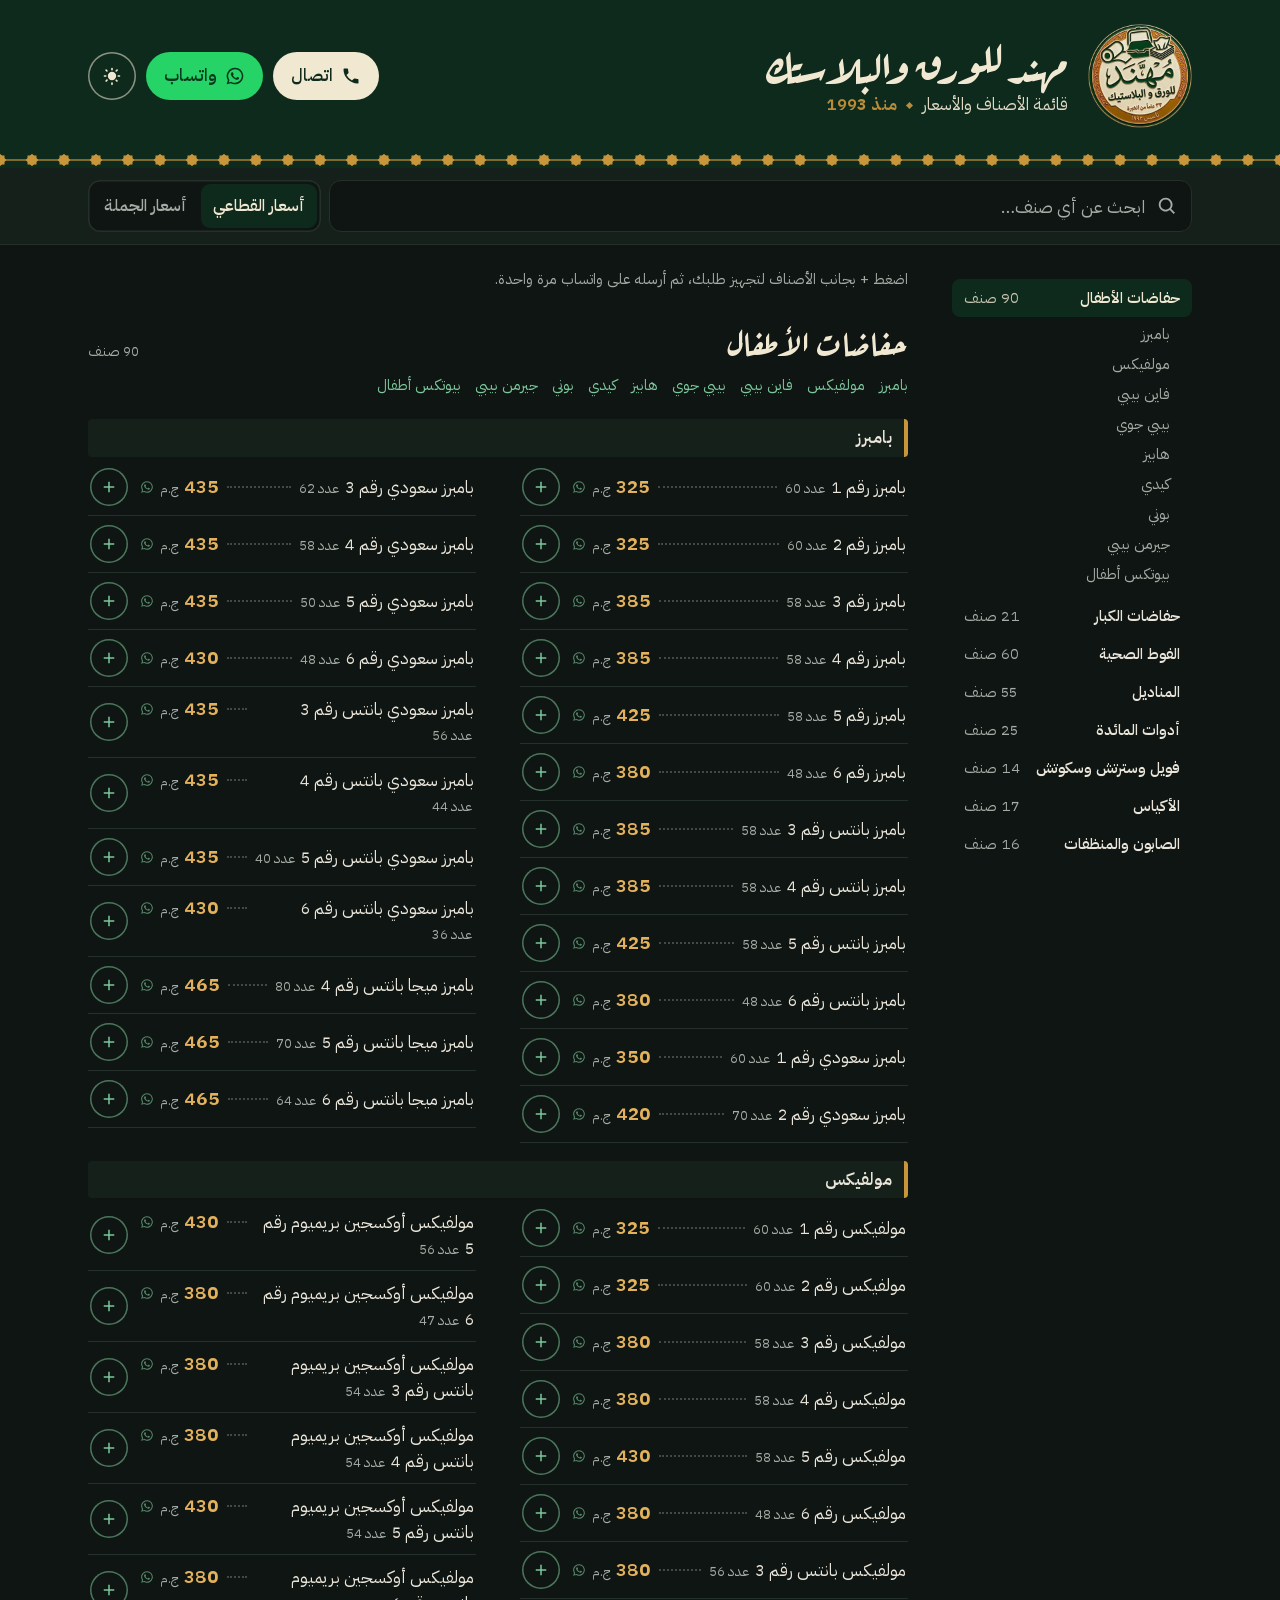
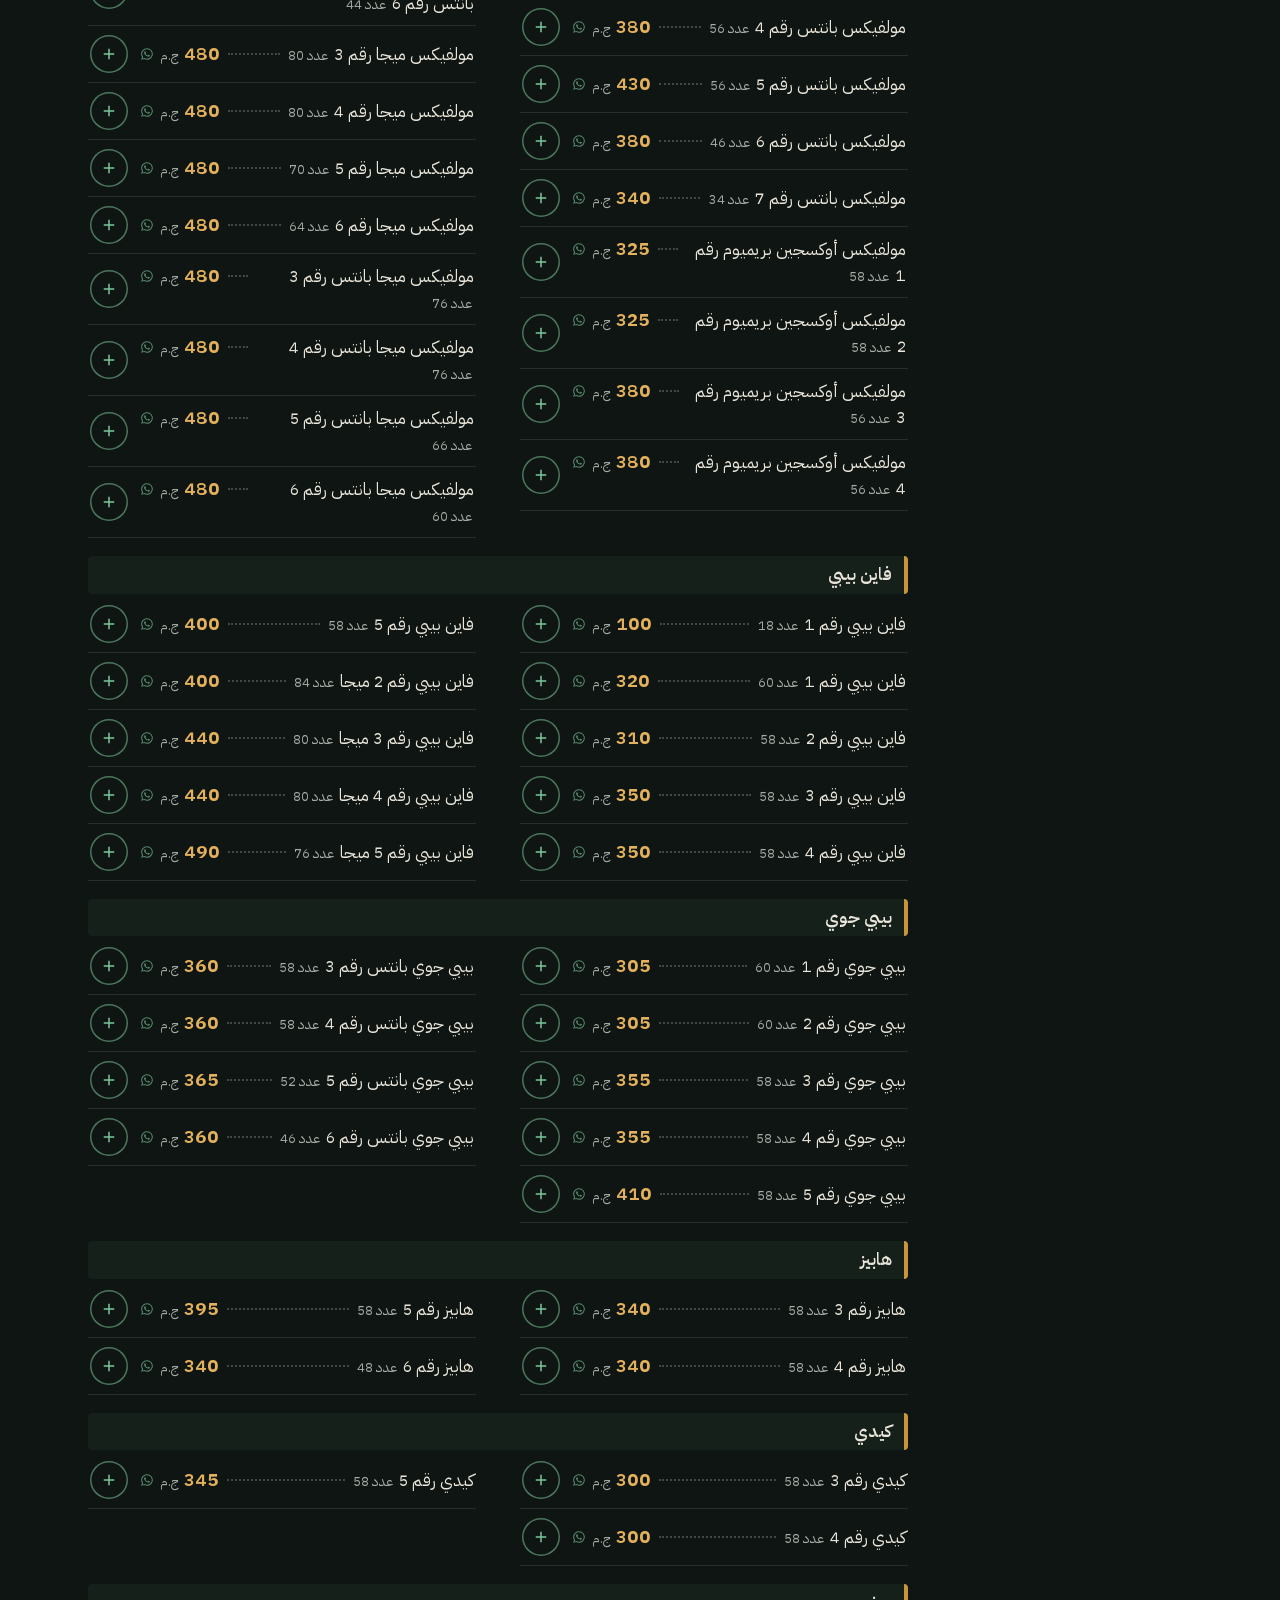
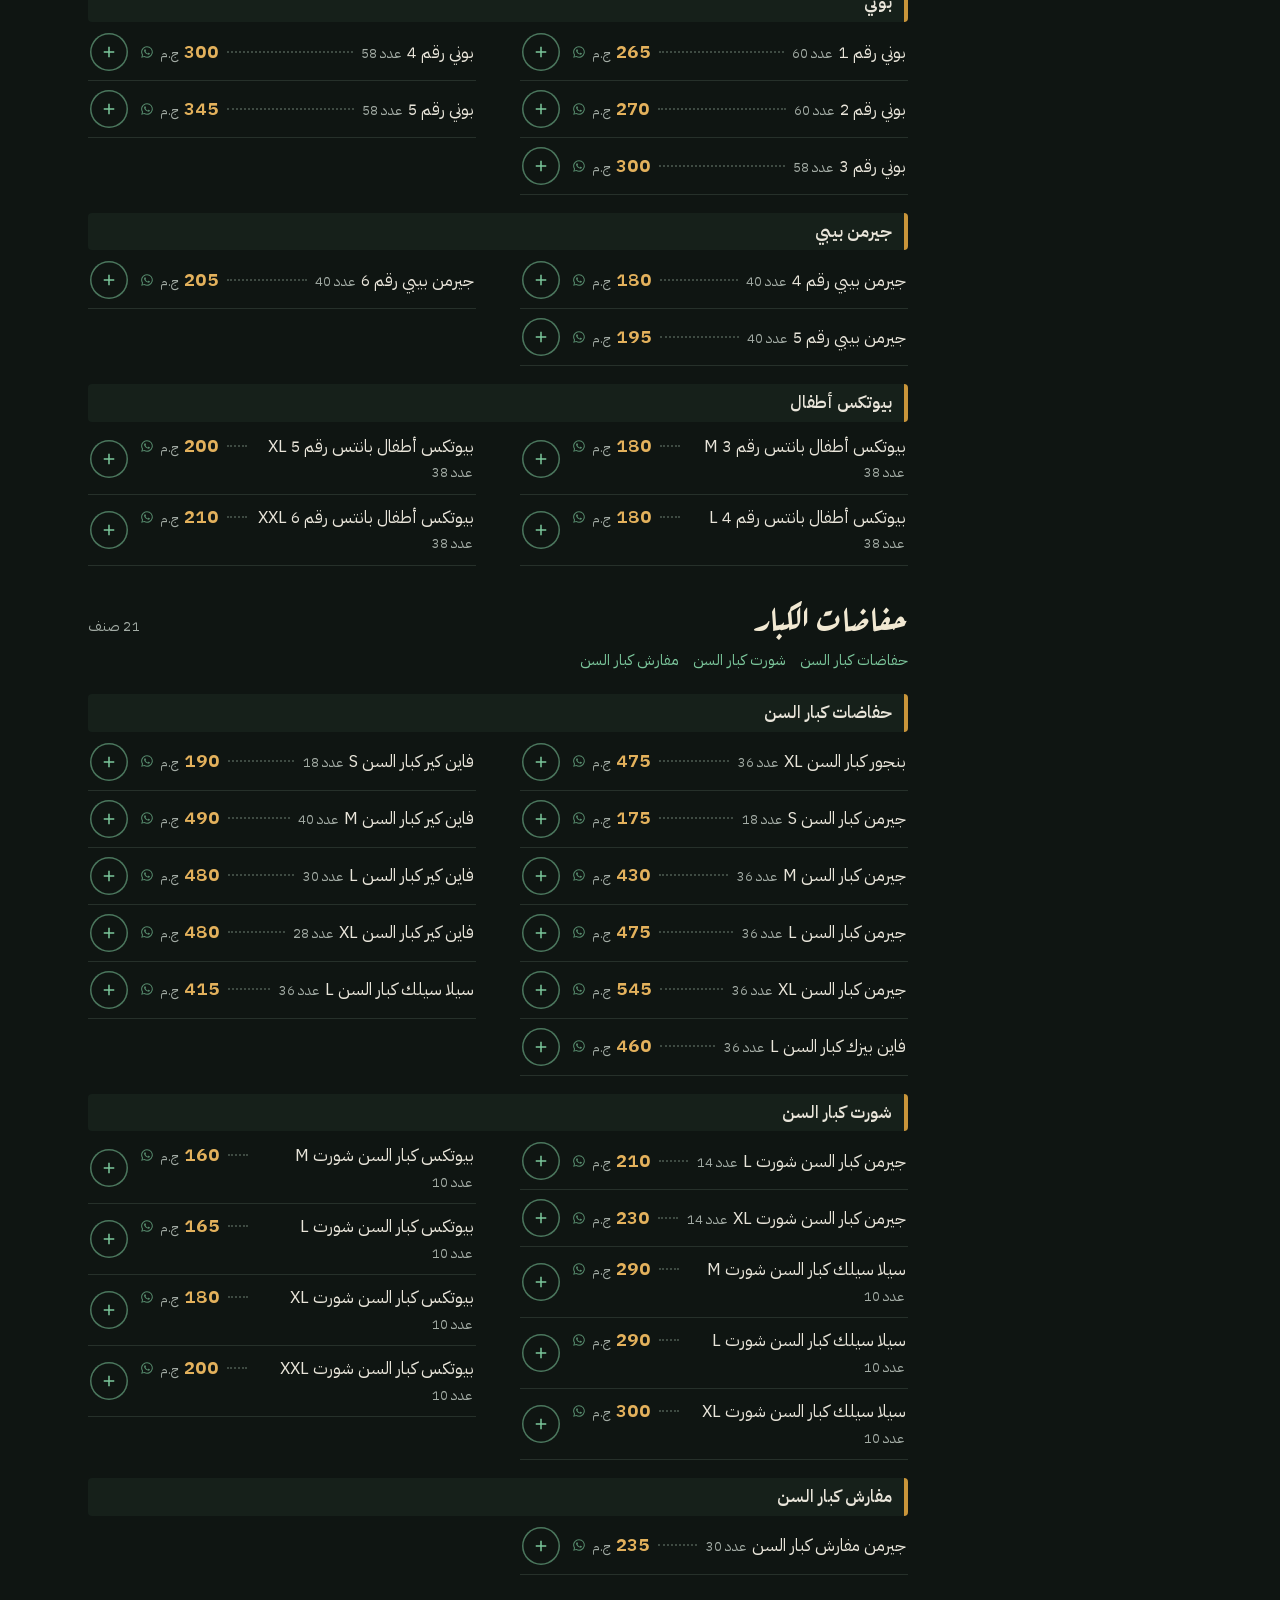
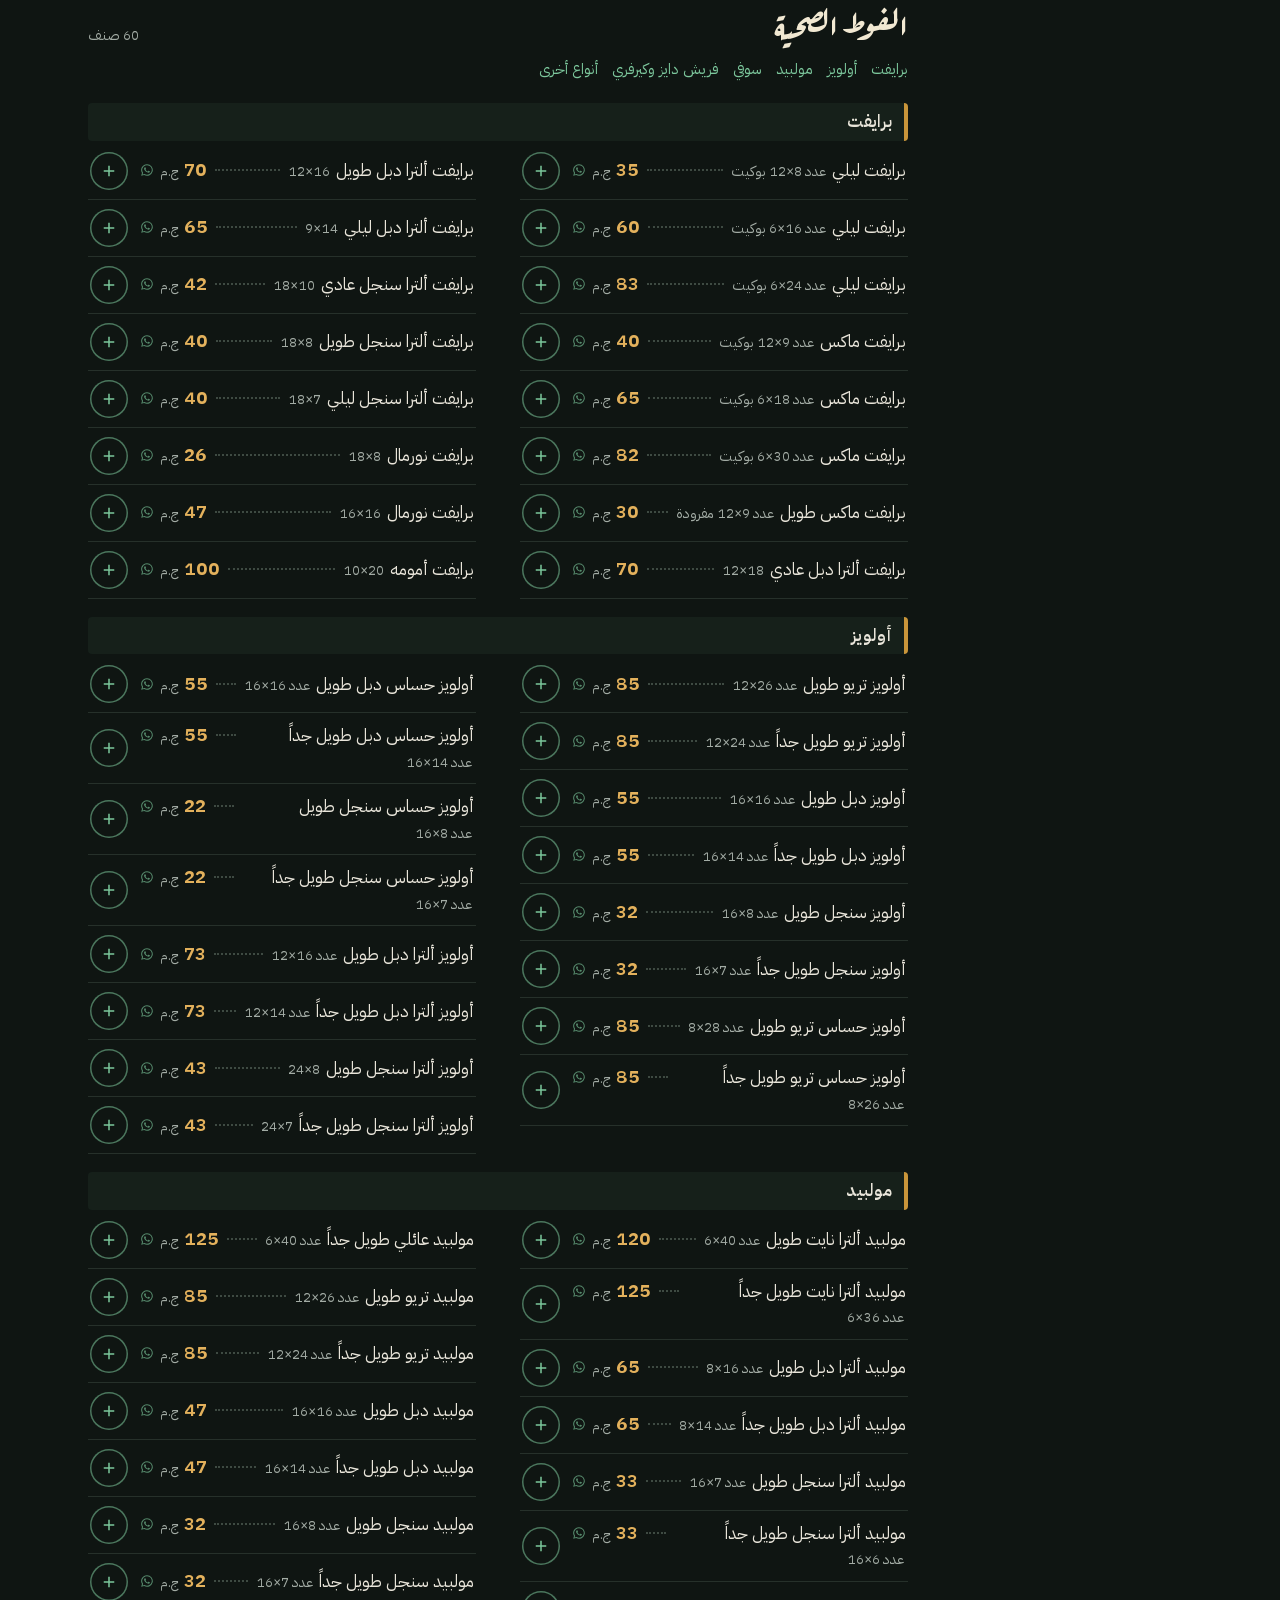
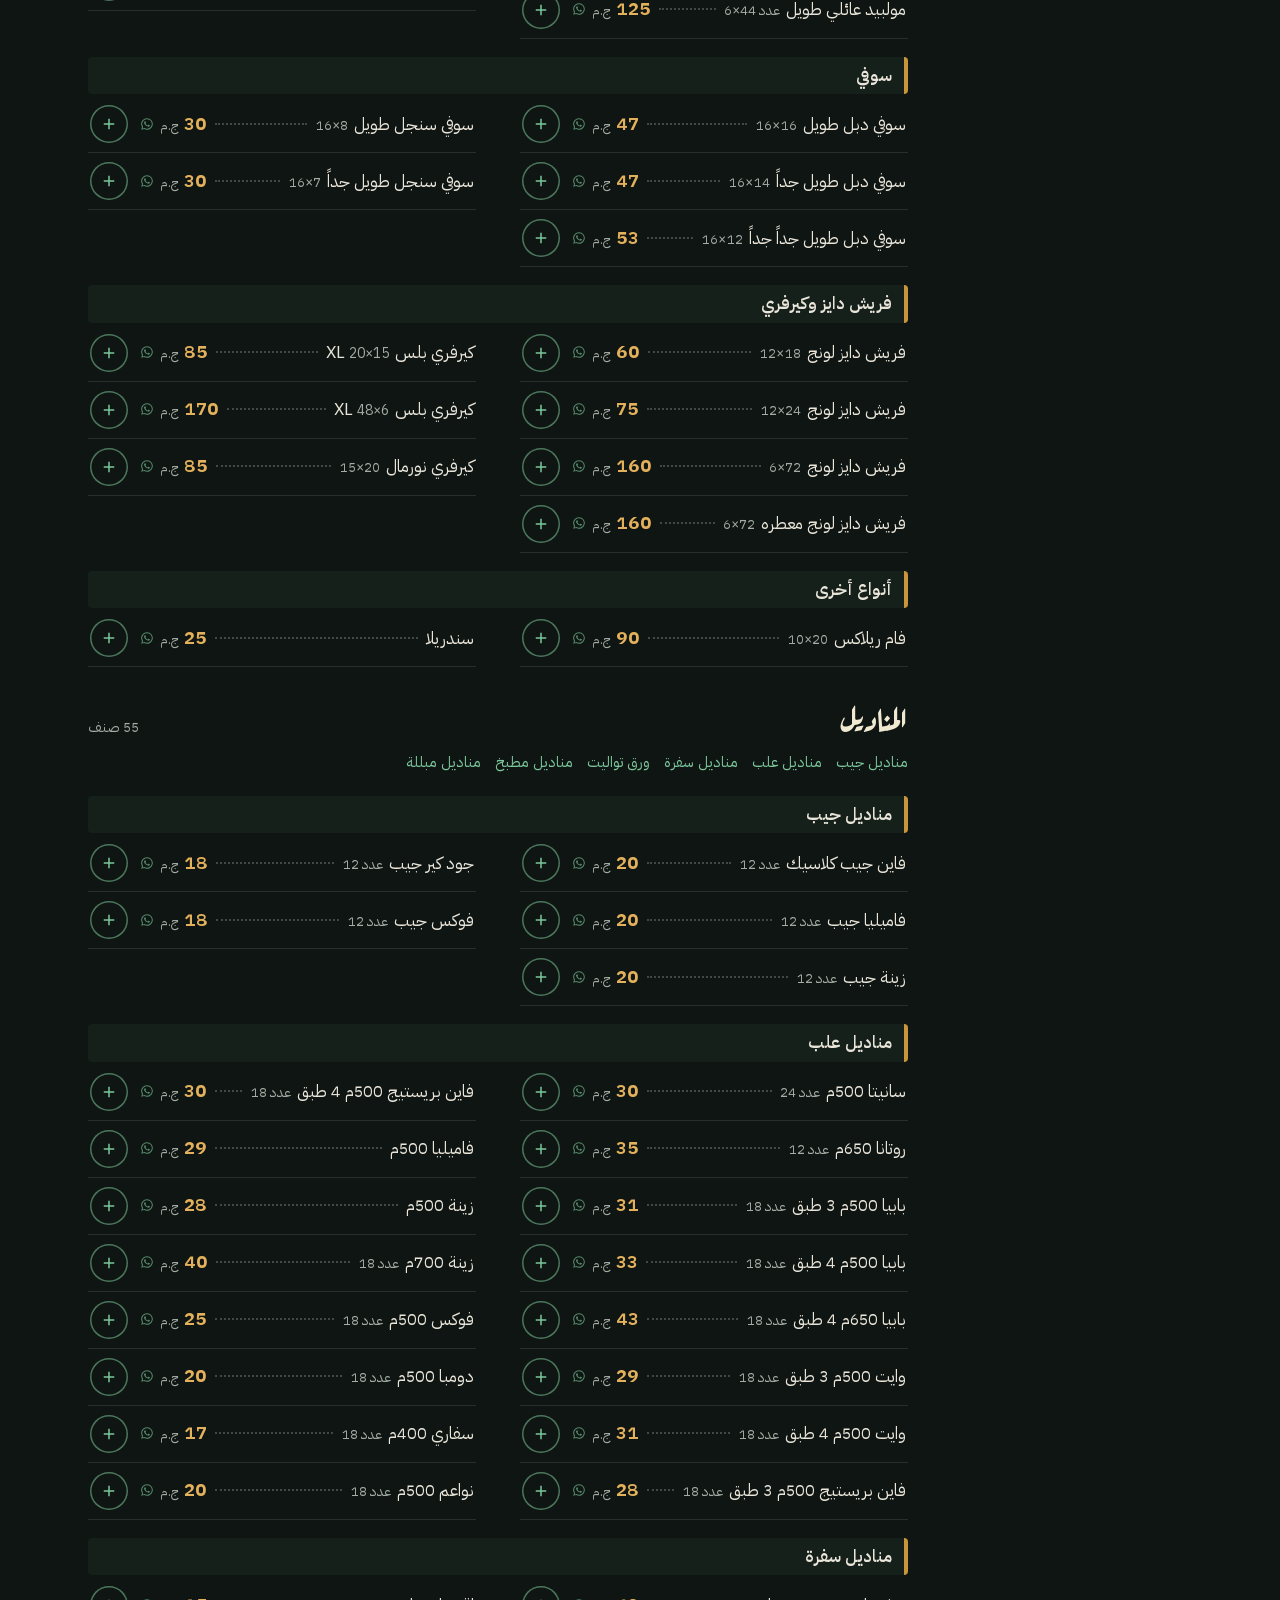
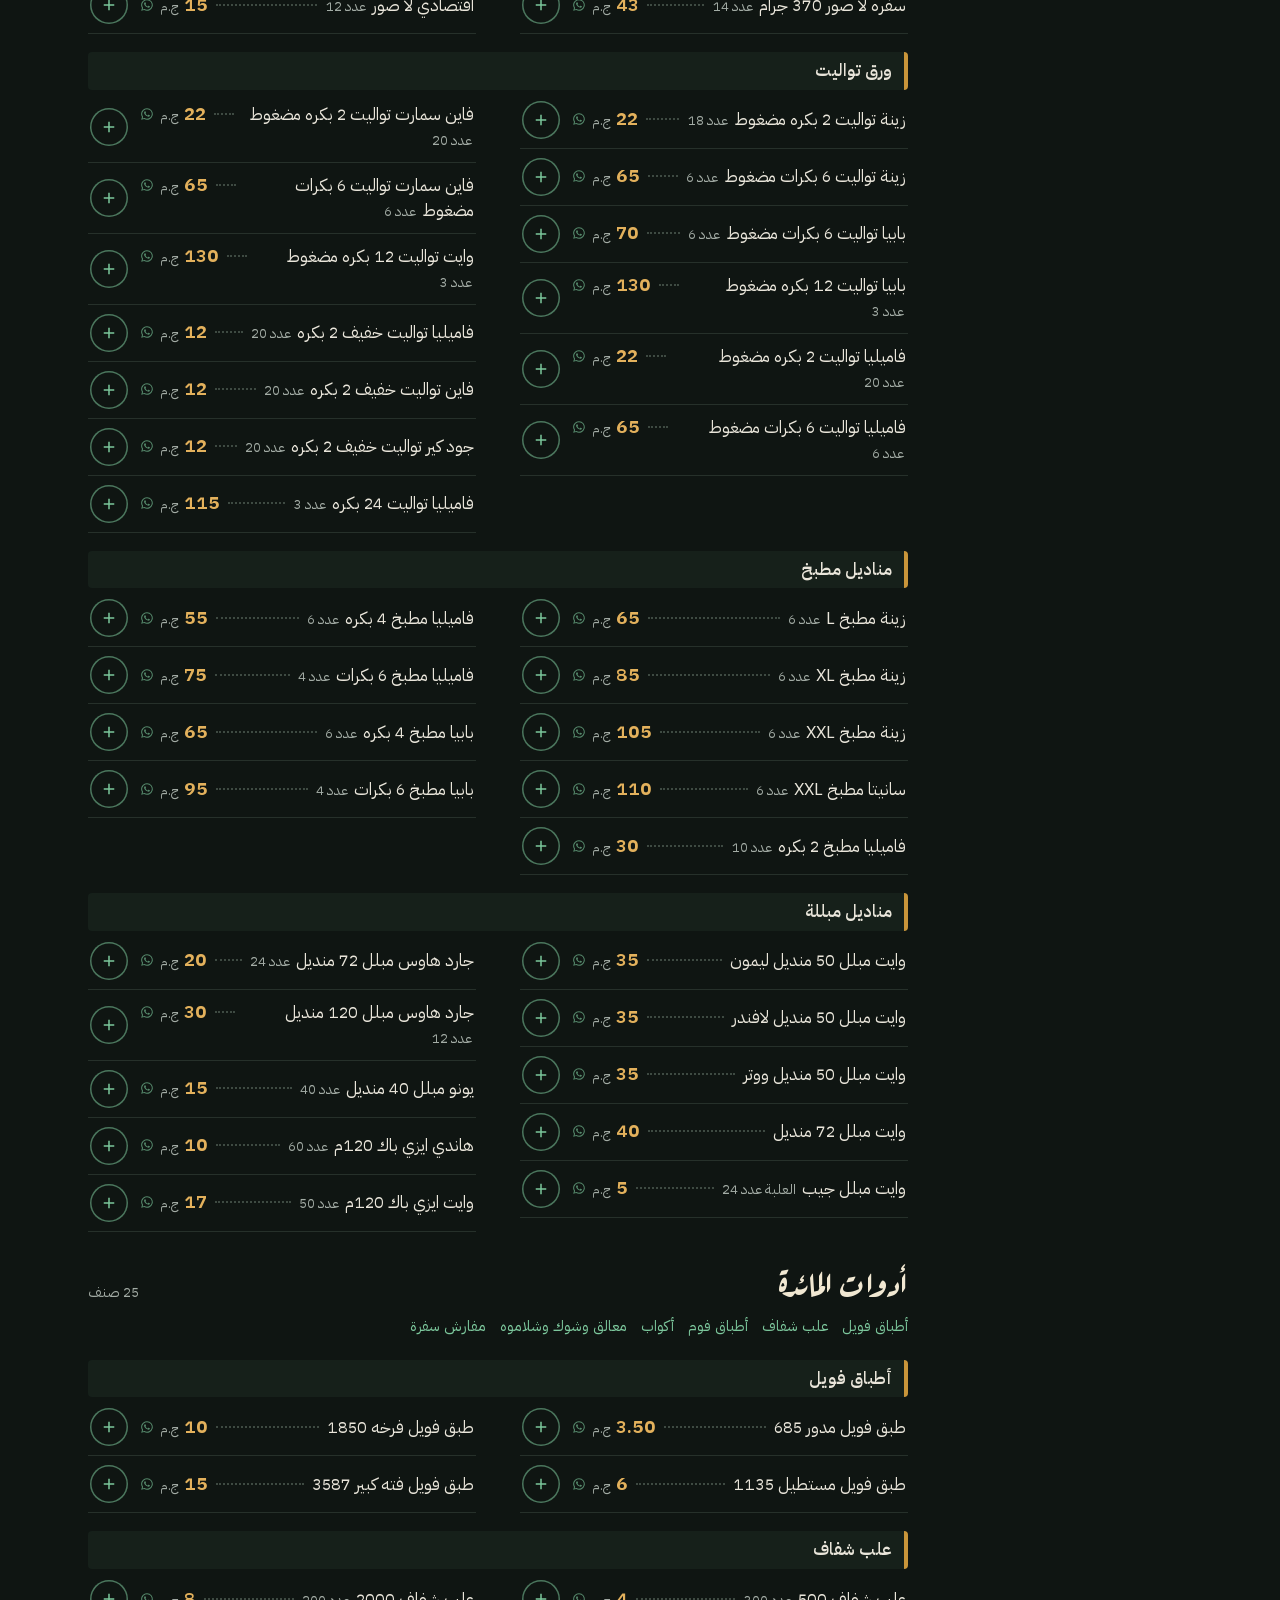
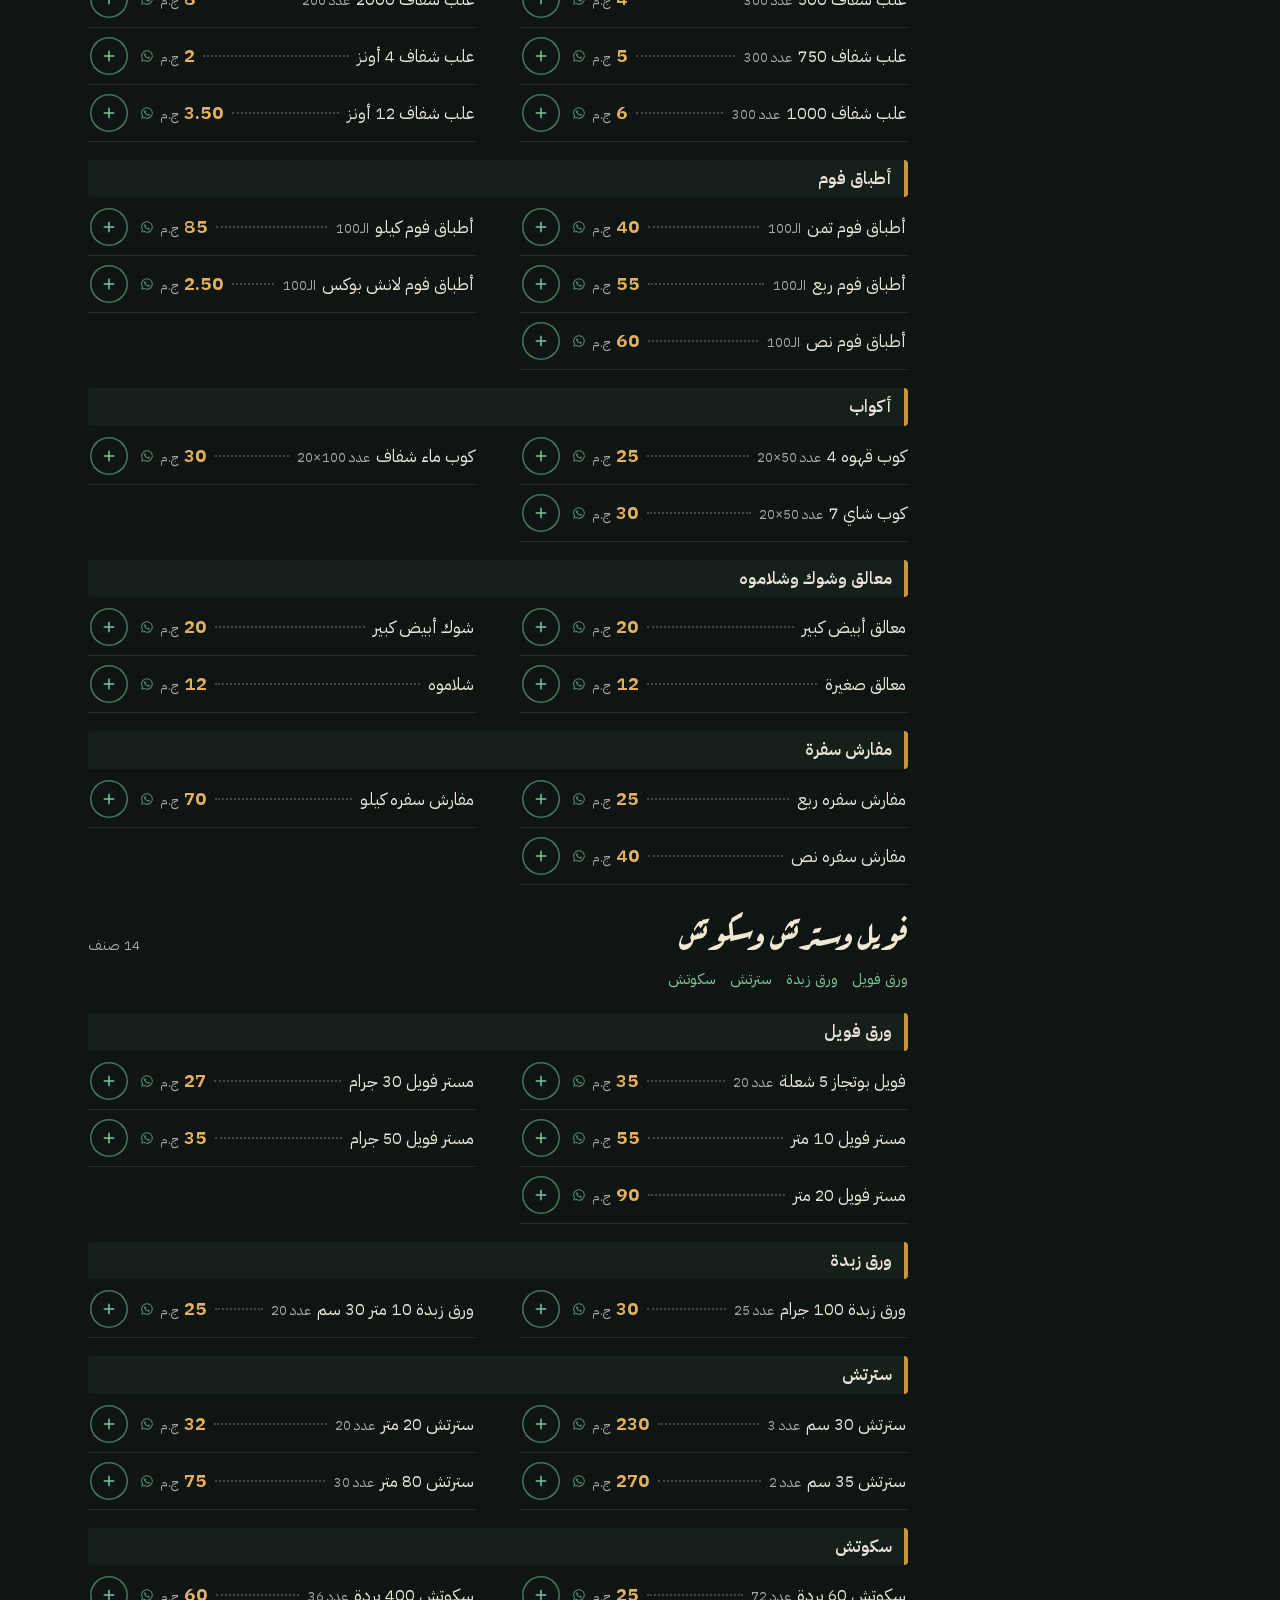
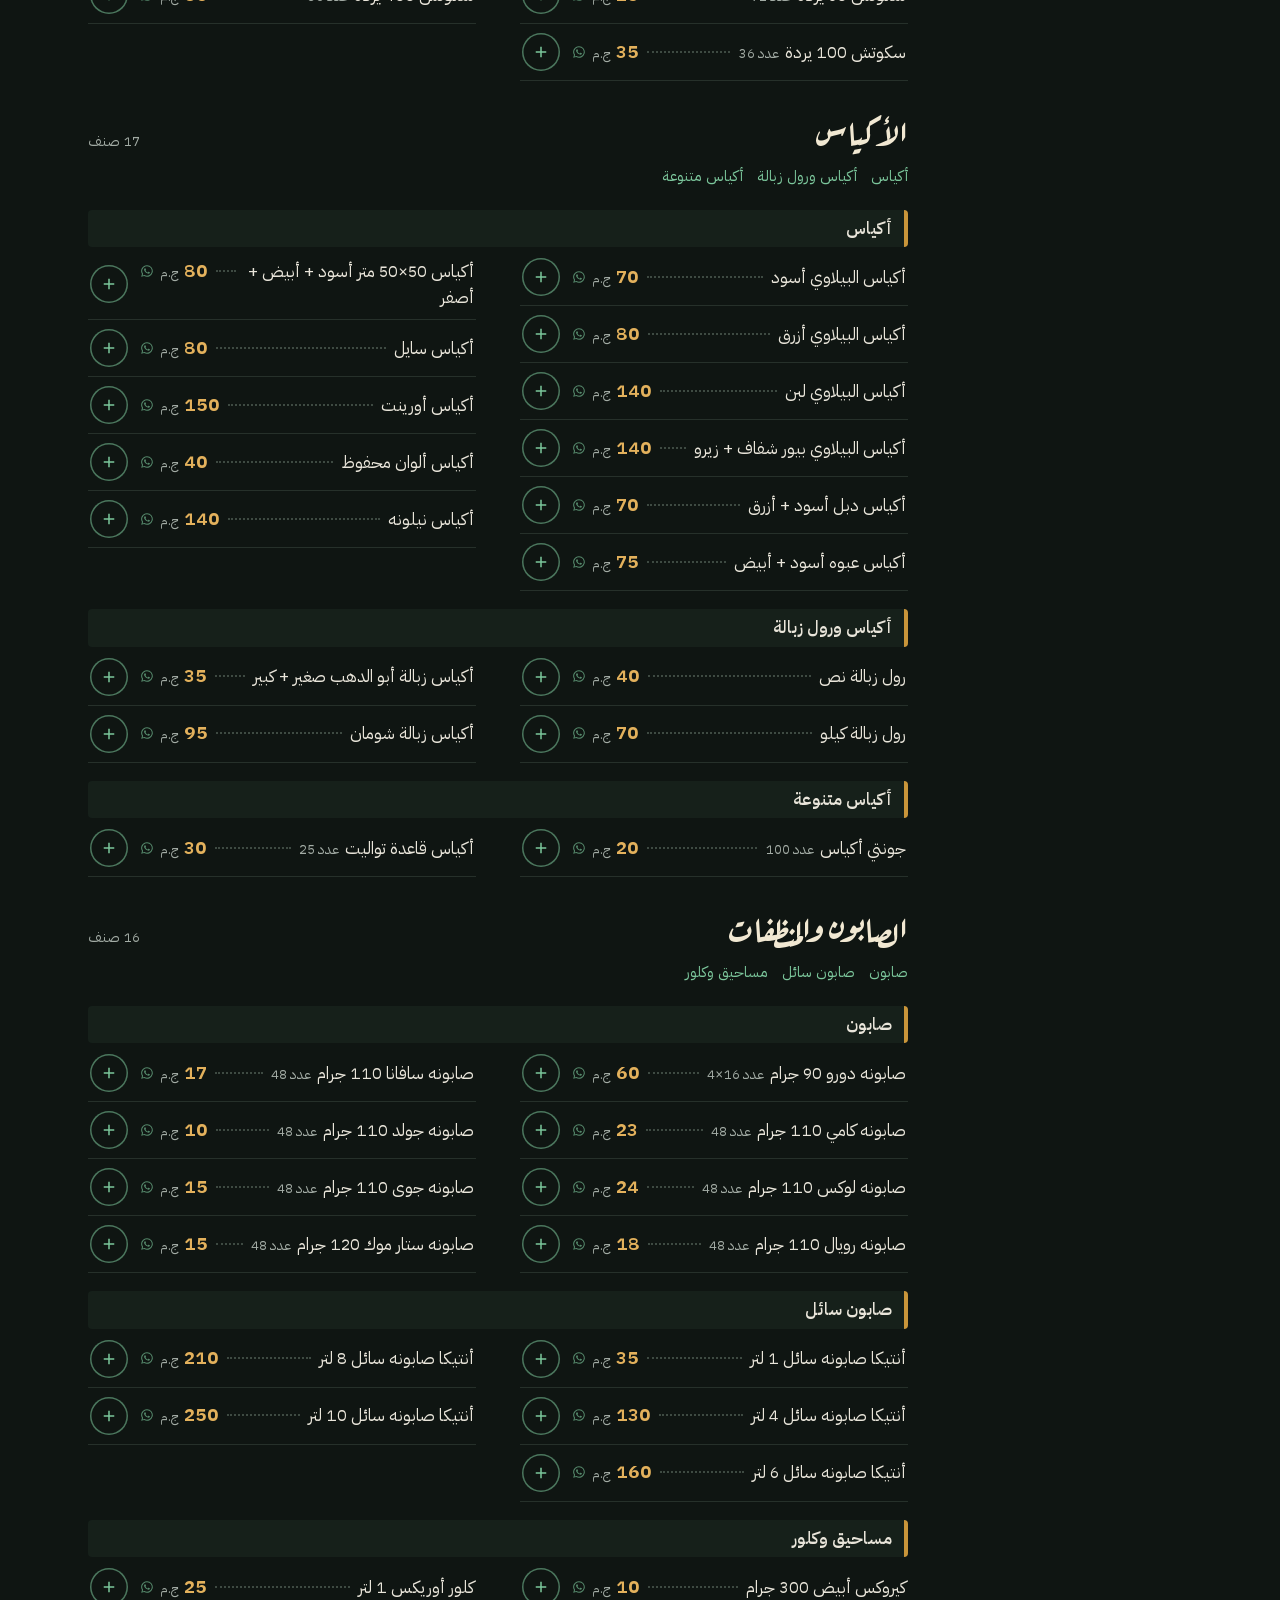
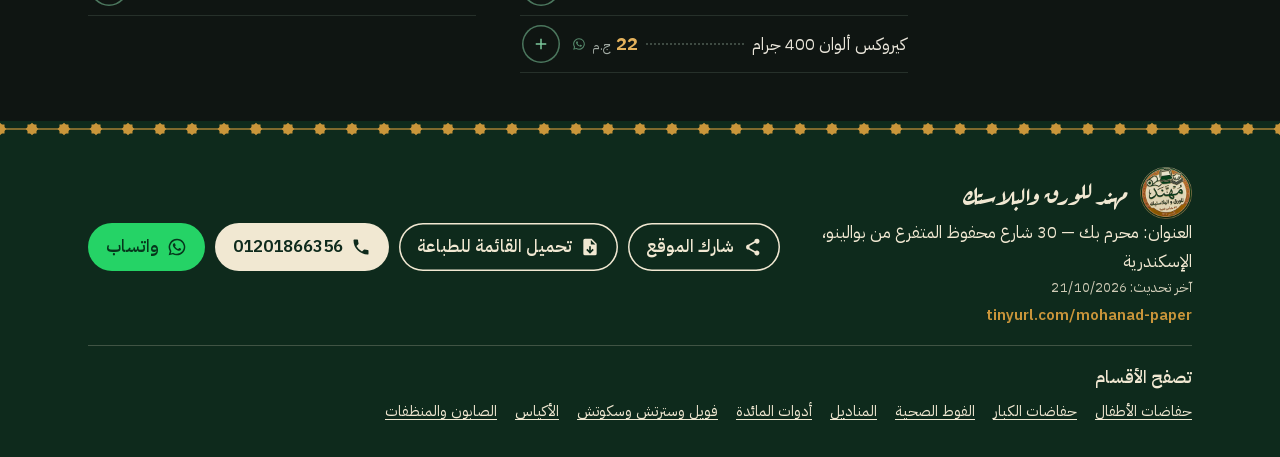
==== index.html @ f9e0cb02 "تحديث الموقع: 21/10/2026" ====
<!doctype html>
<html lang="ar-EG" dir="rtl">
<head>
<meta charset="utf-8">
<meta http-equiv="Content-Security-Policy" content="default-src 'none'; script-src 'self' 'sha256-9eelh3zD/TNMWQGXBB+wxtoSGQHvkjI2sVw8g6r19EQ=' https://gc.zgo.at; style-src 'self' 'unsafe-inline'; img-src 'self' data: https://mohanadforpaper-plastic.goatcounter.com; font-src 'self'; connect-src 'self' https://mohanadforpaper-plastic.goatcounter.com; manifest-src 'self'; base-uri 'none'; form-action 'self'; object-src 'none'">
<meta name="referrer" content="strict-origin-when-cross-origin">
<meta name="viewport" content="width=device-width, initial-scale=1, viewport-fit=cover">
<title>مهند للورق والبلاستك | أسعار الجملة والقطاعي في الإسكندرية</title>
<meta name="description" content="أسعار الجملة والقطاعي في مهند للورق والبلاستك، محرم بك — 30 شارع محفوظ المتفرع من بوالينو، الإسكندرية: حفاضات الأطفال، حفاضات الكبار، الفوط الصحية، المناديل، أدوات المائدة، فويل وسترتش وسكوتش، الأكياس، والصابون والمنظفات. ابحث عن أي صنف واطلبه على واتساب.">
<meta name="theme-color" content="#0E2A1C" id="theme-color" data-light="#17432D" data-dark="#0E2A1C">
<meta name="mhnd-build" content="6ec0ffd54ffd486b928156d19df4129b">
<meta name="mhnd-root" content="./">
<meta name="format-detection" content="telephone=no">
<link rel="canonical" href="https://asser22.github.io/MohanadForPaper-Plastic/">
<meta property="og:type" content="website">
<meta property="og:locale" content="ar_EG">
<meta property="og:site_name" content="مهند للورق والبلاستك">
<meta property="og:title" content="مهند للورق والبلاستك | أسعار الجملة والقطاعي في الإسكندرية">
<meta property="og:description" content="أسعار الجملة والقطاعي في مهند للورق والبلاستك، محرم بك — 30 شارع محفوظ المتفرع من بوالينو، الإسكندرية: حفاضات الأطفال، حفاضات الكبار، الفوط الصحية، المناديل، أدوات المائدة، فويل وسترتش وسكوتش، الأكياس، والصابون والمنظفات. ابحث عن أي صنف واطلبه على واتساب.">
<meta property="og:url" content="https://asser22.github.io/MohanadForPaper-Plastic/">
<meta property="og:image" content="https://asser22.github.io/MohanadForPaper-Plastic/assets/share-054e0ee3a5.jpg">
<meta property="og:image:width" content="1200">
<meta property="og:image:height" content="630">
<meta property="og:image:alt" content="مهند للورق والبلاستك | أسعار الجملة والقطاعي في الإسكندرية">
<meta name="twitter:card" content="summary_large_image">
<link rel="icon" type="image/png" sizes="48x48" href="assets/icon-48-b977ab478d.png">
<link rel="apple-touch-icon" href="assets/icon-180-ed1270382b.png">
<link rel="manifest" href="manifest.webmanifest">
<link rel="preload" href="assets/fonts/plex-arabic-400.woff2" as="font" type="font/woff2" crossorigin>
<link rel="preload" href="assets/fonts/aref-ruqaa-700.woff2" as="font" type="font/woff2" crossorigin>
<link rel="stylesheet" href="assets/site-5ad9ae9028.css">
<style>
:root{--sign:#0E2A1C;--sign-ink:#F1E8D2;--gold:#C9953A;--paper:#0F1512;--wash:#16201A;--ink:#E9E5DA;--ink-soft:#A3ACA5;--rule:#26302A;--leader:#3E4A42;--price:#E3B15C;--accent:#7CC79C;--whatsapp:#25D366;--whatsapp-ink:#06361C;--danger:#F2B8B5;--open:#5BD08A}
:root[data-theme="light"]{--sign:#17432D;--sign-ink:#F4ECD8;--gold:#CC9636;--paper:#FFFFFF;--wash:#F6F2E7;--ink:#1A1E1B;--ink-soft:#5D655F;--rule:#E4E1D8;--leader:#CDC6B2;--price:#7E5410;--accent:#1F6B45;--whatsapp:#25D366;--whatsapp-ink:#06361C;--danger:#B3261E;--open:#1F8A4C}
</style>
<script>
(function (d) {
  d.className += " js";
  // From the first paint: wholesale prices for whoever chose them (or opened that link),
  // and the light look for whoever chose it (dark is the shop's default).
  try {
    var p = new URLSearchParams(location.search).get("prices") || localStorage.getItem("mhnd-prices");
    if (p === "wholesale") d.setAttribute("data-prices", "wholesale");
    if (localStorage.getItem("mhnd-theme") === "light") d.setAttribute("data-theme", "light");
  } catch (e) {}
})(document.documentElement);
</script>
<script type="application/ld+json">{"@context":"https://schema.org","@graph":[{"@id":"https://asser22.github.io/MohanadForPaper-Plastic/#store","@type":"WholesaleStore","address":{"@type":"PostalAddress","addressCountry":"EG","addressLocality":"الإسكندرية","addressRegion":"الإسكندرية","streetAddress":"محرم بك — 30 شارع محفوظ المتفرع من بوالينو"},"areaServed":{"@type":"City","name":"الإسكندرية"},"contactPoint":{"@type":"ContactPoint","areaServed":"EG","availableLanguage":"ar","contactType":"sales","telephone":"+201201866356"},"currenciesAccepted":"EGP","description":"أسعار الجملة والقطاعي في مهند للورق والبلاستك، محرم بك — 30 شارع محفوظ المتفرع من بوالينو، الإسكندرية: حفاضات الأطفال، حفاضات الكبار، الفوط الصحية، المناديل، أدوات المائدة، فويل وسترتش وسكوتش، الأكياس، والصابون والمنظفات. ابحث عن أي صنف واطلبه على واتساب.","foundingDate":"1993","hasOfferCatalog":{"@type":"OfferCatalog","itemListElement":[{"@type":"OfferCatalog","name":"حفاضات الأطفال","url":"https://asser22.github.io/MohanadForPaper-Plastic/baby-diapers/"},{"@type":"OfferCatalog","name":"حفاضات الكبار","url":"https://asser22.github.io/MohanadForPaper-Plastic/adult-care/"},{"@type":"OfferCatalog","name":"الفوط الصحية","url":"https://asser22.github.io/MohanadForPaper-Plastic/pads/"},{"@type":"OfferCatalog","name":"المناديل","url":"https://asser22.github.io/MohanadForPaper-Plastic/tissues/"},{"@type":"OfferCatalog","name":"أدوات المائدة","url":"https://asser22.github.io/MohanadForPaper-Plastic/disposables/"},{"@type":"OfferCatalog","name":"فويل وسترتش وسكوتش","url":"https://asser22.github.io/MohanadForPaper-Plastic/wraps/"},{"@type":"OfferCatalog","name":"الأكياس","url":"https://asser22.github.io/MohanadForPaper-Plastic/bags/"},{"@type":"OfferCatalog","name":"الصابون والمنظفات","url":"https://asser22.github.io/MohanadForPaper-Plastic/cleaning/"}],"name":"قائمة الأصناف والأسعار"},"image":"https://asser22.github.io/MohanadForPaper-Plastic/assets/share-054e0ee3a5.jpg","knowsLanguage":"ar","logo":"https://asser22.github.io/MohanadForPaper-Plastic/assets/icon-512-cffcc57439.png","name":"مهند للورق والبلاستك","telephone":"+201201866356","url":"https://asser22.github.io/MohanadForPaper-Plastic/"},{"@id":"https://asser22.github.io/MohanadForPaper-Plastic/#site","@type":"WebSite","inLanguage":"ar-EG","name":"مهند للورق والبلاستك","potentialAction":{"@type":"SearchAction","query-input":"required name=search_term_string","target":{"@type":"EntryPoint","urlTemplate":"https://asser22.github.io/MohanadForPaper-Plastic/?q={search_term_string}"}},"publisher":{"@id":"https://asser22.github.io/MohanadForPaper-Plastic/#store"},"url":"https://asser22.github.io/MohanadForPaper-Plastic/"}]}</script>
</head>
<body>
<a class="skip" href="#catalog">انتقل إلى القائمة</a>

<svg width="0" height="0" style="position:absolute" aria-hidden="true" focusable="false">
  <symbol id="i-phone" viewBox="0 0 24 24"><path d="M6.6 10.8a15.2 15.2 0 0 0 6.6 6.6l2.2-2.2a1 1 0 0 1 1-.25 11.4 11.4 0 0 0 3.6.58 1 1 0 0 1 1 1V20a1 1 0 0 1-1 1A17 17 0 0 1 3 4a1 1 0 0 1 1-1h3.5a1 1 0 0 1 1 1c0 1.25.2 2.45.57 3.57a1 1 0 0 1-.25 1.02z"/></symbol>
  <symbol id="i-wa" viewBox="0 0 24 24"><path d="M12 2a10 10 0 0 0-8.6 15.1L2 22l5-1.3A10 10 0 1 0 12 2zm0 18.2a8.2 8.2 0 0 1-4.2-1.15l-.3-.18-3 .78.8-2.9-.2-.3A8.2 8.2 0 1 1 12 20.2zm4.5-6.1c-.25-.12-1.46-.72-1.69-.8-.23-.09-.39-.13-.56.12-.16.25-.64.8-.78.97-.14.16-.29.18-.53.06a6.7 6.7 0 0 1-3.37-2.95c-.25-.44.25-.41.72-1.36.08-.16.04-.3-.02-.43l-.76-1.83c-.2-.48-.4-.41-.56-.42h-.47a.9.9 0 0 0-.65.3 2.7 2.7 0 0 0-.85 2.02 4.7 4.7 0 0 0 1 2.5 10.8 10.8 0 0 0 4.13 3.65c1.54.66 2.14.72 2.9.6.47-.07 1.46-.6 1.66-1.17.2-.58.2-1.07.15-1.17-.07-.1-.23-.16-.47-.28z"/></symbol>
  <symbol id="i-search" viewBox="0 0 24 24"><path d="M10.5 3a7.5 7.5 0 0 1 5.96 12.05l4.25 4.24-1.42 1.42-4.24-4.25A7.5 7.5 0 1 1 10.5 3zm0 2a5.5 5.5 0 1 0 0 11 5.5 5.5 0 0 0 0-11z"/></symbol>
  <symbol id="i-x" viewBox="0 0 24 24"><path d="M6.4 5 12 10.6 17.6 5 19 6.4 13.4 12l5.6 5.6-1.4 1.4-5.6-5.6L6.4 19 5 17.6l5.6-5.6L5 6.4z"/></symbol>
  <symbol id="i-up" viewBox="0 0 24 24"><path d="M12 5.6 19.4 13 18 14.4l-5-5V20h-2V9.4l-5 5L4.6 13z"/></symbol>
  <symbol id="i-file" viewBox="0 0 24 24"><path d="M6 2h8l6 6v12a2 2 0 0 1-2 2H6a2 2 0 0 1-2-2V4a2 2 0 0 1 2-2zm7 1.5V9h5.5zM11 11v5.2l-2.1-2.1-1.4 1.4L12 20l4.5-4.5-1.4-1.4-2.1 2.1V11z"/></symbol>
  <symbol id="i-pin" viewBox="0 0 24 24"><path d="M12 2a7 7 0 0 1 7 7c0 5.2-7 13-7 13S5 14.2 5 9a7 7 0 0 1 7-7zm0 4.5a2.5 2.5 0 1 0 0 5 2.5 2.5 0 0 0 0-5z"/></symbol>
  <symbol id="i-sun" viewBox="0 0 24 24"><path d="M12 7a5 5 0 1 1 0 10 5 5 0 0 1 0-10zm0-5h0a1 1 0 0 1 1 1v1.5a1 1 0 0 1-2 0V3a1 1 0 0 1 1-1zm0 17.5a1 1 0 0 1 1 1V22a1 1 0 0 1-2 0v-1.5a1 1 0 0 1 1-1zM3 11h1.5a1 1 0 0 1 0 2H3a1 1 0 0 1 0-2zm16.5 0H21a1 1 0 0 1 0 2h-1.5a1 1 0 0 1 0-2zM5.6 4.2l1.1 1.1a1 1 0 0 1-1.4 1.4L4.2 5.6a1 1 0 0 1 1.4-1.4zm12.1 12.1 1.1 1.1a1 1 0 0 1-1.4 1.4l-1.1-1.1a1 1 0 0 1 1.4-1.4zM18.8 4.2a1 1 0 0 1 0 1.4l-1.1 1.1a1 1 0 0 1-1.4-1.4l1.1-1.1a1 1 0 0 1 1.4 0zM6.7 16.3a1 1 0 0 1 0 1.4l-1.1 1.1a1 1 0 0 1-1.4-1.4l1.1-1.1a1 1 0 0 1 1.4 0z"/></symbol>
  <symbol id="i-moon" viewBox="0 0 24 24"><path d="M14.5 2.3a1 1 0 0 1 .3 1.1A8 8 0 0 0 20.6 13a1 1 0 0 1 1.3 1.2A10 10 0 1 1 13.4 2a1 1 0 0 1 1.1.3z"/></symbol>
  <symbol id="i-share" viewBox="0 0 24 24"><path d="M18 2a3 3 0 1 1-2.2 5l-6.9 3.7a3 3 0 0 1 0 2.6l6.9 3.7a3 3 0 1 1-.9 1.8l-6.9-3.7a3 3 0 1 1 0-6.2l6.9-3.7A3 3 0 0 1 18 2z"/></symbol>
  <symbol id="i-star" viewBox="0 0 24 24"><path d="M12 1.7l3 4.4 5.3-1-1 5.3 4.4 3-4.4 3 1 5.3-5.3-1-3 4.4-3-4.4-5.3 1 1-5.3-4.4-3 4.4-3-1-5.3 5.3 1z"/></symbol>
  <symbol id="i-plus" viewBox="0 0 24 24"><path d="M11 5h2v6h6v2h-6v6h-2v-6H5v-2h6z"/></symbol>
  <symbol id="i-minus" viewBox="0 0 24 24"><path d="M5 11h14v2H5z"/></symbol>
  <symbol id="i-trash" viewBox="0 0 24 24"><path d="M9 3h6l1 2h4v2H4V5h4l1-2zM6 9h12l-1 12H7L6 9zm4 2v8h1.6v-8H10zm2.4 0v8H14v-8h-1.6z"/></symbol>
  <symbol id="i-bag" viewBox="0 0 24 24"><path d="M7 7V6a5 5 0 0 1 10 0v1h3l-1.2 14H5.2L4 7h3zm2 0h6V6a3 3 0 0 0-6 0v1z"/></symbol>
</svg>

<header class="sign">
  <div class="wrap sign__in">
<img class="sign__badge" src="assets/badge-43ed2de1d3.webp" width="104" height="104" alt="شعار مهند للورق والبلاستك">    <div>
<h1 class="sign__name">مهند للورق والبلاستك</h1>      <p class="sign__line">قائمة الأصناف والأسعار<span class="sign__since">منذ 1993</span></p>
    </div>
    <div class="sign__contact">
<a class="btn btn--call" href="tel:+201201866356" aria-label="اتصل بالمحل: 01201866356"><svg class="icon" aria-hidden="true"><use href="#i-phone"/></svg>اتصال</a><a class="btn btn--wa" href="https://wa.me/201201866356?text=%D8%A7%D9%84%D8%B3%D9%84%D8%A7%D9%85%20%D8%B9%D9%84%D9%8A%D9%83%D9%85" aria-label="راسل المحل على واتساب"><svg class="icon" aria-hidden="true"><use href="#i-wa"/></svg>واتساب</a>      <button class="btn btn--theme js-only" id="theme" type="button" aria-label="الوضع الفاتح" data-light="الوضع الفاتح" data-dark="الوضع الداكن"><svg class="icon icon--sun" aria-hidden="true"><use href="#i-sun"/></svg><svg class="icon icon--moon" aria-hidden="true"><use href="#i-moon"/></svg></button>
    </div>
  </div>
  <div class="ornament" aria-hidden="true"></div>
</header>

<div class="bar" id="bar">
  <div class="wrap bar__in">
    <div class="bar__row">
    <form class="search js-only" id="search" role="search" action="">
      <label class="sr" for="q">ابحث عن صنف</label>
      <svg class="search__icon" aria-hidden="true"><use href="#i-search"/></svg>
      <input class="search__input" id="q" name="q" type="search" placeholder="ابحث عن أي صنف…" autocomplete="off" autocorrect="off" spellcheck="false" enterkeyhint="search">
      <button class="search__clear" id="q-clear" type="button" aria-label="مسح البحث" hidden><svg class="icon" aria-hidden="true"><use href="#i-x"/></svg></button>
    </form>
    <div class="prices" role="radiogroup" aria-label="نوع الأسعار">
      <button class="prices__opt" type="button" role="radio" data-set-prices="retail" aria-checked="true"><span class="prices__short">قطاعي</span><span class="prices__long">أسعار القطاعي</span></button>
      <button class="prices__opt" type="button" role="radio" data-set-prices="wholesale" aria-checked="false"><span class="prices__short">جملة</span><span class="prices__long">أسعار الجملة</span></button>
    </div>
    </div>
    <nav class="chips" id="chips" aria-label="الأقسام">
<a class="chip" href="#s-baby-diapers" data-for="s-baby-diapers">حفاضات الأطفال</a><a class="chip" href="#s-adult-care" data-for="s-adult-care">حفاضات الكبار</a><a class="chip" href="#s-pads" data-for="s-pads">الفوط الصحية</a><a class="chip" href="#s-tissues" data-for="s-tissues">المناديل</a><a class="chip" href="#s-disposables" data-for="s-disposables">أدوات المائدة</a><a class="chip" href="#s-wraps" data-for="s-wraps">فويل وسترتش وسكوتش</a><a class="chip" href="#s-bags" data-for="s-bags">الأكياس</a><a class="chip" href="#s-cleaning" data-for="s-cleaning">الصابون والمنظفات</a>    </nav>
  </div>
</div>

<main class="wrap layout">
  <nav class="toc" aria-label="الأقسام">
    <ol>
      <li>
        <a class="toc__sec" href="#s-baby-diapers" data-for="s-baby-diapers">حفاضات الأطفال<span>90 صنف</span></a>
<ol class="toc__subs"><li><a href="#s-baby-diapers-pampers">بامبرز</a></li><li><a href="#s-baby-diapers-molfix">مولفيكس</a></li><li><a href="#s-baby-diapers-fine-baby">فاين بيبي</a></li><li><a href="#s-baby-diapers-baby-joy">بيبي جوي</a></li><li><a href="#s-baby-diapers-huggies">هابيز</a></li><li><a href="#s-baby-diapers-kiddy">كيدي</a></li><li><a href="#s-baby-diapers-boni">بوني</a></li><li><a href="#s-baby-diapers-german-baby">جيرمن بيبي</a></li><li><a href="#s-baby-diapers-biotex-kids">بيوتكس أطفال</a></li></ol>      </li>
      <li>
        <a class="toc__sec" href="#s-adult-care" data-for="s-adult-care">حفاضات الكبار<span>21 صنف</span></a>
<ol class="toc__subs"><li><a href="#s-adult-care-adult-diapers">حفاضات كبار السن</a></li><li><a href="#s-adult-care-adult-pants">شورت كبار السن</a></li><li><a href="#s-adult-care-underpads">مفارش كبار السن</a></li></ol>      </li>
      <li>
        <a class="toc__sec" href="#s-pads" data-for="s-pads">الفوط الصحية<span>60 صنف</span></a>
<ol class="toc__subs"><li><a href="#s-pads-private">برايفت</a></li><li><a href="#s-pads-always">أولويز</a></li><li><a href="#s-pads-molped">مولبيد</a></li><li><a href="#s-pads-sofy">سوفي</a></li><li><a href="#s-pads-liners">فريش دايز وكيرفري</a></li><li><a href="#s-pads-pads-other">أنواع أخرى</a></li></ol>      </li>
      <li>
        <a class="toc__sec" href="#s-tissues" data-for="s-tissues">المناديل<span>55 صنف</span></a>
<ol class="toc__subs"><li><a href="#s-tissues-pocket">مناديل جيب</a></li><li><a href="#s-tissues-boxes">مناديل علب</a></li><li><a href="#s-tissues-napkins">مناديل سفرة</a></li><li><a href="#s-tissues-toilet">ورق تواليت</a></li><li><a href="#s-tissues-kitchen">مناديل مطبخ</a></li><li><a href="#s-tissues-wet">مناديل مبللة</a></li></ol>      </li>
      <li>
        <a class="toc__sec" href="#s-disposables" data-for="s-disposables">أدوات المائدة<span>25 صنف</span></a>
<ol class="toc__subs"><li><a href="#s-disposables-foil-trays">أطباق فويل</a></li><li><a href="#s-disposables-clear-boxes">علب شفاف</a></li><li><a href="#s-disposables-foam">أطباق فوم</a></li><li><a href="#s-disposables-cups">أكواب</a></li><li><a href="#s-disposables-cutlery">معالق وشوك وشلاموه</a></li><li><a href="#s-disposables-table-covers">مفارش سفرة</a></li></ol>      </li>
      <li>
        <a class="toc__sec" href="#s-wraps" data-for="s-wraps">فويل وسترتش وسكوتش<span>14 صنف</span></a>
<ol class="toc__subs"><li><a href="#s-wraps-foil">ورق فويل</a></li><li><a href="#s-wraps-butter-paper">ورق زبدة</a></li><li><a href="#s-wraps-stretch">سترتش</a></li><li><a href="#s-wraps-tape">سكوتش</a></li></ol>      </li>
      <li>
        <a class="toc__sec" href="#s-bags" data-for="s-bags">الأكياس<span>17 صنف</span></a>
<ol class="toc__subs"><li><a href="#s-bags-bags">أكياس</a></li><li><a href="#s-bags-garbage">أكياس ورول زبالة</a></li><li><a href="#s-bags-bags-other">أكياس متنوعة</a></li></ol>      </li>
      <li>
        <a class="toc__sec" href="#s-cleaning" data-for="s-cleaning">الصابون والمنظفات<span>16 صنف</span></a>
<ol class="toc__subs"><li><a href="#s-cleaning-soap">صابون</a></li><li><a href="#s-cleaning-liquid-soap">صابون سائل</a></li><li><a href="#s-cleaning-detergents">مساحيق وكلور</a></li></ol>      </li>
    </ol>
  </nav>

  <div>
    <section class="results" id="results" aria-live="polite" hidden>
      <p class="results__head" id="results-head"></p>
      <ul class="items" id="results-list"></ul>
      <div class="results__empty" id="results-empty" hidden>
        <p>جرّب كلمة أخرى أو اسمًا أقصر، أو اسألنا مباشرة.</p>
<a class="btn btn--wa-quiet" id="results-ask" href="https://wa.me/201201866356?text=%D8%A7%D9%84%D8%B3%D9%84%D8%A7%D9%85%20%D8%B9%D9%84%D9%8A%D9%83%D9%85"><svg class="icon" aria-hidden="true"><use href="#i-wa"/></svg>اسألنا على واتساب</a>      </div>
    </section>

    <div id="catalog">
<p class="hint js-only">اضغط + بجانب الأصناف لتجهيز طلبك، ثم أرسله على واتساب مرة واحدة.</p><section class="cat" id="s-baby-diapers" aria-labelledby="s-baby-diapers-h">
  <div class="cat__head">
    <h2 class="cat__name" id="s-baby-diapers-h">حفاضات الأطفال</h2>
    <span class="cat__count">90 صنف</span>
  </div>
  <nav class="subnav" aria-label="أقسام حفاضات الأطفال">
<a href="#s-baby-diapers-pampers">بامبرز</a><a href="#s-baby-diapers-molfix">مولفيكس</a><a href="#s-baby-diapers-fine-baby">فاين بيبي</a><a href="#s-baby-diapers-baby-joy">بيبي جوي</a><a href="#s-baby-diapers-huggies">هابيز</a><a href="#s-baby-diapers-kiddy">كيدي</a><a href="#s-baby-diapers-boni">بوني</a><a href="#s-baby-diapers-german-baby">جيرمن بيبي</a><a href="#s-baby-diapers-biotex-kids">بيوتكس أطفال</a>  </nav>
  <section class="sub" id="s-baby-diapers-pampers">
    <h3 class="sub__name">بامبرز</h3>
    <ul class="items">
<li class="item" id="i1">
  <div class="item__body" data-r="32500">
    <div class="item__line">
      <span class="item__name">بامبرز رقم 1 <span class="item__pack">عدد 60</span></span>
      <span class="item__lead" aria-hidden="true"></span>
      <span class="item__slot item__slot--retail"><a class="item__price item__order" href="https://wa.me/201201866356?text=%D8%A7%D9%84%D8%B3%D9%84%D8%A7%D9%85%20%D8%B9%D9%84%D9%8A%D9%83%D9%85%D8%8C%20%D8%B9%D8%A7%D9%8A%D8%B2%20%D8%A3%D8%B7%D9%84%D8%A8%20%D8%A8%D8%A7%D9%85%D8%A8%D8%B1%D8%B2%20%D8%B1%D9%82%D9%85%201%20%28%D8%B9%D8%AF%D8%AF%2060%29%20%D9%82%D8%B7%D8%A7%D8%B9%D9%8A%20%D8%A8%D8%B3%D8%B9%D8%B1%20325%20%D8%AC.%D9%85" aria-label="اطلب بامبرز رقم 1 (عدد 60) قطاعي على واتساب">325 <span class="item__cur">ج.م</span><svg class="icon item__wa" aria-hidden="true"><use href="#i-wa"/></svg></a></span>
      <span class="item__slot item__slot--wholesale"><a class="item__ask" href="https://wa.me/201201866356?text=%D8%A7%D9%84%D8%B3%D9%84%D8%A7%D9%85%20%D8%B9%D9%84%D9%8A%D9%83%D9%85%D8%8C%20%D8%A8%D9%83%D8%A7%D9%85%20%D8%A8%D8%A7%D9%85%D8%A8%D8%B1%D8%B2%20%D8%B1%D9%82%D9%85%201%20%28%D8%B9%D8%AF%D8%AF%2060%29%20%D8%AC%D9%85%D9%84%D8%A9%D8%9F" aria-label="اسأل عن سعر جملة بامبرز رقم 1 (عدد 60) على واتساب"><svg class="icon" aria-hidden="true"><use href="#i-wa"/></svg>اسأل</a></span>
    </div>
  </div>
</li>
<li class="item" id="i2">
  <div class="item__body" data-r="32500">
    <div class="item__line">
      <span class="item__name">بامبرز رقم 2 <span class="item__pack">عدد 60</span></span>
      <span class="item__lead" aria-hidden="true"></span>
      <span class="item__slot item__slot--retail"><a class="item__price item__order" href="https://wa.me/201201866356?text=%D8%A7%D9%84%D8%B3%D9%84%D8%A7%D9%85%20%D8%B9%D9%84%D9%8A%D9%83%D9%85%D8%8C%20%D8%B9%D8%A7%D9%8A%D8%B2%20%D8%A3%D8%B7%D9%84%D8%A8%20%D8%A8%D8%A7%D9%85%D8%A8%D8%B1%D8%B2%20%D8%B1%D9%82%D9%85%202%20%28%D8%B9%D8%AF%D8%AF%2060%29%20%D9%82%D8%B7%D8%A7%D8%B9%D9%8A%20%D8%A8%D8%B3%D8%B9%D8%B1%20325%20%D8%AC.%D9%85" aria-label="اطلب بامبرز رقم 2 (عدد 60) قطاعي على واتساب">325 <span class="item__cur">ج.م</span><svg class="icon item__wa" aria-hidden="true"><use href="#i-wa"/></svg></a></span>
      <span class="item__slot item__slot--wholesale"><a class="item__ask" href="https://wa.me/201201866356?text=%D8%A7%D9%84%D8%B3%D9%84%D8%A7%D9%85%20%D8%B9%D9%84%D9%8A%D9%83%D9%85%D8%8C%20%D8%A8%D9%83%D8%A7%D9%85%20%D8%A8%D8%A7%D9%85%D8%A8%D8%B1%D8%B2%20%D8%B1%D9%82%D9%85%202%20%28%D8%B9%D8%AF%D8%AF%2060%29%20%D8%AC%D9%85%D9%84%D8%A9%D8%9F" aria-label="اسأل عن سعر جملة بامبرز رقم 2 (عدد 60) على واتساب"><svg class="icon" aria-hidden="true"><use href="#i-wa"/></svg>اسأل</a></span>
    </div>
  </div>
</li>
<li class="item" id="i3">
  <div class="item__body" data-r="38500">
    <div class="item__line">
      <span class="item__name">بامبرز رقم 3 <span class="item__pack">عدد 58</span></span>
      <span class="item__lead" aria-hidden="true"></span>
      <span class="item__slot item__slot--retail"><a class="item__price item__order" href="https://wa.me/201201866356?text=%D8%A7%D9%84%D8%B3%D9%84%D8%A7%D9%85%20%D8%B9%D9%84%D9%8A%D9%83%D9%85%D8%8C%20%D8%B9%D8%A7%D9%8A%D8%B2%20%D8%A3%D8%B7%D9%84%D8%A8%20%D8%A8%D8%A7%D9%85%D8%A8%D8%B1%D8%B2%20%D8%B1%D9%82%D9%85%203%20%28%D8%B9%D8%AF%D8%AF%2058%29%20%D9%82%D8%B7%D8%A7%D8%B9%D9%8A%20%D8%A8%D8%B3%D8%B9%D8%B1%20385%20%D8%AC.%D9%85" aria-label="اطلب بامبرز رقم 3 (عدد 58) قطاعي على واتساب">385 <span class="item__cur">ج.م</span><svg class="icon item__wa" aria-hidden="true"><use href="#i-wa"/></svg></a></span>
      <span class="item__slot item__slot--wholesale"><a class="item__ask" href="https://wa.me/201201866356?text=%D8%A7%D9%84%D8%B3%D9%84%D8%A7%D9%85%20%D8%B9%D9%84%D9%8A%D9%83%D9%85%D8%8C%20%D8%A8%D9%83%D8%A7%D9%85%20%D8%A8%D8%A7%D9%85%D8%A8%D8%B1%D8%B2%20%D8%B1%D9%82%D9%85%203%20%28%D8%B9%D8%AF%D8%AF%2058%29%20%D8%AC%D9%85%D9%84%D8%A9%D8%9F" aria-label="اسأل عن سعر جملة بامبرز رقم 3 (عدد 58) على واتساب"><svg class="icon" aria-hidden="true"><use href="#i-wa"/></svg>اسأل</a></span>
    </div>
  </div>
</li>
<li class="item" id="i4">
  <div class="item__body" data-r="38500">
    <div class="item__line">
      <span class="item__name">بامبرز رقم 4 <span class="item__pack">عدد 58</span></span>
      <span class="item__lead" aria-hidden="true"></span>
      <span class="item__slot item__slot--retail"><a class="item__price item__order" href="https://wa.me/201201866356?text=%D8%A7%D9%84%D8%B3%D9%84%D8%A7%D9%85%20%D8%B9%D9%84%D9%8A%D9%83%D9%85%D8%8C%20%D8%B9%D8%A7%D9%8A%D8%B2%20%D8%A3%D8%B7%D9%84%D8%A8%20%D8%A8%D8%A7%D9%85%D8%A8%D8%B1%D8%B2%20%D8%B1%D9%82%D9%85%204%20%28%D8%B9%D8%AF%D8%AF%2058%29%20%D9%82%D8%B7%D8%A7%D8%B9%D9%8A%20%D8%A8%D8%B3%D8%B9%D8%B1%20385%20%D8%AC.%D9%85" aria-label="اطلب بامبرز رقم 4 (عدد 58) قطاعي على واتساب">385 <span class="item__cur">ج.م</span><svg class="icon item__wa" aria-hidden="true"><use href="#i-wa"/></svg></a></span>
      <span class="item__slot item__slot--wholesale"><a class="item__ask" href="https://wa.me/201201866356?text=%D8%A7%D9%84%D8%B3%D9%84%D8%A7%D9%85%20%D8%B9%D9%84%D9%8A%D9%83%D9%85%D8%8C%20%D8%A8%D9%83%D8%A7%D9%85%20%D8%A8%D8%A7%D9%85%D8%A8%D8%B1%D8%B2%20%D8%B1%D9%82%D9%85%204%20%28%D8%B9%D8%AF%D8%AF%2058%29%20%D8%AC%D9%85%D9%84%D8%A9%D8%9F" aria-label="اسأل عن سعر جملة بامبرز رقم 4 (عدد 58) على واتساب"><svg class="icon" aria-hidden="true"><use href="#i-wa"/></svg>اسأل</a></span>
    </div>
  </div>
</li>
<li class="item" id="i5">
  <div class="item__body" data-r="42500">
    <div class="item__line">
      <span class="item__name">بامبرز رقم 5 <span class="item__pack">عدد 58</span></span>
      <span class="item__lead" aria-hidden="true"></span>
      <span class="item__slot item__slot--retail"><a class="item__price item__order" href="https://wa.me/201201866356?text=%D8%A7%D9%84%D8%B3%D9%84%D8%A7%D9%85%20%D8%B9%D9%84%D9%8A%D9%83%D9%85%D8%8C%20%D8%B9%D8%A7%D9%8A%D8%B2%20%D8%A3%D8%B7%D9%84%D8%A8%20%D8%A8%D8%A7%D9%85%D8%A8%D8%B1%D8%B2%20%D8%B1%D9%82%D9%85%205%20%28%D8%B9%D8%AF%D8%AF%2058%29%20%D9%82%D8%B7%D8%A7%D8%B9%D9%8A%20%D8%A8%D8%B3%D8%B9%D8%B1%20425%20%D8%AC.%D9%85" aria-label="اطلب بامبرز رقم 5 (عدد 58) قطاعي على واتساب">425 <span class="item__cur">ج.م</span><svg class="icon item__wa" aria-hidden="true"><use href="#i-wa"/></svg></a></span>
      <span class="item__slot item__slot--wholesale"><a class="item__ask" href="https://wa.me/201201866356?text=%D8%A7%D9%84%D8%B3%D9%84%D8%A7%D9%85%20%D8%B9%D9%84%D9%8A%D9%83%D9%85%D8%8C%20%D8%A8%D9%83%D8%A7%D9%85%20%D8%A8%D8%A7%D9%85%D8%A8%D8%B1%D8%B2%20%D8%B1%D9%82%D9%85%205%20%28%D8%B9%D8%AF%D8%AF%2058%29%20%D8%AC%D9%85%D9%84%D8%A9%D8%9F" aria-label="اسأل عن سعر جملة بامبرز رقم 5 (عدد 58) على واتساب"><svg class="icon" aria-hidden="true"><use href="#i-wa"/></svg>اسأل</a></span>
    </div>
  </div>
</li>
<li class="item" id="i6">
  <div class="item__body" data-r="38000">
    <div class="item__line">
      <span class="item__name">بامبرز رقم 6 <span class="item__pack">عدد 48</span></span>
      <span class="item__lead" aria-hidden="true"></span>
      <span class="item__slot item__slot--retail"><a class="item__price item__order" href="https://wa.me/201201866356?text=%D8%A7%D9%84%D8%B3%D9%84%D8%A7%D9%85%20%D8%B9%D9%84%D9%8A%D9%83%D9%85%D8%8C%20%D8%B9%D8%A7%D9%8A%D8%B2%20%D8%A3%D8%B7%D9%84%D8%A8%20%D8%A8%D8%A7%D9%85%D8%A8%D8%B1%D8%B2%20%D8%B1%D9%82%D9%85%206%20%28%D8%B9%D8%AF%D8%AF%2048%29%20%D9%82%D8%B7%D8%A7%D8%B9%D9%8A%20%D8%A8%D8%B3%D8%B9%D8%B1%20380%20%D8%AC.%D9%85" aria-label="اطلب بامبرز رقم 6 (عدد 48) قطاعي على واتساب">380 <span class="item__cur">ج.م</span><svg class="icon item__wa" aria-hidden="true"><use href="#i-wa"/></svg></a></span>
      <span class="item__slot item__slot--wholesale"><a class="item__ask" href="https://wa.me/201201866356?text=%D8%A7%D9%84%D8%B3%D9%84%D8%A7%D9%85%20%D8%B9%D9%84%D9%8A%D9%83%D9%85%D8%8C%20%D8%A8%D9%83%D8%A7%D9%85%20%D8%A8%D8%A7%D9%85%D8%A8%D8%B1%D8%B2%20%D8%B1%D9%82%D9%85%206%20%28%D8%B9%D8%AF%D8%AF%2048%29%20%D8%AC%D9%85%D9%84%D8%A9%D8%9F" aria-label="اسأل عن سعر جملة بامبرز رقم 6 (عدد 48) على واتساب"><svg class="icon" aria-hidden="true"><use href="#i-wa"/></svg>اسأل</a></span>
    </div>
  </div>
</li>
<li class="item" id="i7">
  <div class="item__body" data-r="38500">
    <div class="item__line">
      <span class="item__name">بامبرز بانتس رقم 3 <span class="item__pack">عدد 58</span></span>
      <span class="item__lead" aria-hidden="true"></span>
      <span class="item__slot item__slot--retail"><a class="item__price item__order" href="https://wa.me/201201866356?text=%D8%A7%D9%84%D8%B3%D9%84%D8%A7%D9%85%20%D8%B9%D9%84%D9%8A%D9%83%D9%85%D8%8C%20%D8%B9%D8%A7%D9%8A%D8%B2%20%D8%A3%D8%B7%D9%84%D8%A8%20%D8%A8%D8%A7%D9%85%D8%A8%D8%B1%D8%B2%20%D8%A8%D8%A7%D9%86%D8%AA%D8%B3%20%D8%B1%D9%82%D9%85%203%20%28%D8%B9%D8%AF%D8%AF%2058%29%20%D9%82%D8%B7%D8%A7%D8%B9%D9%8A%20%D8%A8%D8%B3%D8%B9%D8%B1%20385%20%D8%AC.%D9%85" aria-label="اطلب بامبرز بانتس رقم 3 (عدد 58) قطاعي على واتساب">385 <span class="item__cur">ج.م</span><svg class="icon item__wa" aria-hidden="true"><use href="#i-wa"/></svg></a></span>
      <span class="item__slot item__slot--wholesale"><a class="item__ask" href="https://wa.me/201201866356?text=%D8%A7%D9%84%D8%B3%D9%84%D8%A7%D9%85%20%D8%B9%D9%84%D9%8A%D9%83%D9%85%D8%8C%20%D8%A8%D9%83%D8%A7%D9%85%20%D8%A8%D8%A7%D9%85%D8%A8%D8%B1%D8%B2%20%D8%A8%D8%A7%D9%86%D8%AA%D8%B3%20%D8%B1%D9%82%D9%85%203%20%28%D8%B9%D8%AF%D8%AF%2058%29%20%D8%AC%D9%85%D9%84%D8%A9%D8%9F" aria-label="اسأل عن سعر جملة بامبرز بانتس رقم 3 (عدد 58) على واتساب"><svg class="icon" aria-hidden="true"><use href="#i-wa"/></svg>اسأل</a></span>
    </div>
  </div>
</li>
<li class="item" id="i8">
  <div class="item__body" data-r="38500">
    <div class="item__line">
      <span class="item__name">بامبرز بانتس رقم 4 <span class="item__pack">عدد 58</span></span>
      <span class="item__lead" aria-hidden="true"></span>
      <span class="item__slot item__slot--retail"><a class="item__price item__order" href="https://wa.me/201201866356?text=%D8%A7%D9%84%D8%B3%D9%84%D8%A7%D9%85%20%D8%B9%D9%84%D9%8A%D9%83%D9%85%D8%8C%20%D8%B9%D8%A7%D9%8A%D8%B2%20%D8%A3%D8%B7%D9%84%D8%A8%20%D8%A8%D8%A7%D9%85%D8%A8%D8%B1%D8%B2%20%D8%A8%D8%A7%D9%86%D8%AA%D8%B3%20%D8%B1%D9%82%D9%85%204%20%28%D8%B9%D8%AF%D8%AF%2058%29%20%D9%82%D8%B7%D8%A7%D8%B9%D9%8A%20%D8%A8%D8%B3%D8%B9%D8%B1%20385%20%D8%AC.%D9%85" aria-label="اطلب بامبرز بانتس رقم 4 (عدد 58) قطاعي على واتساب">385 <span class="item__cur">ج.م</span><svg class="icon item__wa" aria-hidden="true"><use href="#i-wa"/></svg></a></span>
      <span class="item__slot item__slot--wholesale"><a class="item__ask" href="https://wa.me/201201866356?text=%D8%A7%D9%84%D8%B3%D9%84%D8%A7%D9%85%20%D8%B9%D9%84%D9%8A%D9%83%D9%85%D8%8C%20%D8%A8%D9%83%D8%A7%D9%85%20%D8%A8%D8%A7%D9%85%D8%A8%D8%B1%D8%B2%20%D8%A8%D8%A7%D9%86%D8%AA%D8%B3%20%D8%B1%D9%82%D9%85%204%20%28%D8%B9%D8%AF%D8%AF%2058%29%20%D8%AC%D9%85%D9%84%D8%A9%D8%9F" aria-label="اسأل عن سعر جملة بامبرز بانتس رقم 4 (عدد 58) على واتساب"><svg class="icon" aria-hidden="true"><use href="#i-wa"/></svg>اسأل</a></span>
    </div>
  </div>
</li>
<li class="item" id="i9">
  <div class="item__body" data-r="42500">
    <div class="item__line">
      <span class="item__name">بامبرز بانتس رقم 5 <span class="item__pack">عدد 58</span></span>
      <span class="item__lead" aria-hidden="true"></span>
      <span class="item__slot item__slot--retail"><a class="item__price item__order" href="https://wa.me/201201866356?text=%D8%A7%D9%84%D8%B3%D9%84%D8%A7%D9%85%20%D8%B9%D9%84%D9%8A%D9%83%D9%85%D8%8C%20%D8%B9%D8%A7%D9%8A%D8%B2%20%D8%A3%D8%B7%D9%84%D8%A8%20%D8%A8%D8%A7%D9%85%D8%A8%D8%B1%D8%B2%20%D8%A8%D8%A7%D9%86%D8%AA%D8%B3%20%D8%B1%D9%82%D9%85%205%20%28%D8%B9%D8%AF%D8%AF%2058%29%20%D9%82%D8%B7%D8%A7%D8%B9%D9%8A%20%D8%A8%D8%B3%D8%B9%D8%B1%20425%20%D8%AC.%D9%85" aria-label="اطلب بامبرز بانتس رقم 5 (عدد 58) قطاعي على واتساب">425 <span class="item__cur">ج.م</span><svg class="icon item__wa" aria-hidden="true"><use href="#i-wa"/></svg></a></span>
      <span class="item__slot item__slot--wholesale"><a class="item__ask" href="https://wa.me/201201866356?text=%D8%A7%D9%84%D8%B3%D9%84%D8%A7%D9%85%20%D8%B9%D9%84%D9%8A%D9%83%D9%85%D8%8C%20%D8%A8%D9%83%D8%A7%D9%85%20%D8%A8%D8%A7%D9%85%D8%A8%D8%B1%D8%B2%20%D8%A8%D8%A7%D9%86%D8%AA%D8%B3%20%D8%B1%D9%82%D9%85%205%20%28%D8%B9%D8%AF%D8%AF%2058%29%20%D8%AC%D9%85%D9%84%D8%A9%D8%9F" aria-label="اسأل عن سعر جملة بامبرز بانتس رقم 5 (عدد 58) على واتساب"><svg class="icon" aria-hidden="true"><use href="#i-wa"/></svg>اسأل</a></span>
    </div>
  </div>
</li>
<li class="item" id="i10">
  <div class="item__body" data-r="38000">
    <div class="item__line">
      <span class="item__name">بامبرز بانتس رقم 6 <span class="item__pack">عدد 48</span></span>
      <span class="item__lead" aria-hidden="true"></span>
      <span class="item__slot item__slot--retail"><a class="item__price item__order" href="https://wa.me/201201866356?text=%D8%A7%D9%84%D8%B3%D9%84%D8%A7%D9%85%20%D8%B9%D9%84%D9%8A%D9%83%D9%85%D8%8C%20%D8%B9%D8%A7%D9%8A%D8%B2%20%D8%A3%D8%B7%D9%84%D8%A8%20%D8%A8%D8%A7%D9%85%D8%A8%D8%B1%D8%B2%20%D8%A8%D8%A7%D9%86%D8%AA%D8%B3%20%D8%B1%D9%82%D9%85%206%20%28%D8%B9%D8%AF%D8%AF%2048%29%20%D9%82%D8%B7%D8%A7%D8%B9%D9%8A%20%D8%A8%D8%B3%D8%B9%D8%B1%20380%20%D8%AC.%D9%85" aria-label="اطلب بامبرز بانتس رقم 6 (عدد 48) قطاعي على واتساب">380 <span class="item__cur">ج.م</span><svg class="icon item__wa" aria-hidden="true"><use href="#i-wa"/></svg></a></span>
      <span class="item__slot item__slot--wholesale"><a class="item__ask" href="https://wa.me/201201866356?text=%D8%A7%D9%84%D8%B3%D9%84%D8%A7%D9%85%20%D8%B9%D9%84%D9%8A%D9%83%D9%85%D8%8C%20%D8%A8%D9%83%D8%A7%D9%85%20%D8%A8%D8%A7%D9%85%D8%A8%D8%B1%D8%B2%20%D8%A8%D8%A7%D9%86%D8%AA%D8%B3%20%D8%B1%D9%82%D9%85%206%20%28%D8%B9%D8%AF%D8%AF%2048%29%20%D8%AC%D9%85%D9%84%D8%A9%D8%9F" aria-label="اسأل عن سعر جملة بامبرز بانتس رقم 6 (عدد 48) على واتساب"><svg class="icon" aria-hidden="true"><use href="#i-wa"/></svg>اسأل</a></span>
    </div>
  </div>
</li>
<li class="item" id="i11">
  <div class="item__body" data-r="35000">
    <div class="item__line">
      <span class="item__name">بامبرز سعودي رقم 1 <span class="item__pack">عدد 60</span></span>
      <span class="item__lead" aria-hidden="true"></span>
      <span class="item__slot item__slot--retail"><a class="item__price item__order" href="https://wa.me/201201866356?text=%D8%A7%D9%84%D8%B3%D9%84%D8%A7%D9%85%20%D8%B9%D9%84%D9%8A%D9%83%D9%85%D8%8C%20%D8%B9%D8%A7%D9%8A%D8%B2%20%D8%A3%D8%B7%D9%84%D8%A8%20%D8%A8%D8%A7%D9%85%D8%A8%D8%B1%D8%B2%20%D8%B3%D8%B9%D9%88%D8%AF%D9%8A%20%D8%B1%D9%82%D9%85%201%20%28%D8%B9%D8%AF%D8%AF%2060%29%20%D9%82%D8%B7%D8%A7%D8%B9%D9%8A%20%D8%A8%D8%B3%D8%B9%D8%B1%20350%20%D8%AC.%D9%85" aria-label="اطلب بامبرز سعودي رقم 1 (عدد 60) قطاعي على واتساب">350 <span class="item__cur">ج.م</span><svg class="icon item__wa" aria-hidden="true"><use href="#i-wa"/></svg></a></span>
      <span class="item__slot item__slot--wholesale"><a class="item__ask" href="https://wa.me/201201866356?text=%D8%A7%D9%84%D8%B3%D9%84%D8%A7%D9%85%20%D8%B9%D9%84%D9%8A%D9%83%D9%85%D8%8C%20%D8%A8%D9%83%D8%A7%D9%85%20%D8%A8%D8%A7%D9%85%D8%A8%D8%B1%D8%B2%20%D8%B3%D8%B9%D9%88%D8%AF%D9%8A%20%D8%B1%D9%82%D9%85%201%20%28%D8%B9%D8%AF%D8%AF%2060%29%20%D8%AC%D9%85%D9%84%D8%A9%D8%9F" aria-label="اسأل عن سعر جملة بامبرز سعودي رقم 1 (عدد 60) على واتساب"><svg class="icon" aria-hidden="true"><use href="#i-wa"/></svg>اسأل</a></span>
    </div>
  </div>
</li>
<li class="item" id="i12">
  <div class="item__body" data-r="42000">
    <div class="item__line">
      <span class="item__name">بامبرز سعودي رقم 2 <span class="item__pack">عدد 70</span></span>
      <span class="item__lead" aria-hidden="true"></span>
      <span class="item__slot item__slot--retail"><a class="item__price item__order" href="https://wa.me/201201866356?text=%D8%A7%D9%84%D8%B3%D9%84%D8%A7%D9%85%20%D8%B9%D9%84%D9%8A%D9%83%D9%85%D8%8C%20%D8%B9%D8%A7%D9%8A%D8%B2%20%D8%A3%D8%B7%D9%84%D8%A8%20%D8%A8%D8%A7%D9%85%D8%A8%D8%B1%D8%B2%20%D8%B3%D8%B9%D9%88%D8%AF%D9%8A%20%D8%B1%D9%82%D9%85%202%20%28%D8%B9%D8%AF%D8%AF%2070%29%20%D9%82%D8%B7%D8%A7%D8%B9%D9%8A%20%D8%A8%D8%B3%D8%B9%D8%B1%20420%20%D8%AC.%D9%85" aria-label="اطلب بامبرز سعودي رقم 2 (عدد 70) قطاعي على واتساب">420 <span class="item__cur">ج.م</span><svg class="icon item__wa" aria-hidden="true"><use href="#i-wa"/></svg></a></span>
      <span class="item__slot item__slot--wholesale"><a class="item__ask" href="https://wa.me/201201866356?text=%D8%A7%D9%84%D8%B3%D9%84%D8%A7%D9%85%20%D8%B9%D9%84%D9%8A%D9%83%D9%85%D8%8C%20%D8%A8%D9%83%D8%A7%D9%85%20%D8%A8%D8%A7%D9%85%D8%A8%D8%B1%D8%B2%20%D8%B3%D8%B9%D9%88%D8%AF%D9%8A%20%D8%B1%D9%82%D9%85%202%20%28%D8%B9%D8%AF%D8%AF%2070%29%20%D8%AC%D9%85%D9%84%D8%A9%D8%9F" aria-label="اسأل عن سعر جملة بامبرز سعودي رقم 2 (عدد 70) على واتساب"><svg class="icon" aria-hidden="true"><use href="#i-wa"/></svg>اسأل</a></span>
    </div>
  </div>
</li>
<li class="item" id="i13">
  <div class="item__body" data-r="43500">
    <div class="item__line">
      <span class="item__name">بامبرز سعودي رقم 3 <span class="item__pack">عدد 62</span></span>
      <span class="item__lead" aria-hidden="true"></span>
      <span class="item__slot item__slot--retail"><a class="item__price item__order" href="https://wa.me/201201866356?text=%D8%A7%D9%84%D8%B3%D9%84%D8%A7%D9%85%20%D8%B9%D9%84%D9%8A%D9%83%D9%85%D8%8C%20%D8%B9%D8%A7%D9%8A%D8%B2%20%D8%A3%D8%B7%D9%84%D8%A8%20%D8%A8%D8%A7%D9%85%D8%A8%D8%B1%D8%B2%20%D8%B3%D8%B9%D9%88%D8%AF%D9%8A%20%D8%B1%D9%82%D9%85%203%20%28%D8%B9%D8%AF%D8%AF%2062%29%20%D9%82%D8%B7%D8%A7%D8%B9%D9%8A%20%D8%A8%D8%B3%D8%B9%D8%B1%20435%20%D8%AC.%D9%85" aria-label="اطلب بامبرز سعودي رقم 3 (عدد 62) قطاعي على واتساب">435 <span class="item__cur">ج.م</span><svg class="icon item__wa" aria-hidden="true"><use href="#i-wa"/></svg></a></span>
      <span class="item__slot item__slot--wholesale"><a class="item__ask" href="https://wa.me/201201866356?text=%D8%A7%D9%84%D8%B3%D9%84%D8%A7%D9%85%20%D8%B9%D9%84%D9%8A%D9%83%D9%85%D8%8C%20%D8%A8%D9%83%D8%A7%D9%85%20%D8%A8%D8%A7%D9%85%D8%A8%D8%B1%D8%B2%20%D8%B3%D8%B9%D9%88%D8%AF%D9%8A%20%D8%B1%D9%82%D9%85%203%20%28%D8%B9%D8%AF%D8%AF%2062%29%20%D8%AC%D9%85%D9%84%D8%A9%D8%9F" aria-label="اسأل عن سعر جملة بامبرز سعودي رقم 3 (عدد 62) على واتساب"><svg class="icon" aria-hidden="true"><use href="#i-wa"/></svg>اسأل</a></span>
    </div>
  </div>
</li>
<li class="item" id="i14">
  <div class="item__body" data-r="43500">
    <div class="item__line">
      <span class="item__name">بامبرز سعودي رقم 4 <span class="item__pack">عدد 58</span></span>
      <span class="item__lead" aria-hidden="true"></span>
      <span class="item__slot item__slot--retail"><a class="item__price item__order" href="https://wa.me/201201866356?text=%D8%A7%D9%84%D8%B3%D9%84%D8%A7%D9%85%20%D8%B9%D9%84%D9%8A%D9%83%D9%85%D8%8C%20%D8%B9%D8%A7%D9%8A%D8%B2%20%D8%A3%D8%B7%D9%84%D8%A8%20%D8%A8%D8%A7%D9%85%D8%A8%D8%B1%D8%B2%20%D8%B3%D8%B9%D9%88%D8%AF%D9%8A%20%D8%B1%D9%82%D9%85%204%20%28%D8%B9%D8%AF%D8%AF%2058%29%20%D9%82%D8%B7%D8%A7%D8%B9%D9%8A%20%D8%A8%D8%B3%D8%B9%D8%B1%20435%20%D8%AC.%D9%85" aria-label="اطلب بامبرز سعودي رقم 4 (عدد 58) قطاعي على واتساب">435 <span class="item__cur">ج.م</span><svg class="icon item__wa" aria-hidden="true"><use href="#i-wa"/></svg></a></span>
      <span class="item__slot item__slot--wholesale"><a class="item__ask" href="https://wa.me/201201866356?text=%D8%A7%D9%84%D8%B3%D9%84%D8%A7%D9%85%20%D8%B9%D9%84%D9%8A%D9%83%D9%85%D8%8C%20%D8%A8%D9%83%D8%A7%D9%85%20%D8%A8%D8%A7%D9%85%D8%A8%D8%B1%D8%B2%20%D8%B3%D8%B9%D9%88%D8%AF%D9%8A%20%D8%B1%D9%82%D9%85%204%20%28%D8%B9%D8%AF%D8%AF%2058%29%20%D8%AC%D9%85%D9%84%D8%A9%D8%9F" aria-label="اسأل عن سعر جملة بامبرز سعودي رقم 4 (عدد 58) على واتساب"><svg class="icon" aria-hidden="true"><use href="#i-wa"/></svg>اسأل</a></span>
    </div>
  </div>
</li>
<li class="item" id="i15">
  <div class="item__body" data-r="43500">
    <div class="item__line">
      <span class="item__name">بامبرز سعودي رقم 5 <span class="item__pack">عدد 50</span></span>
      <span class="item__lead" aria-hidden="true"></span>
      <span class="item__slot item__slot--retail"><a class="item__price item__order" href="https://wa.me/201201866356?text=%D8%A7%D9%84%D8%B3%D9%84%D8%A7%D9%85%20%D8%B9%D9%84%D9%8A%D9%83%D9%85%D8%8C%20%D8%B9%D8%A7%D9%8A%D8%B2%20%D8%A3%D8%B7%D9%84%D8%A8%20%D8%A8%D8%A7%D9%85%D8%A8%D8%B1%D8%B2%20%D8%B3%D8%B9%D9%88%D8%AF%D9%8A%20%D8%B1%D9%82%D9%85%205%20%28%D8%B9%D8%AF%D8%AF%2050%29%20%D9%82%D8%B7%D8%A7%D8%B9%D9%8A%20%D8%A8%D8%B3%D8%B9%D8%B1%20435%20%D8%AC.%D9%85" aria-label="اطلب بامبرز سعودي رقم 5 (عدد 50) قطاعي على واتساب">435 <span class="item__cur">ج.م</span><svg class="icon item__wa" aria-hidden="true"><use href="#i-wa"/></svg></a></span>
      <span class="item__slot item__slot--wholesale"><a class="item__ask" href="https://wa.me/201201866356?text=%D8%A7%D9%84%D8%B3%D9%84%D8%A7%D9%85%20%D8%B9%D9%84%D9%8A%D9%83%D9%85%D8%8C%20%D8%A8%D9%83%D8%A7%D9%85%20%D8%A8%D8%A7%D9%85%D8%A8%D8%B1%D8%B2%20%D8%B3%D8%B9%D9%88%D8%AF%D9%8A%20%D8%B1%D9%82%D9%85%205%20%28%D8%B9%D8%AF%D8%AF%2050%29%20%D8%AC%D9%85%D9%84%D8%A9%D8%9F" aria-label="اسأل عن سعر جملة بامبرز سعودي رقم 5 (عدد 50) على واتساب"><svg class="icon" aria-hidden="true"><use href="#i-wa"/></svg>اسأل</a></span>
    </div>
  </div>
</li>
<li class="item" id="i16">
  <div class="item__body" data-r="43000">
    <div class="item__line">
      <span class="item__name">بامبرز سعودي رقم 6 <span class="item__pack">عدد 48</span></span>
      <span class="item__lead" aria-hidden="true"></span>
      <span class="item__slot item__slot--retail"><a class="item__price item__order" href="https://wa.me/201201866356?text=%D8%A7%D9%84%D8%B3%D9%84%D8%A7%D9%85%20%D8%B9%D9%84%D9%8A%D9%83%D9%85%D8%8C%20%D8%B9%D8%A7%D9%8A%D8%B2%20%D8%A3%D8%B7%D9%84%D8%A8%20%D8%A8%D8%A7%D9%85%D8%A8%D8%B1%D8%B2%20%D8%B3%D8%B9%D9%88%D8%AF%D9%8A%20%D8%B1%D9%82%D9%85%206%20%28%D8%B9%D8%AF%D8%AF%2048%29%20%D9%82%D8%B7%D8%A7%D8%B9%D9%8A%20%D8%A8%D8%B3%D8%B9%D8%B1%20430%20%D8%AC.%D9%85" aria-label="اطلب بامبرز سعودي رقم 6 (عدد 48) قطاعي على واتساب">430 <span class="item__cur">ج.م</span><svg class="icon item__wa" aria-hidden="true"><use href="#i-wa"/></svg></a></span>
      <span class="item__slot item__slot--wholesale"><a class="item__ask" href="https://wa.me/201201866356?text=%D8%A7%D9%84%D8%B3%D9%84%D8%A7%D9%85%20%D8%B9%D9%84%D9%8A%D9%83%D9%85%D8%8C%20%D8%A8%D9%83%D8%A7%D9%85%20%D8%A8%D8%A7%D9%85%D8%A8%D8%B1%D8%B2%20%D8%B3%D8%B9%D9%88%D8%AF%D9%8A%20%D8%B1%D9%82%D9%85%206%20%28%D8%B9%D8%AF%D8%AF%2048%29%20%D8%AC%D9%85%D9%84%D8%A9%D8%9F" aria-label="اسأل عن سعر جملة بامبرز سعودي رقم 6 (عدد 48) على واتساب"><svg class="icon" aria-hidden="true"><use href="#i-wa"/></svg>اسأل</a></span>
    </div>
  </div>
</li>
<li class="item" id="i17">
  <div class="item__body" data-r="43500">
    <div class="item__line">
      <span class="item__name">بامبرز سعودي بانتس رقم 3 <span class="item__pack">عدد 56</span></span>
      <span class="item__lead" aria-hidden="true"></span>
      <span class="item__slot item__slot--retail"><a class="item__price item__order" href="https://wa.me/201201866356?text=%D8%A7%D9%84%D8%B3%D9%84%D8%A7%D9%85%20%D8%B9%D9%84%D9%8A%D9%83%D9%85%D8%8C%20%D8%B9%D8%A7%D9%8A%D8%B2%20%D8%A3%D8%B7%D9%84%D8%A8%20%D8%A8%D8%A7%D9%85%D8%A8%D8%B1%D8%B2%20%D8%B3%D8%B9%D9%88%D8%AF%D9%8A%20%D8%A8%D8%A7%D9%86%D8%AA%D8%B3%20%D8%B1%D9%82%D9%85%203%20%28%D8%B9%D8%AF%D8%AF%2056%29%20%D9%82%D8%B7%D8%A7%D8%B9%D9%8A%20%D8%A8%D8%B3%D8%B9%D8%B1%20435%20%D8%AC.%D9%85" aria-label="اطلب بامبرز سعودي بانتس رقم 3 (عدد 56) قطاعي على واتساب">435 <span class="item__cur">ج.م</span><svg class="icon item__wa" aria-hidden="true"><use href="#i-wa"/></svg></a></span>
      <span class="item__slot item__slot--wholesale"><a class="item__ask" href="https://wa.me/201201866356?text=%D8%A7%D9%84%D8%B3%D9%84%D8%A7%D9%85%20%D8%B9%D9%84%D9%8A%D9%83%D9%85%D8%8C%20%D8%A8%D9%83%D8%A7%D9%85%20%D8%A8%D8%A7%D9%85%D8%A8%D8%B1%D8%B2%20%D8%B3%D8%B9%D9%88%D8%AF%D9%8A%20%D8%A8%D8%A7%D9%86%D8%AA%D8%B3%20%D8%B1%D9%82%D9%85%203%20%28%D8%B9%D8%AF%D8%AF%2056%29%20%D8%AC%D9%85%D9%84%D8%A9%D8%9F" aria-label="اسأل عن سعر جملة بامبرز سعودي بانتس رقم 3 (عدد 56) على واتساب"><svg class="icon" aria-hidden="true"><use href="#i-wa"/></svg>اسأل</a></span>
    </div>
  </div>
</li>
<li class="item" id="i18">
  <div class="item__body" data-r="43500">
    <div class="item__line">
      <span class="item__name">بامبرز سعودي بانتس رقم 4 <span class="item__pack">عدد 44</span></span>
      <span class="item__lead" aria-hidden="true"></span>
      <span class="item__slot item__slot--retail"><a class="item__price item__order" href="https://wa.me/201201866356?text=%D8%A7%D9%84%D8%B3%D9%84%D8%A7%D9%85%20%D8%B9%D9%84%D9%8A%D9%83%D9%85%D8%8C%20%D8%B9%D8%A7%D9%8A%D8%B2%20%D8%A3%D8%B7%D9%84%D8%A8%20%D8%A8%D8%A7%D9%85%D8%A8%D8%B1%D8%B2%20%D8%B3%D8%B9%D9%88%D8%AF%D9%8A%20%D8%A8%D8%A7%D9%86%D8%AA%D8%B3%20%D8%B1%D9%82%D9%85%204%20%28%D8%B9%D8%AF%D8%AF%2044%29%20%D9%82%D8%B7%D8%A7%D8%B9%D9%8A%20%D8%A8%D8%B3%D8%B9%D8%B1%20435%20%D8%AC.%D9%85" aria-label="اطلب بامبرز سعودي بانتس رقم 4 (عدد 44) قطاعي على واتساب">435 <span class="item__cur">ج.م</span><svg class="icon item__wa" aria-hidden="true"><use href="#i-wa"/></svg></a></span>
      <span class="item__slot item__slot--wholesale"><a class="item__ask" href="https://wa.me/201201866356?text=%D8%A7%D9%84%D8%B3%D9%84%D8%A7%D9%85%20%D8%B9%D9%84%D9%8A%D9%83%D9%85%D8%8C%20%D8%A8%D9%83%D8%A7%D9%85%20%D8%A8%D8%A7%D9%85%D8%A8%D8%B1%D8%B2%20%D8%B3%D8%B9%D9%88%D8%AF%D9%8A%20%D8%A8%D8%A7%D9%86%D8%AA%D8%B3%20%D8%B1%D9%82%D9%85%204%20%28%D8%B9%D8%AF%D8%AF%2044%29%20%D8%AC%D9%85%D9%84%D8%A9%D8%9F" aria-label="اسأل عن سعر جملة بامبرز سعودي بانتس رقم 4 (عدد 44) على واتساب"><svg class="icon" aria-hidden="true"><use href="#i-wa"/></svg>اسأل</a></span>
    </div>
  </div>
</li>
<li class="item" id="i19">
  <div class="item__body" data-r="43500">
    <div class="item__line">
      <span class="item__name">بامبرز سعودي بانتس رقم 5 <span class="item__pack">عدد 40</span></span>
      <span class="item__lead" aria-hidden="true"></span>
      <span class="item__slot item__slot--retail"><a class="item__price item__order" href="https://wa.me/201201866356?text=%D8%A7%D9%84%D8%B3%D9%84%D8%A7%D9%85%20%D8%B9%D9%84%D9%8A%D9%83%D9%85%D8%8C%20%D8%B9%D8%A7%D9%8A%D8%B2%20%D8%A3%D8%B7%D9%84%D8%A8%20%D8%A8%D8%A7%D9%85%D8%A8%D8%B1%D8%B2%20%D8%B3%D8%B9%D9%88%D8%AF%D9%8A%20%D8%A8%D8%A7%D9%86%D8%AA%D8%B3%20%D8%B1%D9%82%D9%85%205%20%28%D8%B9%D8%AF%D8%AF%2040%29%20%D9%82%D8%B7%D8%A7%D8%B9%D9%8A%20%D8%A8%D8%B3%D8%B9%D8%B1%20435%20%D8%AC.%D9%85" aria-label="اطلب بامبرز سعودي بانتس رقم 5 (عدد 40) قطاعي على واتساب">435 <span class="item__cur">ج.م</span><svg class="icon item__wa" aria-hidden="true"><use href="#i-wa"/></svg></a></span>
      <span class="item__slot item__slot--wholesale"><a class="item__ask" href="https://wa.me/201201866356?text=%D8%A7%D9%84%D8%B3%D9%84%D8%A7%D9%85%20%D8%B9%D9%84%D9%8A%D9%83%D9%85%D8%8C%20%D8%A8%D9%83%D8%A7%D9%85%20%D8%A8%D8%A7%D9%85%D8%A8%D8%B1%D8%B2%20%D8%B3%D8%B9%D9%88%D8%AF%D9%8A%20%D8%A8%D8%A7%D9%86%D8%AA%D8%B3%20%D8%B1%D9%82%D9%85%205%20%28%D8%B9%D8%AF%D8%AF%2040%29%20%D8%AC%D9%85%D9%84%D8%A9%D8%9F" aria-label="اسأل عن سعر جملة بامبرز سعودي بانتس رقم 5 (عدد 40) على واتساب"><svg class="icon" aria-hidden="true"><use href="#i-wa"/></svg>اسأل</a></span>
    </div>
  </div>
</li>
<li class="item" id="i20">
  <div class="item__body" data-r="43000">
    <div class="item__line">
      <span class="item__name">بامبرز سعودي بانتس رقم 6 <span class="item__pack">عدد 36</span></span>
      <span class="item__lead" aria-hidden="true"></span>
      <span class="item__slot item__slot--retail"><a class="item__price item__order" href="https://wa.me/201201866356?text=%D8%A7%D9%84%D8%B3%D9%84%D8%A7%D9%85%20%D8%B9%D9%84%D9%8A%D9%83%D9%85%D8%8C%20%D8%B9%D8%A7%D9%8A%D8%B2%20%D8%A3%D8%B7%D9%84%D8%A8%20%D8%A8%D8%A7%D9%85%D8%A8%D8%B1%D8%B2%20%D8%B3%D8%B9%D9%88%D8%AF%D9%8A%20%D8%A8%D8%A7%D9%86%D8%AA%D8%B3%20%D8%B1%D9%82%D9%85%206%20%28%D8%B9%D8%AF%D8%AF%2036%29%20%D9%82%D8%B7%D8%A7%D8%B9%D9%8A%20%D8%A8%D8%B3%D8%B9%D8%B1%20430%20%D8%AC.%D9%85" aria-label="اطلب بامبرز سعودي بانتس رقم 6 (عدد 36) قطاعي على واتساب">430 <span class="item__cur">ج.م</span><svg class="icon item__wa" aria-hidden="true"><use href="#i-wa"/></svg></a></span>
      <span class="item__slot item__slot--wholesale"><a class="item__ask" href="https://wa.me/201201866356?text=%D8%A7%D9%84%D8%B3%D9%84%D8%A7%D9%85%20%D8%B9%D9%84%D9%8A%D9%83%D9%85%D8%8C%20%D8%A8%D9%83%D8%A7%D9%85%20%D8%A8%D8%A7%D9%85%D8%A8%D8%B1%D8%B2%20%D8%B3%D8%B9%D9%88%D8%AF%D9%8A%20%D8%A8%D8%A7%D9%86%D8%AA%D8%B3%20%D8%B1%D9%82%D9%85%206%20%28%D8%B9%D8%AF%D8%AF%2036%29%20%D8%AC%D9%85%D9%84%D8%A9%D8%9F" aria-label="اسأل عن سعر جملة بامبرز سعودي بانتس رقم 6 (عدد 36) على واتساب"><svg class="icon" aria-hidden="true"><use href="#i-wa"/></svg>اسأل</a></span>
    </div>
  </div>
</li>
<li class="item" id="i21">
  <div class="item__body" data-r="46500">
    <div class="item__line">
      <span class="item__name">بامبرز ميجا بانتس رقم 4 <span class="item__pack">عدد 80</span></span>
      <span class="item__lead" aria-hidden="true"></span>
      <span class="item__slot item__slot--retail"><a class="item__price item__order" href="https://wa.me/201201866356?text=%D8%A7%D9%84%D8%B3%D9%84%D8%A7%D9%85%20%D8%B9%D9%84%D9%8A%D9%83%D9%85%D8%8C%20%D8%B9%D8%A7%D9%8A%D8%B2%20%D8%A3%D8%B7%D9%84%D8%A8%20%D8%A8%D8%A7%D9%85%D8%A8%D8%B1%D8%B2%20%D9%85%D9%8A%D8%AC%D8%A7%20%D8%A8%D8%A7%D9%86%D8%AA%D8%B3%20%D8%B1%D9%82%D9%85%204%20%28%D8%B9%D8%AF%D8%AF%2080%29%20%D9%82%D8%B7%D8%A7%D8%B9%D9%8A%20%D8%A8%D8%B3%D8%B9%D8%B1%20465%20%D8%AC.%D9%85" aria-label="اطلب بامبرز ميجا بانتس رقم 4 (عدد 80) قطاعي على واتساب">465 <span class="item__cur">ج.م</span><svg class="icon item__wa" aria-hidden="true"><use href="#i-wa"/></svg></a></span>
      <span class="item__slot item__slot--wholesale"><a class="item__ask" href="https://wa.me/201201866356?text=%D8%A7%D9%84%D8%B3%D9%84%D8%A7%D9%85%20%D8%B9%D9%84%D9%8A%D9%83%D9%85%D8%8C%20%D8%A8%D9%83%D8%A7%D9%85%20%D8%A8%D8%A7%D9%85%D8%A8%D8%B1%D8%B2%20%D9%85%D9%8A%D8%AC%D8%A7%20%D8%A8%D8%A7%D9%86%D8%AA%D8%B3%20%D8%B1%D9%82%D9%85%204%20%28%D8%B9%D8%AF%D8%AF%2080%29%20%D8%AC%D9%85%D9%84%D8%A9%D8%9F" aria-label="اسأل عن سعر جملة بامبرز ميجا بانتس رقم 4 (عدد 80) على واتساب"><svg class="icon" aria-hidden="true"><use href="#i-wa"/></svg>اسأل</a></span>
    </div>
  </div>
</li>
<li class="item" id="i22">
  <div class="item__body" data-r="46500">
    <div class="item__line">
      <span class="item__name">بامبرز ميجا بانتس رقم 5 <span class="item__pack">عدد 70</span></span>
      <span class="item__lead" aria-hidden="true"></span>
      <span class="item__slot item__slot--retail"><a class="item__price item__order" href="https://wa.me/201201866356?text=%D8%A7%D9%84%D8%B3%D9%84%D8%A7%D9%85%20%D8%B9%D9%84%D9%8A%D9%83%D9%85%D8%8C%20%D8%B9%D8%A7%D9%8A%D8%B2%20%D8%A3%D8%B7%D9%84%D8%A8%20%D8%A8%D8%A7%D9%85%D8%A8%D8%B1%D8%B2%20%D9%85%D9%8A%D8%AC%D8%A7%20%D8%A8%D8%A7%D9%86%D8%AA%D8%B3%20%D8%B1%D9%82%D9%85%205%20%28%D8%B9%D8%AF%D8%AF%2070%29%20%D9%82%D8%B7%D8%A7%D8%B9%D9%8A%20%D8%A8%D8%B3%D8%B9%D8%B1%20465%20%D8%AC.%D9%85" aria-label="اطلب بامبرز ميجا بانتس رقم 5 (عدد 70) قطاعي على واتساب">465 <span class="item__cur">ج.م</span><svg class="icon item__wa" aria-hidden="true"><use href="#i-wa"/></svg></a></span>
      <span class="item__slot item__slot--wholesale"><a class="item__ask" href="https://wa.me/201201866356?text=%D8%A7%D9%84%D8%B3%D9%84%D8%A7%D9%85%20%D8%B9%D9%84%D9%8A%D9%83%D9%85%D8%8C%20%D8%A8%D9%83%D8%A7%D9%85%20%D8%A8%D8%A7%D9%85%D8%A8%D8%B1%D8%B2%20%D9%85%D9%8A%D8%AC%D8%A7%20%D8%A8%D8%A7%D9%86%D8%AA%D8%B3%20%D8%B1%D9%82%D9%85%205%20%28%D8%B9%D8%AF%D8%AF%2070%29%20%D8%AC%D9%85%D9%84%D8%A9%D8%9F" aria-label="اسأل عن سعر جملة بامبرز ميجا بانتس رقم 5 (عدد 70) على واتساب"><svg class="icon" aria-hidden="true"><use href="#i-wa"/></svg>اسأل</a></span>
    </div>
  </div>
</li>
<li class="item" id="i23">
  <div class="item__body" data-r="46500">
    <div class="item__line">
      <span class="item__name">بامبرز ميجا بانتس رقم 6 <span class="item__pack">عدد 64</span></span>
      <span class="item__lead" aria-hidden="true"></span>
      <span class="item__slot item__slot--retail"><a class="item__price item__order" href="https://wa.me/201201866356?text=%D8%A7%D9%84%D8%B3%D9%84%D8%A7%D9%85%20%D8%B9%D9%84%D9%8A%D9%83%D9%85%D8%8C%20%D8%B9%D8%A7%D9%8A%D8%B2%20%D8%A3%D8%B7%D9%84%D8%A8%20%D8%A8%D8%A7%D9%85%D8%A8%D8%B1%D8%B2%20%D9%85%D9%8A%D8%AC%D8%A7%20%D8%A8%D8%A7%D9%86%D8%AA%D8%B3%20%D8%B1%D9%82%D9%85%206%20%28%D8%B9%D8%AF%D8%AF%2064%29%20%D9%82%D8%B7%D8%A7%D8%B9%D9%8A%20%D8%A8%D8%B3%D8%B9%D8%B1%20465%20%D8%AC.%D9%85" aria-label="اطلب بامبرز ميجا بانتس رقم 6 (عدد 64) قطاعي على واتساب">465 <span class="item__cur">ج.م</span><svg class="icon item__wa" aria-hidden="true"><use href="#i-wa"/></svg></a></span>
      <span class="item__slot item__slot--wholesale"><a class="item__ask" href="https://wa.me/201201866356?text=%D8%A7%D9%84%D8%B3%D9%84%D8%A7%D9%85%20%D8%B9%D9%84%D9%8A%D9%83%D9%85%D8%8C%20%D8%A8%D9%83%D8%A7%D9%85%20%D8%A8%D8%A7%D9%85%D8%A8%D8%B1%D8%B2%20%D9%85%D9%8A%D8%AC%D8%A7%20%D8%A8%D8%A7%D9%86%D8%AA%D8%B3%20%D8%B1%D9%82%D9%85%206%20%28%D8%B9%D8%AF%D8%AF%2064%29%20%D8%AC%D9%85%D9%84%D8%A9%D8%9F" aria-label="اسأل عن سعر جملة بامبرز ميجا بانتس رقم 6 (عدد 64) على واتساب"><svg class="icon" aria-hidden="true"><use href="#i-wa"/></svg>اسأل</a></span>
    </div>
  </div>
</li>
    </ul>
  </section>
  <section class="sub" id="s-baby-diapers-molfix">
    <h3 class="sub__name">مولفيكس</h3>
    <ul class="items">
<li class="item" id="i24">
  <div class="item__body" data-r="32500">
    <div class="item__line">
      <span class="item__name">مولفيكس رقم 1 <span class="item__pack">عدد 60</span></span>
      <span class="item__lead" aria-hidden="true"></span>
      <span class="item__slot item__slot--retail"><a class="item__price item__order" href="https://wa.me/201201866356?text=%D8%A7%D9%84%D8%B3%D9%84%D8%A7%D9%85%20%D8%B9%D9%84%D9%8A%D9%83%D9%85%D8%8C%20%D8%B9%D8%A7%D9%8A%D8%B2%20%D8%A3%D8%B7%D9%84%D8%A8%20%D9%85%D9%88%D9%84%D9%81%D9%8A%D9%83%D8%B3%20%D8%B1%D9%82%D9%85%201%20%28%D8%B9%D8%AF%D8%AF%2060%29%20%D9%82%D8%B7%D8%A7%D8%B9%D9%8A%20%D8%A8%D8%B3%D8%B9%D8%B1%20325%20%D8%AC.%D9%85" aria-label="اطلب مولفيكس رقم 1 (عدد 60) قطاعي على واتساب">325 <span class="item__cur">ج.م</span><svg class="icon item__wa" aria-hidden="true"><use href="#i-wa"/></svg></a></span>
      <span class="item__slot item__slot--wholesale"><a class="item__ask" href="https://wa.me/201201866356?text=%D8%A7%D9%84%D8%B3%D9%84%D8%A7%D9%85%20%D8%B9%D9%84%D9%8A%D9%83%D9%85%D8%8C%20%D8%A8%D9%83%D8%A7%D9%85%20%D9%85%D9%88%D9%84%D9%81%D9%8A%D9%83%D8%B3%20%D8%B1%D9%82%D9%85%201%20%28%D8%B9%D8%AF%D8%AF%2060%29%20%D8%AC%D9%85%D9%84%D8%A9%D8%9F" aria-label="اسأل عن سعر جملة مولفيكس رقم 1 (عدد 60) على واتساب"><svg class="icon" aria-hidden="true"><use href="#i-wa"/></svg>اسأل</a></span>
    </div>
  </div>
</li>
<li class="item" id="i25">
  <div class="item__body" data-r="32500">
    <div class="item__line">
      <span class="item__name">مولفيكس رقم 2 <span class="item__pack">عدد 60</span></span>
      <span class="item__lead" aria-hidden="true"></span>
      <span class="item__slot item__slot--retail"><a class="item__price item__order" href="https://wa.me/201201866356?text=%D8%A7%D9%84%D8%B3%D9%84%D8%A7%D9%85%20%D8%B9%D9%84%D9%8A%D9%83%D9%85%D8%8C%20%D8%B9%D8%A7%D9%8A%D8%B2%20%D8%A3%D8%B7%D9%84%D8%A8%20%D9%85%D9%88%D9%84%D9%81%D9%8A%D9%83%D8%B3%20%D8%B1%D9%82%D9%85%202%20%28%D8%B9%D8%AF%D8%AF%2060%29%20%D9%82%D8%B7%D8%A7%D8%B9%D9%8A%20%D8%A8%D8%B3%D8%B9%D8%B1%20325%20%D8%AC.%D9%85" aria-label="اطلب مولفيكس رقم 2 (عدد 60) قطاعي على واتساب">325 <span class="item__cur">ج.م</span><svg class="icon item__wa" aria-hidden="true"><use href="#i-wa"/></svg></a></span>
      <span class="item__slot item__slot--wholesale"><a class="item__ask" href="https://wa.me/201201866356?text=%D8%A7%D9%84%D8%B3%D9%84%D8%A7%D9%85%20%D8%B9%D9%84%D9%8A%D9%83%D9%85%D8%8C%20%D8%A8%D9%83%D8%A7%D9%85%20%D9%85%D9%88%D9%84%D9%81%D9%8A%D9%83%D8%B3%20%D8%B1%D9%82%D9%85%202%20%28%D8%B9%D8%AF%D8%AF%2060%29%20%D8%AC%D9%85%D9%84%D8%A9%D8%9F" aria-label="اسأل عن سعر جملة مولفيكس رقم 2 (عدد 60) على واتساب"><svg class="icon" aria-hidden="true"><use href="#i-wa"/></svg>اسأل</a></span>
    </div>
  </div>
</li>
<li class="item" id="i26">
  <div class="item__body" data-r="38000">
    <div class="item__line">
      <span class="item__name">مولفيكس رقم 3 <span class="item__pack">عدد 58</span></span>
      <span class="item__lead" aria-hidden="true"></span>
      <span class="item__slot item__slot--retail"><a class="item__price item__order" href="https://wa.me/201201866356?text=%D8%A7%D9%84%D8%B3%D9%84%D8%A7%D9%85%20%D8%B9%D9%84%D9%8A%D9%83%D9%85%D8%8C%20%D8%B9%D8%A7%D9%8A%D8%B2%20%D8%A3%D8%B7%D9%84%D8%A8%20%D9%85%D9%88%D9%84%D9%81%D9%8A%D9%83%D8%B3%20%D8%B1%D9%82%D9%85%203%20%28%D8%B9%D8%AF%D8%AF%2058%29%20%D9%82%D8%B7%D8%A7%D8%B9%D9%8A%20%D8%A8%D8%B3%D8%B9%D8%B1%20380%20%D8%AC.%D9%85" aria-label="اطلب مولفيكس رقم 3 (عدد 58) قطاعي على واتساب">380 <span class="item__cur">ج.م</span><svg class="icon item__wa" aria-hidden="true"><use href="#i-wa"/></svg></a></span>
      <span class="item__slot item__slot--wholesale"><a class="item__ask" href="https://wa.me/201201866356?text=%D8%A7%D9%84%D8%B3%D9%84%D8%A7%D9%85%20%D8%B9%D9%84%D9%8A%D9%83%D9%85%D8%8C%20%D8%A8%D9%83%D8%A7%D9%85%20%D9%85%D9%88%D9%84%D9%81%D9%8A%D9%83%D8%B3%20%D8%B1%D9%82%D9%85%203%20%28%D8%B9%D8%AF%D8%AF%2058%29%20%D8%AC%D9%85%D9%84%D8%A9%D8%9F" aria-label="اسأل عن سعر جملة مولفيكس رقم 3 (عدد 58) على واتساب"><svg class="icon" aria-hidden="true"><use href="#i-wa"/></svg>اسأل</a></span>
    </div>
  </div>
</li>
<li class="item" id="i27">
  <div class="item__body" data-r="38000">
    <div class="item__line">
      <span class="item__name">مولفيكس رقم 4 <span class="item__pack">عدد 58</span></span>
      <span class="item__lead" aria-hidden="true"></span>
      <span class="item__slot item__slot--retail"><a class="item__price item__order" href="https://wa.me/201201866356?text=%D8%A7%D9%84%D8%B3%D9%84%D8%A7%D9%85%20%D8%B9%D9%84%D9%8A%D9%83%D9%85%D8%8C%20%D8%B9%D8%A7%D9%8A%D8%B2%20%D8%A3%D8%B7%D9%84%D8%A8%20%D9%85%D9%88%D9%84%D9%81%D9%8A%D9%83%D8%B3%20%D8%B1%D9%82%D9%85%204%20%28%D8%B9%D8%AF%D8%AF%2058%29%20%D9%82%D8%B7%D8%A7%D8%B9%D9%8A%20%D8%A8%D8%B3%D8%B9%D8%B1%20380%20%D8%AC.%D9%85" aria-label="اطلب مولفيكس رقم 4 (عدد 58) قطاعي على واتساب">380 <span class="item__cur">ج.م</span><svg class="icon item__wa" aria-hidden="true"><use href="#i-wa"/></svg></a></span>
      <span class="item__slot item__slot--wholesale"><a class="item__ask" href="https://wa.me/201201866356?text=%D8%A7%D9%84%D8%B3%D9%84%D8%A7%D9%85%20%D8%B9%D9%84%D9%8A%D9%83%D9%85%D8%8C%20%D8%A8%D9%83%D8%A7%D9%85%20%D9%85%D9%88%D9%84%D9%81%D9%8A%D9%83%D8%B3%20%D8%B1%D9%82%D9%85%204%20%28%D8%B9%D8%AF%D8%AF%2058%29%20%D8%AC%D9%85%D9%84%D8%A9%D8%9F" aria-label="اسأل عن سعر جملة مولفيكس رقم 4 (عدد 58) على واتساب"><svg class="icon" aria-hidden="true"><use href="#i-wa"/></svg>اسأل</a></span>
    </div>
  </div>
</li>
<li class="item" id="i28">
  <div class="item__body" data-r="43000">
    <div class="item__line">
      <span class="item__name">مولفيكس رقم 5 <span class="item__pack">عدد 58</span></span>
      <span class="item__lead" aria-hidden="true"></span>
      <span class="item__slot item__slot--retail"><a class="item__price item__order" href="https://wa.me/201201866356?text=%D8%A7%D9%84%D8%B3%D9%84%D8%A7%D9%85%20%D8%B9%D9%84%D9%8A%D9%83%D9%85%D8%8C%20%D8%B9%D8%A7%D9%8A%D8%B2%20%D8%A3%D8%B7%D9%84%D8%A8%20%D9%85%D9%88%D9%84%D9%81%D9%8A%D9%83%D8%B3%20%D8%B1%D9%82%D9%85%205%20%28%D8%B9%D8%AF%D8%AF%2058%29%20%D9%82%D8%B7%D8%A7%D8%B9%D9%8A%20%D8%A8%D8%B3%D8%B9%D8%B1%20430%20%D8%AC.%D9%85" aria-label="اطلب مولفيكس رقم 5 (عدد 58) قطاعي على واتساب">430 <span class="item__cur">ج.م</span><svg class="icon item__wa" aria-hidden="true"><use href="#i-wa"/></svg></a></span>
      <span class="item__slot item__slot--wholesale"><a class="item__ask" href="https://wa.me/201201866356?text=%D8%A7%D9%84%D8%B3%D9%84%D8%A7%D9%85%20%D8%B9%D9%84%D9%8A%D9%83%D9%85%D8%8C%20%D8%A8%D9%83%D8%A7%D9%85%20%D9%85%D9%88%D9%84%D9%81%D9%8A%D9%83%D8%B3%20%D8%B1%D9%82%D9%85%205%20%28%D8%B9%D8%AF%D8%AF%2058%29%20%D8%AC%D9%85%D9%84%D8%A9%D8%9F" aria-label="اسأل عن سعر جملة مولفيكس رقم 5 (عدد 58) على واتساب"><svg class="icon" aria-hidden="true"><use href="#i-wa"/></svg>اسأل</a></span>
    </div>
  </div>
</li>
<li class="item" id="i29">
  <div class="item__body" data-r="38000">
    <div class="item__line">
      <span class="item__name">مولفيكس رقم 6 <span class="item__pack">عدد 48</span></span>
      <span class="item__lead" aria-hidden="true"></span>
      <span class="item__slot item__slot--retail"><a class="item__price item__order" href="https://wa.me/201201866356?text=%D8%A7%D9%84%D8%B3%D9%84%D8%A7%D9%85%20%D8%B9%D9%84%D9%8A%D9%83%D9%85%D8%8C%20%D8%B9%D8%A7%D9%8A%D8%B2%20%D8%A3%D8%B7%D9%84%D8%A8%20%D9%85%D9%88%D9%84%D9%81%D9%8A%D9%83%D8%B3%20%D8%B1%D9%82%D9%85%206%20%28%D8%B9%D8%AF%D8%AF%2048%29%20%D9%82%D8%B7%D8%A7%D8%B9%D9%8A%20%D8%A8%D8%B3%D8%B9%D8%B1%20380%20%D8%AC.%D9%85" aria-label="اطلب مولفيكس رقم 6 (عدد 48) قطاعي على واتساب">380 <span class="item__cur">ج.م</span><svg class="icon item__wa" aria-hidden="true"><use href="#i-wa"/></svg></a></span>
      <span class="item__slot item__slot--wholesale"><a class="item__ask" href="https://wa.me/201201866356?text=%D8%A7%D9%84%D8%B3%D9%84%D8%A7%D9%85%20%D8%B9%D9%84%D9%8A%D9%83%D9%85%D8%8C%20%D8%A8%D9%83%D8%A7%D9%85%20%D9%85%D9%88%D9%84%D9%81%D9%8A%D9%83%D8%B3%20%D8%B1%D9%82%D9%85%206%20%28%D8%B9%D8%AF%D8%AF%2048%29%20%D8%AC%D9%85%D9%84%D8%A9%D8%9F" aria-label="اسأل عن سعر جملة مولفيكس رقم 6 (عدد 48) على واتساب"><svg class="icon" aria-hidden="true"><use href="#i-wa"/></svg>اسأل</a></span>
    </div>
  </div>
</li>
<li class="item" id="i30">
  <div class="item__body" data-r="38000">
    <div class="item__line">
      <span class="item__name">مولفيكس بانتس رقم 3 <span class="item__pack">عدد 56</span></span>
      <span class="item__lead" aria-hidden="true"></span>
      <span class="item__slot item__slot--retail"><a class="item__price item__order" href="https://wa.me/201201866356?text=%D8%A7%D9%84%D8%B3%D9%84%D8%A7%D9%85%20%D8%B9%D9%84%D9%8A%D9%83%D9%85%D8%8C%20%D8%B9%D8%A7%D9%8A%D8%B2%20%D8%A3%D8%B7%D9%84%D8%A8%20%D9%85%D9%88%D9%84%D9%81%D9%8A%D9%83%D8%B3%20%D8%A8%D8%A7%D9%86%D8%AA%D8%B3%20%D8%B1%D9%82%D9%85%203%20%28%D8%B9%D8%AF%D8%AF%2056%29%20%D9%82%D8%B7%D8%A7%D8%B9%D9%8A%20%D8%A8%D8%B3%D8%B9%D8%B1%20380%20%D8%AC.%D9%85" aria-label="اطلب مولفيكس بانتس رقم 3 (عدد 56) قطاعي على واتساب">380 <span class="item__cur">ج.م</span><svg class="icon item__wa" aria-hidden="true"><use href="#i-wa"/></svg></a></span>
      <span class="item__slot item__slot--wholesale"><a class="item__ask" href="https://wa.me/201201866356?text=%D8%A7%D9%84%D8%B3%D9%84%D8%A7%D9%85%20%D8%B9%D9%84%D9%8A%D9%83%D9%85%D8%8C%20%D8%A8%D9%83%D8%A7%D9%85%20%D9%85%D9%88%D9%84%D9%81%D9%8A%D9%83%D8%B3%20%D8%A8%D8%A7%D9%86%D8%AA%D8%B3%20%D8%B1%D9%82%D9%85%203%20%28%D8%B9%D8%AF%D8%AF%2056%29%20%D8%AC%D9%85%D9%84%D8%A9%D8%9F" aria-label="اسأل عن سعر جملة مولفيكس بانتس رقم 3 (عدد 56) على واتساب"><svg class="icon" aria-hidden="true"><use href="#i-wa"/></svg>اسأل</a></span>
    </div>
  </div>
</li>
<li class="item" id="i31">
  <div class="item__body" data-r="38000">
    <div class="item__line">
      <span class="item__name">مولفيكس بانتس رقم 4 <span class="item__pack">عدد 56</span></span>
      <span class="item__lead" aria-hidden="true"></span>
      <span class="item__slot item__slot--retail"><a class="item__price item__order" href="https://wa.me/201201866356?text=%D8%A7%D9%84%D8%B3%D9%84%D8%A7%D9%85%20%D8%B9%D9%84%D9%8A%D9%83%D9%85%D8%8C%20%D8%B9%D8%A7%D9%8A%D8%B2%20%D8%A3%D8%B7%D9%84%D8%A8%20%D9%85%D9%88%D9%84%D9%81%D9%8A%D9%83%D8%B3%20%D8%A8%D8%A7%D9%86%D8%AA%D8%B3%20%D8%B1%D9%82%D9%85%204%20%28%D8%B9%D8%AF%D8%AF%2056%29%20%D9%82%D8%B7%D8%A7%D8%B9%D9%8A%20%D8%A8%D8%B3%D8%B9%D8%B1%20380%20%D8%AC.%D9%85" aria-label="اطلب مولفيكس بانتس رقم 4 (عدد 56) قطاعي على واتساب">380 <span class="item__cur">ج.م</span><svg class="icon item__wa" aria-hidden="true"><use href="#i-wa"/></svg></a></span>
      <span class="item__slot item__slot--wholesale"><a class="item__ask" href="https://wa.me/201201866356?text=%D8%A7%D9%84%D8%B3%D9%84%D8%A7%D9%85%20%D8%B9%D9%84%D9%8A%D9%83%D9%85%D8%8C%20%D8%A8%D9%83%D8%A7%D9%85%20%D9%85%D9%88%D9%84%D9%81%D9%8A%D9%83%D8%B3%20%D8%A8%D8%A7%D9%86%D8%AA%D8%B3%20%D8%B1%D9%82%D9%85%204%20%28%D8%B9%D8%AF%D8%AF%2056%29%20%D8%AC%D9%85%D9%84%D8%A9%D8%9F" aria-label="اسأل عن سعر جملة مولفيكس بانتس رقم 4 (عدد 56) على واتساب"><svg class="icon" aria-hidden="true"><use href="#i-wa"/></svg>اسأل</a></span>
    </div>
  </div>
</li>
<li class="item" id="i32">
  <div class="item__body" data-r="43000">
    <div class="item__line">
      <span class="item__name">مولفيكس بانتس رقم 5 <span class="item__pack">عدد 56</span></span>
      <span class="item__lead" aria-hidden="true"></span>
      <span class="item__slot item__slot--retail"><a class="item__price item__order" href="https://wa.me/201201866356?text=%D8%A7%D9%84%D8%B3%D9%84%D8%A7%D9%85%20%D8%B9%D9%84%D9%8A%D9%83%D9%85%D8%8C%20%D8%B9%D8%A7%D9%8A%D8%B2%20%D8%A3%D8%B7%D9%84%D8%A8%20%D9%85%D9%88%D9%84%D9%81%D9%8A%D9%83%D8%B3%20%D8%A8%D8%A7%D9%86%D8%AA%D8%B3%20%D8%B1%D9%82%D9%85%205%20%28%D8%B9%D8%AF%D8%AF%2056%29%20%D9%82%D8%B7%D8%A7%D8%B9%D9%8A%20%D8%A8%D8%B3%D8%B9%D8%B1%20430%20%D8%AC.%D9%85" aria-label="اطلب مولفيكس بانتس رقم 5 (عدد 56) قطاعي على واتساب">430 <span class="item__cur">ج.م</span><svg class="icon item__wa" aria-hidden="true"><use href="#i-wa"/></svg></a></span>
      <span class="item__slot item__slot--wholesale"><a class="item__ask" href="https://wa.me/201201866356?text=%D8%A7%D9%84%D8%B3%D9%84%D8%A7%D9%85%20%D8%B9%D9%84%D9%8A%D9%83%D9%85%D8%8C%20%D8%A8%D9%83%D8%A7%D9%85%20%D9%85%D9%88%D9%84%D9%81%D9%8A%D9%83%D8%B3%20%D8%A8%D8%A7%D9%86%D8%AA%D8%B3%20%D8%B1%D9%82%D9%85%205%20%28%D8%B9%D8%AF%D8%AF%2056%29%20%D8%AC%D9%85%D9%84%D8%A9%D8%9F" aria-label="اسأل عن سعر جملة مولفيكس بانتس رقم 5 (عدد 56) على واتساب"><svg class="icon" aria-hidden="true"><use href="#i-wa"/></svg>اسأل</a></span>
    </div>
  </div>
</li>
<li class="item" id="i33">
  <div class="item__body" data-r="38000">
    <div class="item__line">
      <span class="item__name">مولفيكس بانتس رقم 6 <span class="item__pack">عدد 46</span></span>
      <span class="item__lead" aria-hidden="true"></span>
      <span class="item__slot item__slot--retail"><a class="item__price item__order" href="https://wa.me/201201866356?text=%D8%A7%D9%84%D8%B3%D9%84%D8%A7%D9%85%20%D8%B9%D9%84%D9%8A%D9%83%D9%85%D8%8C%20%D8%B9%D8%A7%D9%8A%D8%B2%20%D8%A3%D8%B7%D9%84%D8%A8%20%D9%85%D9%88%D9%84%D9%81%D9%8A%D9%83%D8%B3%20%D8%A8%D8%A7%D9%86%D8%AA%D8%B3%20%D8%B1%D9%82%D9%85%206%20%28%D8%B9%D8%AF%D8%AF%2046%29%20%D9%82%D8%B7%D8%A7%D8%B9%D9%8A%20%D8%A8%D8%B3%D8%B9%D8%B1%20380%20%D8%AC.%D9%85" aria-label="اطلب مولفيكس بانتس رقم 6 (عدد 46) قطاعي على واتساب">380 <span class="item__cur">ج.م</span><svg class="icon item__wa" aria-hidden="true"><use href="#i-wa"/></svg></a></span>
      <span class="item__slot item__slot--wholesale"><a class="item__ask" href="https://wa.me/201201866356?text=%D8%A7%D9%84%D8%B3%D9%84%D8%A7%D9%85%20%D8%B9%D9%84%D9%8A%D9%83%D9%85%D8%8C%20%D8%A8%D9%83%D8%A7%D9%85%20%D9%85%D9%88%D9%84%D9%81%D9%8A%D9%83%D8%B3%20%D8%A8%D8%A7%D9%86%D8%AA%D8%B3%20%D8%B1%D9%82%D9%85%206%20%28%D8%B9%D8%AF%D8%AF%2046%29%20%D8%AC%D9%85%D9%84%D8%A9%D8%9F" aria-label="اسأل عن سعر جملة مولفيكس بانتس رقم 6 (عدد 46) على واتساب"><svg class="icon" aria-hidden="true"><use href="#i-wa"/></svg>اسأل</a></span>
    </div>
  </div>
</li>
<li class="item" id="i34">
  <div class="item__body" data-r="34000">
    <div class="item__line">
      <span class="item__name">مولفيكس بانتس رقم 7 <span class="item__pack">عدد 34</span></span>
      <span class="item__lead" aria-hidden="true"></span>
      <span class="item__slot item__slot--retail"><a class="item__price item__order" href="https://wa.me/201201866356?text=%D8%A7%D9%84%D8%B3%D9%84%D8%A7%D9%85%20%D8%B9%D9%84%D9%8A%D9%83%D9%85%D8%8C%20%D8%B9%D8%A7%D9%8A%D8%B2%20%D8%A3%D8%B7%D9%84%D8%A8%20%D9%85%D9%88%D9%84%D9%81%D9%8A%D9%83%D8%B3%20%D8%A8%D8%A7%D9%86%D8%AA%D8%B3%20%D8%B1%D9%82%D9%85%207%20%28%D8%B9%D8%AF%D8%AF%2034%29%20%D9%82%D8%B7%D8%A7%D8%B9%D9%8A%20%D8%A8%D8%B3%D8%B9%D8%B1%20340%20%D8%AC.%D9%85" aria-label="اطلب مولفيكس بانتس رقم 7 (عدد 34) قطاعي على واتساب">340 <span class="item__cur">ج.م</span><svg class="icon item__wa" aria-hidden="true"><use href="#i-wa"/></svg></a></span>
      <span class="item__slot item__slot--wholesale"><a class="item__ask" href="https://wa.me/201201866356?text=%D8%A7%D9%84%D8%B3%D9%84%D8%A7%D9%85%20%D8%B9%D9%84%D9%8A%D9%83%D9%85%D8%8C%20%D8%A8%D9%83%D8%A7%D9%85%20%D9%85%D9%88%D9%84%D9%81%D9%8A%D9%83%D8%B3%20%D8%A8%D8%A7%D9%86%D8%AA%D8%B3%20%D8%B1%D9%82%D9%85%207%20%28%D8%B9%D8%AF%D8%AF%2034%29%20%D8%AC%D9%85%D9%84%D8%A9%D8%9F" aria-label="اسأل عن سعر جملة مولفيكس بانتس رقم 7 (عدد 34) على واتساب"><svg class="icon" aria-hidden="true"><use href="#i-wa"/></svg>اسأل</a></span>
    </div>
  </div>
</li>
<li class="item" id="i35">
  <div class="item__body" data-r="32500">
    <div class="item__line">
      <span class="item__name">مولفيكس أوكسجين بريميوم رقم 1 <span class="item__pack">عدد 58</span></span>
      <span class="item__lead" aria-hidden="true"></span>
      <span class="item__slot item__slot--retail"><a class="item__price item__order" href="https://wa.me/201201866356?text=%D8%A7%D9%84%D8%B3%D9%84%D8%A7%D9%85%20%D8%B9%D9%84%D9%8A%D9%83%D9%85%D8%8C%20%D8%B9%D8%A7%D9%8A%D8%B2%20%D8%A3%D8%B7%D9%84%D8%A8%20%D9%85%D9%88%D9%84%D9%81%D9%8A%D9%83%D8%B3%20%D8%A3%D9%88%D9%83%D8%B3%D8%AC%D9%8A%D9%86%20%D8%A8%D8%B1%D9%8A%D9%85%D9%8A%D9%88%D9%85%20%D8%B1%D9%82%D9%85%201%20%28%D8%B9%D8%AF%D8%AF%2058%29%20%D9%82%D8%B7%D8%A7%D8%B9%D9%8A%20%D8%A8%D8%B3%D8%B9%D8%B1%20325%20%D8%AC.%D9%85" aria-label="اطلب مولفيكس أوكسجين بريميوم رقم 1 (عدد 58) قطاعي على واتساب">325 <span class="item__cur">ج.م</span><svg class="icon item__wa" aria-hidden="true"><use href="#i-wa"/></svg></a></span>
      <span class="item__slot item__slot--wholesale"><a class="item__ask" href="https://wa.me/201201866356?text=%D8%A7%D9%84%D8%B3%D9%84%D8%A7%D9%85%20%D8%B9%D9%84%D9%8A%D9%83%D9%85%D8%8C%20%D8%A8%D9%83%D8%A7%D9%85%20%D9%85%D9%88%D9%84%D9%81%D9%8A%D9%83%D8%B3%20%D8%A3%D9%88%D9%83%D8%B3%D8%AC%D9%8A%D9%86%20%D8%A8%D8%B1%D9%8A%D9%85%D9%8A%D9%88%D9%85%20%D8%B1%D9%82%D9%85%201%20%28%D8%B9%D8%AF%D8%AF%2058%29%20%D8%AC%D9%85%D9%84%D8%A9%D8%9F" aria-label="اسأل عن سعر جملة مولفيكس أوكسجين بريميوم رقم 1 (عدد 58) على واتساب"><svg class="icon" aria-hidden="true"><use href="#i-wa"/></svg>اسأل</a></span>
    </div>
  </div>
</li>
<li class="item" id="i36">
  <div class="item__body" data-r="32500">
    <div class="item__line">
      <span class="item__name">مولفيكس أوكسجين بريميوم رقم 2 <span class="item__pack">عدد 58</span></span>
      <span class="item__lead" aria-hidden="true"></span>
      <span class="item__slot item__slot--retail"><a class="item__price item__order" href="https://wa.me/201201866356?text=%D8%A7%D9%84%D8%B3%D9%84%D8%A7%D9%85%20%D8%B9%D9%84%D9%8A%D9%83%D9%85%D8%8C%20%D8%B9%D8%A7%D9%8A%D8%B2%20%D8%A3%D8%B7%D9%84%D8%A8%20%D9%85%D9%88%D9%84%D9%81%D9%8A%D9%83%D8%B3%20%D8%A3%D9%88%D9%83%D8%B3%D8%AC%D9%8A%D9%86%20%D8%A8%D8%B1%D9%8A%D9%85%D9%8A%D9%88%D9%85%20%D8%B1%D9%82%D9%85%202%20%28%D8%B9%D8%AF%D8%AF%2058%29%20%D9%82%D8%B7%D8%A7%D8%B9%D9%8A%20%D8%A8%D8%B3%D8%B9%D8%B1%20325%20%D8%AC.%D9%85" aria-label="اطلب مولفيكس أوكسجين بريميوم رقم 2 (عدد 58) قطاعي على واتساب">325 <span class="item__cur">ج.م</span><svg class="icon item__wa" aria-hidden="true"><use href="#i-wa"/></svg></a></span>
      <span class="item__slot item__slot--wholesale"><a class="item__ask" href="https://wa.me/201201866356?text=%D8%A7%D9%84%D8%B3%D9%84%D8%A7%D9%85%20%D8%B9%D9%84%D9%8A%D9%83%D9%85%D8%8C%20%D8%A8%D9%83%D8%A7%D9%85%20%D9%85%D9%88%D9%84%D9%81%D9%8A%D9%83%D8%B3%20%D8%A3%D9%88%D9%83%D8%B3%D8%AC%D9%8A%D9%86%20%D8%A8%D8%B1%D9%8A%D9%85%D9%8A%D9%88%D9%85%20%D8%B1%D9%82%D9%85%202%20%28%D8%B9%D8%AF%D8%AF%2058%29%20%D8%AC%D9%85%D9%84%D8%A9%D8%9F" aria-label="اسأل عن سعر جملة مولفيكس أوكسجين بريميوم رقم 2 (عدد 58) على واتساب"><svg class="icon" aria-hidden="true"><use href="#i-wa"/></svg>اسأل</a></span>
    </div>
  </div>
</li>
<li class="item" id="i37">
  <div class="item__body" data-r="38000">
    <div class="item__line">
      <span class="item__name">مولفيكس أوكسجين بريميوم رقم 3 <span class="item__pack">عدد 56</span></span>
      <span class="item__lead" aria-hidden="true"></span>
      <span class="item__slot item__slot--retail"><a class="item__price item__order" href="https://wa.me/201201866356?text=%D8%A7%D9%84%D8%B3%D9%84%D8%A7%D9%85%20%D8%B9%D9%84%D9%8A%D9%83%D9%85%D8%8C%20%D8%B9%D8%A7%D9%8A%D8%B2%20%D8%A3%D8%B7%D9%84%D8%A8%20%D9%85%D9%88%D9%84%D9%81%D9%8A%D9%83%D8%B3%20%D8%A3%D9%88%D9%83%D8%B3%D8%AC%D9%8A%D9%86%20%D8%A8%D8%B1%D9%8A%D9%85%D9%8A%D9%88%D9%85%20%D8%B1%D9%82%D9%85%203%20%28%D8%B9%D8%AF%D8%AF%2056%29%20%D9%82%D8%B7%D8%A7%D8%B9%D9%8A%20%D8%A8%D8%B3%D8%B9%D8%B1%20380%20%D8%AC.%D9%85" aria-label="اطلب مولفيكس أوكسجين بريميوم رقم 3 (عدد 56) قطاعي على واتساب">380 <span class="item__cur">ج.م</span><svg class="icon item__wa" aria-hidden="true"><use href="#i-wa"/></svg></a></span>
      <span class="item__slot item__slot--wholesale"><a class="item__ask" href="https://wa.me/201201866356?text=%D8%A7%D9%84%D8%B3%D9%84%D8%A7%D9%85%20%D8%B9%D9%84%D9%8A%D9%83%D9%85%D8%8C%20%D8%A8%D9%83%D8%A7%D9%85%20%D9%85%D9%88%D9%84%D9%81%D9%8A%D9%83%D8%B3%20%D8%A3%D9%88%D9%83%D8%B3%D8%AC%D9%8A%D9%86%20%D8%A8%D8%B1%D9%8A%D9%85%D9%8A%D9%88%D9%85%20%D8%B1%D9%82%D9%85%203%20%28%D8%B9%D8%AF%D8%AF%2056%29%20%D8%AC%D9%85%D9%84%D8%A9%D8%9F" aria-label="اسأل عن سعر جملة مولفيكس أوكسجين بريميوم رقم 3 (عدد 56) على واتساب"><svg class="icon" aria-hidden="true"><use href="#i-wa"/></svg>اسأل</a></span>
    </div>
  </div>
</li>
<li class="item" id="i38">
  <div class="item__body" data-r="38000">
    <div class="item__line">
      <span class="item__name">مولفيكس أوكسجين بريميوم رقم 4 <span class="item__pack">عدد 56</span></span>
      <span class="item__lead" aria-hidden="true"></span>
      <span class="item__slot item__slot--retail"><a class="item__price item__order" href="https://wa.me/201201866356?text=%D8%A7%D9%84%D8%B3%D9%84%D8%A7%D9%85%20%D8%B9%D9%84%D9%8A%D9%83%D9%85%D8%8C%20%D8%B9%D8%A7%D9%8A%D8%B2%20%D8%A3%D8%B7%D9%84%D8%A8%20%D9%85%D9%88%D9%84%D9%81%D9%8A%D9%83%D8%B3%20%D8%A3%D9%88%D9%83%D8%B3%D8%AC%D9%8A%D9%86%20%D8%A8%D8%B1%D9%8A%D9%85%D9%8A%D9%88%D9%85%20%D8%B1%D9%82%D9%85%204%20%28%D8%B9%D8%AF%D8%AF%2056%29%20%D9%82%D8%B7%D8%A7%D8%B9%D9%8A%20%D8%A8%D8%B3%D8%B9%D8%B1%20380%20%D8%AC.%D9%85" aria-label="اطلب مولفيكس أوكسجين بريميوم رقم 4 (عدد 56) قطاعي على واتساب">380 <span class="item__cur">ج.م</span><svg class="icon item__wa" aria-hidden="true"><use href="#i-wa"/></svg></a></span>
      <span class="item__slot item__slot--wholesale"><a class="item__ask" href="https://wa.me/201201866356?text=%D8%A7%D9%84%D8%B3%D9%84%D8%A7%D9%85%20%D8%B9%D9%84%D9%8A%D9%83%D9%85%D8%8C%20%D8%A8%D9%83%D8%A7%D9%85%20%D9%85%D9%88%D9%84%D9%81%D9%8A%D9%83%D8%B3%20%D8%A3%D9%88%D9%83%D8%B3%D8%AC%D9%8A%D9%86%20%D8%A8%D8%B1%D9%8A%D9%85%D9%8A%D9%88%D9%85%20%D8%B1%D9%82%D9%85%204%20%28%D8%B9%D8%AF%D8%AF%2056%29%20%D8%AC%D9%85%D9%84%D8%A9%D8%9F" aria-label="اسأل عن سعر جملة مولفيكس أوكسجين بريميوم رقم 4 (عدد 56) على واتساب"><svg class="icon" aria-hidden="true"><use href="#i-wa"/></svg>اسأل</a></span>
    </div>
  </div>
</li>
<li class="item" id="i39">
  <div class="item__body" data-r="43000">
    <div class="item__line">
      <span class="item__name">مولفيكس أوكسجين بريميوم رقم 5 <span class="item__pack">عدد 56</span></span>
      <span class="item__lead" aria-hidden="true"></span>
      <span class="item__slot item__slot--retail"><a class="item__price item__order" href="https://wa.me/201201866356?text=%D8%A7%D9%84%D8%B3%D9%84%D8%A7%D9%85%20%D8%B9%D9%84%D9%8A%D9%83%D9%85%D8%8C%20%D8%B9%D8%A7%D9%8A%D8%B2%20%D8%A3%D8%B7%D9%84%D8%A8%20%D9%85%D9%88%D9%84%D9%81%D9%8A%D9%83%D8%B3%20%D8%A3%D9%88%D9%83%D8%B3%D8%AC%D9%8A%D9%86%20%D8%A8%D8%B1%D9%8A%D9%85%D9%8A%D9%88%D9%85%20%D8%B1%D9%82%D9%85%205%20%28%D8%B9%D8%AF%D8%AF%2056%29%20%D9%82%D8%B7%D8%A7%D8%B9%D9%8A%20%D8%A8%D8%B3%D8%B9%D8%B1%20430%20%D8%AC.%D9%85" aria-label="اطلب مولفيكس أوكسجين بريميوم رقم 5 (عدد 56) قطاعي على واتساب">430 <span class="item__cur">ج.م</span><svg class="icon item__wa" aria-hidden="true"><use href="#i-wa"/></svg></a></span>
      <span class="item__slot item__slot--wholesale"><a class="item__ask" href="https://wa.me/201201866356?text=%D8%A7%D9%84%D8%B3%D9%84%D8%A7%D9%85%20%D8%B9%D9%84%D9%8A%D9%83%D9%85%D8%8C%20%D8%A8%D9%83%D8%A7%D9%85%20%D9%85%D9%88%D9%84%D9%81%D9%8A%D9%83%D8%B3%20%D8%A3%D9%88%D9%83%D8%B3%D8%AC%D9%8A%D9%86%20%D8%A8%D8%B1%D9%8A%D9%85%D9%8A%D9%88%D9%85%20%D8%B1%D9%82%D9%85%205%20%28%D8%B9%D8%AF%D8%AF%2056%29%20%D8%AC%D9%85%D9%84%D8%A9%D8%9F" aria-label="اسأل عن سعر جملة مولفيكس أوكسجين بريميوم رقم 5 (عدد 56) على واتساب"><svg class="icon" aria-hidden="true"><use href="#i-wa"/></svg>اسأل</a></span>
    </div>
  </div>
</li>
<li class="item" id="i40">
  <div class="item__body" data-r="38000">
    <div class="item__line">
      <span class="item__name">مولفيكس أوكسجين بريميوم رقم 6 <span class="item__pack">عدد 47</span></span>
      <span class="item__lead" aria-hidden="true"></span>
      <span class="item__slot item__slot--retail"><a class="item__price item__order" href="https://wa.me/201201866356?text=%D8%A7%D9%84%D8%B3%D9%84%D8%A7%D9%85%20%D8%B9%D9%84%D9%8A%D9%83%D9%85%D8%8C%20%D8%B9%D8%A7%D9%8A%D8%B2%20%D8%A3%D8%B7%D9%84%D8%A8%20%D9%85%D9%88%D9%84%D9%81%D9%8A%D9%83%D8%B3%20%D8%A3%D9%88%D9%83%D8%B3%D8%AC%D9%8A%D9%86%20%D8%A8%D8%B1%D9%8A%D9%85%D9%8A%D9%88%D9%85%20%D8%B1%D9%82%D9%85%206%20%28%D8%B9%D8%AF%D8%AF%2047%29%20%D9%82%D8%B7%D8%A7%D8%B9%D9%8A%20%D8%A8%D8%B3%D8%B9%D8%B1%20380%20%D8%AC.%D9%85" aria-label="اطلب مولفيكس أوكسجين بريميوم رقم 6 (عدد 47) قطاعي على واتساب">380 <span class="item__cur">ج.م</span><svg class="icon item__wa" aria-hidden="true"><use href="#i-wa"/></svg></a></span>
      <span class="item__slot item__slot--wholesale"><a class="item__ask" href="https://wa.me/201201866356?text=%D8%A7%D9%84%D8%B3%D9%84%D8%A7%D9%85%20%D8%B9%D9%84%D9%8A%D9%83%D9%85%D8%8C%20%D8%A8%D9%83%D8%A7%D9%85%20%D9%85%D9%88%D9%84%D9%81%D9%8A%D9%83%D8%B3%20%D8%A3%D9%88%D9%83%D8%B3%D8%AC%D9%8A%D9%86%20%D8%A8%D8%B1%D9%8A%D9%85%D9%8A%D9%88%D9%85%20%D8%B1%D9%82%D9%85%206%20%28%D8%B9%D8%AF%D8%AF%2047%29%20%D8%AC%D9%85%D9%84%D8%A9%D8%9F" aria-label="اسأل عن سعر جملة مولفيكس أوكسجين بريميوم رقم 6 (عدد 47) على واتساب"><svg class="icon" aria-hidden="true"><use href="#i-wa"/></svg>اسأل</a></span>
    </div>
  </div>
</li>
<li class="item" id="i41">
  <div class="item__body" data-r="38000">
    <div class="item__line">
      <span class="item__name">مولفيكس أوكسجين بريميوم بانتس رقم 3 <span class="item__pack">عدد 54</span></span>
      <span class="item__lead" aria-hidden="true"></span>
      <span class="item__slot item__slot--retail"><a class="item__price item__order" href="https://wa.me/201201866356?text=%D8%A7%D9%84%D8%B3%D9%84%D8%A7%D9%85%20%D8%B9%D9%84%D9%8A%D9%83%D9%85%D8%8C%20%D8%B9%D8%A7%D9%8A%D8%B2%20%D8%A3%D8%B7%D9%84%D8%A8%20%D9%85%D9%88%D9%84%D9%81%D9%8A%D9%83%D8%B3%20%D8%A3%D9%88%D9%83%D8%B3%D8%AC%D9%8A%D9%86%20%D8%A8%D8%B1%D9%8A%D9%85%D9%8A%D9%88%D9%85%20%D8%A8%D8%A7%D9%86%D8%AA%D8%B3%20%D8%B1%D9%82%D9%85%203%20%28%D8%B9%D8%AF%D8%AF%2054%29%20%D9%82%D8%B7%D8%A7%D8%B9%D9%8A%20%D8%A8%D8%B3%D8%B9%D8%B1%20380%20%D8%AC.%D9%85" aria-label="اطلب مولفيكس أوكسجين بريميوم بانتس رقم 3 (عدد 54) قطاعي على واتساب">380 <span class="item__cur">ج.م</span><svg class="icon item__wa" aria-hidden="true"><use href="#i-wa"/></svg></a></span>
      <span class="item__slot item__slot--wholesale"><a class="item__ask" href="https://wa.me/201201866356?text=%D8%A7%D9%84%D8%B3%D9%84%D8%A7%D9%85%20%D8%B9%D9%84%D9%8A%D9%83%D9%85%D8%8C%20%D8%A8%D9%83%D8%A7%D9%85%20%D9%85%D9%88%D9%84%D9%81%D9%8A%D9%83%D8%B3%20%D8%A3%D9%88%D9%83%D8%B3%D8%AC%D9%8A%D9%86%20%D8%A8%D8%B1%D9%8A%D9%85%D9%8A%D9%88%D9%85%20%D8%A8%D8%A7%D9%86%D8%AA%D8%B3%20%D8%B1%D9%82%D9%85%203%20%28%D8%B9%D8%AF%D8%AF%2054%29%20%D8%AC%D9%85%D9%84%D8%A9%D8%9F" aria-label="اسأل عن سعر جملة مولفيكس أوكسجين بريميوم بانتس رقم 3 (عدد 54) على واتساب"><svg class="icon" aria-hidden="true"><use href="#i-wa"/></svg>اسأل</a></span>
    </div>
  </div>
</li>
<li class="item" id="i42">
  <div class="item__body" data-r="38000">
    <div class="item__line">
      <span class="item__name">مولفيكس أوكسجين بريميوم بانتس رقم 4 <span class="item__pack">عدد 54</span></span>
      <span class="item__lead" aria-hidden="true"></span>
      <span class="item__slot item__slot--retail"><a class="item__price item__order" href="https://wa.me/201201866356?text=%D8%A7%D9%84%D8%B3%D9%84%D8%A7%D9%85%20%D8%B9%D9%84%D9%8A%D9%83%D9%85%D8%8C%20%D8%B9%D8%A7%D9%8A%D8%B2%20%D8%A3%D8%B7%D9%84%D8%A8%20%D9%85%D9%88%D9%84%D9%81%D9%8A%D9%83%D8%B3%20%D8%A3%D9%88%D9%83%D8%B3%D8%AC%D9%8A%D9%86%20%D8%A8%D8%B1%D9%8A%D9%85%D9%8A%D9%88%D9%85%20%D8%A8%D8%A7%D9%86%D8%AA%D8%B3%20%D8%B1%D9%82%D9%85%204%20%28%D8%B9%D8%AF%D8%AF%2054%29%20%D9%82%D8%B7%D8%A7%D8%B9%D9%8A%20%D8%A8%D8%B3%D8%B9%D8%B1%20380%20%D8%AC.%D9%85" aria-label="اطلب مولفيكس أوكسجين بريميوم بانتس رقم 4 (عدد 54) قطاعي على واتساب">380 <span class="item__cur">ج.م</span><svg class="icon item__wa" aria-hidden="true"><use href="#i-wa"/></svg></a></span>
      <span class="item__slot item__slot--wholesale"><a class="item__ask" href="https://wa.me/201201866356?text=%D8%A7%D9%84%D8%B3%D9%84%D8%A7%D9%85%20%D8%B9%D9%84%D9%8A%D9%83%D9%85%D8%8C%20%D8%A8%D9%83%D8%A7%D9%85%20%D9%85%D9%88%D9%84%D9%81%D9%8A%D9%83%D8%B3%20%D8%A3%D9%88%D9%83%D8%B3%D8%AC%D9%8A%D9%86%20%D8%A8%D8%B1%D9%8A%D9%85%D9%8A%D9%88%D9%85%20%D8%A8%D8%A7%D9%86%D8%AA%D8%B3%20%D8%B1%D9%82%D9%85%204%20%28%D8%B9%D8%AF%D8%AF%2054%29%20%D8%AC%D9%85%D9%84%D8%A9%D8%9F" aria-label="اسأل عن سعر جملة مولفيكس أوكسجين بريميوم بانتس رقم 4 (عدد 54) على واتساب"><svg class="icon" aria-hidden="true"><use href="#i-wa"/></svg>اسأل</a></span>
    </div>
  </div>
</li>
<li class="item" id="i43">
  <div class="item__body" data-r="43000">
    <div class="item__line">
      <span class="item__name">مولفيكس أوكسجين بريميوم بانتس رقم 5 <span class="item__pack">عدد 54</span></span>
      <span class="item__lead" aria-hidden="true"></span>
      <span class="item__slot item__slot--retail"><a class="item__price item__order" href="https://wa.me/201201866356?text=%D8%A7%D9%84%D8%B3%D9%84%D8%A7%D9%85%20%D8%B9%D9%84%D9%8A%D9%83%D9%85%D8%8C%20%D8%B9%D8%A7%D9%8A%D8%B2%20%D8%A3%D8%B7%D9%84%D8%A8%20%D9%85%D9%88%D9%84%D9%81%D9%8A%D9%83%D8%B3%20%D8%A3%D9%88%D9%83%D8%B3%D8%AC%D9%8A%D9%86%20%D8%A8%D8%B1%D9%8A%D9%85%D9%8A%D9%88%D9%85%20%D8%A8%D8%A7%D9%86%D8%AA%D8%B3%20%D8%B1%D9%82%D9%85%205%20%28%D8%B9%D8%AF%D8%AF%2054%29%20%D9%82%D8%B7%D8%A7%D8%B9%D9%8A%20%D8%A8%D8%B3%D8%B9%D8%B1%20430%20%D8%AC.%D9%85" aria-label="اطلب مولفيكس أوكسجين بريميوم بانتس رقم 5 (عدد 54) قطاعي على واتساب">430 <span class="item__cur">ج.م</span><svg class="icon item__wa" aria-hidden="true"><use href="#i-wa"/></svg></a></span>
      <span class="item__slot item__slot--wholesale"><a class="item__ask" href="https://wa.me/201201866356?text=%D8%A7%D9%84%D8%B3%D9%84%D8%A7%D9%85%20%D8%B9%D9%84%D9%8A%D9%83%D9%85%D8%8C%20%D8%A8%D9%83%D8%A7%D9%85%20%D9%85%D9%88%D9%84%D9%81%D9%8A%D9%83%D8%B3%20%D8%A3%D9%88%D9%83%D8%B3%D8%AC%D9%8A%D9%86%20%D8%A8%D8%B1%D9%8A%D9%85%D9%8A%D9%88%D9%85%20%D8%A8%D8%A7%D9%86%D8%AA%D8%B3%20%D8%B1%D9%82%D9%85%205%20%28%D8%B9%D8%AF%D8%AF%2054%29%20%D8%AC%D9%85%D9%84%D8%A9%D8%9F" aria-label="اسأل عن سعر جملة مولفيكس أوكسجين بريميوم بانتس رقم 5 (عدد 54) على واتساب"><svg class="icon" aria-hidden="true"><use href="#i-wa"/></svg>اسأل</a></span>
    </div>
  </div>
</li>
<li class="item" id="i44">
  <div class="item__body" data-r="38000">
    <div class="item__line">
      <span class="item__name">مولفيكس أوكسجين بريميوم بانتس رقم 6 <span class="item__pack">عدد 44</span></span>
      <span class="item__lead" aria-hidden="true"></span>
      <span class="item__slot item__slot--retail"><a class="item__price item__order" href="https://wa.me/201201866356?text=%D8%A7%D9%84%D8%B3%D9%84%D8%A7%D9%85%20%D8%B9%D9%84%D9%8A%D9%83%D9%85%D8%8C%20%D8%B9%D8%A7%D9%8A%D8%B2%20%D8%A3%D8%B7%D9%84%D8%A8%20%D9%85%D9%88%D9%84%D9%81%D9%8A%D9%83%D8%B3%20%D8%A3%D9%88%D9%83%D8%B3%D8%AC%D9%8A%D9%86%20%D8%A8%D8%B1%D9%8A%D9%85%D9%8A%D9%88%D9%85%20%D8%A8%D8%A7%D9%86%D8%AA%D8%B3%20%D8%B1%D9%82%D9%85%206%20%28%D8%B9%D8%AF%D8%AF%2044%29%20%D9%82%D8%B7%D8%A7%D8%B9%D9%8A%20%D8%A8%D8%B3%D8%B9%D8%B1%20380%20%D8%AC.%D9%85" aria-label="اطلب مولفيكس أوكسجين بريميوم بانتس رقم 6 (عدد 44) قطاعي على واتساب">380 <span class="item__cur">ج.م</span><svg class="icon item__wa" aria-hidden="true"><use href="#i-wa"/></svg></a></span>
      <span class="item__slot item__slot--wholesale"><a class="item__ask" href="https://wa.me/201201866356?text=%D8%A7%D9%84%D8%B3%D9%84%D8%A7%D9%85%20%D8%B9%D9%84%D9%8A%D9%83%D9%85%D8%8C%20%D8%A8%D9%83%D8%A7%D9%85%20%D9%85%D9%88%D9%84%D9%81%D9%8A%D9%83%D8%B3%20%D8%A3%D9%88%D9%83%D8%B3%D8%AC%D9%8A%D9%86%20%D8%A8%D8%B1%D9%8A%D9%85%D9%8A%D9%88%D9%85%20%D8%A8%D8%A7%D9%86%D8%AA%D8%B3%20%D8%B1%D9%82%D9%85%206%20%28%D8%B9%D8%AF%D8%AF%2044%29%20%D8%AC%D9%85%D9%84%D8%A9%D8%9F" aria-label="اسأل عن سعر جملة مولفيكس أوكسجين بريميوم بانتس رقم 6 (عدد 44) على واتساب"><svg class="icon" aria-hidden="true"><use href="#i-wa"/></svg>اسأل</a></span>
    </div>
  </div>
</li>
<li class="item" id="i45">
  <div class="item__body" data-r="48000">
    <div class="item__line">
      <span class="item__name">مولفيكس ميجا رقم 3 <span class="item__pack">عدد 80</span></span>
      <span class="item__lead" aria-hidden="true"></span>
      <span class="item__slot item__slot--retail"><a class="item__price item__order" href="https://wa.me/201201866356?text=%D8%A7%D9%84%D8%B3%D9%84%D8%A7%D9%85%20%D8%B9%D9%84%D9%8A%D9%83%D9%85%D8%8C%20%D8%B9%D8%A7%D9%8A%D8%B2%20%D8%A3%D8%B7%D9%84%D8%A8%20%D9%85%D9%88%D9%84%D9%81%D9%8A%D9%83%D8%B3%20%D9%85%D9%8A%D8%AC%D8%A7%20%D8%B1%D9%82%D9%85%203%20%28%D8%B9%D8%AF%D8%AF%2080%29%20%D9%82%D8%B7%D8%A7%D8%B9%D9%8A%20%D8%A8%D8%B3%D8%B9%D8%B1%20480%20%D8%AC.%D9%85" aria-label="اطلب مولفيكس ميجا رقم 3 (عدد 80) قطاعي على واتساب">480 <span class="item__cur">ج.م</span><svg class="icon item__wa" aria-hidden="true"><use href="#i-wa"/></svg></a></span>
      <span class="item__slot item__slot--wholesale"><a class="item__ask" href="https://wa.me/201201866356?text=%D8%A7%D9%84%D8%B3%D9%84%D8%A7%D9%85%20%D8%B9%D9%84%D9%8A%D9%83%D9%85%D8%8C%20%D8%A8%D9%83%D8%A7%D9%85%20%D9%85%D9%88%D9%84%D9%81%D9%8A%D9%83%D8%B3%20%D9%85%D9%8A%D8%AC%D8%A7%20%D8%B1%D9%82%D9%85%203%20%28%D8%B9%D8%AF%D8%AF%2080%29%20%D8%AC%D9%85%D9%84%D8%A9%D8%9F" aria-label="اسأل عن سعر جملة مولفيكس ميجا رقم 3 (عدد 80) على واتساب"><svg class="icon" aria-hidden="true"><use href="#i-wa"/></svg>اسأل</a></span>
    </div>
  </div>
</li>
<li class="item" id="i46">
  <div class="item__body" data-r="48000">
    <div class="item__line">
      <span class="item__name">مولفيكس ميجا رقم 4 <span class="item__pack">عدد 80</span></span>
      <span class="item__lead" aria-hidden="true"></span>
      <span class="item__slot item__slot--retail"><a class="item__price item__order" href="https://wa.me/201201866356?text=%D8%A7%D9%84%D8%B3%D9%84%D8%A7%D9%85%20%D8%B9%D9%84%D9%8A%D9%83%D9%85%D8%8C%20%D8%B9%D8%A7%D9%8A%D8%B2%20%D8%A3%D8%B7%D9%84%D8%A8%20%D9%85%D9%88%D9%84%D9%81%D9%8A%D9%83%D8%B3%20%D9%85%D9%8A%D8%AC%D8%A7%20%D8%B1%D9%82%D9%85%204%20%28%D8%B9%D8%AF%D8%AF%2080%29%20%D9%82%D8%B7%D8%A7%D8%B9%D9%8A%20%D8%A8%D8%B3%D8%B9%D8%B1%20480%20%D8%AC.%D9%85" aria-label="اطلب مولفيكس ميجا رقم 4 (عدد 80) قطاعي على واتساب">480 <span class="item__cur">ج.م</span><svg class="icon item__wa" aria-hidden="true"><use href="#i-wa"/></svg></a></span>
      <span class="item__slot item__slot--wholesale"><a class="item__ask" href="https://wa.me/201201866356?text=%D8%A7%D9%84%D8%B3%D9%84%D8%A7%D9%85%20%D8%B9%D9%84%D9%8A%D9%83%D9%85%D8%8C%20%D8%A8%D9%83%D8%A7%D9%85%20%D9%85%D9%88%D9%84%D9%81%D9%8A%D9%83%D8%B3%20%D9%85%D9%8A%D8%AC%D8%A7%20%D8%B1%D9%82%D9%85%204%20%28%D8%B9%D8%AF%D8%AF%2080%29%20%D8%AC%D9%85%D9%84%D8%A9%D8%9F" aria-label="اسأل عن سعر جملة مولفيكس ميجا رقم 4 (عدد 80) على واتساب"><svg class="icon" aria-hidden="true"><use href="#i-wa"/></svg>اسأل</a></span>
    </div>
  </div>
</li>
<li class="item" id="i47">
  <div class="item__body" data-r="48000">
    <div class="item__line">
      <span class="item__name">مولفيكس ميجا رقم 5 <span class="item__pack">عدد 70</span></span>
      <span class="item__lead" aria-hidden="true"></span>
      <span class="item__slot item__slot--retail"><a class="item__price item__order" href="https://wa.me/201201866356?text=%D8%A7%D9%84%D8%B3%D9%84%D8%A7%D9%85%20%D8%B9%D9%84%D9%8A%D9%83%D9%85%D8%8C%20%D8%B9%D8%A7%D9%8A%D8%B2%20%D8%A3%D8%B7%D9%84%D8%A8%20%D9%85%D9%88%D9%84%D9%81%D9%8A%D9%83%D8%B3%20%D9%85%D9%8A%D8%AC%D8%A7%20%D8%B1%D9%82%D9%85%205%20%28%D8%B9%D8%AF%D8%AF%2070%29%20%D9%82%D8%B7%D8%A7%D8%B9%D9%8A%20%D8%A8%D8%B3%D8%B9%D8%B1%20480%20%D8%AC.%D9%85" aria-label="اطلب مولفيكس ميجا رقم 5 (عدد 70) قطاعي على واتساب">480 <span class="item__cur">ج.م</span><svg class="icon item__wa" aria-hidden="true"><use href="#i-wa"/></svg></a></span>
      <span class="item__slot item__slot--wholesale"><a class="item__ask" href="https://wa.me/201201866356?text=%D8%A7%D9%84%D8%B3%D9%84%D8%A7%D9%85%20%D8%B9%D9%84%D9%8A%D9%83%D9%85%D8%8C%20%D8%A8%D9%83%D8%A7%D9%85%20%D9%85%D9%88%D9%84%D9%81%D9%8A%D9%83%D8%B3%20%D9%85%D9%8A%D8%AC%D8%A7%20%D8%B1%D9%82%D9%85%205%20%28%D8%B9%D8%AF%D8%AF%2070%29%20%D8%AC%D9%85%D9%84%D8%A9%D8%9F" aria-label="اسأل عن سعر جملة مولفيكس ميجا رقم 5 (عدد 70) على واتساب"><svg class="icon" aria-hidden="true"><use href="#i-wa"/></svg>اسأل</a></span>
    </div>
  </div>
</li>
<li class="item" id="i48">
  <div class="item__body" data-r="48000">
    <div class="item__line">
      <span class="item__name">مولفيكس ميجا رقم 6 <span class="item__pack">عدد 64</span></span>
      <span class="item__lead" aria-hidden="true"></span>
      <span class="item__slot item__slot--retail"><a class="item__price item__order" href="https://wa.me/201201866356?text=%D8%A7%D9%84%D8%B3%D9%84%D8%A7%D9%85%20%D8%B9%D9%84%D9%8A%D9%83%D9%85%D8%8C%20%D8%B9%D8%A7%D9%8A%D8%B2%20%D8%A3%D8%B7%D9%84%D8%A8%20%D9%85%D9%88%D9%84%D9%81%D9%8A%D9%83%D8%B3%20%D9%85%D9%8A%D8%AC%D8%A7%20%D8%B1%D9%82%D9%85%206%20%28%D8%B9%D8%AF%D8%AF%2064%29%20%D9%82%D8%B7%D8%A7%D8%B9%D9%8A%20%D8%A8%D8%B3%D8%B9%D8%B1%20480%20%D8%AC.%D9%85" aria-label="اطلب مولفيكس ميجا رقم 6 (عدد 64) قطاعي على واتساب">480 <span class="item__cur">ج.م</span><svg class="icon item__wa" aria-hidden="true"><use href="#i-wa"/></svg></a></span>
      <span class="item__slot item__slot--wholesale"><a class="item__ask" href="https://wa.me/201201866356?text=%D8%A7%D9%84%D8%B3%D9%84%D8%A7%D9%85%20%D8%B9%D9%84%D9%8A%D9%83%D9%85%D8%8C%20%D8%A8%D9%83%D8%A7%D9%85%20%D9%85%D9%88%D9%84%D9%81%D9%8A%D9%83%D8%B3%20%D9%85%D9%8A%D8%AC%D8%A7%20%D8%B1%D9%82%D9%85%206%20%28%D8%B9%D8%AF%D8%AF%2064%29%20%D8%AC%D9%85%D9%84%D8%A9%D8%9F" aria-label="اسأل عن سعر جملة مولفيكس ميجا رقم 6 (عدد 64) على واتساب"><svg class="icon" aria-hidden="true"><use href="#i-wa"/></svg>اسأل</a></span>
    </div>
  </div>
</li>
<li class="item" id="i49">
  <div class="item__body" data-r="48000">
    <div class="item__line">
      <span class="item__name">مولفيكس ميجا بانتس رقم 3 <span class="item__pack">عدد 76</span></span>
      <span class="item__lead" aria-hidden="true"></span>
      <span class="item__slot item__slot--retail"><a class="item__price item__order" href="https://wa.me/201201866356?text=%D8%A7%D9%84%D8%B3%D9%84%D8%A7%D9%85%20%D8%B9%D9%84%D9%8A%D9%83%D9%85%D8%8C%20%D8%B9%D8%A7%D9%8A%D8%B2%20%D8%A3%D8%B7%D9%84%D8%A8%20%D9%85%D9%88%D9%84%D9%81%D9%8A%D9%83%D8%B3%20%D9%85%D9%8A%D8%AC%D8%A7%20%D8%A8%D8%A7%D9%86%D8%AA%D8%B3%20%D8%B1%D9%82%D9%85%203%20%28%D8%B9%D8%AF%D8%AF%2076%29%20%D9%82%D8%B7%D8%A7%D8%B9%D9%8A%20%D8%A8%D8%B3%D8%B9%D8%B1%20480%20%D8%AC.%D9%85" aria-label="اطلب مولفيكس ميجا بانتس رقم 3 (عدد 76) قطاعي على واتساب">480 <span class="item__cur">ج.م</span><svg class="icon item__wa" aria-hidden="true"><use href="#i-wa"/></svg></a></span>
      <span class="item__slot item__slot--wholesale"><a class="item__ask" href="https://wa.me/201201866356?text=%D8%A7%D9%84%D8%B3%D9%84%D8%A7%D9%85%20%D8%B9%D9%84%D9%8A%D9%83%D9%85%D8%8C%20%D8%A8%D9%83%D8%A7%D9%85%20%D9%85%D9%88%D9%84%D9%81%D9%8A%D9%83%D8%B3%20%D9%85%D9%8A%D8%AC%D8%A7%20%D8%A8%D8%A7%D9%86%D8%AA%D8%B3%20%D8%B1%D9%82%D9%85%203%20%28%D8%B9%D8%AF%D8%AF%2076%29%20%D8%AC%D9%85%D9%84%D8%A9%D8%9F" aria-label="اسأل عن سعر جملة مولفيكس ميجا بانتس رقم 3 (عدد 76) على واتساب"><svg class="icon" aria-hidden="true"><use href="#i-wa"/></svg>اسأل</a></span>
    </div>
  </div>
</li>
<li class="item" id="i50">
  <div class="item__body" data-r="48000">
    <div class="item__line">
      <span class="item__name">مولفيكس ميجا بانتس رقم 4 <span class="item__pack">عدد 76</span></span>
      <span class="item__lead" aria-hidden="true"></span>
      <span class="item__slot item__slot--retail"><a class="item__price item__order" href="https://wa.me/201201866356?text=%D8%A7%D9%84%D8%B3%D9%84%D8%A7%D9%85%20%D8%B9%D9%84%D9%8A%D9%83%D9%85%D8%8C%20%D8%B9%D8%A7%D9%8A%D8%B2%20%D8%A3%D8%B7%D9%84%D8%A8%20%D9%85%D9%88%D9%84%D9%81%D9%8A%D9%83%D8%B3%20%D9%85%D9%8A%D8%AC%D8%A7%20%D8%A8%D8%A7%D9%86%D8%AA%D8%B3%20%D8%B1%D9%82%D9%85%204%20%28%D8%B9%D8%AF%D8%AF%2076%29%20%D9%82%D8%B7%D8%A7%D8%B9%D9%8A%20%D8%A8%D8%B3%D8%B9%D8%B1%20480%20%D8%AC.%D9%85" aria-label="اطلب مولفيكس ميجا بانتس رقم 4 (عدد 76) قطاعي على واتساب">480 <span class="item__cur">ج.م</span><svg class="icon item__wa" aria-hidden="true"><use href="#i-wa"/></svg></a></span>
      <span class="item__slot item__slot--wholesale"><a class="item__ask" href="https://wa.me/201201866356?text=%D8%A7%D9%84%D8%B3%D9%84%D8%A7%D9%85%20%D8%B9%D9%84%D9%8A%D9%83%D9%85%D8%8C%20%D8%A8%D9%83%D8%A7%D9%85%20%D9%85%D9%88%D9%84%D9%81%D9%8A%D9%83%D8%B3%20%D9%85%D9%8A%D8%AC%D8%A7%20%D8%A8%D8%A7%D9%86%D8%AA%D8%B3%20%D8%B1%D9%82%D9%85%204%20%28%D8%B9%D8%AF%D8%AF%2076%29%20%D8%AC%D9%85%D9%84%D8%A9%D8%9F" aria-label="اسأل عن سعر جملة مولفيكس ميجا بانتس رقم 4 (عدد 76) على واتساب"><svg class="icon" aria-hidden="true"><use href="#i-wa"/></svg>اسأل</a></span>
    </div>
  </div>
</li>
<li class="item" id="i51">
  <div class="item__body" data-r="48000">
    <div class="item__line">
      <span class="item__name">مولفيكس ميجا بانتس رقم 5 <span class="item__pack">عدد 66</span></span>
      <span class="item__lead" aria-hidden="true"></span>
      <span class="item__slot item__slot--retail"><a class="item__price item__order" href="https://wa.me/201201866356?text=%D8%A7%D9%84%D8%B3%D9%84%D8%A7%D9%85%20%D8%B9%D9%84%D9%8A%D9%83%D9%85%D8%8C%20%D8%B9%D8%A7%D9%8A%D8%B2%20%D8%A3%D8%B7%D9%84%D8%A8%20%D9%85%D9%88%D9%84%D9%81%D9%8A%D9%83%D8%B3%20%D9%85%D9%8A%D8%AC%D8%A7%20%D8%A8%D8%A7%D9%86%D8%AA%D8%B3%20%D8%B1%D9%82%D9%85%205%20%28%D8%B9%D8%AF%D8%AF%2066%29%20%D9%82%D8%B7%D8%A7%D8%B9%D9%8A%20%D8%A8%D8%B3%D8%B9%D8%B1%20480%20%D8%AC.%D9%85" aria-label="اطلب مولفيكس ميجا بانتس رقم 5 (عدد 66) قطاعي على واتساب">480 <span class="item__cur">ج.م</span><svg class="icon item__wa" aria-hidden="true"><use href="#i-wa"/></svg></a></span>
      <span class="item__slot item__slot--wholesale"><a class="item__ask" href="https://wa.me/201201866356?text=%D8%A7%D9%84%D8%B3%D9%84%D8%A7%D9%85%20%D8%B9%D9%84%D9%8A%D9%83%D9%85%D8%8C%20%D8%A8%D9%83%D8%A7%D9%85%20%D9%85%D9%88%D9%84%D9%81%D9%8A%D9%83%D8%B3%20%D9%85%D9%8A%D8%AC%D8%A7%20%D8%A8%D8%A7%D9%86%D8%AA%D8%B3%20%D8%B1%D9%82%D9%85%205%20%28%D8%B9%D8%AF%D8%AF%2066%29%20%D8%AC%D9%85%D9%84%D8%A9%D8%9F" aria-label="اسأل عن سعر جملة مولفيكس ميجا بانتس رقم 5 (عدد 66) على واتساب"><svg class="icon" aria-hidden="true"><use href="#i-wa"/></svg>اسأل</a></span>
    </div>
  </div>
</li>
<li class="item" id="i52">
  <div class="item__body" data-r="48000">
    <div class="item__line">
      <span class="item__name">مولفيكس ميجا بانتس رقم 6 <span class="item__pack">عدد 60</span></span>
      <span class="item__lead" aria-hidden="true"></span>
      <span class="item__slot item__slot--retail"><a class="item__price item__order" href="https://wa.me/201201866356?text=%D8%A7%D9%84%D8%B3%D9%84%D8%A7%D9%85%20%D8%B9%D9%84%D9%8A%D9%83%D9%85%D8%8C%20%D8%B9%D8%A7%D9%8A%D8%B2%20%D8%A3%D8%B7%D9%84%D8%A8%20%D9%85%D9%88%D9%84%D9%81%D9%8A%D9%83%D8%B3%20%D9%85%D9%8A%D8%AC%D8%A7%20%D8%A8%D8%A7%D9%86%D8%AA%D8%B3%20%D8%B1%D9%82%D9%85%206%20%28%D8%B9%D8%AF%D8%AF%2060%29%20%D9%82%D8%B7%D8%A7%D8%B9%D9%8A%20%D8%A8%D8%B3%D8%B9%D8%B1%20480%20%D8%AC.%D9%85" aria-label="اطلب مولفيكس ميجا بانتس رقم 6 (عدد 60) قطاعي على واتساب">480 <span class="item__cur">ج.م</span><svg class="icon item__wa" aria-hidden="true"><use href="#i-wa"/></svg></a></span>
      <span class="item__slot item__slot--wholesale"><a class="item__ask" href="https://wa.me/201201866356?text=%D8%A7%D9%84%D8%B3%D9%84%D8%A7%D9%85%20%D8%B9%D9%84%D9%8A%D9%83%D9%85%D8%8C%20%D8%A8%D9%83%D8%A7%D9%85%20%D9%85%D9%88%D9%84%D9%81%D9%8A%D9%83%D8%B3%20%D9%85%D9%8A%D8%AC%D8%A7%20%D8%A8%D8%A7%D9%86%D8%AA%D8%B3%20%D8%B1%D9%82%D9%85%206%20%28%D8%B9%D8%AF%D8%AF%2060%29%20%D8%AC%D9%85%D9%84%D8%A9%D8%9F" aria-label="اسأل عن سعر جملة مولفيكس ميجا بانتس رقم 6 (عدد 60) على واتساب"><svg class="icon" aria-hidden="true"><use href="#i-wa"/></svg>اسأل</a></span>
    </div>
  </div>
</li>
    </ul>
  </section>
  <section class="sub" id="s-baby-diapers-fine-baby">
    <h3 class="sub__name">فاين بيبي</h3>
    <ul class="items">
<li class="item" id="i53">
  <div class="item__body" data-r="10000">
    <div class="item__line">
      <span class="item__name">فاين بيبي رقم 1 <span class="item__pack">عدد 18</span></span>
      <span class="item__lead" aria-hidden="true"></span>
      <span class="item__slot item__slot--retail"><a class="item__price item__order" href="https://wa.me/201201866356?text=%D8%A7%D9%84%D8%B3%D9%84%D8%A7%D9%85%20%D8%B9%D9%84%D9%8A%D9%83%D9%85%D8%8C%20%D8%B9%D8%A7%D9%8A%D8%B2%20%D8%A3%D8%B7%D9%84%D8%A8%20%D9%81%D8%A7%D9%8A%D9%86%20%D8%A8%D9%8A%D8%A8%D9%8A%20%D8%B1%D9%82%D9%85%201%20%28%D8%B9%D8%AF%D8%AF%2018%29%20%D9%82%D8%B7%D8%A7%D8%B9%D9%8A%20%D8%A8%D8%B3%D8%B9%D8%B1%20100%20%D8%AC.%D9%85" aria-label="اطلب فاين بيبي رقم 1 (عدد 18) قطاعي على واتساب">100 <span class="item__cur">ج.م</span><svg class="icon item__wa" aria-hidden="true"><use href="#i-wa"/></svg></a></span>
      <span class="item__slot item__slot--wholesale"><a class="item__ask" href="https://wa.me/201201866356?text=%D8%A7%D9%84%D8%B3%D9%84%D8%A7%D9%85%20%D8%B9%D9%84%D9%8A%D9%83%D9%85%D8%8C%20%D8%A8%D9%83%D8%A7%D9%85%20%D9%81%D8%A7%D9%8A%D9%86%20%D8%A8%D9%8A%D8%A8%D9%8A%20%D8%B1%D9%82%D9%85%201%20%28%D8%B9%D8%AF%D8%AF%2018%29%20%D8%AC%D9%85%D9%84%D8%A9%D8%9F" aria-label="اسأل عن سعر جملة فاين بيبي رقم 1 (عدد 18) على واتساب"><svg class="icon" aria-hidden="true"><use href="#i-wa"/></svg>اسأل</a></span>
    </div>
  </div>
</li>
<li class="item" id="i54">
  <div class="item__body" data-r="32000">
    <div class="item__line">
      <span class="item__name">فاين بيبي رقم 1 <span class="item__pack">عدد 60</span></span>
      <span class="item__lead" aria-hidden="true"></span>
      <span class="item__slot item__slot--retail"><a class="item__price item__order" href="https://wa.me/201201866356?text=%D8%A7%D9%84%D8%B3%D9%84%D8%A7%D9%85%20%D8%B9%D9%84%D9%8A%D9%83%D9%85%D8%8C%20%D8%B9%D8%A7%D9%8A%D8%B2%20%D8%A3%D8%B7%D9%84%D8%A8%20%D9%81%D8%A7%D9%8A%D9%86%20%D8%A8%D9%8A%D8%A8%D9%8A%20%D8%B1%D9%82%D9%85%201%20%28%D8%B9%D8%AF%D8%AF%2060%29%20%D9%82%D8%B7%D8%A7%D8%B9%D9%8A%20%D8%A8%D8%B3%D8%B9%D8%B1%20320%20%D8%AC.%D9%85" aria-label="اطلب فاين بيبي رقم 1 (عدد 60) قطاعي على واتساب">320 <span class="item__cur">ج.م</span><svg class="icon item__wa" aria-hidden="true"><use href="#i-wa"/></svg></a></span>
      <span class="item__slot item__slot--wholesale"><a class="item__ask" href="https://wa.me/201201866356?text=%D8%A7%D9%84%D8%B3%D9%84%D8%A7%D9%85%20%D8%B9%D9%84%D9%8A%D9%83%D9%85%D8%8C%20%D8%A8%D9%83%D8%A7%D9%85%20%D9%81%D8%A7%D9%8A%D9%86%20%D8%A8%D9%8A%D8%A8%D9%8A%20%D8%B1%D9%82%D9%85%201%20%28%D8%B9%D8%AF%D8%AF%2060%29%20%D8%AC%D9%85%D9%84%D8%A9%D8%9F" aria-label="اسأل عن سعر جملة فاين بيبي رقم 1 (عدد 60) على واتساب"><svg class="icon" aria-hidden="true"><use href="#i-wa"/></svg>اسأل</a></span>
    </div>
  </div>
</li>
<li class="item" id="i55">
  <div class="item__body" data-r="31000">
    <div class="item__line">
      <span class="item__name">فاين بيبي رقم 2 <span class="item__pack">عدد 58</span></span>
      <span class="item__lead" aria-hidden="true"></span>
      <span class="item__slot item__slot--retail"><a class="item__price item__order" href="https://wa.me/201201866356?text=%D8%A7%D9%84%D8%B3%D9%84%D8%A7%D9%85%20%D8%B9%D9%84%D9%8A%D9%83%D9%85%D8%8C%20%D8%B9%D8%A7%D9%8A%D8%B2%20%D8%A3%D8%B7%D9%84%D8%A8%20%D9%81%D8%A7%D9%8A%D9%86%20%D8%A8%D9%8A%D8%A8%D9%8A%20%D8%B1%D9%82%D9%85%202%20%28%D8%B9%D8%AF%D8%AF%2058%29%20%D9%82%D8%B7%D8%A7%D8%B9%D9%8A%20%D8%A8%D8%B3%D8%B9%D8%B1%20310%20%D8%AC.%D9%85" aria-label="اطلب فاين بيبي رقم 2 (عدد 58) قطاعي على واتساب">310 <span class="item__cur">ج.م</span><svg class="icon item__wa" aria-hidden="true"><use href="#i-wa"/></svg></a></span>
      <span class="item__slot item__slot--wholesale"><a class="item__ask" href="https://wa.me/201201866356?text=%D8%A7%D9%84%D8%B3%D9%84%D8%A7%D9%85%20%D8%B9%D9%84%D9%8A%D9%83%D9%85%D8%8C%20%D8%A8%D9%83%D8%A7%D9%85%20%D9%81%D8%A7%D9%8A%D9%86%20%D8%A8%D9%8A%D8%A8%D9%8A%20%D8%B1%D9%82%D9%85%202%20%28%D8%B9%D8%AF%D8%AF%2058%29%20%D8%AC%D9%85%D9%84%D8%A9%D8%9F" aria-label="اسأل عن سعر جملة فاين بيبي رقم 2 (عدد 58) على واتساب"><svg class="icon" aria-hidden="true"><use href="#i-wa"/></svg>اسأل</a></span>
    </div>
  </div>
</li>
<li class="item" id="i56">
  <div class="item__body" data-r="35000">
    <div class="item__line">
      <span class="item__name">فاين بيبي رقم 3 <span class="item__pack">عدد 58</span></span>
      <span class="item__lead" aria-hidden="true"></span>
      <span class="item__slot item__slot--retail"><a class="item__price item__order" href="https://wa.me/201201866356?text=%D8%A7%D9%84%D8%B3%D9%84%D8%A7%D9%85%20%D8%B9%D9%84%D9%8A%D9%83%D9%85%D8%8C%20%D8%B9%D8%A7%D9%8A%D8%B2%20%D8%A3%D8%B7%D9%84%D8%A8%20%D9%81%D8%A7%D9%8A%D9%86%20%D8%A8%D9%8A%D8%A8%D9%8A%20%D8%B1%D9%82%D9%85%203%20%28%D8%B9%D8%AF%D8%AF%2058%29%20%D9%82%D8%B7%D8%A7%D8%B9%D9%8A%20%D8%A8%D8%B3%D8%B9%D8%B1%20350%20%D8%AC.%D9%85" aria-label="اطلب فاين بيبي رقم 3 (عدد 58) قطاعي على واتساب">350 <span class="item__cur">ج.م</span><svg class="icon item__wa" aria-hidden="true"><use href="#i-wa"/></svg></a></span>
      <span class="item__slot item__slot--wholesale"><a class="item__ask" href="https://wa.me/201201866356?text=%D8%A7%D9%84%D8%B3%D9%84%D8%A7%D9%85%20%D8%B9%D9%84%D9%8A%D9%83%D9%85%D8%8C%20%D8%A8%D9%83%D8%A7%D9%85%20%D9%81%D8%A7%D9%8A%D9%86%20%D8%A8%D9%8A%D8%A8%D9%8A%20%D8%B1%D9%82%D9%85%203%20%28%D8%B9%D8%AF%D8%AF%2058%29%20%D8%AC%D9%85%D9%84%D8%A9%D8%9F" aria-label="اسأل عن سعر جملة فاين بيبي رقم 3 (عدد 58) على واتساب"><svg class="icon" aria-hidden="true"><use href="#i-wa"/></svg>اسأل</a></span>
    </div>
  </div>
</li>
<li class="item" id="i57">
  <div class="item__body" data-r="35000">
    <div class="item__line">
      <span class="item__name">فاين بيبي رقم 4 <span class="item__pack">عدد 58</span></span>
      <span class="item__lead" aria-hidden="true"></span>
      <span class="item__slot item__slot--retail"><a class="item__price item__order" href="https://wa.me/201201866356?text=%D8%A7%D9%84%D8%B3%D9%84%D8%A7%D9%85%20%D8%B9%D9%84%D9%8A%D9%83%D9%85%D8%8C%20%D8%B9%D8%A7%D9%8A%D8%B2%20%D8%A3%D8%B7%D9%84%D8%A8%20%D9%81%D8%A7%D9%8A%D9%86%20%D8%A8%D9%8A%D8%A8%D9%8A%20%D8%B1%D9%82%D9%85%204%20%28%D8%B9%D8%AF%D8%AF%2058%29%20%D9%82%D8%B7%D8%A7%D8%B9%D9%8A%20%D8%A8%D8%B3%D8%B9%D8%B1%20350%20%D8%AC.%D9%85" aria-label="اطلب فاين بيبي رقم 4 (عدد 58) قطاعي على واتساب">350 <span class="item__cur">ج.م</span><svg class="icon item__wa" aria-hidden="true"><use href="#i-wa"/></svg></a></span>
      <span class="item__slot item__slot--wholesale"><a class="item__ask" href="https://wa.me/201201866356?text=%D8%A7%D9%84%D8%B3%D9%84%D8%A7%D9%85%20%D8%B9%D9%84%D9%8A%D9%83%D9%85%D8%8C%20%D8%A8%D9%83%D8%A7%D9%85%20%D9%81%D8%A7%D9%8A%D9%86%20%D8%A8%D9%8A%D8%A8%D9%8A%20%D8%B1%D9%82%D9%85%204%20%28%D8%B9%D8%AF%D8%AF%2058%29%20%D8%AC%D9%85%D9%84%D8%A9%D8%9F" aria-label="اسأل عن سعر جملة فاين بيبي رقم 4 (عدد 58) على واتساب"><svg class="icon" aria-hidden="true"><use href="#i-wa"/></svg>اسأل</a></span>
    </div>
  </div>
</li>
<li class="item" id="i58">
  <div class="item__body" data-r="40000">
    <div class="item__line">
      <span class="item__name">فاين بيبي رقم 5 <span class="item__pack">عدد 58</span></span>
      <span class="item__lead" aria-hidden="true"></span>
      <span class="item__slot item__slot--retail"><a class="item__price item__order" href="https://wa.me/201201866356?text=%D8%A7%D9%84%D8%B3%D9%84%D8%A7%D9%85%20%D8%B9%D9%84%D9%8A%D9%83%D9%85%D8%8C%20%D8%B9%D8%A7%D9%8A%D8%B2%20%D8%A3%D8%B7%D9%84%D8%A8%20%D9%81%D8%A7%D9%8A%D9%86%20%D8%A8%D9%8A%D8%A8%D9%8A%20%D8%B1%D9%82%D9%85%205%20%28%D8%B9%D8%AF%D8%AF%2058%29%20%D9%82%D8%B7%D8%A7%D8%B9%D9%8A%20%D8%A8%D8%B3%D8%B9%D8%B1%20400%20%D8%AC.%D9%85" aria-label="اطلب فاين بيبي رقم 5 (عدد 58) قطاعي على واتساب">400 <span class="item__cur">ج.م</span><svg class="icon item__wa" aria-hidden="true"><use href="#i-wa"/></svg></a></span>
      <span class="item__slot item__slot--wholesale"><a class="item__ask" href="https://wa.me/201201866356?text=%D8%A7%D9%84%D8%B3%D9%84%D8%A7%D9%85%20%D8%B9%D9%84%D9%8A%D9%83%D9%85%D8%8C%20%D8%A8%D9%83%D8%A7%D9%85%20%D9%81%D8%A7%D9%8A%D9%86%20%D8%A8%D9%8A%D8%A8%D9%8A%20%D8%B1%D9%82%D9%85%205%20%28%D8%B9%D8%AF%D8%AF%2058%29%20%D8%AC%D9%85%D9%84%D8%A9%D8%9F" aria-label="اسأل عن سعر جملة فاين بيبي رقم 5 (عدد 58) على واتساب"><svg class="icon" aria-hidden="true"><use href="#i-wa"/></svg>اسأل</a></span>
    </div>
  </div>
</li>
<li class="item" id="i59">
  <div class="item__body" data-r="40000">
    <div class="item__line">
      <span class="item__name">فاين بيبي رقم 2 ميجا <span class="item__pack">عدد 84</span></span>
      <span class="item__lead" aria-hidden="true"></span>
      <span class="item__slot item__slot--retail"><a class="item__price item__order" href="https://wa.me/201201866356?text=%D8%A7%D9%84%D8%B3%D9%84%D8%A7%D9%85%20%D8%B9%D9%84%D9%8A%D9%83%D9%85%D8%8C%20%D8%B9%D8%A7%D9%8A%D8%B2%20%D8%A3%D8%B7%D9%84%D8%A8%20%D9%81%D8%A7%D9%8A%D9%86%20%D8%A8%D9%8A%D8%A8%D9%8A%20%D8%B1%D9%82%D9%85%202%20%D9%85%D9%8A%D8%AC%D8%A7%20%28%D8%B9%D8%AF%D8%AF%2084%29%20%D9%82%D8%B7%D8%A7%D8%B9%D9%8A%20%D8%A8%D8%B3%D8%B9%D8%B1%20400%20%D8%AC.%D9%85" aria-label="اطلب فاين بيبي رقم 2 ميجا (عدد 84) قطاعي على واتساب">400 <span class="item__cur">ج.م</span><svg class="icon item__wa" aria-hidden="true"><use href="#i-wa"/></svg></a></span>
      <span class="item__slot item__slot--wholesale"><a class="item__ask" href="https://wa.me/201201866356?text=%D8%A7%D9%84%D8%B3%D9%84%D8%A7%D9%85%20%D8%B9%D9%84%D9%8A%D9%83%D9%85%D8%8C%20%D8%A8%D9%83%D8%A7%D9%85%20%D9%81%D8%A7%D9%8A%D9%86%20%D8%A8%D9%8A%D8%A8%D9%8A%20%D8%B1%D9%82%D9%85%202%20%D9%85%D9%8A%D8%AC%D8%A7%20%28%D8%B9%D8%AF%D8%AF%2084%29%20%D8%AC%D9%85%D9%84%D8%A9%D8%9F" aria-label="اسأل عن سعر جملة فاين بيبي رقم 2 ميجا (عدد 84) على واتساب"><svg class="icon" aria-hidden="true"><use href="#i-wa"/></svg>اسأل</a></span>
    </div>
  </div>
</li>
<li class="item" id="i60">
  <div class="item__body" data-r="44000">
    <div class="item__line">
      <span class="item__name">فاين بيبي رقم 3 ميجا <span class="item__pack">عدد 80</span></span>
      <span class="item__lead" aria-hidden="true"></span>
      <span class="item__slot item__slot--retail"><a class="item__price item__order" href="https://wa.me/201201866356?text=%D8%A7%D9%84%D8%B3%D9%84%D8%A7%D9%85%20%D8%B9%D9%84%D9%8A%D9%83%D9%85%D8%8C%20%D8%B9%D8%A7%D9%8A%D8%B2%20%D8%A3%D8%B7%D9%84%D8%A8%20%D9%81%D8%A7%D9%8A%D9%86%20%D8%A8%D9%8A%D8%A8%D9%8A%20%D8%B1%D9%82%D9%85%203%20%D9%85%D9%8A%D8%AC%D8%A7%20%28%D8%B9%D8%AF%D8%AF%2080%29%20%D9%82%D8%B7%D8%A7%D8%B9%D9%8A%20%D8%A8%D8%B3%D8%B9%D8%B1%20440%20%D8%AC.%D9%85" aria-label="اطلب فاين بيبي رقم 3 ميجا (عدد 80) قطاعي على واتساب">440 <span class="item__cur">ج.م</span><svg class="icon item__wa" aria-hidden="true"><use href="#i-wa"/></svg></a></span>
      <span class="item__slot item__slot--wholesale"><a class="item__ask" href="https://wa.me/201201866356?text=%D8%A7%D9%84%D8%B3%D9%84%D8%A7%D9%85%20%D8%B9%D9%84%D9%8A%D9%83%D9%85%D8%8C%20%D8%A8%D9%83%D8%A7%D9%85%20%D9%81%D8%A7%D9%8A%D9%86%20%D8%A8%D9%8A%D8%A8%D9%8A%20%D8%B1%D9%82%D9%85%203%20%D9%85%D9%8A%D8%AC%D8%A7%20%28%D8%B9%D8%AF%D8%AF%2080%29%20%D8%AC%D9%85%D9%84%D8%A9%D8%9F" aria-label="اسأل عن سعر جملة فاين بيبي رقم 3 ميجا (عدد 80) على واتساب"><svg class="icon" aria-hidden="true"><use href="#i-wa"/></svg>اسأل</a></span>
    </div>
  </div>
</li>
<li class="item" id="i61">
  <div class="item__body" data-r="44000">
    <div class="item__line">
      <span class="item__name">فاين بيبي رقم 4 ميجا <span class="item__pack">عدد 80</span></span>
      <span class="item__lead" aria-hidden="true"></span>
      <span class="item__slot item__slot--retail"><a class="item__price item__order" href="https://wa.me/201201866356?text=%D8%A7%D9%84%D8%B3%D9%84%D8%A7%D9%85%20%D8%B9%D9%84%D9%8A%D9%83%D9%85%D8%8C%20%D8%B9%D8%A7%D9%8A%D8%B2%20%D8%A3%D8%B7%D9%84%D8%A8%20%D9%81%D8%A7%D9%8A%D9%86%20%D8%A8%D9%8A%D8%A8%D9%8A%20%D8%B1%D9%82%D9%85%204%20%D9%85%D9%8A%D8%AC%D8%A7%20%28%D8%B9%D8%AF%D8%AF%2080%29%20%D9%82%D8%B7%D8%A7%D8%B9%D9%8A%20%D8%A8%D8%B3%D8%B9%D8%B1%20440%20%D8%AC.%D9%85" aria-label="اطلب فاين بيبي رقم 4 ميجا (عدد 80) قطاعي على واتساب">440 <span class="item__cur">ج.م</span><svg class="icon item__wa" aria-hidden="true"><use href="#i-wa"/></svg></a></span>
      <span class="item__slot item__slot--wholesale"><a class="item__ask" href="https://wa.me/201201866356?text=%D8%A7%D9%84%D8%B3%D9%84%D8%A7%D9%85%20%D8%B9%D9%84%D9%8A%D9%83%D9%85%D8%8C%20%D8%A8%D9%83%D8%A7%D9%85%20%D9%81%D8%A7%D9%8A%D9%86%20%D8%A8%D9%8A%D8%A8%D9%8A%20%D8%B1%D9%82%D9%85%204%20%D9%85%D9%8A%D8%AC%D8%A7%20%28%D8%B9%D8%AF%D8%AF%2080%29%20%D8%AC%D9%85%D9%84%D8%A9%D8%9F" aria-label="اسأل عن سعر جملة فاين بيبي رقم 4 ميجا (عدد 80) على واتساب"><svg class="icon" aria-hidden="true"><use href="#i-wa"/></svg>اسأل</a></span>
    </div>
  </div>
</li>
<li class="item" id="i62">
  <div class="item__body" data-r="49000">
    <div class="item__line">
      <span class="item__name">فاين بيبي رقم 5 ميجا <span class="item__pack">عدد 76</span></span>
      <span class="item__lead" aria-hidden="true"></span>
      <span class="item__slot item__slot--retail"><a class="item__price item__order" href="https://wa.me/201201866356?text=%D8%A7%D9%84%D8%B3%D9%84%D8%A7%D9%85%20%D8%B9%D9%84%D9%8A%D9%83%D9%85%D8%8C%20%D8%B9%D8%A7%D9%8A%D8%B2%20%D8%A3%D8%B7%D9%84%D8%A8%20%D9%81%D8%A7%D9%8A%D9%86%20%D8%A8%D9%8A%D8%A8%D9%8A%20%D8%B1%D9%82%D9%85%205%20%D9%85%D9%8A%D8%AC%D8%A7%20%28%D8%B9%D8%AF%D8%AF%2076%29%20%D9%82%D8%B7%D8%A7%D8%B9%D9%8A%20%D8%A8%D8%B3%D8%B9%D8%B1%20490%20%D8%AC.%D9%85" aria-label="اطلب فاين بيبي رقم 5 ميجا (عدد 76) قطاعي على واتساب">490 <span class="item__cur">ج.م</span><svg class="icon item__wa" aria-hidden="true"><use href="#i-wa"/></svg></a></span>
      <span class="item__slot item__slot--wholesale"><a class="item__ask" href="https://wa.me/201201866356?text=%D8%A7%D9%84%D8%B3%D9%84%D8%A7%D9%85%20%D8%B9%D9%84%D9%8A%D9%83%D9%85%D8%8C%20%D8%A8%D9%83%D8%A7%D9%85%20%D9%81%D8%A7%D9%8A%D9%86%20%D8%A8%D9%8A%D8%A8%D9%8A%20%D8%B1%D9%82%D9%85%205%20%D9%85%D9%8A%D8%AC%D8%A7%20%28%D8%B9%D8%AF%D8%AF%2076%29%20%D8%AC%D9%85%D9%84%D8%A9%D8%9F" aria-label="اسأل عن سعر جملة فاين بيبي رقم 5 ميجا (عدد 76) على واتساب"><svg class="icon" aria-hidden="true"><use href="#i-wa"/></svg>اسأل</a></span>
    </div>
  </div>
</li>
    </ul>
  </section>
  <section class="sub" id="s-baby-diapers-baby-joy">
    <h3 class="sub__name">بيبي جوي</h3>
    <ul class="items">
<li class="item" id="i63">
  <div class="item__body" data-r="30500">
    <div class="item__line">
      <span class="item__name">بيبي جوي رقم 1 <span class="item__pack">عدد 60</span></span>
      <span class="item__lead" aria-hidden="true"></span>
      <span class="item__slot item__slot--retail"><a class="item__price item__order" href="https://wa.me/201201866356?text=%D8%A7%D9%84%D8%B3%D9%84%D8%A7%D9%85%20%D8%B9%D9%84%D9%8A%D9%83%D9%85%D8%8C%20%D8%B9%D8%A7%D9%8A%D8%B2%20%D8%A3%D8%B7%D9%84%D8%A8%20%D8%A8%D9%8A%D8%A8%D9%8A%20%D8%AC%D9%88%D9%8A%20%D8%B1%D9%82%D9%85%201%20%28%D8%B9%D8%AF%D8%AF%2060%29%20%D9%82%D8%B7%D8%A7%D8%B9%D9%8A%20%D8%A8%D8%B3%D8%B9%D8%B1%20305%20%D8%AC.%D9%85" aria-label="اطلب بيبي جوي رقم 1 (عدد 60) قطاعي على واتساب">305 <span class="item__cur">ج.م</span><svg class="icon item__wa" aria-hidden="true"><use href="#i-wa"/></svg></a></span>
      <span class="item__slot item__slot--wholesale"><a class="item__ask" href="https://wa.me/201201866356?text=%D8%A7%D9%84%D8%B3%D9%84%D8%A7%D9%85%20%D8%B9%D9%84%D9%8A%D9%83%D9%85%D8%8C%20%D8%A8%D9%83%D8%A7%D9%85%20%D8%A8%D9%8A%D8%A8%D9%8A%20%D8%AC%D9%88%D9%8A%20%D8%B1%D9%82%D9%85%201%20%28%D8%B9%D8%AF%D8%AF%2060%29%20%D8%AC%D9%85%D9%84%D8%A9%D8%9F" aria-label="اسأل عن سعر جملة بيبي جوي رقم 1 (عدد 60) على واتساب"><svg class="icon" aria-hidden="true"><use href="#i-wa"/></svg>اسأل</a></span>
    </div>
  </div>
</li>
<li class="item" id="i64">
  <div class="item__body" data-r="30500">
    <div class="item__line">
      <span class="item__name">بيبي جوي رقم 2 <span class="item__pack">عدد 60</span></span>
      <span class="item__lead" aria-hidden="true"></span>
      <span class="item__slot item__slot--retail"><a class="item__price item__order" href="https://wa.me/201201866356?text=%D8%A7%D9%84%D8%B3%D9%84%D8%A7%D9%85%20%D8%B9%D9%84%D9%8A%D9%83%D9%85%D8%8C%20%D8%B9%D8%A7%D9%8A%D8%B2%20%D8%A3%D8%B7%D9%84%D8%A8%20%D8%A8%D9%8A%D8%A8%D9%8A%20%D8%AC%D9%88%D9%8A%20%D8%B1%D9%82%D9%85%202%20%28%D8%B9%D8%AF%D8%AF%2060%29%20%D9%82%D8%B7%D8%A7%D8%B9%D9%8A%20%D8%A8%D8%B3%D8%B9%D8%B1%20305%20%D8%AC.%D9%85" aria-label="اطلب بيبي جوي رقم 2 (عدد 60) قطاعي على واتساب">305 <span class="item__cur">ج.م</span><svg class="icon item__wa" aria-hidden="true"><use href="#i-wa"/></svg></a></span>
      <span class="item__slot item__slot--wholesale"><a class="item__ask" href="https://wa.me/201201866356?text=%D8%A7%D9%84%D8%B3%D9%84%D8%A7%D9%85%20%D8%B9%D9%84%D9%8A%D9%83%D9%85%D8%8C%20%D8%A8%D9%83%D8%A7%D9%85%20%D8%A8%D9%8A%D8%A8%D9%8A%20%D8%AC%D9%88%D9%8A%20%D8%B1%D9%82%D9%85%202%20%28%D8%B9%D8%AF%D8%AF%2060%29%20%D8%AC%D9%85%D9%84%D8%A9%D8%9F" aria-label="اسأل عن سعر جملة بيبي جوي رقم 2 (عدد 60) على واتساب"><svg class="icon" aria-hidden="true"><use href="#i-wa"/></svg>اسأل</a></span>
    </div>
  </div>
</li>
<li class="item" id="i65">
  <div class="item__body" data-r="35500">
    <div class="item__line">
      <span class="item__name">بيبي جوي رقم 3 <span class="item__pack">عدد 58</span></span>
      <span class="item__lead" aria-hidden="true"></span>
      <span class="item__slot item__slot--retail"><a class="item__price item__order" href="https://wa.me/201201866356?text=%D8%A7%D9%84%D8%B3%D9%84%D8%A7%D9%85%20%D8%B9%D9%84%D9%8A%D9%83%D9%85%D8%8C%20%D8%B9%D8%A7%D9%8A%D8%B2%20%D8%A3%D8%B7%D9%84%D8%A8%20%D8%A8%D9%8A%D8%A8%D9%8A%20%D8%AC%D9%88%D9%8A%20%D8%B1%D9%82%D9%85%203%20%28%D8%B9%D8%AF%D8%AF%2058%29%20%D9%82%D8%B7%D8%A7%D8%B9%D9%8A%20%D8%A8%D8%B3%D8%B9%D8%B1%20355%20%D8%AC.%D9%85" aria-label="اطلب بيبي جوي رقم 3 (عدد 58) قطاعي على واتساب">355 <span class="item__cur">ج.م</span><svg class="icon item__wa" aria-hidden="true"><use href="#i-wa"/></svg></a></span>
      <span class="item__slot item__slot--wholesale"><a class="item__ask" href="https://wa.me/201201866356?text=%D8%A7%D9%84%D8%B3%D9%84%D8%A7%D9%85%20%D8%B9%D9%84%D9%8A%D9%83%D9%85%D8%8C%20%D8%A8%D9%83%D8%A7%D9%85%20%D8%A8%D9%8A%D8%A8%D9%8A%20%D8%AC%D9%88%D9%8A%20%D8%B1%D9%82%D9%85%203%20%28%D8%B9%D8%AF%D8%AF%2058%29%20%D8%AC%D9%85%D9%84%D8%A9%D8%9F" aria-label="اسأل عن سعر جملة بيبي جوي رقم 3 (عدد 58) على واتساب"><svg class="icon" aria-hidden="true"><use href="#i-wa"/></svg>اسأل</a></span>
    </div>
  </div>
</li>
<li class="item" id="i66">
  <div class="item__body" data-r="35500">
    <div class="item__line">
      <span class="item__name">بيبي جوي رقم 4 <span class="item__pack">عدد 58</span></span>
      <span class="item__lead" aria-hidden="true"></span>
      <span class="item__slot item__slot--retail"><a class="item__price item__order" href="https://wa.me/201201866356?text=%D8%A7%D9%84%D8%B3%D9%84%D8%A7%D9%85%20%D8%B9%D9%84%D9%8A%D9%83%D9%85%D8%8C%20%D8%B9%D8%A7%D9%8A%D8%B2%20%D8%A3%D8%B7%D9%84%D8%A8%20%D8%A8%D9%8A%D8%A8%D9%8A%20%D8%AC%D9%88%D9%8A%20%D8%B1%D9%82%D9%85%204%20%28%D8%B9%D8%AF%D8%AF%2058%29%20%D9%82%D8%B7%D8%A7%D8%B9%D9%8A%20%D8%A8%D8%B3%D8%B9%D8%B1%20355%20%D8%AC.%D9%85" aria-label="اطلب بيبي جوي رقم 4 (عدد 58) قطاعي على واتساب">355 <span class="item__cur">ج.م</span><svg class="icon item__wa" aria-hidden="true"><use href="#i-wa"/></svg></a></span>
      <span class="item__slot item__slot--wholesale"><a class="item__ask" href="https://wa.me/201201866356?text=%D8%A7%D9%84%D8%B3%D9%84%D8%A7%D9%85%20%D8%B9%D9%84%D9%8A%D9%83%D9%85%D8%8C%20%D8%A8%D9%83%D8%A7%D9%85%20%D8%A8%D9%8A%D8%A8%D9%8A%20%D8%AC%D9%88%D9%8A%20%D8%B1%D9%82%D9%85%204%20%28%D8%B9%D8%AF%D8%AF%2058%29%20%D8%AC%D9%85%D9%84%D8%A9%D8%9F" aria-label="اسأل عن سعر جملة بيبي جوي رقم 4 (عدد 58) على واتساب"><svg class="icon" aria-hidden="true"><use href="#i-wa"/></svg>اسأل</a></span>
    </div>
  </div>
</li>
<li class="item" id="i67">
  <div class="item__body" data-r="41000">
    <div class="item__line">
      <span class="item__name">بيبي جوي رقم 5 <span class="item__pack">عدد 58</span></span>
      <span class="item__lead" aria-hidden="true"></span>
      <span class="item__slot item__slot--retail"><a class="item__price item__order" href="https://wa.me/201201866356?text=%D8%A7%D9%84%D8%B3%D9%84%D8%A7%D9%85%20%D8%B9%D9%84%D9%8A%D9%83%D9%85%D8%8C%20%D8%B9%D8%A7%D9%8A%D8%B2%20%D8%A3%D8%B7%D9%84%D8%A8%20%D8%A8%D9%8A%D8%A8%D9%8A%20%D8%AC%D9%88%D9%8A%20%D8%B1%D9%82%D9%85%205%20%28%D8%B9%D8%AF%D8%AF%2058%29%20%D9%82%D8%B7%D8%A7%D8%B9%D9%8A%20%D8%A8%D8%B3%D8%B9%D8%B1%20410%20%D8%AC.%D9%85" aria-label="اطلب بيبي جوي رقم 5 (عدد 58) قطاعي على واتساب">410 <span class="item__cur">ج.م</span><svg class="icon item__wa" aria-hidden="true"><use href="#i-wa"/></svg></a></span>
      <span class="item__slot item__slot--wholesale"><a class="item__ask" href="https://wa.me/201201866356?text=%D8%A7%D9%84%D8%B3%D9%84%D8%A7%D9%85%20%D8%B9%D9%84%D9%8A%D9%83%D9%85%D8%8C%20%D8%A8%D9%83%D8%A7%D9%85%20%D8%A8%D9%8A%D8%A8%D9%8A%20%D8%AC%D9%88%D9%8A%20%D8%B1%D9%82%D9%85%205%20%28%D8%B9%D8%AF%D8%AF%2058%29%20%D8%AC%D9%85%D9%84%D8%A9%D8%9F" aria-label="اسأل عن سعر جملة بيبي جوي رقم 5 (عدد 58) على واتساب"><svg class="icon" aria-hidden="true"><use href="#i-wa"/></svg>اسأل</a></span>
    </div>
  </div>
</li>
<li class="item" id="i68">
  <div class="item__body" data-r="36000">
    <div class="item__line">
      <span class="item__name">بيبي جوي بانتس رقم 3 <span class="item__pack">عدد 58</span></span>
      <span class="item__lead" aria-hidden="true"></span>
      <span class="item__slot item__slot--retail"><a class="item__price item__order" href="https://wa.me/201201866356?text=%D8%A7%D9%84%D8%B3%D9%84%D8%A7%D9%85%20%D8%B9%D9%84%D9%8A%D9%83%D9%85%D8%8C%20%D8%B9%D8%A7%D9%8A%D8%B2%20%D8%A3%D8%B7%D9%84%D8%A8%20%D8%A8%D9%8A%D8%A8%D9%8A%20%D8%AC%D9%88%D9%8A%20%D8%A8%D8%A7%D9%86%D8%AA%D8%B3%20%D8%B1%D9%82%D9%85%203%20%28%D8%B9%D8%AF%D8%AF%2058%29%20%D9%82%D8%B7%D8%A7%D8%B9%D9%8A%20%D8%A8%D8%B3%D8%B9%D8%B1%20360%20%D8%AC.%D9%85" aria-label="اطلب بيبي جوي بانتس رقم 3 (عدد 58) قطاعي على واتساب">360 <span class="item__cur">ج.م</span><svg class="icon item__wa" aria-hidden="true"><use href="#i-wa"/></svg></a></span>
      <span class="item__slot item__slot--wholesale"><a class="item__ask" href="https://wa.me/201201866356?text=%D8%A7%D9%84%D8%B3%D9%84%D8%A7%D9%85%20%D8%B9%D9%84%D9%8A%D9%83%D9%85%D8%8C%20%D8%A8%D9%83%D8%A7%D9%85%20%D8%A8%D9%8A%D8%A8%D9%8A%20%D8%AC%D9%88%D9%8A%20%D8%A8%D8%A7%D9%86%D8%AA%D8%B3%20%D8%B1%D9%82%D9%85%203%20%28%D8%B9%D8%AF%D8%AF%2058%29%20%D8%AC%D9%85%D9%84%D8%A9%D8%9F" aria-label="اسأل عن سعر جملة بيبي جوي بانتس رقم 3 (عدد 58) على واتساب"><svg class="icon" aria-hidden="true"><use href="#i-wa"/></svg>اسأل</a></span>
    </div>
  </div>
</li>
<li class="item" id="i69">
  <div class="item__body" data-r="36000">
    <div class="item__line">
      <span class="item__name">بيبي جوي بانتس رقم 4 <span class="item__pack">عدد 58</span></span>
      <span class="item__lead" aria-hidden="true"></span>
      <span class="item__slot item__slot--retail"><a class="item__price item__order" href="https://wa.me/201201866356?text=%D8%A7%D9%84%D8%B3%D9%84%D8%A7%D9%85%20%D8%B9%D9%84%D9%8A%D9%83%D9%85%D8%8C%20%D8%B9%D8%A7%D9%8A%D8%B2%20%D8%A3%D8%B7%D9%84%D8%A8%20%D8%A8%D9%8A%D8%A8%D9%8A%20%D8%AC%D9%88%D9%8A%20%D8%A8%D8%A7%D9%86%D8%AA%D8%B3%20%D8%B1%D9%82%D9%85%204%20%28%D8%B9%D8%AF%D8%AF%2058%29%20%D9%82%D8%B7%D8%A7%D8%B9%D9%8A%20%D8%A8%D8%B3%D8%B9%D8%B1%20360%20%D8%AC.%D9%85" aria-label="اطلب بيبي جوي بانتس رقم 4 (عدد 58) قطاعي على واتساب">360 <span class="item__cur">ج.م</span><svg class="icon item__wa" aria-hidden="true"><use href="#i-wa"/></svg></a></span>
      <span class="item__slot item__slot--wholesale"><a class="item__ask" href="https://wa.me/201201866356?text=%D8%A7%D9%84%D8%B3%D9%84%D8%A7%D9%85%20%D8%B9%D9%84%D9%8A%D9%83%D9%85%D8%8C%20%D8%A8%D9%83%D8%A7%D9%85%20%D8%A8%D9%8A%D8%A8%D9%8A%20%D8%AC%D9%88%D9%8A%20%D8%A8%D8%A7%D9%86%D8%AA%D8%B3%20%D8%B1%D9%82%D9%85%204%20%28%D8%B9%D8%AF%D8%AF%2058%29%20%D8%AC%D9%85%D9%84%D8%A9%D8%9F" aria-label="اسأل عن سعر جملة بيبي جوي بانتس رقم 4 (عدد 58) على واتساب"><svg class="icon" aria-hidden="true"><use href="#i-wa"/></svg>اسأل</a></span>
    </div>
  </div>
</li>
<li class="item" id="i70">
  <div class="item__body" data-r="36500">
    <div class="item__line">
      <span class="item__name">بيبي جوي بانتس رقم 5 <span class="item__pack">عدد 52</span></span>
      <span class="item__lead" aria-hidden="true"></span>
      <span class="item__slot item__slot--retail"><a class="item__price item__order" href="https://wa.me/201201866356?text=%D8%A7%D9%84%D8%B3%D9%84%D8%A7%D9%85%20%D8%B9%D9%84%D9%8A%D9%83%D9%85%D8%8C%20%D8%B9%D8%A7%D9%8A%D8%B2%20%D8%A3%D8%B7%D9%84%D8%A8%20%D8%A8%D9%8A%D8%A8%D9%8A%20%D8%AC%D9%88%D9%8A%20%D8%A8%D8%A7%D9%86%D8%AA%D8%B3%20%D8%B1%D9%82%D9%85%205%20%28%D8%B9%D8%AF%D8%AF%2052%29%20%D9%82%D8%B7%D8%A7%D8%B9%D9%8A%20%D8%A8%D8%B3%D8%B9%D8%B1%20365%20%D8%AC.%D9%85" aria-label="اطلب بيبي جوي بانتس رقم 5 (عدد 52) قطاعي على واتساب">365 <span class="item__cur">ج.م</span><svg class="icon item__wa" aria-hidden="true"><use href="#i-wa"/></svg></a></span>
      <span class="item__slot item__slot--wholesale"><a class="item__ask" href="https://wa.me/201201866356?text=%D8%A7%D9%84%D8%B3%D9%84%D8%A7%D9%85%20%D8%B9%D9%84%D9%8A%D9%83%D9%85%D8%8C%20%D8%A8%D9%83%D8%A7%D9%85%20%D8%A8%D9%8A%D8%A8%D9%8A%20%D8%AC%D9%88%D9%8A%20%D8%A8%D8%A7%D9%86%D8%AA%D8%B3%20%D8%B1%D9%82%D9%85%205%20%28%D8%B9%D8%AF%D8%AF%2052%29%20%D8%AC%D9%85%D9%84%D8%A9%D8%9F" aria-label="اسأل عن سعر جملة بيبي جوي بانتس رقم 5 (عدد 52) على واتساب"><svg class="icon" aria-hidden="true"><use href="#i-wa"/></svg>اسأل</a></span>
    </div>
  </div>
</li>
<li class="item" id="i71">
  <div class="item__body" data-r="36000">
    <div class="item__line">
      <span class="item__name">بيبي جوي بانتس رقم 6 <span class="item__pack">عدد 46</span></span>
      <span class="item__lead" aria-hidden="true"></span>
      <span class="item__slot item__slot--retail"><a class="item__price item__order" href="https://wa.me/201201866356?text=%D8%A7%D9%84%D8%B3%D9%84%D8%A7%D9%85%20%D8%B9%D9%84%D9%8A%D9%83%D9%85%D8%8C%20%D8%B9%D8%A7%D9%8A%D8%B2%20%D8%A3%D8%B7%D9%84%D8%A8%20%D8%A8%D9%8A%D8%A8%D9%8A%20%D8%AC%D9%88%D9%8A%20%D8%A8%D8%A7%D9%86%D8%AA%D8%B3%20%D8%B1%D9%82%D9%85%206%20%28%D8%B9%D8%AF%D8%AF%2046%29%20%D9%82%D8%B7%D8%A7%D8%B9%D9%8A%20%D8%A8%D8%B3%D8%B9%D8%B1%20360%20%D8%AC.%D9%85" aria-label="اطلب بيبي جوي بانتس رقم 6 (عدد 46) قطاعي على واتساب">360 <span class="item__cur">ج.م</span><svg class="icon item__wa" aria-hidden="true"><use href="#i-wa"/></svg></a></span>
      <span class="item__slot item__slot--wholesale"><a class="item__ask" href="https://wa.me/201201866356?text=%D8%A7%D9%84%D8%B3%D9%84%D8%A7%D9%85%20%D8%B9%D9%84%D9%8A%D9%83%D9%85%D8%8C%20%D8%A8%D9%83%D8%A7%D9%85%20%D8%A8%D9%8A%D8%A8%D9%8A%20%D8%AC%D9%88%D9%8A%20%D8%A8%D8%A7%D9%86%D8%AA%D8%B3%20%D8%B1%D9%82%D9%85%206%20%28%D8%B9%D8%AF%D8%AF%2046%29%20%D8%AC%D9%85%D9%84%D8%A9%D8%9F" aria-label="اسأل عن سعر جملة بيبي جوي بانتس رقم 6 (عدد 46) على واتساب"><svg class="icon" aria-hidden="true"><use href="#i-wa"/></svg>اسأل</a></span>
    </div>
  </div>
</li>
    </ul>
  </section>
  <section class="sub" id="s-baby-diapers-huggies">
    <h3 class="sub__name">هابيز</h3>
    <ul class="items">
<li class="item" id="i72">
  <div class="item__body" data-r="34000">
    <div class="item__line">
      <span class="item__name">هابيز رقم 3 <span class="item__pack">عدد 58</span></span>
      <span class="item__lead" aria-hidden="true"></span>
      <span class="item__slot item__slot--retail"><a class="item__price item__order" href="https://wa.me/201201866356?text=%D8%A7%D9%84%D8%B3%D9%84%D8%A7%D9%85%20%D8%B9%D9%84%D9%8A%D9%83%D9%85%D8%8C%20%D8%B9%D8%A7%D9%8A%D8%B2%20%D8%A3%D8%B7%D9%84%D8%A8%20%D9%87%D8%A7%D8%A8%D9%8A%D8%B2%20%D8%B1%D9%82%D9%85%203%20%28%D8%B9%D8%AF%D8%AF%2058%29%20%D9%82%D8%B7%D8%A7%D8%B9%D9%8A%20%D8%A8%D8%B3%D8%B9%D8%B1%20340%20%D8%AC.%D9%85" aria-label="اطلب هابيز رقم 3 (عدد 58) قطاعي على واتساب">340 <span class="item__cur">ج.م</span><svg class="icon item__wa" aria-hidden="true"><use href="#i-wa"/></svg></a></span>
      <span class="item__slot item__slot--wholesale"><a class="item__ask" href="https://wa.me/201201866356?text=%D8%A7%D9%84%D8%B3%D9%84%D8%A7%D9%85%20%D8%B9%D9%84%D9%8A%D9%83%D9%85%D8%8C%20%D8%A8%D9%83%D8%A7%D9%85%20%D9%87%D8%A7%D8%A8%D9%8A%D8%B2%20%D8%B1%D9%82%D9%85%203%20%28%D8%B9%D8%AF%D8%AF%2058%29%20%D8%AC%D9%85%D9%84%D8%A9%D8%9F" aria-label="اسأل عن سعر جملة هابيز رقم 3 (عدد 58) على واتساب"><svg class="icon" aria-hidden="true"><use href="#i-wa"/></svg>اسأل</a></span>
    </div>
  </div>
</li>
<li class="item" id="i73">
  <div class="item__body" data-r="34000">
    <div class="item__line">
      <span class="item__name">هابيز رقم 4 <span class="item__pack">عدد 58</span></span>
      <span class="item__lead" aria-hidden="true"></span>
      <span class="item__slot item__slot--retail"><a class="item__price item__order" href="https://wa.me/201201866356?text=%D8%A7%D9%84%D8%B3%D9%84%D8%A7%D9%85%20%D8%B9%D9%84%D9%8A%D9%83%D9%85%D8%8C%20%D8%B9%D8%A7%D9%8A%D8%B2%20%D8%A3%D8%B7%D9%84%D8%A8%20%D9%87%D8%A7%D8%A8%D9%8A%D8%B2%20%D8%B1%D9%82%D9%85%204%20%28%D8%B9%D8%AF%D8%AF%2058%29%20%D9%82%D8%B7%D8%A7%D8%B9%D9%8A%20%D8%A8%D8%B3%D8%B9%D8%B1%20340%20%D8%AC.%D9%85" aria-label="اطلب هابيز رقم 4 (عدد 58) قطاعي على واتساب">340 <span class="item__cur">ج.م</span><svg class="icon item__wa" aria-hidden="true"><use href="#i-wa"/></svg></a></span>
      <span class="item__slot item__slot--wholesale"><a class="item__ask" href="https://wa.me/201201866356?text=%D8%A7%D9%84%D8%B3%D9%84%D8%A7%D9%85%20%D8%B9%D9%84%D9%8A%D9%83%D9%85%D8%8C%20%D8%A8%D9%83%D8%A7%D9%85%20%D9%87%D8%A7%D8%A8%D9%8A%D8%B2%20%D8%B1%D9%82%D9%85%204%20%28%D8%B9%D8%AF%D8%AF%2058%29%20%D8%AC%D9%85%D9%84%D8%A9%D8%9F" aria-label="اسأل عن سعر جملة هابيز رقم 4 (عدد 58) على واتساب"><svg class="icon" aria-hidden="true"><use href="#i-wa"/></svg>اسأل</a></span>
    </div>
  </div>
</li>
<li class="item" id="i74">
  <div class="item__body" data-r="39500">
    <div class="item__line">
      <span class="item__name">هابيز رقم 5 <span class="item__pack">عدد 58</span></span>
      <span class="item__lead" aria-hidden="true"></span>
      <span class="item__slot item__slot--retail"><a class="item__price item__order" href="https://wa.me/201201866356?text=%D8%A7%D9%84%D8%B3%D9%84%D8%A7%D9%85%20%D8%B9%D9%84%D9%8A%D9%83%D9%85%D8%8C%20%D8%B9%D8%A7%D9%8A%D8%B2%20%D8%A3%D8%B7%D9%84%D8%A8%20%D9%87%D8%A7%D8%A8%D9%8A%D8%B2%20%D8%B1%D9%82%D9%85%205%20%28%D8%B9%D8%AF%D8%AF%2058%29%20%D9%82%D8%B7%D8%A7%D8%B9%D9%8A%20%D8%A8%D8%B3%D8%B9%D8%B1%20395%20%D8%AC.%D9%85" aria-label="اطلب هابيز رقم 5 (عدد 58) قطاعي على واتساب">395 <span class="item__cur">ج.م</span><svg class="icon item__wa" aria-hidden="true"><use href="#i-wa"/></svg></a></span>
      <span class="item__slot item__slot--wholesale"><a class="item__ask" href="https://wa.me/201201866356?text=%D8%A7%D9%84%D8%B3%D9%84%D8%A7%D9%85%20%D8%B9%D9%84%D9%8A%D9%83%D9%85%D8%8C%20%D8%A8%D9%83%D8%A7%D9%85%20%D9%87%D8%A7%D8%A8%D9%8A%D8%B2%20%D8%B1%D9%82%D9%85%205%20%28%D8%B9%D8%AF%D8%AF%2058%29%20%D8%AC%D9%85%D9%84%D8%A9%D8%9F" aria-label="اسأل عن سعر جملة هابيز رقم 5 (عدد 58) على واتساب"><svg class="icon" aria-hidden="true"><use href="#i-wa"/></svg>اسأل</a></span>
    </div>
  </div>
</li>
<li class="item" id="i75">
  <div class="item__body" data-r="34000">
    <div class="item__line">
      <span class="item__name">هابيز رقم 6 <span class="item__pack">عدد 48</span></span>
      <span class="item__lead" aria-hidden="true"></span>
      <span class="item__slot item__slot--retail"><a class="item__price item__order" href="https://wa.me/201201866356?text=%D8%A7%D9%84%D8%B3%D9%84%D8%A7%D9%85%20%D8%B9%D9%84%D9%8A%D9%83%D9%85%D8%8C%20%D8%B9%D8%A7%D9%8A%D8%B2%20%D8%A3%D8%B7%D9%84%D8%A8%20%D9%87%D8%A7%D8%A8%D9%8A%D8%B2%20%D8%B1%D9%82%D9%85%206%20%28%D8%B9%D8%AF%D8%AF%2048%29%20%D9%82%D8%B7%D8%A7%D8%B9%D9%8A%20%D8%A8%D8%B3%D8%B9%D8%B1%20340%20%D8%AC.%D9%85" aria-label="اطلب هابيز رقم 6 (عدد 48) قطاعي على واتساب">340 <span class="item__cur">ج.م</span><svg class="icon item__wa" aria-hidden="true"><use href="#i-wa"/></svg></a></span>
      <span class="item__slot item__slot--wholesale"><a class="item__ask" href="https://wa.me/201201866356?text=%D8%A7%D9%84%D8%B3%D9%84%D8%A7%D9%85%20%D8%B9%D9%84%D9%8A%D9%83%D9%85%D8%8C%20%D8%A8%D9%83%D8%A7%D9%85%20%D9%87%D8%A7%D8%A8%D9%8A%D8%B2%20%D8%B1%D9%82%D9%85%206%20%28%D8%B9%D8%AF%D8%AF%2048%29%20%D8%AC%D9%85%D9%84%D8%A9%D8%9F" aria-label="اسأل عن سعر جملة هابيز رقم 6 (عدد 48) على واتساب"><svg class="icon" aria-hidden="true"><use href="#i-wa"/></svg>اسأل</a></span>
    </div>
  </div>
</li>
    </ul>
  </section>
  <section class="sub" id="s-baby-diapers-kiddy">
    <h3 class="sub__name">كيدي</h3>
    <ul class="items">
<li class="item" id="i76">
  <div class="item__body" data-r="30000">
    <div class="item__line">
      <span class="item__name">كيدي رقم 3 <span class="item__pack">عدد 58</span></span>
      <span class="item__lead" aria-hidden="true"></span>
      <span class="item__slot item__slot--retail"><a class="item__price item__order" href="https://wa.me/201201866356?text=%D8%A7%D9%84%D8%B3%D9%84%D8%A7%D9%85%20%D8%B9%D9%84%D9%8A%D9%83%D9%85%D8%8C%20%D8%B9%D8%A7%D9%8A%D8%B2%20%D8%A3%D8%B7%D9%84%D8%A8%20%D9%83%D9%8A%D8%AF%D9%8A%20%D8%B1%D9%82%D9%85%203%20%28%D8%B9%D8%AF%D8%AF%2058%29%20%D9%82%D8%B7%D8%A7%D8%B9%D9%8A%20%D8%A8%D8%B3%D8%B9%D8%B1%20300%20%D8%AC.%D9%85" aria-label="اطلب كيدي رقم 3 (عدد 58) قطاعي على واتساب">300 <span class="item__cur">ج.م</span><svg class="icon item__wa" aria-hidden="true"><use href="#i-wa"/></svg></a></span>
      <span class="item__slot item__slot--wholesale"><a class="item__ask" href="https://wa.me/201201866356?text=%D8%A7%D9%84%D8%B3%D9%84%D8%A7%D9%85%20%D8%B9%D9%84%D9%8A%D9%83%D9%85%D8%8C%20%D8%A8%D9%83%D8%A7%D9%85%20%D9%83%D9%8A%D8%AF%D9%8A%20%D8%B1%D9%82%D9%85%203%20%28%D8%B9%D8%AF%D8%AF%2058%29%20%D8%AC%D9%85%D9%84%D8%A9%D8%9F" aria-label="اسأل عن سعر جملة كيدي رقم 3 (عدد 58) على واتساب"><svg class="icon" aria-hidden="true"><use href="#i-wa"/></svg>اسأل</a></span>
    </div>
  </div>
</li>
<li class="item" id="i77">
  <div class="item__body" data-r="30000">
    <div class="item__line">
      <span class="item__name">كيدي رقم 4 <span class="item__pack">عدد 58</span></span>
      <span class="item__lead" aria-hidden="true"></span>
      <span class="item__slot item__slot--retail"><a class="item__price item__order" href="https://wa.me/201201866356?text=%D8%A7%D9%84%D8%B3%D9%84%D8%A7%D9%85%20%D8%B9%D9%84%D9%8A%D9%83%D9%85%D8%8C%20%D8%B9%D8%A7%D9%8A%D8%B2%20%D8%A3%D8%B7%D9%84%D8%A8%20%D9%83%D9%8A%D8%AF%D9%8A%20%D8%B1%D9%82%D9%85%204%20%28%D8%B9%D8%AF%D8%AF%2058%29%20%D9%82%D8%B7%D8%A7%D8%B9%D9%8A%20%D8%A8%D8%B3%D8%B9%D8%B1%20300%20%D8%AC.%D9%85" aria-label="اطلب كيدي رقم 4 (عدد 58) قطاعي على واتساب">300 <span class="item__cur">ج.م</span><svg class="icon item__wa" aria-hidden="true"><use href="#i-wa"/></svg></a></span>
      <span class="item__slot item__slot--wholesale"><a class="item__ask" href="https://wa.me/201201866356?text=%D8%A7%D9%84%D8%B3%D9%84%D8%A7%D9%85%20%D8%B9%D9%84%D9%8A%D9%83%D9%85%D8%8C%20%D8%A8%D9%83%D8%A7%D9%85%20%D9%83%D9%8A%D8%AF%D9%8A%20%D8%B1%D9%82%D9%85%204%20%28%D8%B9%D8%AF%D8%AF%2058%29%20%D8%AC%D9%85%D9%84%D8%A9%D8%9F" aria-label="اسأل عن سعر جملة كيدي رقم 4 (عدد 58) على واتساب"><svg class="icon" aria-hidden="true"><use href="#i-wa"/></svg>اسأل</a></span>
    </div>
  </div>
</li>
<li class="item" id="i78">
  <div class="item__body" data-r="34500">
    <div class="item__line">
      <span class="item__name">كيدي رقم 5 <span class="item__pack">عدد 58</span></span>
      <span class="item__lead" aria-hidden="true"></span>
      <span class="item__slot item__slot--retail"><a class="item__price item__order" href="https://wa.me/201201866356?text=%D8%A7%D9%84%D8%B3%D9%84%D8%A7%D9%85%20%D8%B9%D9%84%D9%8A%D9%83%D9%85%D8%8C%20%D8%B9%D8%A7%D9%8A%D8%B2%20%D8%A3%D8%B7%D9%84%D8%A8%20%D9%83%D9%8A%D8%AF%D9%8A%20%D8%B1%D9%82%D9%85%205%20%28%D8%B9%D8%AF%D8%AF%2058%29%20%D9%82%D8%B7%D8%A7%D8%B9%D9%8A%20%D8%A8%D8%B3%D8%B9%D8%B1%20345%20%D8%AC.%D9%85" aria-label="اطلب كيدي رقم 5 (عدد 58) قطاعي على واتساب">345 <span class="item__cur">ج.م</span><svg class="icon item__wa" aria-hidden="true"><use href="#i-wa"/></svg></a></span>
      <span class="item__slot item__slot--wholesale"><a class="item__ask" href="https://wa.me/201201866356?text=%D8%A7%D9%84%D8%B3%D9%84%D8%A7%D9%85%20%D8%B9%D9%84%D9%8A%D9%83%D9%85%D8%8C%20%D8%A8%D9%83%D8%A7%D9%85%20%D9%83%D9%8A%D8%AF%D9%8A%20%D8%B1%D9%82%D9%85%205%20%28%D8%B9%D8%AF%D8%AF%2058%29%20%D8%AC%D9%85%D9%84%D8%A9%D8%9F" aria-label="اسأل عن سعر جملة كيدي رقم 5 (عدد 58) على واتساب"><svg class="icon" aria-hidden="true"><use href="#i-wa"/></svg>اسأل</a></span>
    </div>
  </div>
</li>
    </ul>
  </section>
  <section class="sub" id="s-baby-diapers-boni">
    <h3 class="sub__name">بوني</h3>
    <ul class="items">
<li class="item" id="i79">
  <div class="item__body" data-r="26500">
    <div class="item__line">
      <span class="item__name">بوني رقم 1 <span class="item__pack">عدد 60</span></span>
      <span class="item__lead" aria-hidden="true"></span>
      <span class="item__slot item__slot--retail"><a class="item__price item__order" href="https://wa.me/201201866356?text=%D8%A7%D9%84%D8%B3%D9%84%D8%A7%D9%85%20%D8%B9%D9%84%D9%8A%D9%83%D9%85%D8%8C%20%D8%B9%D8%A7%D9%8A%D8%B2%20%D8%A3%D8%B7%D9%84%D8%A8%20%D8%A8%D9%88%D9%86%D9%8A%20%D8%B1%D9%82%D9%85%201%20%28%D8%B9%D8%AF%D8%AF%2060%29%20%D9%82%D8%B7%D8%A7%D8%B9%D9%8A%20%D8%A8%D8%B3%D8%B9%D8%B1%20265%20%D8%AC.%D9%85" aria-label="اطلب بوني رقم 1 (عدد 60) قطاعي على واتساب">265 <span class="item__cur">ج.م</span><svg class="icon item__wa" aria-hidden="true"><use href="#i-wa"/></svg></a></span>
      <span class="item__slot item__slot--wholesale"><a class="item__ask" href="https://wa.me/201201866356?text=%D8%A7%D9%84%D8%B3%D9%84%D8%A7%D9%85%20%D8%B9%D9%84%D9%8A%D9%83%D9%85%D8%8C%20%D8%A8%D9%83%D8%A7%D9%85%20%D8%A8%D9%88%D9%86%D9%8A%20%D8%B1%D9%82%D9%85%201%20%28%D8%B9%D8%AF%D8%AF%2060%29%20%D8%AC%D9%85%D9%84%D8%A9%D8%9F" aria-label="اسأل عن سعر جملة بوني رقم 1 (عدد 60) على واتساب"><svg class="icon" aria-hidden="true"><use href="#i-wa"/></svg>اسأل</a></span>
    </div>
  </div>
</li>
<li class="item" id="i80">
  <div class="item__body" data-r="27000">
    <div class="item__line">
      <span class="item__name">بوني رقم 2 <span class="item__pack">عدد 60</span></span>
      <span class="item__lead" aria-hidden="true"></span>
      <span class="item__slot item__slot--retail"><a class="item__price item__order" href="https://wa.me/201201866356?text=%D8%A7%D9%84%D8%B3%D9%84%D8%A7%D9%85%20%D8%B9%D9%84%D9%8A%D9%83%D9%85%D8%8C%20%D8%B9%D8%A7%D9%8A%D8%B2%20%D8%A3%D8%B7%D9%84%D8%A8%20%D8%A8%D9%88%D9%86%D9%8A%20%D8%B1%D9%82%D9%85%202%20%28%D8%B9%D8%AF%D8%AF%2060%29%20%D9%82%D8%B7%D8%A7%D8%B9%D9%8A%20%D8%A8%D8%B3%D8%B9%D8%B1%20270%20%D8%AC.%D9%85" aria-label="اطلب بوني رقم 2 (عدد 60) قطاعي على واتساب">270 <span class="item__cur">ج.م</span><svg class="icon item__wa" aria-hidden="true"><use href="#i-wa"/></svg></a></span>
      <span class="item__slot item__slot--wholesale"><a class="item__ask" href="https://wa.me/201201866356?text=%D8%A7%D9%84%D8%B3%D9%84%D8%A7%D9%85%20%D8%B9%D9%84%D9%8A%D9%83%D9%85%D8%8C%20%D8%A8%D9%83%D8%A7%D9%85%20%D8%A8%D9%88%D9%86%D9%8A%20%D8%B1%D9%82%D9%85%202%20%28%D8%B9%D8%AF%D8%AF%2060%29%20%D8%AC%D9%85%D9%84%D8%A9%D8%9F" aria-label="اسأل عن سعر جملة بوني رقم 2 (عدد 60) على واتساب"><svg class="icon" aria-hidden="true"><use href="#i-wa"/></svg>اسأل</a></span>
    </div>
  </div>
</li>
<li class="item" id="i81">
  <div class="item__body" data-r="30000">
    <div class="item__line">
      <span class="item__name">بوني رقم 3 <span class="item__pack">عدد 58</span></span>
      <span class="item__lead" aria-hidden="true"></span>
      <span class="item__slot item__slot--retail"><a class="item__price item__order" href="https://wa.me/201201866356?text=%D8%A7%D9%84%D8%B3%D9%84%D8%A7%D9%85%20%D8%B9%D9%84%D9%8A%D9%83%D9%85%D8%8C%20%D8%B9%D8%A7%D9%8A%D8%B2%20%D8%A3%D8%B7%D9%84%D8%A8%20%D8%A8%D9%88%D9%86%D9%8A%20%D8%B1%D9%82%D9%85%203%20%28%D8%B9%D8%AF%D8%AF%2058%29%20%D9%82%D8%B7%D8%A7%D8%B9%D9%8A%20%D8%A8%D8%B3%D8%B9%D8%B1%20300%20%D8%AC.%D9%85" aria-label="اطلب بوني رقم 3 (عدد 58) قطاعي على واتساب">300 <span class="item__cur">ج.م</span><svg class="icon item__wa" aria-hidden="true"><use href="#i-wa"/></svg></a></span>
      <span class="item__slot item__slot--wholesale"><a class="item__ask" href="https://wa.me/201201866356?text=%D8%A7%D9%84%D8%B3%D9%84%D8%A7%D9%85%20%D8%B9%D9%84%D9%8A%D9%83%D9%85%D8%8C%20%D8%A8%D9%83%D8%A7%D9%85%20%D8%A8%D9%88%D9%86%D9%8A%20%D8%B1%D9%82%D9%85%203%20%28%D8%B9%D8%AF%D8%AF%2058%29%20%D8%AC%D9%85%D9%84%D8%A9%D8%9F" aria-label="اسأل عن سعر جملة بوني رقم 3 (عدد 58) على واتساب"><svg class="icon" aria-hidden="true"><use href="#i-wa"/></svg>اسأل</a></span>
    </div>
  </div>
</li>
<li class="item" id="i82">
  <div class="item__body" data-r="30000">
    <div class="item__line">
      <span class="item__name">بوني رقم 4 <span class="item__pack">عدد 58</span></span>
      <span class="item__lead" aria-hidden="true"></span>
      <span class="item__slot item__slot--retail"><a class="item__price item__order" href="https://wa.me/201201866356?text=%D8%A7%D9%84%D8%B3%D9%84%D8%A7%D9%85%20%D8%B9%D9%84%D9%8A%D9%83%D9%85%D8%8C%20%D8%B9%D8%A7%D9%8A%D8%B2%20%D8%A3%D8%B7%D9%84%D8%A8%20%D8%A8%D9%88%D9%86%D9%8A%20%D8%B1%D9%82%D9%85%204%20%28%D8%B9%D8%AF%D8%AF%2058%29%20%D9%82%D8%B7%D8%A7%D8%B9%D9%8A%20%D8%A8%D8%B3%D8%B9%D8%B1%20300%20%D8%AC.%D9%85" aria-label="اطلب بوني رقم 4 (عدد 58) قطاعي على واتساب">300 <span class="item__cur">ج.م</span><svg class="icon item__wa" aria-hidden="true"><use href="#i-wa"/></svg></a></span>
      <span class="item__slot item__slot--wholesale"><a class="item__ask" href="https://wa.me/201201866356?text=%D8%A7%D9%84%D8%B3%D9%84%D8%A7%D9%85%20%D8%B9%D9%84%D9%8A%D9%83%D9%85%D8%8C%20%D8%A8%D9%83%D8%A7%D9%85%20%D8%A8%D9%88%D9%86%D9%8A%20%D8%B1%D9%82%D9%85%204%20%28%D8%B9%D8%AF%D8%AF%2058%29%20%D8%AC%D9%85%D9%84%D8%A9%D8%9F" aria-label="اسأل عن سعر جملة بوني رقم 4 (عدد 58) على واتساب"><svg class="icon" aria-hidden="true"><use href="#i-wa"/></svg>اسأل</a></span>
    </div>
  </div>
</li>
<li class="item" id="i83">
  <div class="item__body" data-r="34500">
    <div class="item__line">
      <span class="item__name">بوني رقم 5 <span class="item__pack">عدد 58</span></span>
      <span class="item__lead" aria-hidden="true"></span>
      <span class="item__slot item__slot--retail"><a class="item__price item__order" href="https://wa.me/201201866356?text=%D8%A7%D9%84%D8%B3%D9%84%D8%A7%D9%85%20%D8%B9%D9%84%D9%8A%D9%83%D9%85%D8%8C%20%D8%B9%D8%A7%D9%8A%D8%B2%20%D8%A3%D8%B7%D9%84%D8%A8%20%D8%A8%D9%88%D9%86%D9%8A%20%D8%B1%D9%82%D9%85%205%20%28%D8%B9%D8%AF%D8%AF%2058%29%20%D9%82%D8%B7%D8%A7%D8%B9%D9%8A%20%D8%A8%D8%B3%D8%B9%D8%B1%20345%20%D8%AC.%D9%85" aria-label="اطلب بوني رقم 5 (عدد 58) قطاعي على واتساب">345 <span class="item__cur">ج.م</span><svg class="icon item__wa" aria-hidden="true"><use href="#i-wa"/></svg></a></span>
      <span class="item__slot item__slot--wholesale"><a class="item__ask" href="https://wa.me/201201866356?text=%D8%A7%D9%84%D8%B3%D9%84%D8%A7%D9%85%20%D8%B9%D9%84%D9%8A%D9%83%D9%85%D8%8C%20%D8%A8%D9%83%D8%A7%D9%85%20%D8%A8%D9%88%D9%86%D9%8A%20%D8%B1%D9%82%D9%85%205%20%28%D8%B9%D8%AF%D8%AF%2058%29%20%D8%AC%D9%85%D9%84%D8%A9%D8%9F" aria-label="اسأل عن سعر جملة بوني رقم 5 (عدد 58) على واتساب"><svg class="icon" aria-hidden="true"><use href="#i-wa"/></svg>اسأل</a></span>
    </div>
  </div>
</li>
    </ul>
  </section>
  <section class="sub" id="s-baby-diapers-german-baby">
    <h3 class="sub__name">جيرمن بيبي</h3>
    <ul class="items">
<li class="item" id="i84">
  <div class="item__body" data-r="18000">
    <div class="item__line">
      <span class="item__name">جيرمن بيبي رقم 4 <span class="item__pack">عدد 40</span></span>
      <span class="item__lead" aria-hidden="true"></span>
      <span class="item__slot item__slot--retail"><a class="item__price item__order" href="https://wa.me/201201866356?text=%D8%A7%D9%84%D8%B3%D9%84%D8%A7%D9%85%20%D8%B9%D9%84%D9%8A%D9%83%D9%85%D8%8C%20%D8%B9%D8%A7%D9%8A%D8%B2%20%D8%A3%D8%B7%D9%84%D8%A8%20%D8%AC%D9%8A%D8%B1%D9%85%D9%86%20%D8%A8%D9%8A%D8%A8%D9%8A%20%D8%B1%D9%82%D9%85%204%20%28%D8%B9%D8%AF%D8%AF%2040%29%20%D9%82%D8%B7%D8%A7%D8%B9%D9%8A%20%D8%A8%D8%B3%D8%B9%D8%B1%20180%20%D8%AC.%D9%85" aria-label="اطلب جيرمن بيبي رقم 4 (عدد 40) قطاعي على واتساب">180 <span class="item__cur">ج.م</span><svg class="icon item__wa" aria-hidden="true"><use href="#i-wa"/></svg></a></span>
      <span class="item__slot item__slot--wholesale"><a class="item__ask" href="https://wa.me/201201866356?text=%D8%A7%D9%84%D8%B3%D9%84%D8%A7%D9%85%20%D8%B9%D9%84%D9%8A%D9%83%D9%85%D8%8C%20%D8%A8%D9%83%D8%A7%D9%85%20%D8%AC%D9%8A%D8%B1%D9%85%D9%86%20%D8%A8%D9%8A%D8%A8%D9%8A%20%D8%B1%D9%82%D9%85%204%20%28%D8%B9%D8%AF%D8%AF%2040%29%20%D8%AC%D9%85%D9%84%D8%A9%D8%9F" aria-label="اسأل عن سعر جملة جيرمن بيبي رقم 4 (عدد 40) على واتساب"><svg class="icon" aria-hidden="true"><use href="#i-wa"/></svg>اسأل</a></span>
    </div>
  </div>
</li>
<li class="item" id="i85">
  <div class="item__body" data-r="19500">
    <div class="item__line">
      <span class="item__name">جيرمن بيبي رقم 5 <span class="item__pack">عدد 40</span></span>
      <span class="item__lead" aria-hidden="true"></span>
      <span class="item__slot item__slot--retail"><a class="item__price item__order" href="https://wa.me/201201866356?text=%D8%A7%D9%84%D8%B3%D9%84%D8%A7%D9%85%20%D8%B9%D9%84%D9%8A%D9%83%D9%85%D8%8C%20%D8%B9%D8%A7%D9%8A%D8%B2%20%D8%A3%D8%B7%D9%84%D8%A8%20%D8%AC%D9%8A%D8%B1%D9%85%D9%86%20%D8%A8%D9%8A%D8%A8%D9%8A%20%D8%B1%D9%82%D9%85%205%20%28%D8%B9%D8%AF%D8%AF%2040%29%20%D9%82%D8%B7%D8%A7%D8%B9%D9%8A%20%D8%A8%D8%B3%D8%B9%D8%B1%20195%20%D8%AC.%D9%85" aria-label="اطلب جيرمن بيبي رقم 5 (عدد 40) قطاعي على واتساب">195 <span class="item__cur">ج.م</span><svg class="icon item__wa" aria-hidden="true"><use href="#i-wa"/></svg></a></span>
      <span class="item__slot item__slot--wholesale"><a class="item__ask" href="https://wa.me/201201866356?text=%D8%A7%D9%84%D8%B3%D9%84%D8%A7%D9%85%20%D8%B9%D9%84%D9%8A%D9%83%D9%85%D8%8C%20%D8%A8%D9%83%D8%A7%D9%85%20%D8%AC%D9%8A%D8%B1%D9%85%D9%86%20%D8%A8%D9%8A%D8%A8%D9%8A%20%D8%B1%D9%82%D9%85%205%20%28%D8%B9%D8%AF%D8%AF%2040%29%20%D8%AC%D9%85%D9%84%D8%A9%D8%9F" aria-label="اسأل عن سعر جملة جيرمن بيبي رقم 5 (عدد 40) على واتساب"><svg class="icon" aria-hidden="true"><use href="#i-wa"/></svg>اسأل</a></span>
    </div>
  </div>
</li>
<li class="item" id="i86">
  <div class="item__body" data-r="20500">
    <div class="item__line">
      <span class="item__name">جيرمن بيبي رقم 6 <span class="item__pack">عدد 40</span></span>
      <span class="item__lead" aria-hidden="true"></span>
      <span class="item__slot item__slot--retail"><a class="item__price item__order" href="https://wa.me/201201866356?text=%D8%A7%D9%84%D8%B3%D9%84%D8%A7%D9%85%20%D8%B9%D9%84%D9%8A%D9%83%D9%85%D8%8C%20%D8%B9%D8%A7%D9%8A%D8%B2%20%D8%A3%D8%B7%D9%84%D8%A8%20%D8%AC%D9%8A%D8%B1%D9%85%D9%86%20%D8%A8%D9%8A%D8%A8%D9%8A%20%D8%B1%D9%82%D9%85%206%20%28%D8%B9%D8%AF%D8%AF%2040%29%20%D9%82%D8%B7%D8%A7%D8%B9%D9%8A%20%D8%A8%D8%B3%D8%B9%D8%B1%20205%20%D8%AC.%D9%85" aria-label="اطلب جيرمن بيبي رقم 6 (عدد 40) قطاعي على واتساب">205 <span class="item__cur">ج.م</span><svg class="icon item__wa" aria-hidden="true"><use href="#i-wa"/></svg></a></span>
      <span class="item__slot item__slot--wholesale"><a class="item__ask" href="https://wa.me/201201866356?text=%D8%A7%D9%84%D8%B3%D9%84%D8%A7%D9%85%20%D8%B9%D9%84%D9%8A%D9%83%D9%85%D8%8C%20%D8%A8%D9%83%D8%A7%D9%85%20%D8%AC%D9%8A%D8%B1%D9%85%D9%86%20%D8%A8%D9%8A%D8%A8%D9%8A%20%D8%B1%D9%82%D9%85%206%20%28%D8%B9%D8%AF%D8%AF%2040%29%20%D8%AC%D9%85%D9%84%D8%A9%D8%9F" aria-label="اسأل عن سعر جملة جيرمن بيبي رقم 6 (عدد 40) على واتساب"><svg class="icon" aria-hidden="true"><use href="#i-wa"/></svg>اسأل</a></span>
    </div>
  </div>
</li>
    </ul>
  </section>
  <section class="sub" id="s-baby-diapers-biotex-kids">
    <h3 class="sub__name">بيوتكس أطفال</h3>
    <ul class="items">
<li class="item" id="i87">
  <div class="item__body" data-r="18000">
    <div class="item__line">
      <span class="item__name">بيوتكس أطفال بانتس رقم 3 M <span class="item__pack">عدد 38</span></span>
      <span class="item__lead" aria-hidden="true"></span>
      <span class="item__slot item__slot--retail"><a class="item__price item__order" href="https://wa.me/201201866356?text=%D8%A7%D9%84%D8%B3%D9%84%D8%A7%D9%85%20%D8%B9%D9%84%D9%8A%D9%83%D9%85%D8%8C%20%D8%B9%D8%A7%D9%8A%D8%B2%20%D8%A3%D8%B7%D9%84%D8%A8%20%D8%A8%D9%8A%D9%88%D8%AA%D9%83%D8%B3%20%D8%A3%D8%B7%D9%81%D8%A7%D9%84%20%D8%A8%D8%A7%D9%86%D8%AA%D8%B3%20%D8%B1%D9%82%D9%85%203%20M%20%28%D8%B9%D8%AF%D8%AF%2038%29%20%D9%82%D8%B7%D8%A7%D8%B9%D9%8A%20%D8%A8%D8%B3%D8%B9%D8%B1%20180%20%D8%AC.%D9%85" aria-label="اطلب بيوتكس أطفال بانتس رقم 3 M (عدد 38) قطاعي على واتساب">180 <span class="item__cur">ج.م</span><svg class="icon item__wa" aria-hidden="true"><use href="#i-wa"/></svg></a></span>
      <span class="item__slot item__slot--wholesale"><a class="item__ask" href="https://wa.me/201201866356?text=%D8%A7%D9%84%D8%B3%D9%84%D8%A7%D9%85%20%D8%B9%D9%84%D9%8A%D9%83%D9%85%D8%8C%20%D8%A8%D9%83%D8%A7%D9%85%20%D8%A8%D9%8A%D9%88%D8%AA%D9%83%D8%B3%20%D8%A3%D8%B7%D9%81%D8%A7%D9%84%20%D8%A8%D8%A7%D9%86%D8%AA%D8%B3%20%D8%B1%D9%82%D9%85%203%20M%20%28%D8%B9%D8%AF%D8%AF%2038%29%20%D8%AC%D9%85%D9%84%D8%A9%D8%9F" aria-label="اسأل عن سعر جملة بيوتكس أطفال بانتس رقم 3 M (عدد 38) على واتساب"><svg class="icon" aria-hidden="true"><use href="#i-wa"/></svg>اسأل</a></span>
    </div>
  </div>
</li>
<li class="item" id="i88">
  <div class="item__body" data-r="18000">
    <div class="item__line">
      <span class="item__name">بيوتكس أطفال بانتس رقم 4 L <span class="item__pack">عدد 38</span></span>
      <span class="item__lead" aria-hidden="true"></span>
      <span class="item__slot item__slot--retail"><a class="item__price item__order" href="https://wa.me/201201866356?text=%D8%A7%D9%84%D8%B3%D9%84%D8%A7%D9%85%20%D8%B9%D9%84%D9%8A%D9%83%D9%85%D8%8C%20%D8%B9%D8%A7%D9%8A%D8%B2%20%D8%A3%D8%B7%D9%84%D8%A8%20%D8%A8%D9%8A%D9%88%D8%AA%D9%83%D8%B3%20%D8%A3%D8%B7%D9%81%D8%A7%D9%84%20%D8%A8%D8%A7%D9%86%D8%AA%D8%B3%20%D8%B1%D9%82%D9%85%204%20L%20%28%D8%B9%D8%AF%D8%AF%2038%29%20%D9%82%D8%B7%D8%A7%D8%B9%D9%8A%20%D8%A8%D8%B3%D8%B9%D8%B1%20180%20%D8%AC.%D9%85" aria-label="اطلب بيوتكس أطفال بانتس رقم 4 L (عدد 38) قطاعي على واتساب">180 <span class="item__cur">ج.م</span><svg class="icon item__wa" aria-hidden="true"><use href="#i-wa"/></svg></a></span>
      <span class="item__slot item__slot--wholesale"><a class="item__ask" href="https://wa.me/201201866356?text=%D8%A7%D9%84%D8%B3%D9%84%D8%A7%D9%85%20%D8%B9%D9%84%D9%8A%D9%83%D9%85%D8%8C%20%D8%A8%D9%83%D8%A7%D9%85%20%D8%A8%D9%8A%D9%88%D8%AA%D9%83%D8%B3%20%D8%A3%D8%B7%D9%81%D8%A7%D9%84%20%D8%A8%D8%A7%D9%86%D8%AA%D8%B3%20%D8%B1%D9%82%D9%85%204%20L%20%28%D8%B9%D8%AF%D8%AF%2038%29%20%D8%AC%D9%85%D9%84%D8%A9%D8%9F" aria-label="اسأل عن سعر جملة بيوتكس أطفال بانتس رقم 4 L (عدد 38) على واتساب"><svg class="icon" aria-hidden="true"><use href="#i-wa"/></svg>اسأل</a></span>
    </div>
  </div>
</li>
<li class="item" id="i89">
  <div class="item__body" data-r="20000">
    <div class="item__line">
      <span class="item__name">بيوتكس أطفال بانتس رقم 5 XL <span class="item__pack">عدد 38</span></span>
      <span class="item__lead" aria-hidden="true"></span>
      <span class="item__slot item__slot--retail"><a class="item__price item__order" href="https://wa.me/201201866356?text=%D8%A7%D9%84%D8%B3%D9%84%D8%A7%D9%85%20%D8%B9%D9%84%D9%8A%D9%83%D9%85%D8%8C%20%D8%B9%D8%A7%D9%8A%D8%B2%20%D8%A3%D8%B7%D9%84%D8%A8%20%D8%A8%D9%8A%D9%88%D8%AA%D9%83%D8%B3%20%D8%A3%D8%B7%D9%81%D8%A7%D9%84%20%D8%A8%D8%A7%D9%86%D8%AA%D8%B3%20%D8%B1%D9%82%D9%85%205%20XL%20%28%D8%B9%D8%AF%D8%AF%2038%29%20%D9%82%D8%B7%D8%A7%D8%B9%D9%8A%20%D8%A8%D8%B3%D8%B9%D8%B1%20200%20%D8%AC.%D9%85" aria-label="اطلب بيوتكس أطفال بانتس رقم 5 XL (عدد 38) قطاعي على واتساب">200 <span class="item__cur">ج.م</span><svg class="icon item__wa" aria-hidden="true"><use href="#i-wa"/></svg></a></span>
      <span class="item__slot item__slot--wholesale"><a class="item__ask" href="https://wa.me/201201866356?text=%D8%A7%D9%84%D8%B3%D9%84%D8%A7%D9%85%20%D8%B9%D9%84%D9%8A%D9%83%D9%85%D8%8C%20%D8%A8%D9%83%D8%A7%D9%85%20%D8%A8%D9%8A%D9%88%D8%AA%D9%83%D8%B3%20%D8%A3%D8%B7%D9%81%D8%A7%D9%84%20%D8%A8%D8%A7%D9%86%D8%AA%D8%B3%20%D8%B1%D9%82%D9%85%205%20XL%20%28%D8%B9%D8%AF%D8%AF%2038%29%20%D8%AC%D9%85%D9%84%D8%A9%D8%9F" aria-label="اسأل عن سعر جملة بيوتكس أطفال بانتس رقم 5 XL (عدد 38) على واتساب"><svg class="icon" aria-hidden="true"><use href="#i-wa"/></svg>اسأل</a></span>
    </div>
  </div>
</li>
<li class="item" id="i90">
  <div class="item__body" data-r="21000">
    <div class="item__line">
      <span class="item__name">بيوتكس أطفال بانتس رقم 6 XXL <span class="item__pack">عدد 38</span></span>
      <span class="item__lead" aria-hidden="true"></span>
      <span class="item__slot item__slot--retail"><a class="item__price item__order" href="https://wa.me/201201866356?text=%D8%A7%D9%84%D8%B3%D9%84%D8%A7%D9%85%20%D8%B9%D9%84%D9%8A%D9%83%D9%85%D8%8C%20%D8%B9%D8%A7%D9%8A%D8%B2%20%D8%A3%D8%B7%D9%84%D8%A8%20%D8%A8%D9%8A%D9%88%D8%AA%D9%83%D8%B3%20%D8%A3%D8%B7%D9%81%D8%A7%D9%84%20%D8%A8%D8%A7%D9%86%D8%AA%D8%B3%20%D8%B1%D9%82%D9%85%206%20XXL%20%28%D8%B9%D8%AF%D8%AF%2038%29%20%D9%82%D8%B7%D8%A7%D8%B9%D9%8A%20%D8%A8%D8%B3%D8%B9%D8%B1%20210%20%D8%AC.%D9%85" aria-label="اطلب بيوتكس أطفال بانتس رقم 6 XXL (عدد 38) قطاعي على واتساب">210 <span class="item__cur">ج.م</span><svg class="icon item__wa" aria-hidden="true"><use href="#i-wa"/></svg></a></span>
      <span class="item__slot item__slot--wholesale"><a class="item__ask" href="https://wa.me/201201866356?text=%D8%A7%D9%84%D8%B3%D9%84%D8%A7%D9%85%20%D8%B9%D9%84%D9%8A%D9%83%D9%85%D8%8C%20%D8%A8%D9%83%D8%A7%D9%85%20%D8%A8%D9%8A%D9%88%D8%AA%D9%83%D8%B3%20%D8%A3%D8%B7%D9%81%D8%A7%D9%84%20%D8%A8%D8%A7%D9%86%D8%AA%D8%B3%20%D8%B1%D9%82%D9%85%206%20XXL%20%28%D8%B9%D8%AF%D8%AF%2038%29%20%D8%AC%D9%85%D9%84%D8%A9%D8%9F" aria-label="اسأل عن سعر جملة بيوتكس أطفال بانتس رقم 6 XXL (عدد 38) على واتساب"><svg class="icon" aria-hidden="true"><use href="#i-wa"/></svg>اسأل</a></span>
    </div>
  </div>
</li>
    </ul>
  </section>
</section>
<section class="cat" id="s-adult-care" aria-labelledby="s-adult-care-h">
  <div class="cat__head">
    <h2 class="cat__name" id="s-adult-care-h">حفاضات الكبار</h2>
    <span class="cat__count">21 صنف</span>
  </div>
  <nav class="subnav" aria-label="أقسام حفاضات الكبار">
<a href="#s-adult-care-adult-diapers">حفاضات كبار السن</a><a href="#s-adult-care-adult-pants">شورت كبار السن</a><a href="#s-adult-care-underpads">مفارش كبار السن</a>  </nav>
  <section class="sub" id="s-adult-care-adult-diapers">
    <h3 class="sub__name">حفاضات كبار السن</h3>
    <ul class="items">
<li class="item" id="i91">
  <div class="item__body" data-r="47500">
    <div class="item__line">
      <span class="item__name">بنجور كبار السن XL <span class="item__pack">عدد 36</span></span>
      <span class="item__lead" aria-hidden="true"></span>
      <span class="item__slot item__slot--retail"><a class="item__price item__order" href="https://wa.me/201201866356?text=%D8%A7%D9%84%D8%B3%D9%84%D8%A7%D9%85%20%D8%B9%D9%84%D9%8A%D9%83%D9%85%D8%8C%20%D8%B9%D8%A7%D9%8A%D8%B2%20%D8%A3%D8%B7%D9%84%D8%A8%20%D8%A8%D9%86%D8%AC%D9%88%D8%B1%20%D9%83%D8%A8%D8%A7%D8%B1%20%D8%A7%D9%84%D8%B3%D9%86%20XL%20%28%D8%B9%D8%AF%D8%AF%2036%29%20%D9%82%D8%B7%D8%A7%D8%B9%D9%8A%20%D8%A8%D8%B3%D8%B9%D8%B1%20475%20%D8%AC.%D9%85" aria-label="اطلب بنجور كبار السن XL (عدد 36) قطاعي على واتساب">475 <span class="item__cur">ج.م</span><svg class="icon item__wa" aria-hidden="true"><use href="#i-wa"/></svg></a></span>
      <span class="item__slot item__slot--wholesale"><a class="item__ask" href="https://wa.me/201201866356?text=%D8%A7%D9%84%D8%B3%D9%84%D8%A7%D9%85%20%D8%B9%D9%84%D9%8A%D9%83%D9%85%D8%8C%20%D8%A8%D9%83%D8%A7%D9%85%20%D8%A8%D9%86%D8%AC%D9%88%D8%B1%20%D9%83%D8%A8%D8%A7%D8%B1%20%D8%A7%D9%84%D8%B3%D9%86%20XL%20%28%D8%B9%D8%AF%D8%AF%2036%29%20%D8%AC%D9%85%D9%84%D8%A9%D8%9F" aria-label="اسأل عن سعر جملة بنجور كبار السن XL (عدد 36) على واتساب"><svg class="icon" aria-hidden="true"><use href="#i-wa"/></svg>اسأل</a></span>
    </div>
  </div>
</li>
<li class="item" id="i92">
  <div class="item__body" data-r="17500">
    <div class="item__line">
      <span class="item__name">جيرمن كبار السن S <span class="item__pack">عدد 18</span></span>
      <span class="item__lead" aria-hidden="true"></span>
      <span class="item__slot item__slot--retail"><a class="item__price item__order" href="https://wa.me/201201866356?text=%D8%A7%D9%84%D8%B3%D9%84%D8%A7%D9%85%20%D8%B9%D9%84%D9%8A%D9%83%D9%85%D8%8C%20%D8%B9%D8%A7%D9%8A%D8%B2%20%D8%A3%D8%B7%D9%84%D8%A8%20%D8%AC%D9%8A%D8%B1%D9%85%D9%86%20%D9%83%D8%A8%D8%A7%D8%B1%20%D8%A7%D9%84%D8%B3%D9%86%20S%20%28%D8%B9%D8%AF%D8%AF%2018%29%20%D9%82%D8%B7%D8%A7%D8%B9%D9%8A%20%D8%A8%D8%B3%D8%B9%D8%B1%20175%20%D8%AC.%D9%85" aria-label="اطلب جيرمن كبار السن S (عدد 18) قطاعي على واتساب">175 <span class="item__cur">ج.م</span><svg class="icon item__wa" aria-hidden="true"><use href="#i-wa"/></svg></a></span>
      <span class="item__slot item__slot--wholesale"><a class="item__ask" href="https://wa.me/201201866356?text=%D8%A7%D9%84%D8%B3%D9%84%D8%A7%D9%85%20%D8%B9%D9%84%D9%8A%D9%83%D9%85%D8%8C%20%D8%A8%D9%83%D8%A7%D9%85%20%D8%AC%D9%8A%D8%B1%D9%85%D9%86%20%D9%83%D8%A8%D8%A7%D8%B1%20%D8%A7%D9%84%D8%B3%D9%86%20S%20%28%D8%B9%D8%AF%D8%AF%2018%29%20%D8%AC%D9%85%D9%84%D8%A9%D8%9F" aria-label="اسأل عن سعر جملة جيرمن كبار السن S (عدد 18) على واتساب"><svg class="icon" aria-hidden="true"><use href="#i-wa"/></svg>اسأل</a></span>
    </div>
  </div>
</li>
<li class="item" id="i93">
  <div class="item__body" data-r="43000">
    <div class="item__line">
      <span class="item__name">جيرمن كبار السن M <span class="item__pack">عدد 36</span></span>
      <span class="item__lead" aria-hidden="true"></span>
      <span class="item__slot item__slot--retail"><a class="item__price item__order" href="https://wa.me/201201866356?text=%D8%A7%D9%84%D8%B3%D9%84%D8%A7%D9%85%20%D8%B9%D9%84%D9%8A%D9%83%D9%85%D8%8C%20%D8%B9%D8%A7%D9%8A%D8%B2%20%D8%A3%D8%B7%D9%84%D8%A8%20%D8%AC%D9%8A%D8%B1%D9%85%D9%86%20%D9%83%D8%A8%D8%A7%D8%B1%20%D8%A7%D9%84%D8%B3%D9%86%20M%20%28%D8%B9%D8%AF%D8%AF%2036%29%20%D9%82%D8%B7%D8%A7%D8%B9%D9%8A%20%D8%A8%D8%B3%D8%B9%D8%B1%20430%20%D8%AC.%D9%85" aria-label="اطلب جيرمن كبار السن M (عدد 36) قطاعي على واتساب">430 <span class="item__cur">ج.م</span><svg class="icon item__wa" aria-hidden="true"><use href="#i-wa"/></svg></a></span>
      <span class="item__slot item__slot--wholesale"><a class="item__ask" href="https://wa.me/201201866356?text=%D8%A7%D9%84%D8%B3%D9%84%D8%A7%D9%85%20%D8%B9%D9%84%D9%8A%D9%83%D9%85%D8%8C%20%D8%A8%D9%83%D8%A7%D9%85%20%D8%AC%D9%8A%D8%B1%D9%85%D9%86%20%D9%83%D8%A8%D8%A7%D8%B1%20%D8%A7%D9%84%D8%B3%D9%86%20M%20%28%D8%B9%D8%AF%D8%AF%2036%29%20%D8%AC%D9%85%D9%84%D8%A9%D8%9F" aria-label="اسأل عن سعر جملة جيرمن كبار السن M (عدد 36) على واتساب"><svg class="icon" aria-hidden="true"><use href="#i-wa"/></svg>اسأل</a></span>
    </div>
  </div>
</li>
<li class="item" id="i94">
  <div class="item__body" data-r="47500">
    <div class="item__line">
      <span class="item__name">جيرمن كبار السن L <span class="item__pack">عدد 36</span></span>
      <span class="item__lead" aria-hidden="true"></span>
      <span class="item__slot item__slot--retail"><a class="item__price item__order" href="https://wa.me/201201866356?text=%D8%A7%D9%84%D8%B3%D9%84%D8%A7%D9%85%20%D8%B9%D9%84%D9%8A%D9%83%D9%85%D8%8C%20%D8%B9%D8%A7%D9%8A%D8%B2%20%D8%A3%D8%B7%D9%84%D8%A8%20%D8%AC%D9%8A%D8%B1%D9%85%D9%86%20%D9%83%D8%A8%D8%A7%D8%B1%20%D8%A7%D9%84%D8%B3%D9%86%20L%20%28%D8%B9%D8%AF%D8%AF%2036%29%20%D9%82%D8%B7%D8%A7%D8%B9%D9%8A%20%D8%A8%D8%B3%D8%B9%D8%B1%20475%20%D8%AC.%D9%85" aria-label="اطلب جيرمن كبار السن L (عدد 36) قطاعي على واتساب">475 <span class="item__cur">ج.م</span><svg class="icon item__wa" aria-hidden="true"><use href="#i-wa"/></svg></a></span>
      <span class="item__slot item__slot--wholesale"><a class="item__ask" href="https://wa.me/201201866356?text=%D8%A7%D9%84%D8%B3%D9%84%D8%A7%D9%85%20%D8%B9%D9%84%D9%8A%D9%83%D9%85%D8%8C%20%D8%A8%D9%83%D8%A7%D9%85%20%D8%AC%D9%8A%D8%B1%D9%85%D9%86%20%D9%83%D8%A8%D8%A7%D8%B1%20%D8%A7%D9%84%D8%B3%D9%86%20L%20%28%D8%B9%D8%AF%D8%AF%2036%29%20%D8%AC%D9%85%D9%84%D8%A9%D8%9F" aria-label="اسأل عن سعر جملة جيرمن كبار السن L (عدد 36) على واتساب"><svg class="icon" aria-hidden="true"><use href="#i-wa"/></svg>اسأل</a></span>
    </div>
  </div>
</li>
<li class="item" id="i95">
  <div class="item__body" data-r="54500">
    <div class="item__line">
      <span class="item__name">جيرمن كبار السن XL <span class="item__pack">عدد 36</span></span>
      <span class="item__lead" aria-hidden="true"></span>
      <span class="item__slot item__slot--retail"><a class="item__price item__order" href="https://wa.me/201201866356?text=%D8%A7%D9%84%D8%B3%D9%84%D8%A7%D9%85%20%D8%B9%D9%84%D9%8A%D9%83%D9%85%D8%8C%20%D8%B9%D8%A7%D9%8A%D8%B2%20%D8%A3%D8%B7%D9%84%D8%A8%20%D8%AC%D9%8A%D8%B1%D9%85%D9%86%20%D9%83%D8%A8%D8%A7%D8%B1%20%D8%A7%D9%84%D8%B3%D9%86%20XL%20%28%D8%B9%D8%AF%D8%AF%2036%29%20%D9%82%D8%B7%D8%A7%D8%B9%D9%8A%20%D8%A8%D8%B3%D8%B9%D8%B1%20545%20%D8%AC.%D9%85" aria-label="اطلب جيرمن كبار السن XL (عدد 36) قطاعي على واتساب">545 <span class="item__cur">ج.م</span><svg class="icon item__wa" aria-hidden="true"><use href="#i-wa"/></svg></a></span>
      <span class="item__slot item__slot--wholesale"><a class="item__ask" href="https://wa.me/201201866356?text=%D8%A7%D9%84%D8%B3%D9%84%D8%A7%D9%85%20%D8%B9%D9%84%D9%8A%D9%83%D9%85%D8%8C%20%D8%A8%D9%83%D8%A7%D9%85%20%D8%AC%D9%8A%D8%B1%D9%85%D9%86%20%D9%83%D8%A8%D8%A7%D8%B1%20%D8%A7%D9%84%D8%B3%D9%86%20XL%20%28%D8%B9%D8%AF%D8%AF%2036%29%20%D8%AC%D9%85%D9%84%D8%A9%D8%9F" aria-label="اسأل عن سعر جملة جيرمن كبار السن XL (عدد 36) على واتساب"><svg class="icon" aria-hidden="true"><use href="#i-wa"/></svg>اسأل</a></span>
    </div>
  </div>
</li>
<li class="item" id="i96">
  <div class="item__body" data-r="46000">
    <div class="item__line">
      <span class="item__name">فاين بيزك كبار السن L <span class="item__pack">عدد 36</span></span>
      <span class="item__lead" aria-hidden="true"></span>
      <span class="item__slot item__slot--retail"><a class="item__price item__order" href="https://wa.me/201201866356?text=%D8%A7%D9%84%D8%B3%D9%84%D8%A7%D9%85%20%D8%B9%D9%84%D9%8A%D9%83%D9%85%D8%8C%20%D8%B9%D8%A7%D9%8A%D8%B2%20%D8%A3%D8%B7%D9%84%D8%A8%20%D9%81%D8%A7%D9%8A%D9%86%20%D8%A8%D9%8A%D8%B2%D9%83%20%D9%83%D8%A8%D8%A7%D8%B1%20%D8%A7%D9%84%D8%B3%D9%86%20L%20%28%D8%B9%D8%AF%D8%AF%2036%29%20%D9%82%D8%B7%D8%A7%D8%B9%D9%8A%20%D8%A8%D8%B3%D8%B9%D8%B1%20460%20%D8%AC.%D9%85" aria-label="اطلب فاين بيزك كبار السن L (عدد 36) قطاعي على واتساب">460 <span class="item__cur">ج.م</span><svg class="icon item__wa" aria-hidden="true"><use href="#i-wa"/></svg></a></span>
      <span class="item__slot item__slot--wholesale"><a class="item__ask" href="https://wa.me/201201866356?text=%D8%A7%D9%84%D8%B3%D9%84%D8%A7%D9%85%20%D8%B9%D9%84%D9%8A%D9%83%D9%85%D8%8C%20%D8%A8%D9%83%D8%A7%D9%85%20%D9%81%D8%A7%D9%8A%D9%86%20%D8%A8%D9%8A%D8%B2%D9%83%20%D9%83%D8%A8%D8%A7%D8%B1%20%D8%A7%D9%84%D8%B3%D9%86%20L%20%28%D8%B9%D8%AF%D8%AF%2036%29%20%D8%AC%D9%85%D9%84%D8%A9%D8%9F" aria-label="اسأل عن سعر جملة فاين بيزك كبار السن L (عدد 36) على واتساب"><svg class="icon" aria-hidden="true"><use href="#i-wa"/></svg>اسأل</a></span>
    </div>
  </div>
</li>
<li class="item" id="i97">
  <div class="item__body" data-r="19000">
    <div class="item__line">
      <span class="item__name">فاين كير كبار السن S <span class="item__pack">عدد 18</span></span>
      <span class="item__lead" aria-hidden="true"></span>
      <span class="item__slot item__slot--retail"><a class="item__price item__order" href="https://wa.me/201201866356?text=%D8%A7%D9%84%D8%B3%D9%84%D8%A7%D9%85%20%D8%B9%D9%84%D9%8A%D9%83%D9%85%D8%8C%20%D8%B9%D8%A7%D9%8A%D8%B2%20%D8%A3%D8%B7%D9%84%D8%A8%20%D9%81%D8%A7%D9%8A%D9%86%20%D9%83%D9%8A%D8%B1%20%D9%83%D8%A8%D8%A7%D8%B1%20%D8%A7%D9%84%D8%B3%D9%86%20S%20%28%D8%B9%D8%AF%D8%AF%2018%29%20%D9%82%D8%B7%D8%A7%D8%B9%D9%8A%20%D8%A8%D8%B3%D8%B9%D8%B1%20190%20%D8%AC.%D9%85" aria-label="اطلب فاين كير كبار السن S (عدد 18) قطاعي على واتساب">190 <span class="item__cur">ج.م</span><svg class="icon item__wa" aria-hidden="true"><use href="#i-wa"/></svg></a></span>
      <span class="item__slot item__slot--wholesale"><a class="item__ask" href="https://wa.me/201201866356?text=%D8%A7%D9%84%D8%B3%D9%84%D8%A7%D9%85%20%D8%B9%D9%84%D9%8A%D9%83%D9%85%D8%8C%20%D8%A8%D9%83%D8%A7%D9%85%20%D9%81%D8%A7%D9%8A%D9%86%20%D9%83%D9%8A%D8%B1%20%D9%83%D8%A8%D8%A7%D8%B1%20%D8%A7%D9%84%D8%B3%D9%86%20S%20%28%D8%B9%D8%AF%D8%AF%2018%29%20%D8%AC%D9%85%D9%84%D8%A9%D8%9F" aria-label="اسأل عن سعر جملة فاين كير كبار السن S (عدد 18) على واتساب"><svg class="icon" aria-hidden="true"><use href="#i-wa"/></svg>اسأل</a></span>
    </div>
  </div>
</li>
<li class="item" id="i98">
  <div class="item__body" data-r="49000">
    <div class="item__line">
      <span class="item__name">فاين كير كبار السن M <span class="item__pack">عدد 40</span></span>
      <span class="item__lead" aria-hidden="true"></span>
      <span class="item__slot item__slot--retail"><a class="item__price item__order" href="https://wa.me/201201866356?text=%D8%A7%D9%84%D8%B3%D9%84%D8%A7%D9%85%20%D8%B9%D9%84%D9%8A%D9%83%D9%85%D8%8C%20%D8%B9%D8%A7%D9%8A%D8%B2%20%D8%A3%D8%B7%D9%84%D8%A8%20%D9%81%D8%A7%D9%8A%D9%86%20%D9%83%D9%8A%D8%B1%20%D9%83%D8%A8%D8%A7%D8%B1%20%D8%A7%D9%84%D8%B3%D9%86%20M%20%28%D8%B9%D8%AF%D8%AF%2040%29%20%D9%82%D8%B7%D8%A7%D8%B9%D9%8A%20%D8%A8%D8%B3%D8%B9%D8%B1%20490%20%D8%AC.%D9%85" aria-label="اطلب فاين كير كبار السن M (عدد 40) قطاعي على واتساب">490 <span class="item__cur">ج.م</span><svg class="icon item__wa" aria-hidden="true"><use href="#i-wa"/></svg></a></span>
      <span class="item__slot item__slot--wholesale"><a class="item__ask" href="https://wa.me/201201866356?text=%D8%A7%D9%84%D8%B3%D9%84%D8%A7%D9%85%20%D8%B9%D9%84%D9%8A%D9%83%D9%85%D8%8C%20%D8%A8%D9%83%D8%A7%D9%85%20%D9%81%D8%A7%D9%8A%D9%86%20%D9%83%D9%8A%D8%B1%20%D9%83%D8%A8%D8%A7%D8%B1%20%D8%A7%D9%84%D8%B3%D9%86%20M%20%28%D8%B9%D8%AF%D8%AF%2040%29%20%D8%AC%D9%85%D9%84%D8%A9%D8%9F" aria-label="اسأل عن سعر جملة فاين كير كبار السن M (عدد 40) على واتساب"><svg class="icon" aria-hidden="true"><use href="#i-wa"/></svg>اسأل</a></span>
    </div>
  </div>
</li>
<li class="item" id="i99">
  <div class="item__body" data-r="48000">
    <div class="item__line">
      <span class="item__name">فاين كير كبار السن L <span class="item__pack">عدد 30</span></span>
      <span class="item__lead" aria-hidden="true"></span>
      <span class="item__slot item__slot--retail"><a class="item__price item__order" href="https://wa.me/201201866356?text=%D8%A7%D9%84%D8%B3%D9%84%D8%A7%D9%85%20%D8%B9%D9%84%D9%8A%D9%83%D9%85%D8%8C%20%D8%B9%D8%A7%D9%8A%D8%B2%20%D8%A3%D8%B7%D9%84%D8%A8%20%D9%81%D8%A7%D9%8A%D9%86%20%D9%83%D9%8A%D8%B1%20%D9%83%D8%A8%D8%A7%D8%B1%20%D8%A7%D9%84%D8%B3%D9%86%20L%20%28%D8%B9%D8%AF%D8%AF%2030%29%20%D9%82%D8%B7%D8%A7%D8%B9%D9%8A%20%D8%A8%D8%B3%D8%B9%D8%B1%20480%20%D8%AC.%D9%85" aria-label="اطلب فاين كير كبار السن L (عدد 30) قطاعي على واتساب">480 <span class="item__cur">ج.م</span><svg class="icon item__wa" aria-hidden="true"><use href="#i-wa"/></svg></a></span>
      <span class="item__slot item__slot--wholesale"><a class="item__ask" href="https://wa.me/201201866356?text=%D8%A7%D9%84%D8%B3%D9%84%D8%A7%D9%85%20%D8%B9%D9%84%D9%8A%D9%83%D9%85%D8%8C%20%D8%A8%D9%83%D8%A7%D9%85%20%D9%81%D8%A7%D9%8A%D9%86%20%D9%83%D9%8A%D8%B1%20%D9%83%D8%A8%D8%A7%D8%B1%20%D8%A7%D9%84%D8%B3%D9%86%20L%20%28%D8%B9%D8%AF%D8%AF%2030%29%20%D8%AC%D9%85%D9%84%D8%A9%D8%9F" aria-label="اسأل عن سعر جملة فاين كير كبار السن L (عدد 30) على واتساب"><svg class="icon" aria-hidden="true"><use href="#i-wa"/></svg>اسأل</a></span>
    </div>
  </div>
</li>
<li class="item" id="i100">
  <div class="item__body" data-r="48000">
    <div class="item__line">
      <span class="item__name">فاين كير كبار السن XL <span class="item__pack">عدد 28</span></span>
      <span class="item__lead" aria-hidden="true"></span>
      <span class="item__slot item__slot--retail"><a class="item__price item__order" href="https://wa.me/201201866356?text=%D8%A7%D9%84%D8%B3%D9%84%D8%A7%D9%85%20%D8%B9%D9%84%D9%8A%D9%83%D9%85%D8%8C%20%D8%B9%D8%A7%D9%8A%D8%B2%20%D8%A3%D8%B7%D9%84%D8%A8%20%D9%81%D8%A7%D9%8A%D9%86%20%D9%83%D9%8A%D8%B1%20%D9%83%D8%A8%D8%A7%D8%B1%20%D8%A7%D9%84%D8%B3%D9%86%20XL%20%28%D8%B9%D8%AF%D8%AF%2028%29%20%D9%82%D8%B7%D8%A7%D8%B9%D9%8A%20%D8%A8%D8%B3%D8%B9%D8%B1%20480%20%D8%AC.%D9%85" aria-label="اطلب فاين كير كبار السن XL (عدد 28) قطاعي على واتساب">480 <span class="item__cur">ج.م</span><svg class="icon item__wa" aria-hidden="true"><use href="#i-wa"/></svg></a></span>
      <span class="item__slot item__slot--wholesale"><a class="item__ask" href="https://wa.me/201201866356?text=%D8%A7%D9%84%D8%B3%D9%84%D8%A7%D9%85%20%D8%B9%D9%84%D9%8A%D9%83%D9%85%D8%8C%20%D8%A8%D9%83%D8%A7%D9%85%20%D9%81%D8%A7%D9%8A%D9%86%20%D9%83%D9%8A%D8%B1%20%D9%83%D8%A8%D8%A7%D8%B1%20%D8%A7%D9%84%D8%B3%D9%86%20XL%20%28%D8%B9%D8%AF%D8%AF%2028%29%20%D8%AC%D9%85%D9%84%D8%A9%D8%9F" aria-label="اسأل عن سعر جملة فاين كير كبار السن XL (عدد 28) على واتساب"><svg class="icon" aria-hidden="true"><use href="#i-wa"/></svg>اسأل</a></span>
    </div>
  </div>
</li>
<li class="item" id="i101">
  <div class="item__body" data-r="41500">
    <div class="item__line">
      <span class="item__name">سيلا سيلك كبار السن L <span class="item__pack">عدد 36</span></span>
      <span class="item__lead" aria-hidden="true"></span>
      <span class="item__slot item__slot--retail"><a class="item__price item__order" href="https://wa.me/201201866356?text=%D8%A7%D9%84%D8%B3%D9%84%D8%A7%D9%85%20%D8%B9%D9%84%D9%8A%D9%83%D9%85%D8%8C%20%D8%B9%D8%A7%D9%8A%D8%B2%20%D8%A3%D8%B7%D9%84%D8%A8%20%D8%B3%D9%8A%D9%84%D8%A7%20%D8%B3%D9%8A%D9%84%D9%83%20%D9%83%D8%A8%D8%A7%D8%B1%20%D8%A7%D9%84%D8%B3%D9%86%20L%20%28%D8%B9%D8%AF%D8%AF%2036%29%20%D9%82%D8%B7%D8%A7%D8%B9%D9%8A%20%D8%A8%D8%B3%D8%B9%D8%B1%20415%20%D8%AC.%D9%85" aria-label="اطلب سيلا سيلك كبار السن L (عدد 36) قطاعي على واتساب">415 <span class="item__cur">ج.م</span><svg class="icon item__wa" aria-hidden="true"><use href="#i-wa"/></svg></a></span>
      <span class="item__slot item__slot--wholesale"><a class="item__ask" href="https://wa.me/201201866356?text=%D8%A7%D9%84%D8%B3%D9%84%D8%A7%D9%85%20%D8%B9%D9%84%D9%8A%D9%83%D9%85%D8%8C%20%D8%A8%D9%83%D8%A7%D9%85%20%D8%B3%D9%8A%D9%84%D8%A7%20%D8%B3%D9%8A%D9%84%D9%83%20%D9%83%D8%A8%D8%A7%D8%B1%20%D8%A7%D9%84%D8%B3%D9%86%20L%20%28%D8%B9%D8%AF%D8%AF%2036%29%20%D8%AC%D9%85%D9%84%D8%A9%D8%9F" aria-label="اسأل عن سعر جملة سيلا سيلك كبار السن L (عدد 36) على واتساب"><svg class="icon" aria-hidden="true"><use href="#i-wa"/></svg>اسأل</a></span>
    </div>
  </div>
</li>
    </ul>
  </section>
  <section class="sub" id="s-adult-care-adult-pants">
    <h3 class="sub__name">شورت كبار السن</h3>
    <ul class="items">
<li class="item" id="i102">
  <div class="item__body" data-r="21000">
    <div class="item__line">
      <span class="item__name">جيرمن كبار السن شورت L <span class="item__pack">عدد 14</span></span>
      <span class="item__lead" aria-hidden="true"></span>
      <span class="item__slot item__slot--retail"><a class="item__price item__order" href="https://wa.me/201201866356?text=%D8%A7%D9%84%D8%B3%D9%84%D8%A7%D9%85%20%D8%B9%D9%84%D9%8A%D9%83%D9%85%D8%8C%20%D8%B9%D8%A7%D9%8A%D8%B2%20%D8%A3%D8%B7%D9%84%D8%A8%20%D8%AC%D9%8A%D8%B1%D9%85%D9%86%20%D9%83%D8%A8%D8%A7%D8%B1%20%D8%A7%D9%84%D8%B3%D9%86%20%D8%B4%D9%88%D8%B1%D8%AA%20L%20%28%D8%B9%D8%AF%D8%AF%2014%29%20%D9%82%D8%B7%D8%A7%D8%B9%D9%8A%20%D8%A8%D8%B3%D8%B9%D8%B1%20210%20%D8%AC.%D9%85" aria-label="اطلب جيرمن كبار السن شورت L (عدد 14) قطاعي على واتساب">210 <span class="item__cur">ج.م</span><svg class="icon item__wa" aria-hidden="true"><use href="#i-wa"/></svg></a></span>
      <span class="item__slot item__slot--wholesale"><a class="item__ask" href="https://wa.me/201201866356?text=%D8%A7%D9%84%D8%B3%D9%84%D8%A7%D9%85%20%D8%B9%D9%84%D9%8A%D9%83%D9%85%D8%8C%20%D8%A8%D9%83%D8%A7%D9%85%20%D8%AC%D9%8A%D8%B1%D9%85%D9%86%20%D9%83%D8%A8%D8%A7%D8%B1%20%D8%A7%D9%84%D8%B3%D9%86%20%D8%B4%D9%88%D8%B1%D8%AA%20L%20%28%D8%B9%D8%AF%D8%AF%2014%29%20%D8%AC%D9%85%D9%84%D8%A9%D8%9F" aria-label="اسأل عن سعر جملة جيرمن كبار السن شورت L (عدد 14) على واتساب"><svg class="icon" aria-hidden="true"><use href="#i-wa"/></svg>اسأل</a></span>
    </div>
  </div>
</li>
<li class="item" id="i103">
  <div class="item__body" data-r="23000">
    <div class="item__line">
      <span class="item__name">جيرمن كبار السن شورت XL <span class="item__pack">عدد 14</span></span>
      <span class="item__lead" aria-hidden="true"></span>
      <span class="item__slot item__slot--retail"><a class="item__price item__order" href="https://wa.me/201201866356?text=%D8%A7%D9%84%D8%B3%D9%84%D8%A7%D9%85%20%D8%B9%D9%84%D9%8A%D9%83%D9%85%D8%8C%20%D8%B9%D8%A7%D9%8A%D8%B2%20%D8%A3%D8%B7%D9%84%D8%A8%20%D8%AC%D9%8A%D8%B1%D9%85%D9%86%20%D9%83%D8%A8%D8%A7%D8%B1%20%D8%A7%D9%84%D8%B3%D9%86%20%D8%B4%D9%88%D8%B1%D8%AA%20XL%20%28%D8%B9%D8%AF%D8%AF%2014%29%20%D9%82%D8%B7%D8%A7%D8%B9%D9%8A%20%D8%A8%D8%B3%D8%B9%D8%B1%20230%20%D8%AC.%D9%85" aria-label="اطلب جيرمن كبار السن شورت XL (عدد 14) قطاعي على واتساب">230 <span class="item__cur">ج.م</span><svg class="icon item__wa" aria-hidden="true"><use href="#i-wa"/></svg></a></span>
      <span class="item__slot item__slot--wholesale"><a class="item__ask" href="https://wa.me/201201866356?text=%D8%A7%D9%84%D8%B3%D9%84%D8%A7%D9%85%20%D8%B9%D9%84%D9%8A%D9%83%D9%85%D8%8C%20%D8%A8%D9%83%D8%A7%D9%85%20%D8%AC%D9%8A%D8%B1%D9%85%D9%86%20%D9%83%D8%A8%D8%A7%D8%B1%20%D8%A7%D9%84%D8%B3%D9%86%20%D8%B4%D9%88%D8%B1%D8%AA%20XL%20%28%D8%B9%D8%AF%D8%AF%2014%29%20%D8%AC%D9%85%D9%84%D8%A9%D8%9F" aria-label="اسأل عن سعر جملة جيرمن كبار السن شورت XL (عدد 14) على واتساب"><svg class="icon" aria-hidden="true"><use href="#i-wa"/></svg>اسأل</a></span>
    </div>
  </div>
</li>
<li class="item" id="i104">
  <div class="item__body" data-r="29000">
    <div class="item__line">
      <span class="item__name">سيلا سيلك كبار السن شورت M <span class="item__pack">عدد 10</span></span>
      <span class="item__lead" aria-hidden="true"></span>
      <span class="item__slot item__slot--retail"><a class="item__price item__order" href="https://wa.me/201201866356?text=%D8%A7%D9%84%D8%B3%D9%84%D8%A7%D9%85%20%D8%B9%D9%84%D9%8A%D9%83%D9%85%D8%8C%20%D8%B9%D8%A7%D9%8A%D8%B2%20%D8%A3%D8%B7%D9%84%D8%A8%20%D8%B3%D9%8A%D9%84%D8%A7%20%D8%B3%D9%8A%D9%84%D9%83%20%D9%83%D8%A8%D8%A7%D8%B1%20%D8%A7%D9%84%D8%B3%D9%86%20%D8%B4%D9%88%D8%B1%D8%AA%20M%20%28%D8%B9%D8%AF%D8%AF%2010%29%20%D9%82%D8%B7%D8%A7%D8%B9%D9%8A%20%D8%A8%D8%B3%D8%B9%D8%B1%20290%20%D8%AC.%D9%85" aria-label="اطلب سيلا سيلك كبار السن شورت M (عدد 10) قطاعي على واتساب">290 <span class="item__cur">ج.م</span><svg class="icon item__wa" aria-hidden="true"><use href="#i-wa"/></svg></a></span>
      <span class="item__slot item__slot--wholesale"><a class="item__ask" href="https://wa.me/201201866356?text=%D8%A7%D9%84%D8%B3%D9%84%D8%A7%D9%85%20%D8%B9%D9%84%D9%8A%D9%83%D9%85%D8%8C%20%D8%A8%D9%83%D8%A7%D9%85%20%D8%B3%D9%8A%D9%84%D8%A7%20%D8%B3%D9%8A%D9%84%D9%83%20%D9%83%D8%A8%D8%A7%D8%B1%20%D8%A7%D9%84%D8%B3%D9%86%20%D8%B4%D9%88%D8%B1%D8%AA%20M%20%28%D8%B9%D8%AF%D8%AF%2010%29%20%D8%AC%D9%85%D9%84%D8%A9%D8%9F" aria-label="اسأل عن سعر جملة سيلا سيلك كبار السن شورت M (عدد 10) على واتساب"><svg class="icon" aria-hidden="true"><use href="#i-wa"/></svg>اسأل</a></span>
    </div>
  </div>
</li>
<li class="item" id="i105">
  <div class="item__body" data-r="29000">
    <div class="item__line">
      <span class="item__name">سيلا سيلك كبار السن شورت L <span class="item__pack">عدد 10</span></span>
      <span class="item__lead" aria-hidden="true"></span>
      <span class="item__slot item__slot--retail"><a class="item__price item__order" href="https://wa.me/201201866356?text=%D8%A7%D9%84%D8%B3%D9%84%D8%A7%D9%85%20%D8%B9%D9%84%D9%8A%D9%83%D9%85%D8%8C%20%D8%B9%D8%A7%D9%8A%D8%B2%20%D8%A3%D8%B7%D9%84%D8%A8%20%D8%B3%D9%8A%D9%84%D8%A7%20%D8%B3%D9%8A%D9%84%D9%83%20%D9%83%D8%A8%D8%A7%D8%B1%20%D8%A7%D9%84%D8%B3%D9%86%20%D8%B4%D9%88%D8%B1%D8%AA%20L%20%28%D8%B9%D8%AF%D8%AF%2010%29%20%D9%82%D8%B7%D8%A7%D8%B9%D9%8A%20%D8%A8%D8%B3%D8%B9%D8%B1%20290%20%D8%AC.%D9%85" aria-label="اطلب سيلا سيلك كبار السن شورت L (عدد 10) قطاعي على واتساب">290 <span class="item__cur">ج.م</span><svg class="icon item__wa" aria-hidden="true"><use href="#i-wa"/></svg></a></span>
      <span class="item__slot item__slot--wholesale"><a class="item__ask" href="https://wa.me/201201866356?text=%D8%A7%D9%84%D8%B3%D9%84%D8%A7%D9%85%20%D8%B9%D9%84%D9%8A%D9%83%D9%85%D8%8C%20%D8%A8%D9%83%D8%A7%D9%85%20%D8%B3%D9%8A%D9%84%D8%A7%20%D8%B3%D9%8A%D9%84%D9%83%20%D9%83%D8%A8%D8%A7%D8%B1%20%D8%A7%D9%84%D8%B3%D9%86%20%D8%B4%D9%88%D8%B1%D8%AA%20L%20%28%D8%B9%D8%AF%D8%AF%2010%29%20%D8%AC%D9%85%D9%84%D8%A9%D8%9F" aria-label="اسأل عن سعر جملة سيلا سيلك كبار السن شورت L (عدد 10) على واتساب"><svg class="icon" aria-hidden="true"><use href="#i-wa"/></svg>اسأل</a></span>
    </div>
  </div>
</li>
<li class="item" id="i106">
  <div class="item__body" data-r="30000">
    <div class="item__line">
      <span class="item__name">سيلا سيلك كبار السن شورت XL <span class="item__pack">عدد 10</span></span>
      <span class="item__lead" aria-hidden="true"></span>
      <span class="item__slot item__slot--retail"><a class="item__price item__order" href="https://wa.me/201201866356?text=%D8%A7%D9%84%D8%B3%D9%84%D8%A7%D9%85%20%D8%B9%D9%84%D9%8A%D9%83%D9%85%D8%8C%20%D8%B9%D8%A7%D9%8A%D8%B2%20%D8%A3%D8%B7%D9%84%D8%A8%20%D8%B3%D9%8A%D9%84%D8%A7%20%D8%B3%D9%8A%D9%84%D9%83%20%D9%83%D8%A8%D8%A7%D8%B1%20%D8%A7%D9%84%D8%B3%D9%86%20%D8%B4%D9%88%D8%B1%D8%AA%20XL%20%28%D8%B9%D8%AF%D8%AF%2010%29%20%D9%82%D8%B7%D8%A7%D8%B9%D9%8A%20%D8%A8%D8%B3%D8%B9%D8%B1%20300%20%D8%AC.%D9%85" aria-label="اطلب سيلا سيلك كبار السن شورت XL (عدد 10) قطاعي على واتساب">300 <span class="item__cur">ج.م</span><svg class="icon item__wa" aria-hidden="true"><use href="#i-wa"/></svg></a></span>
      <span class="item__slot item__slot--wholesale"><a class="item__ask" href="https://wa.me/201201866356?text=%D8%A7%D9%84%D8%B3%D9%84%D8%A7%D9%85%20%D8%B9%D9%84%D9%8A%D9%83%D9%85%D8%8C%20%D8%A8%D9%83%D8%A7%D9%85%20%D8%B3%D9%8A%D9%84%D8%A7%20%D8%B3%D9%8A%D9%84%D9%83%20%D9%83%D8%A8%D8%A7%D8%B1%20%D8%A7%D9%84%D8%B3%D9%86%20%D8%B4%D9%88%D8%B1%D8%AA%20XL%20%28%D8%B9%D8%AF%D8%AF%2010%29%20%D8%AC%D9%85%D9%84%D8%A9%D8%9F" aria-label="اسأل عن سعر جملة سيلا سيلك كبار السن شورت XL (عدد 10) على واتساب"><svg class="icon" aria-hidden="true"><use href="#i-wa"/></svg>اسأل</a></span>
    </div>
  </div>
</li>
<li class="item" id="i107">
  <div class="item__body" data-r="16000">
    <div class="item__line">
      <span class="item__name">بيوتكس كبار السن شورت M <span class="item__pack">عدد 10</span></span>
      <span class="item__lead" aria-hidden="true"></span>
      <span class="item__slot item__slot--retail"><a class="item__price item__order" href="https://wa.me/201201866356?text=%D8%A7%D9%84%D8%B3%D9%84%D8%A7%D9%85%20%D8%B9%D9%84%D9%8A%D9%83%D9%85%D8%8C%20%D8%B9%D8%A7%D9%8A%D8%B2%20%D8%A3%D8%B7%D9%84%D8%A8%20%D8%A8%D9%8A%D9%88%D8%AA%D9%83%D8%B3%20%D9%83%D8%A8%D8%A7%D8%B1%20%D8%A7%D9%84%D8%B3%D9%86%20%D8%B4%D9%88%D8%B1%D8%AA%20M%20%28%D8%B9%D8%AF%D8%AF%2010%29%20%D9%82%D8%B7%D8%A7%D8%B9%D9%8A%20%D8%A8%D8%B3%D8%B9%D8%B1%20160%20%D8%AC.%D9%85" aria-label="اطلب بيوتكس كبار السن شورت M (عدد 10) قطاعي على واتساب">160 <span class="item__cur">ج.م</span><svg class="icon item__wa" aria-hidden="true"><use href="#i-wa"/></svg></a></span>
      <span class="item__slot item__slot--wholesale"><a class="item__ask" href="https://wa.me/201201866356?text=%D8%A7%D9%84%D8%B3%D9%84%D8%A7%D9%85%20%D8%B9%D9%84%D9%8A%D9%83%D9%85%D8%8C%20%D8%A8%D9%83%D8%A7%D9%85%20%D8%A8%D9%8A%D9%88%D8%AA%D9%83%D8%B3%20%D9%83%D8%A8%D8%A7%D8%B1%20%D8%A7%D9%84%D8%B3%D9%86%20%D8%B4%D9%88%D8%B1%D8%AA%20M%20%28%D8%B9%D8%AF%D8%AF%2010%29%20%D8%AC%D9%85%D9%84%D8%A9%D8%9F" aria-label="اسأل عن سعر جملة بيوتكس كبار السن شورت M (عدد 10) على واتساب"><svg class="icon" aria-hidden="true"><use href="#i-wa"/></svg>اسأل</a></span>
    </div>
  </div>
</li>
<li class="item" id="i108">
  <div class="item__body" data-r="16500">
    <div class="item__line">
      <span class="item__name">بيوتكس كبار السن شورت L <span class="item__pack">عدد 10</span></span>
      <span class="item__lead" aria-hidden="true"></span>
      <span class="item__slot item__slot--retail"><a class="item__price item__order" href="https://wa.me/201201866356?text=%D8%A7%D9%84%D8%B3%D9%84%D8%A7%D9%85%20%D8%B9%D9%84%D9%8A%D9%83%D9%85%D8%8C%20%D8%B9%D8%A7%D9%8A%D8%B2%20%D8%A3%D8%B7%D9%84%D8%A8%20%D8%A8%D9%8A%D9%88%D8%AA%D9%83%D8%B3%20%D9%83%D8%A8%D8%A7%D8%B1%20%D8%A7%D9%84%D8%B3%D9%86%20%D8%B4%D9%88%D8%B1%D8%AA%20L%20%28%D8%B9%D8%AF%D8%AF%2010%29%20%D9%82%D8%B7%D8%A7%D8%B9%D9%8A%20%D8%A8%D8%B3%D8%B9%D8%B1%20165%20%D8%AC.%D9%85" aria-label="اطلب بيوتكس كبار السن شورت L (عدد 10) قطاعي على واتساب">165 <span class="item__cur">ج.م</span><svg class="icon item__wa" aria-hidden="true"><use href="#i-wa"/></svg></a></span>
      <span class="item__slot item__slot--wholesale"><a class="item__ask" href="https://wa.me/201201866356?text=%D8%A7%D9%84%D8%B3%D9%84%D8%A7%D9%85%20%D8%B9%D9%84%D9%8A%D9%83%D9%85%D8%8C%20%D8%A8%D9%83%D8%A7%D9%85%20%D8%A8%D9%8A%D9%88%D8%AA%D9%83%D8%B3%20%D9%83%D8%A8%D8%A7%D8%B1%20%D8%A7%D9%84%D8%B3%D9%86%20%D8%B4%D9%88%D8%B1%D8%AA%20L%20%28%D8%B9%D8%AF%D8%AF%2010%29%20%D8%AC%D9%85%D9%84%D8%A9%D8%9F" aria-label="اسأل عن سعر جملة بيوتكس كبار السن شورت L (عدد 10) على واتساب"><svg class="icon" aria-hidden="true"><use href="#i-wa"/></svg>اسأل</a></span>
    </div>
  </div>
</li>
<li class="item" id="i109">
  <div class="item__body" data-r="18000">
    <div class="item__line">
      <span class="item__name">بيوتكس كبار السن شورت XL <span class="item__pack">عدد 10</span></span>
      <span class="item__lead" aria-hidden="true"></span>
      <span class="item__slot item__slot--retail"><a class="item__price item__order" href="https://wa.me/201201866356?text=%D8%A7%D9%84%D8%B3%D9%84%D8%A7%D9%85%20%D8%B9%D9%84%D9%8A%D9%83%D9%85%D8%8C%20%D8%B9%D8%A7%D9%8A%D8%B2%20%D8%A3%D8%B7%D9%84%D8%A8%20%D8%A8%D9%8A%D9%88%D8%AA%D9%83%D8%B3%20%D9%83%D8%A8%D8%A7%D8%B1%20%D8%A7%D9%84%D8%B3%D9%86%20%D8%B4%D9%88%D8%B1%D8%AA%20XL%20%28%D8%B9%D8%AF%D8%AF%2010%29%20%D9%82%D8%B7%D8%A7%D8%B9%D9%8A%20%D8%A8%D8%B3%D8%B9%D8%B1%20180%20%D8%AC.%D9%85" aria-label="اطلب بيوتكس كبار السن شورت XL (عدد 10) قطاعي على واتساب">180 <span class="item__cur">ج.م</span><svg class="icon item__wa" aria-hidden="true"><use href="#i-wa"/></svg></a></span>
      <span class="item__slot item__slot--wholesale"><a class="item__ask" href="https://wa.me/201201866356?text=%D8%A7%D9%84%D8%B3%D9%84%D8%A7%D9%85%20%D8%B9%D9%84%D9%8A%D9%83%D9%85%D8%8C%20%D8%A8%D9%83%D8%A7%D9%85%20%D8%A8%D9%8A%D9%88%D8%AA%D9%83%D8%B3%20%D9%83%D8%A8%D8%A7%D8%B1%20%D8%A7%D9%84%D8%B3%D9%86%20%D8%B4%D9%88%D8%B1%D8%AA%20XL%20%28%D8%B9%D8%AF%D8%AF%2010%29%20%D8%AC%D9%85%D9%84%D8%A9%D8%9F" aria-label="اسأل عن سعر جملة بيوتكس كبار السن شورت XL (عدد 10) على واتساب"><svg class="icon" aria-hidden="true"><use href="#i-wa"/></svg>اسأل</a></span>
    </div>
  </div>
</li>
<li class="item" id="i110">
  <div class="item__body" data-r="20000">
    <div class="item__line">
      <span class="item__name">بيوتكس كبار السن شورت XXL <span class="item__pack">عدد 10</span></span>
      <span class="item__lead" aria-hidden="true"></span>
      <span class="item__slot item__slot--retail"><a class="item__price item__order" href="https://wa.me/201201866356?text=%D8%A7%D9%84%D8%B3%D9%84%D8%A7%D9%85%20%D8%B9%D9%84%D9%8A%D9%83%D9%85%D8%8C%20%D8%B9%D8%A7%D9%8A%D8%B2%20%D8%A3%D8%B7%D9%84%D8%A8%20%D8%A8%D9%8A%D9%88%D8%AA%D9%83%D8%B3%20%D9%83%D8%A8%D8%A7%D8%B1%20%D8%A7%D9%84%D8%B3%D9%86%20%D8%B4%D9%88%D8%B1%D8%AA%20XXL%20%28%D8%B9%D8%AF%D8%AF%2010%29%20%D9%82%D8%B7%D8%A7%D8%B9%D9%8A%20%D8%A8%D8%B3%D8%B9%D8%B1%20200%20%D8%AC.%D9%85" aria-label="اطلب بيوتكس كبار السن شورت XXL (عدد 10) قطاعي على واتساب">200 <span class="item__cur">ج.م</span><svg class="icon item__wa" aria-hidden="true"><use href="#i-wa"/></svg></a></span>
      <span class="item__slot item__slot--wholesale"><a class="item__ask" href="https://wa.me/201201866356?text=%D8%A7%D9%84%D8%B3%D9%84%D8%A7%D9%85%20%D8%B9%D9%84%D9%8A%D9%83%D9%85%D8%8C%20%D8%A8%D9%83%D8%A7%D9%85%20%D8%A8%D9%8A%D9%88%D8%AA%D9%83%D8%B3%20%D9%83%D8%A8%D8%A7%D8%B1%20%D8%A7%D9%84%D8%B3%D9%86%20%D8%B4%D9%88%D8%B1%D8%AA%20XXL%20%28%D8%B9%D8%AF%D8%AF%2010%29%20%D8%AC%D9%85%D9%84%D8%A9%D8%9F" aria-label="اسأل عن سعر جملة بيوتكس كبار السن شورت XXL (عدد 10) على واتساب"><svg class="icon" aria-hidden="true"><use href="#i-wa"/></svg>اسأل</a></span>
    </div>
  </div>
</li>
    </ul>
  </section>
  <section class="sub" id="s-adult-care-underpads">
    <h3 class="sub__name">مفارش كبار السن</h3>
    <ul class="items">
<li class="item" id="i111">
  <div class="item__body" data-r="23500">
    <div class="item__line">
      <span class="item__name">جيرمن مفارش كبار السن <span class="item__pack">عدد 30</span></span>
      <span class="item__lead" aria-hidden="true"></span>
      <span class="item__slot item__slot--retail"><a class="item__price item__order" href="https://wa.me/201201866356?text=%D8%A7%D9%84%D8%B3%D9%84%D8%A7%D9%85%20%D8%B9%D9%84%D9%8A%D9%83%D9%85%D8%8C%20%D8%B9%D8%A7%D9%8A%D8%B2%20%D8%A3%D8%B7%D9%84%D8%A8%20%D8%AC%D9%8A%D8%B1%D9%85%D9%86%20%D9%85%D9%81%D8%A7%D8%B1%D8%B4%20%D9%83%D8%A8%D8%A7%D8%B1%20%D8%A7%D9%84%D8%B3%D9%86%20%28%D8%B9%D8%AF%D8%AF%2030%29%20%D9%82%D8%B7%D8%A7%D8%B9%D9%8A%20%D8%A8%D8%B3%D8%B9%D8%B1%20235%20%D8%AC.%D9%85" aria-label="اطلب جيرمن مفارش كبار السن (عدد 30) قطاعي على واتساب">235 <span class="item__cur">ج.م</span><svg class="icon item__wa" aria-hidden="true"><use href="#i-wa"/></svg></a></span>
      <span class="item__slot item__slot--wholesale"><a class="item__ask" href="https://wa.me/201201866356?text=%D8%A7%D9%84%D8%B3%D9%84%D8%A7%D9%85%20%D8%B9%D9%84%D9%8A%D9%83%D9%85%D8%8C%20%D8%A8%D9%83%D8%A7%D9%85%20%D8%AC%D9%8A%D8%B1%D9%85%D9%86%20%D9%85%D9%81%D8%A7%D8%B1%D8%B4%20%D9%83%D8%A8%D8%A7%D8%B1%20%D8%A7%D9%84%D8%B3%D9%86%20%28%D8%B9%D8%AF%D8%AF%2030%29%20%D8%AC%D9%85%D9%84%D8%A9%D8%9F" aria-label="اسأل عن سعر جملة جيرمن مفارش كبار السن (عدد 30) على واتساب"><svg class="icon" aria-hidden="true"><use href="#i-wa"/></svg>اسأل</a></span>
    </div>
  </div>
</li>
    </ul>
  </section>
</section>
<section class="cat" id="s-pads" aria-labelledby="s-pads-h">
  <div class="cat__head">
    <h2 class="cat__name" id="s-pads-h">الفوط الصحية</h2>
    <span class="cat__count">60 صنف</span>
  </div>
  <nav class="subnav" aria-label="أقسام الفوط الصحية">
<a href="#s-pads-private">برايفت</a><a href="#s-pads-always">أولويز</a><a href="#s-pads-molped">مولبيد</a><a href="#s-pads-sofy">سوفي</a><a href="#s-pads-liners">فريش دايز وكيرفري</a><a href="#s-pads-pads-other">أنواع أخرى</a>  </nav>
  <section class="sub" id="s-pads-private">
    <h3 class="sub__name">برايفت</h3>
    <ul class="items">
<li class="item" id="i112">
  <div class="item__body" data-r="3500">
    <div class="item__line">
      <span class="item__name">برايفت ليلي <span class="item__pack">عدد 8×12 بوكيت</span></span>
      <span class="item__lead" aria-hidden="true"></span>
      <span class="item__slot item__slot--retail"><a class="item__price item__order" href="https://wa.me/201201866356?text=%D8%A7%D9%84%D8%B3%D9%84%D8%A7%D9%85%20%D8%B9%D9%84%D9%8A%D9%83%D9%85%D8%8C%20%D8%B9%D8%A7%D9%8A%D8%B2%20%D8%A3%D8%B7%D9%84%D8%A8%20%D8%A8%D8%B1%D8%A7%D9%8A%D9%81%D8%AA%20%D9%84%D9%8A%D9%84%D9%8A%20%28%D8%B9%D8%AF%D8%AF%208%C3%9712%20%D8%A8%D9%88%D9%83%D9%8A%D8%AA%29%20%D9%82%D8%B7%D8%A7%D8%B9%D9%8A%20%D8%A8%D8%B3%D8%B9%D8%B1%2035%20%D8%AC.%D9%85" aria-label="اطلب برايفت ليلي (عدد 8×12 بوكيت) قطاعي على واتساب">35 <span class="item__cur">ج.م</span><svg class="icon item__wa" aria-hidden="true"><use href="#i-wa"/></svg></a></span>
      <span class="item__slot item__slot--wholesale"><a class="item__ask" href="https://wa.me/201201866356?text=%D8%A7%D9%84%D8%B3%D9%84%D8%A7%D9%85%20%D8%B9%D9%84%D9%8A%D9%83%D9%85%D8%8C%20%D8%A8%D9%83%D8%A7%D9%85%20%D8%A8%D8%B1%D8%A7%D9%8A%D9%81%D8%AA%20%D9%84%D9%8A%D9%84%D9%8A%20%28%D8%B9%D8%AF%D8%AF%208%C3%9712%20%D8%A8%D9%88%D9%83%D9%8A%D8%AA%29%20%D8%AC%D9%85%D9%84%D8%A9%D8%9F" aria-label="اسأل عن سعر جملة برايفت ليلي (عدد 8×12 بوكيت) على واتساب"><svg class="icon" aria-hidden="true"><use href="#i-wa"/></svg>اسأل</a></span>
    </div>
  </div>
</li>
<li class="item" id="i113">
  <div class="item__body" data-r="6000">
    <div class="item__line">
      <span class="item__name">برايفت ليلي <span class="item__pack">عدد 16×6 بوكيت</span></span>
      <span class="item__lead" aria-hidden="true"></span>
      <span class="item__slot item__slot--retail"><a class="item__price item__order" href="https://wa.me/201201866356?text=%D8%A7%D9%84%D8%B3%D9%84%D8%A7%D9%85%20%D8%B9%D9%84%D9%8A%D9%83%D9%85%D8%8C%20%D8%B9%D8%A7%D9%8A%D8%B2%20%D8%A3%D8%B7%D9%84%D8%A8%20%D8%A8%D8%B1%D8%A7%D9%8A%D9%81%D8%AA%20%D9%84%D9%8A%D9%84%D9%8A%20%28%D8%B9%D8%AF%D8%AF%2016%C3%976%20%D8%A8%D9%88%D9%83%D9%8A%D8%AA%29%20%D9%82%D8%B7%D8%A7%D8%B9%D9%8A%20%D8%A8%D8%B3%D8%B9%D8%B1%2060%20%D8%AC.%D9%85" aria-label="اطلب برايفت ليلي (عدد 16×6 بوكيت) قطاعي على واتساب">60 <span class="item__cur">ج.م</span><svg class="icon item__wa" aria-hidden="true"><use href="#i-wa"/></svg></a></span>
      <span class="item__slot item__slot--wholesale"><a class="item__ask" href="https://wa.me/201201866356?text=%D8%A7%D9%84%D8%B3%D9%84%D8%A7%D9%85%20%D8%B9%D9%84%D9%8A%D9%83%D9%85%D8%8C%20%D8%A8%D9%83%D8%A7%D9%85%20%D8%A8%D8%B1%D8%A7%D9%8A%D9%81%D8%AA%20%D9%84%D9%8A%D9%84%D9%8A%20%28%D8%B9%D8%AF%D8%AF%2016%C3%976%20%D8%A8%D9%88%D9%83%D9%8A%D8%AA%29%20%D8%AC%D9%85%D9%84%D8%A9%D8%9F" aria-label="اسأل عن سعر جملة برايفت ليلي (عدد 16×6 بوكيت) على واتساب"><svg class="icon" aria-hidden="true"><use href="#i-wa"/></svg>اسأل</a></span>
    </div>
  </div>
</li>
<li class="item" id="i114">
  <div class="item__body" data-r="8300">
    <div class="item__line">
      <span class="item__name">برايفت ليلي <span class="item__pack">عدد 24×6 بوكيت</span></span>
      <span class="item__lead" aria-hidden="true"></span>
      <span class="item__slot item__slot--retail"><a class="item__price item__order" href="https://wa.me/201201866356?text=%D8%A7%D9%84%D8%B3%D9%84%D8%A7%D9%85%20%D8%B9%D9%84%D9%8A%D9%83%D9%85%D8%8C%20%D8%B9%D8%A7%D9%8A%D8%B2%20%D8%A3%D8%B7%D9%84%D8%A8%20%D8%A8%D8%B1%D8%A7%D9%8A%D9%81%D8%AA%20%D9%84%D9%8A%D9%84%D9%8A%20%28%D8%B9%D8%AF%D8%AF%2024%C3%976%20%D8%A8%D9%88%D9%83%D9%8A%D8%AA%29%20%D9%82%D8%B7%D8%A7%D8%B9%D9%8A%20%D8%A8%D8%B3%D8%B9%D8%B1%2083%20%D8%AC.%D9%85" aria-label="اطلب برايفت ليلي (عدد 24×6 بوكيت) قطاعي على واتساب">83 <span class="item__cur">ج.م</span><svg class="icon item__wa" aria-hidden="true"><use href="#i-wa"/></svg></a></span>
      <span class="item__slot item__slot--wholesale"><a class="item__ask" href="https://wa.me/201201866356?text=%D8%A7%D9%84%D8%B3%D9%84%D8%A7%D9%85%20%D8%B9%D9%84%D9%8A%D9%83%D9%85%D8%8C%20%D8%A8%D9%83%D8%A7%D9%85%20%D8%A8%D8%B1%D8%A7%D9%8A%D9%81%D8%AA%20%D9%84%D9%8A%D9%84%D9%8A%20%28%D8%B9%D8%AF%D8%AF%2024%C3%976%20%D8%A8%D9%88%D9%83%D9%8A%D8%AA%29%20%D8%AC%D9%85%D9%84%D8%A9%D8%9F" aria-label="اسأل عن سعر جملة برايفت ليلي (عدد 24×6 بوكيت) على واتساب"><svg class="icon" aria-hidden="true"><use href="#i-wa"/></svg>اسأل</a></span>
    </div>
  </div>
</li>
<li class="item" id="i115">
  <div class="item__body" data-r="4000">
    <div class="item__line">
      <span class="item__name">برايفت ماكس <span class="item__pack">عدد 9×12 بوكيت</span></span>
      <span class="item__lead" aria-hidden="true"></span>
      <span class="item__slot item__slot--retail"><a class="item__price item__order" href="https://wa.me/201201866356?text=%D8%A7%D9%84%D8%B3%D9%84%D8%A7%D9%85%20%D8%B9%D9%84%D9%8A%D9%83%D9%85%D8%8C%20%D8%B9%D8%A7%D9%8A%D8%B2%20%D8%A3%D8%B7%D9%84%D8%A8%20%D8%A8%D8%B1%D8%A7%D9%8A%D9%81%D8%AA%20%D9%85%D8%A7%D9%83%D8%B3%20%28%D8%B9%D8%AF%D8%AF%209%C3%9712%20%D8%A8%D9%88%D9%83%D9%8A%D8%AA%29%20%D9%82%D8%B7%D8%A7%D8%B9%D9%8A%20%D8%A8%D8%B3%D8%B9%D8%B1%2040%20%D8%AC.%D9%85" aria-label="اطلب برايفت ماكس (عدد 9×12 بوكيت) قطاعي على واتساب">40 <span class="item__cur">ج.م</span><svg class="icon item__wa" aria-hidden="true"><use href="#i-wa"/></svg></a></span>
      <span class="item__slot item__slot--wholesale"><a class="item__ask" href="https://wa.me/201201866356?text=%D8%A7%D9%84%D8%B3%D9%84%D8%A7%D9%85%20%D8%B9%D9%84%D9%8A%D9%83%D9%85%D8%8C%20%D8%A8%D9%83%D8%A7%D9%85%20%D8%A8%D8%B1%D8%A7%D9%8A%D9%81%D8%AA%20%D9%85%D8%A7%D9%83%D8%B3%20%28%D8%B9%D8%AF%D8%AF%209%C3%9712%20%D8%A8%D9%88%D9%83%D9%8A%D8%AA%29%20%D8%AC%D9%85%D9%84%D8%A9%D8%9F" aria-label="اسأل عن سعر جملة برايفت ماكس (عدد 9×12 بوكيت) على واتساب"><svg class="icon" aria-hidden="true"><use href="#i-wa"/></svg>اسأل</a></span>
    </div>
  </div>
</li>
<li class="item" id="i116">
  <div class="item__body" data-r="6500">
    <div class="item__line">
      <span class="item__name">برايفت ماكس <span class="item__pack">عدد 18×6 بوكيت</span></span>
      <span class="item__lead" aria-hidden="true"></span>
      <span class="item__slot item__slot--retail"><a class="item__price item__order" href="https://wa.me/201201866356?text=%D8%A7%D9%84%D8%B3%D9%84%D8%A7%D9%85%20%D8%B9%D9%84%D9%8A%D9%83%D9%85%D8%8C%20%D8%B9%D8%A7%D9%8A%D8%B2%20%D8%A3%D8%B7%D9%84%D8%A8%20%D8%A8%D8%B1%D8%A7%D9%8A%D9%81%D8%AA%20%D9%85%D8%A7%D9%83%D8%B3%20%28%D8%B9%D8%AF%D8%AF%2018%C3%976%20%D8%A8%D9%88%D9%83%D9%8A%D8%AA%29%20%D9%82%D8%B7%D8%A7%D8%B9%D9%8A%20%D8%A8%D8%B3%D8%B9%D8%B1%2065%20%D8%AC.%D9%85" aria-label="اطلب برايفت ماكس (عدد 18×6 بوكيت) قطاعي على واتساب">65 <span class="item__cur">ج.م</span><svg class="icon item__wa" aria-hidden="true"><use href="#i-wa"/></svg></a></span>
      <span class="item__slot item__slot--wholesale"><a class="item__ask" href="https://wa.me/201201866356?text=%D8%A7%D9%84%D8%B3%D9%84%D8%A7%D9%85%20%D8%B9%D9%84%D9%8A%D9%83%D9%85%D8%8C%20%D8%A8%D9%83%D8%A7%D9%85%20%D8%A8%D8%B1%D8%A7%D9%8A%D9%81%D8%AA%20%D9%85%D8%A7%D9%83%D8%B3%20%28%D8%B9%D8%AF%D8%AF%2018%C3%976%20%D8%A8%D9%88%D9%83%D9%8A%D8%AA%29%20%D8%AC%D9%85%D9%84%D8%A9%D8%9F" aria-label="اسأل عن سعر جملة برايفت ماكس (عدد 18×6 بوكيت) على واتساب"><svg class="icon" aria-hidden="true"><use href="#i-wa"/></svg>اسأل</a></span>
    </div>
  </div>
</li>
<li class="item" id="i117">
  <div class="item__body" data-r="8200">
    <div class="item__line">
      <span class="item__name">برايفت ماكس <span class="item__pack">عدد 30×6 بوكيت</span></span>
      <span class="item__lead" aria-hidden="true"></span>
      <span class="item__slot item__slot--retail"><a class="item__price item__order" href="https://wa.me/201201866356?text=%D8%A7%D9%84%D8%B3%D9%84%D8%A7%D9%85%20%D8%B9%D9%84%D9%8A%D9%83%D9%85%D8%8C%20%D8%B9%D8%A7%D9%8A%D8%B2%20%D8%A3%D8%B7%D9%84%D8%A8%20%D8%A8%D8%B1%D8%A7%D9%8A%D9%81%D8%AA%20%D9%85%D8%A7%D9%83%D8%B3%20%28%D8%B9%D8%AF%D8%AF%2030%C3%976%20%D8%A8%D9%88%D9%83%D9%8A%D8%AA%29%20%D9%82%D8%B7%D8%A7%D8%B9%D9%8A%20%D8%A8%D8%B3%D8%B9%D8%B1%2082%20%D8%AC.%D9%85" aria-label="اطلب برايفت ماكس (عدد 30×6 بوكيت) قطاعي على واتساب">82 <span class="item__cur">ج.م</span><svg class="icon item__wa" aria-hidden="true"><use href="#i-wa"/></svg></a></span>
      <span class="item__slot item__slot--wholesale"><a class="item__ask" href="https://wa.me/201201866356?text=%D8%A7%D9%84%D8%B3%D9%84%D8%A7%D9%85%20%D8%B9%D9%84%D9%8A%D9%83%D9%85%D8%8C%20%D8%A8%D9%83%D8%A7%D9%85%20%D8%A8%D8%B1%D8%A7%D9%8A%D9%81%D8%AA%20%D9%85%D8%A7%D9%83%D8%B3%20%28%D8%B9%D8%AF%D8%AF%2030%C3%976%20%D8%A8%D9%88%D9%83%D9%8A%D8%AA%29%20%D8%AC%D9%85%D9%84%D8%A9%D8%9F" aria-label="اسأل عن سعر جملة برايفت ماكس (عدد 30×6 بوكيت) على واتساب"><svg class="icon" aria-hidden="true"><use href="#i-wa"/></svg>اسأل</a></span>
    </div>
  </div>
</li>
<li class="item" id="i118">
  <div class="item__body" data-r="3000">
    <div class="item__line">
      <span class="item__name">برايفت ماكس طويل <span class="item__pack">عدد 9×12 مفرودة</span></span>
      <span class="item__lead" aria-hidden="true"></span>
      <span class="item__slot item__slot--retail"><a class="item__price item__order" href="https://wa.me/201201866356?text=%D8%A7%D9%84%D8%B3%D9%84%D8%A7%D9%85%20%D8%B9%D9%84%D9%8A%D9%83%D9%85%D8%8C%20%D8%B9%D8%A7%D9%8A%D8%B2%20%D8%A3%D8%B7%D9%84%D8%A8%20%D8%A8%D8%B1%D8%A7%D9%8A%D9%81%D8%AA%20%D9%85%D8%A7%D9%83%D8%B3%20%D8%B7%D9%88%D9%8A%D9%84%20%28%D8%B9%D8%AF%D8%AF%209%C3%9712%20%D9%85%D9%81%D8%B1%D9%88%D8%AF%D8%A9%29%20%D9%82%D8%B7%D8%A7%D8%B9%D9%8A%20%D8%A8%D8%B3%D8%B9%D8%B1%2030%20%D8%AC.%D9%85" aria-label="اطلب برايفت ماكس طويل (عدد 9×12 مفرودة) قطاعي على واتساب">30 <span class="item__cur">ج.م</span><svg class="icon item__wa" aria-hidden="true"><use href="#i-wa"/></svg></a></span>
      <span class="item__slot item__slot--wholesale"><a class="item__ask" href="https://wa.me/201201866356?text=%D8%A7%D9%84%D8%B3%D9%84%D8%A7%D9%85%20%D8%B9%D9%84%D9%8A%D9%83%D9%85%D8%8C%20%D8%A8%D9%83%D8%A7%D9%85%20%D8%A8%D8%B1%D8%A7%D9%8A%D9%81%D8%AA%20%D9%85%D8%A7%D9%83%D8%B3%20%D8%B7%D9%88%D9%8A%D9%84%20%28%D8%B9%D8%AF%D8%AF%209%C3%9712%20%D9%85%D9%81%D8%B1%D9%88%D8%AF%D8%A9%29%20%D8%AC%D9%85%D9%84%D8%A9%D8%9F" aria-label="اسأل عن سعر جملة برايفت ماكس طويل (عدد 9×12 مفرودة) على واتساب"><svg class="icon" aria-hidden="true"><use href="#i-wa"/></svg>اسأل</a></span>
    </div>
  </div>
</li>
<li class="item" id="i119">
  <div class="item__body" data-r="7000">
    <div class="item__line">
      <span class="item__name">برايفت ألترا دبل عادي <span class="item__pack">18×12</span></span>
      <span class="item__lead" aria-hidden="true"></span>
      <span class="item__slot item__slot--retail"><a class="item__price item__order" href="https://wa.me/201201866356?text=%D8%A7%D9%84%D8%B3%D9%84%D8%A7%D9%85%20%D8%B9%D9%84%D9%8A%D9%83%D9%85%D8%8C%20%D8%B9%D8%A7%D9%8A%D8%B2%20%D8%A3%D8%B7%D9%84%D8%A8%20%D8%A8%D8%B1%D8%A7%D9%8A%D9%81%D8%AA%20%D8%A3%D9%84%D8%AA%D8%B1%D8%A7%20%D8%AF%D8%A8%D9%84%20%D8%B9%D8%A7%D8%AF%D9%8A%20%2818%C3%9712%29%20%D9%82%D8%B7%D8%A7%D8%B9%D9%8A%20%D8%A8%D8%B3%D8%B9%D8%B1%2070%20%D8%AC.%D9%85" aria-label="اطلب برايفت ألترا دبل عادي (18×12) قطاعي على واتساب">70 <span class="item__cur">ج.م</span><svg class="icon item__wa" aria-hidden="true"><use href="#i-wa"/></svg></a></span>
      <span class="item__slot item__slot--wholesale"><a class="item__ask" href="https://wa.me/201201866356?text=%D8%A7%D9%84%D8%B3%D9%84%D8%A7%D9%85%20%D8%B9%D9%84%D9%8A%D9%83%D9%85%D8%8C%20%D8%A8%D9%83%D8%A7%D9%85%20%D8%A8%D8%B1%D8%A7%D9%8A%D9%81%D8%AA%20%D8%A3%D9%84%D8%AA%D8%B1%D8%A7%20%D8%AF%D8%A8%D9%84%20%D8%B9%D8%A7%D8%AF%D9%8A%20%2818%C3%9712%29%20%D8%AC%D9%85%D9%84%D8%A9%D8%9F" aria-label="اسأل عن سعر جملة برايفت ألترا دبل عادي (18×12) على واتساب"><svg class="icon" aria-hidden="true"><use href="#i-wa"/></svg>اسأل</a></span>
    </div>
  </div>
</li>
<li class="item" id="i120">
  <div class="item__body" data-r="7000">
    <div class="item__line">
      <span class="item__name">برايفت ألترا دبل طويل <span class="item__pack">16×12</span></span>
      <span class="item__lead" aria-hidden="true"></span>
      <span class="item__slot item__slot--retail"><a class="item__price item__order" href="https://wa.me/201201866356?text=%D8%A7%D9%84%D8%B3%D9%84%D8%A7%D9%85%20%D8%B9%D9%84%D9%8A%D9%83%D9%85%D8%8C%20%D8%B9%D8%A7%D9%8A%D8%B2%20%D8%A3%D8%B7%D9%84%D8%A8%20%D8%A8%D8%B1%D8%A7%D9%8A%D9%81%D8%AA%20%D8%A3%D9%84%D8%AA%D8%B1%D8%A7%20%D8%AF%D8%A8%D9%84%20%D8%B7%D9%88%D9%8A%D9%84%20%2816%C3%9712%29%20%D9%82%D8%B7%D8%A7%D8%B9%D9%8A%20%D8%A8%D8%B3%D8%B9%D8%B1%2070%20%D8%AC.%D9%85" aria-label="اطلب برايفت ألترا دبل طويل (16×12) قطاعي على واتساب">70 <span class="item__cur">ج.م</span><svg class="icon item__wa" aria-hidden="true"><use href="#i-wa"/></svg></a></span>
      <span class="item__slot item__slot--wholesale"><a class="item__ask" href="https://wa.me/201201866356?text=%D8%A7%D9%84%D8%B3%D9%84%D8%A7%D9%85%20%D8%B9%D9%84%D9%8A%D9%83%D9%85%D8%8C%20%D8%A8%D9%83%D8%A7%D9%85%20%D8%A8%D8%B1%D8%A7%D9%8A%D9%81%D8%AA%20%D8%A3%D9%84%D8%AA%D8%B1%D8%A7%20%D8%AF%D8%A8%D9%84%20%D8%B7%D9%88%D9%8A%D9%84%20%2816%C3%9712%29%20%D8%AC%D9%85%D9%84%D8%A9%D8%9F" aria-label="اسأل عن سعر جملة برايفت ألترا دبل طويل (16×12) على واتساب"><svg class="icon" aria-hidden="true"><use href="#i-wa"/></svg>اسأل</a></span>
    </div>
  </div>
</li>
<li class="item" id="i121">
  <div class="item__body" data-r="6500">
    <div class="item__line">
      <span class="item__name">برايفت ألترا دبل ليلي <span class="item__pack">14×9</span></span>
      <span class="item__lead" aria-hidden="true"></span>
      <span class="item__slot item__slot--retail"><a class="item__price item__order" href="https://wa.me/201201866356?text=%D8%A7%D9%84%D8%B3%D9%84%D8%A7%D9%85%20%D8%B9%D9%84%D9%8A%D9%83%D9%85%D8%8C%20%D8%B9%D8%A7%D9%8A%D8%B2%20%D8%A3%D8%B7%D9%84%D8%A8%20%D8%A8%D8%B1%D8%A7%D9%8A%D9%81%D8%AA%20%D8%A3%D9%84%D8%AA%D8%B1%D8%A7%20%D8%AF%D8%A8%D9%84%20%D9%84%D9%8A%D9%84%D9%8A%20%2814%C3%979%29%20%D9%82%D8%B7%D8%A7%D8%B9%D9%8A%20%D8%A8%D8%B3%D8%B9%D8%B1%2065%20%D8%AC.%D9%85" aria-label="اطلب برايفت ألترا دبل ليلي (14×9) قطاعي على واتساب">65 <span class="item__cur">ج.م</span><svg class="icon item__wa" aria-hidden="true"><use href="#i-wa"/></svg></a></span>
      <span class="item__slot item__slot--wholesale"><a class="item__ask" href="https://wa.me/201201866356?text=%D8%A7%D9%84%D8%B3%D9%84%D8%A7%D9%85%20%D8%B9%D9%84%D9%8A%D9%83%D9%85%D8%8C%20%D8%A8%D9%83%D8%A7%D9%85%20%D8%A8%D8%B1%D8%A7%D9%8A%D9%81%D8%AA%20%D8%A3%D9%84%D8%AA%D8%B1%D8%A7%20%D8%AF%D8%A8%D9%84%20%D9%84%D9%8A%D9%84%D9%8A%20%2814%C3%979%29%20%D8%AC%D9%85%D9%84%D8%A9%D8%9F" aria-label="اسأل عن سعر جملة برايفت ألترا دبل ليلي (14×9) على واتساب"><svg class="icon" aria-hidden="true"><use href="#i-wa"/></svg>اسأل</a></span>
    </div>
  </div>
</li>
<li class="item" id="i122">
  <div class="item__body" data-r="4200">
    <div class="item__line">
      <span class="item__name">برايفت ألترا سنجل عادي <span class="item__pack">10×18</span></span>
      <span class="item__lead" aria-hidden="true"></span>
      <span class="item__slot item__slot--retail"><a class="item__price item__order" href="https://wa.me/201201866356?text=%D8%A7%D9%84%D8%B3%D9%84%D8%A7%D9%85%20%D8%B9%D9%84%D9%8A%D9%83%D9%85%D8%8C%20%D8%B9%D8%A7%D9%8A%D8%B2%20%D8%A3%D8%B7%D9%84%D8%A8%20%D8%A8%D8%B1%D8%A7%D9%8A%D9%81%D8%AA%20%D8%A3%D9%84%D8%AA%D8%B1%D8%A7%20%D8%B3%D9%86%D8%AC%D9%84%20%D8%B9%D8%A7%D8%AF%D9%8A%20%2810%C3%9718%29%20%D9%82%D8%B7%D8%A7%D8%B9%D9%8A%20%D8%A8%D8%B3%D8%B9%D8%B1%2042%20%D8%AC.%D9%85" aria-label="اطلب برايفت ألترا سنجل عادي (10×18) قطاعي على واتساب">42 <span class="item__cur">ج.م</span><svg class="icon item__wa" aria-hidden="true"><use href="#i-wa"/></svg></a></span>
      <span class="item__slot item__slot--wholesale"><a class="item__ask" href="https://wa.me/201201866356?text=%D8%A7%D9%84%D8%B3%D9%84%D8%A7%D9%85%20%D8%B9%D9%84%D9%8A%D9%83%D9%85%D8%8C%20%D8%A8%D9%83%D8%A7%D9%85%20%D8%A8%D8%B1%D8%A7%D9%8A%D9%81%D8%AA%20%D8%A3%D9%84%D8%AA%D8%B1%D8%A7%20%D8%B3%D9%86%D8%AC%D9%84%20%D8%B9%D8%A7%D8%AF%D9%8A%20%2810%C3%9718%29%20%D8%AC%D9%85%D9%84%D8%A9%D8%9F" aria-label="اسأل عن سعر جملة برايفت ألترا سنجل عادي (10×18) على واتساب"><svg class="icon" aria-hidden="true"><use href="#i-wa"/></svg>اسأل</a></span>
    </div>
  </div>
</li>
<li class="item" id="i123">
  <div class="item__body" data-r="4000">
    <div class="item__line">
      <span class="item__name">برايفت ألترا سنجل طويل <span class="item__pack">8×18</span></span>
      <span class="item__lead" aria-hidden="true"></span>
      <span class="item__slot item__slot--retail"><a class="item__price item__order" href="https://wa.me/201201866356?text=%D8%A7%D9%84%D8%B3%D9%84%D8%A7%D9%85%20%D8%B9%D9%84%D9%8A%D9%83%D9%85%D8%8C%20%D8%B9%D8%A7%D9%8A%D8%B2%20%D8%A3%D8%B7%D9%84%D8%A8%20%D8%A8%D8%B1%D8%A7%D9%8A%D9%81%D8%AA%20%D8%A3%D9%84%D8%AA%D8%B1%D8%A7%20%D8%B3%D9%86%D8%AC%D9%84%20%D8%B7%D9%88%D9%8A%D9%84%20%288%C3%9718%29%20%D9%82%D8%B7%D8%A7%D8%B9%D9%8A%20%D8%A8%D8%B3%D8%B9%D8%B1%2040%20%D8%AC.%D9%85" aria-label="اطلب برايفت ألترا سنجل طويل (8×18) قطاعي على واتساب">40 <span class="item__cur">ج.م</span><svg class="icon item__wa" aria-hidden="true"><use href="#i-wa"/></svg></a></span>
      <span class="item__slot item__slot--wholesale"><a class="item__ask" href="https://wa.me/201201866356?text=%D8%A7%D9%84%D8%B3%D9%84%D8%A7%D9%85%20%D8%B9%D9%84%D9%8A%D9%83%D9%85%D8%8C%20%D8%A8%D9%83%D8%A7%D9%85%20%D8%A8%D8%B1%D8%A7%D9%8A%D9%81%D8%AA%20%D8%A3%D9%84%D8%AA%D8%B1%D8%A7%20%D8%B3%D9%86%D8%AC%D9%84%20%D8%B7%D9%88%D9%8A%D9%84%20%288%C3%9718%29%20%D8%AC%D9%85%D9%84%D8%A9%D8%9F" aria-label="اسأل عن سعر جملة برايفت ألترا سنجل طويل (8×18) على واتساب"><svg class="icon" aria-hidden="true"><use href="#i-wa"/></svg>اسأل</a></span>
    </div>
  </div>
</li>
<li class="item" id="i124">
  <div class="item__body" data-r="4000">
    <div class="item__line">
      <span class="item__name">برايفت ألترا سنجل ليلي <span class="item__pack">7×18</span></span>
      <span class="item__lead" aria-hidden="true"></span>
      <span class="item__slot item__slot--retail"><a class="item__price item__order" href="https://wa.me/201201866356?text=%D8%A7%D9%84%D8%B3%D9%84%D8%A7%D9%85%20%D8%B9%D9%84%D9%8A%D9%83%D9%85%D8%8C%20%D8%B9%D8%A7%D9%8A%D8%B2%20%D8%A3%D8%B7%D9%84%D8%A8%20%D8%A8%D8%B1%D8%A7%D9%8A%D9%81%D8%AA%20%D8%A3%D9%84%D8%AA%D8%B1%D8%A7%20%D8%B3%D9%86%D8%AC%D9%84%20%D9%84%D9%8A%D9%84%D9%8A%20%287%C3%9718%29%20%D9%82%D8%B7%D8%A7%D8%B9%D9%8A%20%D8%A8%D8%B3%D8%B9%D8%B1%2040%20%D8%AC.%D9%85" aria-label="اطلب برايفت ألترا سنجل ليلي (7×18) قطاعي على واتساب">40 <span class="item__cur">ج.م</span><svg class="icon item__wa" aria-hidden="true"><use href="#i-wa"/></svg></a></span>
      <span class="item__slot item__slot--wholesale"><a class="item__ask" href="https://wa.me/201201866356?text=%D8%A7%D9%84%D8%B3%D9%84%D8%A7%D9%85%20%D8%B9%D9%84%D9%8A%D9%83%D9%85%D8%8C%20%D8%A8%D9%83%D8%A7%D9%85%20%D8%A8%D8%B1%D8%A7%D9%8A%D9%81%D8%AA%20%D8%A3%D9%84%D8%AA%D8%B1%D8%A7%20%D8%B3%D9%86%D8%AC%D9%84%20%D9%84%D9%8A%D9%84%D9%8A%20%287%C3%9718%29%20%D8%AC%D9%85%D9%84%D8%A9%D8%9F" aria-label="اسأل عن سعر جملة برايفت ألترا سنجل ليلي (7×18) على واتساب"><svg class="icon" aria-hidden="true"><use href="#i-wa"/></svg>اسأل</a></span>
    </div>
  </div>
</li>
<li class="item" id="i125">
  <div class="item__body" data-r="2600">
    <div class="item__line">
      <span class="item__name">برايفت نورمال <span class="item__pack">8×18</span></span>
      <span class="item__lead" aria-hidden="true"></span>
      <span class="item__slot item__slot--retail"><a class="item__price item__order" href="https://wa.me/201201866356?text=%D8%A7%D9%84%D8%B3%D9%84%D8%A7%D9%85%20%D8%B9%D9%84%D9%8A%D9%83%D9%85%D8%8C%20%D8%B9%D8%A7%D9%8A%D8%B2%20%D8%A3%D8%B7%D9%84%D8%A8%20%D8%A8%D8%B1%D8%A7%D9%8A%D9%81%D8%AA%20%D9%86%D9%88%D8%B1%D9%85%D8%A7%D9%84%20%288%C3%9718%29%20%D9%82%D8%B7%D8%A7%D8%B9%D9%8A%20%D8%A8%D8%B3%D8%B9%D8%B1%2026%20%D8%AC.%D9%85" aria-label="اطلب برايفت نورمال (8×18) قطاعي على واتساب">26 <span class="item__cur">ج.م</span><svg class="icon item__wa" aria-hidden="true"><use href="#i-wa"/></svg></a></span>
      <span class="item__slot item__slot--wholesale"><a class="item__ask" href="https://wa.me/201201866356?text=%D8%A7%D9%84%D8%B3%D9%84%D8%A7%D9%85%20%D8%B9%D9%84%D9%8A%D9%83%D9%85%D8%8C%20%D8%A8%D9%83%D8%A7%D9%85%20%D8%A8%D8%B1%D8%A7%D9%8A%D9%81%D8%AA%20%D9%86%D9%88%D8%B1%D9%85%D8%A7%D9%84%20%288%C3%9718%29%20%D8%AC%D9%85%D9%84%D8%A9%D8%9F" aria-label="اسأل عن سعر جملة برايفت نورمال (8×18) على واتساب"><svg class="icon" aria-hidden="true"><use href="#i-wa"/></svg>اسأل</a></span>
    </div>
  </div>
</li>
<li class="item" id="i126">
  <div class="item__body" data-r="4700">
    <div class="item__line">
      <span class="item__name">برايفت نورمال <span class="item__pack">16×16</span></span>
      <span class="item__lead" aria-hidden="true"></span>
      <span class="item__slot item__slot--retail"><a class="item__price item__order" href="https://wa.me/201201866356?text=%D8%A7%D9%84%D8%B3%D9%84%D8%A7%D9%85%20%D8%B9%D9%84%D9%8A%D9%83%D9%85%D8%8C%20%D8%B9%D8%A7%D9%8A%D8%B2%20%D8%A3%D8%B7%D9%84%D8%A8%20%D8%A8%D8%B1%D8%A7%D9%8A%D9%81%D8%AA%20%D9%86%D9%88%D8%B1%D9%85%D8%A7%D9%84%20%2816%C3%9716%29%20%D9%82%D8%B7%D8%A7%D8%B9%D9%8A%20%D8%A8%D8%B3%D8%B9%D8%B1%2047%20%D8%AC.%D9%85" aria-label="اطلب برايفت نورمال (16×16) قطاعي على واتساب">47 <span class="item__cur">ج.م</span><svg class="icon item__wa" aria-hidden="true"><use href="#i-wa"/></svg></a></span>
      <span class="item__slot item__slot--wholesale"><a class="item__ask" href="https://wa.me/201201866356?text=%D8%A7%D9%84%D8%B3%D9%84%D8%A7%D9%85%20%D8%B9%D9%84%D9%8A%D9%83%D9%85%D8%8C%20%D8%A8%D9%83%D8%A7%D9%85%20%D8%A8%D8%B1%D8%A7%D9%8A%D9%81%D8%AA%20%D9%86%D9%88%D8%B1%D9%85%D8%A7%D9%84%20%2816%C3%9716%29%20%D8%AC%D9%85%D9%84%D8%A9%D8%9F" aria-label="اسأل عن سعر جملة برايفت نورمال (16×16) على واتساب"><svg class="icon" aria-hidden="true"><use href="#i-wa"/></svg>اسأل</a></span>
    </div>
  </div>
</li>
<li class="item" id="i127">
  <div class="item__body" data-r="10000">
    <div class="item__line">
      <span class="item__name">برايفت أمومه <span class="item__pack">20×10</span></span>
      <span class="item__lead" aria-hidden="true"></span>
      <span class="item__slot item__slot--retail"><a class="item__price item__order" href="https://wa.me/201201866356?text=%D8%A7%D9%84%D8%B3%D9%84%D8%A7%D9%85%20%D8%B9%D9%84%D9%8A%D9%83%D9%85%D8%8C%20%D8%B9%D8%A7%D9%8A%D8%B2%20%D8%A3%D8%B7%D9%84%D8%A8%20%D8%A8%D8%B1%D8%A7%D9%8A%D9%81%D8%AA%20%D8%A3%D9%85%D9%88%D9%85%D9%87%20%2820%C3%9710%29%20%D9%82%D8%B7%D8%A7%D8%B9%D9%8A%20%D8%A8%D8%B3%D8%B9%D8%B1%20100%20%D8%AC.%D9%85" aria-label="اطلب برايفت أمومه (20×10) قطاعي على واتساب">100 <span class="item__cur">ج.م</span><svg class="icon item__wa" aria-hidden="true"><use href="#i-wa"/></svg></a></span>
      <span class="item__slot item__slot--wholesale"><a class="item__ask" href="https://wa.me/201201866356?text=%D8%A7%D9%84%D8%B3%D9%84%D8%A7%D9%85%20%D8%B9%D9%84%D9%8A%D9%83%D9%85%D8%8C%20%D8%A8%D9%83%D8%A7%D9%85%20%D8%A8%D8%B1%D8%A7%D9%8A%D9%81%D8%AA%20%D8%A3%D9%85%D9%88%D9%85%D9%87%20%2820%C3%9710%29%20%D8%AC%D9%85%D9%84%D8%A9%D8%9F" aria-label="اسأل عن سعر جملة برايفت أمومه (20×10) على واتساب"><svg class="icon" aria-hidden="true"><use href="#i-wa"/></svg>اسأل</a></span>
    </div>
  </div>
</li>
    </ul>
  </section>
  <section class="sub" id="s-pads-always">
    <h3 class="sub__name">أولويز</h3>
    <ul class="items">
<li class="item" id="i128">
  <div class="item__body" data-r="8500">
    <div class="item__line">
      <span class="item__name">أولويز تريو طويل <span class="item__pack">عدد 26×12</span></span>
      <span class="item__lead" aria-hidden="true"></span>
      <span class="item__slot item__slot--retail"><a class="item__price item__order" href="https://wa.me/201201866356?text=%D8%A7%D9%84%D8%B3%D9%84%D8%A7%D9%85%20%D8%B9%D9%84%D9%8A%D9%83%D9%85%D8%8C%20%D8%B9%D8%A7%D9%8A%D8%B2%20%D8%A3%D8%B7%D9%84%D8%A8%20%D8%A3%D9%88%D9%84%D9%88%D9%8A%D8%B2%20%D8%AA%D8%B1%D9%8A%D9%88%20%D8%B7%D9%88%D9%8A%D9%84%20%28%D8%B9%D8%AF%D8%AF%2026%C3%9712%29%20%D9%82%D8%B7%D8%A7%D8%B9%D9%8A%20%D8%A8%D8%B3%D8%B9%D8%B1%2085%20%D8%AC.%D9%85" aria-label="اطلب أولويز تريو طويل (عدد 26×12) قطاعي على واتساب">85 <span class="item__cur">ج.م</span><svg class="icon item__wa" aria-hidden="true"><use href="#i-wa"/></svg></a></span>
      <span class="item__slot item__slot--wholesale"><a class="item__ask" href="https://wa.me/201201866356?text=%D8%A7%D9%84%D8%B3%D9%84%D8%A7%D9%85%20%D8%B9%D9%84%D9%8A%D9%83%D9%85%D8%8C%20%D8%A8%D9%83%D8%A7%D9%85%20%D8%A3%D9%88%D9%84%D9%88%D9%8A%D8%B2%20%D8%AA%D8%B1%D9%8A%D9%88%20%D8%B7%D9%88%D9%8A%D9%84%20%28%D8%B9%D8%AF%D8%AF%2026%C3%9712%29%20%D8%AC%D9%85%D9%84%D8%A9%D8%9F" aria-label="اسأل عن سعر جملة أولويز تريو طويل (عدد 26×12) على واتساب"><svg class="icon" aria-hidden="true"><use href="#i-wa"/></svg>اسأل</a></span>
    </div>
  </div>
</li>
<li class="item" id="i129">
  <div class="item__body" data-r="8500">
    <div class="item__line">
      <span class="item__name">أولويز تريو طويل جداً <span class="item__pack">عدد 24×12</span></span>
      <span class="item__lead" aria-hidden="true"></span>
      <span class="item__slot item__slot--retail"><a class="item__price item__order" href="https://wa.me/201201866356?text=%D8%A7%D9%84%D8%B3%D9%84%D8%A7%D9%85%20%D8%B9%D9%84%D9%8A%D9%83%D9%85%D8%8C%20%D8%B9%D8%A7%D9%8A%D8%B2%20%D8%A3%D8%B7%D9%84%D8%A8%20%D8%A3%D9%88%D9%84%D9%88%D9%8A%D8%B2%20%D8%AA%D8%B1%D9%8A%D9%88%20%D8%B7%D9%88%D9%8A%D9%84%20%D8%AC%D8%AF%D8%A7%D9%8B%20%28%D8%B9%D8%AF%D8%AF%2024%C3%9712%29%20%D9%82%D8%B7%D8%A7%D8%B9%D9%8A%20%D8%A8%D8%B3%D8%B9%D8%B1%2085%20%D8%AC.%D9%85" aria-label="اطلب أولويز تريو طويل جداً (عدد 24×12) قطاعي على واتساب">85 <span class="item__cur">ج.م</span><svg class="icon item__wa" aria-hidden="true"><use href="#i-wa"/></svg></a></span>
      <span class="item__slot item__slot--wholesale"><a class="item__ask" href="https://wa.me/201201866356?text=%D8%A7%D9%84%D8%B3%D9%84%D8%A7%D9%85%20%D8%B9%D9%84%D9%8A%D9%83%D9%85%D8%8C%20%D8%A8%D9%83%D8%A7%D9%85%20%D8%A3%D9%88%D9%84%D9%88%D9%8A%D8%B2%20%D8%AA%D8%B1%D9%8A%D9%88%20%D8%B7%D9%88%D9%8A%D9%84%20%D8%AC%D8%AF%D8%A7%D9%8B%20%28%D8%B9%D8%AF%D8%AF%2024%C3%9712%29%20%D8%AC%D9%85%D9%84%D8%A9%D8%9F" aria-label="اسأل عن سعر جملة أولويز تريو طويل جداً (عدد 24×12) على واتساب"><svg class="icon" aria-hidden="true"><use href="#i-wa"/></svg>اسأل</a></span>
    </div>
  </div>
</li>
<li class="item" id="i130">
  <div class="item__body" data-r="5500">
    <div class="item__line">
      <span class="item__name">أولويز دبل طويل <span class="item__pack">عدد 16×16</span></span>
      <span class="item__lead" aria-hidden="true"></span>
      <span class="item__slot item__slot--retail"><a class="item__price item__order" href="https://wa.me/201201866356?text=%D8%A7%D9%84%D8%B3%D9%84%D8%A7%D9%85%20%D8%B9%D9%84%D9%8A%D9%83%D9%85%D8%8C%20%D8%B9%D8%A7%D9%8A%D8%B2%20%D8%A3%D8%B7%D9%84%D8%A8%20%D8%A3%D9%88%D9%84%D9%88%D9%8A%D8%B2%20%D8%AF%D8%A8%D9%84%20%D8%B7%D9%88%D9%8A%D9%84%20%28%D8%B9%D8%AF%D8%AF%2016%C3%9716%29%20%D9%82%D8%B7%D8%A7%D8%B9%D9%8A%20%D8%A8%D8%B3%D8%B9%D8%B1%2055%20%D8%AC.%D9%85" aria-label="اطلب أولويز دبل طويل (عدد 16×16) قطاعي على واتساب">55 <span class="item__cur">ج.م</span><svg class="icon item__wa" aria-hidden="true"><use href="#i-wa"/></svg></a></span>
      <span class="item__slot item__slot--wholesale"><a class="item__ask" href="https://wa.me/201201866356?text=%D8%A7%D9%84%D8%B3%D9%84%D8%A7%D9%85%20%D8%B9%D9%84%D9%8A%D9%83%D9%85%D8%8C%20%D8%A8%D9%83%D8%A7%D9%85%20%D8%A3%D9%88%D9%84%D9%88%D9%8A%D8%B2%20%D8%AF%D8%A8%D9%84%20%D8%B7%D9%88%D9%8A%D9%84%20%28%D8%B9%D8%AF%D8%AF%2016%C3%9716%29%20%D8%AC%D9%85%D9%84%D8%A9%D8%9F" aria-label="اسأل عن سعر جملة أولويز دبل طويل (عدد 16×16) على واتساب"><svg class="icon" aria-hidden="true"><use href="#i-wa"/></svg>اسأل</a></span>
    </div>
  </div>
</li>
<li class="item" id="i131">
  <div class="item__body" data-r="5500">
    <div class="item__line">
      <span class="item__name">أولويز دبل طويل جداً <span class="item__pack">عدد 14×16</span></span>
      <span class="item__lead" aria-hidden="true"></span>
      <span class="item__slot item__slot--retail"><a class="item__price item__order" href="https://wa.me/201201866356?text=%D8%A7%D9%84%D8%B3%D9%84%D8%A7%D9%85%20%D8%B9%D9%84%D9%8A%D9%83%D9%85%D8%8C%20%D8%B9%D8%A7%D9%8A%D8%B2%20%D8%A3%D8%B7%D9%84%D8%A8%20%D8%A3%D9%88%D9%84%D9%88%D9%8A%D8%B2%20%D8%AF%D8%A8%D9%84%20%D8%B7%D9%88%D9%8A%D9%84%20%D8%AC%D8%AF%D8%A7%D9%8B%20%28%D8%B9%D8%AF%D8%AF%2014%C3%9716%29%20%D9%82%D8%B7%D8%A7%D8%B9%D9%8A%20%D8%A8%D8%B3%D8%B9%D8%B1%2055%20%D8%AC.%D9%85" aria-label="اطلب أولويز دبل طويل جداً (عدد 14×16) قطاعي على واتساب">55 <span class="item__cur">ج.م</span><svg class="icon item__wa" aria-hidden="true"><use href="#i-wa"/></svg></a></span>
      <span class="item__slot item__slot--wholesale"><a class="item__ask" href="https://wa.me/201201866356?text=%D8%A7%D9%84%D8%B3%D9%84%D8%A7%D9%85%20%D8%B9%D9%84%D9%8A%D9%83%D9%85%D8%8C%20%D8%A8%D9%83%D8%A7%D9%85%20%D8%A3%D9%88%D9%84%D9%88%D9%8A%D8%B2%20%D8%AF%D8%A8%D9%84%20%D8%B7%D9%88%D9%8A%D9%84%20%D8%AC%D8%AF%D8%A7%D9%8B%20%28%D8%B9%D8%AF%D8%AF%2014%C3%9716%29%20%D8%AC%D9%85%D9%84%D8%A9%D8%9F" aria-label="اسأل عن سعر جملة أولويز دبل طويل جداً (عدد 14×16) على واتساب"><svg class="icon" aria-hidden="true"><use href="#i-wa"/></svg>اسأل</a></span>
    </div>
  </div>
</li>
<li class="item" id="i132">
  <div class="item__body" data-r="3200">
    <div class="item__line">
      <span class="item__name">أولويز سنجل طويل <span class="item__pack">عدد 8×16</span></span>
      <span class="item__lead" aria-hidden="true"></span>
      <span class="item__slot item__slot--retail"><a class="item__price item__order" href="https://wa.me/201201866356?text=%D8%A7%D9%84%D8%B3%D9%84%D8%A7%D9%85%20%D8%B9%D9%84%D9%8A%D9%83%D9%85%D8%8C%20%D8%B9%D8%A7%D9%8A%D8%B2%20%D8%A3%D8%B7%D9%84%D8%A8%20%D8%A3%D9%88%D9%84%D9%88%D9%8A%D8%B2%20%D8%B3%D9%86%D8%AC%D9%84%20%D8%B7%D9%88%D9%8A%D9%84%20%28%D8%B9%D8%AF%D8%AF%208%C3%9716%29%20%D9%82%D8%B7%D8%A7%D8%B9%D9%8A%20%D8%A8%D8%B3%D8%B9%D8%B1%2032%20%D8%AC.%D9%85" aria-label="اطلب أولويز سنجل طويل (عدد 8×16) قطاعي على واتساب">32 <span class="item__cur">ج.م</span><svg class="icon item__wa" aria-hidden="true"><use href="#i-wa"/></svg></a></span>
      <span class="item__slot item__slot--wholesale"><a class="item__ask" href="https://wa.me/201201866356?text=%D8%A7%D9%84%D8%B3%D9%84%D8%A7%D9%85%20%D8%B9%D9%84%D9%8A%D9%83%D9%85%D8%8C%20%D8%A8%D9%83%D8%A7%D9%85%20%D8%A3%D9%88%D9%84%D9%88%D9%8A%D8%B2%20%D8%B3%D9%86%D8%AC%D9%84%20%D8%B7%D9%88%D9%8A%D9%84%20%28%D8%B9%D8%AF%D8%AF%208%C3%9716%29%20%D8%AC%D9%85%D9%84%D8%A9%D8%9F" aria-label="اسأل عن سعر جملة أولويز سنجل طويل (عدد 8×16) على واتساب"><svg class="icon" aria-hidden="true"><use href="#i-wa"/></svg>اسأل</a></span>
    </div>
  </div>
</li>
<li class="item" id="i133">
  <div class="item__body" data-r="3200">
    <div class="item__line">
      <span class="item__name">أولويز سنجل طويل جداً <span class="item__pack">عدد 7×16</span></span>
      <span class="item__lead" aria-hidden="true"></span>
      <span class="item__slot item__slot--retail"><a class="item__price item__order" href="https://wa.me/201201866356?text=%D8%A7%D9%84%D8%B3%D9%84%D8%A7%D9%85%20%D8%B9%D9%84%D9%8A%D9%83%D9%85%D8%8C%20%D8%B9%D8%A7%D9%8A%D8%B2%20%D8%A3%D8%B7%D9%84%D8%A8%20%D8%A3%D9%88%D9%84%D9%88%D9%8A%D8%B2%20%D8%B3%D9%86%D8%AC%D9%84%20%D8%B7%D9%88%D9%8A%D9%84%20%D8%AC%D8%AF%D8%A7%D9%8B%20%28%D8%B9%D8%AF%D8%AF%207%C3%9716%29%20%D9%82%D8%B7%D8%A7%D8%B9%D9%8A%20%D8%A8%D8%B3%D8%B9%D8%B1%2032%20%D8%AC.%D9%85" aria-label="اطلب أولويز سنجل طويل جداً (عدد 7×16) قطاعي على واتساب">32 <span class="item__cur">ج.م</span><svg class="icon item__wa" aria-hidden="true"><use href="#i-wa"/></svg></a></span>
      <span class="item__slot item__slot--wholesale"><a class="item__ask" href="https://wa.me/201201866356?text=%D8%A7%D9%84%D8%B3%D9%84%D8%A7%D9%85%20%D8%B9%D9%84%D9%8A%D9%83%D9%85%D8%8C%20%D8%A8%D9%83%D8%A7%D9%85%20%D8%A3%D9%88%D9%84%D9%88%D9%8A%D8%B2%20%D8%B3%D9%86%D8%AC%D9%84%20%D8%B7%D9%88%D9%8A%D9%84%20%D8%AC%D8%AF%D8%A7%D9%8B%20%28%D8%B9%D8%AF%D8%AF%207%C3%9716%29%20%D8%AC%D9%85%D9%84%D8%A9%D8%9F" aria-label="اسأل عن سعر جملة أولويز سنجل طويل جداً (عدد 7×16) على واتساب"><svg class="icon" aria-hidden="true"><use href="#i-wa"/></svg>اسأل</a></span>
    </div>
  </div>
</li>
<li class="item" id="i134">
  <div class="item__body" data-r="8500">
    <div class="item__line">
      <span class="item__name">أولويز حساس تريو طويل <span class="item__pack">عدد 28×8</span></span>
      <span class="item__lead" aria-hidden="true"></span>
      <span class="item__slot item__slot--retail"><a class="item__price item__order" href="https://wa.me/201201866356?text=%D8%A7%D9%84%D8%B3%D9%84%D8%A7%D9%85%20%D8%B9%D9%84%D9%8A%D9%83%D9%85%D8%8C%20%D8%B9%D8%A7%D9%8A%D8%B2%20%D8%A3%D8%B7%D9%84%D8%A8%20%D8%A3%D9%88%D9%84%D9%88%D9%8A%D8%B2%20%D8%AD%D8%B3%D8%A7%D8%B3%20%D8%AA%D8%B1%D9%8A%D9%88%20%D8%B7%D9%88%D9%8A%D9%84%20%28%D8%B9%D8%AF%D8%AF%2028%C3%978%29%20%D9%82%D8%B7%D8%A7%D8%B9%D9%8A%20%D8%A8%D8%B3%D8%B9%D8%B1%2085%20%D8%AC.%D9%85" aria-label="اطلب أولويز حساس تريو طويل (عدد 28×8) قطاعي على واتساب">85 <span class="item__cur">ج.م</span><svg class="icon item__wa" aria-hidden="true"><use href="#i-wa"/></svg></a></span>
      <span class="item__slot item__slot--wholesale"><a class="item__ask" href="https://wa.me/201201866356?text=%D8%A7%D9%84%D8%B3%D9%84%D8%A7%D9%85%20%D8%B9%D9%84%D9%8A%D9%83%D9%85%D8%8C%20%D8%A8%D9%83%D8%A7%D9%85%20%D8%A3%D9%88%D9%84%D9%88%D9%8A%D8%B2%20%D8%AD%D8%B3%D8%A7%D8%B3%20%D8%AA%D8%B1%D9%8A%D9%88%20%D8%B7%D9%88%D9%8A%D9%84%20%28%D8%B9%D8%AF%D8%AF%2028%C3%978%29%20%D8%AC%D9%85%D9%84%D8%A9%D8%9F" aria-label="اسأل عن سعر جملة أولويز حساس تريو طويل (عدد 28×8) على واتساب"><svg class="icon" aria-hidden="true"><use href="#i-wa"/></svg>اسأل</a></span>
    </div>
  </div>
</li>
<li class="item" id="i135">
  <div class="item__body" data-r="8500">
    <div class="item__line">
      <span class="item__name">أولويز حساس تريو طويل جداً <span class="item__pack">عدد 26×8</span></span>
      <span class="item__lead" aria-hidden="true"></span>
      <span class="item__slot item__slot--retail"><a class="item__price item__order" href="https://wa.me/201201866356?text=%D8%A7%D9%84%D8%B3%D9%84%D8%A7%D9%85%20%D8%B9%D9%84%D9%8A%D9%83%D9%85%D8%8C%20%D8%B9%D8%A7%D9%8A%D8%B2%20%D8%A3%D8%B7%D9%84%D8%A8%20%D8%A3%D9%88%D9%84%D9%88%D9%8A%D8%B2%20%D8%AD%D8%B3%D8%A7%D8%B3%20%D8%AA%D8%B1%D9%8A%D9%88%20%D8%B7%D9%88%D9%8A%D9%84%20%D8%AC%D8%AF%D8%A7%D9%8B%20%28%D8%B9%D8%AF%D8%AF%2026%C3%978%29%20%D9%82%D8%B7%D8%A7%D8%B9%D9%8A%20%D8%A8%D8%B3%D8%B9%D8%B1%2085%20%D8%AC.%D9%85" aria-label="اطلب أولويز حساس تريو طويل جداً (عدد 26×8) قطاعي على واتساب">85 <span class="item__cur">ج.م</span><svg class="icon item__wa" aria-hidden="true"><use href="#i-wa"/></svg></a></span>
      <span class="item__slot item__slot--wholesale"><a class="item__ask" href="https://wa.me/201201866356?text=%D8%A7%D9%84%D8%B3%D9%84%D8%A7%D9%85%20%D8%B9%D9%84%D9%8A%D9%83%D9%85%D8%8C%20%D8%A8%D9%83%D8%A7%D9%85%20%D8%A3%D9%88%D9%84%D9%88%D9%8A%D8%B2%20%D8%AD%D8%B3%D8%A7%D8%B3%20%D8%AA%D8%B1%D9%8A%D9%88%20%D8%B7%D9%88%D9%8A%D9%84%20%D8%AC%D8%AF%D8%A7%D9%8B%20%28%D8%B9%D8%AF%D8%AF%2026%C3%978%29%20%D8%AC%D9%85%D9%84%D8%A9%D8%9F" aria-label="اسأل عن سعر جملة أولويز حساس تريو طويل جداً (عدد 26×8) على واتساب"><svg class="icon" aria-hidden="true"><use href="#i-wa"/></svg>اسأل</a></span>
    </div>
  </div>
</li>
<li class="item" id="i136">
  <div class="item__body" data-r="5500">
    <div class="item__line">
      <span class="item__name">أولويز حساس دبل طويل <span class="item__pack">عدد 16×16</span></span>
      <span class="item__lead" aria-hidden="true"></span>
      <span class="item__slot item__slot--retail"><a class="item__price item__order" href="https://wa.me/201201866356?text=%D8%A7%D9%84%D8%B3%D9%84%D8%A7%D9%85%20%D8%B9%D9%84%D9%8A%D9%83%D9%85%D8%8C%20%D8%B9%D8%A7%D9%8A%D8%B2%20%D8%A3%D8%B7%D9%84%D8%A8%20%D8%A3%D9%88%D9%84%D9%88%D9%8A%D8%B2%20%D8%AD%D8%B3%D8%A7%D8%B3%20%D8%AF%D8%A8%D9%84%20%D8%B7%D9%88%D9%8A%D9%84%20%28%D8%B9%D8%AF%D8%AF%2016%C3%9716%29%20%D9%82%D8%B7%D8%A7%D8%B9%D9%8A%20%D8%A8%D8%B3%D8%B9%D8%B1%2055%20%D8%AC.%D9%85" aria-label="اطلب أولويز حساس دبل طويل (عدد 16×16) قطاعي على واتساب">55 <span class="item__cur">ج.م</span><svg class="icon item__wa" aria-hidden="true"><use href="#i-wa"/></svg></a></span>
      <span class="item__slot item__slot--wholesale"><a class="item__ask" href="https://wa.me/201201866356?text=%D8%A7%D9%84%D8%B3%D9%84%D8%A7%D9%85%20%D8%B9%D9%84%D9%8A%D9%83%D9%85%D8%8C%20%D8%A8%D9%83%D8%A7%D9%85%20%D8%A3%D9%88%D9%84%D9%88%D9%8A%D8%B2%20%D8%AD%D8%B3%D8%A7%D8%B3%20%D8%AF%D8%A8%D9%84%20%D8%B7%D9%88%D9%8A%D9%84%20%28%D8%B9%D8%AF%D8%AF%2016%C3%9716%29%20%D8%AC%D9%85%D9%84%D8%A9%D8%9F" aria-label="اسأل عن سعر جملة أولويز حساس دبل طويل (عدد 16×16) على واتساب"><svg class="icon" aria-hidden="true"><use href="#i-wa"/></svg>اسأل</a></span>
    </div>
  </div>
</li>
<li class="item" id="i137">
  <div class="item__body" data-r="5500">
    <div class="item__line">
      <span class="item__name">أولويز حساس دبل طويل جداً <span class="item__pack">عدد 14×16</span></span>
      <span class="item__lead" aria-hidden="true"></span>
      <span class="item__slot item__slot--retail"><a class="item__price item__order" href="https://wa.me/201201866356?text=%D8%A7%D9%84%D8%B3%D9%84%D8%A7%D9%85%20%D8%B9%D9%84%D9%8A%D9%83%D9%85%D8%8C%20%D8%B9%D8%A7%D9%8A%D8%B2%20%D8%A3%D8%B7%D9%84%D8%A8%20%D8%A3%D9%88%D9%84%D9%88%D9%8A%D8%B2%20%D8%AD%D8%B3%D8%A7%D8%B3%20%D8%AF%D8%A8%D9%84%20%D8%B7%D9%88%D9%8A%D9%84%20%D8%AC%D8%AF%D8%A7%D9%8B%20%28%D8%B9%D8%AF%D8%AF%2014%C3%9716%29%20%D9%82%D8%B7%D8%A7%D8%B9%D9%8A%20%D8%A8%D8%B3%D8%B9%D8%B1%2055%20%D8%AC.%D9%85" aria-label="اطلب أولويز حساس دبل طويل جداً (عدد 14×16) قطاعي على واتساب">55 <span class="item__cur">ج.م</span><svg class="icon item__wa" aria-hidden="true"><use href="#i-wa"/></svg></a></span>
      <span class="item__slot item__slot--wholesale"><a class="item__ask" href="https://wa.me/201201866356?text=%D8%A7%D9%84%D8%B3%D9%84%D8%A7%D9%85%20%D8%B9%D9%84%D9%8A%D9%83%D9%85%D8%8C%20%D8%A8%D9%83%D8%A7%D9%85%20%D8%A3%D9%88%D9%84%D9%88%D9%8A%D8%B2%20%D8%AD%D8%B3%D8%A7%D8%B3%20%D8%AF%D8%A8%D9%84%20%D8%B7%D9%88%D9%8A%D9%84%20%D8%AC%D8%AF%D8%A7%D9%8B%20%28%D8%B9%D8%AF%D8%AF%2014%C3%9716%29%20%D8%AC%D9%85%D9%84%D8%A9%D8%9F" aria-label="اسأل عن سعر جملة أولويز حساس دبل طويل جداً (عدد 14×16) على واتساب"><svg class="icon" aria-hidden="true"><use href="#i-wa"/></svg>اسأل</a></span>
    </div>
  </div>
</li>
<li class="item" id="i138">
  <div class="item__body" data-r="2200">
    <div class="item__line">
      <span class="item__name">أولويز حساس سنجل طويل <span class="item__pack">عدد 8×16</span></span>
      <span class="item__lead" aria-hidden="true"></span>
      <span class="item__slot item__slot--retail"><a class="item__price item__order" href="https://wa.me/201201866356?text=%D8%A7%D9%84%D8%B3%D9%84%D8%A7%D9%85%20%D8%B9%D9%84%D9%8A%D9%83%D9%85%D8%8C%20%D8%B9%D8%A7%D9%8A%D8%B2%20%D8%A3%D8%B7%D9%84%D8%A8%20%D8%A3%D9%88%D9%84%D9%88%D9%8A%D8%B2%20%D8%AD%D8%B3%D8%A7%D8%B3%20%D8%B3%D9%86%D8%AC%D9%84%20%D8%B7%D9%88%D9%8A%D9%84%20%28%D8%B9%D8%AF%D8%AF%208%C3%9716%29%20%D9%82%D8%B7%D8%A7%D8%B9%D9%8A%20%D8%A8%D8%B3%D8%B9%D8%B1%2022%20%D8%AC.%D9%85" aria-label="اطلب أولويز حساس سنجل طويل (عدد 8×16) قطاعي على واتساب">22 <span class="item__cur">ج.م</span><svg class="icon item__wa" aria-hidden="true"><use href="#i-wa"/></svg></a></span>
      <span class="item__slot item__slot--wholesale"><a class="item__ask" href="https://wa.me/201201866356?text=%D8%A7%D9%84%D8%B3%D9%84%D8%A7%D9%85%20%D8%B9%D9%84%D9%8A%D9%83%D9%85%D8%8C%20%D8%A8%D9%83%D8%A7%D9%85%20%D8%A3%D9%88%D9%84%D9%88%D9%8A%D8%B2%20%D8%AD%D8%B3%D8%A7%D8%B3%20%D8%B3%D9%86%D8%AC%D9%84%20%D8%B7%D9%88%D9%8A%D9%84%20%28%D8%B9%D8%AF%D8%AF%208%C3%9716%29%20%D8%AC%D9%85%D9%84%D8%A9%D8%9F" aria-label="اسأل عن سعر جملة أولويز حساس سنجل طويل (عدد 8×16) على واتساب"><svg class="icon" aria-hidden="true"><use href="#i-wa"/></svg>اسأل</a></span>
    </div>
  </div>
</li>
<li class="item" id="i139">
  <div class="item__body" data-r="2200">
    <div class="item__line">
      <span class="item__name">أولويز حساس سنجل طويل جداً <span class="item__pack">عدد 7×16</span></span>
      <span class="item__lead" aria-hidden="true"></span>
      <span class="item__slot item__slot--retail"><a class="item__price item__order" href="https://wa.me/201201866356?text=%D8%A7%D9%84%D8%B3%D9%84%D8%A7%D9%85%20%D8%B9%D9%84%D9%8A%D9%83%D9%85%D8%8C%20%D8%B9%D8%A7%D9%8A%D8%B2%20%D8%A3%D8%B7%D9%84%D8%A8%20%D8%A3%D9%88%D9%84%D9%88%D9%8A%D8%B2%20%D8%AD%D8%B3%D8%A7%D8%B3%20%D8%B3%D9%86%D8%AC%D9%84%20%D8%B7%D9%88%D9%8A%D9%84%20%D8%AC%D8%AF%D8%A7%D9%8B%20%28%D8%B9%D8%AF%D8%AF%207%C3%9716%29%20%D9%82%D8%B7%D8%A7%D8%B9%D9%8A%20%D8%A8%D8%B3%D8%B9%D8%B1%2022%20%D8%AC.%D9%85" aria-label="اطلب أولويز حساس سنجل طويل جداً (عدد 7×16) قطاعي على واتساب">22 <span class="item__cur">ج.م</span><svg class="icon item__wa" aria-hidden="true"><use href="#i-wa"/></svg></a></span>
      <span class="item__slot item__slot--wholesale"><a class="item__ask" href="https://wa.me/201201866356?text=%D8%A7%D9%84%D8%B3%D9%84%D8%A7%D9%85%20%D8%B9%D9%84%D9%8A%D9%83%D9%85%D8%8C%20%D8%A8%D9%83%D8%A7%D9%85%20%D8%A3%D9%88%D9%84%D9%88%D9%8A%D8%B2%20%D8%AD%D8%B3%D8%A7%D8%B3%20%D8%B3%D9%86%D8%AC%D9%84%20%D8%B7%D9%88%D9%8A%D9%84%20%D8%AC%D8%AF%D8%A7%D9%8B%20%28%D8%B9%D8%AF%D8%AF%207%C3%9716%29%20%D8%AC%D9%85%D9%84%D8%A9%D8%9F" aria-label="اسأل عن سعر جملة أولويز حساس سنجل طويل جداً (عدد 7×16) على واتساب"><svg class="icon" aria-hidden="true"><use href="#i-wa"/></svg>اسأل</a></span>
    </div>
  </div>
</li>
<li class="item" id="i140">
  <div class="item__body" data-r="7300">
    <div class="item__line">
      <span class="item__name">أولويز ألترا دبل طويل <span class="item__pack">عدد 16×12</span></span>
      <span class="item__lead" aria-hidden="true"></span>
      <span class="item__slot item__slot--retail"><a class="item__price item__order" href="https://wa.me/201201866356?text=%D8%A7%D9%84%D8%B3%D9%84%D8%A7%D9%85%20%D8%B9%D9%84%D9%8A%D9%83%D9%85%D8%8C%20%D8%B9%D8%A7%D9%8A%D8%B2%20%D8%A3%D8%B7%D9%84%D8%A8%20%D8%A3%D9%88%D9%84%D9%88%D9%8A%D8%B2%20%D8%A3%D9%84%D8%AA%D8%B1%D8%A7%20%D8%AF%D8%A8%D9%84%20%D8%B7%D9%88%D9%8A%D9%84%20%28%D8%B9%D8%AF%D8%AF%2016%C3%9712%29%20%D9%82%D8%B7%D8%A7%D8%B9%D9%8A%20%D8%A8%D8%B3%D8%B9%D8%B1%2073%20%D8%AC.%D9%85" aria-label="اطلب أولويز ألترا دبل طويل (عدد 16×12) قطاعي على واتساب">73 <span class="item__cur">ج.م</span><svg class="icon item__wa" aria-hidden="true"><use href="#i-wa"/></svg></a></span>
      <span class="item__slot item__slot--wholesale"><a class="item__ask" href="https://wa.me/201201866356?text=%D8%A7%D9%84%D8%B3%D9%84%D8%A7%D9%85%20%D8%B9%D9%84%D9%8A%D9%83%D9%85%D8%8C%20%D8%A8%D9%83%D8%A7%D9%85%20%D8%A3%D9%88%D9%84%D9%88%D9%8A%D8%B2%20%D8%A3%D9%84%D8%AA%D8%B1%D8%A7%20%D8%AF%D8%A8%D9%84%20%D8%B7%D9%88%D9%8A%D9%84%20%28%D8%B9%D8%AF%D8%AF%2016%C3%9712%29%20%D8%AC%D9%85%D9%84%D8%A9%D8%9F" aria-label="اسأل عن سعر جملة أولويز ألترا دبل طويل (عدد 16×12) على واتساب"><svg class="icon" aria-hidden="true"><use href="#i-wa"/></svg>اسأل</a></span>
    </div>
  </div>
</li>
<li class="item" id="i141">
  <div class="item__body" data-r="7300">
    <div class="item__line">
      <span class="item__name">أولويز ألترا دبل طويل جداً <span class="item__pack">عدد 14×12</span></span>
      <span class="item__lead" aria-hidden="true"></span>
      <span class="item__slot item__slot--retail"><a class="item__price item__order" href="https://wa.me/201201866356?text=%D8%A7%D9%84%D8%B3%D9%84%D8%A7%D9%85%20%D8%B9%D9%84%D9%8A%D9%83%D9%85%D8%8C%20%D8%B9%D8%A7%D9%8A%D8%B2%20%D8%A3%D8%B7%D9%84%D8%A8%20%D8%A3%D9%88%D9%84%D9%88%D9%8A%D8%B2%20%D8%A3%D9%84%D8%AA%D8%B1%D8%A7%20%D8%AF%D8%A8%D9%84%20%D8%B7%D9%88%D9%8A%D9%84%20%D8%AC%D8%AF%D8%A7%D9%8B%20%28%D8%B9%D8%AF%D8%AF%2014%C3%9712%29%20%D9%82%D8%B7%D8%A7%D8%B9%D9%8A%20%D8%A8%D8%B3%D8%B9%D8%B1%2073%20%D8%AC.%D9%85" aria-label="اطلب أولويز ألترا دبل طويل جداً (عدد 14×12) قطاعي على واتساب">73 <span class="item__cur">ج.م</span><svg class="icon item__wa" aria-hidden="true"><use href="#i-wa"/></svg></a></span>
      <span class="item__slot item__slot--wholesale"><a class="item__ask" href="https://wa.me/201201866356?text=%D8%A7%D9%84%D8%B3%D9%84%D8%A7%D9%85%20%D8%B9%D9%84%D9%8A%D9%83%D9%85%D8%8C%20%D8%A8%D9%83%D8%A7%D9%85%20%D8%A3%D9%88%D9%84%D9%88%D9%8A%D8%B2%20%D8%A3%D9%84%D8%AA%D8%B1%D8%A7%20%D8%AF%D8%A8%D9%84%20%D8%B7%D9%88%D9%8A%D9%84%20%D8%AC%D8%AF%D8%A7%D9%8B%20%28%D8%B9%D8%AF%D8%AF%2014%C3%9712%29%20%D8%AC%D9%85%D9%84%D8%A9%D8%9F" aria-label="اسأل عن سعر جملة أولويز ألترا دبل طويل جداً (عدد 14×12) على واتساب"><svg class="icon" aria-hidden="true"><use href="#i-wa"/></svg>اسأل</a></span>
    </div>
  </div>
</li>
<li class="item" id="i142">
  <div class="item__body" data-r="4300">
    <div class="item__line">
      <span class="item__name">أولويز ألترا سنجل طويل <span class="item__pack">8×24</span></span>
      <span class="item__lead" aria-hidden="true"></span>
      <span class="item__slot item__slot--retail"><a class="item__price item__order" href="https://wa.me/201201866356?text=%D8%A7%D9%84%D8%B3%D9%84%D8%A7%D9%85%20%D8%B9%D9%84%D9%8A%D9%83%D9%85%D8%8C%20%D8%B9%D8%A7%D9%8A%D8%B2%20%D8%A3%D8%B7%D9%84%D8%A8%20%D8%A3%D9%88%D9%84%D9%88%D9%8A%D8%B2%20%D8%A3%D9%84%D8%AA%D8%B1%D8%A7%20%D8%B3%D9%86%D8%AC%D9%84%20%D8%B7%D9%88%D9%8A%D9%84%20%288%C3%9724%29%20%D9%82%D8%B7%D8%A7%D8%B9%D9%8A%20%D8%A8%D8%B3%D8%B9%D8%B1%2043%20%D8%AC.%D9%85" aria-label="اطلب أولويز ألترا سنجل طويل (8×24) قطاعي على واتساب">43 <span class="item__cur">ج.م</span><svg class="icon item__wa" aria-hidden="true"><use href="#i-wa"/></svg></a></span>
      <span class="item__slot item__slot--wholesale"><a class="item__ask" href="https://wa.me/201201866356?text=%D8%A7%D9%84%D8%B3%D9%84%D8%A7%D9%85%20%D8%B9%D9%84%D9%8A%D9%83%D9%85%D8%8C%20%D8%A8%D9%83%D8%A7%D9%85%20%D8%A3%D9%88%D9%84%D9%88%D9%8A%D8%B2%20%D8%A3%D9%84%D8%AA%D8%B1%D8%A7%20%D8%B3%D9%86%D8%AC%D9%84%20%D8%B7%D9%88%D9%8A%D9%84%20%288%C3%9724%29%20%D8%AC%D9%85%D9%84%D8%A9%D8%9F" aria-label="اسأل عن سعر جملة أولويز ألترا سنجل طويل (8×24) على واتساب"><svg class="icon" aria-hidden="true"><use href="#i-wa"/></svg>اسأل</a></span>
    </div>
  </div>
</li>
<li class="item" id="i143">
  <div class="item__body" data-r="4300">
    <div class="item__line">
      <span class="item__name">أولويز ألترا سنجل طويل جداً <span class="item__pack">7×24</span></span>
      <span class="item__lead" aria-hidden="true"></span>
      <span class="item__slot item__slot--retail"><a class="item__price item__order" href="https://wa.me/201201866356?text=%D8%A7%D9%84%D8%B3%D9%84%D8%A7%D9%85%20%D8%B9%D9%84%D9%8A%D9%83%D9%85%D8%8C%20%D8%B9%D8%A7%D9%8A%D8%B2%20%D8%A3%D8%B7%D9%84%D8%A8%20%D8%A3%D9%88%D9%84%D9%88%D9%8A%D8%B2%20%D8%A3%D9%84%D8%AA%D8%B1%D8%A7%20%D8%B3%D9%86%D8%AC%D9%84%20%D8%B7%D9%88%D9%8A%D9%84%20%D8%AC%D8%AF%D8%A7%D9%8B%20%287%C3%9724%29%20%D9%82%D8%B7%D8%A7%D8%B9%D9%8A%20%D8%A8%D8%B3%D8%B9%D8%B1%2043%20%D8%AC.%D9%85" aria-label="اطلب أولويز ألترا سنجل طويل جداً (7×24) قطاعي على واتساب">43 <span class="item__cur">ج.م</span><svg class="icon item__wa" aria-hidden="true"><use href="#i-wa"/></svg></a></span>
      <span class="item__slot item__slot--wholesale"><a class="item__ask" href="https://wa.me/201201866356?text=%D8%A7%D9%84%D8%B3%D9%84%D8%A7%D9%85%20%D8%B9%D9%84%D9%8A%D9%83%D9%85%D8%8C%20%D8%A8%D9%83%D8%A7%D9%85%20%D8%A3%D9%88%D9%84%D9%88%D9%8A%D8%B2%20%D8%A3%D9%84%D8%AA%D8%B1%D8%A7%20%D8%B3%D9%86%D8%AC%D9%84%20%D8%B7%D9%88%D9%8A%D9%84%20%D8%AC%D8%AF%D8%A7%D9%8B%20%287%C3%9724%29%20%D8%AC%D9%85%D9%84%D8%A9%D8%9F" aria-label="اسأل عن سعر جملة أولويز ألترا سنجل طويل جداً (7×24) على واتساب"><svg class="icon" aria-hidden="true"><use href="#i-wa"/></svg>اسأل</a></span>
    </div>
  </div>
</li>
    </ul>
  </section>
  <section class="sub" id="s-pads-molped">
    <h3 class="sub__name">مولبيد</h3>
    <ul class="items">
<li class="item" id="i144">
  <div class="item__body" data-r="12000">
    <div class="item__line">
      <span class="item__name">مولبيد ألترا نايت طويل <span class="item__pack">عدد 40×6</span></span>
      <span class="item__lead" aria-hidden="true"></span>
      <span class="item__slot item__slot--retail"><a class="item__price item__order" href="https://wa.me/201201866356?text=%D8%A7%D9%84%D8%B3%D9%84%D8%A7%D9%85%20%D8%B9%D9%84%D9%8A%D9%83%D9%85%D8%8C%20%D8%B9%D8%A7%D9%8A%D8%B2%20%D8%A3%D8%B7%D9%84%D8%A8%20%D9%85%D9%88%D9%84%D8%A8%D9%8A%D8%AF%20%D8%A3%D9%84%D8%AA%D8%B1%D8%A7%20%D9%86%D8%A7%D9%8A%D8%AA%20%D8%B7%D9%88%D9%8A%D9%84%20%28%D8%B9%D8%AF%D8%AF%2040%C3%976%29%20%D9%82%D8%B7%D8%A7%D8%B9%D9%8A%20%D8%A8%D8%B3%D8%B9%D8%B1%20120%20%D8%AC.%D9%85" aria-label="اطلب مولبيد ألترا نايت طويل (عدد 40×6) قطاعي على واتساب">120 <span class="item__cur">ج.م</span><svg class="icon item__wa" aria-hidden="true"><use href="#i-wa"/></svg></a></span>
      <span class="item__slot item__slot--wholesale"><a class="item__ask" href="https://wa.me/201201866356?text=%D8%A7%D9%84%D8%B3%D9%84%D8%A7%D9%85%20%D8%B9%D9%84%D9%8A%D9%83%D9%85%D8%8C%20%D8%A8%D9%83%D8%A7%D9%85%20%D9%85%D9%88%D9%84%D8%A8%D9%8A%D8%AF%20%D8%A3%D9%84%D8%AA%D8%B1%D8%A7%20%D9%86%D8%A7%D9%8A%D8%AA%20%D8%B7%D9%88%D9%8A%D9%84%20%28%D8%B9%D8%AF%D8%AF%2040%C3%976%29%20%D8%AC%D9%85%D9%84%D8%A9%D8%9F" aria-label="اسأل عن سعر جملة مولبيد ألترا نايت طويل (عدد 40×6) على واتساب"><svg class="icon" aria-hidden="true"><use href="#i-wa"/></svg>اسأل</a></span>
    </div>
  </div>
</li>
<li class="item" id="i145">
  <div class="item__body" data-r="12500">
    <div class="item__line">
      <span class="item__name">مولبيد ألترا نايت طويل جداً <span class="item__pack">عدد 36×6</span></span>
      <span class="item__lead" aria-hidden="true"></span>
      <span class="item__slot item__slot--retail"><a class="item__price item__order" href="https://wa.me/201201866356?text=%D8%A7%D9%84%D8%B3%D9%84%D8%A7%D9%85%20%D8%B9%D9%84%D9%8A%D9%83%D9%85%D8%8C%20%D8%B9%D8%A7%D9%8A%D8%B2%20%D8%A3%D8%B7%D9%84%D8%A8%20%D9%85%D9%88%D9%84%D8%A8%D9%8A%D8%AF%20%D8%A3%D9%84%D8%AA%D8%B1%D8%A7%20%D9%86%D8%A7%D9%8A%D8%AA%20%D8%B7%D9%88%D9%8A%D9%84%20%D8%AC%D8%AF%D8%A7%D9%8B%20%28%D8%B9%D8%AF%D8%AF%2036%C3%976%29%20%D9%82%D8%B7%D8%A7%D8%B9%D9%8A%20%D8%A8%D8%B3%D8%B9%D8%B1%20125%20%D8%AC.%D9%85" aria-label="اطلب مولبيد ألترا نايت طويل جداً (عدد 36×6) قطاعي على واتساب">125 <span class="item__cur">ج.م</span><svg class="icon item__wa" aria-hidden="true"><use href="#i-wa"/></svg></a></span>
      <span class="item__slot item__slot--wholesale"><a class="item__ask" href="https://wa.me/201201866356?text=%D8%A7%D9%84%D8%B3%D9%84%D8%A7%D9%85%20%D8%B9%D9%84%D9%8A%D9%83%D9%85%D8%8C%20%D8%A8%D9%83%D8%A7%D9%85%20%D9%85%D9%88%D9%84%D8%A8%D9%8A%D8%AF%20%D8%A3%D9%84%D8%AA%D8%B1%D8%A7%20%D9%86%D8%A7%D9%8A%D8%AA%20%D8%B7%D9%88%D9%8A%D9%84%20%D8%AC%D8%AF%D8%A7%D9%8B%20%28%D8%B9%D8%AF%D8%AF%2036%C3%976%29%20%D8%AC%D9%85%D9%84%D8%A9%D8%9F" aria-label="اسأل عن سعر جملة مولبيد ألترا نايت طويل جداً (عدد 36×6) على واتساب"><svg class="icon" aria-hidden="true"><use href="#i-wa"/></svg>اسأل</a></span>
    </div>
  </div>
</li>
<li class="item" id="i146">
  <div class="item__body" data-r="6500">
    <div class="item__line">
      <span class="item__name">مولبيد ألترا دبل طويل <span class="item__pack">عدد 16×8</span></span>
      <span class="item__lead" aria-hidden="true"></span>
      <span class="item__slot item__slot--retail"><a class="item__price item__order" href="https://wa.me/201201866356?text=%D8%A7%D9%84%D8%B3%D9%84%D8%A7%D9%85%20%D8%B9%D9%84%D9%8A%D9%83%D9%85%D8%8C%20%D8%B9%D8%A7%D9%8A%D8%B2%20%D8%A3%D8%B7%D9%84%D8%A8%20%D9%85%D9%88%D9%84%D8%A8%D9%8A%D8%AF%20%D8%A3%D9%84%D8%AA%D8%B1%D8%A7%20%D8%AF%D8%A8%D9%84%20%D8%B7%D9%88%D9%8A%D9%84%20%28%D8%B9%D8%AF%D8%AF%2016%C3%978%29%20%D9%82%D8%B7%D8%A7%D8%B9%D9%8A%20%D8%A8%D8%B3%D8%B9%D8%B1%2065%20%D8%AC.%D9%85" aria-label="اطلب مولبيد ألترا دبل طويل (عدد 16×8) قطاعي على واتساب">65 <span class="item__cur">ج.م</span><svg class="icon item__wa" aria-hidden="true"><use href="#i-wa"/></svg></a></span>
      <span class="item__slot item__slot--wholesale"><a class="item__ask" href="https://wa.me/201201866356?text=%D8%A7%D9%84%D8%B3%D9%84%D8%A7%D9%85%20%D8%B9%D9%84%D9%8A%D9%83%D9%85%D8%8C%20%D8%A8%D9%83%D8%A7%D9%85%20%D9%85%D9%88%D9%84%D8%A8%D9%8A%D8%AF%20%D8%A3%D9%84%D8%AA%D8%B1%D8%A7%20%D8%AF%D8%A8%D9%84%20%D8%B7%D9%88%D9%8A%D9%84%20%28%D8%B9%D8%AF%D8%AF%2016%C3%978%29%20%D8%AC%D9%85%D9%84%D8%A9%D8%9F" aria-label="اسأل عن سعر جملة مولبيد ألترا دبل طويل (عدد 16×8) على واتساب"><svg class="icon" aria-hidden="true"><use href="#i-wa"/></svg>اسأل</a></span>
    </div>
  </div>
</li>
<li class="item" id="i147">
  <div class="item__body" data-r="6500">
    <div class="item__line">
      <span class="item__name">مولبيد ألترا دبل طويل جداً <span class="item__pack">عدد 14×8</span></span>
      <span class="item__lead" aria-hidden="true"></span>
      <span class="item__slot item__slot--retail"><a class="item__price item__order" href="https://wa.me/201201866356?text=%D8%A7%D9%84%D8%B3%D9%84%D8%A7%D9%85%20%D8%B9%D9%84%D9%8A%D9%83%D9%85%D8%8C%20%D8%B9%D8%A7%D9%8A%D8%B2%20%D8%A3%D8%B7%D9%84%D8%A8%20%D9%85%D9%88%D9%84%D8%A8%D9%8A%D8%AF%20%D8%A3%D9%84%D8%AA%D8%B1%D8%A7%20%D8%AF%D8%A8%D9%84%20%D8%B7%D9%88%D9%8A%D9%84%20%D8%AC%D8%AF%D8%A7%D9%8B%20%28%D8%B9%D8%AF%D8%AF%2014%C3%978%29%20%D9%82%D8%B7%D8%A7%D8%B9%D9%8A%20%D8%A8%D8%B3%D8%B9%D8%B1%2065%20%D8%AC.%D9%85" aria-label="اطلب مولبيد ألترا دبل طويل جداً (عدد 14×8) قطاعي على واتساب">65 <span class="item__cur">ج.م</span><svg class="icon item__wa" aria-hidden="true"><use href="#i-wa"/></svg></a></span>
      <span class="item__slot item__slot--wholesale"><a class="item__ask" href="https://wa.me/201201866356?text=%D8%A7%D9%84%D8%B3%D9%84%D8%A7%D9%85%20%D8%B9%D9%84%D9%8A%D9%83%D9%85%D8%8C%20%D8%A8%D9%83%D8%A7%D9%85%20%D9%85%D9%88%D9%84%D8%A8%D9%8A%D8%AF%20%D8%A3%D9%84%D8%AA%D8%B1%D8%A7%20%D8%AF%D8%A8%D9%84%20%D8%B7%D9%88%D9%8A%D9%84%20%D8%AC%D8%AF%D8%A7%D9%8B%20%28%D8%B9%D8%AF%D8%AF%2014%C3%978%29%20%D8%AC%D9%85%D9%84%D8%A9%D8%9F" aria-label="اسأل عن سعر جملة مولبيد ألترا دبل طويل جداً (عدد 14×8) على واتساب"><svg class="icon" aria-hidden="true"><use href="#i-wa"/></svg>اسأل</a></span>
    </div>
  </div>
</li>
<li class="item" id="i148">
  <div class="item__body" data-r="3300">
    <div class="item__line">
      <span class="item__name">مولبيد ألترا سنجل طويل <span class="item__pack">عدد 7×16</span></span>
      <span class="item__lead" aria-hidden="true"></span>
      <span class="item__slot item__slot--retail"><a class="item__price item__order" href="https://wa.me/201201866356?text=%D8%A7%D9%84%D8%B3%D9%84%D8%A7%D9%85%20%D8%B9%D9%84%D9%8A%D9%83%D9%85%D8%8C%20%D8%B9%D8%A7%D9%8A%D8%B2%20%D8%A3%D8%B7%D9%84%D8%A8%20%D9%85%D9%88%D9%84%D8%A8%D9%8A%D8%AF%20%D8%A3%D9%84%D8%AA%D8%B1%D8%A7%20%D8%B3%D9%86%D8%AC%D9%84%20%D8%B7%D9%88%D9%8A%D9%84%20%28%D8%B9%D8%AF%D8%AF%207%C3%9716%29%20%D9%82%D8%B7%D8%A7%D8%B9%D9%8A%20%D8%A8%D8%B3%D8%B9%D8%B1%2033%20%D8%AC.%D9%85" aria-label="اطلب مولبيد ألترا سنجل طويل (عدد 7×16) قطاعي على واتساب">33 <span class="item__cur">ج.م</span><svg class="icon item__wa" aria-hidden="true"><use href="#i-wa"/></svg></a></span>
      <span class="item__slot item__slot--wholesale"><a class="item__ask" href="https://wa.me/201201866356?text=%D8%A7%D9%84%D8%B3%D9%84%D8%A7%D9%85%20%D8%B9%D9%84%D9%8A%D9%83%D9%85%D8%8C%20%D8%A8%D9%83%D8%A7%D9%85%20%D9%85%D9%88%D9%84%D8%A8%D9%8A%D8%AF%20%D8%A3%D9%84%D8%AA%D8%B1%D8%A7%20%D8%B3%D9%86%D8%AC%D9%84%20%D8%B7%D9%88%D9%8A%D9%84%20%28%D8%B9%D8%AF%D8%AF%207%C3%9716%29%20%D8%AC%D9%85%D9%84%D8%A9%D8%9F" aria-label="اسأل عن سعر جملة مولبيد ألترا سنجل طويل (عدد 7×16) على واتساب"><svg class="icon" aria-hidden="true"><use href="#i-wa"/></svg>اسأل</a></span>
    </div>
  </div>
</li>
<li class="item" id="i149">
  <div class="item__body" data-r="3300">
    <div class="item__line">
      <span class="item__name">مولبيد ألترا سنجل طويل جداً <span class="item__pack">عدد 6×16</span></span>
      <span class="item__lead" aria-hidden="true"></span>
      <span class="item__slot item__slot--retail"><a class="item__price item__order" href="https://wa.me/201201866356?text=%D8%A7%D9%84%D8%B3%D9%84%D8%A7%D9%85%20%D8%B9%D9%84%D9%8A%D9%83%D9%85%D8%8C%20%D8%B9%D8%A7%D9%8A%D8%B2%20%D8%A3%D8%B7%D9%84%D8%A8%20%D9%85%D9%88%D9%84%D8%A8%D9%8A%D8%AF%20%D8%A3%D9%84%D8%AA%D8%B1%D8%A7%20%D8%B3%D9%86%D8%AC%D9%84%20%D8%B7%D9%88%D9%8A%D9%84%20%D8%AC%D8%AF%D8%A7%D9%8B%20%28%D8%B9%D8%AF%D8%AF%206%C3%9716%29%20%D9%82%D8%B7%D8%A7%D8%B9%D9%8A%20%D8%A8%D8%B3%D8%B9%D8%B1%2033%20%D8%AC.%D9%85" aria-label="اطلب مولبيد ألترا سنجل طويل جداً (عدد 6×16) قطاعي على واتساب">33 <span class="item__cur">ج.م</span><svg class="icon item__wa" aria-hidden="true"><use href="#i-wa"/></svg></a></span>
      <span class="item__slot item__slot--wholesale"><a class="item__ask" href="https://wa.me/201201866356?text=%D8%A7%D9%84%D8%B3%D9%84%D8%A7%D9%85%20%D8%B9%D9%84%D9%8A%D9%83%D9%85%D8%8C%20%D8%A8%D9%83%D8%A7%D9%85%20%D9%85%D9%88%D9%84%D8%A8%D9%8A%D8%AF%20%D8%A3%D9%84%D8%AA%D8%B1%D8%A7%20%D8%B3%D9%86%D8%AC%D9%84%20%D8%B7%D9%88%D9%8A%D9%84%20%D8%AC%D8%AF%D8%A7%D9%8B%20%28%D8%B9%D8%AF%D8%AF%206%C3%9716%29%20%D8%AC%D9%85%D9%84%D8%A9%D8%9F" aria-label="اسأل عن سعر جملة مولبيد ألترا سنجل طويل جداً (عدد 6×16) على واتساب"><svg class="icon" aria-hidden="true"><use href="#i-wa"/></svg>اسأل</a></span>
    </div>
  </div>
</li>
<li class="item" id="i150">
  <div class="item__body" data-r="12500">
    <div class="item__line">
      <span class="item__name">مولبيد عائلي طويل <span class="item__pack">عدد 44×6</span></span>
      <span class="item__lead" aria-hidden="true"></span>
      <span class="item__slot item__slot--retail"><a class="item__price item__order" href="https://wa.me/201201866356?text=%D8%A7%D9%84%D8%B3%D9%84%D8%A7%D9%85%20%D8%B9%D9%84%D9%8A%D9%83%D9%85%D8%8C%20%D8%B9%D8%A7%D9%8A%D8%B2%20%D8%A3%D8%B7%D9%84%D8%A8%20%D9%85%D9%88%D9%84%D8%A8%D9%8A%D8%AF%20%D8%B9%D8%A7%D8%A6%D9%84%D9%8A%20%D8%B7%D9%88%D9%8A%D9%84%20%28%D8%B9%D8%AF%D8%AF%2044%C3%976%29%20%D9%82%D8%B7%D8%A7%D8%B9%D9%8A%20%D8%A8%D8%B3%D8%B9%D8%B1%20125%20%D8%AC.%D9%85" aria-label="اطلب مولبيد عائلي طويل (عدد 44×6) قطاعي على واتساب">125 <span class="item__cur">ج.م</span><svg class="icon item__wa" aria-hidden="true"><use href="#i-wa"/></svg></a></span>
      <span class="item__slot item__slot--wholesale"><a class="item__ask" href="https://wa.me/201201866356?text=%D8%A7%D9%84%D8%B3%D9%84%D8%A7%D9%85%20%D8%B9%D9%84%D9%8A%D9%83%D9%85%D8%8C%20%D8%A8%D9%83%D8%A7%D9%85%20%D9%85%D9%88%D9%84%D8%A8%D9%8A%D8%AF%20%D8%B9%D8%A7%D8%A6%D9%84%D9%8A%20%D8%B7%D9%88%D9%8A%D9%84%20%28%D8%B9%D8%AF%D8%AF%2044%C3%976%29%20%D8%AC%D9%85%D9%84%D8%A9%D8%9F" aria-label="اسأل عن سعر جملة مولبيد عائلي طويل (عدد 44×6) على واتساب"><svg class="icon" aria-hidden="true"><use href="#i-wa"/></svg>اسأل</a></span>
    </div>
  </div>
</li>
<li class="item" id="i151">
  <div class="item__body" data-r="12500">
    <div class="item__line">
      <span class="item__name">مولبيد عائلي طويل جداً <span class="item__pack">عدد 40×6</span></span>
      <span class="item__lead" aria-hidden="true"></span>
      <span class="item__slot item__slot--retail"><a class="item__price item__order" href="https://wa.me/201201866356?text=%D8%A7%D9%84%D8%B3%D9%84%D8%A7%D9%85%20%D8%B9%D9%84%D9%8A%D9%83%D9%85%D8%8C%20%D8%B9%D8%A7%D9%8A%D8%B2%20%D8%A3%D8%B7%D9%84%D8%A8%20%D9%85%D9%88%D9%84%D8%A8%D9%8A%D8%AF%20%D8%B9%D8%A7%D8%A6%D9%84%D9%8A%20%D8%B7%D9%88%D9%8A%D9%84%20%D8%AC%D8%AF%D8%A7%D9%8B%20%28%D8%B9%D8%AF%D8%AF%2040%C3%976%29%20%D9%82%D8%B7%D8%A7%D8%B9%D9%8A%20%D8%A8%D8%B3%D8%B9%D8%B1%20125%20%D8%AC.%D9%85" aria-label="اطلب مولبيد عائلي طويل جداً (عدد 40×6) قطاعي على واتساب">125 <span class="item__cur">ج.م</span><svg class="icon item__wa" aria-hidden="true"><use href="#i-wa"/></svg></a></span>
      <span class="item__slot item__slot--wholesale"><a class="item__ask" href="https://wa.me/201201866356?text=%D8%A7%D9%84%D8%B3%D9%84%D8%A7%D9%85%20%D8%B9%D9%84%D9%8A%D9%83%D9%85%D8%8C%20%D8%A8%D9%83%D8%A7%D9%85%20%D9%85%D9%88%D9%84%D8%A8%D9%8A%D8%AF%20%D8%B9%D8%A7%D8%A6%D9%84%D9%8A%20%D8%B7%D9%88%D9%8A%D9%84%20%D8%AC%D8%AF%D8%A7%D9%8B%20%28%D8%B9%D8%AF%D8%AF%2040%C3%976%29%20%D8%AC%D9%85%D9%84%D8%A9%D8%9F" aria-label="اسأل عن سعر جملة مولبيد عائلي طويل جداً (عدد 40×6) على واتساب"><svg class="icon" aria-hidden="true"><use href="#i-wa"/></svg>اسأل</a></span>
    </div>
  </div>
</li>
<li class="item" id="i152">
  <div class="item__body" data-r="8500">
    <div class="item__line">
      <span class="item__name">مولبيد تريو طويل <span class="item__pack">عدد 26×12</span></span>
      <span class="item__lead" aria-hidden="true"></span>
      <span class="item__slot item__slot--retail"><a class="item__price item__order" href="https://wa.me/201201866356?text=%D8%A7%D9%84%D8%B3%D9%84%D8%A7%D9%85%20%D8%B9%D9%84%D9%8A%D9%83%D9%85%D8%8C%20%D8%B9%D8%A7%D9%8A%D8%B2%20%D8%A3%D8%B7%D9%84%D8%A8%20%D9%85%D9%88%D9%84%D8%A8%D9%8A%D8%AF%20%D8%AA%D8%B1%D9%8A%D9%88%20%D8%B7%D9%88%D9%8A%D9%84%20%28%D8%B9%D8%AF%D8%AF%2026%C3%9712%29%20%D9%82%D8%B7%D8%A7%D8%B9%D9%8A%20%D8%A8%D8%B3%D8%B9%D8%B1%2085%20%D8%AC.%D9%85" aria-label="اطلب مولبيد تريو طويل (عدد 26×12) قطاعي على واتساب">85 <span class="item__cur">ج.م</span><svg class="icon item__wa" aria-hidden="true"><use href="#i-wa"/></svg></a></span>
      <span class="item__slot item__slot--wholesale"><a class="item__ask" href="https://wa.me/201201866356?text=%D8%A7%D9%84%D8%B3%D9%84%D8%A7%D9%85%20%D8%B9%D9%84%D9%8A%D9%83%D9%85%D8%8C%20%D8%A8%D9%83%D8%A7%D9%85%20%D9%85%D9%88%D9%84%D8%A8%D9%8A%D8%AF%20%D8%AA%D8%B1%D9%8A%D9%88%20%D8%B7%D9%88%D9%8A%D9%84%20%28%D8%B9%D8%AF%D8%AF%2026%C3%9712%29%20%D8%AC%D9%85%D9%84%D8%A9%D8%9F" aria-label="اسأل عن سعر جملة مولبيد تريو طويل (عدد 26×12) على واتساب"><svg class="icon" aria-hidden="true"><use href="#i-wa"/></svg>اسأل</a></span>
    </div>
  </div>
</li>
<li class="item" id="i153">
  <div class="item__body" data-r="8500">
    <div class="item__line">
      <span class="item__name">مولبيد تريو طويل جداً <span class="item__pack">عدد 24×12</span></span>
      <span class="item__lead" aria-hidden="true"></span>
      <span class="item__slot item__slot--retail"><a class="item__price item__order" href="https://wa.me/201201866356?text=%D8%A7%D9%84%D8%B3%D9%84%D8%A7%D9%85%20%D8%B9%D9%84%D9%8A%D9%83%D9%85%D8%8C%20%D8%B9%D8%A7%D9%8A%D8%B2%20%D8%A3%D8%B7%D9%84%D8%A8%20%D9%85%D9%88%D9%84%D8%A8%D9%8A%D8%AF%20%D8%AA%D8%B1%D9%8A%D9%88%20%D8%B7%D9%88%D9%8A%D9%84%20%D8%AC%D8%AF%D8%A7%D9%8B%20%28%D8%B9%D8%AF%D8%AF%2024%C3%9712%29%20%D9%82%D8%B7%D8%A7%D8%B9%D9%8A%20%D8%A8%D8%B3%D8%B9%D8%B1%2085%20%D8%AC.%D9%85" aria-label="اطلب مولبيد تريو طويل جداً (عدد 24×12) قطاعي على واتساب">85 <span class="item__cur">ج.م</span><svg class="icon item__wa" aria-hidden="true"><use href="#i-wa"/></svg></a></span>
      <span class="item__slot item__slot--wholesale"><a class="item__ask" href="https://wa.me/201201866356?text=%D8%A7%D9%84%D8%B3%D9%84%D8%A7%D9%85%20%D8%B9%D9%84%D9%8A%D9%83%D9%85%D8%8C%20%D8%A8%D9%83%D8%A7%D9%85%20%D9%85%D9%88%D9%84%D8%A8%D9%8A%D8%AF%20%D8%AA%D8%B1%D9%8A%D9%88%20%D8%B7%D9%88%D9%8A%D9%84%20%D8%AC%D8%AF%D8%A7%D9%8B%20%28%D8%B9%D8%AF%D8%AF%2024%C3%9712%29%20%D8%AC%D9%85%D9%84%D8%A9%D8%9F" aria-label="اسأل عن سعر جملة مولبيد تريو طويل جداً (عدد 24×12) على واتساب"><svg class="icon" aria-hidden="true"><use href="#i-wa"/></svg>اسأل</a></span>
    </div>
  </div>
</li>
<li class="item" id="i154">
  <div class="item__body" data-r="4700">
    <div class="item__line">
      <span class="item__name">مولبيد دبل طويل <span class="item__pack">عدد 16×16</span></span>
      <span class="item__lead" aria-hidden="true"></span>
      <span class="item__slot item__slot--retail"><a class="item__price item__order" href="https://wa.me/201201866356?text=%D8%A7%D9%84%D8%B3%D9%84%D8%A7%D9%85%20%D8%B9%D9%84%D9%8A%D9%83%D9%85%D8%8C%20%D8%B9%D8%A7%D9%8A%D8%B2%20%D8%A3%D8%B7%D9%84%D8%A8%20%D9%85%D9%88%D9%84%D8%A8%D9%8A%D8%AF%20%D8%AF%D8%A8%D9%84%20%D8%B7%D9%88%D9%8A%D9%84%20%28%D8%B9%D8%AF%D8%AF%2016%C3%9716%29%20%D9%82%D8%B7%D8%A7%D8%B9%D9%8A%20%D8%A8%D8%B3%D8%B9%D8%B1%2047%20%D8%AC.%D9%85" aria-label="اطلب مولبيد دبل طويل (عدد 16×16) قطاعي على واتساب">47 <span class="item__cur">ج.م</span><svg class="icon item__wa" aria-hidden="true"><use href="#i-wa"/></svg></a></span>
      <span class="item__slot item__slot--wholesale"><a class="item__ask" href="https://wa.me/201201866356?text=%D8%A7%D9%84%D8%B3%D9%84%D8%A7%D9%85%20%D8%B9%D9%84%D9%8A%D9%83%D9%85%D8%8C%20%D8%A8%D9%83%D8%A7%D9%85%20%D9%85%D9%88%D9%84%D8%A8%D9%8A%D8%AF%20%D8%AF%D8%A8%D9%84%20%D8%B7%D9%88%D9%8A%D9%84%20%28%D8%B9%D8%AF%D8%AF%2016%C3%9716%29%20%D8%AC%D9%85%D9%84%D8%A9%D8%9F" aria-label="اسأل عن سعر جملة مولبيد دبل طويل (عدد 16×16) على واتساب"><svg class="icon" aria-hidden="true"><use href="#i-wa"/></svg>اسأل</a></span>
    </div>
  </div>
</li>
<li class="item" id="i155">
  <div class="item__body" data-r="4700">
    <div class="item__line">
      <span class="item__name">مولبيد دبل طويل جداً <span class="item__pack">عدد 14×16</span></span>
      <span class="item__lead" aria-hidden="true"></span>
      <span class="item__slot item__slot--retail"><a class="item__price item__order" href="https://wa.me/201201866356?text=%D8%A7%D9%84%D8%B3%D9%84%D8%A7%D9%85%20%D8%B9%D9%84%D9%8A%D9%83%D9%85%D8%8C%20%D8%B9%D8%A7%D9%8A%D8%B2%20%D8%A3%D8%B7%D9%84%D8%A8%20%D9%85%D9%88%D9%84%D8%A8%D9%8A%D8%AF%20%D8%AF%D8%A8%D9%84%20%D8%B7%D9%88%D9%8A%D9%84%20%D8%AC%D8%AF%D8%A7%D9%8B%20%28%D8%B9%D8%AF%D8%AF%2014%C3%9716%29%20%D9%82%D8%B7%D8%A7%D8%B9%D9%8A%20%D8%A8%D8%B3%D8%B9%D8%B1%2047%20%D8%AC.%D9%85" aria-label="اطلب مولبيد دبل طويل جداً (عدد 14×16) قطاعي على واتساب">47 <span class="item__cur">ج.م</span><svg class="icon item__wa" aria-hidden="true"><use href="#i-wa"/></svg></a></span>
      <span class="item__slot item__slot--wholesale"><a class="item__ask" href="https://wa.me/201201866356?text=%D8%A7%D9%84%D8%B3%D9%84%D8%A7%D9%85%20%D8%B9%D9%84%D9%8A%D9%83%D9%85%D8%8C%20%D8%A8%D9%83%D8%A7%D9%85%20%D9%85%D9%88%D9%84%D8%A8%D9%8A%D8%AF%20%D8%AF%D8%A8%D9%84%20%D8%B7%D9%88%D9%8A%D9%84%20%D8%AC%D8%AF%D8%A7%D9%8B%20%28%D8%B9%D8%AF%D8%AF%2014%C3%9716%29%20%D8%AC%D9%85%D9%84%D8%A9%D8%9F" aria-label="اسأل عن سعر جملة مولبيد دبل طويل جداً (عدد 14×16) على واتساب"><svg class="icon" aria-hidden="true"><use href="#i-wa"/></svg>اسأل</a></span>
    </div>
  </div>
</li>
<li class="item" id="i156">
  <div class="item__body" data-r="3200">
    <div class="item__line">
      <span class="item__name">مولبيد سنجل طويل <span class="item__pack">عدد 8×16</span></span>
      <span class="item__lead" aria-hidden="true"></span>
      <span class="item__slot item__slot--retail"><a class="item__price item__order" href="https://wa.me/201201866356?text=%D8%A7%D9%84%D8%B3%D9%84%D8%A7%D9%85%20%D8%B9%D9%84%D9%8A%D9%83%D9%85%D8%8C%20%D8%B9%D8%A7%D9%8A%D8%B2%20%D8%A3%D8%B7%D9%84%D8%A8%20%D9%85%D9%88%D9%84%D8%A8%D9%8A%D8%AF%20%D8%B3%D9%86%D8%AC%D9%84%20%D8%B7%D9%88%D9%8A%D9%84%20%28%D8%B9%D8%AF%D8%AF%208%C3%9716%29%20%D9%82%D8%B7%D8%A7%D8%B9%D9%8A%20%D8%A8%D8%B3%D8%B9%D8%B1%2032%20%D8%AC.%D9%85" aria-label="اطلب مولبيد سنجل طويل (عدد 8×16) قطاعي على واتساب">32 <span class="item__cur">ج.م</span><svg class="icon item__wa" aria-hidden="true"><use href="#i-wa"/></svg></a></span>
      <span class="item__slot item__slot--wholesale"><a class="item__ask" href="https://wa.me/201201866356?text=%D8%A7%D9%84%D8%B3%D9%84%D8%A7%D9%85%20%D8%B9%D9%84%D9%8A%D9%83%D9%85%D8%8C%20%D8%A8%D9%83%D8%A7%D9%85%20%D9%85%D9%88%D9%84%D8%A8%D9%8A%D8%AF%20%D8%B3%D9%86%D8%AC%D9%84%20%D8%B7%D9%88%D9%8A%D9%84%20%28%D8%B9%D8%AF%D8%AF%208%C3%9716%29%20%D8%AC%D9%85%D9%84%D8%A9%D8%9F" aria-label="اسأل عن سعر جملة مولبيد سنجل طويل (عدد 8×16) على واتساب"><svg class="icon" aria-hidden="true"><use href="#i-wa"/></svg>اسأل</a></span>
    </div>
  </div>
</li>
<li class="item" id="i157">
  <div class="item__body" data-r="3200">
    <div class="item__line">
      <span class="item__name">مولبيد سنجل طويل جداً <span class="item__pack">عدد 7×16</span></span>
      <span class="item__lead" aria-hidden="true"></span>
      <span class="item__slot item__slot--retail"><a class="item__price item__order" href="https://wa.me/201201866356?text=%D8%A7%D9%84%D8%B3%D9%84%D8%A7%D9%85%20%D8%B9%D9%84%D9%8A%D9%83%D9%85%D8%8C%20%D8%B9%D8%A7%D9%8A%D8%B2%20%D8%A3%D8%B7%D9%84%D8%A8%20%D9%85%D9%88%D9%84%D8%A8%D9%8A%D8%AF%20%D8%B3%D9%86%D8%AC%D9%84%20%D8%B7%D9%88%D9%8A%D9%84%20%D8%AC%D8%AF%D8%A7%D9%8B%20%28%D8%B9%D8%AF%D8%AF%207%C3%9716%29%20%D9%82%D8%B7%D8%A7%D8%B9%D9%8A%20%D8%A8%D8%B3%D8%B9%D8%B1%2032%20%D8%AC.%D9%85" aria-label="اطلب مولبيد سنجل طويل جداً (عدد 7×16) قطاعي على واتساب">32 <span class="item__cur">ج.م</span><svg class="icon item__wa" aria-hidden="true"><use href="#i-wa"/></svg></a></span>
      <span class="item__slot item__slot--wholesale"><a class="item__ask" href="https://wa.me/201201866356?text=%D8%A7%D9%84%D8%B3%D9%84%D8%A7%D9%85%20%D8%B9%D9%84%D9%8A%D9%83%D9%85%D8%8C%20%D8%A8%D9%83%D8%A7%D9%85%20%D9%85%D9%88%D9%84%D8%A8%D9%8A%D8%AF%20%D8%B3%D9%86%D8%AC%D9%84%20%D8%B7%D9%88%D9%8A%D9%84%20%D8%AC%D8%AF%D8%A7%D9%8B%20%28%D8%B9%D8%AF%D8%AF%207%C3%9716%29%20%D8%AC%D9%85%D9%84%D8%A9%D8%9F" aria-label="اسأل عن سعر جملة مولبيد سنجل طويل جداً (عدد 7×16) على واتساب"><svg class="icon" aria-hidden="true"><use href="#i-wa"/></svg>اسأل</a></span>
    </div>
  </div>
</li>
    </ul>
  </section>
  <section class="sub" id="s-pads-sofy">
    <h3 class="sub__name">سوفي</h3>
    <ul class="items">
<li class="item" id="i158">
  <div class="item__body" data-r="4700">
    <div class="item__line">
      <span class="item__name">سوفي دبل طويل <span class="item__pack">16×16</span></span>
      <span class="item__lead" aria-hidden="true"></span>
      <span class="item__slot item__slot--retail"><a class="item__price item__order" href="https://wa.me/201201866356?text=%D8%A7%D9%84%D8%B3%D9%84%D8%A7%D9%85%20%D8%B9%D9%84%D9%8A%D9%83%D9%85%D8%8C%20%D8%B9%D8%A7%D9%8A%D8%B2%20%D8%A3%D8%B7%D9%84%D8%A8%20%D8%B3%D9%88%D9%81%D9%8A%20%D8%AF%D8%A8%D9%84%20%D8%B7%D9%88%D9%8A%D9%84%20%2816%C3%9716%29%20%D9%82%D8%B7%D8%A7%D8%B9%D9%8A%20%D8%A8%D8%B3%D8%B9%D8%B1%2047%20%D8%AC.%D9%85" aria-label="اطلب سوفي دبل طويل (16×16) قطاعي على واتساب">47 <span class="item__cur">ج.م</span><svg class="icon item__wa" aria-hidden="true"><use href="#i-wa"/></svg></a></span>
      <span class="item__slot item__slot--wholesale"><a class="item__ask" href="https://wa.me/201201866356?text=%D8%A7%D9%84%D8%B3%D9%84%D8%A7%D9%85%20%D8%B9%D9%84%D9%8A%D9%83%D9%85%D8%8C%20%D8%A8%D9%83%D8%A7%D9%85%20%D8%B3%D9%88%D9%81%D9%8A%20%D8%AF%D8%A8%D9%84%20%D8%B7%D9%88%D9%8A%D9%84%20%2816%C3%9716%29%20%D8%AC%D9%85%D9%84%D8%A9%D8%9F" aria-label="اسأل عن سعر جملة سوفي دبل طويل (16×16) على واتساب"><svg class="icon" aria-hidden="true"><use href="#i-wa"/></svg>اسأل</a></span>
    </div>
  </div>
</li>
<li class="item" id="i159">
  <div class="item__body" data-r="4700">
    <div class="item__line">
      <span class="item__name">سوفي دبل طويل جداً <span class="item__pack">14×16</span></span>
      <span class="item__lead" aria-hidden="true"></span>
      <span class="item__slot item__slot--retail"><a class="item__price item__order" href="https://wa.me/201201866356?text=%D8%A7%D9%84%D8%B3%D9%84%D8%A7%D9%85%20%D8%B9%D9%84%D9%8A%D9%83%D9%85%D8%8C%20%D8%B9%D8%A7%D9%8A%D8%B2%20%D8%A3%D8%B7%D9%84%D8%A8%20%D8%B3%D9%88%D9%81%D9%8A%20%D8%AF%D8%A8%D9%84%20%D8%B7%D9%88%D9%8A%D9%84%20%D8%AC%D8%AF%D8%A7%D9%8B%20%2814%C3%9716%29%20%D9%82%D8%B7%D8%A7%D8%B9%D9%8A%20%D8%A8%D8%B3%D8%B9%D8%B1%2047%20%D8%AC.%D9%85" aria-label="اطلب سوفي دبل طويل جداً (14×16) قطاعي على واتساب">47 <span class="item__cur">ج.م</span><svg class="icon item__wa" aria-hidden="true"><use href="#i-wa"/></svg></a></span>
      <span class="item__slot item__slot--wholesale"><a class="item__ask" href="https://wa.me/201201866356?text=%D8%A7%D9%84%D8%B3%D9%84%D8%A7%D9%85%20%D8%B9%D9%84%D9%8A%D9%83%D9%85%D8%8C%20%D8%A8%D9%83%D8%A7%D9%85%20%D8%B3%D9%88%D9%81%D9%8A%20%D8%AF%D8%A8%D9%84%20%D8%B7%D9%88%D9%8A%D9%84%20%D8%AC%D8%AF%D8%A7%D9%8B%20%2814%C3%9716%29%20%D8%AC%D9%85%D9%84%D8%A9%D8%9F" aria-label="اسأل عن سعر جملة سوفي دبل طويل جداً (14×16) على واتساب"><svg class="icon" aria-hidden="true"><use href="#i-wa"/></svg>اسأل</a></span>
    </div>
  </div>
</li>
<li class="item" id="i160">
  <div class="item__body" data-r="5300">
    <div class="item__line">
      <span class="item__name">سوفي دبل طويل جداً جداً <span class="item__pack">12×16</span></span>
      <span class="item__lead" aria-hidden="true"></span>
      <span class="item__slot item__slot--retail"><a class="item__price item__order" href="https://wa.me/201201866356?text=%D8%A7%D9%84%D8%B3%D9%84%D8%A7%D9%85%20%D8%B9%D9%84%D9%8A%D9%83%D9%85%D8%8C%20%D8%B9%D8%A7%D9%8A%D8%B2%20%D8%A3%D8%B7%D9%84%D8%A8%20%D8%B3%D9%88%D9%81%D9%8A%20%D8%AF%D8%A8%D9%84%20%D8%B7%D9%88%D9%8A%D9%84%20%D8%AC%D8%AF%D8%A7%D9%8B%20%D8%AC%D8%AF%D8%A7%D9%8B%20%2812%C3%9716%29%20%D9%82%D8%B7%D8%A7%D8%B9%D9%8A%20%D8%A8%D8%B3%D8%B9%D8%B1%2053%20%D8%AC.%D9%85" aria-label="اطلب سوفي دبل طويل جداً جداً (12×16) قطاعي على واتساب">53 <span class="item__cur">ج.م</span><svg class="icon item__wa" aria-hidden="true"><use href="#i-wa"/></svg></a></span>
      <span class="item__slot item__slot--wholesale"><a class="item__ask" href="https://wa.me/201201866356?text=%D8%A7%D9%84%D8%B3%D9%84%D8%A7%D9%85%20%D8%B9%D9%84%D9%8A%D9%83%D9%85%D8%8C%20%D8%A8%D9%83%D8%A7%D9%85%20%D8%B3%D9%88%D9%81%D9%8A%20%D8%AF%D8%A8%D9%84%20%D8%B7%D9%88%D9%8A%D9%84%20%D8%AC%D8%AF%D8%A7%D9%8B%20%D8%AC%D8%AF%D8%A7%D9%8B%20%2812%C3%9716%29%20%D8%AC%D9%85%D9%84%D8%A9%D8%9F" aria-label="اسأل عن سعر جملة سوفي دبل طويل جداً جداً (12×16) على واتساب"><svg class="icon" aria-hidden="true"><use href="#i-wa"/></svg>اسأل</a></span>
    </div>
  </div>
</li>
<li class="item" id="i161">
  <div class="item__body" data-r="3000">
    <div class="item__line">
      <span class="item__name">سوفي سنجل طويل <span class="item__pack">8×16</span></span>
      <span class="item__lead" aria-hidden="true"></span>
      <span class="item__slot item__slot--retail"><a class="item__price item__order" href="https://wa.me/201201866356?text=%D8%A7%D9%84%D8%B3%D9%84%D8%A7%D9%85%20%D8%B9%D9%84%D9%8A%D9%83%D9%85%D8%8C%20%D8%B9%D8%A7%D9%8A%D8%B2%20%D8%A3%D8%B7%D9%84%D8%A8%20%D8%B3%D9%88%D9%81%D9%8A%20%D8%B3%D9%86%D8%AC%D9%84%20%D8%B7%D9%88%D9%8A%D9%84%20%288%C3%9716%29%20%D9%82%D8%B7%D8%A7%D8%B9%D9%8A%20%D8%A8%D8%B3%D8%B9%D8%B1%2030%20%D8%AC.%D9%85" aria-label="اطلب سوفي سنجل طويل (8×16) قطاعي على واتساب">30 <span class="item__cur">ج.م</span><svg class="icon item__wa" aria-hidden="true"><use href="#i-wa"/></svg></a></span>
      <span class="item__slot item__slot--wholesale"><a class="item__ask" href="https://wa.me/201201866356?text=%D8%A7%D9%84%D8%B3%D9%84%D8%A7%D9%85%20%D8%B9%D9%84%D9%8A%D9%83%D9%85%D8%8C%20%D8%A8%D9%83%D8%A7%D9%85%20%D8%B3%D9%88%D9%81%D9%8A%20%D8%B3%D9%86%D8%AC%D9%84%20%D8%B7%D9%88%D9%8A%D9%84%20%288%C3%9716%29%20%D8%AC%D9%85%D9%84%D8%A9%D8%9F" aria-label="اسأل عن سعر جملة سوفي سنجل طويل (8×16) على واتساب"><svg class="icon" aria-hidden="true"><use href="#i-wa"/></svg>اسأل</a></span>
    </div>
  </div>
</li>
<li class="item" id="i162">
  <div class="item__body" data-r="3000">
    <div class="item__line">
      <span class="item__name">سوفي سنجل طويل جداً <span class="item__pack">7×16</span></span>
      <span class="item__lead" aria-hidden="true"></span>
      <span class="item__slot item__slot--retail"><a class="item__price item__order" href="https://wa.me/201201866356?text=%D8%A7%D9%84%D8%B3%D9%84%D8%A7%D9%85%20%D8%B9%D9%84%D9%8A%D9%83%D9%85%D8%8C%20%D8%B9%D8%A7%D9%8A%D8%B2%20%D8%A3%D8%B7%D9%84%D8%A8%20%D8%B3%D9%88%D9%81%D9%8A%20%D8%B3%D9%86%D8%AC%D9%84%20%D8%B7%D9%88%D9%8A%D9%84%20%D8%AC%D8%AF%D8%A7%D9%8B%20%287%C3%9716%29%20%D9%82%D8%B7%D8%A7%D8%B9%D9%8A%20%D8%A8%D8%B3%D8%B9%D8%B1%2030%20%D8%AC.%D9%85" aria-label="اطلب سوفي سنجل طويل جداً (7×16) قطاعي على واتساب">30 <span class="item__cur">ج.م</span><svg class="icon item__wa" aria-hidden="true"><use href="#i-wa"/></svg></a></span>
      <span class="item__slot item__slot--wholesale"><a class="item__ask" href="https://wa.me/201201866356?text=%D8%A7%D9%84%D8%B3%D9%84%D8%A7%D9%85%20%D8%B9%D9%84%D9%8A%D9%83%D9%85%D8%8C%20%D8%A8%D9%83%D8%A7%D9%85%20%D8%B3%D9%88%D9%81%D9%8A%20%D8%B3%D9%86%D8%AC%D9%84%20%D8%B7%D9%88%D9%8A%D9%84%20%D8%AC%D8%AF%D8%A7%D9%8B%20%287%C3%9716%29%20%D8%AC%D9%85%D9%84%D8%A9%D8%9F" aria-label="اسأل عن سعر جملة سوفي سنجل طويل جداً (7×16) على واتساب"><svg class="icon" aria-hidden="true"><use href="#i-wa"/></svg>اسأل</a></span>
    </div>
  </div>
</li>
    </ul>
  </section>
  <section class="sub" id="s-pads-liners">
    <h3 class="sub__name">فريش دايز وكيرفري</h3>
    <ul class="items">
<li class="item" id="i163">
  <div class="item__body" data-r="6000">
    <div class="item__line">
      <span class="item__name">فريش دايز لونج <span class="item__pack">18×12</span></span>
      <span class="item__lead" aria-hidden="true"></span>
      <span class="item__slot item__slot--retail"><a class="item__price item__order" href="https://wa.me/201201866356?text=%D8%A7%D9%84%D8%B3%D9%84%D8%A7%D9%85%20%D8%B9%D9%84%D9%8A%D9%83%D9%85%D8%8C%20%D8%B9%D8%A7%D9%8A%D8%B2%20%D8%A3%D8%B7%D9%84%D8%A8%20%D9%81%D8%B1%D9%8A%D8%B4%20%D8%AF%D8%A7%D9%8A%D8%B2%20%D9%84%D9%88%D9%86%D8%AC%20%2818%C3%9712%29%20%D9%82%D8%B7%D8%A7%D8%B9%D9%8A%20%D8%A8%D8%B3%D8%B9%D8%B1%2060%20%D8%AC.%D9%85" aria-label="اطلب فريش دايز لونج (18×12) قطاعي على واتساب">60 <span class="item__cur">ج.م</span><svg class="icon item__wa" aria-hidden="true"><use href="#i-wa"/></svg></a></span>
      <span class="item__slot item__slot--wholesale"><a class="item__ask" href="https://wa.me/201201866356?text=%D8%A7%D9%84%D8%B3%D9%84%D8%A7%D9%85%20%D8%B9%D9%84%D9%8A%D9%83%D9%85%D8%8C%20%D8%A8%D9%83%D8%A7%D9%85%20%D9%81%D8%B1%D9%8A%D8%B4%20%D8%AF%D8%A7%D9%8A%D8%B2%20%D9%84%D9%88%D9%86%D8%AC%20%2818%C3%9712%29%20%D8%AC%D9%85%D9%84%D8%A9%D8%9F" aria-label="اسأل عن سعر جملة فريش دايز لونج (18×12) على واتساب"><svg class="icon" aria-hidden="true"><use href="#i-wa"/></svg>اسأل</a></span>
    </div>
  </div>
</li>
<li class="item" id="i164">
  <div class="item__body" data-r="7500">
    <div class="item__line">
      <span class="item__name">فريش دايز لونج <span class="item__pack">24×12</span></span>
      <span class="item__lead" aria-hidden="true"></span>
      <span class="item__slot item__slot--retail"><a class="item__price item__order" href="https://wa.me/201201866356?text=%D8%A7%D9%84%D8%B3%D9%84%D8%A7%D9%85%20%D8%B9%D9%84%D9%8A%D9%83%D9%85%D8%8C%20%D8%B9%D8%A7%D9%8A%D8%B2%20%D8%A3%D8%B7%D9%84%D8%A8%20%D9%81%D8%B1%D9%8A%D8%B4%20%D8%AF%D8%A7%D9%8A%D8%B2%20%D9%84%D9%88%D9%86%D8%AC%20%2824%C3%9712%29%20%D9%82%D8%B7%D8%A7%D8%B9%D9%8A%20%D8%A8%D8%B3%D8%B9%D8%B1%2075%20%D8%AC.%D9%85" aria-label="اطلب فريش دايز لونج (24×12) قطاعي على واتساب">75 <span class="item__cur">ج.م</span><svg class="icon item__wa" aria-hidden="true"><use href="#i-wa"/></svg></a></span>
      <span class="item__slot item__slot--wholesale"><a class="item__ask" href="https://wa.me/201201866356?text=%D8%A7%D9%84%D8%B3%D9%84%D8%A7%D9%85%20%D8%B9%D9%84%D9%8A%D9%83%D9%85%D8%8C%20%D8%A8%D9%83%D8%A7%D9%85%20%D9%81%D8%B1%D9%8A%D8%B4%20%D8%AF%D8%A7%D9%8A%D8%B2%20%D9%84%D9%88%D9%86%D8%AC%20%2824%C3%9712%29%20%D8%AC%D9%85%D9%84%D8%A9%D8%9F" aria-label="اسأل عن سعر جملة فريش دايز لونج (24×12) على واتساب"><svg class="icon" aria-hidden="true"><use href="#i-wa"/></svg>اسأل</a></span>
    </div>
  </div>
</li>
<li class="item" id="i165">
  <div class="item__body" data-r="16000">
    <div class="item__line">
      <span class="item__name">فريش دايز لونج <span class="item__pack">72×6</span></span>
      <span class="item__lead" aria-hidden="true"></span>
      <span class="item__slot item__slot--retail"><a class="item__price item__order" href="https://wa.me/201201866356?text=%D8%A7%D9%84%D8%B3%D9%84%D8%A7%D9%85%20%D8%B9%D9%84%D9%8A%D9%83%D9%85%D8%8C%20%D8%B9%D8%A7%D9%8A%D8%B2%20%D8%A3%D8%B7%D9%84%D8%A8%20%D9%81%D8%B1%D9%8A%D8%B4%20%D8%AF%D8%A7%D9%8A%D8%B2%20%D9%84%D9%88%D9%86%D8%AC%20%2872%C3%976%29%20%D9%82%D8%B7%D8%A7%D8%B9%D9%8A%20%D8%A8%D8%B3%D8%B9%D8%B1%20160%20%D8%AC.%D9%85" aria-label="اطلب فريش دايز لونج (72×6) قطاعي على واتساب">160 <span class="item__cur">ج.م</span><svg class="icon item__wa" aria-hidden="true"><use href="#i-wa"/></svg></a></span>
      <span class="item__slot item__slot--wholesale"><a class="item__ask" href="https://wa.me/201201866356?text=%D8%A7%D9%84%D8%B3%D9%84%D8%A7%D9%85%20%D8%B9%D9%84%D9%8A%D9%83%D9%85%D8%8C%20%D8%A8%D9%83%D8%A7%D9%85%20%D9%81%D8%B1%D9%8A%D8%B4%20%D8%AF%D8%A7%D9%8A%D8%B2%20%D9%84%D9%88%D9%86%D8%AC%20%2872%C3%976%29%20%D8%AC%D9%85%D9%84%D8%A9%D8%9F" aria-label="اسأل عن سعر جملة فريش دايز لونج (72×6) على واتساب"><svg class="icon" aria-hidden="true"><use href="#i-wa"/></svg>اسأل</a></span>
    </div>
  </div>
</li>
<li class="item" id="i166">
  <div class="item__body" data-r="16000">
    <div class="item__line">
      <span class="item__name">فريش دايز لونج معطره <span class="item__pack">72×6</span></span>
      <span class="item__lead" aria-hidden="true"></span>
      <span class="item__slot item__slot--retail"><a class="item__price item__order" href="https://wa.me/201201866356?text=%D8%A7%D9%84%D8%B3%D9%84%D8%A7%D9%85%20%D8%B9%D9%84%D9%8A%D9%83%D9%85%D8%8C%20%D8%B9%D8%A7%D9%8A%D8%B2%20%D8%A3%D8%B7%D9%84%D8%A8%20%D9%81%D8%B1%D9%8A%D8%B4%20%D8%AF%D8%A7%D9%8A%D8%B2%20%D9%84%D9%88%D9%86%D8%AC%20%D9%85%D8%B9%D8%B7%D8%B1%D9%87%20%2872%C3%976%29%20%D9%82%D8%B7%D8%A7%D8%B9%D9%8A%20%D8%A8%D8%B3%D8%B9%D8%B1%20160%20%D8%AC.%D9%85" aria-label="اطلب فريش دايز لونج معطره (72×6) قطاعي على واتساب">160 <span class="item__cur">ج.م</span><svg class="icon item__wa" aria-hidden="true"><use href="#i-wa"/></svg></a></span>
      <span class="item__slot item__slot--wholesale"><a class="item__ask" href="https://wa.me/201201866356?text=%D8%A7%D9%84%D8%B3%D9%84%D8%A7%D9%85%20%D8%B9%D9%84%D9%8A%D9%83%D9%85%D8%8C%20%D8%A8%D9%83%D8%A7%D9%85%20%D9%81%D8%B1%D9%8A%D8%B4%20%D8%AF%D8%A7%D9%8A%D8%B2%20%D9%84%D9%88%D9%86%D8%AC%20%D9%85%D8%B9%D8%B7%D8%B1%D9%87%20%2872%C3%976%29%20%D8%AC%D9%85%D9%84%D8%A9%D8%9F" aria-label="اسأل عن سعر جملة فريش دايز لونج معطره (72×6) على واتساب"><svg class="icon" aria-hidden="true"><use href="#i-wa"/></svg>اسأل</a></span>
    </div>
  </div>
</li>
<li class="item" id="i167">
  <div class="item__body" data-r="8500">
    <div class="item__line">
      <span class="item__name">كيرفري بلس XL <span class="item__pack">20×15</span></span>
      <span class="item__lead" aria-hidden="true"></span>
      <span class="item__slot item__slot--retail"><a class="item__price item__order" href="https://wa.me/201201866356?text=%D8%A7%D9%84%D8%B3%D9%84%D8%A7%D9%85%20%D8%B9%D9%84%D9%8A%D9%83%D9%85%D8%8C%20%D8%B9%D8%A7%D9%8A%D8%B2%20%D8%A3%D8%B7%D9%84%D8%A8%20%D9%83%D9%8A%D8%B1%D9%81%D8%B1%D9%8A%20%D8%A8%D9%84%D8%B3%20XL%20%2820%C3%9715%29%20%D9%82%D8%B7%D8%A7%D8%B9%D9%8A%20%D8%A8%D8%B3%D8%B9%D8%B1%2085%20%D8%AC.%D9%85" aria-label="اطلب كيرفري بلس XL (20×15) قطاعي على واتساب">85 <span class="item__cur">ج.م</span><svg class="icon item__wa" aria-hidden="true"><use href="#i-wa"/></svg></a></span>
      <span class="item__slot item__slot--wholesale"><a class="item__ask" href="https://wa.me/201201866356?text=%D8%A7%D9%84%D8%B3%D9%84%D8%A7%D9%85%20%D8%B9%D9%84%D9%8A%D9%83%D9%85%D8%8C%20%D8%A8%D9%83%D8%A7%D9%85%20%D9%83%D9%8A%D8%B1%D9%81%D8%B1%D9%8A%20%D8%A8%D9%84%D8%B3%20XL%20%2820%C3%9715%29%20%D8%AC%D9%85%D9%84%D8%A9%D8%9F" aria-label="اسأل عن سعر جملة كيرفري بلس XL (20×15) على واتساب"><svg class="icon" aria-hidden="true"><use href="#i-wa"/></svg>اسأل</a></span>
    </div>
  </div>
</li>
<li class="item" id="i168">
  <div class="item__body" data-r="17000">
    <div class="item__line">
      <span class="item__name">كيرفري بلس XL <span class="item__pack">48×6</span></span>
      <span class="item__lead" aria-hidden="true"></span>
      <span class="item__slot item__slot--retail"><a class="item__price item__order" href="https://wa.me/201201866356?text=%D8%A7%D9%84%D8%B3%D9%84%D8%A7%D9%85%20%D8%B9%D9%84%D9%8A%D9%83%D9%85%D8%8C%20%D8%B9%D8%A7%D9%8A%D8%B2%20%D8%A3%D8%B7%D9%84%D8%A8%20%D9%83%D9%8A%D8%B1%D9%81%D8%B1%D9%8A%20%D8%A8%D9%84%D8%B3%20XL%20%2848%C3%976%29%20%D9%82%D8%B7%D8%A7%D8%B9%D9%8A%20%D8%A8%D8%B3%D8%B9%D8%B1%20170%20%D8%AC.%D9%85" aria-label="اطلب كيرفري بلس XL (48×6) قطاعي على واتساب">170 <span class="item__cur">ج.م</span><svg class="icon item__wa" aria-hidden="true"><use href="#i-wa"/></svg></a></span>
      <span class="item__slot item__slot--wholesale"><a class="item__ask" href="https://wa.me/201201866356?text=%D8%A7%D9%84%D8%B3%D9%84%D8%A7%D9%85%20%D8%B9%D9%84%D9%8A%D9%83%D9%85%D8%8C%20%D8%A8%D9%83%D8%A7%D9%85%20%D9%83%D9%8A%D8%B1%D9%81%D8%B1%D9%8A%20%D8%A8%D9%84%D8%B3%20XL%20%2848%C3%976%29%20%D8%AC%D9%85%D9%84%D8%A9%D8%9F" aria-label="اسأل عن سعر جملة كيرفري بلس XL (48×6) على واتساب"><svg class="icon" aria-hidden="true"><use href="#i-wa"/></svg>اسأل</a></span>
    </div>
  </div>
</li>
<li class="item" id="i169">
  <div class="item__body" data-r="8500">
    <div class="item__line">
      <span class="item__name">كيرفري نورمال <span class="item__pack">20×15</span></span>
      <span class="item__lead" aria-hidden="true"></span>
      <span class="item__slot item__slot--retail"><a class="item__price item__order" href="https://wa.me/201201866356?text=%D8%A7%D9%84%D8%B3%D9%84%D8%A7%D9%85%20%D8%B9%D9%84%D9%8A%D9%83%D9%85%D8%8C%20%D8%B9%D8%A7%D9%8A%D8%B2%20%D8%A3%D8%B7%D9%84%D8%A8%20%D9%83%D9%8A%D8%B1%D9%81%D8%B1%D9%8A%20%D9%86%D9%88%D8%B1%D9%85%D8%A7%D9%84%20%2820%C3%9715%29%20%D9%82%D8%B7%D8%A7%D8%B9%D9%8A%20%D8%A8%D8%B3%D8%B9%D8%B1%2085%20%D8%AC.%D9%85" aria-label="اطلب كيرفري نورمال (20×15) قطاعي على واتساب">85 <span class="item__cur">ج.م</span><svg class="icon item__wa" aria-hidden="true"><use href="#i-wa"/></svg></a></span>
      <span class="item__slot item__slot--wholesale"><a class="item__ask" href="https://wa.me/201201866356?text=%D8%A7%D9%84%D8%B3%D9%84%D8%A7%D9%85%20%D8%B9%D9%84%D9%8A%D9%83%D9%85%D8%8C%20%D8%A8%D9%83%D8%A7%D9%85%20%D9%83%D9%8A%D8%B1%D9%81%D8%B1%D9%8A%20%D9%86%D9%88%D8%B1%D9%85%D8%A7%D9%84%20%2820%C3%9715%29%20%D8%AC%D9%85%D9%84%D8%A9%D8%9F" aria-label="اسأل عن سعر جملة كيرفري نورمال (20×15) على واتساب"><svg class="icon" aria-hidden="true"><use href="#i-wa"/></svg>اسأل</a></span>
    </div>
  </div>
</li>
    </ul>
  </section>
  <section class="sub" id="s-pads-pads-other">
    <h3 class="sub__name">أنواع أخرى</h3>
    <ul class="items">
<li class="item" id="i170">
  <div class="item__body" data-r="9000">
    <div class="item__line">
      <span class="item__name">فام ريلاكس <span class="item__pack">20×10</span></span>
      <span class="item__lead" aria-hidden="true"></span>
      <span class="item__slot item__slot--retail"><a class="item__price item__order" href="https://wa.me/201201866356?text=%D8%A7%D9%84%D8%B3%D9%84%D8%A7%D9%85%20%D8%B9%D9%84%D9%8A%D9%83%D9%85%D8%8C%20%D8%B9%D8%A7%D9%8A%D8%B2%20%D8%A3%D8%B7%D9%84%D8%A8%20%D9%81%D8%A7%D9%85%20%D8%B1%D9%8A%D9%84%D8%A7%D9%83%D8%B3%20%2820%C3%9710%29%20%D9%82%D8%B7%D8%A7%D8%B9%D9%8A%20%D8%A8%D8%B3%D8%B9%D8%B1%2090%20%D8%AC.%D9%85" aria-label="اطلب فام ريلاكس (20×10) قطاعي على واتساب">90 <span class="item__cur">ج.م</span><svg class="icon item__wa" aria-hidden="true"><use href="#i-wa"/></svg></a></span>
      <span class="item__slot item__slot--wholesale"><a class="item__ask" href="https://wa.me/201201866356?text=%D8%A7%D9%84%D8%B3%D9%84%D8%A7%D9%85%20%D8%B9%D9%84%D9%8A%D9%83%D9%85%D8%8C%20%D8%A8%D9%83%D8%A7%D9%85%20%D9%81%D8%A7%D9%85%20%D8%B1%D9%8A%D9%84%D8%A7%D9%83%D8%B3%20%2820%C3%9710%29%20%D8%AC%D9%85%D9%84%D8%A9%D8%9F" aria-label="اسأل عن سعر جملة فام ريلاكس (20×10) على واتساب"><svg class="icon" aria-hidden="true"><use href="#i-wa"/></svg>اسأل</a></span>
    </div>
  </div>
</li>
<li class="item" id="i171">
  <div class="item__body" data-r="2500">
    <div class="item__line">
      <span class="item__name">سندريلا</span>
      <span class="item__lead" aria-hidden="true"></span>
      <span class="item__slot item__slot--retail"><a class="item__price item__order" href="https://wa.me/201201866356?text=%D8%A7%D9%84%D8%B3%D9%84%D8%A7%D9%85%20%D8%B9%D9%84%D9%8A%D9%83%D9%85%D8%8C%20%D8%B9%D8%A7%D9%8A%D8%B2%20%D8%A3%D8%B7%D9%84%D8%A8%20%D8%B3%D9%86%D8%AF%D8%B1%D9%8A%D9%84%D8%A7%20%D9%82%D8%B7%D8%A7%D8%B9%D9%8A%20%D8%A8%D8%B3%D8%B9%D8%B1%2025%20%D8%AC.%D9%85" aria-label="اطلب سندريلا قطاعي على واتساب">25 <span class="item__cur">ج.م</span><svg class="icon item__wa" aria-hidden="true"><use href="#i-wa"/></svg></a></span>
      <span class="item__slot item__slot--wholesale"><a class="item__ask" href="https://wa.me/201201866356?text=%D8%A7%D9%84%D8%B3%D9%84%D8%A7%D9%85%20%D8%B9%D9%84%D9%8A%D9%83%D9%85%D8%8C%20%D8%A8%D9%83%D8%A7%D9%85%20%D8%B3%D9%86%D8%AF%D8%B1%D9%8A%D9%84%D8%A7%20%D8%AC%D9%85%D9%84%D8%A9%D8%9F" aria-label="اسأل عن سعر جملة سندريلا على واتساب"><svg class="icon" aria-hidden="true"><use href="#i-wa"/></svg>اسأل</a></span>
    </div>
  </div>
</li>
    </ul>
  </section>
</section>
<section class="cat" id="s-tissues" aria-labelledby="s-tissues-h">
  <div class="cat__head">
    <h2 class="cat__name" id="s-tissues-h">المناديل</h2>
    <span class="cat__count">55 صنف</span>
  </div>
  <nav class="subnav" aria-label="أقسام المناديل">
<a href="#s-tissues-pocket">مناديل جيب</a><a href="#s-tissues-boxes">مناديل علب</a><a href="#s-tissues-napkins">مناديل سفرة</a><a href="#s-tissues-toilet">ورق تواليت</a><a href="#s-tissues-kitchen">مناديل مطبخ</a><a href="#s-tissues-wet">مناديل مبللة</a>  </nav>
  <section class="sub" id="s-tissues-pocket">
    <h3 class="sub__name">مناديل جيب</h3>
    <ul class="items">
<li class="item" id="i172">
  <div class="item__body" data-r="2000">
    <div class="item__line">
      <span class="item__name">فاين جيب كلاسيك <span class="item__pack">عدد 12</span></span>
      <span class="item__lead" aria-hidden="true"></span>
      <span class="item__slot item__slot--retail"><a class="item__price item__order" href="https://wa.me/201201866356?text=%D8%A7%D9%84%D8%B3%D9%84%D8%A7%D9%85%20%D8%B9%D9%84%D9%8A%D9%83%D9%85%D8%8C%20%D8%B9%D8%A7%D9%8A%D8%B2%20%D8%A3%D8%B7%D9%84%D8%A8%20%D9%81%D8%A7%D9%8A%D9%86%20%D8%AC%D9%8A%D8%A8%20%D9%83%D9%84%D8%A7%D8%B3%D9%8A%D9%83%20%28%D8%B9%D8%AF%D8%AF%2012%29%20%D9%82%D8%B7%D8%A7%D8%B9%D9%8A%20%D8%A8%D8%B3%D8%B9%D8%B1%2020%20%D8%AC.%D9%85" aria-label="اطلب فاين جيب كلاسيك (عدد 12) قطاعي على واتساب">20 <span class="item__cur">ج.م</span><svg class="icon item__wa" aria-hidden="true"><use href="#i-wa"/></svg></a></span>
      <span class="item__slot item__slot--wholesale"><a class="item__ask" href="https://wa.me/201201866356?text=%D8%A7%D9%84%D8%B3%D9%84%D8%A7%D9%85%20%D8%B9%D9%84%D9%8A%D9%83%D9%85%D8%8C%20%D8%A8%D9%83%D8%A7%D9%85%20%D9%81%D8%A7%D9%8A%D9%86%20%D8%AC%D9%8A%D8%A8%20%D9%83%D9%84%D8%A7%D8%B3%D9%8A%D9%83%20%28%D8%B9%D8%AF%D8%AF%2012%29%20%D8%AC%D9%85%D9%84%D8%A9%D8%9F" aria-label="اسأل عن سعر جملة فاين جيب كلاسيك (عدد 12) على واتساب"><svg class="icon" aria-hidden="true"><use href="#i-wa"/></svg>اسأل</a></span>
    </div>
  </div>
</li>
<li class="item" id="i173">
  <div class="item__body" data-r="2000">
    <div class="item__line">
      <span class="item__name">فاميليا جيب <span class="item__pack">عدد 12</span></span>
      <span class="item__lead" aria-hidden="true"></span>
      <span class="item__slot item__slot--retail"><a class="item__price item__order" href="https://wa.me/201201866356?text=%D8%A7%D9%84%D8%B3%D9%84%D8%A7%D9%85%20%D8%B9%D9%84%D9%8A%D9%83%D9%85%D8%8C%20%D8%B9%D8%A7%D9%8A%D8%B2%20%D8%A3%D8%B7%D9%84%D8%A8%20%D9%81%D8%A7%D9%85%D9%8A%D9%84%D9%8A%D8%A7%20%D8%AC%D9%8A%D8%A8%20%28%D8%B9%D8%AF%D8%AF%2012%29%20%D9%82%D8%B7%D8%A7%D8%B9%D9%8A%20%D8%A8%D8%B3%D8%B9%D8%B1%2020%20%D8%AC.%D9%85" aria-label="اطلب فاميليا جيب (عدد 12) قطاعي على واتساب">20 <span class="item__cur">ج.م</span><svg class="icon item__wa" aria-hidden="true"><use href="#i-wa"/></svg></a></span>
      <span class="item__slot item__slot--wholesale"><a class="item__ask" href="https://wa.me/201201866356?text=%D8%A7%D9%84%D8%B3%D9%84%D8%A7%D9%85%20%D8%B9%D9%84%D9%8A%D9%83%D9%85%D8%8C%20%D8%A8%D9%83%D8%A7%D9%85%20%D9%81%D8%A7%D9%85%D9%8A%D9%84%D9%8A%D8%A7%20%D8%AC%D9%8A%D8%A8%20%28%D8%B9%D8%AF%D8%AF%2012%29%20%D8%AC%D9%85%D9%84%D8%A9%D8%9F" aria-label="اسأل عن سعر جملة فاميليا جيب (عدد 12) على واتساب"><svg class="icon" aria-hidden="true"><use href="#i-wa"/></svg>اسأل</a></span>
    </div>
  </div>
</li>
<li class="item" id="i174">
  <div class="item__body" data-r="2000">
    <div class="item__line">
      <span class="item__name">زينة جيب <span class="item__pack">عدد 12</span></span>
      <span class="item__lead" aria-hidden="true"></span>
      <span class="item__slot item__slot--retail"><a class="item__price item__order" href="https://wa.me/201201866356?text=%D8%A7%D9%84%D8%B3%D9%84%D8%A7%D9%85%20%D8%B9%D9%84%D9%8A%D9%83%D9%85%D8%8C%20%D8%B9%D8%A7%D9%8A%D8%B2%20%D8%A3%D8%B7%D9%84%D8%A8%20%D8%B2%D9%8A%D9%86%D8%A9%20%D8%AC%D9%8A%D8%A8%20%28%D8%B9%D8%AF%D8%AF%2012%29%20%D9%82%D8%B7%D8%A7%D8%B9%D9%8A%20%D8%A8%D8%B3%D8%B9%D8%B1%2020%20%D8%AC.%D9%85" aria-label="اطلب زينة جيب (عدد 12) قطاعي على واتساب">20 <span class="item__cur">ج.م</span><svg class="icon item__wa" aria-hidden="true"><use href="#i-wa"/></svg></a></span>
      <span class="item__slot item__slot--wholesale"><a class="item__ask" href="https://wa.me/201201866356?text=%D8%A7%D9%84%D8%B3%D9%84%D8%A7%D9%85%20%D8%B9%D9%84%D9%8A%D9%83%D9%85%D8%8C%20%D8%A8%D9%83%D8%A7%D9%85%20%D8%B2%D9%8A%D9%86%D8%A9%20%D8%AC%D9%8A%D8%A8%20%28%D8%B9%D8%AF%D8%AF%2012%29%20%D8%AC%D9%85%D9%84%D8%A9%D8%9F" aria-label="اسأل عن سعر جملة زينة جيب (عدد 12) على واتساب"><svg class="icon" aria-hidden="true"><use href="#i-wa"/></svg>اسأل</a></span>
    </div>
  </div>
</li>
<li class="item" id="i175">
  <div class="item__body" data-r="1800">
    <div class="item__line">
      <span class="item__name">جود كير جيب <span class="item__pack">عدد 12</span></span>
      <span class="item__lead" aria-hidden="true"></span>
      <span class="item__slot item__slot--retail"><a class="item__price item__order" href="https://wa.me/201201866356?text=%D8%A7%D9%84%D8%B3%D9%84%D8%A7%D9%85%20%D8%B9%D9%84%D9%8A%D9%83%D9%85%D8%8C%20%D8%B9%D8%A7%D9%8A%D8%B2%20%D8%A3%D8%B7%D9%84%D8%A8%20%D8%AC%D9%88%D8%AF%20%D9%83%D9%8A%D8%B1%20%D8%AC%D9%8A%D8%A8%20%28%D8%B9%D8%AF%D8%AF%2012%29%20%D9%82%D8%B7%D8%A7%D8%B9%D9%8A%20%D8%A8%D8%B3%D8%B9%D8%B1%2018%20%D8%AC.%D9%85" aria-label="اطلب جود كير جيب (عدد 12) قطاعي على واتساب">18 <span class="item__cur">ج.م</span><svg class="icon item__wa" aria-hidden="true"><use href="#i-wa"/></svg></a></span>
      <span class="item__slot item__slot--wholesale"><a class="item__ask" href="https://wa.me/201201866356?text=%D8%A7%D9%84%D8%B3%D9%84%D8%A7%D9%85%20%D8%B9%D9%84%D9%8A%D9%83%D9%85%D8%8C%20%D8%A8%D9%83%D8%A7%D9%85%20%D8%AC%D9%88%D8%AF%20%D9%83%D9%8A%D8%B1%20%D8%AC%D9%8A%D8%A8%20%28%D8%B9%D8%AF%D8%AF%2012%29%20%D8%AC%D9%85%D9%84%D8%A9%D8%9F" aria-label="اسأل عن سعر جملة جود كير جيب (عدد 12) على واتساب"><svg class="icon" aria-hidden="true"><use href="#i-wa"/></svg>اسأل</a></span>
    </div>
  </div>
</li>
<li class="item" id="i176">
  <div class="item__body" data-r="1800">
    <div class="item__line">
      <span class="item__name">فوكس جيب <span class="item__pack">عدد 12</span></span>
      <span class="item__lead" aria-hidden="true"></span>
      <span class="item__slot item__slot--retail"><a class="item__price item__order" href="https://wa.me/201201866356?text=%D8%A7%D9%84%D8%B3%D9%84%D8%A7%D9%85%20%D8%B9%D9%84%D9%8A%D9%83%D9%85%D8%8C%20%D8%B9%D8%A7%D9%8A%D8%B2%20%D8%A3%D8%B7%D9%84%D8%A8%20%D9%81%D9%88%D9%83%D8%B3%20%D8%AC%D9%8A%D8%A8%20%28%D8%B9%D8%AF%D8%AF%2012%29%20%D9%82%D8%B7%D8%A7%D8%B9%D9%8A%20%D8%A8%D8%B3%D8%B9%D8%B1%2018%20%D8%AC.%D9%85" aria-label="اطلب فوكس جيب (عدد 12) قطاعي على واتساب">18 <span class="item__cur">ج.م</span><svg class="icon item__wa" aria-hidden="true"><use href="#i-wa"/></svg></a></span>
      <span class="item__slot item__slot--wholesale"><a class="item__ask" href="https://wa.me/201201866356?text=%D8%A7%D9%84%D8%B3%D9%84%D8%A7%D9%85%20%D8%B9%D9%84%D9%8A%D9%83%D9%85%D8%8C%20%D8%A8%D9%83%D8%A7%D9%85%20%D9%81%D9%88%D9%83%D8%B3%20%D8%AC%D9%8A%D8%A8%20%28%D8%B9%D8%AF%D8%AF%2012%29%20%D8%AC%D9%85%D9%84%D8%A9%D8%9F" aria-label="اسأل عن سعر جملة فوكس جيب (عدد 12) على واتساب"><svg class="icon" aria-hidden="true"><use href="#i-wa"/></svg>اسأل</a></span>
    </div>
  </div>
</li>
    </ul>
  </section>
  <section class="sub" id="s-tissues-boxes">
    <h3 class="sub__name">مناديل علب</h3>
    <ul class="items">
<li class="item" id="i177">
  <div class="item__body" data-r="3000">
    <div class="item__line">
      <span class="item__name">سانيتا 500م <span class="item__pack">عدد 24</span></span>
      <span class="item__lead" aria-hidden="true"></span>
      <span class="item__slot item__slot--retail"><a class="item__price item__order" href="https://wa.me/201201866356?text=%D8%A7%D9%84%D8%B3%D9%84%D8%A7%D9%85%20%D8%B9%D9%84%D9%8A%D9%83%D9%85%D8%8C%20%D8%B9%D8%A7%D9%8A%D8%B2%20%D8%A3%D8%B7%D9%84%D8%A8%20%D8%B3%D8%A7%D9%86%D9%8A%D8%AA%D8%A7%20500%D9%85%20%28%D8%B9%D8%AF%D8%AF%2024%29%20%D9%82%D8%B7%D8%A7%D8%B9%D9%8A%20%D8%A8%D8%B3%D8%B9%D8%B1%2030%20%D8%AC.%D9%85" aria-label="اطلب سانيتا 500م (عدد 24) قطاعي على واتساب">30 <span class="item__cur">ج.م</span><svg class="icon item__wa" aria-hidden="true"><use href="#i-wa"/></svg></a></span>
      <span class="item__slot item__slot--wholesale"><a class="item__ask" href="https://wa.me/201201866356?text=%D8%A7%D9%84%D8%B3%D9%84%D8%A7%D9%85%20%D8%B9%D9%84%D9%8A%D9%83%D9%85%D8%8C%20%D8%A8%D9%83%D8%A7%D9%85%20%D8%B3%D8%A7%D9%86%D9%8A%D8%AA%D8%A7%20500%D9%85%20%28%D8%B9%D8%AF%D8%AF%2024%29%20%D8%AC%D9%85%D9%84%D8%A9%D8%9F" aria-label="اسأل عن سعر جملة سانيتا 500م (عدد 24) على واتساب"><svg class="icon" aria-hidden="true"><use href="#i-wa"/></svg>اسأل</a></span>
    </div>
  </div>
</li>
<li class="item" id="i178">
  <div class="item__body" data-r="3500">
    <div class="item__line">
      <span class="item__name">روتانا 650م <span class="item__pack">عدد 12</span></span>
      <span class="item__lead" aria-hidden="true"></span>
      <span class="item__slot item__slot--retail"><a class="item__price item__order" href="https://wa.me/201201866356?text=%D8%A7%D9%84%D8%B3%D9%84%D8%A7%D9%85%20%D8%B9%D9%84%D9%8A%D9%83%D9%85%D8%8C%20%D8%B9%D8%A7%D9%8A%D8%B2%20%D8%A3%D8%B7%D9%84%D8%A8%20%D8%B1%D9%88%D8%AA%D8%A7%D9%86%D8%A7%20650%D9%85%20%28%D8%B9%D8%AF%D8%AF%2012%29%20%D9%82%D8%B7%D8%A7%D8%B9%D9%8A%20%D8%A8%D8%B3%D8%B9%D8%B1%2035%20%D8%AC.%D9%85" aria-label="اطلب روتانا 650م (عدد 12) قطاعي على واتساب">35 <span class="item__cur">ج.م</span><svg class="icon item__wa" aria-hidden="true"><use href="#i-wa"/></svg></a></span>
      <span class="item__slot item__slot--wholesale"><a class="item__ask" href="https://wa.me/201201866356?text=%D8%A7%D9%84%D8%B3%D9%84%D8%A7%D9%85%20%D8%B9%D9%84%D9%8A%D9%83%D9%85%D8%8C%20%D8%A8%D9%83%D8%A7%D9%85%20%D8%B1%D9%88%D8%AA%D8%A7%D9%86%D8%A7%20650%D9%85%20%28%D8%B9%D8%AF%D8%AF%2012%29%20%D8%AC%D9%85%D9%84%D8%A9%D8%9F" aria-label="اسأل عن سعر جملة روتانا 650م (عدد 12) على واتساب"><svg class="icon" aria-hidden="true"><use href="#i-wa"/></svg>اسأل</a></span>
    </div>
  </div>
</li>
<li class="item" id="i179">
  <div class="item__body" data-r="3100">
    <div class="item__line">
      <span class="item__name">بابيا 500م 3 طبق <span class="item__pack">عدد 18</span></span>
      <span class="item__lead" aria-hidden="true"></span>
      <span class="item__slot item__slot--retail"><a class="item__price item__order" href="https://wa.me/201201866356?text=%D8%A7%D9%84%D8%B3%D9%84%D8%A7%D9%85%20%D8%B9%D9%84%D9%8A%D9%83%D9%85%D8%8C%20%D8%B9%D8%A7%D9%8A%D8%B2%20%D8%A3%D8%B7%D9%84%D8%A8%20%D8%A8%D8%A7%D8%A8%D9%8A%D8%A7%20500%D9%85%203%20%D8%B7%D8%A8%D9%82%20%28%D8%B9%D8%AF%D8%AF%2018%29%20%D9%82%D8%B7%D8%A7%D8%B9%D9%8A%20%D8%A8%D8%B3%D8%B9%D8%B1%2031%20%D8%AC.%D9%85" aria-label="اطلب بابيا 500م 3 طبق (عدد 18) قطاعي على واتساب">31 <span class="item__cur">ج.م</span><svg class="icon item__wa" aria-hidden="true"><use href="#i-wa"/></svg></a></span>
      <span class="item__slot item__slot--wholesale"><a class="item__ask" href="https://wa.me/201201866356?text=%D8%A7%D9%84%D8%B3%D9%84%D8%A7%D9%85%20%D8%B9%D9%84%D9%8A%D9%83%D9%85%D8%8C%20%D8%A8%D9%83%D8%A7%D9%85%20%D8%A8%D8%A7%D8%A8%D9%8A%D8%A7%20500%D9%85%203%20%D8%B7%D8%A8%D9%82%20%28%D8%B9%D8%AF%D8%AF%2018%29%20%D8%AC%D9%85%D9%84%D8%A9%D8%9F" aria-label="اسأل عن سعر جملة بابيا 500م 3 طبق (عدد 18) على واتساب"><svg class="icon" aria-hidden="true"><use href="#i-wa"/></svg>اسأل</a></span>
    </div>
  </div>
</li>
<li class="item" id="i180">
  <div class="item__body" data-r="3300">
    <div class="item__line">
      <span class="item__name">بابيا 500م 4 طبق <span class="item__pack">عدد 18</span></span>
      <span class="item__lead" aria-hidden="true"></span>
      <span class="item__slot item__slot--retail"><a class="item__price item__order" href="https://wa.me/201201866356?text=%D8%A7%D9%84%D8%B3%D9%84%D8%A7%D9%85%20%D8%B9%D9%84%D9%8A%D9%83%D9%85%D8%8C%20%D8%B9%D8%A7%D9%8A%D8%B2%20%D8%A3%D8%B7%D9%84%D8%A8%20%D8%A8%D8%A7%D8%A8%D9%8A%D8%A7%20500%D9%85%204%20%D8%B7%D8%A8%D9%82%20%28%D8%B9%D8%AF%D8%AF%2018%29%20%D9%82%D8%B7%D8%A7%D8%B9%D9%8A%20%D8%A8%D8%B3%D8%B9%D8%B1%2033%20%D8%AC.%D9%85" aria-label="اطلب بابيا 500م 4 طبق (عدد 18) قطاعي على واتساب">33 <span class="item__cur">ج.م</span><svg class="icon item__wa" aria-hidden="true"><use href="#i-wa"/></svg></a></span>
      <span class="item__slot item__slot--wholesale"><a class="item__ask" href="https://wa.me/201201866356?text=%D8%A7%D9%84%D8%B3%D9%84%D8%A7%D9%85%20%D8%B9%D9%84%D9%8A%D9%83%D9%85%D8%8C%20%D8%A8%D9%83%D8%A7%D9%85%20%D8%A8%D8%A7%D8%A8%D9%8A%D8%A7%20500%D9%85%204%20%D8%B7%D8%A8%D9%82%20%28%D8%B9%D8%AF%D8%AF%2018%29%20%D8%AC%D9%85%D9%84%D8%A9%D8%9F" aria-label="اسأل عن سعر جملة بابيا 500م 4 طبق (عدد 18) على واتساب"><svg class="icon" aria-hidden="true"><use href="#i-wa"/></svg>اسأل</a></span>
    </div>
  </div>
</li>
<li class="item" id="i181">
  <div class="item__body" data-r="4300">
    <div class="item__line">
      <span class="item__name">بابيا 650م 4 طبق <span class="item__pack">عدد 18</span></span>
      <span class="item__lead" aria-hidden="true"></span>
      <span class="item__slot item__slot--retail"><a class="item__price item__order" href="https://wa.me/201201866356?text=%D8%A7%D9%84%D8%B3%D9%84%D8%A7%D9%85%20%D8%B9%D9%84%D9%8A%D9%83%D9%85%D8%8C%20%D8%B9%D8%A7%D9%8A%D8%B2%20%D8%A3%D8%B7%D9%84%D8%A8%20%D8%A8%D8%A7%D8%A8%D9%8A%D8%A7%20650%D9%85%204%20%D8%B7%D8%A8%D9%82%20%28%D8%B9%D8%AF%D8%AF%2018%29%20%D9%82%D8%B7%D8%A7%D8%B9%D9%8A%20%D8%A8%D8%B3%D8%B9%D8%B1%2043%20%D8%AC.%D9%85" aria-label="اطلب بابيا 650م 4 طبق (عدد 18) قطاعي على واتساب">43 <span class="item__cur">ج.م</span><svg class="icon item__wa" aria-hidden="true"><use href="#i-wa"/></svg></a></span>
      <span class="item__slot item__slot--wholesale"><a class="item__ask" href="https://wa.me/201201866356?text=%D8%A7%D9%84%D8%B3%D9%84%D8%A7%D9%85%20%D8%B9%D9%84%D9%8A%D9%83%D9%85%D8%8C%20%D8%A8%D9%83%D8%A7%D9%85%20%D8%A8%D8%A7%D8%A8%D9%8A%D8%A7%20650%D9%85%204%20%D8%B7%D8%A8%D9%82%20%28%D8%B9%D8%AF%D8%AF%2018%29%20%D8%AC%D9%85%D9%84%D8%A9%D8%9F" aria-label="اسأل عن سعر جملة بابيا 650م 4 طبق (عدد 18) على واتساب"><svg class="icon" aria-hidden="true"><use href="#i-wa"/></svg>اسأل</a></span>
    </div>
  </div>
</li>
<li class="item" id="i182">
  <div class="item__body" data-r="2900">
    <div class="item__line">
      <span class="item__name">وايت 500م 3 طبق <span class="item__pack">عدد 18</span></span>
      <span class="item__lead" aria-hidden="true"></span>
      <span class="item__slot item__slot--retail"><a class="item__price item__order" href="https://wa.me/201201866356?text=%D8%A7%D9%84%D8%B3%D9%84%D8%A7%D9%85%20%D8%B9%D9%84%D9%8A%D9%83%D9%85%D8%8C%20%D8%B9%D8%A7%D9%8A%D8%B2%20%D8%A3%D8%B7%D9%84%D8%A8%20%D9%88%D8%A7%D9%8A%D8%AA%20500%D9%85%203%20%D8%B7%D8%A8%D9%82%20%28%D8%B9%D8%AF%D8%AF%2018%29%20%D9%82%D8%B7%D8%A7%D8%B9%D9%8A%20%D8%A8%D8%B3%D8%B9%D8%B1%2029%20%D8%AC.%D9%85" aria-label="اطلب وايت 500م 3 طبق (عدد 18) قطاعي على واتساب">29 <span class="item__cur">ج.م</span><svg class="icon item__wa" aria-hidden="true"><use href="#i-wa"/></svg></a></span>
      <span class="item__slot item__slot--wholesale"><a class="item__ask" href="https://wa.me/201201866356?text=%D8%A7%D9%84%D8%B3%D9%84%D8%A7%D9%85%20%D8%B9%D9%84%D9%8A%D9%83%D9%85%D8%8C%20%D8%A8%D9%83%D8%A7%D9%85%20%D9%88%D8%A7%D9%8A%D8%AA%20500%D9%85%203%20%D8%B7%D8%A8%D9%82%20%28%D8%B9%D8%AF%D8%AF%2018%29%20%D8%AC%D9%85%D9%84%D8%A9%D8%9F" aria-label="اسأل عن سعر جملة وايت 500م 3 طبق (عدد 18) على واتساب"><svg class="icon" aria-hidden="true"><use href="#i-wa"/></svg>اسأل</a></span>
    </div>
  </div>
</li>
<li class="item" id="i183">
  <div class="item__body" data-r="3100">
    <div class="item__line">
      <span class="item__name">وايت 500م 4 طبق <span class="item__pack">عدد 18</span></span>
      <span class="item__lead" aria-hidden="true"></span>
      <span class="item__slot item__slot--retail"><a class="item__price item__order" href="https://wa.me/201201866356?text=%D8%A7%D9%84%D8%B3%D9%84%D8%A7%D9%85%20%D8%B9%D9%84%D9%8A%D9%83%D9%85%D8%8C%20%D8%B9%D8%A7%D9%8A%D8%B2%20%D8%A3%D8%B7%D9%84%D8%A8%20%D9%88%D8%A7%D9%8A%D8%AA%20500%D9%85%204%20%D8%B7%D8%A8%D9%82%20%28%D8%B9%D8%AF%D8%AF%2018%29%20%D9%82%D8%B7%D8%A7%D8%B9%D9%8A%20%D8%A8%D8%B3%D8%B9%D8%B1%2031%20%D8%AC.%D9%85" aria-label="اطلب وايت 500م 4 طبق (عدد 18) قطاعي على واتساب">31 <span class="item__cur">ج.م</span><svg class="icon item__wa" aria-hidden="true"><use href="#i-wa"/></svg></a></span>
      <span class="item__slot item__slot--wholesale"><a class="item__ask" href="https://wa.me/201201866356?text=%D8%A7%D9%84%D8%B3%D9%84%D8%A7%D9%85%20%D8%B9%D9%84%D9%8A%D9%83%D9%85%D8%8C%20%D8%A8%D9%83%D8%A7%D9%85%20%D9%88%D8%A7%D9%8A%D8%AA%20500%D9%85%204%20%D8%B7%D8%A8%D9%82%20%28%D8%B9%D8%AF%D8%AF%2018%29%20%D8%AC%D9%85%D9%84%D8%A9%D8%9F" aria-label="اسأل عن سعر جملة وايت 500م 4 طبق (عدد 18) على واتساب"><svg class="icon" aria-hidden="true"><use href="#i-wa"/></svg>اسأل</a></span>
    </div>
  </div>
</li>
<li class="item" id="i184">
  <div class="item__body" data-r="2800">
    <div class="item__line">
      <span class="item__name">فاين بريستيج 500م 3 طبق <span class="item__pack">عدد 18</span></span>
      <span class="item__lead" aria-hidden="true"></span>
      <span class="item__slot item__slot--retail"><a class="item__price item__order" href="https://wa.me/201201866356?text=%D8%A7%D9%84%D8%B3%D9%84%D8%A7%D9%85%20%D8%B9%D9%84%D9%8A%D9%83%D9%85%D8%8C%20%D8%B9%D8%A7%D9%8A%D8%B2%20%D8%A3%D8%B7%D9%84%D8%A8%20%D9%81%D8%A7%D9%8A%D9%86%20%D8%A8%D8%B1%D9%8A%D8%B3%D8%AA%D9%8A%D8%AC%20500%D9%85%203%20%D8%B7%D8%A8%D9%82%20%28%D8%B9%D8%AF%D8%AF%2018%29%20%D9%82%D8%B7%D8%A7%D8%B9%D9%8A%20%D8%A8%D8%B3%D8%B9%D8%B1%2028%20%D8%AC.%D9%85" aria-label="اطلب فاين بريستيج 500م 3 طبق (عدد 18) قطاعي على واتساب">28 <span class="item__cur">ج.م</span><svg class="icon item__wa" aria-hidden="true"><use href="#i-wa"/></svg></a></span>
      <span class="item__slot item__slot--wholesale"><a class="item__ask" href="https://wa.me/201201866356?text=%D8%A7%D9%84%D8%B3%D9%84%D8%A7%D9%85%20%D8%B9%D9%84%D9%8A%D9%83%D9%85%D8%8C%20%D8%A8%D9%83%D8%A7%D9%85%20%D9%81%D8%A7%D9%8A%D9%86%20%D8%A8%D8%B1%D9%8A%D8%B3%D8%AA%D9%8A%D8%AC%20500%D9%85%203%20%D8%B7%D8%A8%D9%82%20%28%D8%B9%D8%AF%D8%AF%2018%29%20%D8%AC%D9%85%D9%84%D8%A9%D8%9F" aria-label="اسأل عن سعر جملة فاين بريستيج 500م 3 طبق (عدد 18) على واتساب"><svg class="icon" aria-hidden="true"><use href="#i-wa"/></svg>اسأل</a></span>
    </div>
  </div>
</li>
<li class="item" id="i185">
  <div class="item__body" data-r="3000">
    <div class="item__line">
      <span class="item__name">فاين بريستيج 500م 4 طبق <span class="item__pack">عدد 18</span></span>
      <span class="item__lead" aria-hidden="true"></span>
      <span class="item__slot item__slot--retail"><a class="item__price item__order" href="https://wa.me/201201866356?text=%D8%A7%D9%84%D8%B3%D9%84%D8%A7%D9%85%20%D8%B9%D9%84%D9%8A%D9%83%D9%85%D8%8C%20%D8%B9%D8%A7%D9%8A%D8%B2%20%D8%A3%D8%B7%D9%84%D8%A8%20%D9%81%D8%A7%D9%8A%D9%86%20%D8%A8%D8%B1%D9%8A%D8%B3%D8%AA%D9%8A%D8%AC%20500%D9%85%204%20%D8%B7%D8%A8%D9%82%20%28%D8%B9%D8%AF%D8%AF%2018%29%20%D9%82%D8%B7%D8%A7%D8%B9%D9%8A%20%D8%A8%D8%B3%D8%B9%D8%B1%2030%20%D8%AC.%D9%85" aria-label="اطلب فاين بريستيج 500م 4 طبق (عدد 18) قطاعي على واتساب">30 <span class="item__cur">ج.م</span><svg class="icon item__wa" aria-hidden="true"><use href="#i-wa"/></svg></a></span>
      <span class="item__slot item__slot--wholesale"><a class="item__ask" href="https://wa.me/201201866356?text=%D8%A7%D9%84%D8%B3%D9%84%D8%A7%D9%85%20%D8%B9%D9%84%D9%8A%D9%83%D9%85%D8%8C%20%D8%A8%D9%83%D8%A7%D9%85%20%D9%81%D8%A7%D9%8A%D9%86%20%D8%A8%D8%B1%D9%8A%D8%B3%D8%AA%D9%8A%D8%AC%20500%D9%85%204%20%D8%B7%D8%A8%D9%82%20%28%D8%B9%D8%AF%D8%AF%2018%29%20%D8%AC%D9%85%D9%84%D8%A9%D8%9F" aria-label="اسأل عن سعر جملة فاين بريستيج 500م 4 طبق (عدد 18) على واتساب"><svg class="icon" aria-hidden="true"><use href="#i-wa"/></svg>اسأل</a></span>
    </div>
  </div>
</li>
<li class="item" id="i186">
  <div class="item__body" data-r="2900">
    <div class="item__line">
      <span class="item__name">فاميليا 500م</span>
      <span class="item__lead" aria-hidden="true"></span>
      <span class="item__slot item__slot--retail"><a class="item__price item__order" href="https://wa.me/201201866356?text=%D8%A7%D9%84%D8%B3%D9%84%D8%A7%D9%85%20%D8%B9%D9%84%D9%8A%D9%83%D9%85%D8%8C%20%D8%B9%D8%A7%D9%8A%D8%B2%20%D8%A3%D8%B7%D9%84%D8%A8%20%D9%81%D8%A7%D9%85%D9%8A%D9%84%D9%8A%D8%A7%20500%D9%85%20%D9%82%D8%B7%D8%A7%D8%B9%D9%8A%20%D8%A8%D8%B3%D8%B9%D8%B1%2029%20%D8%AC.%D9%85" aria-label="اطلب فاميليا 500م قطاعي على واتساب">29 <span class="item__cur">ج.م</span><svg class="icon item__wa" aria-hidden="true"><use href="#i-wa"/></svg></a></span>
      <span class="item__slot item__slot--wholesale"><a class="item__ask" href="https://wa.me/201201866356?text=%D8%A7%D9%84%D8%B3%D9%84%D8%A7%D9%85%20%D8%B9%D9%84%D9%8A%D9%83%D9%85%D8%8C%20%D8%A8%D9%83%D8%A7%D9%85%20%D9%81%D8%A7%D9%85%D9%8A%D9%84%D9%8A%D8%A7%20500%D9%85%20%D8%AC%D9%85%D9%84%D8%A9%D8%9F" aria-label="اسأل عن سعر جملة فاميليا 500م على واتساب"><svg class="icon" aria-hidden="true"><use href="#i-wa"/></svg>اسأل</a></span>
    </div>
  </div>
</li>
<li class="item" id="i187">
  <div class="item__body" data-r="2800">
    <div class="item__line">
      <span class="item__name">زينة 500م</span>
      <span class="item__lead" aria-hidden="true"></span>
      <span class="item__slot item__slot--retail"><a class="item__price item__order" href="https://wa.me/201201866356?text=%D8%A7%D9%84%D8%B3%D9%84%D8%A7%D9%85%20%D8%B9%D9%84%D9%8A%D9%83%D9%85%D8%8C%20%D8%B9%D8%A7%D9%8A%D8%B2%20%D8%A3%D8%B7%D9%84%D8%A8%20%D8%B2%D9%8A%D9%86%D8%A9%20500%D9%85%20%D9%82%D8%B7%D8%A7%D8%B9%D9%8A%20%D8%A8%D8%B3%D8%B9%D8%B1%2028%20%D8%AC.%D9%85" aria-label="اطلب زينة 500م قطاعي على واتساب">28 <span class="item__cur">ج.م</span><svg class="icon item__wa" aria-hidden="true"><use href="#i-wa"/></svg></a></span>
      <span class="item__slot item__slot--wholesale"><a class="item__ask" href="https://wa.me/201201866356?text=%D8%A7%D9%84%D8%B3%D9%84%D8%A7%D9%85%20%D8%B9%D9%84%D9%8A%D9%83%D9%85%D8%8C%20%D8%A8%D9%83%D8%A7%D9%85%20%D8%B2%D9%8A%D9%86%D8%A9%20500%D9%85%20%D8%AC%D9%85%D9%84%D8%A9%D8%9F" aria-label="اسأل عن سعر جملة زينة 500م على واتساب"><svg class="icon" aria-hidden="true"><use href="#i-wa"/></svg>اسأل</a></span>
    </div>
  </div>
</li>
<li class="item" id="i188">
  <div class="item__body" data-r="4000">
    <div class="item__line">
      <span class="item__name">زينة 700م <span class="item__pack">عدد 18</span></span>
      <span class="item__lead" aria-hidden="true"></span>
      <span class="item__slot item__slot--retail"><a class="item__price item__order" href="https://wa.me/201201866356?text=%D8%A7%D9%84%D8%B3%D9%84%D8%A7%D9%85%20%D8%B9%D9%84%D9%8A%D9%83%D9%85%D8%8C%20%D8%B9%D8%A7%D9%8A%D8%B2%20%D8%A3%D8%B7%D9%84%D8%A8%20%D8%B2%D9%8A%D9%86%D8%A9%20700%D9%85%20%28%D8%B9%D8%AF%D8%AF%2018%29%20%D9%82%D8%B7%D8%A7%D8%B9%D9%8A%20%D8%A8%D8%B3%D8%B9%D8%B1%2040%20%D8%AC.%D9%85" aria-label="اطلب زينة 700م (عدد 18) قطاعي على واتساب">40 <span class="item__cur">ج.م</span><svg class="icon item__wa" aria-hidden="true"><use href="#i-wa"/></svg></a></span>
      <span class="item__slot item__slot--wholesale"><a class="item__ask" href="https://wa.me/201201866356?text=%D8%A7%D9%84%D8%B3%D9%84%D8%A7%D9%85%20%D8%B9%D9%84%D9%8A%D9%83%D9%85%D8%8C%20%D8%A8%D9%83%D8%A7%D9%85%20%D8%B2%D9%8A%D9%86%D8%A9%20700%D9%85%20%28%D8%B9%D8%AF%D8%AF%2018%29%20%D8%AC%D9%85%D9%84%D8%A9%D8%9F" aria-label="اسأل عن سعر جملة زينة 700م (عدد 18) على واتساب"><svg class="icon" aria-hidden="true"><use href="#i-wa"/></svg>اسأل</a></span>
    </div>
  </div>
</li>
<li class="item" id="i189">
  <div class="item__body" data-r="2500">
    <div class="item__line">
      <span class="item__name">فوكس 500م <span class="item__pack">عدد 18</span></span>
      <span class="item__lead" aria-hidden="true"></span>
      <span class="item__slot item__slot--retail"><a class="item__price item__order" href="https://wa.me/201201866356?text=%D8%A7%D9%84%D8%B3%D9%84%D8%A7%D9%85%20%D8%B9%D9%84%D9%8A%D9%83%D9%85%D8%8C%20%D8%B9%D8%A7%D9%8A%D8%B2%20%D8%A3%D8%B7%D9%84%D8%A8%20%D9%81%D9%88%D9%83%D8%B3%20500%D9%85%20%28%D8%B9%D8%AF%D8%AF%2018%29%20%D9%82%D8%B7%D8%A7%D8%B9%D9%8A%20%D8%A8%D8%B3%D8%B9%D8%B1%2025%20%D8%AC.%D9%85" aria-label="اطلب فوكس 500م (عدد 18) قطاعي على واتساب">25 <span class="item__cur">ج.م</span><svg class="icon item__wa" aria-hidden="true"><use href="#i-wa"/></svg></a></span>
      <span class="item__slot item__slot--wholesale"><a class="item__ask" href="https://wa.me/201201866356?text=%D8%A7%D9%84%D8%B3%D9%84%D8%A7%D9%85%20%D8%B9%D9%84%D9%8A%D9%83%D9%85%D8%8C%20%D8%A8%D9%83%D8%A7%D9%85%20%D9%81%D9%88%D9%83%D8%B3%20500%D9%85%20%28%D8%B9%D8%AF%D8%AF%2018%29%20%D8%AC%D9%85%D9%84%D8%A9%D8%9F" aria-label="اسأل عن سعر جملة فوكس 500م (عدد 18) على واتساب"><svg class="icon" aria-hidden="true"><use href="#i-wa"/></svg>اسأل</a></span>
    </div>
  </div>
</li>
<li class="item" id="i190">
  <div class="item__body" data-r="2000">
    <div class="item__line">
      <span class="item__name">دومبا 500م <span class="item__pack">عدد 18</span></span>
      <span class="item__lead" aria-hidden="true"></span>
      <span class="item__slot item__slot--retail"><a class="item__price item__order" href="https://wa.me/201201866356?text=%D8%A7%D9%84%D8%B3%D9%84%D8%A7%D9%85%20%D8%B9%D9%84%D9%8A%D9%83%D9%85%D8%8C%20%D8%B9%D8%A7%D9%8A%D8%B2%20%D8%A3%D8%B7%D9%84%D8%A8%20%D8%AF%D9%88%D9%85%D8%A8%D8%A7%20500%D9%85%20%28%D8%B9%D8%AF%D8%AF%2018%29%20%D9%82%D8%B7%D8%A7%D8%B9%D9%8A%20%D8%A8%D8%B3%D8%B9%D8%B1%2020%20%D8%AC.%D9%85" aria-label="اطلب دومبا 500م (عدد 18) قطاعي على واتساب">20 <span class="item__cur">ج.م</span><svg class="icon item__wa" aria-hidden="true"><use href="#i-wa"/></svg></a></span>
      <span class="item__slot item__slot--wholesale"><a class="item__ask" href="https://wa.me/201201866356?text=%D8%A7%D9%84%D8%B3%D9%84%D8%A7%D9%85%20%D8%B9%D9%84%D9%8A%D9%83%D9%85%D8%8C%20%D8%A8%D9%83%D8%A7%D9%85%20%D8%AF%D9%88%D9%85%D8%A8%D8%A7%20500%D9%85%20%28%D8%B9%D8%AF%D8%AF%2018%29%20%D8%AC%D9%85%D9%84%D8%A9%D8%9F" aria-label="اسأل عن سعر جملة دومبا 500م (عدد 18) على واتساب"><svg class="icon" aria-hidden="true"><use href="#i-wa"/></svg>اسأل</a></span>
    </div>
  </div>
</li>
<li class="item" id="i191">
  <div class="item__body" data-r="1700">
    <div class="item__line">
      <span class="item__name">سفاري 400م <span class="item__pack">عدد 18</span></span>
      <span class="item__lead" aria-hidden="true"></span>
      <span class="item__slot item__slot--retail"><a class="item__price item__order" href="https://wa.me/201201866356?text=%D8%A7%D9%84%D8%B3%D9%84%D8%A7%D9%85%20%D8%B9%D9%84%D9%8A%D9%83%D9%85%D8%8C%20%D8%B9%D8%A7%D9%8A%D8%B2%20%D8%A3%D8%B7%D9%84%D8%A8%20%D8%B3%D9%81%D8%A7%D8%B1%D9%8A%20400%D9%85%20%28%D8%B9%D8%AF%D8%AF%2018%29%20%D9%82%D8%B7%D8%A7%D8%B9%D9%8A%20%D8%A8%D8%B3%D8%B9%D8%B1%2017%20%D8%AC.%D9%85" aria-label="اطلب سفاري 400م (عدد 18) قطاعي على واتساب">17 <span class="item__cur">ج.م</span><svg class="icon item__wa" aria-hidden="true"><use href="#i-wa"/></svg></a></span>
      <span class="item__slot item__slot--wholesale"><a class="item__ask" href="https://wa.me/201201866356?text=%D8%A7%D9%84%D8%B3%D9%84%D8%A7%D9%85%20%D8%B9%D9%84%D9%8A%D9%83%D9%85%D8%8C%20%D8%A8%D9%83%D8%A7%D9%85%20%D8%B3%D9%81%D8%A7%D8%B1%D9%8A%20400%D9%85%20%28%D8%B9%D8%AF%D8%AF%2018%29%20%D8%AC%D9%85%D9%84%D8%A9%D8%9F" aria-label="اسأل عن سعر جملة سفاري 400م (عدد 18) على واتساب"><svg class="icon" aria-hidden="true"><use href="#i-wa"/></svg>اسأل</a></span>
    </div>
  </div>
</li>
<li class="item" id="i192">
  <div class="item__body" data-r="2000">
    <div class="item__line">
      <span class="item__name">نواعم 500م <span class="item__pack">عدد 18</span></span>
      <span class="item__lead" aria-hidden="true"></span>
      <span class="item__slot item__slot--retail"><a class="item__price item__order" href="https://wa.me/201201866356?text=%D8%A7%D9%84%D8%B3%D9%84%D8%A7%D9%85%20%D8%B9%D9%84%D9%8A%D9%83%D9%85%D8%8C%20%D8%B9%D8%A7%D9%8A%D8%B2%20%D8%A3%D8%B7%D9%84%D8%A8%20%D9%86%D9%88%D8%A7%D8%B9%D9%85%20500%D9%85%20%28%D8%B9%D8%AF%D8%AF%2018%29%20%D9%82%D8%B7%D8%A7%D8%B9%D9%8A%20%D8%A8%D8%B3%D8%B9%D8%B1%2020%20%D8%AC.%D9%85" aria-label="اطلب نواعم 500م (عدد 18) قطاعي على واتساب">20 <span class="item__cur">ج.م</span><svg class="icon item__wa" aria-hidden="true"><use href="#i-wa"/></svg></a></span>
      <span class="item__slot item__slot--wholesale"><a class="item__ask" href="https://wa.me/201201866356?text=%D8%A7%D9%84%D8%B3%D9%84%D8%A7%D9%85%20%D8%B9%D9%84%D9%8A%D9%83%D9%85%D8%8C%20%D8%A8%D9%83%D8%A7%D9%85%20%D9%86%D9%88%D8%A7%D8%B9%D9%85%20500%D9%85%20%28%D8%B9%D8%AF%D8%AF%2018%29%20%D8%AC%D9%85%D9%84%D8%A9%D8%9F" aria-label="اسأل عن سعر جملة نواعم 500م (عدد 18) على واتساب"><svg class="icon" aria-hidden="true"><use href="#i-wa"/></svg>اسأل</a></span>
    </div>
  </div>
</li>
    </ul>
  </section>
  <section class="sub" id="s-tissues-napkins">
    <h3 class="sub__name">مناديل سفرة</h3>
    <ul class="items">
<li class="item" id="i193">
  <div class="item__body" data-r="4300">
    <div class="item__line">
      <span class="item__name">سفره لا صور 370 جرام <span class="item__pack">عدد 14</span></span>
      <span class="item__lead" aria-hidden="true"></span>
      <span class="item__slot item__slot--retail"><a class="item__price item__order" href="https://wa.me/201201866356?text=%D8%A7%D9%84%D8%B3%D9%84%D8%A7%D9%85%20%D8%B9%D9%84%D9%8A%D9%83%D9%85%D8%8C%20%D8%B9%D8%A7%D9%8A%D8%B2%20%D8%A3%D8%B7%D9%84%D8%A8%20%D8%B3%D9%81%D8%B1%D9%87%20%D9%84%D8%A7%20%D8%B5%D9%88%D8%B1%20370%20%D8%AC%D8%B1%D8%A7%D9%85%20%28%D8%B9%D8%AF%D8%AF%2014%29%20%D9%82%D8%B7%D8%A7%D8%B9%D9%8A%20%D8%A8%D8%B3%D8%B9%D8%B1%2043%20%D8%AC.%D9%85" aria-label="اطلب سفره لا صور 370 جرام (عدد 14) قطاعي على واتساب">43 <span class="item__cur">ج.م</span><svg class="icon item__wa" aria-hidden="true"><use href="#i-wa"/></svg></a></span>
      <span class="item__slot item__slot--wholesale"><a class="item__ask" href="https://wa.me/201201866356?text=%D8%A7%D9%84%D8%B3%D9%84%D8%A7%D9%85%20%D8%B9%D9%84%D9%8A%D9%83%D9%85%D8%8C%20%D8%A8%D9%83%D8%A7%D9%85%20%D8%B3%D9%81%D8%B1%D9%87%20%D9%84%D8%A7%20%D8%B5%D9%88%D8%B1%20370%20%D8%AC%D8%B1%D8%A7%D9%85%20%28%D8%B9%D8%AF%D8%AF%2014%29%20%D8%AC%D9%85%D9%84%D8%A9%D8%9F" aria-label="اسأل عن سعر جملة سفره لا صور 370 جرام (عدد 14) على واتساب"><svg class="icon" aria-hidden="true"><use href="#i-wa"/></svg>اسأل</a></span>
    </div>
  </div>
</li>
<li class="item" id="i194">
  <div class="item__body" data-r="1500">
    <div class="item__line">
      <span class="item__name">اقتصادي لا صور <span class="item__pack">عدد 12</span></span>
      <span class="item__lead" aria-hidden="true"></span>
      <span class="item__slot item__slot--retail"><a class="item__price item__order" href="https://wa.me/201201866356?text=%D8%A7%D9%84%D8%B3%D9%84%D8%A7%D9%85%20%D8%B9%D9%84%D9%8A%D9%83%D9%85%D8%8C%20%D8%B9%D8%A7%D9%8A%D8%B2%20%D8%A3%D8%B7%D9%84%D8%A8%20%D8%A7%D9%82%D8%AA%D8%B5%D8%A7%D8%AF%D9%8A%20%D9%84%D8%A7%20%D8%B5%D9%88%D8%B1%20%28%D8%B9%D8%AF%D8%AF%2012%29%20%D9%82%D8%B7%D8%A7%D8%B9%D9%8A%20%D8%A8%D8%B3%D8%B9%D8%B1%2015%20%D8%AC.%D9%85" aria-label="اطلب اقتصادي لا صور (عدد 12) قطاعي على واتساب">15 <span class="item__cur">ج.م</span><svg class="icon item__wa" aria-hidden="true"><use href="#i-wa"/></svg></a></span>
      <span class="item__slot item__slot--wholesale"><a class="item__ask" href="https://wa.me/201201866356?text=%D8%A7%D9%84%D8%B3%D9%84%D8%A7%D9%85%20%D8%B9%D9%84%D9%8A%D9%83%D9%85%D8%8C%20%D8%A8%D9%83%D8%A7%D9%85%20%D8%A7%D9%82%D8%AA%D8%B5%D8%A7%D8%AF%D9%8A%20%D9%84%D8%A7%20%D8%B5%D9%88%D8%B1%20%28%D8%B9%D8%AF%D8%AF%2012%29%20%D8%AC%D9%85%D9%84%D8%A9%D8%9F" aria-label="اسأل عن سعر جملة اقتصادي لا صور (عدد 12) على واتساب"><svg class="icon" aria-hidden="true"><use href="#i-wa"/></svg>اسأل</a></span>
    </div>
  </div>
</li>
    </ul>
  </section>
  <section class="sub" id="s-tissues-toilet">
    <h3 class="sub__name">ورق تواليت</h3>
    <ul class="items">
<li class="item" id="i195">
  <div class="item__body" data-r="2200">
    <div class="item__line">
      <span class="item__name">زينة تواليت 2 بكره مضغوط <span class="item__pack">عدد 18</span></span>
      <span class="item__lead" aria-hidden="true"></span>
      <span class="item__slot item__slot--retail"><a class="item__price item__order" href="https://wa.me/201201866356?text=%D8%A7%D9%84%D8%B3%D9%84%D8%A7%D9%85%20%D8%B9%D9%84%D9%8A%D9%83%D9%85%D8%8C%20%D8%B9%D8%A7%D9%8A%D8%B2%20%D8%A3%D8%B7%D9%84%D8%A8%20%D8%B2%D9%8A%D9%86%D8%A9%20%D8%AA%D9%88%D8%A7%D9%84%D9%8A%D8%AA%202%20%D8%A8%D9%83%D8%B1%D9%87%20%D9%85%D8%B6%D8%BA%D9%88%D8%B7%20%28%D8%B9%D8%AF%D8%AF%2018%29%20%D9%82%D8%B7%D8%A7%D8%B9%D9%8A%20%D8%A8%D8%B3%D8%B9%D8%B1%2022%20%D8%AC.%D9%85" aria-label="اطلب زينة تواليت 2 بكره مضغوط (عدد 18) قطاعي على واتساب">22 <span class="item__cur">ج.م</span><svg class="icon item__wa" aria-hidden="true"><use href="#i-wa"/></svg></a></span>
      <span class="item__slot item__slot--wholesale"><a class="item__ask" href="https://wa.me/201201866356?text=%D8%A7%D9%84%D8%B3%D9%84%D8%A7%D9%85%20%D8%B9%D9%84%D9%8A%D9%83%D9%85%D8%8C%20%D8%A8%D9%83%D8%A7%D9%85%20%D8%B2%D9%8A%D9%86%D8%A9%20%D8%AA%D9%88%D8%A7%D9%84%D9%8A%D8%AA%202%20%D8%A8%D9%83%D8%B1%D9%87%20%D9%85%D8%B6%D8%BA%D9%88%D8%B7%20%28%D8%B9%D8%AF%D8%AF%2018%29%20%D8%AC%D9%85%D9%84%D8%A9%D8%9F" aria-label="اسأل عن سعر جملة زينة تواليت 2 بكره مضغوط (عدد 18) على واتساب"><svg class="icon" aria-hidden="true"><use href="#i-wa"/></svg>اسأل</a></span>
    </div>
  </div>
</li>
<li class="item" id="i196">
  <div class="item__body" data-r="6500">
    <div class="item__line">
      <span class="item__name">زينة تواليت 6 بكرات مضغوط <span class="item__pack">عدد 6</span></span>
      <span class="item__lead" aria-hidden="true"></span>
      <span class="item__slot item__slot--retail"><a class="item__price item__order" href="https://wa.me/201201866356?text=%D8%A7%D9%84%D8%B3%D9%84%D8%A7%D9%85%20%D8%B9%D9%84%D9%8A%D9%83%D9%85%D8%8C%20%D8%B9%D8%A7%D9%8A%D8%B2%20%D8%A3%D8%B7%D9%84%D8%A8%20%D8%B2%D9%8A%D9%86%D8%A9%20%D8%AA%D9%88%D8%A7%D9%84%D9%8A%D8%AA%206%20%D8%A8%D9%83%D8%B1%D8%A7%D8%AA%20%D9%85%D8%B6%D8%BA%D9%88%D8%B7%20%28%D8%B9%D8%AF%D8%AF%206%29%20%D9%82%D8%B7%D8%A7%D8%B9%D9%8A%20%D8%A8%D8%B3%D8%B9%D8%B1%2065%20%D8%AC.%D9%85" aria-label="اطلب زينة تواليت 6 بكرات مضغوط (عدد 6) قطاعي على واتساب">65 <span class="item__cur">ج.م</span><svg class="icon item__wa" aria-hidden="true"><use href="#i-wa"/></svg></a></span>
      <span class="item__slot item__slot--wholesale"><a class="item__ask" href="https://wa.me/201201866356?text=%D8%A7%D9%84%D8%B3%D9%84%D8%A7%D9%85%20%D8%B9%D9%84%D9%8A%D9%83%D9%85%D8%8C%20%D8%A8%D9%83%D8%A7%D9%85%20%D8%B2%D9%8A%D9%86%D8%A9%20%D8%AA%D9%88%D8%A7%D9%84%D9%8A%D8%AA%206%20%D8%A8%D9%83%D8%B1%D8%A7%D8%AA%20%D9%85%D8%B6%D8%BA%D9%88%D8%B7%20%28%D8%B9%D8%AF%D8%AF%206%29%20%D8%AC%D9%85%D9%84%D8%A9%D8%9F" aria-label="اسأل عن سعر جملة زينة تواليت 6 بكرات مضغوط (عدد 6) على واتساب"><svg class="icon" aria-hidden="true"><use href="#i-wa"/></svg>اسأل</a></span>
    </div>
  </div>
</li>
<li class="item" id="i197">
  <div class="item__body" data-r="7000">
    <div class="item__line">
      <span class="item__name">بابيا تواليت 6 بكرات مضغوط <span class="item__pack">عدد 6</span></span>
      <span class="item__lead" aria-hidden="true"></span>
      <span class="item__slot item__slot--retail"><a class="item__price item__order" href="https://wa.me/201201866356?text=%D8%A7%D9%84%D8%B3%D9%84%D8%A7%D9%85%20%D8%B9%D9%84%D9%8A%D9%83%D9%85%D8%8C%20%D8%B9%D8%A7%D9%8A%D8%B2%20%D8%A3%D8%B7%D9%84%D8%A8%20%D8%A8%D8%A7%D8%A8%D9%8A%D8%A7%20%D8%AA%D9%88%D8%A7%D9%84%D9%8A%D8%AA%206%20%D8%A8%D9%83%D8%B1%D8%A7%D8%AA%20%D9%85%D8%B6%D8%BA%D9%88%D8%B7%20%28%D8%B9%D8%AF%D8%AF%206%29%20%D9%82%D8%B7%D8%A7%D8%B9%D9%8A%20%D8%A8%D8%B3%D8%B9%D8%B1%2070%20%D8%AC.%D9%85" aria-label="اطلب بابيا تواليت 6 بكرات مضغوط (عدد 6) قطاعي على واتساب">70 <span class="item__cur">ج.م</span><svg class="icon item__wa" aria-hidden="true"><use href="#i-wa"/></svg></a></span>
      <span class="item__slot item__slot--wholesale"><a class="item__ask" href="https://wa.me/201201866356?text=%D8%A7%D9%84%D8%B3%D9%84%D8%A7%D9%85%20%D8%B9%D9%84%D9%8A%D9%83%D9%85%D8%8C%20%D8%A8%D9%83%D8%A7%D9%85%20%D8%A8%D8%A7%D8%A8%D9%8A%D8%A7%20%D8%AA%D9%88%D8%A7%D9%84%D9%8A%D8%AA%206%20%D8%A8%D9%83%D8%B1%D8%A7%D8%AA%20%D9%85%D8%B6%D8%BA%D9%88%D8%B7%20%28%D8%B9%D8%AF%D8%AF%206%29%20%D8%AC%D9%85%D9%84%D8%A9%D8%9F" aria-label="اسأل عن سعر جملة بابيا تواليت 6 بكرات مضغوط (عدد 6) على واتساب"><svg class="icon" aria-hidden="true"><use href="#i-wa"/></svg>اسأل</a></span>
    </div>
  </div>
</li>
<li class="item" id="i198">
  <div class="item__body" data-r="13000">
    <div class="item__line">
      <span class="item__name">بابيا تواليت 12 بكره مضغوط <span class="item__pack">عدد 3</span></span>
      <span class="item__lead" aria-hidden="true"></span>
      <span class="item__slot item__slot--retail"><a class="item__price item__order" href="https://wa.me/201201866356?text=%D8%A7%D9%84%D8%B3%D9%84%D8%A7%D9%85%20%D8%B9%D9%84%D9%8A%D9%83%D9%85%D8%8C%20%D8%B9%D8%A7%D9%8A%D8%B2%20%D8%A3%D8%B7%D9%84%D8%A8%20%D8%A8%D8%A7%D8%A8%D9%8A%D8%A7%20%D8%AA%D9%88%D8%A7%D9%84%D9%8A%D8%AA%2012%20%D8%A8%D9%83%D8%B1%D9%87%20%D9%85%D8%B6%D8%BA%D9%88%D8%B7%20%28%D8%B9%D8%AF%D8%AF%203%29%20%D9%82%D8%B7%D8%A7%D8%B9%D9%8A%20%D8%A8%D8%B3%D8%B9%D8%B1%20130%20%D8%AC.%D9%85" aria-label="اطلب بابيا تواليت 12 بكره مضغوط (عدد 3) قطاعي على واتساب">130 <span class="item__cur">ج.م</span><svg class="icon item__wa" aria-hidden="true"><use href="#i-wa"/></svg></a></span>
      <span class="item__slot item__slot--wholesale"><a class="item__ask" href="https://wa.me/201201866356?text=%D8%A7%D9%84%D8%B3%D9%84%D8%A7%D9%85%20%D8%B9%D9%84%D9%8A%D9%83%D9%85%D8%8C%20%D8%A8%D9%83%D8%A7%D9%85%20%D8%A8%D8%A7%D8%A8%D9%8A%D8%A7%20%D8%AA%D9%88%D8%A7%D9%84%D9%8A%D8%AA%2012%20%D8%A8%D9%83%D8%B1%D9%87%20%D9%85%D8%B6%D8%BA%D9%88%D8%B7%20%28%D8%B9%D8%AF%D8%AF%203%29%20%D8%AC%D9%85%D9%84%D8%A9%D8%9F" aria-label="اسأل عن سعر جملة بابيا تواليت 12 بكره مضغوط (عدد 3) على واتساب"><svg class="icon" aria-hidden="true"><use href="#i-wa"/></svg>اسأل</a></span>
    </div>
  </div>
</li>
<li class="item" id="i199">
  <div class="item__body" data-r="2200">
    <div class="item__line">
      <span class="item__name">فاميليا تواليت 2 بكره مضغوط <span class="item__pack">عدد 20</span></span>
      <span class="item__lead" aria-hidden="true"></span>
      <span class="item__slot item__slot--retail"><a class="item__price item__order" href="https://wa.me/201201866356?text=%D8%A7%D9%84%D8%B3%D9%84%D8%A7%D9%85%20%D8%B9%D9%84%D9%8A%D9%83%D9%85%D8%8C%20%D8%B9%D8%A7%D9%8A%D8%B2%20%D8%A3%D8%B7%D9%84%D8%A8%20%D9%81%D8%A7%D9%85%D9%8A%D9%84%D9%8A%D8%A7%20%D8%AA%D9%88%D8%A7%D9%84%D9%8A%D8%AA%202%20%D8%A8%D9%83%D8%B1%D9%87%20%D9%85%D8%B6%D8%BA%D9%88%D8%B7%20%28%D8%B9%D8%AF%D8%AF%2020%29%20%D9%82%D8%B7%D8%A7%D8%B9%D9%8A%20%D8%A8%D8%B3%D8%B9%D8%B1%2022%20%D8%AC.%D9%85" aria-label="اطلب فاميليا تواليت 2 بكره مضغوط (عدد 20) قطاعي على واتساب">22 <span class="item__cur">ج.م</span><svg class="icon item__wa" aria-hidden="true"><use href="#i-wa"/></svg></a></span>
      <span class="item__slot item__slot--wholesale"><a class="item__ask" href="https://wa.me/201201866356?text=%D8%A7%D9%84%D8%B3%D9%84%D8%A7%D9%85%20%D8%B9%D9%84%D9%8A%D9%83%D9%85%D8%8C%20%D8%A8%D9%83%D8%A7%D9%85%20%D9%81%D8%A7%D9%85%D9%8A%D9%84%D9%8A%D8%A7%20%D8%AA%D9%88%D8%A7%D9%84%D9%8A%D8%AA%202%20%D8%A8%D9%83%D8%B1%D9%87%20%D9%85%D8%B6%D8%BA%D9%88%D8%B7%20%28%D8%B9%D8%AF%D8%AF%2020%29%20%D8%AC%D9%85%D9%84%D8%A9%D8%9F" aria-label="اسأل عن سعر جملة فاميليا تواليت 2 بكره مضغوط (عدد 20) على واتساب"><svg class="icon" aria-hidden="true"><use href="#i-wa"/></svg>اسأل</a></span>
    </div>
  </div>
</li>
<li class="item" id="i200">
  <div class="item__body" data-r="6500">
    <div class="item__line">
      <span class="item__name">فاميليا تواليت 6 بكرات مضغوط <span class="item__pack">عدد 6</span></span>
      <span class="item__lead" aria-hidden="true"></span>
      <span class="item__slot item__slot--retail"><a class="item__price item__order" href="https://wa.me/201201866356?text=%D8%A7%D9%84%D8%B3%D9%84%D8%A7%D9%85%20%D8%B9%D9%84%D9%8A%D9%83%D9%85%D8%8C%20%D8%B9%D8%A7%D9%8A%D8%B2%20%D8%A3%D8%B7%D9%84%D8%A8%20%D9%81%D8%A7%D9%85%D9%8A%D9%84%D9%8A%D8%A7%20%D8%AA%D9%88%D8%A7%D9%84%D9%8A%D8%AA%206%20%D8%A8%D9%83%D8%B1%D8%A7%D8%AA%20%D9%85%D8%B6%D8%BA%D9%88%D8%B7%20%28%D8%B9%D8%AF%D8%AF%206%29%20%D9%82%D8%B7%D8%A7%D8%B9%D9%8A%20%D8%A8%D8%B3%D8%B9%D8%B1%2065%20%D8%AC.%D9%85" aria-label="اطلب فاميليا تواليت 6 بكرات مضغوط (عدد 6) قطاعي على واتساب">65 <span class="item__cur">ج.م</span><svg class="icon item__wa" aria-hidden="true"><use href="#i-wa"/></svg></a></span>
      <span class="item__slot item__slot--wholesale"><a class="item__ask" href="https://wa.me/201201866356?text=%D8%A7%D9%84%D8%B3%D9%84%D8%A7%D9%85%20%D8%B9%D9%84%D9%8A%D9%83%D9%85%D8%8C%20%D8%A8%D9%83%D8%A7%D9%85%20%D9%81%D8%A7%D9%85%D9%8A%D9%84%D9%8A%D8%A7%20%D8%AA%D9%88%D8%A7%D9%84%D9%8A%D8%AA%206%20%D8%A8%D9%83%D8%B1%D8%A7%D8%AA%20%D9%85%D8%B6%D8%BA%D9%88%D8%B7%20%28%D8%B9%D8%AF%D8%AF%206%29%20%D8%AC%D9%85%D9%84%D8%A9%D8%9F" aria-label="اسأل عن سعر جملة فاميليا تواليت 6 بكرات مضغوط (عدد 6) على واتساب"><svg class="icon" aria-hidden="true"><use href="#i-wa"/></svg>اسأل</a></span>
    </div>
  </div>
</li>
<li class="item" id="i201">
  <div class="item__body" data-r="2200">
    <div class="item__line">
      <span class="item__name">فاين سمارت تواليت 2 بكره مضغوط <span class="item__pack">عدد 20</span></span>
      <span class="item__lead" aria-hidden="true"></span>
      <span class="item__slot item__slot--retail"><a class="item__price item__order" href="https://wa.me/201201866356?text=%D8%A7%D9%84%D8%B3%D9%84%D8%A7%D9%85%20%D8%B9%D9%84%D9%8A%D9%83%D9%85%D8%8C%20%D8%B9%D8%A7%D9%8A%D8%B2%20%D8%A3%D8%B7%D9%84%D8%A8%20%D9%81%D8%A7%D9%8A%D9%86%20%D8%B3%D9%85%D8%A7%D8%B1%D8%AA%20%D8%AA%D9%88%D8%A7%D9%84%D9%8A%D8%AA%202%20%D8%A8%D9%83%D8%B1%D9%87%20%D9%85%D8%B6%D8%BA%D9%88%D8%B7%20%28%D8%B9%D8%AF%D8%AF%2020%29%20%D9%82%D8%B7%D8%A7%D8%B9%D9%8A%20%D8%A8%D8%B3%D8%B9%D8%B1%2022%20%D8%AC.%D9%85" aria-label="اطلب فاين سمارت تواليت 2 بكره مضغوط (عدد 20) قطاعي على واتساب">22 <span class="item__cur">ج.م</span><svg class="icon item__wa" aria-hidden="true"><use href="#i-wa"/></svg></a></span>
      <span class="item__slot item__slot--wholesale"><a class="item__ask" href="https://wa.me/201201866356?text=%D8%A7%D9%84%D8%B3%D9%84%D8%A7%D9%85%20%D8%B9%D9%84%D9%8A%D9%83%D9%85%D8%8C%20%D8%A8%D9%83%D8%A7%D9%85%20%D9%81%D8%A7%D9%8A%D9%86%20%D8%B3%D9%85%D8%A7%D8%B1%D8%AA%20%D8%AA%D9%88%D8%A7%D9%84%D9%8A%D8%AA%202%20%D8%A8%D9%83%D8%B1%D9%87%20%D9%85%D8%B6%D8%BA%D9%88%D8%B7%20%28%D8%B9%D8%AF%D8%AF%2020%29%20%D8%AC%D9%85%D9%84%D8%A9%D8%9F" aria-label="اسأل عن سعر جملة فاين سمارت تواليت 2 بكره مضغوط (عدد 20) على واتساب"><svg class="icon" aria-hidden="true"><use href="#i-wa"/></svg>اسأل</a></span>
    </div>
  </div>
</li>
<li class="item" id="i202">
  <div class="item__body" data-r="6500">
    <div class="item__line">
      <span class="item__name">فاين سمارت تواليت 6 بكرات مضغوط <span class="item__pack">عدد 6</span></span>
      <span class="item__lead" aria-hidden="true"></span>
      <span class="item__slot item__slot--retail"><a class="item__price item__order" href="https://wa.me/201201866356?text=%D8%A7%D9%84%D8%B3%D9%84%D8%A7%D9%85%20%D8%B9%D9%84%D9%8A%D9%83%D9%85%D8%8C%20%D8%B9%D8%A7%D9%8A%D8%B2%20%D8%A3%D8%B7%D9%84%D8%A8%20%D9%81%D8%A7%D9%8A%D9%86%20%D8%B3%D9%85%D8%A7%D8%B1%D8%AA%20%D8%AA%D9%88%D8%A7%D9%84%D9%8A%D8%AA%206%20%D8%A8%D9%83%D8%B1%D8%A7%D8%AA%20%D9%85%D8%B6%D8%BA%D9%88%D8%B7%20%28%D8%B9%D8%AF%D8%AF%206%29%20%D9%82%D8%B7%D8%A7%D8%B9%D9%8A%20%D8%A8%D8%B3%D8%B9%D8%B1%2065%20%D8%AC.%D9%85" aria-label="اطلب فاين سمارت تواليت 6 بكرات مضغوط (عدد 6) قطاعي على واتساب">65 <span class="item__cur">ج.م</span><svg class="icon item__wa" aria-hidden="true"><use href="#i-wa"/></svg></a></span>
      <span class="item__slot item__slot--wholesale"><a class="item__ask" href="https://wa.me/201201866356?text=%D8%A7%D9%84%D8%B3%D9%84%D8%A7%D9%85%20%D8%B9%D9%84%D9%8A%D9%83%D9%85%D8%8C%20%D8%A8%D9%83%D8%A7%D9%85%20%D9%81%D8%A7%D9%8A%D9%86%20%D8%B3%D9%85%D8%A7%D8%B1%D8%AA%20%D8%AA%D9%88%D8%A7%D9%84%D9%8A%D8%AA%206%20%D8%A8%D9%83%D8%B1%D8%A7%D8%AA%20%D9%85%D8%B6%D8%BA%D9%88%D8%B7%20%28%D8%B9%D8%AF%D8%AF%206%29%20%D8%AC%D9%85%D9%84%D8%A9%D8%9F" aria-label="اسأل عن سعر جملة فاين سمارت تواليت 6 بكرات مضغوط (عدد 6) على واتساب"><svg class="icon" aria-hidden="true"><use href="#i-wa"/></svg>اسأل</a></span>
    </div>
  </div>
</li>
<li class="item" id="i203">
  <div class="item__body" data-r="13000">
    <div class="item__line">
      <span class="item__name">وايت تواليت 12 بكره مضغوط <span class="item__pack">عدد 3</span></span>
      <span class="item__lead" aria-hidden="true"></span>
      <span class="item__slot item__slot--retail"><a class="item__price item__order" href="https://wa.me/201201866356?text=%D8%A7%D9%84%D8%B3%D9%84%D8%A7%D9%85%20%D8%B9%D9%84%D9%8A%D9%83%D9%85%D8%8C%20%D8%B9%D8%A7%D9%8A%D8%B2%20%D8%A3%D8%B7%D9%84%D8%A8%20%D9%88%D8%A7%D9%8A%D8%AA%20%D8%AA%D9%88%D8%A7%D9%84%D9%8A%D8%AA%2012%20%D8%A8%D9%83%D8%B1%D9%87%20%D9%85%D8%B6%D8%BA%D9%88%D8%B7%20%28%D8%B9%D8%AF%D8%AF%203%29%20%D9%82%D8%B7%D8%A7%D8%B9%D9%8A%20%D8%A8%D8%B3%D8%B9%D8%B1%20130%20%D8%AC.%D9%85" aria-label="اطلب وايت تواليت 12 بكره مضغوط (عدد 3) قطاعي على واتساب">130 <span class="item__cur">ج.م</span><svg class="icon item__wa" aria-hidden="true"><use href="#i-wa"/></svg></a></span>
      <span class="item__slot item__slot--wholesale"><a class="item__ask" href="https://wa.me/201201866356?text=%D8%A7%D9%84%D8%B3%D9%84%D8%A7%D9%85%20%D8%B9%D9%84%D9%8A%D9%83%D9%85%D8%8C%20%D8%A8%D9%83%D8%A7%D9%85%20%D9%88%D8%A7%D9%8A%D8%AA%20%D8%AA%D9%88%D8%A7%D9%84%D9%8A%D8%AA%2012%20%D8%A8%D9%83%D8%B1%D9%87%20%D9%85%D8%B6%D8%BA%D9%88%D8%B7%20%28%D8%B9%D8%AF%D8%AF%203%29%20%D8%AC%D9%85%D9%84%D8%A9%D8%9F" aria-label="اسأل عن سعر جملة وايت تواليت 12 بكره مضغوط (عدد 3) على واتساب"><svg class="icon" aria-hidden="true"><use href="#i-wa"/></svg>اسأل</a></span>
    </div>
  </div>
</li>
<li class="item" id="i204">
  <div class="item__body" data-r="1200">
    <div class="item__line">
      <span class="item__name">فاميليا تواليت خفيف 2 بكره <span class="item__pack">عدد 20</span></span>
      <span class="item__lead" aria-hidden="true"></span>
      <span class="item__slot item__slot--retail"><a class="item__price item__order" href="https://wa.me/201201866356?text=%D8%A7%D9%84%D8%B3%D9%84%D8%A7%D9%85%20%D8%B9%D9%84%D9%8A%D9%83%D9%85%D8%8C%20%D8%B9%D8%A7%D9%8A%D8%B2%20%D8%A3%D8%B7%D9%84%D8%A8%20%D9%81%D8%A7%D9%85%D9%8A%D9%84%D9%8A%D8%A7%20%D8%AA%D9%88%D8%A7%D9%84%D9%8A%D8%AA%20%D8%AE%D9%81%D9%8A%D9%81%202%20%D8%A8%D9%83%D8%B1%D9%87%20%28%D8%B9%D8%AF%D8%AF%2020%29%20%D9%82%D8%B7%D8%A7%D8%B9%D9%8A%20%D8%A8%D8%B3%D8%B9%D8%B1%2012%20%D8%AC.%D9%85" aria-label="اطلب فاميليا تواليت خفيف 2 بكره (عدد 20) قطاعي على واتساب">12 <span class="item__cur">ج.م</span><svg class="icon item__wa" aria-hidden="true"><use href="#i-wa"/></svg></a></span>
      <span class="item__slot item__slot--wholesale"><a class="item__ask" href="https://wa.me/201201866356?text=%D8%A7%D9%84%D8%B3%D9%84%D8%A7%D9%85%20%D8%B9%D9%84%D9%8A%D9%83%D9%85%D8%8C%20%D8%A8%D9%83%D8%A7%D9%85%20%D9%81%D8%A7%D9%85%D9%8A%D9%84%D9%8A%D8%A7%20%D8%AA%D9%88%D8%A7%D9%84%D9%8A%D8%AA%20%D8%AE%D9%81%D9%8A%D9%81%202%20%D8%A8%D9%83%D8%B1%D9%87%20%28%D8%B9%D8%AF%D8%AF%2020%29%20%D8%AC%D9%85%D9%84%D8%A9%D8%9F" aria-label="اسأل عن سعر جملة فاميليا تواليت خفيف 2 بكره (عدد 20) على واتساب"><svg class="icon" aria-hidden="true"><use href="#i-wa"/></svg>اسأل</a></span>
    </div>
  </div>
</li>
<li class="item" id="i205">
  <div class="item__body" data-r="1200">
    <div class="item__line">
      <span class="item__name">فاين تواليت خفيف 2 بكره <span class="item__pack">عدد 20</span></span>
      <span class="item__lead" aria-hidden="true"></span>
      <span class="item__slot item__slot--retail"><a class="item__price item__order" href="https://wa.me/201201866356?text=%D8%A7%D9%84%D8%B3%D9%84%D8%A7%D9%85%20%D8%B9%D9%84%D9%8A%D9%83%D9%85%D8%8C%20%D8%B9%D8%A7%D9%8A%D8%B2%20%D8%A3%D8%B7%D9%84%D8%A8%20%D9%81%D8%A7%D9%8A%D9%86%20%D8%AA%D9%88%D8%A7%D9%84%D9%8A%D8%AA%20%D8%AE%D9%81%D9%8A%D9%81%202%20%D8%A8%D9%83%D8%B1%D9%87%20%28%D8%B9%D8%AF%D8%AF%2020%29%20%D9%82%D8%B7%D8%A7%D8%B9%D9%8A%20%D8%A8%D8%B3%D8%B9%D8%B1%2012%20%D8%AC.%D9%85" aria-label="اطلب فاين تواليت خفيف 2 بكره (عدد 20) قطاعي على واتساب">12 <span class="item__cur">ج.م</span><svg class="icon item__wa" aria-hidden="true"><use href="#i-wa"/></svg></a></span>
      <span class="item__slot item__slot--wholesale"><a class="item__ask" href="https://wa.me/201201866356?text=%D8%A7%D9%84%D8%B3%D9%84%D8%A7%D9%85%20%D8%B9%D9%84%D9%8A%D9%83%D9%85%D8%8C%20%D8%A8%D9%83%D8%A7%D9%85%20%D9%81%D8%A7%D9%8A%D9%86%20%D8%AA%D9%88%D8%A7%D9%84%D9%8A%D8%AA%20%D8%AE%D9%81%D9%8A%D9%81%202%20%D8%A8%D9%83%D8%B1%D9%87%20%28%D8%B9%D8%AF%D8%AF%2020%29%20%D8%AC%D9%85%D9%84%D8%A9%D8%9F" aria-label="اسأل عن سعر جملة فاين تواليت خفيف 2 بكره (عدد 20) على واتساب"><svg class="icon" aria-hidden="true"><use href="#i-wa"/></svg>اسأل</a></span>
    </div>
  </div>
</li>
<li class="item" id="i206">
  <div class="item__body" data-r="1200">
    <div class="item__line">
      <span class="item__name">جود كير تواليت خفيف 2 بكره <span class="item__pack">عدد 20</span></span>
      <span class="item__lead" aria-hidden="true"></span>
      <span class="item__slot item__slot--retail"><a class="item__price item__order" href="https://wa.me/201201866356?text=%D8%A7%D9%84%D8%B3%D9%84%D8%A7%D9%85%20%D8%B9%D9%84%D9%8A%D9%83%D9%85%D8%8C%20%D8%B9%D8%A7%D9%8A%D8%B2%20%D8%A3%D8%B7%D9%84%D8%A8%20%D8%AC%D9%88%D8%AF%20%D9%83%D9%8A%D8%B1%20%D8%AA%D9%88%D8%A7%D9%84%D9%8A%D8%AA%20%D8%AE%D9%81%D9%8A%D9%81%202%20%D8%A8%D9%83%D8%B1%D9%87%20%28%D8%B9%D8%AF%D8%AF%2020%29%20%D9%82%D8%B7%D8%A7%D8%B9%D9%8A%20%D8%A8%D8%B3%D8%B9%D8%B1%2012%20%D8%AC.%D9%85" aria-label="اطلب جود كير تواليت خفيف 2 بكره (عدد 20) قطاعي على واتساب">12 <span class="item__cur">ج.م</span><svg class="icon item__wa" aria-hidden="true"><use href="#i-wa"/></svg></a></span>
      <span class="item__slot item__slot--wholesale"><a class="item__ask" href="https://wa.me/201201866356?text=%D8%A7%D9%84%D8%B3%D9%84%D8%A7%D9%85%20%D8%B9%D9%84%D9%8A%D9%83%D9%85%D8%8C%20%D8%A8%D9%83%D8%A7%D9%85%20%D8%AC%D9%88%D8%AF%20%D9%83%D9%8A%D8%B1%20%D8%AA%D9%88%D8%A7%D9%84%D9%8A%D8%AA%20%D8%AE%D9%81%D9%8A%D9%81%202%20%D8%A8%D9%83%D8%B1%D9%87%20%28%D8%B9%D8%AF%D8%AF%2020%29%20%D8%AC%D9%85%D9%84%D8%A9%D8%9F" aria-label="اسأل عن سعر جملة جود كير تواليت خفيف 2 بكره (عدد 20) على واتساب"><svg class="icon" aria-hidden="true"><use href="#i-wa"/></svg>اسأل</a></span>
    </div>
  </div>
</li>
<li class="item" id="i207">
  <div class="item__body" data-r="11500">
    <div class="item__line">
      <span class="item__name">فاميليا تواليت 24 بكره <span class="item__pack">عدد 3</span></span>
      <span class="item__lead" aria-hidden="true"></span>
      <span class="item__slot item__slot--retail"><a class="item__price item__order" href="https://wa.me/201201866356?text=%D8%A7%D9%84%D8%B3%D9%84%D8%A7%D9%85%20%D8%B9%D9%84%D9%8A%D9%83%D9%85%D8%8C%20%D8%B9%D8%A7%D9%8A%D8%B2%20%D8%A3%D8%B7%D9%84%D8%A8%20%D9%81%D8%A7%D9%85%D9%8A%D9%84%D9%8A%D8%A7%20%D8%AA%D9%88%D8%A7%D9%84%D9%8A%D8%AA%2024%20%D8%A8%D9%83%D8%B1%D9%87%20%28%D8%B9%D8%AF%D8%AF%203%29%20%D9%82%D8%B7%D8%A7%D8%B9%D9%8A%20%D8%A8%D8%B3%D8%B9%D8%B1%20115%20%D8%AC.%D9%85" aria-label="اطلب فاميليا تواليت 24 بكره (عدد 3) قطاعي على واتساب">115 <span class="item__cur">ج.م</span><svg class="icon item__wa" aria-hidden="true"><use href="#i-wa"/></svg></a></span>
      <span class="item__slot item__slot--wholesale"><a class="item__ask" href="https://wa.me/201201866356?text=%D8%A7%D9%84%D8%B3%D9%84%D8%A7%D9%85%20%D8%B9%D9%84%D9%8A%D9%83%D9%85%D8%8C%20%D8%A8%D9%83%D8%A7%D9%85%20%D9%81%D8%A7%D9%85%D9%8A%D9%84%D9%8A%D8%A7%20%D8%AA%D9%88%D8%A7%D9%84%D9%8A%D8%AA%2024%20%D8%A8%D9%83%D8%B1%D9%87%20%28%D8%B9%D8%AF%D8%AF%203%29%20%D8%AC%D9%85%D9%84%D8%A9%D8%9F" aria-label="اسأل عن سعر جملة فاميليا تواليت 24 بكره (عدد 3) على واتساب"><svg class="icon" aria-hidden="true"><use href="#i-wa"/></svg>اسأل</a></span>
    </div>
  </div>
</li>
    </ul>
  </section>
  <section class="sub" id="s-tissues-kitchen">
    <h3 class="sub__name">مناديل مطبخ</h3>
    <ul class="items">
<li class="item" id="i208">
  <div class="item__body" data-r="6500">
    <div class="item__line">
      <span class="item__name">زينة مطبخ L <span class="item__pack">عدد 6</span></span>
      <span class="item__lead" aria-hidden="true"></span>
      <span class="item__slot item__slot--retail"><a class="item__price item__order" href="https://wa.me/201201866356?text=%D8%A7%D9%84%D8%B3%D9%84%D8%A7%D9%85%20%D8%B9%D9%84%D9%8A%D9%83%D9%85%D8%8C%20%D8%B9%D8%A7%D9%8A%D8%B2%20%D8%A3%D8%B7%D9%84%D8%A8%20%D8%B2%D9%8A%D9%86%D8%A9%20%D9%85%D8%B7%D8%A8%D8%AE%20L%20%28%D8%B9%D8%AF%D8%AF%206%29%20%D9%82%D8%B7%D8%A7%D8%B9%D9%8A%20%D8%A8%D8%B3%D8%B9%D8%B1%2065%20%D8%AC.%D9%85" aria-label="اطلب زينة مطبخ L (عدد 6) قطاعي على واتساب">65 <span class="item__cur">ج.م</span><svg class="icon item__wa" aria-hidden="true"><use href="#i-wa"/></svg></a></span>
      <span class="item__slot item__slot--wholesale"><a class="item__ask" href="https://wa.me/201201866356?text=%D8%A7%D9%84%D8%B3%D9%84%D8%A7%D9%85%20%D8%B9%D9%84%D9%8A%D9%83%D9%85%D8%8C%20%D8%A8%D9%83%D8%A7%D9%85%20%D8%B2%D9%8A%D9%86%D8%A9%20%D9%85%D8%B7%D8%A8%D8%AE%20L%20%28%D8%B9%D8%AF%D8%AF%206%29%20%D8%AC%D9%85%D9%84%D8%A9%D8%9F" aria-label="اسأل عن سعر جملة زينة مطبخ L (عدد 6) على واتساب"><svg class="icon" aria-hidden="true"><use href="#i-wa"/></svg>اسأل</a></span>
    </div>
  </div>
</li>
<li class="item" id="i209">
  <div class="item__body" data-r="8500">
    <div class="item__line">
      <span class="item__name">زينة مطبخ XL <span class="item__pack">عدد 6</span></span>
      <span class="item__lead" aria-hidden="true"></span>
      <span class="item__slot item__slot--retail"><a class="item__price item__order" href="https://wa.me/201201866356?text=%D8%A7%D9%84%D8%B3%D9%84%D8%A7%D9%85%20%D8%B9%D9%84%D9%8A%D9%83%D9%85%D8%8C%20%D8%B9%D8%A7%D9%8A%D8%B2%20%D8%A3%D8%B7%D9%84%D8%A8%20%D8%B2%D9%8A%D9%86%D8%A9%20%D9%85%D8%B7%D8%A8%D8%AE%20XL%20%28%D8%B9%D8%AF%D8%AF%206%29%20%D9%82%D8%B7%D8%A7%D8%B9%D9%8A%20%D8%A8%D8%B3%D8%B9%D8%B1%2085%20%D8%AC.%D9%85" aria-label="اطلب زينة مطبخ XL (عدد 6) قطاعي على واتساب">85 <span class="item__cur">ج.م</span><svg class="icon item__wa" aria-hidden="true"><use href="#i-wa"/></svg></a></span>
      <span class="item__slot item__slot--wholesale"><a class="item__ask" href="https://wa.me/201201866356?text=%D8%A7%D9%84%D8%B3%D9%84%D8%A7%D9%85%20%D8%B9%D9%84%D9%8A%D9%83%D9%85%D8%8C%20%D8%A8%D9%83%D8%A7%D9%85%20%D8%B2%D9%8A%D9%86%D8%A9%20%D9%85%D8%B7%D8%A8%D8%AE%20XL%20%28%D8%B9%D8%AF%D8%AF%206%29%20%D8%AC%D9%85%D9%84%D8%A9%D8%9F" aria-label="اسأل عن سعر جملة زينة مطبخ XL (عدد 6) على واتساب"><svg class="icon" aria-hidden="true"><use href="#i-wa"/></svg>اسأل</a></span>
    </div>
  </div>
</li>
<li class="item" id="i210">
  <div class="item__body" data-r="10500">
    <div class="item__line">
      <span class="item__name">زينة مطبخ XXL <span class="item__pack">عدد 6</span></span>
      <span class="item__lead" aria-hidden="true"></span>
      <span class="item__slot item__slot--retail"><a class="item__price item__order" href="https://wa.me/201201866356?text=%D8%A7%D9%84%D8%B3%D9%84%D8%A7%D9%85%20%D8%B9%D9%84%D9%8A%D9%83%D9%85%D8%8C%20%D8%B9%D8%A7%D9%8A%D8%B2%20%D8%A3%D8%B7%D9%84%D8%A8%20%D8%B2%D9%8A%D9%86%D8%A9%20%D9%85%D8%B7%D8%A8%D8%AE%20XXL%20%28%D8%B9%D8%AF%D8%AF%206%29%20%D9%82%D8%B7%D8%A7%D8%B9%D9%8A%20%D8%A8%D8%B3%D8%B9%D8%B1%20105%20%D8%AC.%D9%85" aria-label="اطلب زينة مطبخ XXL (عدد 6) قطاعي على واتساب">105 <span class="item__cur">ج.م</span><svg class="icon item__wa" aria-hidden="true"><use href="#i-wa"/></svg></a></span>
      <span class="item__slot item__slot--wholesale"><a class="item__ask" href="https://wa.me/201201866356?text=%D8%A7%D9%84%D8%B3%D9%84%D8%A7%D9%85%20%D8%B9%D9%84%D9%8A%D9%83%D9%85%D8%8C%20%D8%A8%D9%83%D8%A7%D9%85%20%D8%B2%D9%8A%D9%86%D8%A9%20%D9%85%D8%B7%D8%A8%D8%AE%20XXL%20%28%D8%B9%D8%AF%D8%AF%206%29%20%D8%AC%D9%85%D9%84%D8%A9%D8%9F" aria-label="اسأل عن سعر جملة زينة مطبخ XXL (عدد 6) على واتساب"><svg class="icon" aria-hidden="true"><use href="#i-wa"/></svg>اسأل</a></span>
    </div>
  </div>
</li>
<li class="item" id="i211">
  <div class="item__body" data-r="11000">
    <div class="item__line">
      <span class="item__name">سانيتا مطبخ XXL <span class="item__pack">عدد 6</span></span>
      <span class="item__lead" aria-hidden="true"></span>
      <span class="item__slot item__slot--retail"><a class="item__price item__order" href="https://wa.me/201201866356?text=%D8%A7%D9%84%D8%B3%D9%84%D8%A7%D9%85%20%D8%B9%D9%84%D9%8A%D9%83%D9%85%D8%8C%20%D8%B9%D8%A7%D9%8A%D8%B2%20%D8%A3%D8%B7%D9%84%D8%A8%20%D8%B3%D8%A7%D9%86%D9%8A%D8%AA%D8%A7%20%D9%85%D8%B7%D8%A8%D8%AE%20XXL%20%28%D8%B9%D8%AF%D8%AF%206%29%20%D9%82%D8%B7%D8%A7%D8%B9%D9%8A%20%D8%A8%D8%B3%D8%B9%D8%B1%20110%20%D8%AC.%D9%85" aria-label="اطلب سانيتا مطبخ XXL (عدد 6) قطاعي على واتساب">110 <span class="item__cur">ج.م</span><svg class="icon item__wa" aria-hidden="true"><use href="#i-wa"/></svg></a></span>
      <span class="item__slot item__slot--wholesale"><a class="item__ask" href="https://wa.me/201201866356?text=%D8%A7%D9%84%D8%B3%D9%84%D8%A7%D9%85%20%D8%B9%D9%84%D9%8A%D9%83%D9%85%D8%8C%20%D8%A8%D9%83%D8%A7%D9%85%20%D8%B3%D8%A7%D9%86%D9%8A%D8%AA%D8%A7%20%D9%85%D8%B7%D8%A8%D8%AE%20XXL%20%28%D8%B9%D8%AF%D8%AF%206%29%20%D8%AC%D9%85%D9%84%D8%A9%D8%9F" aria-label="اسأل عن سعر جملة سانيتا مطبخ XXL (عدد 6) على واتساب"><svg class="icon" aria-hidden="true"><use href="#i-wa"/></svg>اسأل</a></span>
    </div>
  </div>
</li>
<li class="item" id="i212">
  <div class="item__body" data-r="3000">
    <div class="item__line">
      <span class="item__name">فاميليا مطبخ 2 بكره <span class="item__pack">عدد 10</span></span>
      <span class="item__lead" aria-hidden="true"></span>
      <span class="item__slot item__slot--retail"><a class="item__price item__order" href="https://wa.me/201201866356?text=%D8%A7%D9%84%D8%B3%D9%84%D8%A7%D9%85%20%D8%B9%D9%84%D9%8A%D9%83%D9%85%D8%8C%20%D8%B9%D8%A7%D9%8A%D8%B2%20%D8%A3%D8%B7%D9%84%D8%A8%20%D9%81%D8%A7%D9%85%D9%8A%D9%84%D9%8A%D8%A7%20%D9%85%D8%B7%D8%A8%D8%AE%202%20%D8%A8%D9%83%D8%B1%D9%87%20%28%D8%B9%D8%AF%D8%AF%2010%29%20%D9%82%D8%B7%D8%A7%D8%B9%D9%8A%20%D8%A8%D8%B3%D8%B9%D8%B1%2030%20%D8%AC.%D9%85" aria-label="اطلب فاميليا مطبخ 2 بكره (عدد 10) قطاعي على واتساب">30 <span class="item__cur">ج.م</span><svg class="icon item__wa" aria-hidden="true"><use href="#i-wa"/></svg></a></span>
      <span class="item__slot item__slot--wholesale"><a class="item__ask" href="https://wa.me/201201866356?text=%D8%A7%D9%84%D8%B3%D9%84%D8%A7%D9%85%20%D8%B9%D9%84%D9%8A%D9%83%D9%85%D8%8C%20%D8%A8%D9%83%D8%A7%D9%85%20%D9%81%D8%A7%D9%85%D9%8A%D9%84%D9%8A%D8%A7%20%D9%85%D8%B7%D8%A8%D8%AE%202%20%D8%A8%D9%83%D8%B1%D9%87%20%28%D8%B9%D8%AF%D8%AF%2010%29%20%D8%AC%D9%85%D9%84%D8%A9%D8%9F" aria-label="اسأل عن سعر جملة فاميليا مطبخ 2 بكره (عدد 10) على واتساب"><svg class="icon" aria-hidden="true"><use href="#i-wa"/></svg>اسأل</a></span>
    </div>
  </div>
</li>
<li class="item" id="i213">
  <div class="item__body" data-r="5500">
    <div class="item__line">
      <span class="item__name">فاميليا مطبخ 4 بكره <span class="item__pack">عدد 6</span></span>
      <span class="item__lead" aria-hidden="true"></span>
      <span class="item__slot item__slot--retail"><a class="item__price item__order" href="https://wa.me/201201866356?text=%D8%A7%D9%84%D8%B3%D9%84%D8%A7%D9%85%20%D8%B9%D9%84%D9%8A%D9%83%D9%85%D8%8C%20%D8%B9%D8%A7%D9%8A%D8%B2%20%D8%A3%D8%B7%D9%84%D8%A8%20%D9%81%D8%A7%D9%85%D9%8A%D9%84%D9%8A%D8%A7%20%D9%85%D8%B7%D8%A8%D8%AE%204%20%D8%A8%D9%83%D8%B1%D9%87%20%28%D8%B9%D8%AF%D8%AF%206%29%20%D9%82%D8%B7%D8%A7%D8%B9%D9%8A%20%D8%A8%D8%B3%D8%B9%D8%B1%2055%20%D8%AC.%D9%85" aria-label="اطلب فاميليا مطبخ 4 بكره (عدد 6) قطاعي على واتساب">55 <span class="item__cur">ج.م</span><svg class="icon item__wa" aria-hidden="true"><use href="#i-wa"/></svg></a></span>
      <span class="item__slot item__slot--wholesale"><a class="item__ask" href="https://wa.me/201201866356?text=%D8%A7%D9%84%D8%B3%D9%84%D8%A7%D9%85%20%D8%B9%D9%84%D9%8A%D9%83%D9%85%D8%8C%20%D8%A8%D9%83%D8%A7%D9%85%20%D9%81%D8%A7%D9%85%D9%8A%D9%84%D9%8A%D8%A7%20%D9%85%D8%B7%D8%A8%D8%AE%204%20%D8%A8%D9%83%D8%B1%D9%87%20%28%D8%B9%D8%AF%D8%AF%206%29%20%D8%AC%D9%85%D9%84%D8%A9%D8%9F" aria-label="اسأل عن سعر جملة فاميليا مطبخ 4 بكره (عدد 6) على واتساب"><svg class="icon" aria-hidden="true"><use href="#i-wa"/></svg>اسأل</a></span>
    </div>
  </div>
</li>
<li class="item" id="i214">
  <div class="item__body" data-r="7500">
    <div class="item__line">
      <span class="item__name">فاميليا مطبخ 6 بكرات <span class="item__pack">عدد 4</span></span>
      <span class="item__lead" aria-hidden="true"></span>
      <span class="item__slot item__slot--retail"><a class="item__price item__order" href="https://wa.me/201201866356?text=%D8%A7%D9%84%D8%B3%D9%84%D8%A7%D9%85%20%D8%B9%D9%84%D9%8A%D9%83%D9%85%D8%8C%20%D8%B9%D8%A7%D9%8A%D8%B2%20%D8%A3%D8%B7%D9%84%D8%A8%20%D9%81%D8%A7%D9%85%D9%8A%D9%84%D9%8A%D8%A7%20%D9%85%D8%B7%D8%A8%D8%AE%206%20%D8%A8%D9%83%D8%B1%D8%A7%D8%AA%20%28%D8%B9%D8%AF%D8%AF%204%29%20%D9%82%D8%B7%D8%A7%D8%B9%D9%8A%20%D8%A8%D8%B3%D8%B9%D8%B1%2075%20%D8%AC.%D9%85" aria-label="اطلب فاميليا مطبخ 6 بكرات (عدد 4) قطاعي على واتساب">75 <span class="item__cur">ج.م</span><svg class="icon item__wa" aria-hidden="true"><use href="#i-wa"/></svg></a></span>
      <span class="item__slot item__slot--wholesale"><a class="item__ask" href="https://wa.me/201201866356?text=%D8%A7%D9%84%D8%B3%D9%84%D8%A7%D9%85%20%D8%B9%D9%84%D9%8A%D9%83%D9%85%D8%8C%20%D8%A8%D9%83%D8%A7%D9%85%20%D9%81%D8%A7%D9%85%D9%8A%D9%84%D9%8A%D8%A7%20%D9%85%D8%B7%D8%A8%D8%AE%206%20%D8%A8%D9%83%D8%B1%D8%A7%D8%AA%20%28%D8%B9%D8%AF%D8%AF%204%29%20%D8%AC%D9%85%D9%84%D8%A9%D8%9F" aria-label="اسأل عن سعر جملة فاميليا مطبخ 6 بكرات (عدد 4) على واتساب"><svg class="icon" aria-hidden="true"><use href="#i-wa"/></svg>اسأل</a></span>
    </div>
  </div>
</li>
<li class="item" id="i215">
  <div class="item__body" data-r="6500">
    <div class="item__line">
      <span class="item__name">بابيا مطبخ 4 بكره <span class="item__pack">عدد 6</span></span>
      <span class="item__lead" aria-hidden="true"></span>
      <span class="item__slot item__slot--retail"><a class="item__price item__order" href="https://wa.me/201201866356?text=%D8%A7%D9%84%D8%B3%D9%84%D8%A7%D9%85%20%D8%B9%D9%84%D9%8A%D9%83%D9%85%D8%8C%20%D8%B9%D8%A7%D9%8A%D8%B2%20%D8%A3%D8%B7%D9%84%D8%A8%20%D8%A8%D8%A7%D8%A8%D9%8A%D8%A7%20%D9%85%D8%B7%D8%A8%D8%AE%204%20%D8%A8%D9%83%D8%B1%D9%87%20%28%D8%B9%D8%AF%D8%AF%206%29%20%D9%82%D8%B7%D8%A7%D8%B9%D9%8A%20%D8%A8%D8%B3%D8%B9%D8%B1%2065%20%D8%AC.%D9%85" aria-label="اطلب بابيا مطبخ 4 بكره (عدد 6) قطاعي على واتساب">65 <span class="item__cur">ج.م</span><svg class="icon item__wa" aria-hidden="true"><use href="#i-wa"/></svg></a></span>
      <span class="item__slot item__slot--wholesale"><a class="item__ask" href="https://wa.me/201201866356?text=%D8%A7%D9%84%D8%B3%D9%84%D8%A7%D9%85%20%D8%B9%D9%84%D9%8A%D9%83%D9%85%D8%8C%20%D8%A8%D9%83%D8%A7%D9%85%20%D8%A8%D8%A7%D8%A8%D9%8A%D8%A7%20%D9%85%D8%B7%D8%A8%D8%AE%204%20%D8%A8%D9%83%D8%B1%D9%87%20%28%D8%B9%D8%AF%D8%AF%206%29%20%D8%AC%D9%85%D9%84%D8%A9%D8%9F" aria-label="اسأل عن سعر جملة بابيا مطبخ 4 بكره (عدد 6) على واتساب"><svg class="icon" aria-hidden="true"><use href="#i-wa"/></svg>اسأل</a></span>
    </div>
  </div>
</li>
<li class="item" id="i216">
  <div class="item__body" data-r="9500">
    <div class="item__line">
      <span class="item__name">بابيا مطبخ 6 بكرات <span class="item__pack">عدد 4</span></span>
      <span class="item__lead" aria-hidden="true"></span>
      <span class="item__slot item__slot--retail"><a class="item__price item__order" href="https://wa.me/201201866356?text=%D8%A7%D9%84%D8%B3%D9%84%D8%A7%D9%85%20%D8%B9%D9%84%D9%8A%D9%83%D9%85%D8%8C%20%D8%B9%D8%A7%D9%8A%D8%B2%20%D8%A3%D8%B7%D9%84%D8%A8%20%D8%A8%D8%A7%D8%A8%D9%8A%D8%A7%20%D9%85%D8%B7%D8%A8%D8%AE%206%20%D8%A8%D9%83%D8%B1%D8%A7%D8%AA%20%28%D8%B9%D8%AF%D8%AF%204%29%20%D9%82%D8%B7%D8%A7%D8%B9%D9%8A%20%D8%A8%D8%B3%D8%B9%D8%B1%2095%20%D8%AC.%D9%85" aria-label="اطلب بابيا مطبخ 6 بكرات (عدد 4) قطاعي على واتساب">95 <span class="item__cur">ج.م</span><svg class="icon item__wa" aria-hidden="true"><use href="#i-wa"/></svg></a></span>
      <span class="item__slot item__slot--wholesale"><a class="item__ask" href="https://wa.me/201201866356?text=%D8%A7%D9%84%D8%B3%D9%84%D8%A7%D9%85%20%D8%B9%D9%84%D9%8A%D9%83%D9%85%D8%8C%20%D8%A8%D9%83%D8%A7%D9%85%20%D8%A8%D8%A7%D8%A8%D9%8A%D8%A7%20%D9%85%D8%B7%D8%A8%D8%AE%206%20%D8%A8%D9%83%D8%B1%D8%A7%D8%AA%20%28%D8%B9%D8%AF%D8%AF%204%29%20%D8%AC%D9%85%D9%84%D8%A9%D8%9F" aria-label="اسأل عن سعر جملة بابيا مطبخ 6 بكرات (عدد 4) على واتساب"><svg class="icon" aria-hidden="true"><use href="#i-wa"/></svg>اسأل</a></span>
    </div>
  </div>
</li>
    </ul>
  </section>
  <section class="sub" id="s-tissues-wet">
    <h3 class="sub__name">مناديل مبللة</h3>
    <ul class="items">
<li class="item" id="i217">
  <div class="item__body" data-r="3500">
    <div class="item__line">
      <span class="item__name">وايت مبلل 50 منديل ليمون</span>
      <span class="item__lead" aria-hidden="true"></span>
      <span class="item__slot item__slot--retail"><a class="item__price item__order" href="https://wa.me/201201866356?text=%D8%A7%D9%84%D8%B3%D9%84%D8%A7%D9%85%20%D8%B9%D9%84%D9%8A%D9%83%D9%85%D8%8C%20%D8%B9%D8%A7%D9%8A%D8%B2%20%D8%A3%D8%B7%D9%84%D8%A8%20%D9%88%D8%A7%D9%8A%D8%AA%20%D9%85%D8%A8%D9%84%D9%84%2050%20%D9%85%D9%86%D8%AF%D9%8A%D9%84%20%D9%84%D9%8A%D9%85%D9%88%D9%86%20%D9%82%D8%B7%D8%A7%D8%B9%D9%8A%20%D8%A8%D8%B3%D8%B9%D8%B1%2035%20%D8%AC.%D9%85" aria-label="اطلب وايت مبلل 50 منديل ليمون قطاعي على واتساب">35 <span class="item__cur">ج.م</span><svg class="icon item__wa" aria-hidden="true"><use href="#i-wa"/></svg></a></span>
      <span class="item__slot item__slot--wholesale"><a class="item__ask" href="https://wa.me/201201866356?text=%D8%A7%D9%84%D8%B3%D9%84%D8%A7%D9%85%20%D8%B9%D9%84%D9%8A%D9%83%D9%85%D8%8C%20%D8%A8%D9%83%D8%A7%D9%85%20%D9%88%D8%A7%D9%8A%D8%AA%20%D9%85%D8%A8%D9%84%D9%84%2050%20%D9%85%D9%86%D8%AF%D9%8A%D9%84%20%D9%84%D9%8A%D9%85%D9%88%D9%86%20%D8%AC%D9%85%D9%84%D8%A9%D8%9F" aria-label="اسأل عن سعر جملة وايت مبلل 50 منديل ليمون على واتساب"><svg class="icon" aria-hidden="true"><use href="#i-wa"/></svg>اسأل</a></span>
    </div>
  </div>
</li>
<li class="item" id="i218">
  <div class="item__body" data-r="3500">
    <div class="item__line">
      <span class="item__name">وايت مبلل 50 منديل لافندر</span>
      <span class="item__lead" aria-hidden="true"></span>
      <span class="item__slot item__slot--retail"><a class="item__price item__order" href="https://wa.me/201201866356?text=%D8%A7%D9%84%D8%B3%D9%84%D8%A7%D9%85%20%D8%B9%D9%84%D9%8A%D9%83%D9%85%D8%8C%20%D8%B9%D8%A7%D9%8A%D8%B2%20%D8%A3%D8%B7%D9%84%D8%A8%20%D9%88%D8%A7%D9%8A%D8%AA%20%D9%85%D8%A8%D9%84%D9%84%2050%20%D9%85%D9%86%D8%AF%D9%8A%D9%84%20%D9%84%D8%A7%D9%81%D9%86%D8%AF%D8%B1%20%D9%82%D8%B7%D8%A7%D8%B9%D9%8A%20%D8%A8%D8%B3%D8%B9%D8%B1%2035%20%D8%AC.%D9%85" aria-label="اطلب وايت مبلل 50 منديل لافندر قطاعي على واتساب">35 <span class="item__cur">ج.م</span><svg class="icon item__wa" aria-hidden="true"><use href="#i-wa"/></svg></a></span>
      <span class="item__slot item__slot--wholesale"><a class="item__ask" href="https://wa.me/201201866356?text=%D8%A7%D9%84%D8%B3%D9%84%D8%A7%D9%85%20%D8%B9%D9%84%D9%8A%D9%83%D9%85%D8%8C%20%D8%A8%D9%83%D8%A7%D9%85%20%D9%88%D8%A7%D9%8A%D8%AA%20%D9%85%D8%A8%D9%84%D9%84%2050%20%D9%85%D9%86%D8%AF%D9%8A%D9%84%20%D9%84%D8%A7%D9%81%D9%86%D8%AF%D8%B1%20%D8%AC%D9%85%D9%84%D8%A9%D8%9F" aria-label="اسأل عن سعر جملة وايت مبلل 50 منديل لافندر على واتساب"><svg class="icon" aria-hidden="true"><use href="#i-wa"/></svg>اسأل</a></span>
    </div>
  </div>
</li>
<li class="item" id="i219">
  <div class="item__body" data-r="3500">
    <div class="item__line">
      <span class="item__name">وايت مبلل 50 منديل ووتر</span>
      <span class="item__lead" aria-hidden="true"></span>
      <span class="item__slot item__slot--retail"><a class="item__price item__order" href="https://wa.me/201201866356?text=%D8%A7%D9%84%D8%B3%D9%84%D8%A7%D9%85%20%D8%B9%D9%84%D9%8A%D9%83%D9%85%D8%8C%20%D8%B9%D8%A7%D9%8A%D8%B2%20%D8%A3%D8%B7%D9%84%D8%A8%20%D9%88%D8%A7%D9%8A%D8%AA%20%D9%85%D8%A8%D9%84%D9%84%2050%20%D9%85%D9%86%D8%AF%D9%8A%D9%84%20%D9%88%D9%88%D8%AA%D8%B1%20%D9%82%D8%B7%D8%A7%D8%B9%D9%8A%20%D8%A8%D8%B3%D8%B9%D8%B1%2035%20%D8%AC.%D9%85" aria-label="اطلب وايت مبلل 50 منديل ووتر قطاعي على واتساب">35 <span class="item__cur">ج.م</span><svg class="icon item__wa" aria-hidden="true"><use href="#i-wa"/></svg></a></span>
      <span class="item__slot item__slot--wholesale"><a class="item__ask" href="https://wa.me/201201866356?text=%D8%A7%D9%84%D8%B3%D9%84%D8%A7%D9%85%20%D8%B9%D9%84%D9%8A%D9%83%D9%85%D8%8C%20%D8%A8%D9%83%D8%A7%D9%85%20%D9%88%D8%A7%D9%8A%D8%AA%20%D9%85%D8%A8%D9%84%D9%84%2050%20%D9%85%D9%86%D8%AF%D9%8A%D9%84%20%D9%88%D9%88%D8%AA%D8%B1%20%D8%AC%D9%85%D9%84%D8%A9%D8%9F" aria-label="اسأل عن سعر جملة وايت مبلل 50 منديل ووتر على واتساب"><svg class="icon" aria-hidden="true"><use href="#i-wa"/></svg>اسأل</a></span>
    </div>
  </div>
</li>
<li class="item" id="i220">
  <div class="item__body" data-r="4000">
    <div class="item__line">
      <span class="item__name">وايت مبلل 72 منديل</span>
      <span class="item__lead" aria-hidden="true"></span>
      <span class="item__slot item__slot--retail"><a class="item__price item__order" href="https://wa.me/201201866356?text=%D8%A7%D9%84%D8%B3%D9%84%D8%A7%D9%85%20%D8%B9%D9%84%D9%8A%D9%83%D9%85%D8%8C%20%D8%B9%D8%A7%D9%8A%D8%B2%20%D8%A3%D8%B7%D9%84%D8%A8%20%D9%88%D8%A7%D9%8A%D8%AA%20%D9%85%D8%A8%D9%84%D9%84%2072%20%D9%85%D9%86%D8%AF%D9%8A%D9%84%20%D9%82%D8%B7%D8%A7%D8%B9%D9%8A%20%D8%A8%D8%B3%D8%B9%D8%B1%2040%20%D8%AC.%D9%85" aria-label="اطلب وايت مبلل 72 منديل قطاعي على واتساب">40 <span class="item__cur">ج.م</span><svg class="icon item__wa" aria-hidden="true"><use href="#i-wa"/></svg></a></span>
      <span class="item__slot item__slot--wholesale"><a class="item__ask" href="https://wa.me/201201866356?text=%D8%A7%D9%84%D8%B3%D9%84%D8%A7%D9%85%20%D8%B9%D9%84%D9%8A%D9%83%D9%85%D8%8C%20%D8%A8%D9%83%D8%A7%D9%85%20%D9%88%D8%A7%D9%8A%D8%AA%20%D9%85%D8%A8%D9%84%D9%84%2072%20%D9%85%D9%86%D8%AF%D9%8A%D9%84%20%D8%AC%D9%85%D9%84%D8%A9%D8%9F" aria-label="اسأل عن سعر جملة وايت مبلل 72 منديل على واتساب"><svg class="icon" aria-hidden="true"><use href="#i-wa"/></svg>اسأل</a></span>
    </div>
  </div>
</li>
<li class="item" id="i221">
  <div class="item__body" data-r="500">
    <div class="item__line">
      <span class="item__name">وايت مبلل جيب <span class="item__pack">العلبة عدد 24</span></span>
      <span class="item__lead" aria-hidden="true"></span>
      <span class="item__slot item__slot--retail"><a class="item__price item__order" href="https://wa.me/201201866356?text=%D8%A7%D9%84%D8%B3%D9%84%D8%A7%D9%85%20%D8%B9%D9%84%D9%8A%D9%83%D9%85%D8%8C%20%D8%B9%D8%A7%D9%8A%D8%B2%20%D8%A3%D8%B7%D9%84%D8%A8%20%D9%88%D8%A7%D9%8A%D8%AA%20%D9%85%D8%A8%D9%84%D9%84%20%D8%AC%D9%8A%D8%A8%20%28%D8%A7%D9%84%D8%B9%D9%84%D8%A8%D8%A9%20%D8%B9%D8%AF%D8%AF%2024%29%20%D9%82%D8%B7%D8%A7%D8%B9%D9%8A%20%D8%A8%D8%B3%D8%B9%D8%B1%205%20%D8%AC.%D9%85" aria-label="اطلب وايت مبلل جيب (العلبة عدد 24) قطاعي على واتساب">5 <span class="item__cur">ج.م</span><svg class="icon item__wa" aria-hidden="true"><use href="#i-wa"/></svg></a></span>
      <span class="item__slot item__slot--wholesale"><a class="item__ask" href="https://wa.me/201201866356?text=%D8%A7%D9%84%D8%B3%D9%84%D8%A7%D9%85%20%D8%B9%D9%84%D9%8A%D9%83%D9%85%D8%8C%20%D8%A8%D9%83%D8%A7%D9%85%20%D9%88%D8%A7%D9%8A%D8%AA%20%D9%85%D8%A8%D9%84%D9%84%20%D8%AC%D9%8A%D8%A8%20%28%D8%A7%D9%84%D8%B9%D9%84%D8%A8%D8%A9%20%D8%B9%D8%AF%D8%AF%2024%29%20%D8%AC%D9%85%D9%84%D8%A9%D8%9F" aria-label="اسأل عن سعر جملة وايت مبلل جيب (العلبة عدد 24) على واتساب"><svg class="icon" aria-hidden="true"><use href="#i-wa"/></svg>اسأل</a></span>
    </div>
  </div>
</li>
<li class="item" id="i222">
  <div class="item__body" data-r="2000">
    <div class="item__line">
      <span class="item__name">جارد هاوس مبلل 72 منديل <span class="item__pack">عدد 24</span></span>
      <span class="item__lead" aria-hidden="true"></span>
      <span class="item__slot item__slot--retail"><a class="item__price item__order" href="https://wa.me/201201866356?text=%D8%A7%D9%84%D8%B3%D9%84%D8%A7%D9%85%20%D8%B9%D9%84%D9%8A%D9%83%D9%85%D8%8C%20%D8%B9%D8%A7%D9%8A%D8%B2%20%D8%A3%D8%B7%D9%84%D8%A8%20%D8%AC%D8%A7%D8%B1%D8%AF%20%D9%87%D8%A7%D9%88%D8%B3%20%D9%85%D8%A8%D9%84%D9%84%2072%20%D9%85%D9%86%D8%AF%D9%8A%D9%84%20%28%D8%B9%D8%AF%D8%AF%2024%29%20%D9%82%D8%B7%D8%A7%D8%B9%D9%8A%20%D8%A8%D8%B3%D8%B9%D8%B1%2020%20%D8%AC.%D9%85" aria-label="اطلب جارد هاوس مبلل 72 منديل (عدد 24) قطاعي على واتساب">20 <span class="item__cur">ج.م</span><svg class="icon item__wa" aria-hidden="true"><use href="#i-wa"/></svg></a></span>
      <span class="item__slot item__slot--wholesale"><a class="item__ask" href="https://wa.me/201201866356?text=%D8%A7%D9%84%D8%B3%D9%84%D8%A7%D9%85%20%D8%B9%D9%84%D9%8A%D9%83%D9%85%D8%8C%20%D8%A8%D9%83%D8%A7%D9%85%20%D8%AC%D8%A7%D8%B1%D8%AF%20%D9%87%D8%A7%D9%88%D8%B3%20%D9%85%D8%A8%D9%84%D9%84%2072%20%D9%85%D9%86%D8%AF%D9%8A%D9%84%20%28%D8%B9%D8%AF%D8%AF%2024%29%20%D8%AC%D9%85%D9%84%D8%A9%D8%9F" aria-label="اسأل عن سعر جملة جارد هاوس مبلل 72 منديل (عدد 24) على واتساب"><svg class="icon" aria-hidden="true"><use href="#i-wa"/></svg>اسأل</a></span>
    </div>
  </div>
</li>
<li class="item" id="i223">
  <div class="item__body" data-r="3000">
    <div class="item__line">
      <span class="item__name">جارد هاوس مبلل 120 منديل <span class="item__pack">عدد 12</span></span>
      <span class="item__lead" aria-hidden="true"></span>
      <span class="item__slot item__slot--retail"><a class="item__price item__order" href="https://wa.me/201201866356?text=%D8%A7%D9%84%D8%B3%D9%84%D8%A7%D9%85%20%D8%B9%D9%84%D9%8A%D9%83%D9%85%D8%8C%20%D8%B9%D8%A7%D9%8A%D8%B2%20%D8%A3%D8%B7%D9%84%D8%A8%20%D8%AC%D8%A7%D8%B1%D8%AF%20%D9%87%D8%A7%D9%88%D8%B3%20%D9%85%D8%A8%D9%84%D9%84%20120%20%D9%85%D9%86%D8%AF%D9%8A%D9%84%20%28%D8%B9%D8%AF%D8%AF%2012%29%20%D9%82%D8%B7%D8%A7%D8%B9%D9%8A%20%D8%A8%D8%B3%D8%B9%D8%B1%2030%20%D8%AC.%D9%85" aria-label="اطلب جارد هاوس مبلل 120 منديل (عدد 12) قطاعي على واتساب">30 <span class="item__cur">ج.م</span><svg class="icon item__wa" aria-hidden="true"><use href="#i-wa"/></svg></a></span>
      <span class="item__slot item__slot--wholesale"><a class="item__ask" href="https://wa.me/201201866356?text=%D8%A7%D9%84%D8%B3%D9%84%D8%A7%D9%85%20%D8%B9%D9%84%D9%8A%D9%83%D9%85%D8%8C%20%D8%A8%D9%83%D8%A7%D9%85%20%D8%AC%D8%A7%D8%B1%D8%AF%20%D9%87%D8%A7%D9%88%D8%B3%20%D9%85%D8%A8%D9%84%D9%84%20120%20%D9%85%D9%86%D8%AF%D9%8A%D9%84%20%28%D8%B9%D8%AF%D8%AF%2012%29%20%D8%AC%D9%85%D9%84%D8%A9%D8%9F" aria-label="اسأل عن سعر جملة جارد هاوس مبلل 120 منديل (عدد 12) على واتساب"><svg class="icon" aria-hidden="true"><use href="#i-wa"/></svg>اسأل</a></span>
    </div>
  </div>
</li>
<li class="item" id="i224">
  <div class="item__body" data-r="1500">
    <div class="item__line">
      <span class="item__name">يونو مبلل 40 منديل <span class="item__pack">عدد 40</span></span>
      <span class="item__lead" aria-hidden="true"></span>
      <span class="item__slot item__slot--retail"><a class="item__price item__order" href="https://wa.me/201201866356?text=%D8%A7%D9%84%D8%B3%D9%84%D8%A7%D9%85%20%D8%B9%D9%84%D9%8A%D9%83%D9%85%D8%8C%20%D8%B9%D8%A7%D9%8A%D8%B2%20%D8%A3%D8%B7%D9%84%D8%A8%20%D9%8A%D9%88%D9%86%D9%88%20%D9%85%D8%A8%D9%84%D9%84%2040%20%D9%85%D9%86%D8%AF%D9%8A%D9%84%20%28%D8%B9%D8%AF%D8%AF%2040%29%20%D9%82%D8%B7%D8%A7%D8%B9%D9%8A%20%D8%A8%D8%B3%D8%B9%D8%B1%2015%20%D8%AC.%D9%85" aria-label="اطلب يونو مبلل 40 منديل (عدد 40) قطاعي على واتساب">15 <span class="item__cur">ج.م</span><svg class="icon item__wa" aria-hidden="true"><use href="#i-wa"/></svg></a></span>
      <span class="item__slot item__slot--wholesale"><a class="item__ask" href="https://wa.me/201201866356?text=%D8%A7%D9%84%D8%B3%D9%84%D8%A7%D9%85%20%D8%B9%D9%84%D9%8A%D9%83%D9%85%D8%8C%20%D8%A8%D9%83%D8%A7%D9%85%20%D9%8A%D9%88%D9%86%D9%88%20%D9%85%D8%A8%D9%84%D9%84%2040%20%D9%85%D9%86%D8%AF%D9%8A%D9%84%20%28%D8%B9%D8%AF%D8%AF%2040%29%20%D8%AC%D9%85%D9%84%D8%A9%D8%9F" aria-label="اسأل عن سعر جملة يونو مبلل 40 منديل (عدد 40) على واتساب"><svg class="icon" aria-hidden="true"><use href="#i-wa"/></svg>اسأل</a></span>
    </div>
  </div>
</li>
<li class="item" id="i225">
  <div class="item__body" data-r="1000">
    <div class="item__line">
      <span class="item__name">هاندي ايزي باك 120م <span class="item__pack">عدد 60</span></span>
      <span class="item__lead" aria-hidden="true"></span>
      <span class="item__slot item__slot--retail"><a class="item__price item__order" href="https://wa.me/201201866356?text=%D8%A7%D9%84%D8%B3%D9%84%D8%A7%D9%85%20%D8%B9%D9%84%D9%8A%D9%83%D9%85%D8%8C%20%D8%B9%D8%A7%D9%8A%D8%B2%20%D8%A3%D8%B7%D9%84%D8%A8%20%D9%87%D8%A7%D9%86%D8%AF%D9%8A%20%D8%A7%D9%8A%D8%B2%D9%8A%20%D8%A8%D8%A7%D9%83%20120%D9%85%20%28%D8%B9%D8%AF%D8%AF%2060%29%20%D9%82%D8%B7%D8%A7%D8%B9%D9%8A%20%D8%A8%D8%B3%D8%B9%D8%B1%2010%20%D8%AC.%D9%85" aria-label="اطلب هاندي ايزي باك 120م (عدد 60) قطاعي على واتساب">10 <span class="item__cur">ج.م</span><svg class="icon item__wa" aria-hidden="true"><use href="#i-wa"/></svg></a></span>
      <span class="item__slot item__slot--wholesale"><a class="item__ask" href="https://wa.me/201201866356?text=%D8%A7%D9%84%D8%B3%D9%84%D8%A7%D9%85%20%D8%B9%D9%84%D9%8A%D9%83%D9%85%D8%8C%20%D8%A8%D9%83%D8%A7%D9%85%20%D9%87%D8%A7%D9%86%D8%AF%D9%8A%20%D8%A7%D9%8A%D8%B2%D9%8A%20%D8%A8%D8%A7%D9%83%20120%D9%85%20%28%D8%B9%D8%AF%D8%AF%2060%29%20%D8%AC%D9%85%D9%84%D8%A9%D8%9F" aria-label="اسأل عن سعر جملة هاندي ايزي باك 120م (عدد 60) على واتساب"><svg class="icon" aria-hidden="true"><use href="#i-wa"/></svg>اسأل</a></span>
    </div>
  </div>
</li>
<li class="item" id="i226">
  <div class="item__body" data-r="1700">
    <div class="item__line">
      <span class="item__name">وايت ايزي باك 120م <span class="item__pack">عدد 50</span></span>
      <span class="item__lead" aria-hidden="true"></span>
      <span class="item__slot item__slot--retail"><a class="item__price item__order" href="https://wa.me/201201866356?text=%D8%A7%D9%84%D8%B3%D9%84%D8%A7%D9%85%20%D8%B9%D9%84%D9%8A%D9%83%D9%85%D8%8C%20%D8%B9%D8%A7%D9%8A%D8%B2%20%D8%A3%D8%B7%D9%84%D8%A8%20%D9%88%D8%A7%D9%8A%D8%AA%20%D8%A7%D9%8A%D8%B2%D9%8A%20%D8%A8%D8%A7%D9%83%20120%D9%85%20%28%D8%B9%D8%AF%D8%AF%2050%29%20%D9%82%D8%B7%D8%A7%D8%B9%D9%8A%20%D8%A8%D8%B3%D8%B9%D8%B1%2017%20%D8%AC.%D9%85" aria-label="اطلب وايت ايزي باك 120م (عدد 50) قطاعي على واتساب">17 <span class="item__cur">ج.م</span><svg class="icon item__wa" aria-hidden="true"><use href="#i-wa"/></svg></a></span>
      <span class="item__slot item__slot--wholesale"><a class="item__ask" href="https://wa.me/201201866356?text=%D8%A7%D9%84%D8%B3%D9%84%D8%A7%D9%85%20%D8%B9%D9%84%D9%8A%D9%83%D9%85%D8%8C%20%D8%A8%D9%83%D8%A7%D9%85%20%D9%88%D8%A7%D9%8A%D8%AA%20%D8%A7%D9%8A%D8%B2%D9%8A%20%D8%A8%D8%A7%D9%83%20120%D9%85%20%28%D8%B9%D8%AF%D8%AF%2050%29%20%D8%AC%D9%85%D9%84%D8%A9%D8%9F" aria-label="اسأل عن سعر جملة وايت ايزي باك 120م (عدد 50) على واتساب"><svg class="icon" aria-hidden="true"><use href="#i-wa"/></svg>اسأل</a></span>
    </div>
  </div>
</li>
    </ul>
  </section>
</section>
<section class="cat" id="s-disposables" aria-labelledby="s-disposables-h">
  <div class="cat__head">
    <h2 class="cat__name" id="s-disposables-h">أدوات المائدة</h2>
    <span class="cat__count">25 صنف</span>
  </div>
  <nav class="subnav" aria-label="أقسام أدوات المائدة">
<a href="#s-disposables-foil-trays">أطباق فويل</a><a href="#s-disposables-clear-boxes">علب شفاف</a><a href="#s-disposables-foam">أطباق فوم</a><a href="#s-disposables-cups">أكواب</a><a href="#s-disposables-cutlery">معالق وشوك وشلاموه</a><a href="#s-disposables-table-covers">مفارش سفرة</a>  </nav>
  <section class="sub" id="s-disposables-foil-trays">
    <h3 class="sub__name">أطباق فويل</h3>
    <ul class="items">
<li class="item" id="i227">
  <div class="item__body" data-r="350">
    <div class="item__line">
      <span class="item__name">طبق فويل مدور 685</span>
      <span class="item__lead" aria-hidden="true"></span>
      <span class="item__slot item__slot--retail"><a class="item__price item__order" href="https://wa.me/201201866356?text=%D8%A7%D9%84%D8%B3%D9%84%D8%A7%D9%85%20%D8%B9%D9%84%D9%8A%D9%83%D9%85%D8%8C%20%D8%B9%D8%A7%D9%8A%D8%B2%20%D8%A3%D8%B7%D9%84%D8%A8%20%D8%B7%D8%A8%D9%82%20%D9%81%D9%88%D9%8A%D9%84%20%D9%85%D8%AF%D9%88%D8%B1%20685%20%D9%82%D8%B7%D8%A7%D8%B9%D9%8A%20%D8%A8%D8%B3%D8%B9%D8%B1%203.50%20%D8%AC.%D9%85" aria-label="اطلب طبق فويل مدور 685 قطاعي على واتساب">3.50 <span class="item__cur">ج.م</span><svg class="icon item__wa" aria-hidden="true"><use href="#i-wa"/></svg></a></span>
      <span class="item__slot item__slot--wholesale"><a class="item__ask" href="https://wa.me/201201866356?text=%D8%A7%D9%84%D8%B3%D9%84%D8%A7%D9%85%20%D8%B9%D9%84%D9%8A%D9%83%D9%85%D8%8C%20%D8%A8%D9%83%D8%A7%D9%85%20%D8%B7%D8%A8%D9%82%20%D9%81%D9%88%D9%8A%D9%84%20%D9%85%D8%AF%D9%88%D8%B1%20685%20%D8%AC%D9%85%D9%84%D8%A9%D8%9F" aria-label="اسأل عن سعر جملة طبق فويل مدور 685 على واتساب"><svg class="icon" aria-hidden="true"><use href="#i-wa"/></svg>اسأل</a></span>
    </div>
  </div>
</li>
<li class="item" id="i228">
  <div class="item__body" data-r="600">
    <div class="item__line">
      <span class="item__name">طبق فويل مستطيل 1135</span>
      <span class="item__lead" aria-hidden="true"></span>
      <span class="item__slot item__slot--retail"><a class="item__price item__order" href="https://wa.me/201201866356?text=%D8%A7%D9%84%D8%B3%D9%84%D8%A7%D9%85%20%D8%B9%D9%84%D9%8A%D9%83%D9%85%D8%8C%20%D8%B9%D8%A7%D9%8A%D8%B2%20%D8%A3%D8%B7%D9%84%D8%A8%20%D8%B7%D8%A8%D9%82%20%D9%81%D9%88%D9%8A%D9%84%20%D9%85%D8%B3%D8%AA%D8%B7%D9%8A%D9%84%201135%20%D9%82%D8%B7%D8%A7%D8%B9%D9%8A%20%D8%A8%D8%B3%D8%B9%D8%B1%206%20%D8%AC.%D9%85" aria-label="اطلب طبق فويل مستطيل 1135 قطاعي على واتساب">6 <span class="item__cur">ج.م</span><svg class="icon item__wa" aria-hidden="true"><use href="#i-wa"/></svg></a></span>
      <span class="item__slot item__slot--wholesale"><a class="item__ask" href="https://wa.me/201201866356?text=%D8%A7%D9%84%D8%B3%D9%84%D8%A7%D9%85%20%D8%B9%D9%84%D9%8A%D9%83%D9%85%D8%8C%20%D8%A8%D9%83%D8%A7%D9%85%20%D8%B7%D8%A8%D9%82%20%D9%81%D9%88%D9%8A%D9%84%20%D9%85%D8%B3%D8%AA%D8%B7%D9%8A%D9%84%201135%20%D8%AC%D9%85%D9%84%D8%A9%D8%9F" aria-label="اسأل عن سعر جملة طبق فويل مستطيل 1135 على واتساب"><svg class="icon" aria-hidden="true"><use href="#i-wa"/></svg>اسأل</a></span>
    </div>
  </div>
</li>
<li class="item" id="i229">
  <div class="item__body" data-r="1000">
    <div class="item__line">
      <span class="item__name">طبق فويل فرخه 1850</span>
      <span class="item__lead" aria-hidden="true"></span>
      <span class="item__slot item__slot--retail"><a class="item__price item__order" href="https://wa.me/201201866356?text=%D8%A7%D9%84%D8%B3%D9%84%D8%A7%D9%85%20%D8%B9%D9%84%D9%8A%D9%83%D9%85%D8%8C%20%D8%B9%D8%A7%D9%8A%D8%B2%20%D8%A3%D8%B7%D9%84%D8%A8%20%D8%B7%D8%A8%D9%82%20%D9%81%D9%88%D9%8A%D9%84%20%D9%81%D8%B1%D8%AE%D9%87%201850%20%D9%82%D8%B7%D8%A7%D8%B9%D9%8A%20%D8%A8%D8%B3%D8%B9%D8%B1%2010%20%D8%AC.%D9%85" aria-label="اطلب طبق فويل فرخه 1850 قطاعي على واتساب">10 <span class="item__cur">ج.م</span><svg class="icon item__wa" aria-hidden="true"><use href="#i-wa"/></svg></a></span>
      <span class="item__slot item__slot--wholesale"><a class="item__ask" href="https://wa.me/201201866356?text=%D8%A7%D9%84%D8%B3%D9%84%D8%A7%D9%85%20%D8%B9%D9%84%D9%8A%D9%83%D9%85%D8%8C%20%D8%A8%D9%83%D8%A7%D9%85%20%D8%B7%D8%A8%D9%82%20%D9%81%D9%88%D9%8A%D9%84%20%D9%81%D8%B1%D8%AE%D9%87%201850%20%D8%AC%D9%85%D9%84%D8%A9%D8%9F" aria-label="اسأل عن سعر جملة طبق فويل فرخه 1850 على واتساب"><svg class="icon" aria-hidden="true"><use href="#i-wa"/></svg>اسأل</a></span>
    </div>
  </div>
</li>
<li class="item" id="i230">
  <div class="item__body" data-r="1500">
    <div class="item__line">
      <span class="item__name">طبق فويل فته كبير 3587</span>
      <span class="item__lead" aria-hidden="true"></span>
      <span class="item__slot item__slot--retail"><a class="item__price item__order" href="https://wa.me/201201866356?text=%D8%A7%D9%84%D8%B3%D9%84%D8%A7%D9%85%20%D8%B9%D9%84%D9%8A%D9%83%D9%85%D8%8C%20%D8%B9%D8%A7%D9%8A%D8%B2%20%D8%A3%D8%B7%D9%84%D8%A8%20%D8%B7%D8%A8%D9%82%20%D9%81%D9%88%D9%8A%D9%84%20%D9%81%D8%AA%D9%87%20%D9%83%D8%A8%D9%8A%D8%B1%203587%20%D9%82%D8%B7%D8%A7%D8%B9%D9%8A%20%D8%A8%D8%B3%D8%B9%D8%B1%2015%20%D8%AC.%D9%85" aria-label="اطلب طبق فويل فته كبير 3587 قطاعي على واتساب">15 <span class="item__cur">ج.م</span><svg class="icon item__wa" aria-hidden="true"><use href="#i-wa"/></svg></a></span>
      <span class="item__slot item__slot--wholesale"><a class="item__ask" href="https://wa.me/201201866356?text=%D8%A7%D9%84%D8%B3%D9%84%D8%A7%D9%85%20%D8%B9%D9%84%D9%8A%D9%83%D9%85%D8%8C%20%D8%A8%D9%83%D8%A7%D9%85%20%D8%B7%D8%A8%D9%82%20%D9%81%D9%88%D9%8A%D9%84%20%D9%81%D8%AA%D9%87%20%D9%83%D8%A8%D9%8A%D8%B1%203587%20%D8%AC%D9%85%D9%84%D8%A9%D8%9F" aria-label="اسأل عن سعر جملة طبق فويل فته كبير 3587 على واتساب"><svg class="icon" aria-hidden="true"><use href="#i-wa"/></svg>اسأل</a></span>
    </div>
  </div>
</li>
    </ul>
  </section>
  <section class="sub" id="s-disposables-clear-boxes">
    <h3 class="sub__name">علب شفاف</h3>
    <ul class="items">
<li class="item" id="i231">
  <div class="item__body" data-r="400">
    <div class="item__line">
      <span class="item__name">علب شفاف 500 <span class="item__pack">عدد 300</span></span>
      <span class="item__lead" aria-hidden="true"></span>
      <span class="item__slot item__slot--retail"><a class="item__price item__order" href="https://wa.me/201201866356?text=%D8%A7%D9%84%D8%B3%D9%84%D8%A7%D9%85%20%D8%B9%D9%84%D9%8A%D9%83%D9%85%D8%8C%20%D8%B9%D8%A7%D9%8A%D8%B2%20%D8%A3%D8%B7%D9%84%D8%A8%20%D8%B9%D9%84%D8%A8%20%D8%B4%D9%81%D8%A7%D9%81%20500%20%28%D8%B9%D8%AF%D8%AF%20300%29%20%D9%82%D8%B7%D8%A7%D8%B9%D9%8A%20%D8%A8%D8%B3%D8%B9%D8%B1%204%20%D8%AC.%D9%85" aria-label="اطلب علب شفاف 500 (عدد 300) قطاعي على واتساب">4 <span class="item__cur">ج.م</span><svg class="icon item__wa" aria-hidden="true"><use href="#i-wa"/></svg></a></span>
      <span class="item__slot item__slot--wholesale"><a class="item__ask" href="https://wa.me/201201866356?text=%D8%A7%D9%84%D8%B3%D9%84%D8%A7%D9%85%20%D8%B9%D9%84%D9%8A%D9%83%D9%85%D8%8C%20%D8%A8%D9%83%D8%A7%D9%85%20%D8%B9%D9%84%D8%A8%20%D8%B4%D9%81%D8%A7%D9%81%20500%20%28%D8%B9%D8%AF%D8%AF%20300%29%20%D8%AC%D9%85%D9%84%D8%A9%D8%9F" aria-label="اسأل عن سعر جملة علب شفاف 500 (عدد 300) على واتساب"><svg class="icon" aria-hidden="true"><use href="#i-wa"/></svg>اسأل</a></span>
    </div>
  </div>
</li>
<li class="item" id="i232">
  <div class="item__body" data-r="500">
    <div class="item__line">
      <span class="item__name">علب شفاف 750 <span class="item__pack">عدد 300</span></span>
      <span class="item__lead" aria-hidden="true"></span>
      <span class="item__slot item__slot--retail"><a class="item__price item__order" href="https://wa.me/201201866356?text=%D8%A7%D9%84%D8%B3%D9%84%D8%A7%D9%85%20%D8%B9%D9%84%D9%8A%D9%83%D9%85%D8%8C%20%D8%B9%D8%A7%D9%8A%D8%B2%20%D8%A3%D8%B7%D9%84%D8%A8%20%D8%B9%D9%84%D8%A8%20%D8%B4%D9%81%D8%A7%D9%81%20750%20%28%D8%B9%D8%AF%D8%AF%20300%29%20%D9%82%D8%B7%D8%A7%D8%B9%D9%8A%20%D8%A8%D8%B3%D8%B9%D8%B1%205%20%D8%AC.%D9%85" aria-label="اطلب علب شفاف 750 (عدد 300) قطاعي على واتساب">5 <span class="item__cur">ج.م</span><svg class="icon item__wa" aria-hidden="true"><use href="#i-wa"/></svg></a></span>
      <span class="item__slot item__slot--wholesale"><a class="item__ask" href="https://wa.me/201201866356?text=%D8%A7%D9%84%D8%B3%D9%84%D8%A7%D9%85%20%D8%B9%D9%84%D9%8A%D9%83%D9%85%D8%8C%20%D8%A8%D9%83%D8%A7%D9%85%20%D8%B9%D9%84%D8%A8%20%D8%B4%D9%81%D8%A7%D9%81%20750%20%28%D8%B9%D8%AF%D8%AF%20300%29%20%D8%AC%D9%85%D9%84%D8%A9%D8%9F" aria-label="اسأل عن سعر جملة علب شفاف 750 (عدد 300) على واتساب"><svg class="icon" aria-hidden="true"><use href="#i-wa"/></svg>اسأل</a></span>
    </div>
  </div>
</li>
<li class="item" id="i233">
  <div class="item__body" data-r="600">
    <div class="item__line">
      <span class="item__name">علب شفاف 1000 <span class="item__pack">عدد 300</span></span>
      <span class="item__lead" aria-hidden="true"></span>
      <span class="item__slot item__slot--retail"><a class="item__price item__order" href="https://wa.me/201201866356?text=%D8%A7%D9%84%D8%B3%D9%84%D8%A7%D9%85%20%D8%B9%D9%84%D9%8A%D9%83%D9%85%D8%8C%20%D8%B9%D8%A7%D9%8A%D8%B2%20%D8%A3%D8%B7%D9%84%D8%A8%20%D8%B9%D9%84%D8%A8%20%D8%B4%D9%81%D8%A7%D9%81%201000%20%28%D8%B9%D8%AF%D8%AF%20300%29%20%D9%82%D8%B7%D8%A7%D8%B9%D9%8A%20%D8%A8%D8%B3%D8%B9%D8%B1%206%20%D8%AC.%D9%85" aria-label="اطلب علب شفاف 1000 (عدد 300) قطاعي على واتساب">6 <span class="item__cur">ج.م</span><svg class="icon item__wa" aria-hidden="true"><use href="#i-wa"/></svg></a></span>
      <span class="item__slot item__slot--wholesale"><a class="item__ask" href="https://wa.me/201201866356?text=%D8%A7%D9%84%D8%B3%D9%84%D8%A7%D9%85%20%D8%B9%D9%84%D9%8A%D9%83%D9%85%D8%8C%20%D8%A8%D9%83%D8%A7%D9%85%20%D8%B9%D9%84%D8%A8%20%D8%B4%D9%81%D8%A7%D9%81%201000%20%28%D8%B9%D8%AF%D8%AF%20300%29%20%D8%AC%D9%85%D9%84%D8%A9%D8%9F" aria-label="اسأل عن سعر جملة علب شفاف 1000 (عدد 300) على واتساب"><svg class="icon" aria-hidden="true"><use href="#i-wa"/></svg>اسأل</a></span>
    </div>
  </div>
</li>
<li class="item" id="i234">
  <div class="item__body" data-r="800">
    <div class="item__line">
      <span class="item__name">علب شفاف 2000 <span class="item__pack">عدد 200</span></span>
      <span class="item__lead" aria-hidden="true"></span>
      <span class="item__slot item__slot--retail"><a class="item__price item__order" href="https://wa.me/201201866356?text=%D8%A7%D9%84%D8%B3%D9%84%D8%A7%D9%85%20%D8%B9%D9%84%D9%8A%D9%83%D9%85%D8%8C%20%D8%B9%D8%A7%D9%8A%D8%B2%20%D8%A3%D8%B7%D9%84%D8%A8%20%D8%B9%D9%84%D8%A8%20%D8%B4%D9%81%D8%A7%D9%81%202000%20%28%D8%B9%D8%AF%D8%AF%20200%29%20%D9%82%D8%B7%D8%A7%D8%B9%D9%8A%20%D8%A8%D8%B3%D8%B9%D8%B1%208%20%D8%AC.%D9%85" aria-label="اطلب علب شفاف 2000 (عدد 200) قطاعي على واتساب">8 <span class="item__cur">ج.م</span><svg class="icon item__wa" aria-hidden="true"><use href="#i-wa"/></svg></a></span>
      <span class="item__slot item__slot--wholesale"><a class="item__ask" href="https://wa.me/201201866356?text=%D8%A7%D9%84%D8%B3%D9%84%D8%A7%D9%85%20%D8%B9%D9%84%D9%8A%D9%83%D9%85%D8%8C%20%D8%A8%D9%83%D8%A7%D9%85%20%D8%B9%D9%84%D8%A8%20%D8%B4%D9%81%D8%A7%D9%81%202000%20%28%D8%B9%D8%AF%D8%AF%20200%29%20%D8%AC%D9%85%D9%84%D8%A9%D8%9F" aria-label="اسأل عن سعر جملة علب شفاف 2000 (عدد 200) على واتساب"><svg class="icon" aria-hidden="true"><use href="#i-wa"/></svg>اسأل</a></span>
    </div>
  </div>
</li>
<li class="item" id="i235">
  <div class="item__body" data-r="200">
    <div class="item__line">
      <span class="item__name">علب شفاف 4 أونز</span>
      <span class="item__lead" aria-hidden="true"></span>
      <span class="item__slot item__slot--retail"><a class="item__price item__order" href="https://wa.me/201201866356?text=%D8%A7%D9%84%D8%B3%D9%84%D8%A7%D9%85%20%D8%B9%D9%84%D9%8A%D9%83%D9%85%D8%8C%20%D8%B9%D8%A7%D9%8A%D8%B2%20%D8%A3%D8%B7%D9%84%D8%A8%20%D8%B9%D9%84%D8%A8%20%D8%B4%D9%81%D8%A7%D9%81%204%20%D8%A3%D9%88%D9%86%D8%B2%20%D9%82%D8%B7%D8%A7%D8%B9%D9%8A%20%D8%A8%D8%B3%D8%B9%D8%B1%202%20%D8%AC.%D9%85" aria-label="اطلب علب شفاف 4 أونز قطاعي على واتساب">2 <span class="item__cur">ج.م</span><svg class="icon item__wa" aria-hidden="true"><use href="#i-wa"/></svg></a></span>
      <span class="item__slot item__slot--wholesale"><a class="item__ask" href="https://wa.me/201201866356?text=%D8%A7%D9%84%D8%B3%D9%84%D8%A7%D9%85%20%D8%B9%D9%84%D9%8A%D9%83%D9%85%D8%8C%20%D8%A8%D9%83%D8%A7%D9%85%20%D8%B9%D9%84%D8%A8%20%D8%B4%D9%81%D8%A7%D9%81%204%20%D8%A3%D9%88%D9%86%D8%B2%20%D8%AC%D9%85%D9%84%D8%A9%D8%9F" aria-label="اسأل عن سعر جملة علب شفاف 4 أونز على واتساب"><svg class="icon" aria-hidden="true"><use href="#i-wa"/></svg>اسأل</a></span>
    </div>
  </div>
</li>
<li class="item" id="i236">
  <div class="item__body" data-r="350">
    <div class="item__line">
      <span class="item__name">علب شفاف 12 أونز</span>
      <span class="item__lead" aria-hidden="true"></span>
      <span class="item__slot item__slot--retail"><a class="item__price item__order" href="https://wa.me/201201866356?text=%D8%A7%D9%84%D8%B3%D9%84%D8%A7%D9%85%20%D8%B9%D9%84%D9%8A%D9%83%D9%85%D8%8C%20%D8%B9%D8%A7%D9%8A%D8%B2%20%D8%A3%D8%B7%D9%84%D8%A8%20%D8%B9%D9%84%D8%A8%20%D8%B4%D9%81%D8%A7%D9%81%2012%20%D8%A3%D9%88%D9%86%D8%B2%20%D9%82%D8%B7%D8%A7%D8%B9%D9%8A%20%D8%A8%D8%B3%D8%B9%D8%B1%203.50%20%D8%AC.%D9%85" aria-label="اطلب علب شفاف 12 أونز قطاعي على واتساب">3.50 <span class="item__cur">ج.م</span><svg class="icon item__wa" aria-hidden="true"><use href="#i-wa"/></svg></a></span>
      <span class="item__slot item__slot--wholesale"><a class="item__ask" href="https://wa.me/201201866356?text=%D8%A7%D9%84%D8%B3%D9%84%D8%A7%D9%85%20%D8%B9%D9%84%D9%8A%D9%83%D9%85%D8%8C%20%D8%A8%D9%83%D8%A7%D9%85%20%D8%B9%D9%84%D8%A8%20%D8%B4%D9%81%D8%A7%D9%81%2012%20%D8%A3%D9%88%D9%86%D8%B2%20%D8%AC%D9%85%D9%84%D8%A9%D8%9F" aria-label="اسأل عن سعر جملة علب شفاف 12 أونز على واتساب"><svg class="icon" aria-hidden="true"><use href="#i-wa"/></svg>اسأل</a></span>
    </div>
  </div>
</li>
    </ul>
  </section>
  <section class="sub" id="s-disposables-foam">
    <h3 class="sub__name">أطباق فوم</h3>
    <ul class="items">
<li class="item" id="i237">
  <div class="item__body" data-r="4000">
    <div class="item__line">
      <span class="item__name">أطباق فوم تمن <span class="item__pack">الـ100</span></span>
      <span class="item__lead" aria-hidden="true"></span>
      <span class="item__slot item__slot--retail"><a class="item__price item__order" href="https://wa.me/201201866356?text=%D8%A7%D9%84%D8%B3%D9%84%D8%A7%D9%85%20%D8%B9%D9%84%D9%8A%D9%83%D9%85%D8%8C%20%D8%B9%D8%A7%D9%8A%D8%B2%20%D8%A3%D8%B7%D9%84%D8%A8%20%D8%A3%D8%B7%D8%A8%D8%A7%D9%82%20%D9%81%D9%88%D9%85%20%D8%AA%D9%85%D9%86%20%28%D8%A7%D9%84%D9%80100%29%20%D9%82%D8%B7%D8%A7%D8%B9%D9%8A%20%D8%A8%D8%B3%D8%B9%D8%B1%2040%20%D8%AC.%D9%85" aria-label="اطلب أطباق فوم تمن (الـ100) قطاعي على واتساب">40 <span class="item__cur">ج.م</span><svg class="icon item__wa" aria-hidden="true"><use href="#i-wa"/></svg></a></span>
      <span class="item__slot item__slot--wholesale"><a class="item__ask" href="https://wa.me/201201866356?text=%D8%A7%D9%84%D8%B3%D9%84%D8%A7%D9%85%20%D8%B9%D9%84%D9%8A%D9%83%D9%85%D8%8C%20%D8%A8%D9%83%D8%A7%D9%85%20%D8%A3%D8%B7%D8%A8%D8%A7%D9%82%20%D9%81%D9%88%D9%85%20%D8%AA%D9%85%D9%86%20%28%D8%A7%D9%84%D9%80100%29%20%D8%AC%D9%85%D9%84%D8%A9%D8%9F" aria-label="اسأل عن سعر جملة أطباق فوم تمن (الـ100) على واتساب"><svg class="icon" aria-hidden="true"><use href="#i-wa"/></svg>اسأل</a></span>
    </div>
  </div>
</li>
<li class="item" id="i238">
  <div class="item__body" data-r="5500">
    <div class="item__line">
      <span class="item__name">أطباق فوم ربع <span class="item__pack">الـ100</span></span>
      <span class="item__lead" aria-hidden="true"></span>
      <span class="item__slot item__slot--retail"><a class="item__price item__order" href="https://wa.me/201201866356?text=%D8%A7%D9%84%D8%B3%D9%84%D8%A7%D9%85%20%D8%B9%D9%84%D9%8A%D9%83%D9%85%D8%8C%20%D8%B9%D8%A7%D9%8A%D8%B2%20%D8%A3%D8%B7%D9%84%D8%A8%20%D8%A3%D8%B7%D8%A8%D8%A7%D9%82%20%D9%81%D9%88%D9%85%20%D8%B1%D8%A8%D8%B9%20%28%D8%A7%D9%84%D9%80100%29%20%D9%82%D8%B7%D8%A7%D8%B9%D9%8A%20%D8%A8%D8%B3%D8%B9%D8%B1%2055%20%D8%AC.%D9%85" aria-label="اطلب أطباق فوم ربع (الـ100) قطاعي على واتساب">55 <span class="item__cur">ج.م</span><svg class="icon item__wa" aria-hidden="true"><use href="#i-wa"/></svg></a></span>
      <span class="item__slot item__slot--wholesale"><a class="item__ask" href="https://wa.me/201201866356?text=%D8%A7%D9%84%D8%B3%D9%84%D8%A7%D9%85%20%D8%B9%D9%84%D9%8A%D9%83%D9%85%D8%8C%20%D8%A8%D9%83%D8%A7%D9%85%20%D8%A3%D8%B7%D8%A8%D8%A7%D9%82%20%D9%81%D9%88%D9%85%20%D8%B1%D8%A8%D8%B9%20%28%D8%A7%D9%84%D9%80100%29%20%D8%AC%D9%85%D9%84%D8%A9%D8%9F" aria-label="اسأل عن سعر جملة أطباق فوم ربع (الـ100) على واتساب"><svg class="icon" aria-hidden="true"><use href="#i-wa"/></svg>اسأل</a></span>
    </div>
  </div>
</li>
<li class="item" id="i239">
  <div class="item__body" data-r="6000">
    <div class="item__line">
      <span class="item__name">أطباق فوم نص <span class="item__pack">الـ100</span></span>
      <span class="item__lead" aria-hidden="true"></span>
      <span class="item__slot item__slot--retail"><a class="item__price item__order" href="https://wa.me/201201866356?text=%D8%A7%D9%84%D8%B3%D9%84%D8%A7%D9%85%20%D8%B9%D9%84%D9%8A%D9%83%D9%85%D8%8C%20%D8%B9%D8%A7%D9%8A%D8%B2%20%D8%A3%D8%B7%D9%84%D8%A8%20%D8%A3%D8%B7%D8%A8%D8%A7%D9%82%20%D9%81%D9%88%D9%85%20%D9%86%D8%B5%20%28%D8%A7%D9%84%D9%80100%29%20%D9%82%D8%B7%D8%A7%D8%B9%D9%8A%20%D8%A8%D8%B3%D8%B9%D8%B1%2060%20%D8%AC.%D9%85" aria-label="اطلب أطباق فوم نص (الـ100) قطاعي على واتساب">60 <span class="item__cur">ج.م</span><svg class="icon item__wa" aria-hidden="true"><use href="#i-wa"/></svg></a></span>
      <span class="item__slot item__slot--wholesale"><a class="item__ask" href="https://wa.me/201201866356?text=%D8%A7%D9%84%D8%B3%D9%84%D8%A7%D9%85%20%D8%B9%D9%84%D9%8A%D9%83%D9%85%D8%8C%20%D8%A8%D9%83%D8%A7%D9%85%20%D8%A3%D8%B7%D8%A8%D8%A7%D9%82%20%D9%81%D9%88%D9%85%20%D9%86%D8%B5%20%28%D8%A7%D9%84%D9%80100%29%20%D8%AC%D9%85%D9%84%D8%A9%D8%9F" aria-label="اسأل عن سعر جملة أطباق فوم نص (الـ100) على واتساب"><svg class="icon" aria-hidden="true"><use href="#i-wa"/></svg>اسأل</a></span>
    </div>
  </div>
</li>
<li class="item" id="i240">
  <div class="item__body" data-r="8500">
    <div class="item__line">
      <span class="item__name">أطباق فوم كيلو <span class="item__pack">الـ100</span></span>
      <span class="item__lead" aria-hidden="true"></span>
      <span class="item__slot item__slot--retail"><a class="item__price item__order" href="https://wa.me/201201866356?text=%D8%A7%D9%84%D8%B3%D9%84%D8%A7%D9%85%20%D8%B9%D9%84%D9%8A%D9%83%D9%85%D8%8C%20%D8%B9%D8%A7%D9%8A%D8%B2%20%D8%A3%D8%B7%D9%84%D8%A8%20%D8%A3%D8%B7%D8%A8%D8%A7%D9%82%20%D9%81%D9%88%D9%85%20%D9%83%D9%8A%D9%84%D9%88%20%28%D8%A7%D9%84%D9%80100%29%20%D9%82%D8%B7%D8%A7%D8%B9%D9%8A%20%D8%A8%D8%B3%D8%B9%D8%B1%2085%20%D8%AC.%D9%85" aria-label="اطلب أطباق فوم كيلو (الـ100) قطاعي على واتساب">85 <span class="item__cur">ج.م</span><svg class="icon item__wa" aria-hidden="true"><use href="#i-wa"/></svg></a></span>
      <span class="item__slot item__slot--wholesale"><a class="item__ask" href="https://wa.me/201201866356?text=%D8%A7%D9%84%D8%B3%D9%84%D8%A7%D9%85%20%D8%B9%D9%84%D9%8A%D9%83%D9%85%D8%8C%20%D8%A8%D9%83%D8%A7%D9%85%20%D8%A3%D8%B7%D8%A8%D8%A7%D9%82%20%D9%81%D9%88%D9%85%20%D9%83%D9%8A%D9%84%D9%88%20%28%D8%A7%D9%84%D9%80100%29%20%D8%AC%D9%85%D9%84%D8%A9%D8%9F" aria-label="اسأل عن سعر جملة أطباق فوم كيلو (الـ100) على واتساب"><svg class="icon" aria-hidden="true"><use href="#i-wa"/></svg>اسأل</a></span>
    </div>
  </div>
</li>
<li class="item" id="i241">
  <div class="item__body" data-r="250">
    <div class="item__line">
      <span class="item__name">أطباق فوم لانش بوكس <span class="item__pack">الـ100</span></span>
      <span class="item__lead" aria-hidden="true"></span>
      <span class="item__slot item__slot--retail"><a class="item__price item__order" href="https://wa.me/201201866356?text=%D8%A7%D9%84%D8%B3%D9%84%D8%A7%D9%85%20%D8%B9%D9%84%D9%8A%D9%83%D9%85%D8%8C%20%D8%B9%D8%A7%D9%8A%D8%B2%20%D8%A3%D8%B7%D9%84%D8%A8%20%D8%A3%D8%B7%D8%A8%D8%A7%D9%82%20%D9%81%D9%88%D9%85%20%D9%84%D8%A7%D9%86%D8%B4%20%D8%A8%D9%88%D9%83%D8%B3%20%28%D8%A7%D9%84%D9%80100%29%20%D9%82%D8%B7%D8%A7%D8%B9%D9%8A%20%D8%A8%D8%B3%D8%B9%D8%B1%202.50%20%D8%AC.%D9%85" aria-label="اطلب أطباق فوم لانش بوكس (الـ100) قطاعي على واتساب">2.50 <span class="item__cur">ج.م</span><svg class="icon item__wa" aria-hidden="true"><use href="#i-wa"/></svg></a></span>
      <span class="item__slot item__slot--wholesale"><a class="item__ask" href="https://wa.me/201201866356?text=%D8%A7%D9%84%D8%B3%D9%84%D8%A7%D9%85%20%D8%B9%D9%84%D9%8A%D9%83%D9%85%D8%8C%20%D8%A8%D9%83%D8%A7%D9%85%20%D8%A3%D8%B7%D8%A8%D8%A7%D9%82%20%D9%81%D9%88%D9%85%20%D9%84%D8%A7%D9%86%D8%B4%20%D8%A8%D9%88%D9%83%D8%B3%20%28%D8%A7%D9%84%D9%80100%29%20%D8%AC%D9%85%D9%84%D8%A9%D8%9F" aria-label="اسأل عن سعر جملة أطباق فوم لانش بوكس (الـ100) على واتساب"><svg class="icon" aria-hidden="true"><use href="#i-wa"/></svg>اسأل</a></span>
    </div>
  </div>
</li>
    </ul>
  </section>
  <section class="sub" id="s-disposables-cups">
    <h3 class="sub__name">أكواب</h3>
    <ul class="items">
<li class="item" id="i242">
  <div class="item__body" data-r="2500">
    <div class="item__line">
      <span class="item__name">كوب قهوه 4 <span class="item__pack">عدد 50×20</span></span>
      <span class="item__lead" aria-hidden="true"></span>
      <span class="item__slot item__slot--retail"><a class="item__price item__order" href="https://wa.me/201201866356?text=%D8%A7%D9%84%D8%B3%D9%84%D8%A7%D9%85%20%D8%B9%D9%84%D9%8A%D9%83%D9%85%D8%8C%20%D8%B9%D8%A7%D9%8A%D8%B2%20%D8%A3%D8%B7%D9%84%D8%A8%20%D9%83%D9%88%D8%A8%20%D9%82%D9%87%D9%88%D9%87%204%20%28%D8%B9%D8%AF%D8%AF%2050%C3%9720%29%20%D9%82%D8%B7%D8%A7%D8%B9%D9%8A%20%D8%A8%D8%B3%D8%B9%D8%B1%2025%20%D8%AC.%D9%85" aria-label="اطلب كوب قهوه 4 (عدد 50×20) قطاعي على واتساب">25 <span class="item__cur">ج.م</span><svg class="icon item__wa" aria-hidden="true"><use href="#i-wa"/></svg></a></span>
      <span class="item__slot item__slot--wholesale"><a class="item__ask" href="https://wa.me/201201866356?text=%D8%A7%D9%84%D8%B3%D9%84%D8%A7%D9%85%20%D8%B9%D9%84%D9%8A%D9%83%D9%85%D8%8C%20%D8%A8%D9%83%D8%A7%D9%85%20%D9%83%D9%88%D8%A8%20%D9%82%D9%87%D9%88%D9%87%204%20%28%D8%B9%D8%AF%D8%AF%2050%C3%9720%29%20%D8%AC%D9%85%D9%84%D8%A9%D8%9F" aria-label="اسأل عن سعر جملة كوب قهوه 4 (عدد 50×20) على واتساب"><svg class="icon" aria-hidden="true"><use href="#i-wa"/></svg>اسأل</a></span>
    </div>
  </div>
</li>
<li class="item" id="i243">
  <div class="item__body" data-r="3000">
    <div class="item__line">
      <span class="item__name">كوب شاي 7 <span class="item__pack">عدد 50×20</span></span>
      <span class="item__lead" aria-hidden="true"></span>
      <span class="item__slot item__slot--retail"><a class="item__price item__order" href="https://wa.me/201201866356?text=%D8%A7%D9%84%D8%B3%D9%84%D8%A7%D9%85%20%D8%B9%D9%84%D9%8A%D9%83%D9%85%D8%8C%20%D8%B9%D8%A7%D9%8A%D8%B2%20%D8%A3%D8%B7%D9%84%D8%A8%20%D9%83%D9%88%D8%A8%20%D8%B4%D8%A7%D9%8A%207%20%28%D8%B9%D8%AF%D8%AF%2050%C3%9720%29%20%D9%82%D8%B7%D8%A7%D8%B9%D9%8A%20%D8%A8%D8%B3%D8%B9%D8%B1%2030%20%D8%AC.%D9%85" aria-label="اطلب كوب شاي 7 (عدد 50×20) قطاعي على واتساب">30 <span class="item__cur">ج.م</span><svg class="icon item__wa" aria-hidden="true"><use href="#i-wa"/></svg></a></span>
      <span class="item__slot item__slot--wholesale"><a class="item__ask" href="https://wa.me/201201866356?text=%D8%A7%D9%84%D8%B3%D9%84%D8%A7%D9%85%20%D8%B9%D9%84%D9%8A%D9%83%D9%85%D8%8C%20%D8%A8%D9%83%D8%A7%D9%85%20%D9%83%D9%88%D8%A8%20%D8%B4%D8%A7%D9%8A%207%20%28%D8%B9%D8%AF%D8%AF%2050%C3%9720%29%20%D8%AC%D9%85%D9%84%D8%A9%D8%9F" aria-label="اسأل عن سعر جملة كوب شاي 7 (عدد 50×20) على واتساب"><svg class="icon" aria-hidden="true"><use href="#i-wa"/></svg>اسأل</a></span>
    </div>
  </div>
</li>
<li class="item" id="i244">
  <div class="item__body" data-r="3000">
    <div class="item__line">
      <span class="item__name">كوب ماء شفاف <span class="item__pack">عدد 100×20</span></span>
      <span class="item__lead" aria-hidden="true"></span>
      <span class="item__slot item__slot--retail"><a class="item__price item__order" href="https://wa.me/201201866356?text=%D8%A7%D9%84%D8%B3%D9%84%D8%A7%D9%85%20%D8%B9%D9%84%D9%8A%D9%83%D9%85%D8%8C%20%D8%B9%D8%A7%D9%8A%D8%B2%20%D8%A3%D8%B7%D9%84%D8%A8%20%D9%83%D9%88%D8%A8%20%D9%85%D8%A7%D8%A1%20%D8%B4%D9%81%D8%A7%D9%81%20%28%D8%B9%D8%AF%D8%AF%20100%C3%9720%29%20%D9%82%D8%B7%D8%A7%D8%B9%D9%8A%20%D8%A8%D8%B3%D8%B9%D8%B1%2030%20%D8%AC.%D9%85" aria-label="اطلب كوب ماء شفاف (عدد 100×20) قطاعي على واتساب">30 <span class="item__cur">ج.م</span><svg class="icon item__wa" aria-hidden="true"><use href="#i-wa"/></svg></a></span>
      <span class="item__slot item__slot--wholesale"><a class="item__ask" href="https://wa.me/201201866356?text=%D8%A7%D9%84%D8%B3%D9%84%D8%A7%D9%85%20%D8%B9%D9%84%D9%8A%D9%83%D9%85%D8%8C%20%D8%A8%D9%83%D8%A7%D9%85%20%D9%83%D9%88%D8%A8%20%D9%85%D8%A7%D8%A1%20%D8%B4%D9%81%D8%A7%D9%81%20%28%D8%B9%D8%AF%D8%AF%20100%C3%9720%29%20%D8%AC%D9%85%D9%84%D8%A9%D8%9F" aria-label="اسأل عن سعر جملة كوب ماء شفاف (عدد 100×20) على واتساب"><svg class="icon" aria-hidden="true"><use href="#i-wa"/></svg>اسأل</a></span>
    </div>
  </div>
</li>
    </ul>
  </section>
  <section class="sub" id="s-disposables-cutlery">
    <h3 class="sub__name">معالق وشوك وشلاموه</h3>
    <ul class="items">
<li class="item" id="i245">
  <div class="item__body" data-r="2000">
    <div class="item__line">
      <span class="item__name">معالق أبيض كبير</span>
      <span class="item__lead" aria-hidden="true"></span>
      <span class="item__slot item__slot--retail"><a class="item__price item__order" href="https://wa.me/201201866356?text=%D8%A7%D9%84%D8%B3%D9%84%D8%A7%D9%85%20%D8%B9%D9%84%D9%8A%D9%83%D9%85%D8%8C%20%D8%B9%D8%A7%D9%8A%D8%B2%20%D8%A3%D8%B7%D9%84%D8%A8%20%D9%85%D8%B9%D8%A7%D9%84%D9%82%20%D8%A3%D8%A8%D9%8A%D8%B6%20%D9%83%D8%A8%D9%8A%D8%B1%20%D9%82%D8%B7%D8%A7%D8%B9%D9%8A%20%D8%A8%D8%B3%D8%B9%D8%B1%2020%20%D8%AC.%D9%85" aria-label="اطلب معالق أبيض كبير قطاعي على واتساب">20 <span class="item__cur">ج.م</span><svg class="icon item__wa" aria-hidden="true"><use href="#i-wa"/></svg></a></span>
      <span class="item__slot item__slot--wholesale"><a class="item__ask" href="https://wa.me/201201866356?text=%D8%A7%D9%84%D8%B3%D9%84%D8%A7%D9%85%20%D8%B9%D9%84%D9%8A%D9%83%D9%85%D8%8C%20%D8%A8%D9%83%D8%A7%D9%85%20%D9%85%D8%B9%D8%A7%D9%84%D9%82%20%D8%A3%D8%A8%D9%8A%D8%B6%20%D9%83%D8%A8%D9%8A%D8%B1%20%D8%AC%D9%85%D9%84%D8%A9%D8%9F" aria-label="اسأل عن سعر جملة معالق أبيض كبير على واتساب"><svg class="icon" aria-hidden="true"><use href="#i-wa"/></svg>اسأل</a></span>
    </div>
  </div>
</li>
<li class="item" id="i246">
  <div class="item__body" data-r="1200">
    <div class="item__line">
      <span class="item__name">معالق صغيرة</span>
      <span class="item__lead" aria-hidden="true"></span>
      <span class="item__slot item__slot--retail"><a class="item__price item__order" href="https://wa.me/201201866356?text=%D8%A7%D9%84%D8%B3%D9%84%D8%A7%D9%85%20%D8%B9%D9%84%D9%8A%D9%83%D9%85%D8%8C%20%D8%B9%D8%A7%D9%8A%D8%B2%20%D8%A3%D8%B7%D9%84%D8%A8%20%D9%85%D8%B9%D8%A7%D9%84%D9%82%20%D8%B5%D8%BA%D9%8A%D8%B1%D8%A9%20%D9%82%D8%B7%D8%A7%D8%B9%D9%8A%20%D8%A8%D8%B3%D8%B9%D8%B1%2012%20%D8%AC.%D9%85" aria-label="اطلب معالق صغيرة قطاعي على واتساب">12 <span class="item__cur">ج.م</span><svg class="icon item__wa" aria-hidden="true"><use href="#i-wa"/></svg></a></span>
      <span class="item__slot item__slot--wholesale"><a class="item__ask" href="https://wa.me/201201866356?text=%D8%A7%D9%84%D8%B3%D9%84%D8%A7%D9%85%20%D8%B9%D9%84%D9%8A%D9%83%D9%85%D8%8C%20%D8%A8%D9%83%D8%A7%D9%85%20%D9%85%D8%B9%D8%A7%D9%84%D9%82%20%D8%B5%D8%BA%D9%8A%D8%B1%D8%A9%20%D8%AC%D9%85%D9%84%D8%A9%D8%9F" aria-label="اسأل عن سعر جملة معالق صغيرة على واتساب"><svg class="icon" aria-hidden="true"><use href="#i-wa"/></svg>اسأل</a></span>
    </div>
  </div>
</li>
<li class="item" id="i247">
  <div class="item__body" data-r="2000">
    <div class="item__line">
      <span class="item__name">شوك أبيض كبير</span>
      <span class="item__lead" aria-hidden="true"></span>
      <span class="item__slot item__slot--retail"><a class="item__price item__order" href="https://wa.me/201201866356?text=%D8%A7%D9%84%D8%B3%D9%84%D8%A7%D9%85%20%D8%B9%D9%84%D9%8A%D9%83%D9%85%D8%8C%20%D8%B9%D8%A7%D9%8A%D8%B2%20%D8%A3%D8%B7%D9%84%D8%A8%20%D8%B4%D9%88%D9%83%20%D8%A3%D8%A8%D9%8A%D8%B6%20%D9%83%D8%A8%D9%8A%D8%B1%20%D9%82%D8%B7%D8%A7%D8%B9%D9%8A%20%D8%A8%D8%B3%D8%B9%D8%B1%2020%20%D8%AC.%D9%85" aria-label="اطلب شوك أبيض كبير قطاعي على واتساب">20 <span class="item__cur">ج.م</span><svg class="icon item__wa" aria-hidden="true"><use href="#i-wa"/></svg></a></span>
      <span class="item__slot item__slot--wholesale"><a class="item__ask" href="https://wa.me/201201866356?text=%D8%A7%D9%84%D8%B3%D9%84%D8%A7%D9%85%20%D8%B9%D9%84%D9%8A%D9%83%D9%85%D8%8C%20%D8%A8%D9%83%D8%A7%D9%85%20%D8%B4%D9%88%D9%83%20%D8%A3%D8%A8%D9%8A%D8%B6%20%D9%83%D8%A8%D9%8A%D8%B1%20%D8%AC%D9%85%D9%84%D8%A9%D8%9F" aria-label="اسأل عن سعر جملة شوك أبيض كبير على واتساب"><svg class="icon" aria-hidden="true"><use href="#i-wa"/></svg>اسأل</a></span>
    </div>
  </div>
</li>
<li class="item" id="i248">
  <div class="item__body" data-r="1200">
    <div class="item__line">
      <span class="item__name">شلاموه</span>
      <span class="item__lead" aria-hidden="true"></span>
      <span class="item__slot item__slot--retail"><a class="item__price item__order" href="https://wa.me/201201866356?text=%D8%A7%D9%84%D8%B3%D9%84%D8%A7%D9%85%20%D8%B9%D9%84%D9%8A%D9%83%D9%85%D8%8C%20%D8%B9%D8%A7%D9%8A%D8%B2%20%D8%A3%D8%B7%D9%84%D8%A8%20%D8%B4%D9%84%D8%A7%D9%85%D9%88%D9%87%20%D9%82%D8%B7%D8%A7%D8%B9%D9%8A%20%D8%A8%D8%B3%D8%B9%D8%B1%2012%20%D8%AC.%D9%85" aria-label="اطلب شلاموه قطاعي على واتساب">12 <span class="item__cur">ج.م</span><svg class="icon item__wa" aria-hidden="true"><use href="#i-wa"/></svg></a></span>
      <span class="item__slot item__slot--wholesale"><a class="item__ask" href="https://wa.me/201201866356?text=%D8%A7%D9%84%D8%B3%D9%84%D8%A7%D9%85%20%D8%B9%D9%84%D9%8A%D9%83%D9%85%D8%8C%20%D8%A8%D9%83%D8%A7%D9%85%20%D8%B4%D9%84%D8%A7%D9%85%D9%88%D9%87%20%D8%AC%D9%85%D9%84%D8%A9%D8%9F" aria-label="اسأل عن سعر جملة شلاموه على واتساب"><svg class="icon" aria-hidden="true"><use href="#i-wa"/></svg>اسأل</a></span>
    </div>
  </div>
</li>
    </ul>
  </section>
  <section class="sub" id="s-disposables-table-covers">
    <h3 class="sub__name">مفارش سفرة</h3>
    <ul class="items">
<li class="item" id="i249">
  <div class="item__body" data-r="2500">
    <div class="item__line">
      <span class="item__name">مفارش سفره ربع</span>
      <span class="item__lead" aria-hidden="true"></span>
      <span class="item__slot item__slot--retail"><a class="item__price item__order" href="https://wa.me/201201866356?text=%D8%A7%D9%84%D8%B3%D9%84%D8%A7%D9%85%20%D8%B9%D9%84%D9%8A%D9%83%D9%85%D8%8C%20%D8%B9%D8%A7%D9%8A%D8%B2%20%D8%A3%D8%B7%D9%84%D8%A8%20%D9%85%D9%81%D8%A7%D8%B1%D8%B4%20%D8%B3%D9%81%D8%B1%D9%87%20%D8%B1%D8%A8%D8%B9%20%D9%82%D8%B7%D8%A7%D8%B9%D9%8A%20%D8%A8%D8%B3%D8%B9%D8%B1%2025%20%D8%AC.%D9%85" aria-label="اطلب مفارش سفره ربع قطاعي على واتساب">25 <span class="item__cur">ج.م</span><svg class="icon item__wa" aria-hidden="true"><use href="#i-wa"/></svg></a></span>
      <span class="item__slot item__slot--wholesale"><a class="item__ask" href="https://wa.me/201201866356?text=%D8%A7%D9%84%D8%B3%D9%84%D8%A7%D9%85%20%D8%B9%D9%84%D9%8A%D9%83%D9%85%D8%8C%20%D8%A8%D9%83%D8%A7%D9%85%20%D9%85%D9%81%D8%A7%D8%B1%D8%B4%20%D8%B3%D9%81%D8%B1%D9%87%20%D8%B1%D8%A8%D8%B9%20%D8%AC%D9%85%D9%84%D8%A9%D8%9F" aria-label="اسأل عن سعر جملة مفارش سفره ربع على واتساب"><svg class="icon" aria-hidden="true"><use href="#i-wa"/></svg>اسأل</a></span>
    </div>
  </div>
</li>
<li class="item" id="i250">
  <div class="item__body" data-r="4000">
    <div class="item__line">
      <span class="item__name">مفارش سفره نص</span>
      <span class="item__lead" aria-hidden="true"></span>
      <span class="item__slot item__slot--retail"><a class="item__price item__order" href="https://wa.me/201201866356?text=%D8%A7%D9%84%D8%B3%D9%84%D8%A7%D9%85%20%D8%B9%D9%84%D9%8A%D9%83%D9%85%D8%8C%20%D8%B9%D8%A7%D9%8A%D8%B2%20%D8%A3%D8%B7%D9%84%D8%A8%20%D9%85%D9%81%D8%A7%D8%B1%D8%B4%20%D8%B3%D9%81%D8%B1%D9%87%20%D9%86%D8%B5%20%D9%82%D8%B7%D8%A7%D8%B9%D9%8A%20%D8%A8%D8%B3%D8%B9%D8%B1%2040%20%D8%AC.%D9%85" aria-label="اطلب مفارش سفره نص قطاعي على واتساب">40 <span class="item__cur">ج.م</span><svg class="icon item__wa" aria-hidden="true"><use href="#i-wa"/></svg></a></span>
      <span class="item__slot item__slot--wholesale"><a class="item__ask" href="https://wa.me/201201866356?text=%D8%A7%D9%84%D8%B3%D9%84%D8%A7%D9%85%20%D8%B9%D9%84%D9%8A%D9%83%D9%85%D8%8C%20%D8%A8%D9%83%D8%A7%D9%85%20%D9%85%D9%81%D8%A7%D8%B1%D8%B4%20%D8%B3%D9%81%D8%B1%D9%87%20%D9%86%D8%B5%20%D8%AC%D9%85%D9%84%D8%A9%D8%9F" aria-label="اسأل عن سعر جملة مفارش سفره نص على واتساب"><svg class="icon" aria-hidden="true"><use href="#i-wa"/></svg>اسأل</a></span>
    </div>
  </div>
</li>
<li class="item" id="i251">
  <div class="item__body" data-r="7000">
    <div class="item__line">
      <span class="item__name">مفارش سفره كيلو</span>
      <span class="item__lead" aria-hidden="true"></span>
      <span class="item__slot item__slot--retail"><a class="item__price item__order" href="https://wa.me/201201866356?text=%D8%A7%D9%84%D8%B3%D9%84%D8%A7%D9%85%20%D8%B9%D9%84%D9%8A%D9%83%D9%85%D8%8C%20%D8%B9%D8%A7%D9%8A%D8%B2%20%D8%A3%D8%B7%D9%84%D8%A8%20%D9%85%D9%81%D8%A7%D8%B1%D8%B4%20%D8%B3%D9%81%D8%B1%D9%87%20%D9%83%D9%8A%D9%84%D9%88%20%D9%82%D8%B7%D8%A7%D8%B9%D9%8A%20%D8%A8%D8%B3%D8%B9%D8%B1%2070%20%D8%AC.%D9%85" aria-label="اطلب مفارش سفره كيلو قطاعي على واتساب">70 <span class="item__cur">ج.م</span><svg class="icon item__wa" aria-hidden="true"><use href="#i-wa"/></svg></a></span>
      <span class="item__slot item__slot--wholesale"><a class="item__ask" href="https://wa.me/201201866356?text=%D8%A7%D9%84%D8%B3%D9%84%D8%A7%D9%85%20%D8%B9%D9%84%D9%8A%D9%83%D9%85%D8%8C%20%D8%A8%D9%83%D8%A7%D9%85%20%D9%85%D9%81%D8%A7%D8%B1%D8%B4%20%D8%B3%D9%81%D8%B1%D9%87%20%D9%83%D9%8A%D9%84%D9%88%20%D8%AC%D9%85%D9%84%D8%A9%D8%9F" aria-label="اسأل عن سعر جملة مفارش سفره كيلو على واتساب"><svg class="icon" aria-hidden="true"><use href="#i-wa"/></svg>اسأل</a></span>
    </div>
  </div>
</li>
    </ul>
  </section>
</section>
<section class="cat" id="s-wraps" aria-labelledby="s-wraps-h">
  <div class="cat__head">
    <h2 class="cat__name" id="s-wraps-h">فويل وسترتش وسكوتش</h2>
    <span class="cat__count">14 صنف</span>
  </div>
  <nav class="subnav" aria-label="أقسام فويل وسترتش وسكوتش">
<a href="#s-wraps-foil">ورق فويل</a><a href="#s-wraps-butter-paper">ورق زبدة</a><a href="#s-wraps-stretch">سترتش</a><a href="#s-wraps-tape">سكوتش</a>  </nav>
  <section class="sub" id="s-wraps-foil">
    <h3 class="sub__name">ورق فويل</h3>
    <ul class="items">
<li class="item" id="i252">
  <div class="item__body" data-r="3500">
    <div class="item__line">
      <span class="item__name">فويل بوتجاز 5 شعلة <span class="item__pack">عدد 20</span></span>
      <span class="item__lead" aria-hidden="true"></span>
      <span class="item__slot item__slot--retail"><a class="item__price item__order" href="https://wa.me/201201866356?text=%D8%A7%D9%84%D8%B3%D9%84%D8%A7%D9%85%20%D8%B9%D9%84%D9%8A%D9%83%D9%85%D8%8C%20%D8%B9%D8%A7%D9%8A%D8%B2%20%D8%A3%D8%B7%D9%84%D8%A8%20%D9%81%D9%88%D9%8A%D9%84%20%D8%A8%D9%88%D8%AA%D8%AC%D8%A7%D8%B2%205%20%D8%B4%D8%B9%D9%84%D8%A9%20%28%D8%B9%D8%AF%D8%AF%2020%29%20%D9%82%D8%B7%D8%A7%D8%B9%D9%8A%20%D8%A8%D8%B3%D8%B9%D8%B1%2035%20%D8%AC.%D9%85" aria-label="اطلب فويل بوتجاز 5 شعلة (عدد 20) قطاعي على واتساب">35 <span class="item__cur">ج.م</span><svg class="icon item__wa" aria-hidden="true"><use href="#i-wa"/></svg></a></span>
      <span class="item__slot item__slot--wholesale"><a class="item__ask" href="https://wa.me/201201866356?text=%D8%A7%D9%84%D8%B3%D9%84%D8%A7%D9%85%20%D8%B9%D9%84%D9%8A%D9%83%D9%85%D8%8C%20%D8%A8%D9%83%D8%A7%D9%85%20%D9%81%D9%88%D9%8A%D9%84%20%D8%A8%D9%88%D8%AA%D8%AC%D8%A7%D8%B2%205%20%D8%B4%D8%B9%D9%84%D8%A9%20%28%D8%B9%D8%AF%D8%AF%2020%29%20%D8%AC%D9%85%D9%84%D8%A9%D8%9F" aria-label="اسأل عن سعر جملة فويل بوتجاز 5 شعلة (عدد 20) على واتساب"><svg class="icon" aria-hidden="true"><use href="#i-wa"/></svg>اسأل</a></span>
    </div>
  </div>
</li>
<li class="item" id="i253">
  <div class="item__body" data-r="5500">
    <div class="item__line">
      <span class="item__name">مستر فويل 10 متر</span>
      <span class="item__lead" aria-hidden="true"></span>
      <span class="item__slot item__slot--retail"><a class="item__price item__order" href="https://wa.me/201201866356?text=%D8%A7%D9%84%D8%B3%D9%84%D8%A7%D9%85%20%D8%B9%D9%84%D9%8A%D9%83%D9%85%D8%8C%20%D8%B9%D8%A7%D9%8A%D8%B2%20%D8%A3%D8%B7%D9%84%D8%A8%20%D9%85%D8%B3%D8%AA%D8%B1%20%D9%81%D9%88%D9%8A%D9%84%2010%20%D9%85%D8%AA%D8%B1%20%D9%82%D8%B7%D8%A7%D8%B9%D9%8A%20%D8%A8%D8%B3%D8%B9%D8%B1%2055%20%D8%AC.%D9%85" aria-label="اطلب مستر فويل 10 متر قطاعي على واتساب">55 <span class="item__cur">ج.م</span><svg class="icon item__wa" aria-hidden="true"><use href="#i-wa"/></svg></a></span>
      <span class="item__slot item__slot--wholesale"><a class="item__ask" href="https://wa.me/201201866356?text=%D8%A7%D9%84%D8%B3%D9%84%D8%A7%D9%85%20%D8%B9%D9%84%D9%8A%D9%83%D9%85%D8%8C%20%D8%A8%D9%83%D8%A7%D9%85%20%D9%85%D8%B3%D8%AA%D8%B1%20%D9%81%D9%88%D9%8A%D9%84%2010%20%D9%85%D8%AA%D8%B1%20%D8%AC%D9%85%D9%84%D8%A9%D8%9F" aria-label="اسأل عن سعر جملة مستر فويل 10 متر على واتساب"><svg class="icon" aria-hidden="true"><use href="#i-wa"/></svg>اسأل</a></span>
    </div>
  </div>
</li>
<li class="item" id="i254">
  <div class="item__body" data-r="9000">
    <div class="item__line">
      <span class="item__name">مستر فويل 20 متر</span>
      <span class="item__lead" aria-hidden="true"></span>
      <span class="item__slot item__slot--retail"><a class="item__price item__order" href="https://wa.me/201201866356?text=%D8%A7%D9%84%D8%B3%D9%84%D8%A7%D9%85%20%D8%B9%D9%84%D9%8A%D9%83%D9%85%D8%8C%20%D8%B9%D8%A7%D9%8A%D8%B2%20%D8%A3%D8%B7%D9%84%D8%A8%20%D9%85%D8%B3%D8%AA%D8%B1%20%D9%81%D9%88%D9%8A%D9%84%2020%20%D9%85%D8%AA%D8%B1%20%D9%82%D8%B7%D8%A7%D8%B9%D9%8A%20%D8%A8%D8%B3%D8%B9%D8%B1%2090%20%D8%AC.%D9%85" aria-label="اطلب مستر فويل 20 متر قطاعي على واتساب">90 <span class="item__cur">ج.م</span><svg class="icon item__wa" aria-hidden="true"><use href="#i-wa"/></svg></a></span>
      <span class="item__slot item__slot--wholesale"><a class="item__ask" href="https://wa.me/201201866356?text=%D8%A7%D9%84%D8%B3%D9%84%D8%A7%D9%85%20%D8%B9%D9%84%D9%8A%D9%83%D9%85%D8%8C%20%D8%A8%D9%83%D8%A7%D9%85%20%D9%85%D8%B3%D8%AA%D8%B1%20%D9%81%D9%88%D9%8A%D9%84%2020%20%D9%85%D8%AA%D8%B1%20%D8%AC%D9%85%D9%84%D8%A9%D8%9F" aria-label="اسأل عن سعر جملة مستر فويل 20 متر على واتساب"><svg class="icon" aria-hidden="true"><use href="#i-wa"/></svg>اسأل</a></span>
    </div>
  </div>
</li>
<li class="item" id="i255">
  <div class="item__body" data-r="2700">
    <div class="item__line">
      <span class="item__name">مستر فويل 30 جرام</span>
      <span class="item__lead" aria-hidden="true"></span>
      <span class="item__slot item__slot--retail"><a class="item__price item__order" href="https://wa.me/201201866356?text=%D8%A7%D9%84%D8%B3%D9%84%D8%A7%D9%85%20%D8%B9%D9%84%D9%8A%D9%83%D9%85%D8%8C%20%D8%B9%D8%A7%D9%8A%D8%B2%20%D8%A3%D8%B7%D9%84%D8%A8%20%D9%85%D8%B3%D8%AA%D8%B1%20%D9%81%D9%88%D9%8A%D9%84%2030%20%D8%AC%D8%B1%D8%A7%D9%85%20%D9%82%D8%B7%D8%A7%D8%B9%D9%8A%20%D8%A8%D8%B3%D8%B9%D8%B1%2027%20%D8%AC.%D9%85" aria-label="اطلب مستر فويل 30 جرام قطاعي على واتساب">27 <span class="item__cur">ج.م</span><svg class="icon item__wa" aria-hidden="true"><use href="#i-wa"/></svg></a></span>
      <span class="item__slot item__slot--wholesale"><a class="item__ask" href="https://wa.me/201201866356?text=%D8%A7%D9%84%D8%B3%D9%84%D8%A7%D9%85%20%D8%B9%D9%84%D9%8A%D9%83%D9%85%D8%8C%20%D8%A8%D9%83%D8%A7%D9%85%20%D9%85%D8%B3%D8%AA%D8%B1%20%D9%81%D9%88%D9%8A%D9%84%2030%20%D8%AC%D8%B1%D8%A7%D9%85%20%D8%AC%D9%85%D9%84%D8%A9%D8%9F" aria-label="اسأل عن سعر جملة مستر فويل 30 جرام على واتساب"><svg class="icon" aria-hidden="true"><use href="#i-wa"/></svg>اسأل</a></span>
    </div>
  </div>
</li>
<li class="item" id="i256">
  <div class="item__body" data-r="3500">
    <div class="item__line">
      <span class="item__name">مستر فويل 50 جرام</span>
      <span class="item__lead" aria-hidden="true"></span>
      <span class="item__slot item__slot--retail"><a class="item__price item__order" href="https://wa.me/201201866356?text=%D8%A7%D9%84%D8%B3%D9%84%D8%A7%D9%85%20%D8%B9%D9%84%D9%8A%D9%83%D9%85%D8%8C%20%D8%B9%D8%A7%D9%8A%D8%B2%20%D8%A3%D8%B7%D9%84%D8%A8%20%D9%85%D8%B3%D8%AA%D8%B1%20%D9%81%D9%88%D9%8A%D9%84%2050%20%D8%AC%D8%B1%D8%A7%D9%85%20%D9%82%D8%B7%D8%A7%D8%B9%D9%8A%20%D8%A8%D8%B3%D8%B9%D8%B1%2035%20%D8%AC.%D9%85" aria-label="اطلب مستر فويل 50 جرام قطاعي على واتساب">35 <span class="item__cur">ج.م</span><svg class="icon item__wa" aria-hidden="true"><use href="#i-wa"/></svg></a></span>
      <span class="item__slot item__slot--wholesale"><a class="item__ask" href="https://wa.me/201201866356?text=%D8%A7%D9%84%D8%B3%D9%84%D8%A7%D9%85%20%D8%B9%D9%84%D9%8A%D9%83%D9%85%D8%8C%20%D8%A8%D9%83%D8%A7%D9%85%20%D9%85%D8%B3%D8%AA%D8%B1%20%D9%81%D9%88%D9%8A%D9%84%2050%20%D8%AC%D8%B1%D8%A7%D9%85%20%D8%AC%D9%85%D9%84%D8%A9%D8%9F" aria-label="اسأل عن سعر جملة مستر فويل 50 جرام على واتساب"><svg class="icon" aria-hidden="true"><use href="#i-wa"/></svg>اسأل</a></span>
    </div>
  </div>
</li>
    </ul>
  </section>
  <section class="sub" id="s-wraps-butter-paper">
    <h3 class="sub__name">ورق زبدة</h3>
    <ul class="items">
<li class="item" id="i257">
  <div class="item__body" data-r="3000">
    <div class="item__line">
      <span class="item__name">ورق زبدة 100 جرام <span class="item__pack">عدد 25</span></span>
      <span class="item__lead" aria-hidden="true"></span>
      <span class="item__slot item__slot--retail"><a class="item__price item__order" href="https://wa.me/201201866356?text=%D8%A7%D9%84%D8%B3%D9%84%D8%A7%D9%85%20%D8%B9%D9%84%D9%8A%D9%83%D9%85%D8%8C%20%D8%B9%D8%A7%D9%8A%D8%B2%20%D8%A3%D8%B7%D9%84%D8%A8%20%D9%88%D8%B1%D9%82%20%D8%B2%D8%A8%D8%AF%D8%A9%20100%20%D8%AC%D8%B1%D8%A7%D9%85%20%28%D8%B9%D8%AF%D8%AF%2025%29%20%D9%82%D8%B7%D8%A7%D8%B9%D9%8A%20%D8%A8%D8%B3%D8%B9%D8%B1%2030%20%D8%AC.%D9%85" aria-label="اطلب ورق زبدة 100 جرام (عدد 25) قطاعي على واتساب">30 <span class="item__cur">ج.م</span><svg class="icon item__wa" aria-hidden="true"><use href="#i-wa"/></svg></a></span>
      <span class="item__slot item__slot--wholesale"><a class="item__ask" href="https://wa.me/201201866356?text=%D8%A7%D9%84%D8%B3%D9%84%D8%A7%D9%85%20%D8%B9%D9%84%D9%8A%D9%83%D9%85%D8%8C%20%D8%A8%D9%83%D8%A7%D9%85%20%D9%88%D8%B1%D9%82%20%D8%B2%D8%A8%D8%AF%D8%A9%20100%20%D8%AC%D8%B1%D8%A7%D9%85%20%28%D8%B9%D8%AF%D8%AF%2025%29%20%D8%AC%D9%85%D9%84%D8%A9%D8%9F" aria-label="اسأل عن سعر جملة ورق زبدة 100 جرام (عدد 25) على واتساب"><svg class="icon" aria-hidden="true"><use href="#i-wa"/></svg>اسأل</a></span>
    </div>
  </div>
</li>
<li class="item" id="i258">
  <div class="item__body" data-r="2500">
    <div class="item__line">
      <span class="item__name">ورق زبدة 10 متر 30 سم <span class="item__pack">عدد 20</span></span>
      <span class="item__lead" aria-hidden="true"></span>
      <span class="item__slot item__slot--retail"><a class="item__price item__order" href="https://wa.me/201201866356?text=%D8%A7%D9%84%D8%B3%D9%84%D8%A7%D9%85%20%D8%B9%D9%84%D9%8A%D9%83%D9%85%D8%8C%20%D8%B9%D8%A7%D9%8A%D8%B2%20%D8%A3%D8%B7%D9%84%D8%A8%20%D9%88%D8%B1%D9%82%20%D8%B2%D8%A8%D8%AF%D8%A9%2010%20%D9%85%D8%AA%D8%B1%2030%20%D8%B3%D9%85%20%28%D8%B9%D8%AF%D8%AF%2020%29%20%D9%82%D8%B7%D8%A7%D8%B9%D9%8A%20%D8%A8%D8%B3%D8%B9%D8%B1%2025%20%D8%AC.%D9%85" aria-label="اطلب ورق زبدة 10 متر 30 سم (عدد 20) قطاعي على واتساب">25 <span class="item__cur">ج.م</span><svg class="icon item__wa" aria-hidden="true"><use href="#i-wa"/></svg></a></span>
      <span class="item__slot item__slot--wholesale"><a class="item__ask" href="https://wa.me/201201866356?text=%D8%A7%D9%84%D8%B3%D9%84%D8%A7%D9%85%20%D8%B9%D9%84%D9%8A%D9%83%D9%85%D8%8C%20%D8%A8%D9%83%D8%A7%D9%85%20%D9%88%D8%B1%D9%82%20%D8%B2%D8%A8%D8%AF%D8%A9%2010%20%D9%85%D8%AA%D8%B1%2030%20%D8%B3%D9%85%20%28%D8%B9%D8%AF%D8%AF%2020%29%20%D8%AC%D9%85%D9%84%D8%A9%D8%9F" aria-label="اسأل عن سعر جملة ورق زبدة 10 متر 30 سم (عدد 20) على واتساب"><svg class="icon" aria-hidden="true"><use href="#i-wa"/></svg>اسأل</a></span>
    </div>
  </div>
</li>
    </ul>
  </section>
  <section class="sub" id="s-wraps-stretch">
    <h3 class="sub__name">سترتش</h3>
    <ul class="items">
<li class="item" id="i259">
  <div class="item__body" data-r="23000">
    <div class="item__line">
      <span class="item__name">سترتش 30 سم <span class="item__pack">عدد 3</span></span>
      <span class="item__lead" aria-hidden="true"></span>
      <span class="item__slot item__slot--retail"><a class="item__price item__order" href="https://wa.me/201201866356?text=%D8%A7%D9%84%D8%B3%D9%84%D8%A7%D9%85%20%D8%B9%D9%84%D9%8A%D9%83%D9%85%D8%8C%20%D8%B9%D8%A7%D9%8A%D8%B2%20%D8%A3%D8%B7%D9%84%D8%A8%20%D8%B3%D8%AA%D8%B1%D8%AA%D8%B4%2030%20%D8%B3%D9%85%20%28%D8%B9%D8%AF%D8%AF%203%29%20%D9%82%D8%B7%D8%A7%D8%B9%D9%8A%20%D8%A8%D8%B3%D8%B9%D8%B1%20230%20%D8%AC.%D9%85" aria-label="اطلب سترتش 30 سم (عدد 3) قطاعي على واتساب">230 <span class="item__cur">ج.م</span><svg class="icon item__wa" aria-hidden="true"><use href="#i-wa"/></svg></a></span>
      <span class="item__slot item__slot--wholesale"><a class="item__ask" href="https://wa.me/201201866356?text=%D8%A7%D9%84%D8%B3%D9%84%D8%A7%D9%85%20%D8%B9%D9%84%D9%8A%D9%83%D9%85%D8%8C%20%D8%A8%D9%83%D8%A7%D9%85%20%D8%B3%D8%AA%D8%B1%D8%AA%D8%B4%2030%20%D8%B3%D9%85%20%28%D8%B9%D8%AF%D8%AF%203%29%20%D8%AC%D9%85%D9%84%D8%A9%D8%9F" aria-label="اسأل عن سعر جملة سترتش 30 سم (عدد 3) على واتساب"><svg class="icon" aria-hidden="true"><use href="#i-wa"/></svg>اسأل</a></span>
    </div>
  </div>
</li>
<li class="item" id="i260">
  <div class="item__body" data-r="27000">
    <div class="item__line">
      <span class="item__name">سترتش 35 سم <span class="item__pack">عدد 2</span></span>
      <span class="item__lead" aria-hidden="true"></span>
      <span class="item__slot item__slot--retail"><a class="item__price item__order" href="https://wa.me/201201866356?text=%D8%A7%D9%84%D8%B3%D9%84%D8%A7%D9%85%20%D8%B9%D9%84%D9%8A%D9%83%D9%85%D8%8C%20%D8%B9%D8%A7%D9%8A%D8%B2%20%D8%A3%D8%B7%D9%84%D8%A8%20%D8%B3%D8%AA%D8%B1%D8%AA%D8%B4%2035%20%D8%B3%D9%85%20%28%D8%B9%D8%AF%D8%AF%202%29%20%D9%82%D8%B7%D8%A7%D8%B9%D9%8A%20%D8%A8%D8%B3%D8%B9%D8%B1%20270%20%D8%AC.%D9%85" aria-label="اطلب سترتش 35 سم (عدد 2) قطاعي على واتساب">270 <span class="item__cur">ج.م</span><svg class="icon item__wa" aria-hidden="true"><use href="#i-wa"/></svg></a></span>
      <span class="item__slot item__slot--wholesale"><a class="item__ask" href="https://wa.me/201201866356?text=%D8%A7%D9%84%D8%B3%D9%84%D8%A7%D9%85%20%D8%B9%D9%84%D9%8A%D9%83%D9%85%D8%8C%20%D8%A8%D9%83%D8%A7%D9%85%20%D8%B3%D8%AA%D8%B1%D8%AA%D8%B4%2035%20%D8%B3%D9%85%20%28%D8%B9%D8%AF%D8%AF%202%29%20%D8%AC%D9%85%D9%84%D8%A9%D8%9F" aria-label="اسأل عن سعر جملة سترتش 35 سم (عدد 2) على واتساب"><svg class="icon" aria-hidden="true"><use href="#i-wa"/></svg>اسأل</a></span>
    </div>
  </div>
</li>
<li class="item" id="i261">
  <div class="item__body" data-r="3200">
    <div class="item__line">
      <span class="item__name">سترتش 20 متر <span class="item__pack">عدد 20</span></span>
      <span class="item__lead" aria-hidden="true"></span>
      <span class="item__slot item__slot--retail"><a class="item__price item__order" href="https://wa.me/201201866356?text=%D8%A7%D9%84%D8%B3%D9%84%D8%A7%D9%85%20%D8%B9%D9%84%D9%8A%D9%83%D9%85%D8%8C%20%D8%B9%D8%A7%D9%8A%D8%B2%20%D8%A3%D8%B7%D9%84%D8%A8%20%D8%B3%D8%AA%D8%B1%D8%AA%D8%B4%2020%20%D9%85%D8%AA%D8%B1%20%28%D8%B9%D8%AF%D8%AF%2020%29%20%D9%82%D8%B7%D8%A7%D8%B9%D9%8A%20%D8%A8%D8%B3%D8%B9%D8%B1%2032%20%D8%AC.%D9%85" aria-label="اطلب سترتش 20 متر (عدد 20) قطاعي على واتساب">32 <span class="item__cur">ج.م</span><svg class="icon item__wa" aria-hidden="true"><use href="#i-wa"/></svg></a></span>
      <span class="item__slot item__slot--wholesale"><a class="item__ask" href="https://wa.me/201201866356?text=%D8%A7%D9%84%D8%B3%D9%84%D8%A7%D9%85%20%D8%B9%D9%84%D9%8A%D9%83%D9%85%D8%8C%20%D8%A8%D9%83%D8%A7%D9%85%20%D8%B3%D8%AA%D8%B1%D8%AA%D8%B4%2020%20%D9%85%D8%AA%D8%B1%20%28%D8%B9%D8%AF%D8%AF%2020%29%20%D8%AC%D9%85%D9%84%D8%A9%D8%9F" aria-label="اسأل عن سعر جملة سترتش 20 متر (عدد 20) على واتساب"><svg class="icon" aria-hidden="true"><use href="#i-wa"/></svg>اسأل</a></span>
    </div>
  </div>
</li>
<li class="item" id="i262">
  <div class="item__body" data-r="7500">
    <div class="item__line">
      <span class="item__name">سترتش 80 متر <span class="item__pack">عدد 30</span></span>
      <span class="item__lead" aria-hidden="true"></span>
      <span class="item__slot item__slot--retail"><a class="item__price item__order" href="https://wa.me/201201866356?text=%D8%A7%D9%84%D8%B3%D9%84%D8%A7%D9%85%20%D8%B9%D9%84%D9%8A%D9%83%D9%85%D8%8C%20%D8%B9%D8%A7%D9%8A%D8%B2%20%D8%A3%D8%B7%D9%84%D8%A8%20%D8%B3%D8%AA%D8%B1%D8%AA%D8%B4%2080%20%D9%85%D8%AA%D8%B1%20%28%D8%B9%D8%AF%D8%AF%2030%29%20%D9%82%D8%B7%D8%A7%D8%B9%D9%8A%20%D8%A8%D8%B3%D8%B9%D8%B1%2075%20%D8%AC.%D9%85" aria-label="اطلب سترتش 80 متر (عدد 30) قطاعي على واتساب">75 <span class="item__cur">ج.م</span><svg class="icon item__wa" aria-hidden="true"><use href="#i-wa"/></svg></a></span>
      <span class="item__slot item__slot--wholesale"><a class="item__ask" href="https://wa.me/201201866356?text=%D8%A7%D9%84%D8%B3%D9%84%D8%A7%D9%85%20%D8%B9%D9%84%D9%8A%D9%83%D9%85%D8%8C%20%D8%A8%D9%83%D8%A7%D9%85%20%D8%B3%D8%AA%D8%B1%D8%AA%D8%B4%2080%20%D9%85%D8%AA%D8%B1%20%28%D8%B9%D8%AF%D8%AF%2030%29%20%D8%AC%D9%85%D9%84%D8%A9%D8%9F" aria-label="اسأل عن سعر جملة سترتش 80 متر (عدد 30) على واتساب"><svg class="icon" aria-hidden="true"><use href="#i-wa"/></svg>اسأل</a></span>
    </div>
  </div>
</li>
    </ul>
  </section>
  <section class="sub" id="s-wraps-tape">
    <h3 class="sub__name">سكوتش</h3>
    <ul class="items">
<li class="item" id="i263">
  <div class="item__body" data-r="2500">
    <div class="item__line">
      <span class="item__name">سكوتش 60 يردة <span class="item__pack">عدد 72</span></span>
      <span class="item__lead" aria-hidden="true"></span>
      <span class="item__slot item__slot--retail"><a class="item__price item__order" href="https://wa.me/201201866356?text=%D8%A7%D9%84%D8%B3%D9%84%D8%A7%D9%85%20%D8%B9%D9%84%D9%8A%D9%83%D9%85%D8%8C%20%D8%B9%D8%A7%D9%8A%D8%B2%20%D8%A3%D8%B7%D9%84%D8%A8%20%D8%B3%D9%83%D9%88%D8%AA%D8%B4%2060%20%D9%8A%D8%B1%D8%AF%D8%A9%20%28%D8%B9%D8%AF%D8%AF%2072%29%20%D9%82%D8%B7%D8%A7%D8%B9%D9%8A%20%D8%A8%D8%B3%D8%B9%D8%B1%2025%20%D8%AC.%D9%85" aria-label="اطلب سكوتش 60 يردة (عدد 72) قطاعي على واتساب">25 <span class="item__cur">ج.م</span><svg class="icon item__wa" aria-hidden="true"><use href="#i-wa"/></svg></a></span>
      <span class="item__slot item__slot--wholesale"><a class="item__ask" href="https://wa.me/201201866356?text=%D8%A7%D9%84%D8%B3%D9%84%D8%A7%D9%85%20%D8%B9%D9%84%D9%8A%D9%83%D9%85%D8%8C%20%D8%A8%D9%83%D8%A7%D9%85%20%D8%B3%D9%83%D9%88%D8%AA%D8%B4%2060%20%D9%8A%D8%B1%D8%AF%D8%A9%20%28%D8%B9%D8%AF%D8%AF%2072%29%20%D8%AC%D9%85%D9%84%D8%A9%D8%9F" aria-label="اسأل عن سعر جملة سكوتش 60 يردة (عدد 72) على واتساب"><svg class="icon" aria-hidden="true"><use href="#i-wa"/></svg>اسأل</a></span>
    </div>
  </div>
</li>
<li class="item" id="i264">
  <div class="item__body" data-r="3500">
    <div class="item__line">
      <span class="item__name">سكوتش 100 يردة <span class="item__pack">عدد 36</span></span>
      <span class="item__lead" aria-hidden="true"></span>
      <span class="item__slot item__slot--retail"><a class="item__price item__order" href="https://wa.me/201201866356?text=%D8%A7%D9%84%D8%B3%D9%84%D8%A7%D9%85%20%D8%B9%D9%84%D9%8A%D9%83%D9%85%D8%8C%20%D8%B9%D8%A7%D9%8A%D8%B2%20%D8%A3%D8%B7%D9%84%D8%A8%20%D8%B3%D9%83%D9%88%D8%AA%D8%B4%20100%20%D9%8A%D8%B1%D8%AF%D8%A9%20%28%D8%B9%D8%AF%D8%AF%2036%29%20%D9%82%D8%B7%D8%A7%D8%B9%D9%8A%20%D8%A8%D8%B3%D8%B9%D8%B1%2035%20%D8%AC.%D9%85" aria-label="اطلب سكوتش 100 يردة (عدد 36) قطاعي على واتساب">35 <span class="item__cur">ج.م</span><svg class="icon item__wa" aria-hidden="true"><use href="#i-wa"/></svg></a></span>
      <span class="item__slot item__slot--wholesale"><a class="item__ask" href="https://wa.me/201201866356?text=%D8%A7%D9%84%D8%B3%D9%84%D8%A7%D9%85%20%D8%B9%D9%84%D9%8A%D9%83%D9%85%D8%8C%20%D8%A8%D9%83%D8%A7%D9%85%20%D8%B3%D9%83%D9%88%D8%AA%D8%B4%20100%20%D9%8A%D8%B1%D8%AF%D8%A9%20%28%D8%B9%D8%AF%D8%AF%2036%29%20%D8%AC%D9%85%D9%84%D8%A9%D8%9F" aria-label="اسأل عن سعر جملة سكوتش 100 يردة (عدد 36) على واتساب"><svg class="icon" aria-hidden="true"><use href="#i-wa"/></svg>اسأل</a></span>
    </div>
  </div>
</li>
<li class="item" id="i265">
  <div class="item__body" data-r="6000">
    <div class="item__line">
      <span class="item__name">سكوتش 400 يردة <span class="item__pack">عدد 36</span></span>
      <span class="item__lead" aria-hidden="true"></span>
      <span class="item__slot item__slot--retail"><a class="item__price item__order" href="https://wa.me/201201866356?text=%D8%A7%D9%84%D8%B3%D9%84%D8%A7%D9%85%20%D8%B9%D9%84%D9%8A%D9%83%D9%85%D8%8C%20%D8%B9%D8%A7%D9%8A%D8%B2%20%D8%A3%D8%B7%D9%84%D8%A8%20%D8%B3%D9%83%D9%88%D8%AA%D8%B4%20400%20%D9%8A%D8%B1%D8%AF%D8%A9%20%28%D8%B9%D8%AF%D8%AF%2036%29%20%D9%82%D8%B7%D8%A7%D8%B9%D9%8A%20%D8%A8%D8%B3%D8%B9%D8%B1%2060%20%D8%AC.%D9%85" aria-label="اطلب سكوتش 400 يردة (عدد 36) قطاعي على واتساب">60 <span class="item__cur">ج.م</span><svg class="icon item__wa" aria-hidden="true"><use href="#i-wa"/></svg></a></span>
      <span class="item__slot item__slot--wholesale"><a class="item__ask" href="https://wa.me/201201866356?text=%D8%A7%D9%84%D8%B3%D9%84%D8%A7%D9%85%20%D8%B9%D9%84%D9%8A%D9%83%D9%85%D8%8C%20%D8%A8%D9%83%D8%A7%D9%85%20%D8%B3%D9%83%D9%88%D8%AA%D8%B4%20400%20%D9%8A%D8%B1%D8%AF%D8%A9%20%28%D8%B9%D8%AF%D8%AF%2036%29%20%D8%AC%D9%85%D9%84%D8%A9%D8%9F" aria-label="اسأل عن سعر جملة سكوتش 400 يردة (عدد 36) على واتساب"><svg class="icon" aria-hidden="true"><use href="#i-wa"/></svg>اسأل</a></span>
    </div>
  </div>
</li>
    </ul>
  </section>
</section>
<section class="cat" id="s-bags" aria-labelledby="s-bags-h">
  <div class="cat__head">
    <h2 class="cat__name" id="s-bags-h">الأكياس</h2>
    <span class="cat__count">17 صنف</span>
  </div>
  <nav class="subnav" aria-label="أقسام الأكياس">
<a href="#s-bags-bags">أكياس</a><a href="#s-bags-garbage">أكياس ورول زبالة</a><a href="#s-bags-bags-other">أكياس متنوعة</a>  </nav>
  <section class="sub" id="s-bags-bags">
    <h3 class="sub__name">أكياس</h3>
    <ul class="items">
<li class="item" id="i266">
  <div class="item__body" data-r="7000">
    <div class="item__line">
      <span class="item__name">أكياس البيلاوي أسود</span>
      <span class="item__lead" aria-hidden="true"></span>
      <span class="item__slot item__slot--retail"><a class="item__price item__order" href="https://wa.me/201201866356?text=%D8%A7%D9%84%D8%B3%D9%84%D8%A7%D9%85%20%D8%B9%D9%84%D9%8A%D9%83%D9%85%D8%8C%20%D8%B9%D8%A7%D9%8A%D8%B2%20%D8%A3%D8%B7%D9%84%D8%A8%20%D8%A3%D9%83%D9%8A%D8%A7%D8%B3%20%D8%A7%D9%84%D8%A8%D9%8A%D9%84%D8%A7%D9%88%D9%8A%20%D8%A3%D8%B3%D9%88%D8%AF%20%D9%82%D8%B7%D8%A7%D8%B9%D9%8A%20%D8%A8%D8%B3%D8%B9%D8%B1%2070%20%D8%AC.%D9%85" aria-label="اطلب أكياس البيلاوي أسود قطاعي على واتساب">70 <span class="item__cur">ج.م</span><svg class="icon item__wa" aria-hidden="true"><use href="#i-wa"/></svg></a></span>
      <span class="item__slot item__slot--wholesale"><a class="item__ask" href="https://wa.me/201201866356?text=%D8%A7%D9%84%D8%B3%D9%84%D8%A7%D9%85%20%D8%B9%D9%84%D9%8A%D9%83%D9%85%D8%8C%20%D8%A8%D9%83%D8%A7%D9%85%20%D8%A3%D9%83%D9%8A%D8%A7%D8%B3%20%D8%A7%D9%84%D8%A8%D9%8A%D9%84%D8%A7%D9%88%D9%8A%20%D8%A3%D8%B3%D9%88%D8%AF%20%D8%AC%D9%85%D9%84%D8%A9%D8%9F" aria-label="اسأل عن سعر جملة أكياس البيلاوي أسود على واتساب"><svg class="icon" aria-hidden="true"><use href="#i-wa"/></svg>اسأل</a></span>
    </div>
  </div>
</li>
<li class="item" id="i267">
  <div class="item__body" data-r="8000">
    <div class="item__line">
      <span class="item__name">أكياس البيلاوي أزرق</span>
      <span class="item__lead" aria-hidden="true"></span>
      <span class="item__slot item__slot--retail"><a class="item__price item__order" href="https://wa.me/201201866356?text=%D8%A7%D9%84%D8%B3%D9%84%D8%A7%D9%85%20%D8%B9%D9%84%D9%8A%D9%83%D9%85%D8%8C%20%D8%B9%D8%A7%D9%8A%D8%B2%20%D8%A3%D8%B7%D9%84%D8%A8%20%D8%A3%D9%83%D9%8A%D8%A7%D8%B3%20%D8%A7%D9%84%D8%A8%D9%8A%D9%84%D8%A7%D9%88%D9%8A%20%D8%A3%D8%B2%D8%B1%D9%82%20%D9%82%D8%B7%D8%A7%D8%B9%D9%8A%20%D8%A8%D8%B3%D8%B9%D8%B1%2080%20%D8%AC.%D9%85" aria-label="اطلب أكياس البيلاوي أزرق قطاعي على واتساب">80 <span class="item__cur">ج.م</span><svg class="icon item__wa" aria-hidden="true"><use href="#i-wa"/></svg></a></span>
      <span class="item__slot item__slot--wholesale"><a class="item__ask" href="https://wa.me/201201866356?text=%D8%A7%D9%84%D8%B3%D9%84%D8%A7%D9%85%20%D8%B9%D9%84%D9%8A%D9%83%D9%85%D8%8C%20%D8%A8%D9%83%D8%A7%D9%85%20%D8%A3%D9%83%D9%8A%D8%A7%D8%B3%20%D8%A7%D9%84%D8%A8%D9%8A%D9%84%D8%A7%D9%88%D9%8A%20%D8%A3%D8%B2%D8%B1%D9%82%20%D8%AC%D9%85%D9%84%D8%A9%D8%9F" aria-label="اسأل عن سعر جملة أكياس البيلاوي أزرق على واتساب"><svg class="icon" aria-hidden="true"><use href="#i-wa"/></svg>اسأل</a></span>
    </div>
  </div>
</li>
<li class="item" id="i268">
  <div class="item__body" data-r="14000">
    <div class="item__line">
      <span class="item__name">أكياس البيلاوي لبن</span>
      <span class="item__lead" aria-hidden="true"></span>
      <span class="item__slot item__slot--retail"><a class="item__price item__order" href="https://wa.me/201201866356?text=%D8%A7%D9%84%D8%B3%D9%84%D8%A7%D9%85%20%D8%B9%D9%84%D9%8A%D9%83%D9%85%D8%8C%20%D8%B9%D8%A7%D9%8A%D8%B2%20%D8%A3%D8%B7%D9%84%D8%A8%20%D8%A3%D9%83%D9%8A%D8%A7%D8%B3%20%D8%A7%D9%84%D8%A8%D9%8A%D9%84%D8%A7%D9%88%D9%8A%20%D9%84%D8%A8%D9%86%20%D9%82%D8%B7%D8%A7%D8%B9%D9%8A%20%D8%A8%D8%B3%D8%B9%D8%B1%20140%20%D8%AC.%D9%85" aria-label="اطلب أكياس البيلاوي لبن قطاعي على واتساب">140 <span class="item__cur">ج.م</span><svg class="icon item__wa" aria-hidden="true"><use href="#i-wa"/></svg></a></span>
      <span class="item__slot item__slot--wholesale"><a class="item__ask" href="https://wa.me/201201866356?text=%D8%A7%D9%84%D8%B3%D9%84%D8%A7%D9%85%20%D8%B9%D9%84%D9%8A%D9%83%D9%85%D8%8C%20%D8%A8%D9%83%D8%A7%D9%85%20%D8%A3%D9%83%D9%8A%D8%A7%D8%B3%20%D8%A7%D9%84%D8%A8%D9%8A%D9%84%D8%A7%D9%88%D9%8A%20%D9%84%D8%A8%D9%86%20%D8%AC%D9%85%D9%84%D8%A9%D8%9F" aria-label="اسأل عن سعر جملة أكياس البيلاوي لبن على واتساب"><svg class="icon" aria-hidden="true"><use href="#i-wa"/></svg>اسأل</a></span>
    </div>
  </div>
</li>
<li class="item" id="i269">
  <div class="item__body" data-r="14000">
    <div class="item__line">
      <span class="item__name">أكياس البيلاوي بيور شفاف + زيرو</span>
      <span class="item__lead" aria-hidden="true"></span>
      <span class="item__slot item__slot--retail"><a class="item__price item__order" href="https://wa.me/201201866356?text=%D8%A7%D9%84%D8%B3%D9%84%D8%A7%D9%85%20%D8%B9%D9%84%D9%8A%D9%83%D9%85%D8%8C%20%D8%B9%D8%A7%D9%8A%D8%B2%20%D8%A3%D8%B7%D9%84%D8%A8%20%D8%A3%D9%83%D9%8A%D8%A7%D8%B3%20%D8%A7%D9%84%D8%A8%D9%8A%D9%84%D8%A7%D9%88%D9%8A%20%D8%A8%D9%8A%D9%88%D8%B1%20%D8%B4%D9%81%D8%A7%D9%81%20%2B%20%D8%B2%D9%8A%D8%B1%D9%88%20%D9%82%D8%B7%D8%A7%D8%B9%D9%8A%20%D8%A8%D8%B3%D8%B9%D8%B1%20140%20%D8%AC.%D9%85" aria-label="اطلب أكياس البيلاوي بيور شفاف + زيرو قطاعي على واتساب">140 <span class="item__cur">ج.م</span><svg class="icon item__wa" aria-hidden="true"><use href="#i-wa"/></svg></a></span>
      <span class="item__slot item__slot--wholesale"><a class="item__ask" href="https://wa.me/201201866356?text=%D8%A7%D9%84%D8%B3%D9%84%D8%A7%D9%85%20%D8%B9%D9%84%D9%8A%D9%83%D9%85%D8%8C%20%D8%A8%D9%83%D8%A7%D9%85%20%D8%A3%D9%83%D9%8A%D8%A7%D8%B3%20%D8%A7%D9%84%D8%A8%D9%8A%D9%84%D8%A7%D9%88%D9%8A%20%D8%A8%D9%8A%D9%88%D8%B1%20%D8%B4%D9%81%D8%A7%D9%81%20%2B%20%D8%B2%D9%8A%D8%B1%D9%88%20%D8%AC%D9%85%D9%84%D8%A9%D8%9F" aria-label="اسأل عن سعر جملة أكياس البيلاوي بيور شفاف + زيرو على واتساب"><svg class="icon" aria-hidden="true"><use href="#i-wa"/></svg>اسأل</a></span>
    </div>
  </div>
</li>
<li class="item" id="i270">
  <div class="item__body" data-r="7000">
    <div class="item__line">
      <span class="item__name">أكياس دبل أسود + أزرق</span>
      <span class="item__lead" aria-hidden="true"></span>
      <span class="item__slot item__slot--retail"><a class="item__price item__order" href="https://wa.me/201201866356?text=%D8%A7%D9%84%D8%B3%D9%84%D8%A7%D9%85%20%D8%B9%D9%84%D9%8A%D9%83%D9%85%D8%8C%20%D8%B9%D8%A7%D9%8A%D8%B2%20%D8%A3%D8%B7%D9%84%D8%A8%20%D8%A3%D9%83%D9%8A%D8%A7%D8%B3%20%D8%AF%D8%A8%D9%84%20%D8%A3%D8%B3%D9%88%D8%AF%20%2B%20%D8%A3%D8%B2%D8%B1%D9%82%20%D9%82%D8%B7%D8%A7%D8%B9%D9%8A%20%D8%A8%D8%B3%D8%B9%D8%B1%2070%20%D8%AC.%D9%85" aria-label="اطلب أكياس دبل أسود + أزرق قطاعي على واتساب">70 <span class="item__cur">ج.م</span><svg class="icon item__wa" aria-hidden="true"><use href="#i-wa"/></svg></a></span>
      <span class="item__slot item__slot--wholesale"><a class="item__ask" href="https://wa.me/201201866356?text=%D8%A7%D9%84%D8%B3%D9%84%D8%A7%D9%85%20%D8%B9%D9%84%D9%8A%D9%83%D9%85%D8%8C%20%D8%A8%D9%83%D8%A7%D9%85%20%D8%A3%D9%83%D9%8A%D8%A7%D8%B3%20%D8%AF%D8%A8%D9%84%20%D8%A3%D8%B3%D9%88%D8%AF%20%2B%20%D8%A3%D8%B2%D8%B1%D9%82%20%D8%AC%D9%85%D9%84%D8%A9%D8%9F" aria-label="اسأل عن سعر جملة أكياس دبل أسود + أزرق على واتساب"><svg class="icon" aria-hidden="true"><use href="#i-wa"/></svg>اسأل</a></span>
    </div>
  </div>
</li>
<li class="item" id="i271">
  <div class="item__body" data-r="7500">
    <div class="item__line">
      <span class="item__name">أكياس عبوه أسود + أبيض</span>
      <span class="item__lead" aria-hidden="true"></span>
      <span class="item__slot item__slot--retail"><a class="item__price item__order" href="https://wa.me/201201866356?text=%D8%A7%D9%84%D8%B3%D9%84%D8%A7%D9%85%20%D8%B9%D9%84%D9%8A%D9%83%D9%85%D8%8C%20%D8%B9%D8%A7%D9%8A%D8%B2%20%D8%A3%D8%B7%D9%84%D8%A8%20%D8%A3%D9%83%D9%8A%D8%A7%D8%B3%20%D8%B9%D8%A8%D9%88%D9%87%20%D8%A3%D8%B3%D9%88%D8%AF%20%2B%20%D8%A3%D8%A8%D9%8A%D8%B6%20%D9%82%D8%B7%D8%A7%D8%B9%D9%8A%20%D8%A8%D8%B3%D8%B9%D8%B1%2075%20%D8%AC.%D9%85" aria-label="اطلب أكياس عبوه أسود + أبيض قطاعي على واتساب">75 <span class="item__cur">ج.م</span><svg class="icon item__wa" aria-hidden="true"><use href="#i-wa"/></svg></a></span>
      <span class="item__slot item__slot--wholesale"><a class="item__ask" href="https://wa.me/201201866356?text=%D8%A7%D9%84%D8%B3%D9%84%D8%A7%D9%85%20%D8%B9%D9%84%D9%8A%D9%83%D9%85%D8%8C%20%D8%A8%D9%83%D8%A7%D9%85%20%D8%A3%D9%83%D9%8A%D8%A7%D8%B3%20%D8%B9%D8%A8%D9%88%D9%87%20%D8%A3%D8%B3%D9%88%D8%AF%20%2B%20%D8%A3%D8%A8%D9%8A%D8%B6%20%D8%AC%D9%85%D9%84%D8%A9%D8%9F" aria-label="اسأل عن سعر جملة أكياس عبوه أسود + أبيض على واتساب"><svg class="icon" aria-hidden="true"><use href="#i-wa"/></svg>اسأل</a></span>
    </div>
  </div>
</li>
<li class="item" id="i272">
  <div class="item__body" data-r="8000">
    <div class="item__line">
      <span class="item__name">أكياس 50×50 متر أسود + أبيض + أصفر</span>
      <span class="item__lead" aria-hidden="true"></span>
      <span class="item__slot item__slot--retail"><a class="item__price item__order" href="https://wa.me/201201866356?text=%D8%A7%D9%84%D8%B3%D9%84%D8%A7%D9%85%20%D8%B9%D9%84%D9%8A%D9%83%D9%85%D8%8C%20%D8%B9%D8%A7%D9%8A%D8%B2%20%D8%A3%D8%B7%D9%84%D8%A8%20%D8%A3%D9%83%D9%8A%D8%A7%D8%B3%2050%C3%9750%20%D9%85%D8%AA%D8%B1%20%D8%A3%D8%B3%D9%88%D8%AF%20%2B%20%D8%A3%D8%A8%D9%8A%D8%B6%20%2B%20%D8%A3%D8%B5%D9%81%D8%B1%20%D9%82%D8%B7%D8%A7%D8%B9%D9%8A%20%D8%A8%D8%B3%D8%B9%D8%B1%2080%20%D8%AC.%D9%85" aria-label="اطلب أكياس 50×50 متر أسود + أبيض + أصفر قطاعي على واتساب">80 <span class="item__cur">ج.م</span><svg class="icon item__wa" aria-hidden="true"><use href="#i-wa"/></svg></a></span>
      <span class="item__slot item__slot--wholesale"><a class="item__ask" href="https://wa.me/201201866356?text=%D8%A7%D9%84%D8%B3%D9%84%D8%A7%D9%85%20%D8%B9%D9%84%D9%8A%D9%83%D9%85%D8%8C%20%D8%A8%D9%83%D8%A7%D9%85%20%D8%A3%D9%83%D9%8A%D8%A7%D8%B3%2050%C3%9750%20%D9%85%D8%AA%D8%B1%20%D8%A3%D8%B3%D9%88%D8%AF%20%2B%20%D8%A3%D8%A8%D9%8A%D8%B6%20%2B%20%D8%A3%D8%B5%D9%81%D8%B1%20%D8%AC%D9%85%D9%84%D8%A9%D8%9F" aria-label="اسأل عن سعر جملة أكياس 50×50 متر أسود + أبيض + أصفر على واتساب"><svg class="icon" aria-hidden="true"><use href="#i-wa"/></svg>اسأل</a></span>
    </div>
  </div>
</li>
<li class="item" id="i273">
  <div class="item__body" data-r="8000">
    <div class="item__line">
      <span class="item__name">أكياس سايل</span>
      <span class="item__lead" aria-hidden="true"></span>
      <span class="item__slot item__slot--retail"><a class="item__price item__order" href="https://wa.me/201201866356?text=%D8%A7%D9%84%D8%B3%D9%84%D8%A7%D9%85%20%D8%B9%D9%84%D9%8A%D9%83%D9%85%D8%8C%20%D8%B9%D8%A7%D9%8A%D8%B2%20%D8%A3%D8%B7%D9%84%D8%A8%20%D8%A3%D9%83%D9%8A%D8%A7%D8%B3%20%D8%B3%D8%A7%D9%8A%D9%84%20%D9%82%D8%B7%D8%A7%D8%B9%D9%8A%20%D8%A8%D8%B3%D8%B9%D8%B1%2080%20%D8%AC.%D9%85" aria-label="اطلب أكياس سايل قطاعي على واتساب">80 <span class="item__cur">ج.م</span><svg class="icon item__wa" aria-hidden="true"><use href="#i-wa"/></svg></a></span>
      <span class="item__slot item__slot--wholesale"><a class="item__ask" href="https://wa.me/201201866356?text=%D8%A7%D9%84%D8%B3%D9%84%D8%A7%D9%85%20%D8%B9%D9%84%D9%8A%D9%83%D9%85%D8%8C%20%D8%A8%D9%83%D8%A7%D9%85%20%D8%A3%D9%83%D9%8A%D8%A7%D8%B3%20%D8%B3%D8%A7%D9%8A%D9%84%20%D8%AC%D9%85%D9%84%D8%A9%D8%9F" aria-label="اسأل عن سعر جملة أكياس سايل على واتساب"><svg class="icon" aria-hidden="true"><use href="#i-wa"/></svg>اسأل</a></span>
    </div>
  </div>
</li>
<li class="item" id="i274">
  <div class="item__body" data-r="15000">
    <div class="item__line">
      <span class="item__name">أكياس أورينت</span>
      <span class="item__lead" aria-hidden="true"></span>
      <span class="item__slot item__slot--retail"><a class="item__price item__order" href="https://wa.me/201201866356?text=%D8%A7%D9%84%D8%B3%D9%84%D8%A7%D9%85%20%D8%B9%D9%84%D9%8A%D9%83%D9%85%D8%8C%20%D8%B9%D8%A7%D9%8A%D8%B2%20%D8%A3%D8%B7%D9%84%D8%A8%20%D8%A3%D9%83%D9%8A%D8%A7%D8%B3%20%D8%A3%D9%88%D8%B1%D9%8A%D9%86%D8%AA%20%D9%82%D8%B7%D8%A7%D8%B9%D9%8A%20%D8%A8%D8%B3%D8%B9%D8%B1%20150%20%D8%AC.%D9%85" aria-label="اطلب أكياس أورينت قطاعي على واتساب">150 <span class="item__cur">ج.م</span><svg class="icon item__wa" aria-hidden="true"><use href="#i-wa"/></svg></a></span>
      <span class="item__slot item__slot--wholesale"><a class="item__ask" href="https://wa.me/201201866356?text=%D8%A7%D9%84%D8%B3%D9%84%D8%A7%D9%85%20%D8%B9%D9%84%D9%8A%D9%83%D9%85%D8%8C%20%D8%A8%D9%83%D8%A7%D9%85%20%D8%A3%D9%83%D9%8A%D8%A7%D8%B3%20%D8%A3%D9%88%D8%B1%D9%8A%D9%86%D8%AA%20%D8%AC%D9%85%D9%84%D8%A9%D8%9F" aria-label="اسأل عن سعر جملة أكياس أورينت على واتساب"><svg class="icon" aria-hidden="true"><use href="#i-wa"/></svg>اسأل</a></span>
    </div>
  </div>
</li>
<li class="item" id="i275">
  <div class="item__body" data-r="4000">
    <div class="item__line">
      <span class="item__name">أكياس ألوان محفوظ</span>
      <span class="item__lead" aria-hidden="true"></span>
      <span class="item__slot item__slot--retail"><a class="item__price item__order" href="https://wa.me/201201866356?text=%D8%A7%D9%84%D8%B3%D9%84%D8%A7%D9%85%20%D8%B9%D9%84%D9%8A%D9%83%D9%85%D8%8C%20%D8%B9%D8%A7%D9%8A%D8%B2%20%D8%A3%D8%B7%D9%84%D8%A8%20%D8%A3%D9%83%D9%8A%D8%A7%D8%B3%20%D8%A3%D9%84%D9%88%D8%A7%D9%86%20%D9%85%D8%AD%D9%81%D9%88%D8%B8%20%D9%82%D8%B7%D8%A7%D8%B9%D9%8A%20%D8%A8%D8%B3%D8%B9%D8%B1%2040%20%D8%AC.%D9%85" aria-label="اطلب أكياس ألوان محفوظ قطاعي على واتساب">40 <span class="item__cur">ج.م</span><svg class="icon item__wa" aria-hidden="true"><use href="#i-wa"/></svg></a></span>
      <span class="item__slot item__slot--wholesale"><a class="item__ask" href="https://wa.me/201201866356?text=%D8%A7%D9%84%D8%B3%D9%84%D8%A7%D9%85%20%D8%B9%D9%84%D9%8A%D9%83%D9%85%D8%8C%20%D8%A8%D9%83%D8%A7%D9%85%20%D8%A3%D9%83%D9%8A%D8%A7%D8%B3%20%D8%A3%D9%84%D9%88%D8%A7%D9%86%20%D9%85%D8%AD%D9%81%D9%88%D8%B8%20%D8%AC%D9%85%D9%84%D8%A9%D8%9F" aria-label="اسأل عن سعر جملة أكياس ألوان محفوظ على واتساب"><svg class="icon" aria-hidden="true"><use href="#i-wa"/></svg>اسأل</a></span>
    </div>
  </div>
</li>
<li class="item" id="i276">
  <div class="item__body" data-r="14000">
    <div class="item__line">
      <span class="item__name">أكياس نيلونه</span>
      <span class="item__lead" aria-hidden="true"></span>
      <span class="item__slot item__slot--retail"><a class="item__price item__order" href="https://wa.me/201201866356?text=%D8%A7%D9%84%D8%B3%D9%84%D8%A7%D9%85%20%D8%B9%D9%84%D9%8A%D9%83%D9%85%D8%8C%20%D8%B9%D8%A7%D9%8A%D8%B2%20%D8%A3%D8%B7%D9%84%D8%A8%20%D8%A3%D9%83%D9%8A%D8%A7%D8%B3%20%D9%86%D9%8A%D9%84%D9%88%D9%86%D9%87%20%D9%82%D8%B7%D8%A7%D8%B9%D9%8A%20%D8%A8%D8%B3%D8%B9%D8%B1%20140%20%D8%AC.%D9%85" aria-label="اطلب أكياس نيلونه قطاعي على واتساب">140 <span class="item__cur">ج.م</span><svg class="icon item__wa" aria-hidden="true"><use href="#i-wa"/></svg></a></span>
      <span class="item__slot item__slot--wholesale"><a class="item__ask" href="https://wa.me/201201866356?text=%D8%A7%D9%84%D8%B3%D9%84%D8%A7%D9%85%20%D8%B9%D9%84%D9%8A%D9%83%D9%85%D8%8C%20%D8%A8%D9%83%D8%A7%D9%85%20%D8%A3%D9%83%D9%8A%D8%A7%D8%B3%20%D9%86%D9%8A%D9%84%D9%88%D9%86%D9%87%20%D8%AC%D9%85%D9%84%D8%A9%D8%9F" aria-label="اسأل عن سعر جملة أكياس نيلونه على واتساب"><svg class="icon" aria-hidden="true"><use href="#i-wa"/></svg>اسأل</a></span>
    </div>
  </div>
</li>
    </ul>
  </section>
  <section class="sub" id="s-bags-garbage">
    <h3 class="sub__name">أكياس ورول زبالة</h3>
    <ul class="items">
<li class="item" id="i277">
  <div class="item__body" data-r="4000">
    <div class="item__line">
      <span class="item__name">رول زبالة نص</span>
      <span class="item__lead" aria-hidden="true"></span>
      <span class="item__slot item__slot--retail"><a class="item__price item__order" href="https://wa.me/201201866356?text=%D8%A7%D9%84%D8%B3%D9%84%D8%A7%D9%85%20%D8%B9%D9%84%D9%8A%D9%83%D9%85%D8%8C%20%D8%B9%D8%A7%D9%8A%D8%B2%20%D8%A3%D8%B7%D9%84%D8%A8%20%D8%B1%D9%88%D9%84%20%D8%B2%D8%A8%D8%A7%D9%84%D8%A9%20%D9%86%D8%B5%20%D9%82%D8%B7%D8%A7%D8%B9%D9%8A%20%D8%A8%D8%B3%D8%B9%D8%B1%2040%20%D8%AC.%D9%85" aria-label="اطلب رول زبالة نص قطاعي على واتساب">40 <span class="item__cur">ج.م</span><svg class="icon item__wa" aria-hidden="true"><use href="#i-wa"/></svg></a></span>
      <span class="item__slot item__slot--wholesale"><a class="item__ask" href="https://wa.me/201201866356?text=%D8%A7%D9%84%D8%B3%D9%84%D8%A7%D9%85%20%D8%B9%D9%84%D9%8A%D9%83%D9%85%D8%8C%20%D8%A8%D9%83%D8%A7%D9%85%20%D8%B1%D9%88%D9%84%20%D8%B2%D8%A8%D8%A7%D9%84%D8%A9%20%D9%86%D8%B5%20%D8%AC%D9%85%D9%84%D8%A9%D8%9F" aria-label="اسأل عن سعر جملة رول زبالة نص على واتساب"><svg class="icon" aria-hidden="true"><use href="#i-wa"/></svg>اسأل</a></span>
    </div>
  </div>
</li>
<li class="item" id="i278">
  <div class="item__body" data-r="7000">
    <div class="item__line">
      <span class="item__name">رول زبالة كيلو</span>
      <span class="item__lead" aria-hidden="true"></span>
      <span class="item__slot item__slot--retail"><a class="item__price item__order" href="https://wa.me/201201866356?text=%D8%A7%D9%84%D8%B3%D9%84%D8%A7%D9%85%20%D8%B9%D9%84%D9%8A%D9%83%D9%85%D8%8C%20%D8%B9%D8%A7%D9%8A%D8%B2%20%D8%A3%D8%B7%D9%84%D8%A8%20%D8%B1%D9%88%D9%84%20%D8%B2%D8%A8%D8%A7%D9%84%D8%A9%20%D9%83%D9%8A%D9%84%D9%88%20%D9%82%D8%B7%D8%A7%D8%B9%D9%8A%20%D8%A8%D8%B3%D8%B9%D8%B1%2070%20%D8%AC.%D9%85" aria-label="اطلب رول زبالة كيلو قطاعي على واتساب">70 <span class="item__cur">ج.م</span><svg class="icon item__wa" aria-hidden="true"><use href="#i-wa"/></svg></a></span>
      <span class="item__slot item__slot--wholesale"><a class="item__ask" href="https://wa.me/201201866356?text=%D8%A7%D9%84%D8%B3%D9%84%D8%A7%D9%85%20%D8%B9%D9%84%D9%8A%D9%83%D9%85%D8%8C%20%D8%A8%D9%83%D8%A7%D9%85%20%D8%B1%D9%88%D9%84%20%D8%B2%D8%A8%D8%A7%D9%84%D8%A9%20%D9%83%D9%8A%D9%84%D9%88%20%D8%AC%D9%85%D9%84%D8%A9%D8%9F" aria-label="اسأل عن سعر جملة رول زبالة كيلو على واتساب"><svg class="icon" aria-hidden="true"><use href="#i-wa"/></svg>اسأل</a></span>
    </div>
  </div>
</li>
<li class="item" id="i279">
  <div class="item__body" data-r="3500">
    <div class="item__line">
      <span class="item__name">أكياس زبالة أبو الدهب صغير + كبير</span>
      <span class="item__lead" aria-hidden="true"></span>
      <span class="item__slot item__slot--retail"><a class="item__price item__order" href="https://wa.me/201201866356?text=%D8%A7%D9%84%D8%B3%D9%84%D8%A7%D9%85%20%D8%B9%D9%84%D9%8A%D9%83%D9%85%D8%8C%20%D8%B9%D8%A7%D9%8A%D8%B2%20%D8%A3%D8%B7%D9%84%D8%A8%20%D8%A3%D9%83%D9%8A%D8%A7%D8%B3%20%D8%B2%D8%A8%D8%A7%D9%84%D8%A9%20%D8%A3%D8%A8%D9%88%20%D8%A7%D9%84%D8%AF%D9%87%D8%A8%20%D8%B5%D8%BA%D9%8A%D8%B1%20%2B%20%D9%83%D8%A8%D9%8A%D8%B1%20%D9%82%D8%B7%D8%A7%D8%B9%D9%8A%20%D8%A8%D8%B3%D8%B9%D8%B1%2035%20%D8%AC.%D9%85" aria-label="اطلب أكياس زبالة أبو الدهب صغير + كبير قطاعي على واتساب">35 <span class="item__cur">ج.م</span><svg class="icon item__wa" aria-hidden="true"><use href="#i-wa"/></svg></a></span>
      <span class="item__slot item__slot--wholesale"><a class="item__ask" href="https://wa.me/201201866356?text=%D8%A7%D9%84%D8%B3%D9%84%D8%A7%D9%85%20%D8%B9%D9%84%D9%8A%D9%83%D9%85%D8%8C%20%D8%A8%D9%83%D8%A7%D9%85%20%D8%A3%D9%83%D9%8A%D8%A7%D8%B3%20%D8%B2%D8%A8%D8%A7%D9%84%D8%A9%20%D8%A3%D8%A8%D9%88%20%D8%A7%D9%84%D8%AF%D9%87%D8%A8%20%D8%B5%D8%BA%D9%8A%D8%B1%20%2B%20%D9%83%D8%A8%D9%8A%D8%B1%20%D8%AC%D9%85%D9%84%D8%A9%D8%9F" aria-label="اسأل عن سعر جملة أكياس زبالة أبو الدهب صغير + كبير على واتساب"><svg class="icon" aria-hidden="true"><use href="#i-wa"/></svg>اسأل</a></span>
    </div>
  </div>
</li>
<li class="item" id="i280">
  <div class="item__body" data-r="9500">
    <div class="item__line">
      <span class="item__name">أكياس زبالة شومان</span>
      <span class="item__lead" aria-hidden="true"></span>
      <span class="item__slot item__slot--retail"><a class="item__price item__order" href="https://wa.me/201201866356?text=%D8%A7%D9%84%D8%B3%D9%84%D8%A7%D9%85%20%D8%B9%D9%84%D9%8A%D9%83%D9%85%D8%8C%20%D8%B9%D8%A7%D9%8A%D8%B2%20%D8%A3%D8%B7%D9%84%D8%A8%20%D8%A3%D9%83%D9%8A%D8%A7%D8%B3%20%D8%B2%D8%A8%D8%A7%D9%84%D8%A9%20%D8%B4%D9%88%D9%85%D8%A7%D9%86%20%D9%82%D8%B7%D8%A7%D8%B9%D9%8A%20%D8%A8%D8%B3%D8%B9%D8%B1%2095%20%D8%AC.%D9%85" aria-label="اطلب أكياس زبالة شومان قطاعي على واتساب">95 <span class="item__cur">ج.م</span><svg class="icon item__wa" aria-hidden="true"><use href="#i-wa"/></svg></a></span>
      <span class="item__slot item__slot--wholesale"><a class="item__ask" href="https://wa.me/201201866356?text=%D8%A7%D9%84%D8%B3%D9%84%D8%A7%D9%85%20%D8%B9%D9%84%D9%8A%D9%83%D9%85%D8%8C%20%D8%A8%D9%83%D8%A7%D9%85%20%D8%A3%D9%83%D9%8A%D8%A7%D8%B3%20%D8%B2%D8%A8%D8%A7%D9%84%D8%A9%20%D8%B4%D9%88%D9%85%D8%A7%D9%86%20%D8%AC%D9%85%D9%84%D8%A9%D8%9F" aria-label="اسأل عن سعر جملة أكياس زبالة شومان على واتساب"><svg class="icon" aria-hidden="true"><use href="#i-wa"/></svg>اسأل</a></span>
    </div>
  </div>
</li>
    </ul>
  </section>
  <section class="sub" id="s-bags-bags-other">
    <h3 class="sub__name">أكياس متنوعة</h3>
    <ul class="items">
<li class="item" id="i281">
  <div class="item__body" data-r="2000">
    <div class="item__line">
      <span class="item__name">جونتي أكياس <span class="item__pack">عدد 100</span></span>
      <span class="item__lead" aria-hidden="true"></span>
      <span class="item__slot item__slot--retail"><a class="item__price item__order" href="https://wa.me/201201866356?text=%D8%A7%D9%84%D8%B3%D9%84%D8%A7%D9%85%20%D8%B9%D9%84%D9%8A%D9%83%D9%85%D8%8C%20%D8%B9%D8%A7%D9%8A%D8%B2%20%D8%A3%D8%B7%D9%84%D8%A8%20%D8%AC%D9%88%D9%86%D8%AA%D9%8A%20%D8%A3%D9%83%D9%8A%D8%A7%D8%B3%20%28%D8%B9%D8%AF%D8%AF%20100%29%20%D9%82%D8%B7%D8%A7%D8%B9%D9%8A%20%D8%A8%D8%B3%D8%B9%D8%B1%2020%20%D8%AC.%D9%85" aria-label="اطلب جونتي أكياس (عدد 100) قطاعي على واتساب">20 <span class="item__cur">ج.م</span><svg class="icon item__wa" aria-hidden="true"><use href="#i-wa"/></svg></a></span>
      <span class="item__slot item__slot--wholesale"><a class="item__ask" href="https://wa.me/201201866356?text=%D8%A7%D9%84%D8%B3%D9%84%D8%A7%D9%85%20%D8%B9%D9%84%D9%8A%D9%83%D9%85%D8%8C%20%D8%A8%D9%83%D8%A7%D9%85%20%D8%AC%D9%88%D9%86%D8%AA%D9%8A%20%D8%A3%D9%83%D9%8A%D8%A7%D8%B3%20%28%D8%B9%D8%AF%D8%AF%20100%29%20%D8%AC%D9%85%D9%84%D8%A9%D8%9F" aria-label="اسأل عن سعر جملة جونتي أكياس (عدد 100) على واتساب"><svg class="icon" aria-hidden="true"><use href="#i-wa"/></svg>اسأل</a></span>
    </div>
  </div>
</li>
<li class="item" id="i282">
  <div class="item__body" data-r="3000">
    <div class="item__line">
      <span class="item__name">أكياس قاعدة تواليت <span class="item__pack">عدد 25</span></span>
      <span class="item__lead" aria-hidden="true"></span>
      <span class="item__slot item__slot--retail"><a class="item__price item__order" href="https://wa.me/201201866356?text=%D8%A7%D9%84%D8%B3%D9%84%D8%A7%D9%85%20%D8%B9%D9%84%D9%8A%D9%83%D9%85%D8%8C%20%D8%B9%D8%A7%D9%8A%D8%B2%20%D8%A3%D8%B7%D9%84%D8%A8%20%D8%A3%D9%83%D9%8A%D8%A7%D8%B3%20%D9%82%D8%A7%D8%B9%D8%AF%D8%A9%20%D8%AA%D9%88%D8%A7%D9%84%D9%8A%D8%AA%20%28%D8%B9%D8%AF%D8%AF%2025%29%20%D9%82%D8%B7%D8%A7%D8%B9%D9%8A%20%D8%A8%D8%B3%D8%B9%D8%B1%2030%20%D8%AC.%D9%85" aria-label="اطلب أكياس قاعدة تواليت (عدد 25) قطاعي على واتساب">30 <span class="item__cur">ج.م</span><svg class="icon item__wa" aria-hidden="true"><use href="#i-wa"/></svg></a></span>
      <span class="item__slot item__slot--wholesale"><a class="item__ask" href="https://wa.me/201201866356?text=%D8%A7%D9%84%D8%B3%D9%84%D8%A7%D9%85%20%D8%B9%D9%84%D9%8A%D9%83%D9%85%D8%8C%20%D8%A8%D9%83%D8%A7%D9%85%20%D8%A3%D9%83%D9%8A%D8%A7%D8%B3%20%D9%82%D8%A7%D8%B9%D8%AF%D8%A9%20%D8%AA%D9%88%D8%A7%D9%84%D9%8A%D8%AA%20%28%D8%B9%D8%AF%D8%AF%2025%29%20%D8%AC%D9%85%D9%84%D8%A9%D8%9F" aria-label="اسأل عن سعر جملة أكياس قاعدة تواليت (عدد 25) على واتساب"><svg class="icon" aria-hidden="true"><use href="#i-wa"/></svg>اسأل</a></span>
    </div>
  </div>
</li>
    </ul>
  </section>
</section>
<section class="cat" id="s-cleaning" aria-labelledby="s-cleaning-h">
  <div class="cat__head">
    <h2 class="cat__name" id="s-cleaning-h">الصابون والمنظفات</h2>
    <span class="cat__count">16 صنف</span>
  </div>
  <nav class="subnav" aria-label="أقسام الصابون والمنظفات">
<a href="#s-cleaning-soap">صابون</a><a href="#s-cleaning-liquid-soap">صابون سائل</a><a href="#s-cleaning-detergents">مساحيق وكلور</a>  </nav>
  <section class="sub" id="s-cleaning-soap">
    <h3 class="sub__name">صابون</h3>
    <ul class="items">
<li class="item" id="i283">
  <div class="item__body" data-r="6000">
    <div class="item__line">
      <span class="item__name">صابونه دورو 90 جرام <span class="item__pack">عدد 16×4</span></span>
      <span class="item__lead" aria-hidden="true"></span>
      <span class="item__slot item__slot--retail"><a class="item__price item__order" href="https://wa.me/201201866356?text=%D8%A7%D9%84%D8%B3%D9%84%D8%A7%D9%85%20%D8%B9%D9%84%D9%8A%D9%83%D9%85%D8%8C%20%D8%B9%D8%A7%D9%8A%D8%B2%20%D8%A3%D8%B7%D9%84%D8%A8%20%D8%B5%D8%A7%D8%A8%D9%88%D9%86%D9%87%20%D8%AF%D9%88%D8%B1%D9%88%2090%20%D8%AC%D8%B1%D8%A7%D9%85%20%28%D8%B9%D8%AF%D8%AF%2016%C3%974%29%20%D9%82%D8%B7%D8%A7%D8%B9%D9%8A%20%D8%A8%D8%B3%D8%B9%D8%B1%2060%20%D8%AC.%D9%85" aria-label="اطلب صابونه دورو 90 جرام (عدد 16×4) قطاعي على واتساب">60 <span class="item__cur">ج.م</span><svg class="icon item__wa" aria-hidden="true"><use href="#i-wa"/></svg></a></span>
      <span class="item__slot item__slot--wholesale"><a class="item__ask" href="https://wa.me/201201866356?text=%D8%A7%D9%84%D8%B3%D9%84%D8%A7%D9%85%20%D8%B9%D9%84%D9%8A%D9%83%D9%85%D8%8C%20%D8%A8%D9%83%D8%A7%D9%85%20%D8%B5%D8%A7%D8%A8%D9%88%D9%86%D9%87%20%D8%AF%D9%88%D8%B1%D9%88%2090%20%D8%AC%D8%B1%D8%A7%D9%85%20%28%D8%B9%D8%AF%D8%AF%2016%C3%974%29%20%D8%AC%D9%85%D9%84%D8%A9%D8%9F" aria-label="اسأل عن سعر جملة صابونه دورو 90 جرام (عدد 16×4) على واتساب"><svg class="icon" aria-hidden="true"><use href="#i-wa"/></svg>اسأل</a></span>
    </div>
  </div>
</li>
<li class="item" id="i284">
  <div class="item__body" data-r="2300">
    <div class="item__line">
      <span class="item__name">صابونه كامي 110 جرام <span class="item__pack">عدد 48</span></span>
      <span class="item__lead" aria-hidden="true"></span>
      <span class="item__slot item__slot--retail"><a class="item__price item__order" href="https://wa.me/201201866356?text=%D8%A7%D9%84%D8%B3%D9%84%D8%A7%D9%85%20%D8%B9%D9%84%D9%8A%D9%83%D9%85%D8%8C%20%D8%B9%D8%A7%D9%8A%D8%B2%20%D8%A3%D8%B7%D9%84%D8%A8%20%D8%B5%D8%A7%D8%A8%D9%88%D9%86%D9%87%20%D9%83%D8%A7%D9%85%D9%8A%20110%20%D8%AC%D8%B1%D8%A7%D9%85%20%28%D8%B9%D8%AF%D8%AF%2048%29%20%D9%82%D8%B7%D8%A7%D8%B9%D9%8A%20%D8%A8%D8%B3%D8%B9%D8%B1%2023%20%D8%AC.%D9%85" aria-label="اطلب صابونه كامي 110 جرام (عدد 48) قطاعي على واتساب">23 <span class="item__cur">ج.م</span><svg class="icon item__wa" aria-hidden="true"><use href="#i-wa"/></svg></a></span>
      <span class="item__slot item__slot--wholesale"><a class="item__ask" href="https://wa.me/201201866356?text=%D8%A7%D9%84%D8%B3%D9%84%D8%A7%D9%85%20%D8%B9%D9%84%D9%8A%D9%83%D9%85%D8%8C%20%D8%A8%D9%83%D8%A7%D9%85%20%D8%B5%D8%A7%D8%A8%D9%88%D9%86%D9%87%20%D9%83%D8%A7%D9%85%D9%8A%20110%20%D8%AC%D8%B1%D8%A7%D9%85%20%28%D8%B9%D8%AF%D8%AF%2048%29%20%D8%AC%D9%85%D9%84%D8%A9%D8%9F" aria-label="اسأل عن سعر جملة صابونه كامي 110 جرام (عدد 48) على واتساب"><svg class="icon" aria-hidden="true"><use href="#i-wa"/></svg>اسأل</a></span>
    </div>
  </div>
</li>
<li class="item" id="i285">
  <div class="item__body" data-r="2400">
    <div class="item__line">
      <span class="item__name">صابونه لوكس 110 جرام <span class="item__pack">عدد 48</span></span>
      <span class="item__lead" aria-hidden="true"></span>
      <span class="item__slot item__slot--retail"><a class="item__price item__order" href="https://wa.me/201201866356?text=%D8%A7%D9%84%D8%B3%D9%84%D8%A7%D9%85%20%D8%B9%D9%84%D9%8A%D9%83%D9%85%D8%8C%20%D8%B9%D8%A7%D9%8A%D8%B2%20%D8%A3%D8%B7%D9%84%D8%A8%20%D8%B5%D8%A7%D8%A8%D9%88%D9%86%D9%87%20%D9%84%D9%88%D9%83%D8%B3%20110%20%D8%AC%D8%B1%D8%A7%D9%85%20%28%D8%B9%D8%AF%D8%AF%2048%29%20%D9%82%D8%B7%D8%A7%D8%B9%D9%8A%20%D8%A8%D8%B3%D8%B9%D8%B1%2024%20%D8%AC.%D9%85" aria-label="اطلب صابونه لوكس 110 جرام (عدد 48) قطاعي على واتساب">24 <span class="item__cur">ج.م</span><svg class="icon item__wa" aria-hidden="true"><use href="#i-wa"/></svg></a></span>
      <span class="item__slot item__slot--wholesale"><a class="item__ask" href="https://wa.me/201201866356?text=%D8%A7%D9%84%D8%B3%D9%84%D8%A7%D9%85%20%D8%B9%D9%84%D9%8A%D9%83%D9%85%D8%8C%20%D8%A8%D9%83%D8%A7%D9%85%20%D8%B5%D8%A7%D8%A8%D9%88%D9%86%D9%87%20%D9%84%D9%88%D9%83%D8%B3%20110%20%D8%AC%D8%B1%D8%A7%D9%85%20%28%D8%B9%D8%AF%D8%AF%2048%29%20%D8%AC%D9%85%D9%84%D8%A9%D8%9F" aria-label="اسأل عن سعر جملة صابونه لوكس 110 جرام (عدد 48) على واتساب"><svg class="icon" aria-hidden="true"><use href="#i-wa"/></svg>اسأل</a></span>
    </div>
  </div>
</li>
<li class="item" id="i286">
  <div class="item__body" data-r="1800">
    <div class="item__line">
      <span class="item__name">صابونه رويال 110 جرام <span class="item__pack">عدد 48</span></span>
      <span class="item__lead" aria-hidden="true"></span>
      <span class="item__slot item__slot--retail"><a class="item__price item__order" href="https://wa.me/201201866356?text=%D8%A7%D9%84%D8%B3%D9%84%D8%A7%D9%85%20%D8%B9%D9%84%D9%8A%D9%83%D9%85%D8%8C%20%D8%B9%D8%A7%D9%8A%D8%B2%20%D8%A3%D8%B7%D9%84%D8%A8%20%D8%B5%D8%A7%D8%A8%D9%88%D9%86%D9%87%20%D8%B1%D9%88%D9%8A%D8%A7%D9%84%20110%20%D8%AC%D8%B1%D8%A7%D9%85%20%28%D8%B9%D8%AF%D8%AF%2048%29%20%D9%82%D8%B7%D8%A7%D8%B9%D9%8A%20%D8%A8%D8%B3%D8%B9%D8%B1%2018%20%D8%AC.%D9%85" aria-label="اطلب صابونه رويال 110 جرام (عدد 48) قطاعي على واتساب">18 <span class="item__cur">ج.م</span><svg class="icon item__wa" aria-hidden="true"><use href="#i-wa"/></svg></a></span>
      <span class="item__slot item__slot--wholesale"><a class="item__ask" href="https://wa.me/201201866356?text=%D8%A7%D9%84%D8%B3%D9%84%D8%A7%D9%85%20%D8%B9%D9%84%D9%8A%D9%83%D9%85%D8%8C%20%D8%A8%D9%83%D8%A7%D9%85%20%D8%B5%D8%A7%D8%A8%D9%88%D9%86%D9%87%20%D8%B1%D9%88%D9%8A%D8%A7%D9%84%20110%20%D8%AC%D8%B1%D8%A7%D9%85%20%28%D8%B9%D8%AF%D8%AF%2048%29%20%D8%AC%D9%85%D9%84%D8%A9%D8%9F" aria-label="اسأل عن سعر جملة صابونه رويال 110 جرام (عدد 48) على واتساب"><svg class="icon" aria-hidden="true"><use href="#i-wa"/></svg>اسأل</a></span>
    </div>
  </div>
</li>
<li class="item" id="i287">
  <div class="item__body" data-r="1700">
    <div class="item__line">
      <span class="item__name">صابونه سافانا 110 جرام <span class="item__pack">عدد 48</span></span>
      <span class="item__lead" aria-hidden="true"></span>
      <span class="item__slot item__slot--retail"><a class="item__price item__order" href="https://wa.me/201201866356?text=%D8%A7%D9%84%D8%B3%D9%84%D8%A7%D9%85%20%D8%B9%D9%84%D9%8A%D9%83%D9%85%D8%8C%20%D8%B9%D8%A7%D9%8A%D8%B2%20%D8%A3%D8%B7%D9%84%D8%A8%20%D8%B5%D8%A7%D8%A8%D9%88%D9%86%D9%87%20%D8%B3%D8%A7%D9%81%D8%A7%D9%86%D8%A7%20110%20%D8%AC%D8%B1%D8%A7%D9%85%20%28%D8%B9%D8%AF%D8%AF%2048%29%20%D9%82%D8%B7%D8%A7%D8%B9%D9%8A%20%D8%A8%D8%B3%D8%B9%D8%B1%2017%20%D8%AC.%D9%85" aria-label="اطلب صابونه سافانا 110 جرام (عدد 48) قطاعي على واتساب">17 <span class="item__cur">ج.م</span><svg class="icon item__wa" aria-hidden="true"><use href="#i-wa"/></svg></a></span>
      <span class="item__slot item__slot--wholesale"><a class="item__ask" href="https://wa.me/201201866356?text=%D8%A7%D9%84%D8%B3%D9%84%D8%A7%D9%85%20%D8%B9%D9%84%D9%8A%D9%83%D9%85%D8%8C%20%D8%A8%D9%83%D8%A7%D9%85%20%D8%B5%D8%A7%D8%A8%D9%88%D9%86%D9%87%20%D8%B3%D8%A7%D9%81%D8%A7%D9%86%D8%A7%20110%20%D8%AC%D8%B1%D8%A7%D9%85%20%28%D8%B9%D8%AF%D8%AF%2048%29%20%D8%AC%D9%85%D9%84%D8%A9%D8%9F" aria-label="اسأل عن سعر جملة صابونه سافانا 110 جرام (عدد 48) على واتساب"><svg class="icon" aria-hidden="true"><use href="#i-wa"/></svg>اسأل</a></span>
    </div>
  </div>
</li>
<li class="item" id="i288">
  <div class="item__body" data-r="1000">
    <div class="item__line">
      <span class="item__name">صابونه جولد 110 جرام <span class="item__pack">عدد 48</span></span>
      <span class="item__lead" aria-hidden="true"></span>
      <span class="item__slot item__slot--retail"><a class="item__price item__order" href="https://wa.me/201201866356?text=%D8%A7%D9%84%D8%B3%D9%84%D8%A7%D9%85%20%D8%B9%D9%84%D9%8A%D9%83%D9%85%D8%8C%20%D8%B9%D8%A7%D9%8A%D8%B2%20%D8%A3%D8%B7%D9%84%D8%A8%20%D8%B5%D8%A7%D8%A8%D9%88%D9%86%D9%87%20%D8%AC%D9%88%D9%84%D8%AF%20110%20%D8%AC%D8%B1%D8%A7%D9%85%20%28%D8%B9%D8%AF%D8%AF%2048%29%20%D9%82%D8%B7%D8%A7%D8%B9%D9%8A%20%D8%A8%D8%B3%D8%B9%D8%B1%2010%20%D8%AC.%D9%85" aria-label="اطلب صابونه جولد 110 جرام (عدد 48) قطاعي على واتساب">10 <span class="item__cur">ج.م</span><svg class="icon item__wa" aria-hidden="true"><use href="#i-wa"/></svg></a></span>
      <span class="item__slot item__slot--wholesale"><a class="item__ask" href="https://wa.me/201201866356?text=%D8%A7%D9%84%D8%B3%D9%84%D8%A7%D9%85%20%D8%B9%D9%84%D9%8A%D9%83%D9%85%D8%8C%20%D8%A8%D9%83%D8%A7%D9%85%20%D8%B5%D8%A7%D8%A8%D9%88%D9%86%D9%87%20%D8%AC%D9%88%D9%84%D8%AF%20110%20%D8%AC%D8%B1%D8%A7%D9%85%20%28%D8%B9%D8%AF%D8%AF%2048%29%20%D8%AC%D9%85%D9%84%D8%A9%D8%9F" aria-label="اسأل عن سعر جملة صابونه جولد 110 جرام (عدد 48) على واتساب"><svg class="icon" aria-hidden="true"><use href="#i-wa"/></svg>اسأل</a></span>
    </div>
  </div>
</li>
<li class="item" id="i289">
  <div class="item__body" data-r="1500">
    <div class="item__line">
      <span class="item__name">صابونه جوى 110 جرام <span class="item__pack">عدد 48</span></span>
      <span class="item__lead" aria-hidden="true"></span>
      <span class="item__slot item__slot--retail"><a class="item__price item__order" href="https://wa.me/201201866356?text=%D8%A7%D9%84%D8%B3%D9%84%D8%A7%D9%85%20%D8%B9%D9%84%D9%8A%D9%83%D9%85%D8%8C%20%D8%B9%D8%A7%D9%8A%D8%B2%20%D8%A3%D8%B7%D9%84%D8%A8%20%D8%B5%D8%A7%D8%A8%D9%88%D9%86%D9%87%20%D8%AC%D9%88%D9%89%20110%20%D8%AC%D8%B1%D8%A7%D9%85%20%28%D8%B9%D8%AF%D8%AF%2048%29%20%D9%82%D8%B7%D8%A7%D8%B9%D9%8A%20%D8%A8%D8%B3%D8%B9%D8%B1%2015%20%D8%AC.%D9%85" aria-label="اطلب صابونه جوى 110 جرام (عدد 48) قطاعي على واتساب">15 <span class="item__cur">ج.م</span><svg class="icon item__wa" aria-hidden="true"><use href="#i-wa"/></svg></a></span>
      <span class="item__slot item__slot--wholesale"><a class="item__ask" href="https://wa.me/201201866356?text=%D8%A7%D9%84%D8%B3%D9%84%D8%A7%D9%85%20%D8%B9%D9%84%D9%8A%D9%83%D9%85%D8%8C%20%D8%A8%D9%83%D8%A7%D9%85%20%D8%B5%D8%A7%D8%A8%D9%88%D9%86%D9%87%20%D8%AC%D9%88%D9%89%20110%20%D8%AC%D8%B1%D8%A7%D9%85%20%28%D8%B9%D8%AF%D8%AF%2048%29%20%D8%AC%D9%85%D9%84%D8%A9%D8%9F" aria-label="اسأل عن سعر جملة صابونه جوى 110 جرام (عدد 48) على واتساب"><svg class="icon" aria-hidden="true"><use href="#i-wa"/></svg>اسأل</a></span>
    </div>
  </div>
</li>
<li class="item" id="i290">
  <div class="item__body" data-r="1500">
    <div class="item__line">
      <span class="item__name">صابونه ستار موك 120 جرام <span class="item__pack">عدد 48</span></span>
      <span class="item__lead" aria-hidden="true"></span>
      <span class="item__slot item__slot--retail"><a class="item__price item__order" href="https://wa.me/201201866356?text=%D8%A7%D9%84%D8%B3%D9%84%D8%A7%D9%85%20%D8%B9%D9%84%D9%8A%D9%83%D9%85%D8%8C%20%D8%B9%D8%A7%D9%8A%D8%B2%20%D8%A3%D8%B7%D9%84%D8%A8%20%D8%B5%D8%A7%D8%A8%D9%88%D9%86%D9%87%20%D8%B3%D8%AA%D8%A7%D8%B1%20%D9%85%D9%88%D9%83%20120%20%D8%AC%D8%B1%D8%A7%D9%85%20%28%D8%B9%D8%AF%D8%AF%2048%29%20%D9%82%D8%B7%D8%A7%D8%B9%D9%8A%20%D8%A8%D8%B3%D8%B9%D8%B1%2015%20%D8%AC.%D9%85" aria-label="اطلب صابونه ستار موك 120 جرام (عدد 48) قطاعي على واتساب">15 <span class="item__cur">ج.م</span><svg class="icon item__wa" aria-hidden="true"><use href="#i-wa"/></svg></a></span>
      <span class="item__slot item__slot--wholesale"><a class="item__ask" href="https://wa.me/201201866356?text=%D8%A7%D9%84%D8%B3%D9%84%D8%A7%D9%85%20%D8%B9%D9%84%D9%8A%D9%83%D9%85%D8%8C%20%D8%A8%D9%83%D8%A7%D9%85%20%D8%B5%D8%A7%D8%A8%D9%88%D9%86%D9%87%20%D8%B3%D8%AA%D8%A7%D8%B1%20%D9%85%D9%88%D9%83%20120%20%D8%AC%D8%B1%D8%A7%D9%85%20%28%D8%B9%D8%AF%D8%AF%2048%29%20%D8%AC%D9%85%D9%84%D8%A9%D8%9F" aria-label="اسأل عن سعر جملة صابونه ستار موك 120 جرام (عدد 48) على واتساب"><svg class="icon" aria-hidden="true"><use href="#i-wa"/></svg>اسأل</a></span>
    </div>
  </div>
</li>
    </ul>
  </section>
  <section class="sub" id="s-cleaning-liquid-soap">
    <h3 class="sub__name">صابون سائل</h3>
    <ul class="items">
<li class="item" id="i291">
  <div class="item__body" data-r="3500">
    <div class="item__line">
      <span class="item__name">أنتيكا صابونه سائل 1 لتر</span>
      <span class="item__lead" aria-hidden="true"></span>
      <span class="item__slot item__slot--retail"><a class="item__price item__order" href="https://wa.me/201201866356?text=%D8%A7%D9%84%D8%B3%D9%84%D8%A7%D9%85%20%D8%B9%D9%84%D9%8A%D9%83%D9%85%D8%8C%20%D8%B9%D8%A7%D9%8A%D8%B2%20%D8%A3%D8%B7%D9%84%D8%A8%20%D8%A3%D9%86%D8%AA%D9%8A%D9%83%D8%A7%20%D8%B5%D8%A7%D8%A8%D9%88%D9%86%D9%87%20%D8%B3%D8%A7%D8%A6%D9%84%201%20%D9%84%D8%AA%D8%B1%20%D9%82%D8%B7%D8%A7%D8%B9%D9%8A%20%D8%A8%D8%B3%D8%B9%D8%B1%2035%20%D8%AC.%D9%85" aria-label="اطلب أنتيكا صابونه سائل 1 لتر قطاعي على واتساب">35 <span class="item__cur">ج.م</span><svg class="icon item__wa" aria-hidden="true"><use href="#i-wa"/></svg></a></span>
      <span class="item__slot item__slot--wholesale"><a class="item__ask" href="https://wa.me/201201866356?text=%D8%A7%D9%84%D8%B3%D9%84%D8%A7%D9%85%20%D8%B9%D9%84%D9%8A%D9%83%D9%85%D8%8C%20%D8%A8%D9%83%D8%A7%D9%85%20%D8%A3%D9%86%D8%AA%D9%8A%D9%83%D8%A7%20%D8%B5%D8%A7%D8%A8%D9%88%D9%86%D9%87%20%D8%B3%D8%A7%D8%A6%D9%84%201%20%D9%84%D8%AA%D8%B1%20%D8%AC%D9%85%D9%84%D8%A9%D8%9F" aria-label="اسأل عن سعر جملة أنتيكا صابونه سائل 1 لتر على واتساب"><svg class="icon" aria-hidden="true"><use href="#i-wa"/></svg>اسأل</a></span>
    </div>
  </div>
</li>
<li class="item" id="i292">
  <div class="item__body" data-r="13000">
    <div class="item__line">
      <span class="item__name">أنتيكا صابونه سائل 4 لتر</span>
      <span class="item__lead" aria-hidden="true"></span>
      <span class="item__slot item__slot--retail"><a class="item__price item__order" href="https://wa.me/201201866356?text=%D8%A7%D9%84%D8%B3%D9%84%D8%A7%D9%85%20%D8%B9%D9%84%D9%8A%D9%83%D9%85%D8%8C%20%D8%B9%D8%A7%D9%8A%D8%B2%20%D8%A3%D8%B7%D9%84%D8%A8%20%D8%A3%D9%86%D8%AA%D9%8A%D9%83%D8%A7%20%D8%B5%D8%A7%D8%A8%D9%88%D9%86%D9%87%20%D8%B3%D8%A7%D8%A6%D9%84%204%20%D9%84%D8%AA%D8%B1%20%D9%82%D8%B7%D8%A7%D8%B9%D9%8A%20%D8%A8%D8%B3%D8%B9%D8%B1%20130%20%D8%AC.%D9%85" aria-label="اطلب أنتيكا صابونه سائل 4 لتر قطاعي على واتساب">130 <span class="item__cur">ج.م</span><svg class="icon item__wa" aria-hidden="true"><use href="#i-wa"/></svg></a></span>
      <span class="item__slot item__slot--wholesale"><a class="item__ask" href="https://wa.me/201201866356?text=%D8%A7%D9%84%D8%B3%D9%84%D8%A7%D9%85%20%D8%B9%D9%84%D9%8A%D9%83%D9%85%D8%8C%20%D8%A8%D9%83%D8%A7%D9%85%20%D8%A3%D9%86%D8%AA%D9%8A%D9%83%D8%A7%20%D8%B5%D8%A7%D8%A8%D9%88%D9%86%D9%87%20%D8%B3%D8%A7%D8%A6%D9%84%204%20%D9%84%D8%AA%D8%B1%20%D8%AC%D9%85%D9%84%D8%A9%D8%9F" aria-label="اسأل عن سعر جملة أنتيكا صابونه سائل 4 لتر على واتساب"><svg class="icon" aria-hidden="true"><use href="#i-wa"/></svg>اسأل</a></span>
    </div>
  </div>
</li>
<li class="item" id="i293">
  <div class="item__body" data-r="16000">
    <div class="item__line">
      <span class="item__name">أنتيكا صابونه سائل 6 لتر</span>
      <span class="item__lead" aria-hidden="true"></span>
      <span class="item__slot item__slot--retail"><a class="item__price item__order" href="https://wa.me/201201866356?text=%D8%A7%D9%84%D8%B3%D9%84%D8%A7%D9%85%20%D8%B9%D9%84%D9%8A%D9%83%D9%85%D8%8C%20%D8%B9%D8%A7%D9%8A%D8%B2%20%D8%A3%D8%B7%D9%84%D8%A8%20%D8%A3%D9%86%D8%AA%D9%8A%D9%83%D8%A7%20%D8%B5%D8%A7%D8%A8%D9%88%D9%86%D9%87%20%D8%B3%D8%A7%D8%A6%D9%84%206%20%D9%84%D8%AA%D8%B1%20%D9%82%D8%B7%D8%A7%D8%B9%D9%8A%20%D8%A8%D8%B3%D8%B9%D8%B1%20160%20%D8%AC.%D9%85" aria-label="اطلب أنتيكا صابونه سائل 6 لتر قطاعي على واتساب">160 <span class="item__cur">ج.م</span><svg class="icon item__wa" aria-hidden="true"><use href="#i-wa"/></svg></a></span>
      <span class="item__slot item__slot--wholesale"><a class="item__ask" href="https://wa.me/201201866356?text=%D8%A7%D9%84%D8%B3%D9%84%D8%A7%D9%85%20%D8%B9%D9%84%D9%8A%D9%83%D9%85%D8%8C%20%D8%A8%D9%83%D8%A7%D9%85%20%D8%A3%D9%86%D8%AA%D9%8A%D9%83%D8%A7%20%D8%B5%D8%A7%D8%A8%D9%88%D9%86%D9%87%20%D8%B3%D8%A7%D8%A6%D9%84%206%20%D9%84%D8%AA%D8%B1%20%D8%AC%D9%85%D9%84%D8%A9%D8%9F" aria-label="اسأل عن سعر جملة أنتيكا صابونه سائل 6 لتر على واتساب"><svg class="icon" aria-hidden="true"><use href="#i-wa"/></svg>اسأل</a></span>
    </div>
  </div>
</li>
<li class="item" id="i294">
  <div class="item__body" data-r="21000">
    <div class="item__line">
      <span class="item__name">أنتيكا صابونه سائل 8 لتر</span>
      <span class="item__lead" aria-hidden="true"></span>
      <span class="item__slot item__slot--retail"><a class="item__price item__order" href="https://wa.me/201201866356?text=%D8%A7%D9%84%D8%B3%D9%84%D8%A7%D9%85%20%D8%B9%D9%84%D9%8A%D9%83%D9%85%D8%8C%20%D8%B9%D8%A7%D9%8A%D8%B2%20%D8%A3%D8%B7%D9%84%D8%A8%20%D8%A3%D9%86%D8%AA%D9%8A%D9%83%D8%A7%20%D8%B5%D8%A7%D8%A8%D9%88%D9%86%D9%87%20%D8%B3%D8%A7%D8%A6%D9%84%208%20%D9%84%D8%AA%D8%B1%20%D9%82%D8%B7%D8%A7%D8%B9%D9%8A%20%D8%A8%D8%B3%D8%B9%D8%B1%20210%20%D8%AC.%D9%85" aria-label="اطلب أنتيكا صابونه سائل 8 لتر قطاعي على واتساب">210 <span class="item__cur">ج.م</span><svg class="icon item__wa" aria-hidden="true"><use href="#i-wa"/></svg></a></span>
      <span class="item__slot item__slot--wholesale"><a class="item__ask" href="https://wa.me/201201866356?text=%D8%A7%D9%84%D8%B3%D9%84%D8%A7%D9%85%20%D8%B9%D9%84%D9%8A%D9%83%D9%85%D8%8C%20%D8%A8%D9%83%D8%A7%D9%85%20%D8%A3%D9%86%D8%AA%D9%8A%D9%83%D8%A7%20%D8%B5%D8%A7%D8%A8%D9%88%D9%86%D9%87%20%D8%B3%D8%A7%D8%A6%D9%84%208%20%D9%84%D8%AA%D8%B1%20%D8%AC%D9%85%D9%84%D8%A9%D8%9F" aria-label="اسأل عن سعر جملة أنتيكا صابونه سائل 8 لتر على واتساب"><svg class="icon" aria-hidden="true"><use href="#i-wa"/></svg>اسأل</a></span>
    </div>
  </div>
</li>
<li class="item" id="i295">
  <div class="item__body" data-r="25000">
    <div class="item__line">
      <span class="item__name">أنتيكا صابونه سائل 10 لتر</span>
      <span class="item__lead" aria-hidden="true"></span>
      <span class="item__slot item__slot--retail"><a class="item__price item__order" href="https://wa.me/201201866356?text=%D8%A7%D9%84%D8%B3%D9%84%D8%A7%D9%85%20%D8%B9%D9%84%D9%8A%D9%83%D9%85%D8%8C%20%D8%B9%D8%A7%D9%8A%D8%B2%20%D8%A3%D8%B7%D9%84%D8%A8%20%D8%A3%D9%86%D8%AA%D9%8A%D9%83%D8%A7%20%D8%B5%D8%A7%D8%A8%D9%88%D9%86%D9%87%20%D8%B3%D8%A7%D8%A6%D9%84%2010%20%D9%84%D8%AA%D8%B1%20%D9%82%D8%B7%D8%A7%D8%B9%D9%8A%20%D8%A8%D8%B3%D8%B9%D8%B1%20250%20%D8%AC.%D9%85" aria-label="اطلب أنتيكا صابونه سائل 10 لتر قطاعي على واتساب">250 <span class="item__cur">ج.م</span><svg class="icon item__wa" aria-hidden="true"><use href="#i-wa"/></svg></a></span>
      <span class="item__slot item__slot--wholesale"><a class="item__ask" href="https://wa.me/201201866356?text=%D8%A7%D9%84%D8%B3%D9%84%D8%A7%D9%85%20%D8%B9%D9%84%D9%8A%D9%83%D9%85%D8%8C%20%D8%A8%D9%83%D8%A7%D9%85%20%D8%A3%D9%86%D8%AA%D9%8A%D9%83%D8%A7%20%D8%B5%D8%A7%D8%A8%D9%88%D9%86%D9%87%20%D8%B3%D8%A7%D8%A6%D9%84%2010%20%D9%84%D8%AA%D8%B1%20%D8%AC%D9%85%D9%84%D8%A9%D8%9F" aria-label="اسأل عن سعر جملة أنتيكا صابونه سائل 10 لتر على واتساب"><svg class="icon" aria-hidden="true"><use href="#i-wa"/></svg>اسأل</a></span>
    </div>
  </div>
</li>
    </ul>
  </section>
  <section class="sub" id="s-cleaning-detergents">
    <h3 class="sub__name">مساحيق وكلور</h3>
    <ul class="items">
<li class="item" id="i296">
  <div class="item__body" data-r="1000">
    <div class="item__line">
      <span class="item__name">كيروكس أبيض 300 جرام</span>
      <span class="item__lead" aria-hidden="true"></span>
      <span class="item__slot item__slot--retail"><a class="item__price item__order" href="https://wa.me/201201866356?text=%D8%A7%D9%84%D8%B3%D9%84%D8%A7%D9%85%20%D8%B9%D9%84%D9%8A%D9%83%D9%85%D8%8C%20%D8%B9%D8%A7%D9%8A%D8%B2%20%D8%A3%D8%B7%D9%84%D8%A8%20%D9%83%D9%8A%D8%B1%D9%88%D9%83%D8%B3%20%D8%A3%D8%A8%D9%8A%D8%B6%20300%20%D8%AC%D8%B1%D8%A7%D9%85%20%D9%82%D8%B7%D8%A7%D8%B9%D9%8A%20%D8%A8%D8%B3%D8%B9%D8%B1%2010%20%D8%AC.%D9%85" aria-label="اطلب كيروكس أبيض 300 جرام قطاعي على واتساب">10 <span class="item__cur">ج.م</span><svg class="icon item__wa" aria-hidden="true"><use href="#i-wa"/></svg></a></span>
      <span class="item__slot item__slot--wholesale"><a class="item__ask" href="https://wa.me/201201866356?text=%D8%A7%D9%84%D8%B3%D9%84%D8%A7%D9%85%20%D8%B9%D9%84%D9%8A%D9%83%D9%85%D8%8C%20%D8%A8%D9%83%D8%A7%D9%85%20%D9%83%D9%8A%D8%B1%D9%88%D9%83%D8%B3%20%D8%A3%D8%A8%D9%8A%D8%B6%20300%20%D8%AC%D8%B1%D8%A7%D9%85%20%D8%AC%D9%85%D9%84%D8%A9%D8%9F" aria-label="اسأل عن سعر جملة كيروكس أبيض 300 جرام على واتساب"><svg class="icon" aria-hidden="true"><use href="#i-wa"/></svg>اسأل</a></span>
    </div>
  </div>
</li>
<li class="item" id="i297">
  <div class="item__body" data-r="2200">
    <div class="item__line">
      <span class="item__name">كيروكس ألوان 400 جرام</span>
      <span class="item__lead" aria-hidden="true"></span>
      <span class="item__slot item__slot--retail"><a class="item__price item__order" href="https://wa.me/201201866356?text=%D8%A7%D9%84%D8%B3%D9%84%D8%A7%D9%85%20%D8%B9%D9%84%D9%8A%D9%83%D9%85%D8%8C%20%D8%B9%D8%A7%D9%8A%D8%B2%20%D8%A3%D8%B7%D9%84%D8%A8%20%D9%83%D9%8A%D8%B1%D9%88%D9%83%D8%B3%20%D8%A3%D9%84%D9%88%D8%A7%D9%86%20400%20%D8%AC%D8%B1%D8%A7%D9%85%20%D9%82%D8%B7%D8%A7%D8%B9%D9%8A%20%D8%A8%D8%B3%D8%B9%D8%B1%2022%20%D8%AC.%D9%85" aria-label="اطلب كيروكس ألوان 400 جرام قطاعي على واتساب">22 <span class="item__cur">ج.م</span><svg class="icon item__wa" aria-hidden="true"><use href="#i-wa"/></svg></a></span>
      <span class="item__slot item__slot--wholesale"><a class="item__ask" href="https://wa.me/201201866356?text=%D8%A7%D9%84%D8%B3%D9%84%D8%A7%D9%85%20%D8%B9%D9%84%D9%8A%D9%83%D9%85%D8%8C%20%D8%A8%D9%83%D8%A7%D9%85%20%D9%83%D9%8A%D8%B1%D9%88%D9%83%D8%B3%20%D8%A3%D9%84%D9%88%D8%A7%D9%86%20400%20%D8%AC%D8%B1%D8%A7%D9%85%20%D8%AC%D9%85%D9%84%D8%A9%D8%9F" aria-label="اسأل عن سعر جملة كيروكس ألوان 400 جرام على واتساب"><svg class="icon" aria-hidden="true"><use href="#i-wa"/></svg>اسأل</a></span>
    </div>
  </div>
</li>
<li class="item" id="i298">
  <div class="item__body" data-r="2500">
    <div class="item__line">
      <span class="item__name">كلور أوريكس 1 لتر</span>
      <span class="item__lead" aria-hidden="true"></span>
      <span class="item__slot item__slot--retail"><a class="item__price item__order" href="https://wa.me/201201866356?text=%D8%A7%D9%84%D8%B3%D9%84%D8%A7%D9%85%20%D8%B9%D9%84%D9%8A%D9%83%D9%85%D8%8C%20%D8%B9%D8%A7%D9%8A%D8%B2%20%D8%A3%D8%B7%D9%84%D8%A8%20%D9%83%D9%84%D9%88%D8%B1%20%D8%A3%D9%88%D8%B1%D9%8A%D9%83%D8%B3%201%20%D9%84%D8%AA%D8%B1%20%D9%82%D8%B7%D8%A7%D8%B9%D9%8A%20%D8%A8%D8%B3%D8%B9%D8%B1%2025%20%D8%AC.%D9%85" aria-label="اطلب كلور أوريكس 1 لتر قطاعي على واتساب">25 <span class="item__cur">ج.م</span><svg class="icon item__wa" aria-hidden="true"><use href="#i-wa"/></svg></a></span>
      <span class="item__slot item__slot--wholesale"><a class="item__ask" href="https://wa.me/201201866356?text=%D8%A7%D9%84%D8%B3%D9%84%D8%A7%D9%85%20%D8%B9%D9%84%D9%8A%D9%83%D9%85%D8%8C%20%D8%A8%D9%83%D8%A7%D9%85%20%D9%83%D9%84%D9%88%D8%B1%20%D8%A3%D9%88%D8%B1%D9%8A%D9%83%D8%B3%201%20%D9%84%D8%AA%D8%B1%20%D8%AC%D9%85%D9%84%D8%A9%D8%9F" aria-label="اسأل عن سعر جملة كلور أوريكس 1 لتر على واتساب"><svg class="icon" aria-hidden="true"><use href="#i-wa"/></svg>اسأل</a></span>
    </div>
  </div>
</li>
    </ul>
  </section>
</section>
    </div>
  </div>
</main>

<footer class="foot">
  <div class="ornament" aria-hidden="true"></div>
  <div class="wrap foot__in">
    <div>
      <div class="foot__brand">
<img class="foot__badge" src="assets/badge-43ed2de1d3.webp" width="52" height="52" alt="">        <p class="foot__name">مهند للورق والبلاستك</p>
      </div>
      <address class="foot__addr">
        العنوان: محرم بك — 30 شارع محفوظ المتفرع من بوالينو، الإسكندرية
      </address>
      <p class="foot__updated">آخر تحديث: 21/10/2026</p>
<p class="foot__link"><a href="https://tinyurl.com/mohanad-paper">tinyurl.com/mohanad-paper</a></p>    </div>
    <div class="foot__actions">
<button class="btn btn--line js-only" id="share" type="button" data-url="https://tinyurl.com/mohanad-paper" data-text="قائمة أسعار مهند للورق والبلاستك" data-copied="تم نسخ الرابط ✅"><svg class="icon" aria-hidden="true"><use href="#i-share"/></svg><span>شارك الموقع</span></button><a class="btn btn--line" id="pdf" href="%D9%82%D8%A7%D8%A6%D9%85%D8%A9-%D8%A7%D9%84%D8%A3%D8%B3%D8%B9%D8%A7%D8%B1-%D9%85%D9%87%D9%86%D8%AF-%D9%84%D9%84%D9%88%D8%B1%D9%82-%D9%88%D8%A7%D9%84%D8%A8%D9%84%D8%A7%D8%B3%D8%AA%D9%83.pdf" data-retail="%D9%82%D8%A7%D8%A6%D9%85%D8%A9-%D8%A7%D9%84%D8%A3%D8%B3%D8%B9%D8%A7%D8%B1-%D9%85%D9%87%D9%86%D8%AF-%D9%84%D9%84%D9%88%D8%B1%D9%82-%D9%88%D8%A7%D9%84%D8%A8%D9%84%D8%A7%D8%B3%D8%AA%D9%83.pdf" data-wholesale="%D9%82%D8%A7%D8%A6%D9%85%D8%A9-%D8%A3%D8%B3%D8%B9%D8%A7%D8%B1-%D8%A7%D9%84%D8%AC%D9%85%D9%84%D8%A9-%D9%85%D9%87%D9%86%D8%AF-%D9%84%D9%84%D9%88%D8%B1%D9%82-%D9%88%D8%A7%D9%84%D8%A8%D9%84%D8%A7%D8%B3%D8%AA%D9%83.pdf" download><svg class="icon" aria-hidden="true"><use href="#i-file"/></svg>تحميل القائمة للطباعة</a><a class="btn btn--call" href="tel:+201201866356" aria-label="اتصل بالمحل: 01201866356"><svg class="icon" aria-hidden="true"><use href="#i-phone"/></svg><span class="num">01201866356</span></a><a class="btn btn--wa" href="https://wa.me/201201866356?text=%D8%A7%D9%84%D8%B3%D9%84%D8%A7%D9%85%20%D8%B9%D9%84%D9%8A%D9%83%D9%85" aria-label="راسل المحل على واتساب"><svg class="icon" aria-hidden="true"><use href="#i-wa"/></svg>واتساب</a>    </div>
    <nav class="foot__sections" aria-label="تصفح الأقسام">
      <p class="foot__title">تصفح الأقسام</p>
      <ul><li><a href="baby-diapers/">حفاضات الأطفال</a></li><li><a href="adult-care/">حفاضات الكبار</a></li><li><a href="pads/">الفوط الصحية</a></li><li><a href="tissues/">المناديل</a></li><li><a href="disposables/">أدوات المائدة</a></li><li><a href="wraps/">فويل وسترتش وسكوتش</a></li><li><a href="bags/">الأكياس</a></li><li><a href="cleaning/">الصابون والمنظفات</a></li></ul>
    </nav>
  </div>
</footer>

<button class="totop" id="totop" type="button" aria-label="للأعلى" hidden><svg class="icon" aria-hidden="true"><use href="#i-up"/></svg></button>

<dialog class="photo" id="photo" aria-label="صورة الصنف">
  <button class="photo__close" type="button" aria-label="إغلاق"><svg class="icon" aria-hidden="true"><use href="#i-x"/></svg></button>
  <img class="photo__img" id="photo-img" alt="">
  <p class="photo__cap"><span id="photo-name"></span> <span class="photo__price" id="photo-price"></span></p>
</dialog>

<div class="basket-bar" id="basket-bar" hidden>
  <button class="basket-bar__btn" id="basket-open" type="button" aria-haspopup="dialog"><svg class="icon" aria-hidden="true"><use href="#i-bag"/></svg><span id="basket-count"></span><span class="basket-bar__go">راجع وأرسل</span></button>
</div>
<dialog class="sheet" id="basket" aria-labelledby="basket-title">
  <div class="sheet__head">
    <h2 class="sheet__title" id="basket-title">طلبك</h2>
    <span class="sheet__kind" id="basket-kind"></span>
    <button class="sheet__close" id="basket-close" type="button" aria-label="إغلاق"><svg class="icon" aria-hidden="true"><use href="#i-x"/></svg></button>
  </div>
  <p class="sheet__empty" id="basket-empty" hidden>الطلب فاضي. اضغط + بجانب أي صنف لإضافته.</p>
  <ul class="sheet__list" id="basket-list"></ul>
  <p class="sheet__total" id="basket-total" hidden></p>
  <label class="sr" for="basket-note">اكتب اسمك أو أي ملاحظة (اختياري)</label>
  <textarea class="sheet__note" id="basket-note" rows="2" maxlength="300" placeholder="اكتب اسمك أو أي ملاحظة (اختياري)"></textarea>
  <div class="sheet__actions">
    <a class="btn btn--wa sheet__send" id="basket-send" href="https://wa.me/201201866356?text=%D8%A7%D9%84%D8%B3%D9%84%D8%A7%D9%85%20%D8%B9%D9%84%D9%8A%D9%83%D9%85"><svg class="icon" aria-hidden="true"><use href="#i-wa"/></svg>أرسل الطلب على واتساب</a>
    <button class="sheet__clear" id="basket-clear" type="button"><svg class="icon" aria-hidden="true"><use href="#i-trash"/></svg>امسح الطلب</button>
  </div>
</dialog>

<script type="application/json" id="mhnd-data">{"arabicDigits":false,"filler":["سعر","اسعار","أسعار","بكام","بكم","كام","عايز","عاوز","عايزه","محتاج","عندكم","عندك","فيه","هل","لو","سمحت","ممكن","من","في","جملة","جمله","قطاعي","قطاعى","الواحد","العلبة","الكرتونة"],"items":[[1,"بامبرز رقم 1","عدد 60",0,"bambrz-rkm-1-add-60"],[2,"بامبرز رقم 2","عدد 60",0,"bambrz-rkm-2-add-60"],[3,"بامبرز رقم 3","عدد 58",0,"bambrz-rkm-3-add-58"],[4,"بامبرز رقم 4","عدد 58",0,"bambrz-rkm-4-add-58"],[5,"بامبرز رقم 5","عدد 58",0,"bambrz-rkm-5-add-58"],[6,"بامبرز رقم 6","عدد 48",0,"bambrz-rkm-6-add-48"],[7,"بامبرز بانتس رقم 3","عدد 58",0,"bambrz-bants-rkm-3-add-58"],[8,"بامبرز بانتس رقم 4","عدد 58",0,"bambrz-bants-rkm-4-add-58"],[9,"بامبرز بانتس رقم 5","عدد 58",0,"bambrz-bants-rkm-5-add-58"],[10,"بامبرز بانتس رقم 6","عدد 48",0,"bambrz-bants-rkm-6-add-48"],[11,"بامبرز سعودي رقم 1","عدد 60",0,"bambrz-sawdy-rkm-1-add-60"],[12,"بامبرز سعودي رقم 2","عدد 70",0,"bambrz-sawdy-rkm-2-add-70"],[13,"بامبرز سعودي رقم 3","عدد 62",0,"bambrz-sawdy-rkm-3-add-62"],[14,"بامبرز سعودي رقم 4","عدد 58",0,"bambrz-sawdy-rkm-4-add-58"],[15,"بامبرز سعودي رقم 5","عدد 50",0,"bambrz-sawdy-rkm-5-add-50"],[16,"بامبرز سعودي رقم 6","عدد 48",0,"bambrz-sawdy-rkm-6-add-48"],[17,"بامبرز سعودي بانتس رقم 3","عدد 56",0,"bambrz-sawdy-bants-rkm-3-add-56"],[18,"بامبرز سعودي بانتس رقم 4","عدد 44",0,"bambrz-sawdy-bants-rkm-4-add-44"],[19,"بامبرز سعودي بانتس رقم 5","عدد 40",0,"bambrz-sawdy-bants-rkm-5-add-40"],[20,"بامبرز سعودي بانتس رقم 6","عدد 36",0,"bambrz-sawdy-bants-rkm-6-add-36"],[21,"بامبرز ميجا بانتس رقم 4","عدد 80",0,"bambrz-myga-bants-rkm-4-add-80"],[22,"بامبرز ميجا بانتس رقم 5","عدد 70",0,"bambrz-myga-bants-rkm-5-add-70"],[23,"بامبرز ميجا بانتس رقم 6","عدد 64",0,"bambrz-myga-bants-rkm-6-add-64"],[24,"مولفيكس رقم 1","عدد 60",1,"mwlfyks-rkm-1-add-60"],[25,"مولفيكس رقم 2","عدد 60",1,"mwlfyks-rkm-2-add-60"],[26,"مولفيكس رقم 3","عدد 58",1,"mwlfyks-rkm-3-add-58"],[27,"مولفيكس رقم 4","عدد 58",1,"mwlfyks-rkm-4-add-58"],[28,"مولفيكس رقم 5","عدد 58",1,"mwlfyks-rkm-5-add-58"],[29,"مولفيكس رقم 6","عدد 48",1,"mwlfyks-rkm-6-add-48"],[30,"مولفيكس بانتس رقم 3","عدد 56",1,"mwlfyks-bants-rkm-3-add-56"],[31,"مولفيكس بانتس رقم 4","عدد 56",1,"mwlfyks-bants-rkm-4-add-56"],[32,"مولفيكس بانتس رقم 5","عدد 56",1,"mwlfyks-bants-rkm-5-add-56"],[33,"مولفيكس بانتس رقم 6","عدد 46",1,"mwlfyks-bants-rkm-6-add-46"],[34,"مولفيكس بانتس رقم 7","عدد 34",1,"mwlfyks-bants-rkm-7-add-34"],[35,"مولفيكس أوكسجين بريميوم رقم 1","عدد 58",1,"mwlfyks-awksgyn-brymywm-rkm-1-add-58"],[36,"مولفيكس أوكسجين بريميوم رقم 2","عدد 58",1,"mwlfyks-awksgyn-brymywm-rkm-2-add-58"],[37,"مولفيكس أوكسجين بريميوم رقم 3","عدد 56",1,"mwlfyks-awksgyn-brymywm-rkm-3-add-56"],[38,"مولفيكس أوكسجين بريميوم رقم 4","عدد 56",1,"mwlfyks-awksgyn-brymywm-rkm-4-add-56"],[39,"مولفيكس أوكسجين بريميوم رقم 5","عدد 56",1,"mwlfyks-awksgyn-brymywm-rkm-5-add-56"],[40,"مولفيكس أوكسجين بريميوم رقم 6","عدد 47",1,"mwlfyks-awksgyn-brymywm-rkm-6-add-47"],[41,"مولفيكس أوكسجين بريميوم بانتس رقم 3","عدد 54",1,"mwlfyks-awksgyn-brymywm-bants-rkm-3-add"],[42,"مولفيكس أوكسجين بريميوم بانتس رقم 4","عدد 54",1,"mwlfyks-awksgyn-brymywm-bants-rkm-4-add"],[43,"مولفيكس أوكسجين بريميوم بانتس رقم 5","عدد 54",1,"mwlfyks-awksgyn-brymywm-bants-rkm-5-add"],[44,"مولفيكس أوكسجين بريميوم بانتس رقم 6","عدد 44",1,"mwlfyks-awksgyn-brymywm-bants-rkm-6-add"],[45,"مولفيكس ميجا رقم 3","عدد 80",1,"mwlfyks-myga-rkm-3-add-80"],[46,"مولفيكس ميجا رقم 4","عدد 80",1,"mwlfyks-myga-rkm-4-add-80"],[47,"مولفيكس ميجا رقم 5","عدد 70",1,"mwlfyks-myga-rkm-5-add-70"],[48,"مولفيكس ميجا رقم 6","عدد 64",1,"mwlfyks-myga-rkm-6-add-64"],[49,"مولفيكس ميجا بانتس رقم 3","عدد 76",1,"mwlfyks-myga-bants-rkm-3-add-76"],[50,"مولفيكس ميجا بانتس رقم 4","عدد 76",1,"mwlfyks-myga-bants-rkm-4-add-76"],[51,"مولفيكس ميجا بانتس رقم 5","عدد 66",1,"mwlfyks-myga-bants-rkm-5-add-66"],[52,"مولفيكس ميجا بانتس رقم 6","عدد 60",1,"mwlfyks-myga-bants-rkm-6-add-60"],[53,"فاين بيبي رقم 1","عدد 18",2,"fayn-byby-rkm-1-add-18"],[54,"فاين بيبي رقم 1","عدد 60",2,"fayn-byby-rkm-1-add-60"],[55,"فاين بيبي رقم 2","عدد 58",2,"fayn-byby-rkm-2-add-58"],[56,"فاين بيبي رقم 3","عدد 58",2,"fayn-byby-rkm-3-add-58"],[57,"فاين بيبي رقم 4","عدد 58",2,"fayn-byby-rkm-4-add-58"],[58,"فاين بيبي رقم 5","عدد 58",2,"fayn-byby-rkm-5-add-58"],[59,"فاين بيبي رقم 2 ميجا","عدد 84",2,"fayn-byby-rkm-2-myga-add-84"],[60,"فاين بيبي رقم 3 ميجا","عدد 80",2,"fayn-byby-rkm-3-myga-add-80"],[61,"فاين بيبي رقم 4 ميجا","عدد 80",2,"fayn-byby-rkm-4-myga-add-80"],[62,"فاين بيبي رقم 5 ميجا","عدد 76",2,"fayn-byby-rkm-5-myga-add-76"],[63,"بيبي جوي رقم 1","عدد 60",3,"byby-gwy-rkm-1-add-60"],[64,"بيبي جوي رقم 2","عدد 60",3,"byby-gwy-rkm-2-add-60"],[65,"بيبي جوي رقم 3","عدد 58",3,"byby-gwy-rkm-3-add-58"],[66,"بيبي جوي رقم 4","عدد 58",3,"byby-gwy-rkm-4-add-58"],[67,"بيبي جوي رقم 5","عدد 58",3,"byby-gwy-rkm-5-add-58"],[68,"بيبي جوي بانتس رقم 3","عدد 58",3,"byby-gwy-bants-rkm-3-add-58"],[69,"بيبي جوي بانتس رقم 4","عدد 58",3,"byby-gwy-bants-rkm-4-add-58"],[70,"بيبي جوي بانتس رقم 5","عدد 52",3,"byby-gwy-bants-rkm-5-add-52"],[71,"بيبي جوي بانتس رقم 6","عدد 46",3,"byby-gwy-bants-rkm-6-add-46"],[72,"هابيز رقم 3","عدد 58",4,"habyz-rkm-3-add-58"],[73,"هابيز رقم 4","عدد 58",4,"habyz-rkm-4-add-58"],[74,"هابيز رقم 5","عدد 58",4,"habyz-rkm-5-add-58"],[75,"هابيز رقم 6","عدد 48",4,"habyz-rkm-6-add-48"],[76,"كيدي رقم 3","عدد 58",5,"kydy-rkm-3-add-58"],[77,"كيدي رقم 4","عدد 58",5,"kydy-rkm-4-add-58"],[78,"كيدي رقم 5","عدد 58",5,"kydy-rkm-5-add-58"],[79,"بوني رقم 1","عدد 60",6,"bwny-rkm-1-add-60"],[80,"بوني رقم 2","عدد 60",6,"bwny-rkm-2-add-60"],[81,"بوني رقم 3","عدد 58",6,"bwny-rkm-3-add-58"],[82,"بوني رقم 4","عدد 58",6,"bwny-rkm-4-add-58"],[83,"بوني رقم 5","عدد 58",6,"bwny-rkm-5-add-58"],[84,"جيرمن بيبي رقم 4","عدد 40",7,"gyrmn-byby-rkm-4-add-40"],[85,"جيرمن بيبي رقم 5","عدد 40",7,"gyrmn-byby-rkm-5-add-40"],[86,"جيرمن بيبي رقم 6","عدد 40",7,"gyrmn-byby-rkm-6-add-40"],[87,"بيوتكس أطفال بانتس رقم 3 M","عدد 38",8,"bywtks-atfal-bants-rkm-3-m-add-38"],[88,"بيوتكس أطفال بانتس رقم 4 L","عدد 38",8,"bywtks-atfal-bants-rkm-4-l-add-38"],[89,"بيوتكس أطفال بانتس رقم 5 XL","عدد 38",8,"bywtks-atfal-bants-rkm-5-xl-add-38"],[90,"بيوتكس أطفال بانتس رقم 6 XXL","عدد 38",8,"bywtks-atfal-bants-rkm-6-xxl-add-38"],[91,"بنجور كبار السن XL","عدد 36",9,"bngwr-kbar-alsn-xl-add-36"],[92,"جيرمن كبار السن S","عدد 18",9,"gyrmn-kbar-alsn-s-add-18"],[93,"جيرمن كبار السن M","عدد 36",9,"gyrmn-kbar-alsn-m-add-36"],[94,"جيرمن كبار السن L","عدد 36",9,"gyrmn-kbar-alsn-l-add-36"],[95,"جيرمن كبار السن XL","عدد 36",9,"gyrmn-kbar-alsn-xl-add-36"],[96,"فاين بيزك كبار السن L","عدد 36",9,"fayn-byzk-kbar-alsn-l-add-36"],[97,"فاين كير كبار السن S","عدد 18",9,"fayn-kyr-kbar-alsn-s-add-18"],[98,"فاين كير كبار السن M","عدد 40",9,"fayn-kyr-kbar-alsn-m-add-40"],[99,"فاين كير كبار السن L","عدد 30",9,"fayn-kyr-kbar-alsn-l-add-30"],[100,"فاين كير كبار السن XL","عدد 28",9,"fayn-kyr-kbar-alsn-xl-add-28"],[101,"سيلا سيلك كبار السن L","عدد 36",9,"syla-sylk-kbar-alsn-l-add-36"],[102,"جيرمن كبار السن شورت L","عدد 14",10,"gyrmn-kbar-alsn-shwrt-l-add-14"],[103,"جيرمن كبار السن شورت XL","عدد 14",10,"gyrmn-kbar-alsn-shwrt-xl-add-14"],[104,"سيلا سيلك كبار السن شورت M","عدد 10",10,"syla-sylk-kbar-alsn-shwrt-m-add-10"],[105,"سيلا سيلك كبار السن شورت L","عدد 10",10,"syla-sylk-kbar-alsn-shwrt-l-add-10"],[106,"سيلا سيلك كبار السن شورت XL","عدد 10",10,"syla-sylk-kbar-alsn-shwrt-xl-add-10"],[107,"بيوتكس كبار السن شورت M","عدد 10",10,"bywtks-kbar-alsn-shwrt-m-add-10"],[108,"بيوتكس كبار السن شورت L","عدد 10",10,"bywtks-kbar-alsn-shwrt-l-add-10"],[109,"بيوتكس كبار السن شورت XL","عدد 10",10,"bywtks-kbar-alsn-shwrt-xl-add-10"],[110,"بيوتكس كبار السن شورت XXL","عدد 10",10,"bywtks-kbar-alsn-shwrt-xxl-add-10"],[111,"جيرمن مفارش كبار السن","عدد 30",11,"gyrmn-mfarsh-kbar-alsn-add-30"],[112,"برايفت ليلي","عدد 8×12 بوكيت",12,"brayft-lyly-add-8x12-bwkyt"],[113,"برايفت ليلي","عدد 16×6 بوكيت",12,"brayft-lyly-add-16x6-bwkyt"],[114,"برايفت ليلي","عدد 24×6 بوكيت",12,"brayft-lyly-add-24x6-bwkyt"],[115,"برايفت ماكس","عدد 9×12 بوكيت",12,"brayft-maks-add-9x12-bwkyt"],[116,"برايفت ماكس","عدد 18×6 بوكيت",12,"brayft-maks-add-18x6-bwkyt"],[117,"برايفت ماكس","عدد 30×6 بوكيت",12,"brayft-maks-add-30x6-bwkyt"],[118,"برايفت ماكس طويل","عدد 9×12 مفرودة",12,"brayft-maks-twyl-add-9x12-mfrwda"],[119,"برايفت ألترا دبل عادي","18×12",12,"brayft-altra-dbl-aady-18x12"],[120,"برايفت ألترا دبل طويل","16×12",12,"brayft-altra-dbl-twyl-16x12"],[121,"برايفت ألترا دبل ليلي","14×9",12,"brayft-altra-dbl-lyly-14x9"],[122,"برايفت ألترا سنجل عادي","10×18",12,"brayft-altra-sngl-aady-10x18"],[123,"برايفت ألترا سنجل طويل","8×18",12,"brayft-altra-sngl-twyl-8x18"],[124,"برايفت ألترا سنجل ليلي","7×18",12,"brayft-altra-sngl-lyly-7x18"],[125,"برايفت نورمال","8×18",12,"brayft-nwrmal-8x18"],[126,"برايفت نورمال","16×16",12,"brayft-nwrmal-16x16"],[127,"برايفت أمومه","20×10",12,"brayft-amwmh-20x10"],[128,"أولويز تريو طويل","عدد 26×12",13,"awlwyz-tryw-twyl-add-26x12"],[129,"أولويز تريو طويل جداً","عدد 24×12",13,"awlwyz-tryw-twyl-gda-add-24x12"],[130,"أولويز دبل طويل","عدد 16×16",13,"awlwyz-dbl-twyl-add-16x16"],[131,"أولويز دبل طويل جداً","عدد 14×16",13,"awlwyz-dbl-twyl-gda-add-14x16"],[132,"أولويز سنجل طويل","عدد 8×16",13,"awlwyz-sngl-twyl-add-8x16"],[133,"أولويز سنجل طويل جداً","عدد 7×16",13,"awlwyz-sngl-twyl-gda-add-7x16"],[134,"أولويز حساس تريو طويل","عدد 28×8",13,"awlwyz-hsas-tryw-twyl-add-28x8"],[135,"أولويز حساس تريو طويل جداً","عدد 26×8",13,"awlwyz-hsas-tryw-twyl-gda-add-26x8"],[136,"أولويز حساس دبل طويل","عدد 16×16",13,"awlwyz-hsas-dbl-twyl-add-16x16"],[137,"أولويز حساس دبل طويل جداً","عدد 14×16",13,"awlwyz-hsas-dbl-twyl-gda-add-14x16"],[138,"أولويز حساس سنجل طويل","عدد 8×16",13,"awlwyz-hsas-sngl-twyl-add-8x16"],[139,"أولويز حساس سنجل طويل جداً","عدد 7×16",13,"awlwyz-hsas-sngl-twyl-gda-add-7x16"],[140,"أولويز ألترا دبل طويل","عدد 16×12",13,"awlwyz-altra-dbl-twyl-add-16x12"],[141,"أولويز ألترا دبل طويل جداً","عدد 14×12",13,"awlwyz-altra-dbl-twyl-gda-add-14x12"],[142,"أولويز ألترا سنجل طويل","8×24",13,"awlwyz-altra-sngl-twyl-8x24"],[143,"أولويز ألترا سنجل طويل جداً","7×24",13,"awlwyz-altra-sngl-twyl-gda-7x24"],[144,"مولبيد ألترا نايت طويل","عدد 40×6",14,"mwlbyd-altra-nayt-twyl-add-40x6"],[145,"مولبيد ألترا نايت طويل جداً","عدد 36×6",14,"mwlbyd-altra-nayt-twyl-gda-add-36x6"],[146,"مولبيد ألترا دبل طويل","عدد 16×8",14,"mwlbyd-altra-dbl-twyl-add-16x8"],[147,"مولبيد ألترا دبل طويل جداً","عدد 14×8",14,"mwlbyd-altra-dbl-twyl-gda-add-14x8"],[148,"مولبيد ألترا سنجل طويل","عدد 7×16",14,"mwlbyd-altra-sngl-twyl-add-7x16"],[149,"مولبيد ألترا سنجل طويل جداً","عدد 6×16",14,"mwlbyd-altra-sngl-twyl-gda-add-6x16"],[150,"مولبيد عائلي طويل","عدد 44×6",14,"mwlbyd-aaely-twyl-add-44x6"],[151,"مولبيد عائلي طويل جداً","عدد 40×6",14,"mwlbyd-aaely-twyl-gda-add-40x6"],[152,"مولبيد تريو طويل","عدد 26×12",14,"mwlbyd-tryw-twyl-add-26x12"],[153,"مولبيد تريو طويل جداً","عدد 24×12",14,"mwlbyd-tryw-twyl-gda-add-24x12"],[154,"مولبيد دبل طويل","عدد 16×16",14,"mwlbyd-dbl-twyl-add-16x16"],[155,"مولبيد دبل طويل جداً","عدد 14×16",14,"mwlbyd-dbl-twyl-gda-add-14x16"],[156,"مولبيد سنجل طويل","عدد 8×16",14,"mwlbyd-sngl-twyl-add-8x16"],[157,"مولبيد سنجل طويل جداً","عدد 7×16",14,"mwlbyd-sngl-twyl-gda-add-7x16"],[158,"سوفي دبل طويل","16×16",15,"swfy-dbl-twyl-16x16"],[159,"سوفي دبل طويل جداً","14×16",15,"swfy-dbl-twyl-gda-14x16"],[160,"سوفي دبل طويل جداً جداً","12×16",15,"swfy-dbl-twyl-gda-gda-12x16"],[161,"سوفي سنجل طويل","8×16",15,"swfy-sngl-twyl-8x16"],[162,"سوفي سنجل طويل جداً","7×16",15,"swfy-sngl-twyl-gda-7x16"],[163,"فريش دايز لونج","18×12",16,"frysh-dayz-lwng-18x12"],[164,"فريش دايز لونج","24×12",16,"frysh-dayz-lwng-24x12"],[165,"فريش دايز لونج","72×6",16,"frysh-dayz-lwng-72x6"],[166,"فريش دايز لونج معطره","72×6",16,"frysh-dayz-lwng-matrh-72x6"],[167,"كيرفري بلس XL","20×15",16,"kyrfry-bls-xl-20x15"],[168,"كيرفري بلس XL","48×6",16,"kyrfry-bls-xl-48x6"],[169,"كيرفري نورمال","20×15",16,"kyrfry-nwrmal-20x15"],[170,"فام ريلاكس","20×10",17,"fam-rylaks-20x10"],[171,"سندريلا","",17,"sndryla"],[172,"فاين جيب كلاسيك","عدد 12",18,"fayn-gyb-klasyk-add-12"],[173,"فاميليا جيب","عدد 12",18,"famylya-gyb-add-12"],[174,"زينة جيب","عدد 12",18,"zyna-gyb-add-12"],[175,"جود كير جيب","عدد 12",18,"gwd-kyr-gyb-add-12"],[176,"فوكس جيب","عدد 12",18,"fwks-gyb-add-12"],[177,"سانيتا 500م","عدد 24",19,"sanyta-500m-add-24"],[178,"روتانا 650م","عدد 12",19,"rwtana-650m-add-12"],[179,"بابيا 500م 3 طبق","عدد 18",19,"babya-500m-3-tbk-add-18"],[180,"بابيا 500م 4 طبق","عدد 18",19,"babya-500m-4-tbk-add-18"],[181,"بابيا 650م 4 طبق","عدد 18",19,"babya-650m-4-tbk-add-18"],[182,"وايت 500م 3 طبق","عدد 18",19,"wayt-500m-3-tbk-add-18"],[183,"وايت 500م 4 طبق","عدد 18",19,"wayt-500m-4-tbk-add-18"],[184,"فاين بريستيج 500م 3 طبق","عدد 18",19,"fayn-brystyg-500m-3-tbk-add-18"],[185,"فاين بريستيج 500م 4 طبق","عدد 18",19,"fayn-brystyg-500m-4-tbk-add-18"],[186,"فاميليا 500م","",19,"famylya-500m"],[187,"زينة 500م","",19,"zyna-500m"],[188,"زينة 700م","عدد 18",19,"zyna-700m-add-18"],[189,"فوكس 500م","عدد 18",19,"fwks-500m-add-18"],[190,"دومبا 500م","عدد 18",19,"dwmba-500m-add-18"],[191,"سفاري 400م","عدد 18",19,"sfary-400m-add-18"],[192,"نواعم 500م","عدد 18",19,"nwaam-500m-add-18"],[193,"سفره لا صور 370 جرام","عدد 14",20,"sfrh-la-swr-370-gram-add-14"],[194,"اقتصادي لا صور","عدد 12",20,"aktsady-la-swr-add-12"],[195,"زينة تواليت 2 بكره مضغوط","عدد 18",21,"zyna-twalyt-2-bkrh-mdghwt-add-18"],[196,"زينة تواليت 6 بكرات مضغوط","عدد 6",21,"zyna-twalyt-6-bkrat-mdghwt-add-6"],[197,"بابيا تواليت 6 بكرات مضغوط","عدد 6",21,"babya-twalyt-6-bkrat-mdghwt-add-6"],[198,"بابيا تواليت 12 بكره مضغوط","عدد 3",21,"babya-twalyt-12-bkrh-mdghwt-add-3"],[199,"فاميليا تواليت 2 بكره مضغوط","عدد 20",21,"famylya-twalyt-2-bkrh-mdghwt-add-20"],[200,"فاميليا تواليت 6 بكرات مضغوط","عدد 6",21,"famylya-twalyt-6-bkrat-mdghwt-add-6"],[201,"فاين سمارت تواليت 2 بكره مضغوط","عدد 20",21,"fayn-smart-twalyt-2-bkrh-mdghwt-add-20"],[202,"فاين سمارت تواليت 6 بكرات مضغوط","عدد 6",21,"fayn-smart-twalyt-6-bkrat-mdghwt-add-6"],[203,"وايت تواليت 12 بكره مضغوط","عدد 3",21,"wayt-twalyt-12-bkrh-mdghwt-add-3"],[204,"فاميليا تواليت خفيف 2 بكره","عدد 20",21,"famylya-twalyt-khfyf-2-bkrh-add-20"],[205,"فاين تواليت خفيف 2 بكره","عدد 20",21,"fayn-twalyt-khfyf-2-bkrh-add-20"],[206,"جود كير تواليت خفيف 2 بكره","عدد 20",21,"gwd-kyr-twalyt-khfyf-2-bkrh-add-20"],[207,"فاميليا تواليت 24 بكره","عدد 3",21,"famylya-twalyt-24-bkrh-add-3"],[208,"زينة مطبخ L","عدد 6",22,"zyna-mtbkh-l-add-6"],[209,"زينة مطبخ XL","عدد 6",22,"zyna-mtbkh-xl-add-6"],[210,"زينة مطبخ XXL","عدد 6",22,"zyna-mtbkh-xxl-add-6"],[211,"سانيتا مطبخ XXL","عدد 6",22,"sanyta-mtbkh-xxl-add-6"],[212,"فاميليا مطبخ 2 بكره","عدد 10",22,"famylya-mtbkh-2-bkrh-add-10"],[213,"فاميليا مطبخ 4 بكره","عدد 6",22,"famylya-mtbkh-4-bkrh-add-6"],[214,"فاميليا مطبخ 6 بكرات","عدد 4",22,"famylya-mtbkh-6-bkrat-add-4"],[215,"بابيا مطبخ 4 بكره","عدد 6",22,"babya-mtbkh-4-bkrh-add-6"],[216,"بابيا مطبخ 6 بكرات","عدد 4",22,"babya-mtbkh-6-bkrat-add-4"],[217,"وايت مبلل 50 منديل ليمون","",23,"wayt-mbll-50-mndyl-lymwn"],[218,"وايت مبلل 50 منديل لافندر","",23,"wayt-mbll-50-mndyl-lafndr"],[219,"وايت مبلل 50 منديل ووتر","",23,"wayt-mbll-50-mndyl-wwtr"],[220,"وايت مبلل 72 منديل","",23,"wayt-mbll-72-mndyl"],[221,"وايت مبلل جيب","العلبة عدد 24",23,"wayt-mbll-gyb-alalba-add-24"],[222,"جارد هاوس مبلل 72 منديل","عدد 24",23,"gard-haws-mbll-72-mndyl-add-24"],[223,"جارد هاوس مبلل 120 منديل","عدد 12",23,"gard-haws-mbll-120-mndyl-add-12"],[224,"يونو مبلل 40 منديل","عدد 40",23,"ywnw-mbll-40-mndyl-add-40"],[225,"هاندي ايزي باك 120م","عدد 60",23,"handy-ayzy-bak-120m-add-60"],[226,"وايت ايزي باك 120م","عدد 50",23,"wayt-ayzy-bak-120m-add-50"],[227,"طبق فويل مدور 685","",24,"tbk-fwyl-mdwr-685"],[228,"طبق فويل مستطيل 1135","",24,"tbk-fwyl-msttyl-1135"],[229,"طبق فويل فرخه 1850","",24,"tbk-fwyl-frkhh-1850"],[230,"طبق فويل فته كبير 3587","",24,"tbk-fwyl-fth-kbyr-3587"],[231,"علب شفاف 500","عدد 300",25,"alb-shfaf-500-add-300"],[232,"علب شفاف 750","عدد 300",25,"alb-shfaf-750-add-300"],[233,"علب شفاف 1000","عدد 300",25,"alb-shfaf-1000-add-300"],[234,"علب شفاف 2000","عدد 200",25,"alb-shfaf-2000-add-200"],[235,"علب شفاف 4 أونز","",25,"alb-shfaf-4-awnz"],[236,"علب شفاف 12 أونز","",25,"alb-shfaf-12-awnz"],[237,"أطباق فوم تمن","الـ100",26,"atbak-fwm-tmn-al100"],[238,"أطباق فوم ربع","الـ100",26,"atbak-fwm-rba-al100"],[239,"أطباق فوم نص","الـ100",26,"atbak-fwm-ns-al100"],[240,"أطباق فوم كيلو","الـ100",26,"atbak-fwm-kylw-al100"],[241,"أطباق فوم لانش بوكس","الـ100",26,"atbak-fwm-lansh-bwks-al100"],[242,"كوب قهوه 4","عدد 50×20",27,"kwb-khwh-4-add-50x20"],[243,"كوب شاي 7","عدد 50×20",27,"kwb-shay-7-add-50x20"],[244,"كوب ماء شفاف","عدد 100×20",27,"kwb-ma-shfaf-add-100x20"],[245,"معالق أبيض كبير","",28,"maalk-abyd-kbyr"],[246,"معالق صغيرة","",28,"maalk-sghyra"],[247,"شوك أبيض كبير","",28,"shwk-abyd-kbyr"],[248,"شلاموه","",28,"shlamwh"],[249,"مفارش سفره ربع","",29,"mfarsh-sfrh-rba"],[250,"مفارش سفره نص","",29,"mfarsh-sfrh-ns"],[251,"مفارش سفره كيلو","",29,"mfarsh-sfrh-kylw"],[252,"فويل بوتجاز 5 شعلة","عدد 20",30,"fwyl-bwtgaz-5-shala-add-20"],[253,"مستر فويل 10 متر","",30,"mstr-fwyl-10-mtr"],[254,"مستر فويل 20 متر","",30,"mstr-fwyl-20-mtr"],[255,"مستر فويل 30 جرام","",30,"mstr-fwyl-30-gram"],[256,"مستر فويل 50 جرام","",30,"mstr-fwyl-50-gram"],[257,"ورق زبدة 100 جرام","عدد 25",31,"wrk-zbda-100-gram-add-25"],[258,"ورق زبدة 10 متر 30 سم","عدد 20",31,"wrk-zbda-10-mtr-30-sm-add-20"],[259,"سترتش 30 سم","عدد 3",32,"strtsh-30-sm-add-3"],[260,"سترتش 35 سم","عدد 2",32,"strtsh-35-sm-add-2"],[261,"سترتش 20 متر","عدد 20",32,"strtsh-20-mtr-add-20"],[262,"سترتش 80 متر","عدد 30",32,"strtsh-80-mtr-add-30"],[263,"سكوتش 60 يردة","عدد 72",33,"skwtsh-60-yrda-add-72"],[264,"سكوتش 100 يردة","عدد 36",33,"skwtsh-100-yrda-add-36"],[265,"سكوتش 400 يردة","عدد 36",33,"skwtsh-400-yrda-add-36"],[266,"أكياس البيلاوي أسود","",34,"akyas-albylawy-aswd"],[267,"أكياس البيلاوي أزرق","",34,"akyas-albylawy-azrk"],[268,"أكياس البيلاوي لبن","",34,"akyas-albylawy-lbn"],[269,"أكياس البيلاوي بيور شفاف + زيرو","",34,"akyas-albylawy-bywr-shfaf-zyrw"],[270,"أكياس دبل أسود + أزرق","",34,"akyas-dbl-aswd-azrk"],[271,"أكياس عبوه أسود + أبيض","",34,"akyas-abwh-aswd-abyd"],[272,"أكياس 50×50 متر أسود + أبيض + أصفر","",34,"akyas-50x50-mtr-aswd-abyd-asfr"],[273,"أكياس سايل","",34,"akyas-sayl"],[274,"أكياس أورينت","",34,"akyas-awrynt"],[275,"أكياس ألوان محفوظ","",34,"akyas-alwan-mhfwz"],[276,"أكياس نيلونه","",34,"akyas-nylwnh"],[277,"رول زبالة نص","",35,"rwl-zbala-ns"],[278,"رول زبالة كيلو","",35,"rwl-zbala-kylw"],[279,"أكياس زبالة أبو الدهب صغير + كبير","",35,"akyas-zbala-abw-aldhb-sghyr-kbyr"],[280,"أكياس زبالة شومان","",35,"akyas-zbala-shwman"],[281,"جونتي أكياس","عدد 100",36,"gwnty-akyas-add-100"],[282,"أكياس قاعدة تواليت","عدد 25",36,"akyas-kaada-twalyt-add-25"],[283,"صابونه دورو 90 جرام","عدد 16×4",37,"sabwnh-dwrw-90-gram-add-16x4"],[284,"صابونه كامي 110 جرام","عدد 48",37,"sabwnh-kamy-110-gram-add-48"],[285,"صابونه لوكس 110 جرام","عدد 48",37,"sabwnh-lwks-110-gram-add-48"],[286,"صابونه رويال 110 جرام","عدد 48",37,"sabwnh-rwyal-110-gram-add-48"],[287,"صابونه سافانا 110 جرام","عدد 48",37,"sabwnh-safana-110-gram-add-48"],[288,"صابونه جولد 110 جرام","عدد 48",37,"sabwnh-gwld-110-gram-add-48"],[289,"صابونه جوى 110 جرام","عدد 48",37,"sabwnh-gwa-110-gram-add-48"],[290,"صابونه ستار موك 120 جرام","عدد 48",37,"sabwnh-star-mwk-120-gram-add-48"],[291,"أنتيكا صابونه سائل 1 لتر","",38,"antyka-sabwnh-sael-1-ltr"],[292,"أنتيكا صابونه سائل 4 لتر","",38,"antyka-sabwnh-sael-4-ltr"],[293,"أنتيكا صابونه سائل 6 لتر","",38,"antyka-sabwnh-sael-6-ltr"],[294,"أنتيكا صابونه سائل 8 لتر","",38,"antyka-sabwnh-sael-8-ltr"],[295,"أنتيكا صابونه سائل 10 لتر","",38,"antyka-sabwnh-sael-10-ltr"],[296,"كيروكس أبيض 300 جرام","",39,"kyrwks-abyd-300-gram"],[297,"كيروكس ألوان 400 جرام","",39,"kyrwks-alwan-400-gram"],[298,"كلور أوريكس 1 لتر","",39,"klwr-awryks-1-ltr"]],"sections":[["حفاضات الأطفال","baby-diapers"],["حفاضات الكبار","adult-care"],["الفوط الصحية","pads"],["المناديل","tissues"],["أدوات المائدة","disposables"],["فويل وسترتش وسكوتش","wraps"],["الأكياس","bags"],["الصابون والمنظفات","cleaning"]],"subs":[["بامبرز","pampers",0],["مولفيكس","molfix",0],["فاين بيبي","fine-baby",0],["بيبي جوي","baby-joy",0],["هابيز","huggies",0],["كيدي","kiddy",0],["بوني","boni",0],["جيرمن بيبي","german-baby",0],["بيوتكس أطفال","biotex-kids",0],["حفاضات كبار السن","adult-diapers",1],["شورت كبار السن","adult-pants",1],["مفارش كبار السن","underpads",1],["برايفت","private",2],["أولويز","always",2],["مولبيد","molped",2],["سوفي","sofy",2],["فريش دايز وكيرفري","liners",2],["أنواع أخرى","pads-other",2],["مناديل جيب","pocket",3],["مناديل علب","boxes",3],["مناديل سفرة","napkins",3],["ورق تواليت","toilet",3],["مناديل مطبخ","kitchen",3],["مناديل مبللة","wet",3],["أطباق فويل","foil-trays",4],["علب شفاف","clear-boxes",4],["أطباق فوم","foam",4],["أكواب","cups",4],["معالق وشوك وشلاموه","cutlery",4],["مفارش سفرة","table-covers",4],["ورق فويل","foil",5],["ورق زبدة","butter-paper",5],["سترتش","stretch",5],["سكوتش","tape",5],["أكياس","bags",6],["أكياس ورول زبالة","garbage",6],["أكياس متنوعة","bags-other",6],["صابون","soap",7],["صابون سائل","liquid-soap",7],["مساحيق وكلور","detergents",7]],"synonyms":["كوب أكواب كباية كوباية كبايات كوبايات","طبق أطباق صحن صحون","معلقة معالق ملعقة ملاعق","شوكة شوك","كيس أكياس شنطة شنط","زبالة قمامة","حفاض حفاضة حفاضات","منديل مناديل كلينكس","فوطة فوط","صابونة صابون","سترتش سلوفان","علبة علب","مفرش مفارش","تواليت حمام","كلور كلوركس","مسحوق مساحيق بودرة","اطفال طفل بيبي","كبار مسنين","شورت بانتس","فوم فلين","فويل الومنيوم قصدير","سكوتش لزق","شلاموه شاليمو شفاطة شفاطات مصاصة مصاصات","سترتش استرتش"],"text":{"ask_query":"السلام عليكم، عندكم {query}؟","no_results":"لا يوجد صنف باسم «{query}».","results":"{count} نتيجة لـ «{query}»","results_close":"لا يوجد تطابق تام لـ «{query}». هذه أقرب الأصناف:","where":"{category} ← {subcategory}"},"whatsapp":"201201866356"}</script>
<script type="application/json" id="mhnd-page">{"events":{"ask":"سؤال عن سعر: {item}","basket":"إرسال سلة الطلب","call":"اتصال","missed":"بحث بلا نتيجة: {query}","order":"طلب صنف: {item}","pdf":"تحميل القائمة","share":"مشاركة الموقع","whatsapp":"واتساب"},"hours":[],"style":{"arabic":false,"sep":true,"zeros":true},"text":{"add":"أضف {item} إلى الطلب","added":"{item} في الطلب: {qty}. اضغط لزيادة واحد","am":"ص","ask_price":"اسأل","basket_bar":"طلبك: {count} صنف","basket_clear_confirm":"اضغط مرة ثانية للمسح","basket_less":"قلّل {item}","basket_more":"زوّد {item}","basket_remove":"شيل {item} من الطلب","basket_total":"الإجمالي: {total} ج.م","basket_total_some":"إجمالي الأصناف المسعّرة: {total} ج.م، والباقي يحدده المحل","closed_now":"مغلق الآن — {when}","currency":"ج.م","days":["الاثنين","الثلاثاء","الأربعاء","الخميس","الجمعة","السبت","الأحد"],"kinds":{"retail":"قطاعي","wholesale":"جملة"},"open_now":"مفتوح الآن — يغلق {time}","opens_on":"يفتح {day} {time}","opens_today":"يفتح اليوم {time}","opens_tomorrow":"يفتح بكرة {time}","order_head":"السلام عليكم، عايز أطلب من الموقع ({kind}):","order_line":"{n}. {item} — العدد: {qty}","order_line_priced":"{n}. {item} — العدد: {qty} × {price} ج.م","order_note":"ملاحظة: {note}","order_total":"الإجمالي: {total} ج.م","pm":"م","prices_retail_long":"أسعار القطاعي","prices_wholesale_long":"أسعار الجملة"},"timezone":"Africa/Cairo","whatsapp":"201201866356"}</script>
<script src="assets/site-93f4048516.js" defer></script>
<script data-goatcounter="https://mohanadforpaper-plastic.goatcounter.com/count" async src="https://gc.zgo.at/count.v5.js" integrity="sha384-atnOLvQb9t+jTSipvd75X2yginT4PjVbqDdlJAmxMm+wYElFmeR6EmLP5bYeoRVQ" crossorigin="anonymous"></script>
</body>
</html>
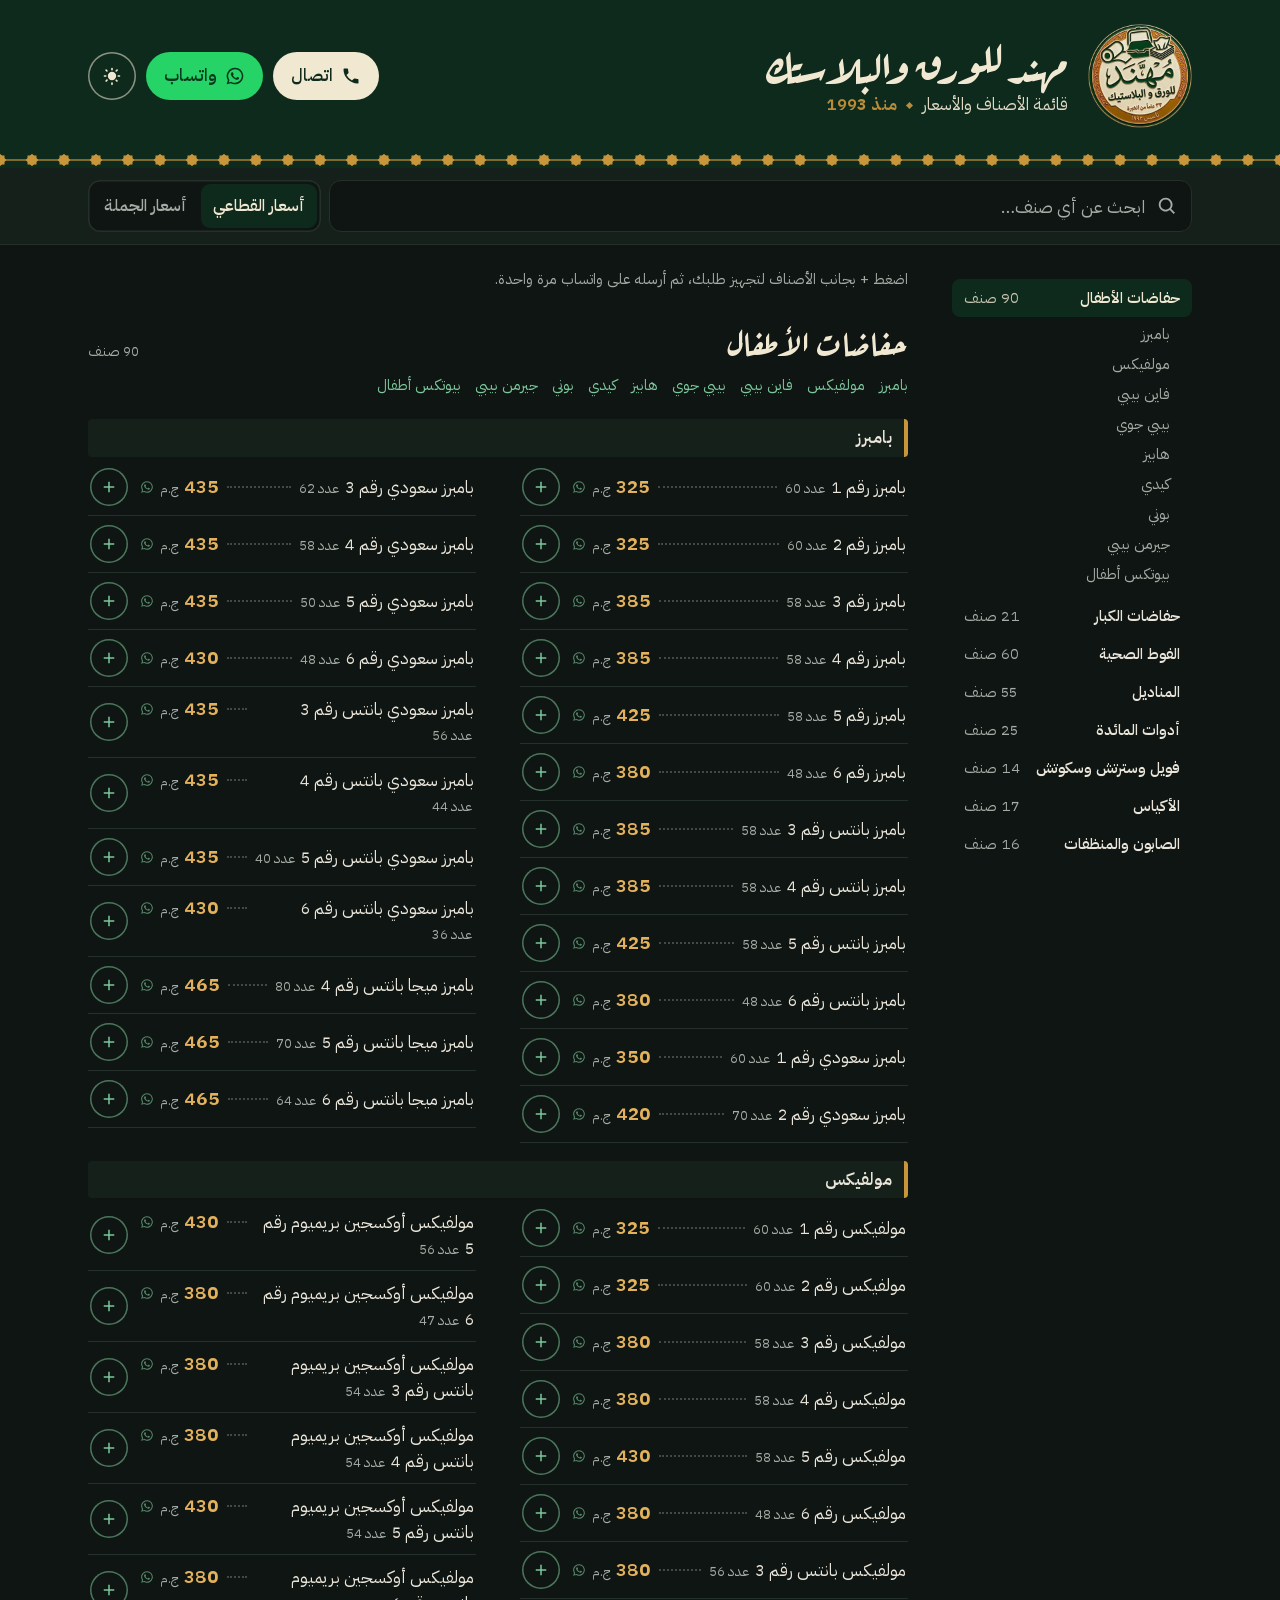
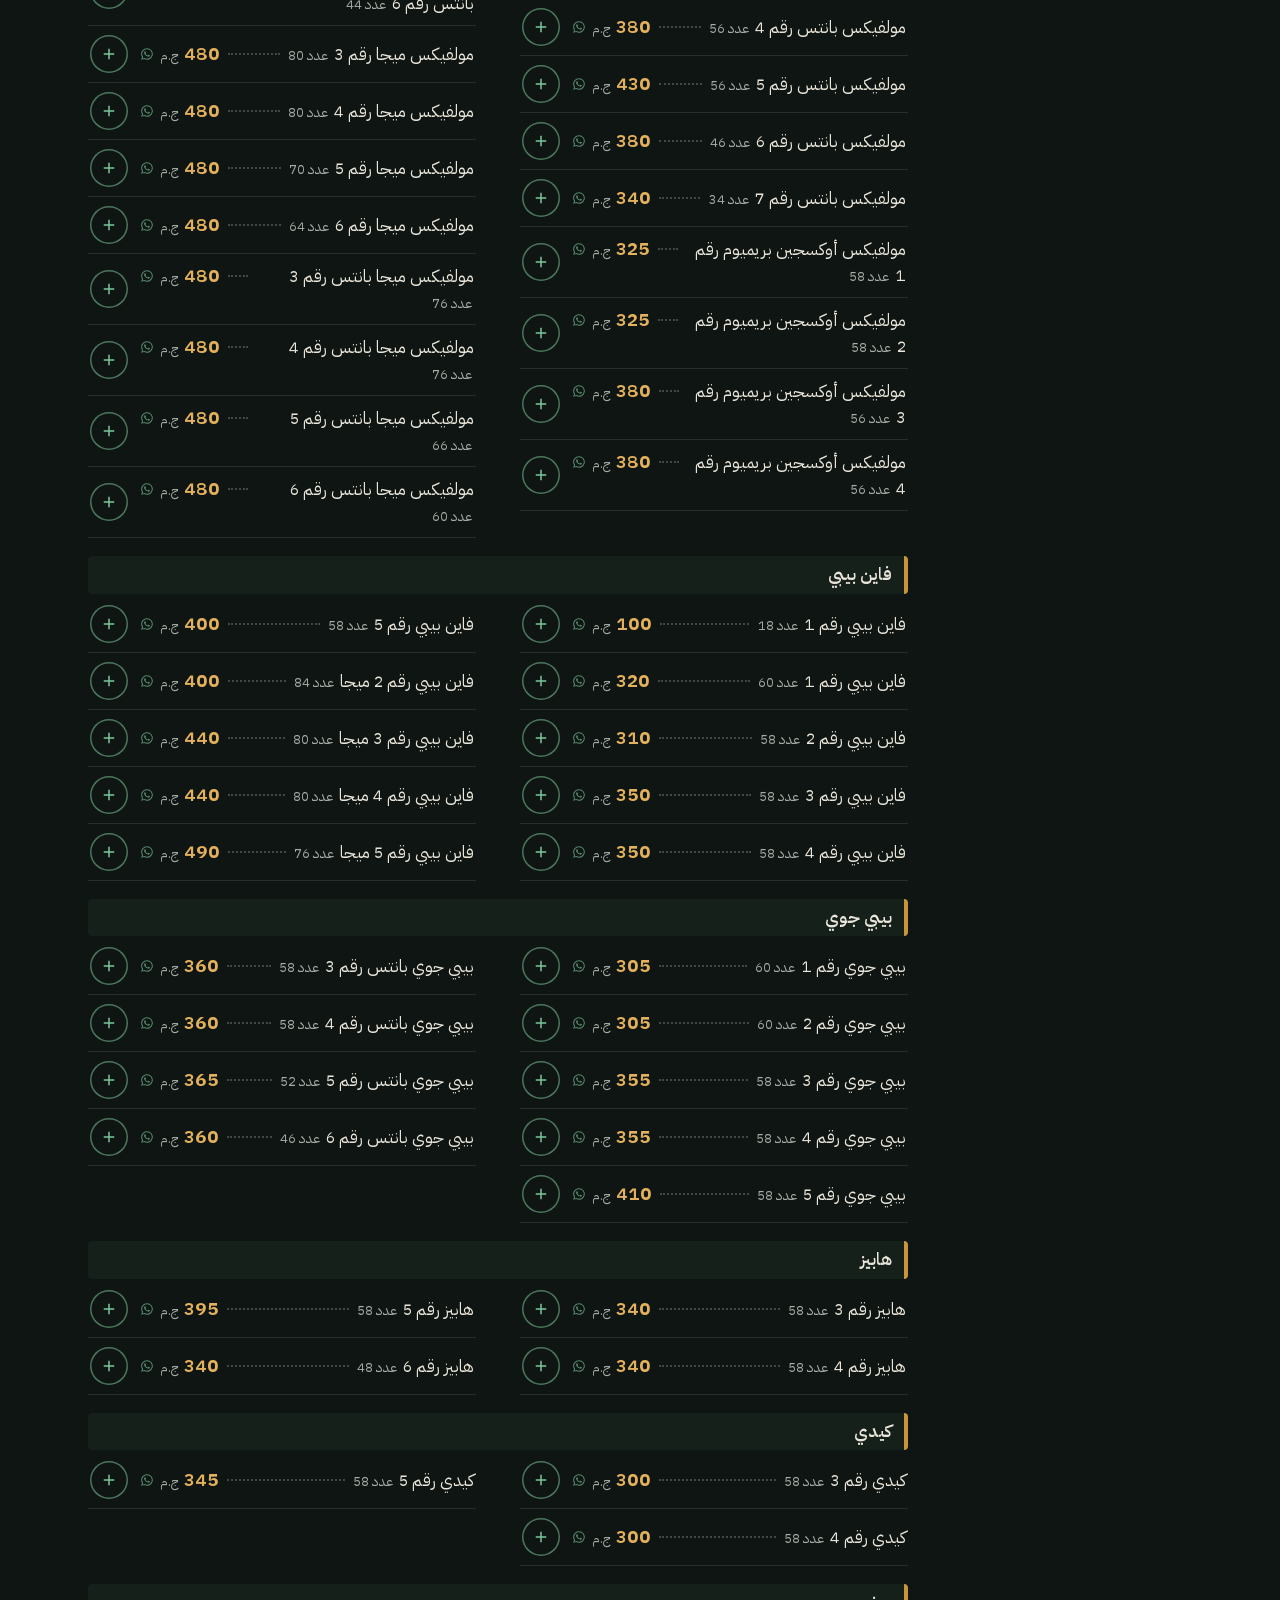
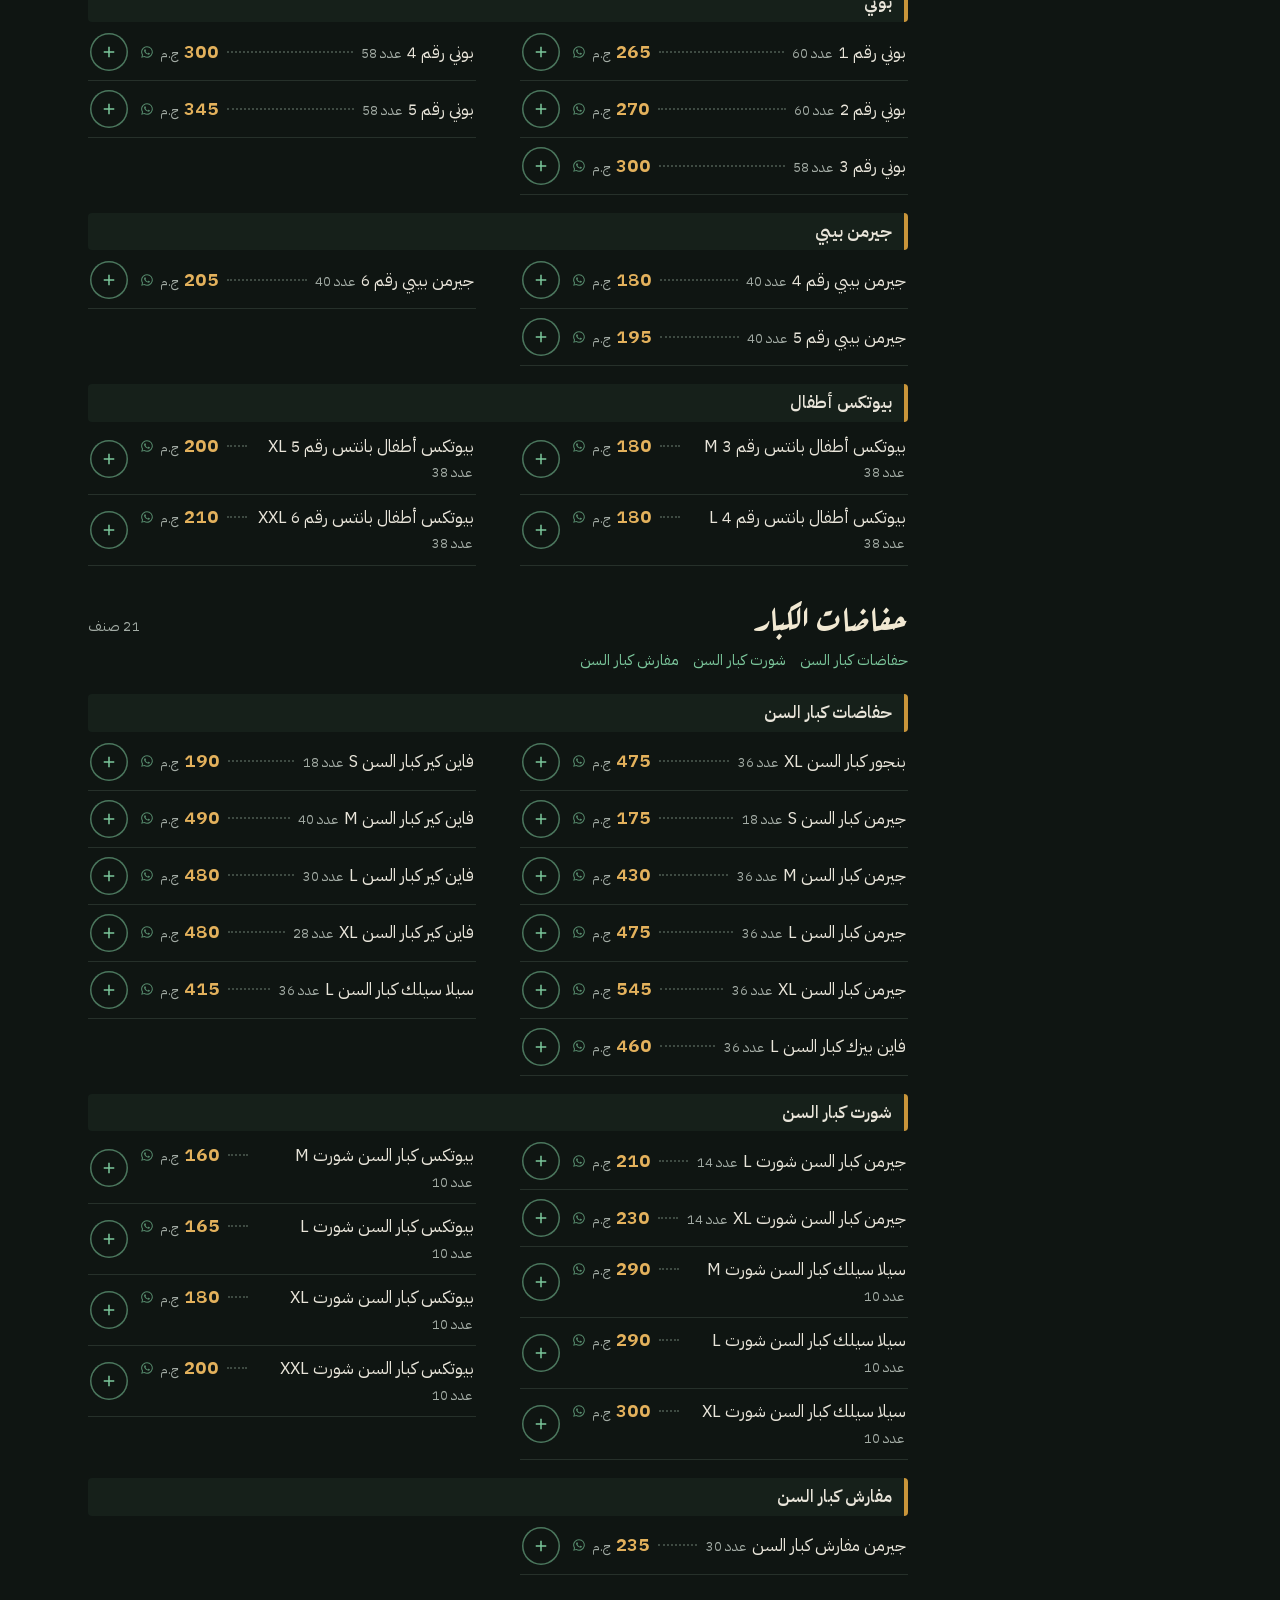
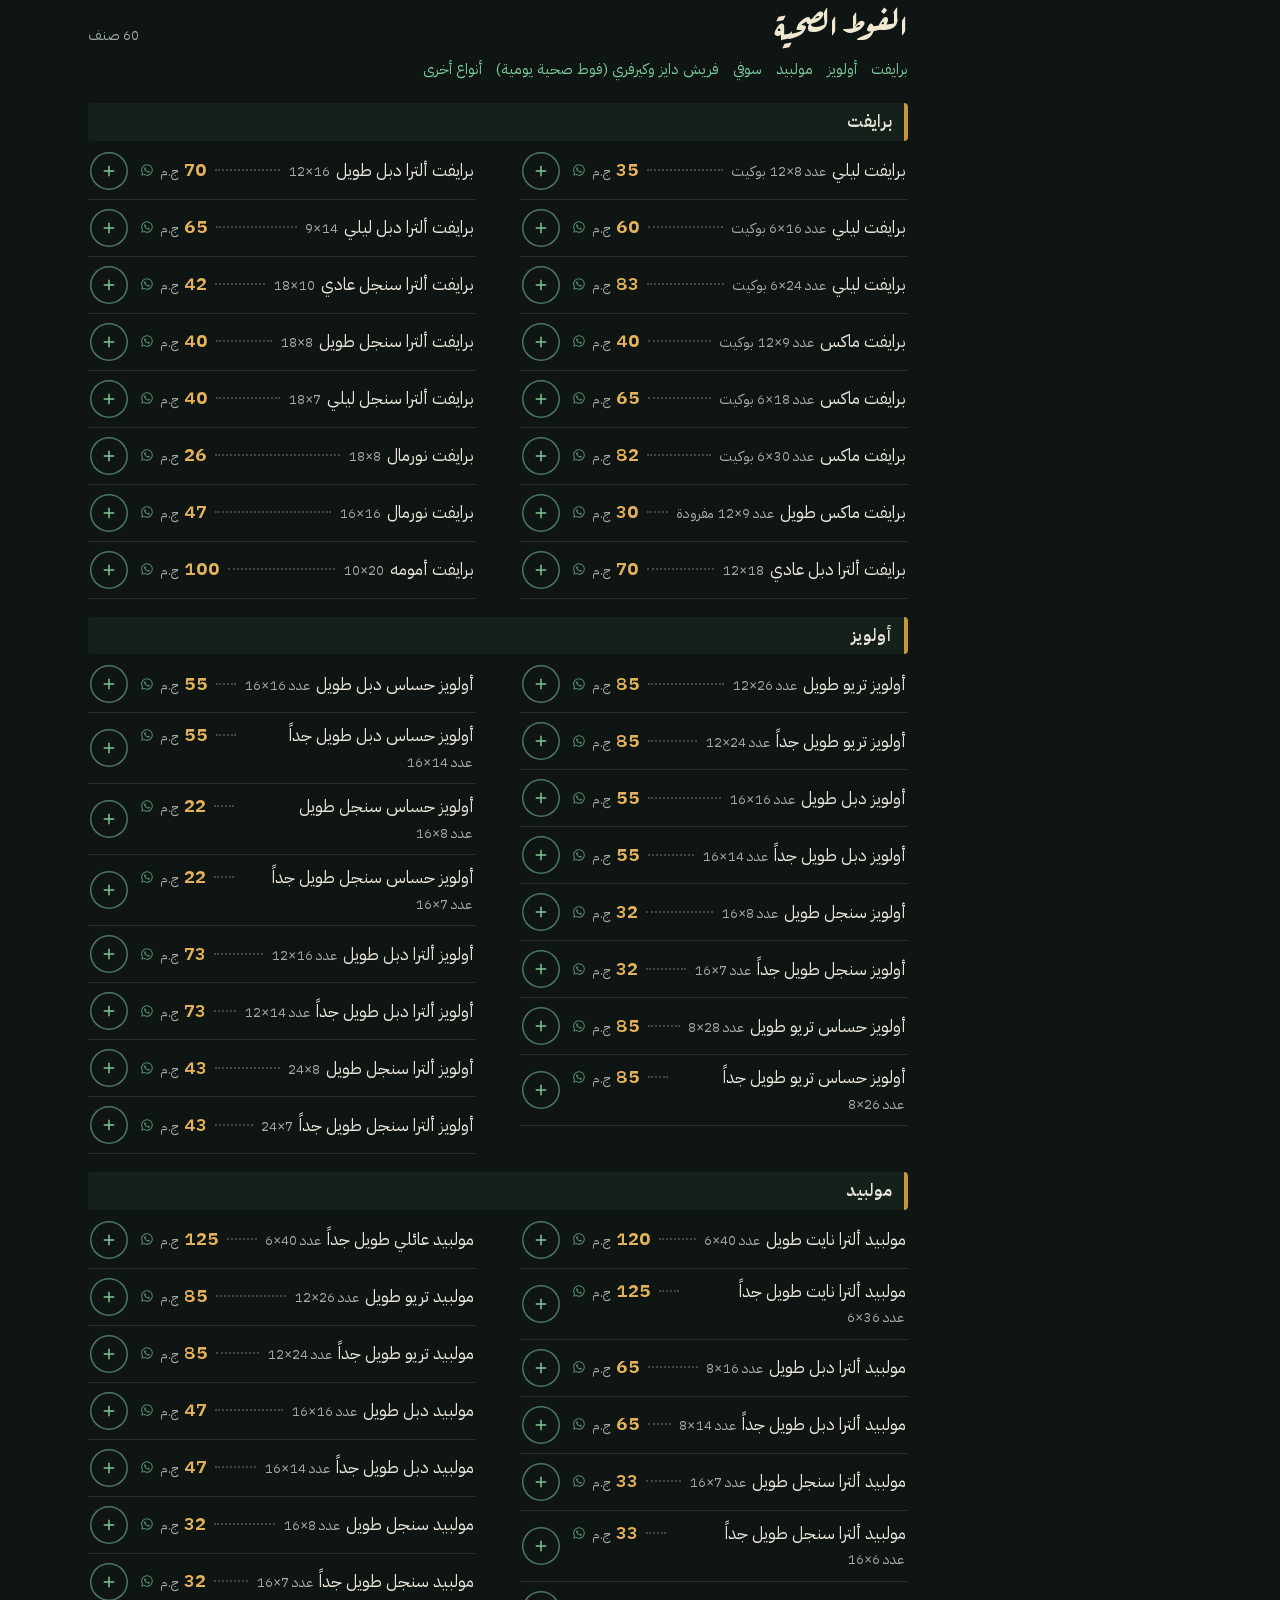
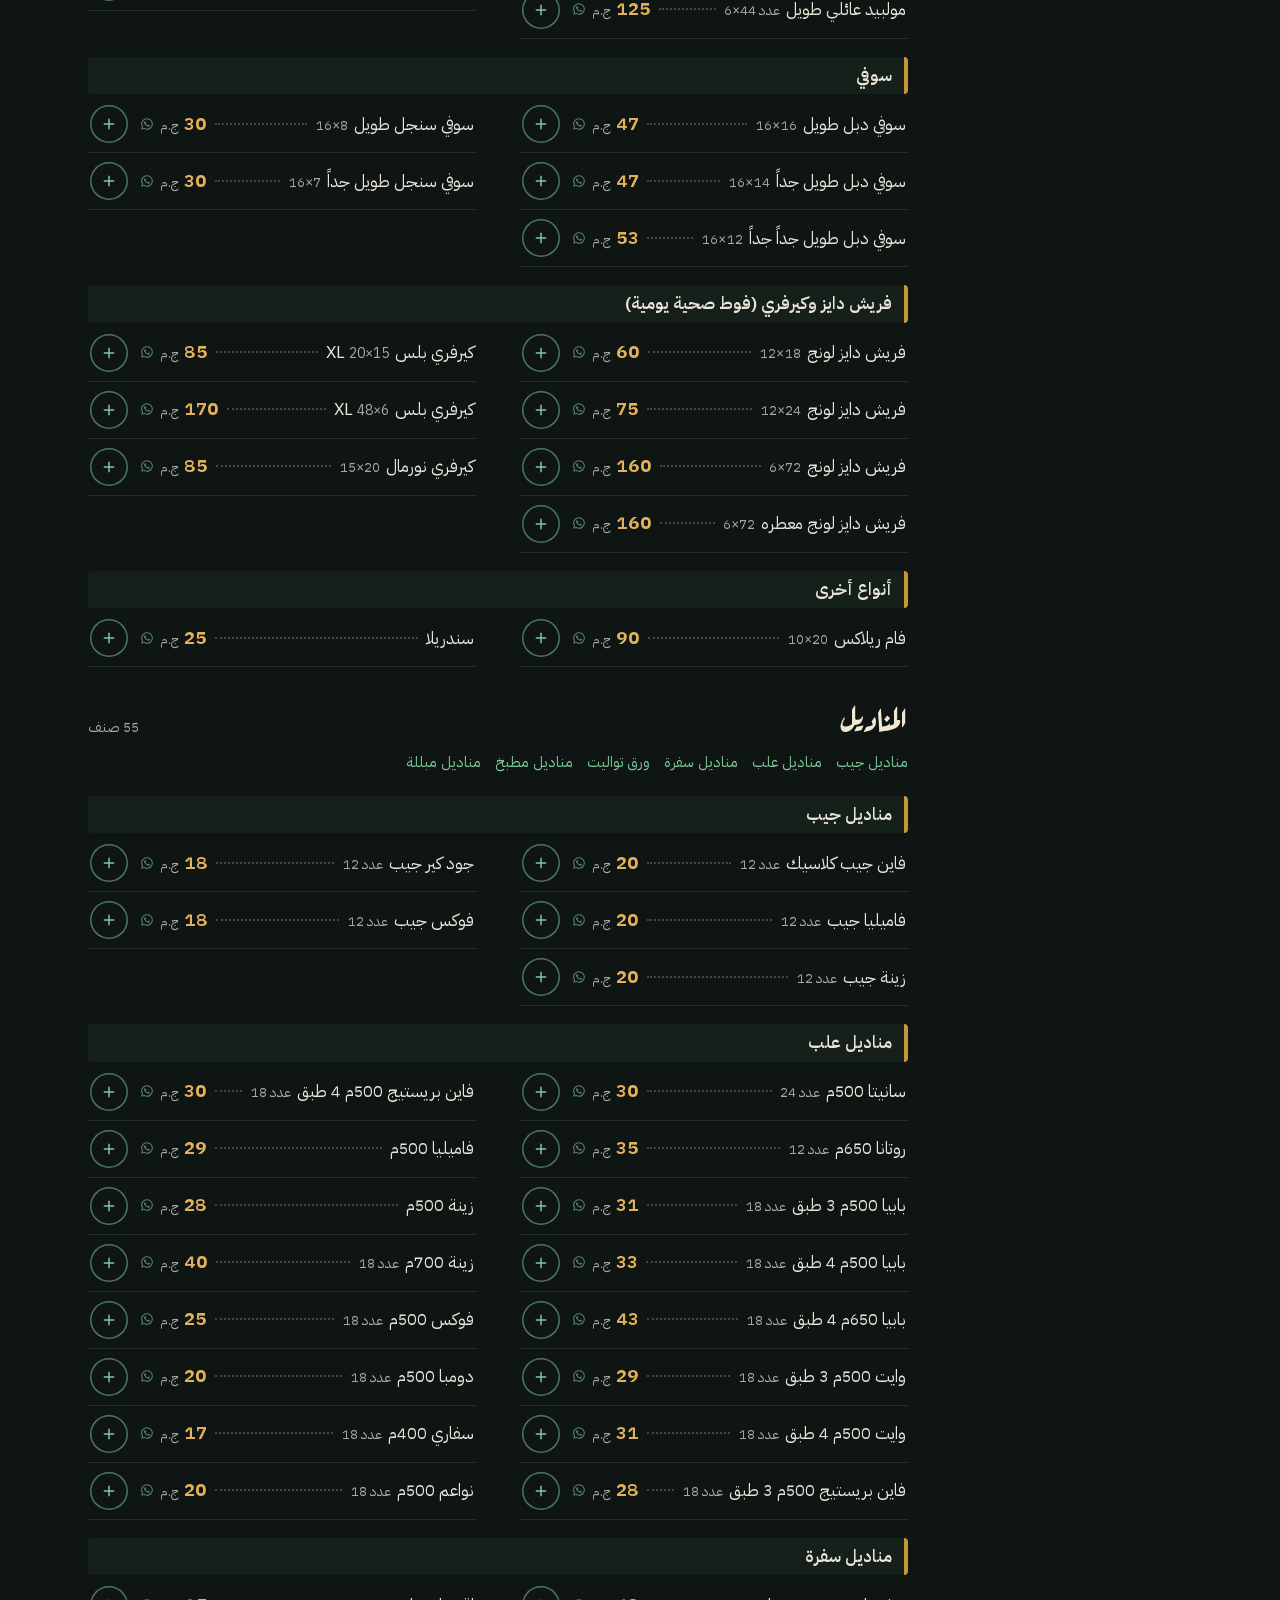
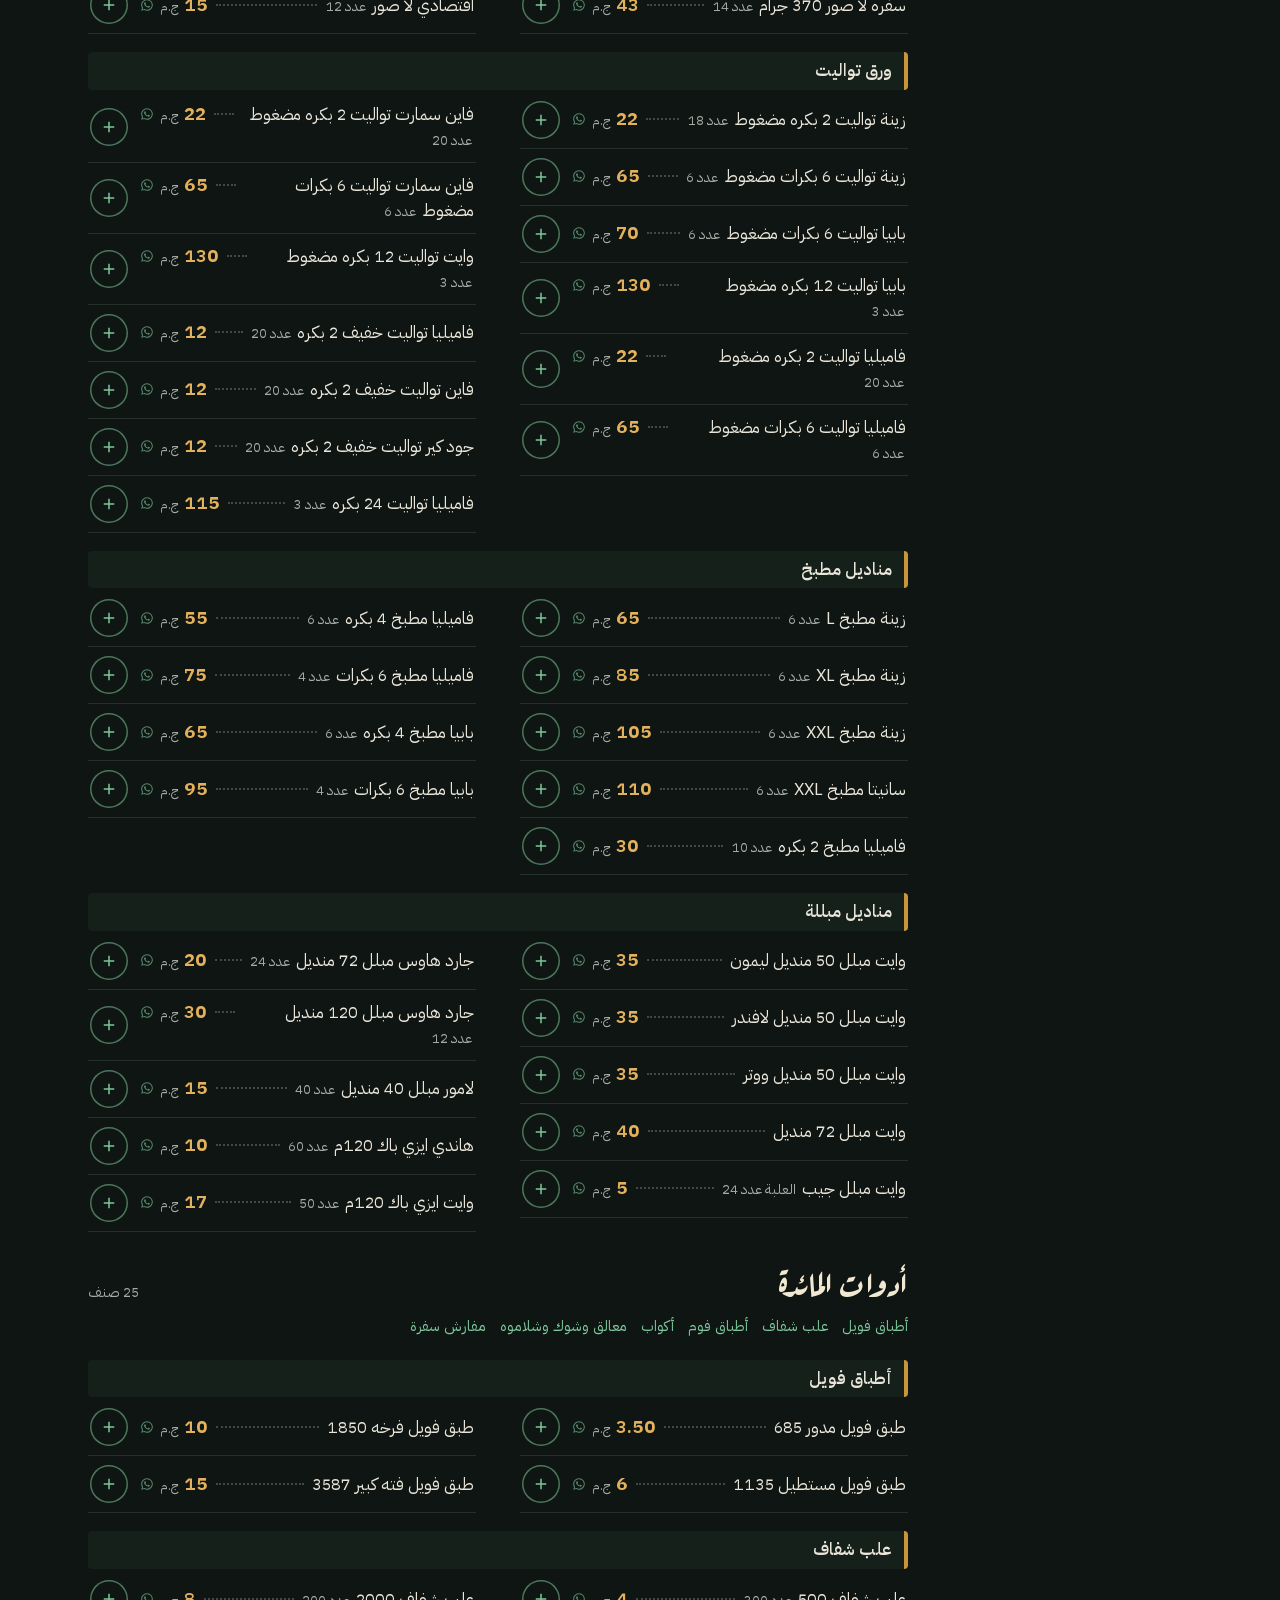
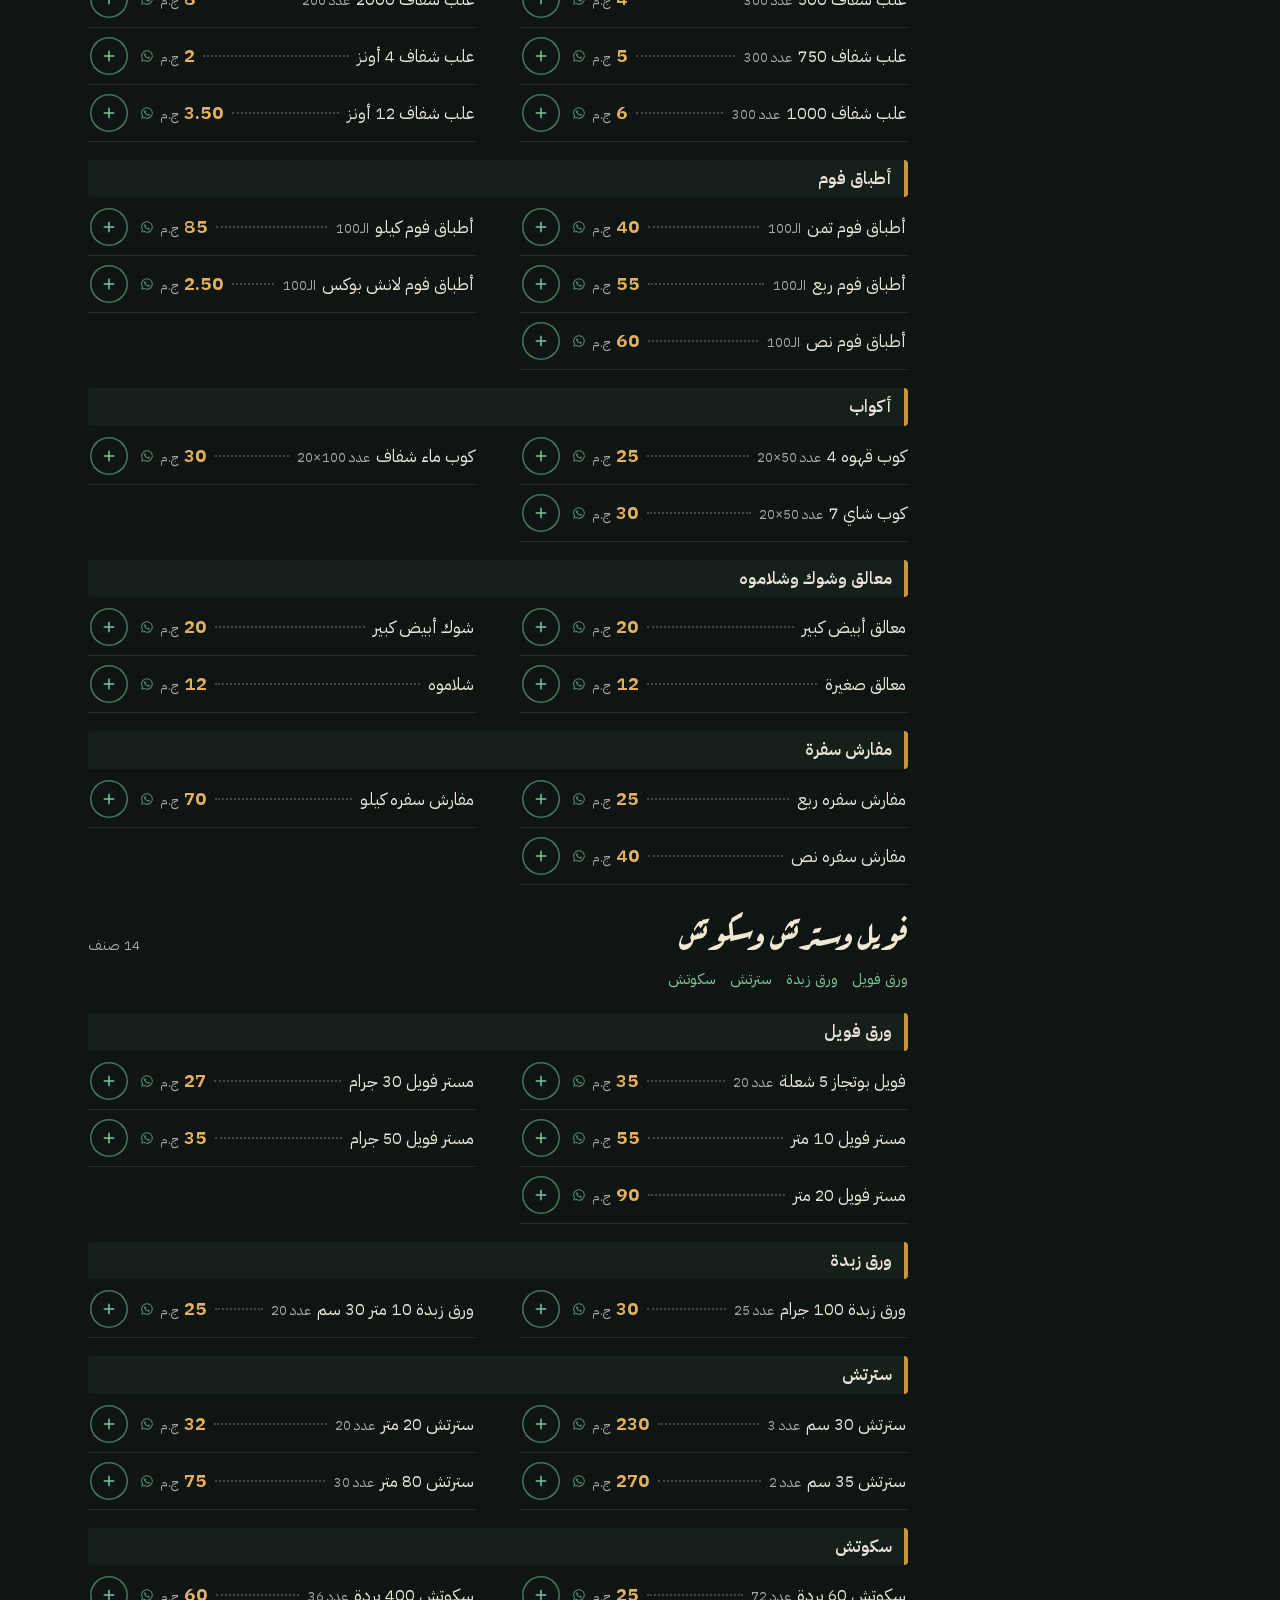
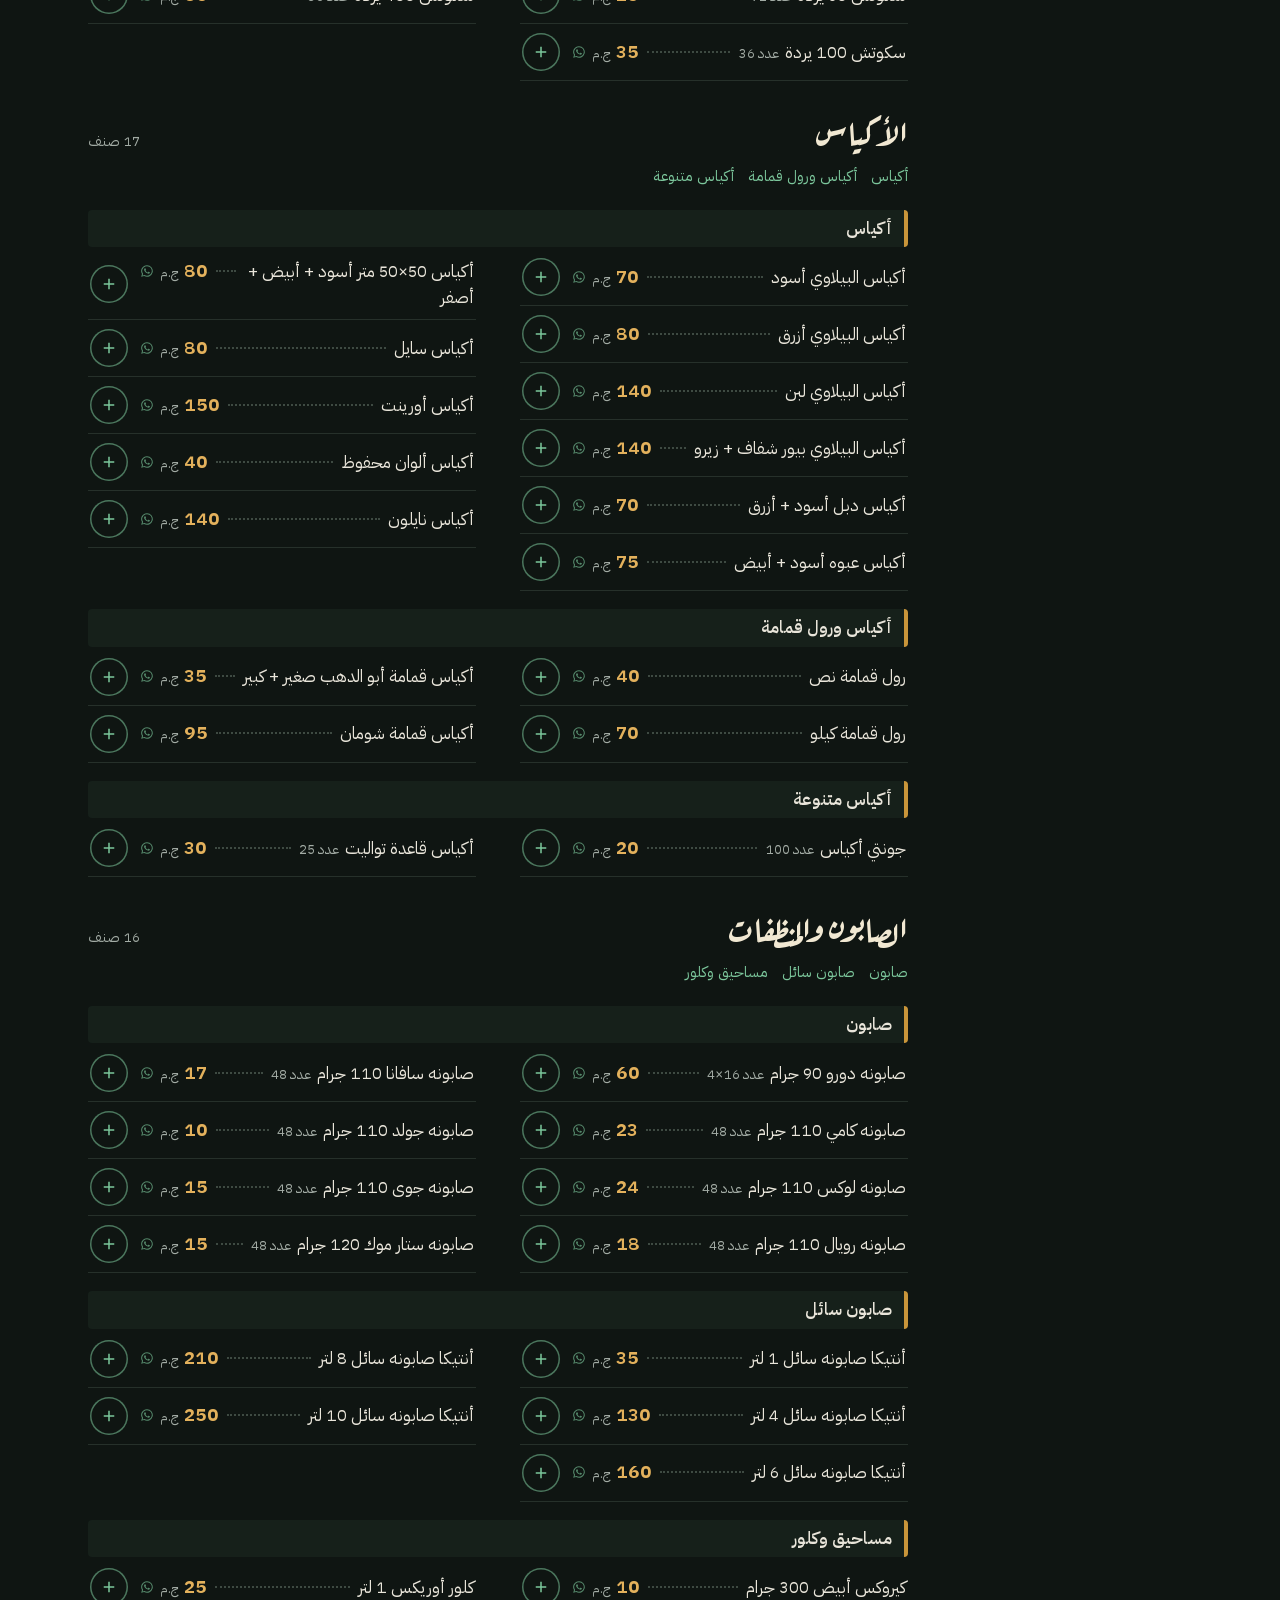
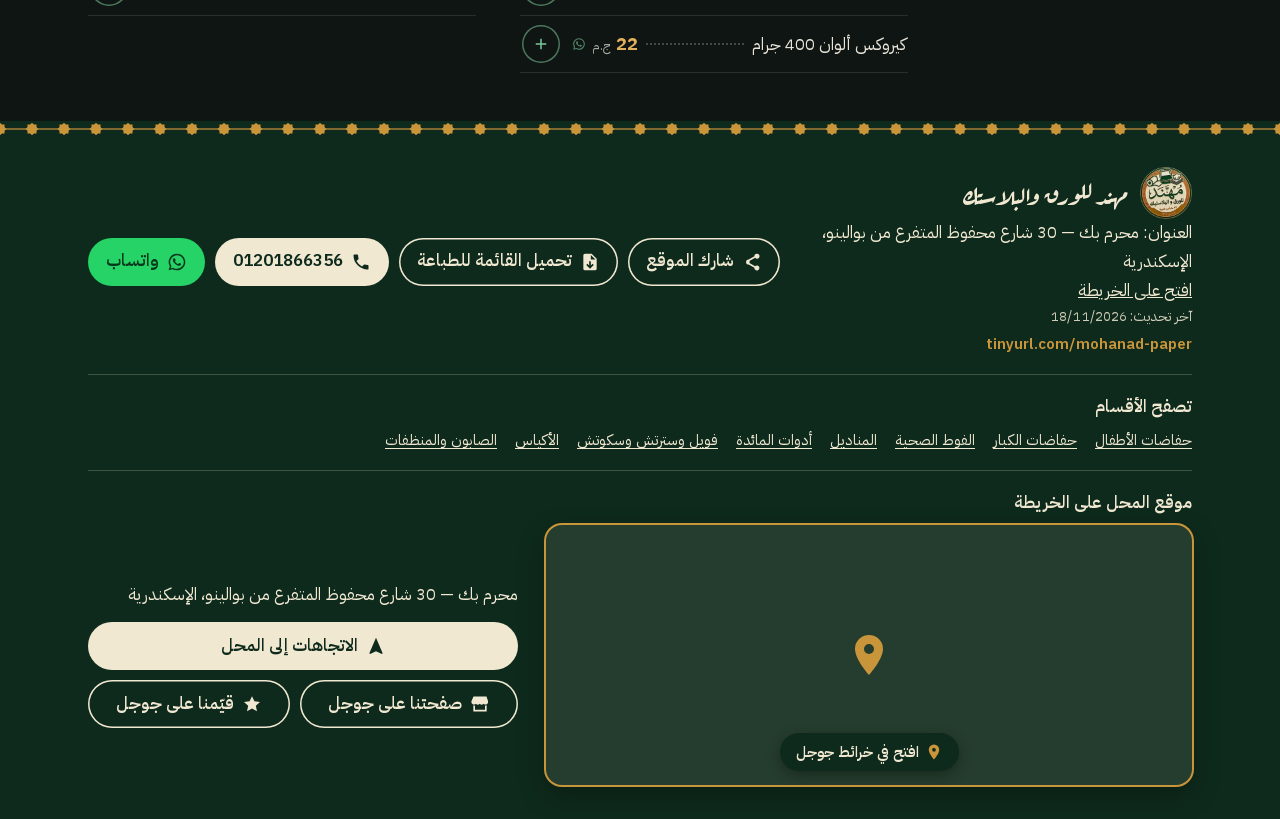
==== commit 15509678: "تحديث الموقع: 18/11/2026" ====
--- a/index.html
+++ b/index.html
@@ -2,13 +2,13 @@
 <html lang="ar-EG" dir="rtl">
 <head>
 <meta charset="utf-8">
-<meta http-equiv="Content-Security-Policy" content="default-src 'none'; script-src 'self' 'sha256-9eelh3zD/TNMWQGXBB+wxtoSGQHvkjI2sVw8g6r19EQ=' https://gc.zgo.at; style-src 'self' 'unsafe-inline'; img-src 'self' data: https://mohanadforpaper-plastic.goatcounter.com; font-src 'self'; connect-src 'self' https://mohanadforpaper-plastic.goatcounter.com; manifest-src 'self'; base-uri 'none'; form-action 'self'; object-src 'none'">
+<meta http-equiv="Content-Security-Policy" content="default-src 'none'; script-src 'self' 'sha256-9eelh3zD/TNMWQGXBB+wxtoSGQHvkjI2sVw8g6r19EQ=' https://gc.zgo.at; style-src 'self' 'unsafe-inline'; img-src 'self' data: https://mohanadforpaper-plastic.goatcounter.com; font-src 'self'; connect-src 'self' https://mohanadforpaper-plastic.goatcounter.com; manifest-src 'self'; frame-src https://www.google.com; base-uri 'none'; form-action 'self'; object-src 'none'">
 <meta name="referrer" content="strict-origin-when-cross-origin">
 <meta name="viewport" content="width=device-width, initial-scale=1, viewport-fit=cover">
 <title>مهند للورق والبلاستك | أسعار الجملة والقطاعي في الإسكندرية</title>
 <meta name="description" content="أسعار الجملة والقطاعي في مهند للورق والبلاستك، محرم بك — 30 شارع محفوظ المتفرع من بوالينو، الإسكندرية: حفاضات الأطفال، حفاضات الكبار، الفوط الصحية، المناديل، أدوات المائدة، فويل وسترتش وسكوتش، الأكياس، والصابون والمنظفات. ابحث عن أي صنف واطلبه على واتساب.">
 <meta name="theme-color" content="#0E2A1C" id="theme-color" data-light="#17432D" data-dark="#0E2A1C">
-<meta name="mhnd-build" content="6ec0ffd54ffd486b928156d19df4129b">
+<meta name="mhnd-build" content="b063f57db5aa7bb05ab4bf25a5564e82">
 <meta name="mhnd-root" content="./">
 <meta name="format-detection" content="telephone=no">
 <link rel="canonical" href="https://asser22.github.io/MohanadForPaper-Plastic/">
@@ -23,12 +23,15 @@
 <meta property="og:image:height" content="630">
 <meta property="og:image:alt" content="مهند للورق والبلاستك | أسعار الجملة والقطاعي في الإسكندرية">
 <meta name="twitter:card" content="summary_large_image">
-<link rel="icon" type="image/png" sizes="48x48" href="assets/icon-48-b977ab478d.png">
+<link rel="icon" href="favicon.ico" sizes="16x16 32x32 48x48">
+<link rel="icon" type="image/png" sizes="48x48" href="assets/favicon-48-56d7860cb4.png">
+<link rel="icon" type="image/png" sizes="96x96" href="assets/favicon-96-3139dbdf33.png">
+<link rel="icon" type="image/png" sizes="192x192" href="assets/favicon-192-fcbe268982.png">
 <link rel="apple-touch-icon" href="assets/icon-180-ed1270382b.png">
 <link rel="manifest" href="manifest.webmanifest">
 <link rel="preload" href="assets/fonts/plex-arabic-400.woff2" as="font" type="font/woff2" crossorigin>
 <link rel="preload" href="assets/fonts/aref-ruqaa-700.woff2" as="font" type="font/woff2" crossorigin>
-<link rel="stylesheet" href="assets/site-5ad9ae9028.css">
+<link rel="stylesheet" href="assets/site-e65494114b.css">
 <style>
 :root{--sign:#0E2A1C;--sign-ink:#F1E8D2;--gold:#C9953A;--paper:#0F1512;--wash:#16201A;--ink:#E9E5DA;--ink-soft:#A3ACA5;--rule:#26302A;--leader:#3E4A42;--price:#E3B15C;--accent:#7CC79C;--whatsapp:#25D366;--whatsapp-ink:#06361C;--danger:#F2B8B5;--open:#5BD08A}
 :root[data-theme="light"]{--sign:#17432D;--sign-ink:#F4ECD8;--gold:#CC9636;--paper:#FFFFFF;--wash:#F6F2E7;--ink:#1A1E1B;--ink-soft:#5D655F;--rule:#E4E1D8;--leader:#CDC6B2;--price:#7E5410;--accent:#1F6B45;--whatsapp:#25D366;--whatsapp-ink:#06361C;--danger:#B3261E;--open:#1F8A4C}
@@ -45,7 +48,7 @@
   } catch (e) {}
 })(document.documentElement);
 </script>
-<script type="application/ld+json">{"@context":"https://schema.org","@graph":[{"@id":"https://asser22.github.io/MohanadForPaper-Plastic/#store","@type":"WholesaleStore","address":{"@type":"PostalAddress","addressCountry":"EG","addressLocality":"الإسكندرية","addressRegion":"الإسكندرية","streetAddress":"محرم بك — 30 شارع محفوظ المتفرع من بوالينو"},"areaServed":{"@type":"City","name":"الإسكندرية"},"contactPoint":{"@type":"ContactPoint","areaServed":"EG","availableLanguage":"ar","contactType":"sales","telephone":"+201201866356"},"currenciesAccepted":"EGP","description":"أسعار الجملة والقطاعي في مهند للورق والبلاستك، محرم بك — 30 شارع محفوظ المتفرع من بوالينو، الإسكندرية: حفاضات الأطفال، حفاضات الكبار، الفوط الصحية، المناديل، أدوات المائدة، فويل وسترتش وسكوتش، الأكياس، والصابون والمنظفات. ابحث عن أي صنف واطلبه على واتساب.","foundingDate":"1993","hasOfferCatalog":{"@type":"OfferCatalog","itemListElement":[{"@type":"OfferCatalog","name":"حفاضات الأطفال","url":"https://asser22.github.io/MohanadForPaper-Plastic/baby-diapers/"},{"@type":"OfferCatalog","name":"حفاضات الكبار","url":"https://asser22.github.io/MohanadForPaper-Plastic/adult-care/"},{"@type":"OfferCatalog","name":"الفوط الصحية","url":"https://asser22.github.io/MohanadForPaper-Plastic/pads/"},{"@type":"OfferCatalog","name":"المناديل","url":"https://asser22.github.io/MohanadForPaper-Plastic/tissues/"},{"@type":"OfferCatalog","name":"أدوات المائدة","url":"https://asser22.github.io/MohanadForPaper-Plastic/disposables/"},{"@type":"OfferCatalog","name":"فويل وسترتش وسكوتش","url":"https://asser22.github.io/MohanadForPaper-Plastic/wraps/"},{"@type":"OfferCatalog","name":"الأكياس","url":"https://asser22.github.io/MohanadForPaper-Plastic/bags/"},{"@type":"OfferCatalog","name":"الصابون والمنظفات","url":"https://asser22.github.io/MohanadForPaper-Plastic/cleaning/"}],"name":"قائمة الأصناف والأسعار"},"image":"https://asser22.github.io/MohanadForPaper-Plastic/assets/share-054e0ee3a5.jpg","knowsLanguage":"ar","logo":"https://asser22.github.io/MohanadForPaper-Plastic/assets/icon-512-cffcc57439.png","name":"مهند للورق والبلاستك","telephone":"+201201866356","url":"https://asser22.github.io/MohanadForPaper-Plastic/"},{"@id":"https://asser22.github.io/MohanadForPaper-Plastic/#site","@type":"WebSite","inLanguage":"ar-EG","name":"مهند للورق والبلاستك","potentialAction":{"@type":"SearchAction","query-input":"required name=search_term_string","target":{"@type":"EntryPoint","urlTemplate":"https://asser22.github.io/MohanadForPaper-Plastic/?q={search_term_string}"}},"publisher":{"@id":"https://asser22.github.io/MohanadForPaper-Plastic/#store"},"url":"https://asser22.github.io/MohanadForPaper-Plastic/"}]}</script>
+<script type="application/ld+json">{"@context":"https://schema.org","@graph":[{"@id":"https://asser22.github.io/MohanadForPaper-Plastic/#store","@type":"WholesaleStore","address":{"@type":"PostalAddress","addressCountry":"EG","addressLocality":"الإسكندرية","addressRegion":"الإسكندرية","streetAddress":"محرم بك — 30 شارع محفوظ المتفرع من بوالينو"},"alternateName":["مهند للورق والبلاستيك"],"areaServed":{"@type":"City","name":"الإسكندرية"},"contactPoint":{"@type":"ContactPoint","areaServed":"EG","availableLanguage":"ar","contactType":"sales","telephone":"+201201866356"},"currenciesAccepted":"EGP","description":"أسعار الجملة والقطاعي في مهند للورق والبلاستك، محرم بك — 30 شارع محفوظ المتفرع من بوالينو، الإسكندرية: حفاضات الأطفال، حفاضات الكبار، الفوط الصحية، المناديل، أدوات المائدة، فويل وسترتش وسكوتش، الأكياس، والصابون والمنظفات. ابحث عن أي صنف واطلبه على واتساب.","foundingDate":"1993","geo":{"@type":"GeoCoordinates","latitude":31.1895154,"longitude":29.9167259},"hasMap":"https://www.google.com/maps/search/?api=1&query=%D9%85%D9%87%D9%86%D8%AF%20%D9%84%D9%84%D9%88%D8%B1%D9%82%20%D9%88%D8%A7%D9%84%D8%A8%D9%84%D8%A7%D8%B3%D8%AA%D9%83&query_place_id=ChIJH5GoRo7D9RQR-ow4Z2JE6gk","hasOfferCatalog":{"@type":"OfferCatalog","itemListElement":[{"@type":"OfferCatalog","name":"حفاضات الأطفال","url":"https://asser22.github.io/MohanadForPaper-Plastic/baby-diapers/"},{"@type":"OfferCatalog","name":"حفاضات الكبار","url":"https://asser22.github.io/MohanadForPaper-Plastic/adult-care/"},{"@type":"OfferCatalog","name":"الفوط الصحية","url":"https://asser22.github.io/MohanadForPaper-Plastic/pads/"},{"@type":"OfferCatalog","name":"المناديل","url":"https://asser22.github.io/MohanadForPaper-Plastic/tissues/"},{"@type":"OfferCatalog","name":"أدوات المائدة","url":"https://asser22.github.io/MohanadForPaper-Plastic/disposables/"},{"@type":"OfferCatalog","name":"فويل وسترتش وسكوتش","url":"https://asser22.github.io/MohanadForPaper-Plastic/wraps/"},{"@type":"OfferCatalog","name":"الأكياس","url":"https://asser22.github.io/MohanadForPaper-Plastic/bags/"},{"@type":"OfferCatalog","name":"الصابون والمنظفات","url":"https://asser22.github.io/MohanadForPaper-Plastic/cleaning/"}],"name":"قائمة الأصناف والأسعار"},"image":"https://asser22.github.io/MohanadForPaper-Plastic/assets/share-054e0ee3a5.jpg","knowsLanguage":"ar","logo":"https://asser22.github.io/MohanadForPaper-Plastic/assets/icon-512-cffcc57439.png","name":"مهند للورق والبلاستك","sameAs":["https://share.google/XgahE9a47TFhGeCpn","https://www.google.com/maps/search/?api=1&query=%D9%85%D9%87%D9%86%D8%AF%20%D9%84%D9%84%D9%88%D8%B1%D9%82%20%D9%88%D8%A7%D9%84%D8%A8%D9%84%D8%A7%D8%B3%D8%AA%D9%83&query_place_id=ChIJH5GoRo7D9RQR-ow4Z2JE6gk"],"telephone":"+201201866356","url":"https://asser22.github.io/MohanadForPaper-Plastic/"},{"@id":"https://asser22.github.io/MohanadForPaper-Plastic/#site","@type":"WebSite","alternateName":["مهند للورق والبلاستيك"],"inLanguage":"ar-EG","name":"مهند للورق والبلاستك","potentialAction":{"@type":"SearchAction","query-input":"required name=search_term_string","target":{"@type":"EntryPoint","urlTemplate":"https://asser22.github.io/MohanadForPaper-Plastic/?q={search_term_string}"}},"publisher":{"@id":"https://asser22.github.io/MohanadForPaper-Plastic/#store"},"url":"https://asser22.github.io/MohanadForPaper-Plastic/"}]}</script>
 </head>
 <body>
 <a class="skip" href="#catalog">انتقل إلى القائمة</a>
@@ -65,6 +68,9 @@
   <symbol id="i-plus" viewBox="0 0 24 24"><path d="M11 5h2v6h6v2h-6v6h-2v-6H5v-2h6z"/></symbol>
   <symbol id="i-minus" viewBox="0 0 24 24"><path d="M5 11h14v2H5z"/></symbol>
   <symbol id="i-trash" viewBox="0 0 24 24"><path d="M9 3h6l1 2h4v2H4V5h4l1-2zM6 9h12l-1 12H7L6 9zm4 2v8h1.6v-8H10zm2.4 0v8H14v-8h-1.6z"/></symbol>
+  <symbol id="i-rate" viewBox="0 0 24 24"><path d="m12 2.6 2.9 6.2 6.7.7-5 4.6 1.4 6.6L12 17.4l-6 3.3 1.4-6.6-5-4.6 6.7-.7z"/></symbol>
+  <symbol id="i-route" viewBox="0 0 24 24"><path d="M12 2 4 20.6l.9.9L12 18.3l7.1 3.2.9-.9z"/></symbol>
+  <symbol id="i-store" viewBox="0 0 24 24"><path d="M4.2 3h15.6l1.9 5.6a3.2 3.2 0 0 1-5.4 3 3.2 3.2 0 0 1-4.6 0 3.2 3.2 0 0 1-4.6 0 3.2 3.2 0 0 1-5.4-3zM4 13.6a5 5 0 0 0 2 .4V19h12v-5a5 5 0 0 0 2-.4V21H4z"/></symbol>
   <symbol id="i-bag" viewBox="0 0 24 24"><path d="M7 7V6a5 5 0 0 1 10 0v1h3l-1.2 14H5.2L4 7h3zm2 0h6V6a3 3 0 0 0-6 0v1z"/></symbol>
 </svg>
 
@@ -110,7 +116,7 @@
 <ol class="toc__subs"><li><a href="#s-adult-care-adult-diapers">حفاضات كبار السن</a></li><li><a href="#s-adult-care-adult-pants">شورت كبار السن</a></li><li><a href="#s-adult-care-underpads">مفارش كبار السن</a></li></ol>      </li>
       <li>
         <a class="toc__sec" href="#s-pads" data-for="s-pads">الفوط الصحية<span>60 صنف</span></a>
-<ol class="toc__subs"><li><a href="#s-pads-private">برايفت</a></li><li><a href="#s-pads-always">أولويز</a></li><li><a href="#s-pads-molped">مولبيد</a></li><li><a href="#s-pads-sofy">سوفي</a></li><li><a href="#s-pads-liners">فريش دايز وكيرفري</a></li><li><a href="#s-pads-pads-other">أنواع أخرى</a></li></ol>      </li>
+<ol class="toc__subs"><li><a href="#s-pads-private">برايفت</a></li><li><a href="#s-pads-always">أولويز</a></li><li><a href="#s-pads-molped">مولبيد</a></li><li><a href="#s-pads-sofy">سوفي</a></li><li><a href="#s-pads-liners">فريش دايز وكيرفري (فوط صحية يومية)</a></li><li><a href="#s-pads-pads-other">أنواع أخرى</a></li></ol>      </li>
       <li>
         <a class="toc__sec" href="#s-tissues" data-for="s-tissues">المناديل<span>55 صنف</span></a>
 <ol class="toc__subs"><li><a href="#s-tissues-pocket">مناديل جيب</a></li><li><a href="#s-tissues-boxes">مناديل علب</a></li><li><a href="#s-tissues-napkins">مناديل سفرة</a></li><li><a href="#s-tissues-toilet">ورق تواليت</a></li><li><a href="#s-tissues-kitchen">مناديل مطبخ</a></li><li><a href="#s-tissues-wet">مناديل مبللة</a></li></ol>      </li>
@@ -122,7 +128,7 @@
 <ol class="toc__subs"><li><a href="#s-wraps-foil">ورق فويل</a></li><li><a href="#s-wraps-butter-paper">ورق زبدة</a></li><li><a href="#s-wraps-stretch">سترتش</a></li><li><a href="#s-wraps-tape">سكوتش</a></li></ol>      </li>
       <li>
         <a class="toc__sec" href="#s-bags" data-for="s-bags">الأكياس<span>17 صنف</span></a>
-<ol class="toc__subs"><li><a href="#s-bags-bags">أكياس</a></li><li><a href="#s-bags-garbage">أكياس ورول زبالة</a></li><li><a href="#s-bags-bags-other">أكياس متنوعة</a></li></ol>      </li>
+<ol class="toc__subs"><li><a href="#s-bags-bags">أكياس</a></li><li><a href="#s-bags-garbage">أكياس ورول قمامة</a></li><li><a href="#s-bags-bags-other">أكياس متنوعة</a></li></ol>      </li>
       <li>
         <a class="toc__sec" href="#s-cleaning" data-for="s-cleaning">الصابون والمنظفات<span>16 صنف</span></a>
 <ol class="toc__subs"><li><a href="#s-cleaning-soap">صابون</a></li><li><a href="#s-cleaning-liquid-soap">صابون سائل</a></li><li><a href="#s-cleaning-detergents">مساحيق وكلور</a></li></ol>      </li>
@@ -1331,7 +1337,7 @@
     <span class="cat__count">60 صنف</span>
   </div>
   <nav class="subnav" aria-label="أقسام الفوط الصحية">
-<a href="#s-pads-private">برايفت</a><a href="#s-pads-always">أولويز</a><a href="#s-pads-molped">مولبيد</a><a href="#s-pads-sofy">سوفي</a><a href="#s-pads-liners">فريش دايز وكيرفري</a><a href="#s-pads-pads-other">أنواع أخرى</a>  </nav>
+<a href="#s-pads-private">برايفت</a><a href="#s-pads-always">أولويز</a><a href="#s-pads-molped">مولبيد</a><a href="#s-pads-sofy">سوفي</a><a href="#s-pads-liners">فريش دايز وكيرفري (فوط صحية يومية)</a><a href="#s-pads-pads-other">أنواع أخرى</a>  </nav>
   <section class="sub" id="s-pads-private">
     <h3 class="sub__name">برايفت</h3>
     <ul class="items">
@@ -1863,7 +1869,7 @@
     </ul>
   </section>
   <section class="sub" id="s-pads-liners">
-    <h3 class="sub__name">فريش دايز وكيرفري</h3>
+    <h3 class="sub__name">فريش دايز وكيرفري (فوط صحية يومية)</h3>
     <ul class="items">
 <li class="item" id="i163">
   <div class="item__body" data-r="6000">
@@ -2521,10 +2527,10 @@
 <li class="item" id="i224">
   <div class="item__body" data-r="1500">
     <div class="item__line">
-      <span class="item__name">يونو مبلل 40 منديل <span class="item__pack">عدد 40</span></span>
-      <span class="item__lead" aria-hidden="true"></span>
-      <span class="item__slot item__slot--retail"><a class="item__price item__order" href="https://wa.me/201201866356?text=%D8%A7%D9%84%D8%B3%D9%84%D8%A7%D9%85%20%D8%B9%D9%84%D9%8A%D9%83%D9%85%D8%8C%20%D8%B9%D8%A7%D9%8A%D8%B2%20%D8%A3%D8%B7%D9%84%D8%A8%20%D9%8A%D9%88%D9%86%D9%88%20%D9%85%D8%A8%D9%84%D9%84%2040%20%D9%85%D9%86%D8%AF%D9%8A%D9%84%20%28%D8%B9%D8%AF%D8%AF%2040%29%20%D9%82%D8%B7%D8%A7%D8%B9%D9%8A%20%D8%A8%D8%B3%D8%B9%D8%B1%2015%20%D8%AC.%D9%85" aria-label="اطلب يونو مبلل 40 منديل (عدد 40) قطاعي على واتساب">15 <span class="item__cur">ج.م</span><svg class="icon item__wa" aria-hidden="true"><use href="#i-wa"/></svg></a></span>
-      <span class="item__slot item__slot--wholesale"><a class="item__ask" href="https://wa.me/201201866356?text=%D8%A7%D9%84%D8%B3%D9%84%D8%A7%D9%85%20%D8%B9%D9%84%D9%8A%D9%83%D9%85%D8%8C%20%D8%A8%D9%83%D8%A7%D9%85%20%D9%8A%D9%88%D9%86%D9%88%20%D9%85%D8%A8%D9%84%D9%84%2040%20%D9%85%D9%86%D8%AF%D9%8A%D9%84%20%28%D8%B9%D8%AF%D8%AF%2040%29%20%D8%AC%D9%85%D9%84%D8%A9%D8%9F" aria-label="اسأل عن سعر جملة يونو مبلل 40 منديل (عدد 40) على واتساب"><svg class="icon" aria-hidden="true"><use href="#i-wa"/></svg>اسأل</a></span>
+      <span class="item__name">لامور مبلل 40 منديل <span class="item__pack">عدد 40</span></span>
+      <span class="item__lead" aria-hidden="true"></span>
+      <span class="item__slot item__slot--retail"><a class="item__price item__order" href="https://wa.me/201201866356?text=%D8%A7%D9%84%D8%B3%D9%84%D8%A7%D9%85%20%D8%B9%D9%84%D9%8A%D9%83%D9%85%D8%8C%20%D8%B9%D8%A7%D9%8A%D8%B2%20%D8%A3%D8%B7%D9%84%D8%A8%20%D9%84%D8%A7%D9%85%D9%88%D8%B1%20%D9%85%D8%A8%D9%84%D9%84%2040%20%D9%85%D9%86%D8%AF%D9%8A%D9%84%20%28%D8%B9%D8%AF%D8%AF%2040%29%20%D9%82%D8%B7%D8%A7%D8%B9%D9%8A%20%D8%A8%D8%B3%D8%B9%D8%B1%2015%20%D8%AC.%D9%85" aria-label="اطلب لامور مبلل 40 منديل (عدد 40) قطاعي على واتساب">15 <span class="item__cur">ج.م</span><svg class="icon item__wa" aria-hidden="true"><use href="#i-wa"/></svg></a></span>
+      <span class="item__slot item__slot--wholesale"><a class="item__ask" href="https://wa.me/201201866356?text=%D8%A7%D9%84%D8%B3%D9%84%D8%A7%D9%85%20%D8%B9%D9%84%D9%8A%D9%83%D9%85%D8%8C%20%D8%A8%D9%83%D8%A7%D9%85%20%D9%84%D8%A7%D9%85%D9%88%D8%B1%20%D9%85%D8%A8%D9%84%D9%84%2040%20%D9%85%D9%86%D8%AF%D9%8A%D9%84%20%28%D8%B9%D8%AF%D8%AF%2040%29%20%D8%AC%D9%85%D9%84%D8%A9%D8%9F" aria-label="اسأل عن سعر جملة لامور مبلل 40 منديل (عدد 40) على واتساب"><svg class="icon" aria-hidden="true"><use href="#i-wa"/></svg>اسأل</a></span>
     </div>
   </div>
 </li>
@@ -3013,7 +3019,7 @@
     <span class="cat__count">17 صنف</span>
   </div>
   <nav class="subnav" aria-label="أقسام الأكياس">
-<a href="#s-bags-bags">أكياس</a><a href="#s-bags-garbage">أكياس ورول زبالة</a><a href="#s-bags-bags-other">أكياس متنوعة</a>  </nav>
+<a href="#s-bags-bags">أكياس</a><a href="#s-bags-garbage">أكياس ورول قمامة</a><a href="#s-bags-bags-other">أكياس متنوعة</a>  </nav>
   <section class="sub" id="s-bags-bags">
     <h3 class="sub__name">أكياس</h3>
     <ul class="items">
@@ -3120,55 +3126,55 @@
 <li class="item" id="i276">
   <div class="item__body" data-r="14000">
     <div class="item__line">
-      <span class="item__name">أكياس نيلونه</span>
-      <span class="item__lead" aria-hidden="true"></span>
-      <span class="item__slot item__slot--retail"><a class="item__price item__order" href="https://wa.me/201201866356?text=%D8%A7%D9%84%D8%B3%D9%84%D8%A7%D9%85%20%D8%B9%D9%84%D9%8A%D9%83%D9%85%D8%8C%20%D8%B9%D8%A7%D9%8A%D8%B2%20%D8%A3%D8%B7%D9%84%D8%A8%20%D8%A3%D9%83%D9%8A%D8%A7%D8%B3%20%D9%86%D9%8A%D9%84%D9%88%D9%86%D9%87%20%D9%82%D8%B7%D8%A7%D8%B9%D9%8A%20%D8%A8%D8%B3%D8%B9%D8%B1%20140%20%D8%AC.%D9%85" aria-label="اطلب أكياس نيلونه قطاعي على واتساب">140 <span class="item__cur">ج.م</span><svg class="icon item__wa" aria-hidden="true"><use href="#i-wa"/></svg></a></span>
-      <span class="item__slot item__slot--wholesale"><a class="item__ask" href="https://wa.me/201201866356?text=%D8%A7%D9%84%D8%B3%D9%84%D8%A7%D9%85%20%D8%B9%D9%84%D9%8A%D9%83%D9%85%D8%8C%20%D8%A8%D9%83%D8%A7%D9%85%20%D8%A3%D9%83%D9%8A%D8%A7%D8%B3%20%D9%86%D9%8A%D9%84%D9%88%D9%86%D9%87%20%D8%AC%D9%85%D9%84%D8%A9%D8%9F" aria-label="اسأل عن سعر جملة أكياس نيلونه على واتساب"><svg class="icon" aria-hidden="true"><use href="#i-wa"/></svg>اسأل</a></span>
+      <span class="item__name">أكياس نايلون</span>
+      <span class="item__lead" aria-hidden="true"></span>
+      <span class="item__slot item__slot--retail"><a class="item__price item__order" href="https://wa.me/201201866356?text=%D8%A7%D9%84%D8%B3%D9%84%D8%A7%D9%85%20%D8%B9%D9%84%D9%8A%D9%83%D9%85%D8%8C%20%D8%B9%D8%A7%D9%8A%D8%B2%20%D8%A3%D8%B7%D9%84%D8%A8%20%D8%A3%D9%83%D9%8A%D8%A7%D8%B3%20%D9%86%D8%A7%D9%8A%D9%84%D9%88%D9%86%20%D9%82%D8%B7%D8%A7%D8%B9%D9%8A%20%D8%A8%D8%B3%D8%B9%D8%B1%20140%20%D8%AC.%D9%85" aria-label="اطلب أكياس نايلون قطاعي على واتساب">140 <span class="item__cur">ج.م</span><svg class="icon item__wa" aria-hidden="true"><use href="#i-wa"/></svg></a></span>
+      <span class="item__slot item__slot--wholesale"><a class="item__ask" href="https://wa.me/201201866356?text=%D8%A7%D9%84%D8%B3%D9%84%D8%A7%D9%85%20%D8%B9%D9%84%D9%8A%D9%83%D9%85%D8%8C%20%D8%A8%D9%83%D8%A7%D9%85%20%D8%A3%D9%83%D9%8A%D8%A7%D8%B3%20%D9%86%D8%A7%D9%8A%D9%84%D9%88%D9%86%20%D8%AC%D9%85%D9%84%D8%A9%D8%9F" aria-label="اسأل عن سعر جملة أكياس نايلون على واتساب"><svg class="icon" aria-hidden="true"><use href="#i-wa"/></svg>اسأل</a></span>
     </div>
   </div>
 </li>
     </ul>
   </section>
   <section class="sub" id="s-bags-garbage">
-    <h3 class="sub__name">أكياس ورول زبالة</h3>
+    <h3 class="sub__name">أكياس ورول قمامة</h3>
     <ul class="items">
 <li class="item" id="i277">
   <div class="item__body" data-r="4000">
     <div class="item__line">
-      <span class="item__name">رول زبالة نص</span>
-      <span class="item__lead" aria-hidden="true"></span>
-      <span class="item__slot item__slot--retail"><a class="item__price item__order" href="https://wa.me/201201866356?text=%D8%A7%D9%84%D8%B3%D9%84%D8%A7%D9%85%20%D8%B9%D9%84%D9%8A%D9%83%D9%85%D8%8C%20%D8%B9%D8%A7%D9%8A%D8%B2%20%D8%A3%D8%B7%D9%84%D8%A8%20%D8%B1%D9%88%D9%84%20%D8%B2%D8%A8%D8%A7%D9%84%D8%A9%20%D9%86%D8%B5%20%D9%82%D8%B7%D8%A7%D8%B9%D9%8A%20%D8%A8%D8%B3%D8%B9%D8%B1%2040%20%D8%AC.%D9%85" aria-label="اطلب رول زبالة نص قطاعي على واتساب">40 <span class="item__cur">ج.م</span><svg class="icon item__wa" aria-hidden="true"><use href="#i-wa"/></svg></a></span>
-      <span class="item__slot item__slot--wholesale"><a class="item__ask" href="https://wa.me/201201866356?text=%D8%A7%D9%84%D8%B3%D9%84%D8%A7%D9%85%20%D8%B9%D9%84%D9%8A%D9%83%D9%85%D8%8C%20%D8%A8%D9%83%D8%A7%D9%85%20%D8%B1%D9%88%D9%84%20%D8%B2%D8%A8%D8%A7%D9%84%D8%A9%20%D9%86%D8%B5%20%D8%AC%D9%85%D9%84%D8%A9%D8%9F" aria-label="اسأل عن سعر جملة رول زبالة نص على واتساب"><svg class="icon" aria-hidden="true"><use href="#i-wa"/></svg>اسأل</a></span>
+      <span class="item__name">رول قمامة نص</span>
+      <span class="item__lead" aria-hidden="true"></span>
+      <span class="item__slot item__slot--retail"><a class="item__price item__order" href="https://wa.me/201201866356?text=%D8%A7%D9%84%D8%B3%D9%84%D8%A7%D9%85%20%D8%B9%D9%84%D9%8A%D9%83%D9%85%D8%8C%20%D8%B9%D8%A7%D9%8A%D8%B2%20%D8%A3%D8%B7%D9%84%D8%A8%20%D8%B1%D9%88%D9%84%20%D9%82%D9%85%D8%A7%D9%85%D8%A9%20%D9%86%D8%B5%20%D9%82%D8%B7%D8%A7%D8%B9%D9%8A%20%D8%A8%D8%B3%D8%B9%D8%B1%2040%20%D8%AC.%D9%85" aria-label="اطلب رول قمامة نص قطاعي على واتساب">40 <span class="item__cur">ج.م</span><svg class="icon item__wa" aria-hidden="true"><use href="#i-wa"/></svg></a></span>
+      <span class="item__slot item__slot--wholesale"><a class="item__ask" href="https://wa.me/201201866356?text=%D8%A7%D9%84%D8%B3%D9%84%D8%A7%D9%85%20%D8%B9%D9%84%D9%8A%D9%83%D9%85%D8%8C%20%D8%A8%D9%83%D8%A7%D9%85%20%D8%B1%D9%88%D9%84%20%D9%82%D9%85%D8%A7%D9%85%D8%A9%20%D9%86%D8%B5%20%D8%AC%D9%85%D9%84%D8%A9%D8%9F" aria-label="اسأل عن سعر جملة رول قمامة نص على واتساب"><svg class="icon" aria-hidden="true"><use href="#i-wa"/></svg>اسأل</a></span>
     </div>
   </div>
 </li>
 <li class="item" id="i278">
   <div class="item__body" data-r="7000">
     <div class="item__line">
-      <span class="item__name">رول زبالة كيلو</span>
-      <span class="item__lead" aria-hidden="true"></span>
-      <span class="item__slot item__slot--retail"><a class="item__price item__order" href="https://wa.me/201201866356?text=%D8%A7%D9%84%D8%B3%D9%84%D8%A7%D9%85%20%D8%B9%D9%84%D9%8A%D9%83%D9%85%D8%8C%20%D8%B9%D8%A7%D9%8A%D8%B2%20%D8%A3%D8%B7%D9%84%D8%A8%20%D8%B1%D9%88%D9%84%20%D8%B2%D8%A8%D8%A7%D9%84%D8%A9%20%D9%83%D9%8A%D9%84%D9%88%20%D9%82%D8%B7%D8%A7%D8%B9%D9%8A%20%D8%A8%D8%B3%D8%B9%D8%B1%2070%20%D8%AC.%D9%85" aria-label="اطلب رول زبالة كيلو قطاعي على واتساب">70 <span class="item__cur">ج.م</span><svg class="icon item__wa" aria-hidden="true"><use href="#i-wa"/></svg></a></span>
-      <span class="item__slot item__slot--wholesale"><a class="item__ask" href="https://wa.me/201201866356?text=%D8%A7%D9%84%D8%B3%D9%84%D8%A7%D9%85%20%D8%B9%D9%84%D9%8A%D9%83%D9%85%D8%8C%20%D8%A8%D9%83%D8%A7%D9%85%20%D8%B1%D9%88%D9%84%20%D8%B2%D8%A8%D8%A7%D9%84%D8%A9%20%D9%83%D9%8A%D9%84%D9%88%20%D8%AC%D9%85%D9%84%D8%A9%D8%9F" aria-label="اسأل عن سعر جملة رول زبالة كيلو على واتساب"><svg class="icon" aria-hidden="true"><use href="#i-wa"/></svg>اسأل</a></span>
+      <span class="item__name">رول قمامة كيلو</span>
+      <span class="item__lead" aria-hidden="true"></span>
+      <span class="item__slot item__slot--retail"><a class="item__price item__order" href="https://wa.me/201201866356?text=%D8%A7%D9%84%D8%B3%D9%84%D8%A7%D9%85%20%D8%B9%D9%84%D9%8A%D9%83%D9%85%D8%8C%20%D8%B9%D8%A7%D9%8A%D8%B2%20%D8%A3%D8%B7%D9%84%D8%A8%20%D8%B1%D9%88%D9%84%20%D9%82%D9%85%D8%A7%D9%85%D8%A9%20%D9%83%D9%8A%D9%84%D9%88%20%D9%82%D8%B7%D8%A7%D8%B9%D9%8A%20%D8%A8%D8%B3%D8%B9%D8%B1%2070%20%D8%AC.%D9%85" aria-label="اطلب رول قمامة كيلو قطاعي على واتساب">70 <span class="item__cur">ج.م</span><svg class="icon item__wa" aria-hidden="true"><use href="#i-wa"/></svg></a></span>
+      <span class="item__slot item__slot--wholesale"><a class="item__ask" href="https://wa.me/201201866356?text=%D8%A7%D9%84%D8%B3%D9%84%D8%A7%D9%85%20%D8%B9%D9%84%D9%8A%D9%83%D9%85%D8%8C%20%D8%A8%D9%83%D8%A7%D9%85%20%D8%B1%D9%88%D9%84%20%D9%82%D9%85%D8%A7%D9%85%D8%A9%20%D9%83%D9%8A%D9%84%D9%88%20%D8%AC%D9%85%D9%84%D8%A9%D8%9F" aria-label="اسأل عن سعر جملة رول قمامة كيلو على واتساب"><svg class="icon" aria-hidden="true"><use href="#i-wa"/></svg>اسأل</a></span>
     </div>
   </div>
 </li>
 <li class="item" id="i279">
   <div class="item__body" data-r="3500">
     <div class="item__line">
-      <span class="item__name">أكياس زبالة أبو الدهب صغير + كبير</span>
-      <span class="item__lead" aria-hidden="true"></span>
-      <span class="item__slot item__slot--retail"><a class="item__price item__order" href="https://wa.me/201201866356?text=%D8%A7%D9%84%D8%B3%D9%84%D8%A7%D9%85%20%D8%B9%D9%84%D9%8A%D9%83%D9%85%D8%8C%20%D8%B9%D8%A7%D9%8A%D8%B2%20%D8%A3%D8%B7%D9%84%D8%A8%20%D8%A3%D9%83%D9%8A%D8%A7%D8%B3%20%D8%B2%D8%A8%D8%A7%D9%84%D8%A9%20%D8%A3%D8%A8%D9%88%20%D8%A7%D9%84%D8%AF%D9%87%D8%A8%20%D8%B5%D8%BA%D9%8A%D8%B1%20%2B%20%D9%83%D8%A8%D9%8A%D8%B1%20%D9%82%D8%B7%D8%A7%D8%B9%D9%8A%20%D8%A8%D8%B3%D8%B9%D8%B1%2035%20%D8%AC.%D9%85" aria-label="اطلب أكياس زبالة أبو الدهب صغير + كبير قطاعي على واتساب">35 <span class="item__cur">ج.م</span><svg class="icon item__wa" aria-hidden="true"><use href="#i-wa"/></svg></a></span>
-      <span class="item__slot item__slot--wholesale"><a class="item__ask" href="https://wa.me/201201866356?text=%D8%A7%D9%84%D8%B3%D9%84%D8%A7%D9%85%20%D8%B9%D9%84%D9%8A%D9%83%D9%85%D8%8C%20%D8%A8%D9%83%D8%A7%D9%85%20%D8%A3%D9%83%D9%8A%D8%A7%D8%B3%20%D8%B2%D8%A8%D8%A7%D9%84%D8%A9%20%D8%A3%D8%A8%D9%88%20%D8%A7%D9%84%D8%AF%D9%87%D8%A8%20%D8%B5%D8%BA%D9%8A%D8%B1%20%2B%20%D9%83%D8%A8%D9%8A%D8%B1%20%D8%AC%D9%85%D9%84%D8%A9%D8%9F" aria-label="اسأل عن سعر جملة أكياس زبالة أبو الدهب صغير + كبير على واتساب"><svg class="icon" aria-hidden="true"><use href="#i-wa"/></svg>اسأل</a></span>
+      <span class="item__name">أكياس قمامة أبو الدهب صغير + كبير</span>
+      <span class="item__lead" aria-hidden="true"></span>
+      <span class="item__slot item__slot--retail"><a class="item__price item__order" href="https://wa.me/201201866356?text=%D8%A7%D9%84%D8%B3%D9%84%D8%A7%D9%85%20%D8%B9%D9%84%D9%8A%D9%83%D9%85%D8%8C%20%D8%B9%D8%A7%D9%8A%D8%B2%20%D8%A3%D8%B7%D9%84%D8%A8%20%D8%A3%D9%83%D9%8A%D8%A7%D8%B3%20%D9%82%D9%85%D8%A7%D9%85%D8%A9%20%D8%A3%D8%A8%D9%88%20%D8%A7%D9%84%D8%AF%D9%87%D8%A8%20%D8%B5%D8%BA%D9%8A%D8%B1%20%2B%20%D9%83%D8%A8%D9%8A%D8%B1%20%D9%82%D8%B7%D8%A7%D8%B9%D9%8A%20%D8%A8%D8%B3%D8%B9%D8%B1%2035%20%D8%AC.%D9%85" aria-label="اطلب أكياس قمامة أبو الدهب صغير + كبير قطاعي على واتساب">35 <span class="item__cur">ج.م</span><svg class="icon item__wa" aria-hidden="true"><use href="#i-wa"/></svg></a></span>
+      <span class="item__slot item__slot--wholesale"><a class="item__ask" href="https://wa.me/201201866356?text=%D8%A7%D9%84%D8%B3%D9%84%D8%A7%D9%85%20%D8%B9%D9%84%D9%8A%D9%83%D9%85%D8%8C%20%D8%A8%D9%83%D8%A7%D9%85%20%D8%A3%D9%83%D9%8A%D8%A7%D8%B3%20%D9%82%D9%85%D8%A7%D9%85%D8%A9%20%D8%A3%D8%A8%D9%88%20%D8%A7%D9%84%D8%AF%D9%87%D8%A8%20%D8%B5%D8%BA%D9%8A%D8%B1%20%2B%20%D9%83%D8%A8%D9%8A%D8%B1%20%D8%AC%D9%85%D9%84%D8%A9%D8%9F" aria-label="اسأل عن سعر جملة أكياس قمامة أبو الدهب صغير + كبير على واتساب"><svg class="icon" aria-hidden="true"><use href="#i-wa"/></svg>اسأل</a></span>
     </div>
   </div>
 </li>
 <li class="item" id="i280">
   <div class="item__body" data-r="9500">
     <div class="item__line">
-      <span class="item__name">أكياس زبالة شومان</span>
-      <span class="item__lead" aria-hidden="true"></span>
-      <span class="item__slot item__slot--retail"><a class="item__price item__order" href="https://wa.me/201201866356?text=%D8%A7%D9%84%D8%B3%D9%84%D8%A7%D9%85%20%D8%B9%D9%84%D9%8A%D9%83%D9%85%D8%8C%20%D8%B9%D8%A7%D9%8A%D8%B2%20%D8%A3%D8%B7%D9%84%D8%A8%20%D8%A3%D9%83%D9%8A%D8%A7%D8%B3%20%D8%B2%D8%A8%D8%A7%D9%84%D8%A9%20%D8%B4%D9%88%D9%85%D8%A7%D9%86%20%D9%82%D8%B7%D8%A7%D8%B9%D9%8A%20%D8%A8%D8%B3%D8%B9%D8%B1%2095%20%D8%AC.%D9%85" aria-label="اطلب أكياس زبالة شومان قطاعي على واتساب">95 <span class="item__cur">ج.م</span><svg class="icon item__wa" aria-hidden="true"><use href="#i-wa"/></svg></a></span>
-      <span class="item__slot item__slot--wholesale"><a class="item__ask" href="https://wa.me/201201866356?text=%D8%A7%D9%84%D8%B3%D9%84%D8%A7%D9%85%20%D8%B9%D9%84%D9%8A%D9%83%D9%85%D8%8C%20%D8%A8%D9%83%D8%A7%D9%85%20%D8%A3%D9%83%D9%8A%D8%A7%D8%B3%20%D8%B2%D8%A8%D8%A7%D9%84%D8%A9%20%D8%B4%D9%88%D9%85%D8%A7%D9%86%20%D8%AC%D9%85%D9%84%D8%A9%D8%9F" aria-label="اسأل عن سعر جملة أكياس زبالة شومان على واتساب"><svg class="icon" aria-hidden="true"><use href="#i-wa"/></svg>اسأل</a></span>
+      <span class="item__name">أكياس قمامة شومان</span>
+      <span class="item__lead" aria-hidden="true"></span>
+      <span class="item__slot item__slot--retail"><a class="item__price item__order" href="https://wa.me/201201866356?text=%D8%A7%D9%84%D8%B3%D9%84%D8%A7%D9%85%20%D8%B9%D9%84%D9%8A%D9%83%D9%85%D8%8C%20%D8%B9%D8%A7%D9%8A%D8%B2%20%D8%A3%D8%B7%D9%84%D8%A8%20%D8%A3%D9%83%D9%8A%D8%A7%D8%B3%20%D9%82%D9%85%D8%A7%D9%85%D8%A9%20%D8%B4%D9%88%D9%85%D8%A7%D9%86%20%D9%82%D8%B7%D8%A7%D8%B9%D9%8A%20%D8%A8%D8%B3%D8%B9%D8%B1%2095%20%D8%AC.%D9%85" aria-label="اطلب أكياس قمامة شومان قطاعي على واتساب">95 <span class="item__cur">ج.م</span><svg class="icon item__wa" aria-hidden="true"><use href="#i-wa"/></svg></a></span>
+      <span class="item__slot item__slot--wholesale"><a class="item__ask" href="https://wa.me/201201866356?text=%D8%A7%D9%84%D8%B3%D9%84%D8%A7%D9%85%20%D8%B9%D9%84%D9%8A%D9%83%D9%85%D8%8C%20%D8%A8%D9%83%D8%A7%D9%85%20%D8%A3%D9%83%D9%8A%D8%A7%D8%B3%20%D9%82%D9%85%D8%A7%D9%85%D8%A9%20%D8%B4%D9%88%D9%85%D8%A7%D9%86%20%D8%AC%D9%85%D9%84%D8%A9%D8%9F" aria-label="اسأل عن سعر جملة أكياس قمامة شومان على واتساب"><svg class="icon" aria-hidden="true"><use href="#i-wa"/></svg>اسأل</a></span>
     </div>
   </div>
 </li>
@@ -3396,8 +3402,8 @@
       </div>
       <address class="foot__addr">
         العنوان: محرم بك — 30 شارع محفوظ المتفرع من بوالينو، الإسكندرية
-      </address>
-      <p class="foot__updated">آخر تحديث: 21/10/2026</p>
+<br><a href="#map">افتح على الخريطة</a>      </address>
+      <p class="foot__updated">آخر تحديث: 18/11/2026</p>
 <p class="foot__link"><a href="https://tinyurl.com/mohanad-paper">tinyurl.com/mohanad-paper</a></p>    </div>
     <div class="foot__actions">
 <button class="btn btn--line js-only" id="share" type="button" data-url="https://tinyurl.com/mohanad-paper" data-text="قائمة أسعار مهند للورق والبلاستك" data-copied="تم نسخ الرابط ✅"><svg class="icon" aria-hidden="true"><use href="#i-share"/></svg><span>شارك الموقع</span></button><a class="btn btn--line" id="pdf" href="%D9%82%D8%A7%D8%A6%D9%85%D8%A9-%D8%A7%D9%84%D8%A3%D8%B3%D8%B9%D8%A7%D8%B1-%D9%85%D9%87%D9%86%D8%AF-%D9%84%D9%84%D9%88%D8%B1%D9%82-%D9%88%D8%A7%D9%84%D8%A8%D9%84%D8%A7%D8%B3%D8%AA%D9%83.pdf" data-retail="%D9%82%D8%A7%D8%A6%D9%85%D8%A9-%D8%A7%D9%84%D8%A3%D8%B3%D8%B9%D8%A7%D8%B1-%D9%85%D9%87%D9%86%D8%AF-%D9%84%D9%84%D9%88%D8%B1%D9%82-%D9%88%D8%A7%D9%84%D8%A8%D9%84%D8%A7%D8%B3%D8%AA%D9%83.pdf" data-wholesale="%D9%82%D8%A7%D8%A6%D9%85%D8%A9-%D8%A3%D8%B3%D8%B9%D8%A7%D8%B1-%D8%A7%D9%84%D8%AC%D9%85%D9%84%D8%A9-%D9%85%D9%87%D9%86%D8%AF-%D9%84%D9%84%D9%88%D8%B1%D9%82-%D9%88%D8%A7%D9%84%D8%A8%D9%84%D8%A7%D8%B3%D8%AA%D9%83.pdf" download><svg class="icon" aria-hidden="true"><use href="#i-file"/></svg>تحميل القائمة للطباعة</a><a class="btn btn--call" href="tel:+201201866356" aria-label="اتصل بالمحل: 01201866356"><svg class="icon" aria-hidden="true"><use href="#i-phone"/></svg><span class="num">01201866356</span></a><a class="btn btn--wa" href="https://wa.me/201201866356?text=%D8%A7%D9%84%D8%B3%D9%84%D8%A7%D9%85%20%D8%B9%D9%84%D9%8A%D9%83%D9%85" aria-label="راسل المحل على واتساب"><svg class="icon" aria-hidden="true"><use href="#i-wa"/></svg>واتساب</a>    </div>
@@ -3405,6 +3411,21 @@
       <p class="foot__title">تصفح الأقسام</p>
       <ul><li><a href="baby-diapers/">حفاضات الأطفال</a></li><li><a href="adult-care/">حفاضات الكبار</a></li><li><a href="pads/">الفوط الصحية</a></li><li><a href="tissues/">المناديل</a></li><li><a href="disposables/">أدوات المائدة</a></li><li><a href="wraps/">فويل وسترتش وسكوتش</a></li><li><a href="bags/">الأكياس</a></li><li><a href="cleaning/">الصابون والمنظفات</a></li></ul>
     </nav>
+    <section class="foot__map" id="map" aria-labelledby="map-title">
+      <p class="foot__title" id="map-title">موقع المحل على الخريطة</p>
+      <div class="mapcard">
+        <div class="mapcard__view">
+          <span class="mapcard__blank" aria-hidden="true"><svg class="icon"><use href="#i-pin"/></svg></span>
+<iframe class="mapcard__frame" src="https://www.google.com/maps/embed?pb=!1m18!1m12!1m3!1d1100!2d29.9167259!3d31.1895154!2m3!1f0!2f0!3f0!3m2!1i1024!2i768!4f13.1!3m3!1m2!1s0x14f5c38e46a8911f%3A0x9ea446267388cfa!2z2YXZh9mG2K8g2YTZhNmI2LHZgiDZiNin2YTYqNmE2KfYs9iq2YrZgw!5e0!3m2!1sar!2seg!4v1794786833229!5m2!1sar!2seg" title="خريطة موقع مهند للورق والبلاستك" loading="lazy" referrerpolicy="strict-origin-when-cross-origin" tabindex="-1" aria-hidden="true"></iframe>          <a class="mapcard__hit" href="https://www.google.com/maps/search/?api=1&amp;query=%D9%85%D9%87%D9%86%D8%AF%20%D9%84%D9%84%D9%88%D8%B1%D9%82%20%D9%88%D8%A7%D9%84%D8%A8%D9%84%D8%A7%D8%B3%D8%AA%D9%83&amp;query_place_id=ChIJH5GoRo7D9RQR-ow4Z2JE6gk" target="_blank" rel="noopener" aria-label="افتح موقع مهند للورق والبلاستك في خرائط جوجل"><span class="mapcard__chip"><svg class="icon" aria-hidden="true"><use href="#i-pin"/></svg>افتح في خرائط جوجل</span></a>
+        </div>
+        <div class="mapcard__side">
+          <p class="mapcard__addr">محرم بك — 30 شارع محفوظ المتفرع من بوالينو، الإسكندرية</p>
+          <div class="mapcard__actions">
+            <a class="btn btn--call" href="https://www.google.com/maps/dir/?api=1&amp;destination=31.1895154%2C29.9167259&amp;destination_place_id=ChIJH5GoRo7D9RQR-ow4Z2JE6gk" target="_blank" rel="noopener"><svg class="icon" aria-hidden="true"><use href="#i-route"/></svg>الاتجاهات إلى المحل</a>
+<a class="btn btn--line" href="https://share.google/XgahE9a47TFhGeCpn" target="_blank" rel="noopener"><svg class="icon" aria-hidden="true"><use href="#i-store"/></svg>صفحتنا على جوجل</a><a class="btn btn--line" href="https://search.google.com/local/writereview?placeid=ChIJH5GoRo7D9RQR-ow4Z2JE6gk" target="_blank" rel="noopener"><svg class="icon" aria-hidden="true"><use href="#i-rate"/></svg>قيّمنا على جوجل</a>          </div>
+        </div>
+      </div>
+    </section>
   </div>
 </footer>
 
@@ -3436,7 +3457,7 @@
   </div>
 </dialog>
 
-<script type="application/json" id="mhnd-data">{"arabicDigits":false,"filler":["سعر","اسعار","أسعار","بكام","بكم","كام","عايز","عاوز","عايزه","محتاج","عندكم","عندك","فيه","هل","لو","سمحت","ممكن","من","في","جملة","جمله","قطاعي","قطاعى","الواحد","العلبة","الكرتونة"],"items":[[1,"بامبرز رقم 1","عدد 60",0,"bambrz-rkm-1-add-60"],[2,"بامبرز رقم 2","عدد 60",0,"bambrz-rkm-2-add-60"],[3,"بامبرز رقم 3","عدد 58",0,"bambrz-rkm-3-add-58"],[4,"بامبرز رقم 4","عدد 58",0,"bambrz-rkm-4-add-58"],[5,"بامبرز رقم 5","عدد 58",0,"bambrz-rkm-5-add-58"],[6,"بامبرز رقم 6","عدد 48",0,"bambrz-rkm-6-add-48"],[7,"بامبرز بانتس رقم 3","عدد 58",0,"bambrz-bants-rkm-3-add-58"],[8,"بامبرز بانتس رقم 4","عدد 58",0,"bambrz-bants-rkm-4-add-58"],[9,"بامبرز بانتس رقم 5","عدد 58",0,"bambrz-bants-rkm-5-add-58"],[10,"بامبرز بانتس رقم 6","عدد 48",0,"bambrz-bants-rkm-6-add-48"],[11,"بامبرز سعودي رقم 1","عدد 60",0,"bambrz-sawdy-rkm-1-add-60"],[12,"بامبرز سعودي رقم 2","عدد 70",0,"bambrz-sawdy-rkm-2-add-70"],[13,"بامبرز سعودي رقم 3","عدد 62",0,"bambrz-sawdy-rkm-3-add-62"],[14,"بامبرز سعودي رقم 4","عدد 58",0,"bambrz-sawdy-rkm-4-add-58"],[15,"بامبرز سعودي رقم 5","عدد 50",0,"bambrz-sawdy-rkm-5-add-50"],[16,"بامبرز سعودي رقم 6","عدد 48",0,"bambrz-sawdy-rkm-6-add-48"],[17,"بامبرز سعودي بانتس رقم 3","عدد 56",0,"bambrz-sawdy-bants-rkm-3-add-56"],[18,"بامبرز سعودي بانتس رقم 4","عدد 44",0,"bambrz-sawdy-bants-rkm-4-add-44"],[19,"بامبرز سعودي بانتس رقم 5","عدد 40",0,"bambrz-sawdy-bants-rkm-5-add-40"],[20,"بامبرز سعودي بانتس رقم 6","عدد 36",0,"bambrz-sawdy-bants-rkm-6-add-36"],[21,"بامبرز ميجا بانتس رقم 4","عدد 80",0,"bambrz-myga-bants-rkm-4-add-80"],[22,"بامبرز ميجا بانتس رقم 5","عدد 70",0,"bambrz-myga-bants-rkm-5-add-70"],[23,"بامبرز ميجا بانتس رقم 6","عدد 64",0,"bambrz-myga-bants-rkm-6-add-64"],[24,"مولفيكس رقم 1","عدد 60",1,"mwlfyks-rkm-1-add-60"],[25,"مولفيكس رقم 2","عدد 60",1,"mwlfyks-rkm-2-add-60"],[26,"مولفيكس رقم 3","عدد 58",1,"mwlfyks-rkm-3-add-58"],[27,"مولفيكس رقم 4","عدد 58",1,"mwlfyks-rkm-4-add-58"],[28,"مولفيكس رقم 5","عدد 58",1,"mwlfyks-rkm-5-add-58"],[29,"مولفيكس رقم 6","عدد 48",1,"mwlfyks-rkm-6-add-48"],[30,"مولفيكس بانتس رقم 3","عدد 56",1,"mwlfyks-bants-rkm-3-add-56"],[31,"مولفيكس بانتس رقم 4","عدد 56",1,"mwlfyks-bants-rkm-4-add-56"],[32,"مولفيكس بانتس رقم 5","عدد 56",1,"mwlfyks-bants-rkm-5-add-56"],[33,"مولفيكس بانتس رقم 6","عدد 46",1,"mwlfyks-bants-rkm-6-add-46"],[34,"مولفيكس بانتس رقم 7","عدد 34",1,"mwlfyks-bants-rkm-7-add-34"],[35,"مولفيكس أوكسجين بريميوم رقم 1","عدد 58",1,"mwlfyks-awksgyn-brymywm-rkm-1-add-58"],[36,"مولفيكس أوكسجين بريميوم رقم 2","عدد 58",1,"mwlfyks-awksgyn-brymywm-rkm-2-add-58"],[37,"مولفيكس أوكسجين بريميوم رقم 3","عدد 56",1,"mwlfyks-awksgyn-brymywm-rkm-3-add-56"],[38,"مولفيكس أوكسجين بريميوم رقم 4","عدد 56",1,"mwlfyks-awksgyn-brymywm-rkm-4-add-56"],[39,"مولفيكس أوكسجين بريميوم رقم 5","عدد 56",1,"mwlfyks-awksgyn-brymywm-rkm-5-add-56"],[40,"مولفيكس أوكسجين بريميوم رقم 6","عدد 47",1,"mwlfyks-awksgyn-brymywm-rkm-6-add-47"],[41,"مولفيكس أوكسجين بريميوم بانتس رقم 3","عدد 54",1,"mwlfyks-awksgyn-brymywm-bants-rkm-3-add"],[42,"مولفيكس أوكسجين بريميوم بانتس رقم 4","عدد 54",1,"mwlfyks-awksgyn-brymywm-bants-rkm-4-add"],[43,"مولفيكس أوكسجين بريميوم بانتس رقم 5","عدد 54",1,"mwlfyks-awksgyn-brymywm-bants-rkm-5-add"],[44,"مولفيكس أوكسجين بريميوم بانتس رقم 6","عدد 44",1,"mwlfyks-awksgyn-brymywm-bants-rkm-6-add"],[45,"مولفيكس ميجا رقم 3","عدد 80",1,"mwlfyks-myga-rkm-3-add-80"],[46,"مولفيكس ميجا رقم 4","عدد 80",1,"mwlfyks-myga-rkm-4-add-80"],[47,"مولفيكس ميجا رقم 5","عدد 70",1,"mwlfyks-myga-rkm-5-add-70"],[48,"مولفيكس ميجا رقم 6","عدد 64",1,"mwlfyks-myga-rkm-6-add-64"],[49,"مولفيكس ميجا بانتس رقم 3","عدد 76",1,"mwlfyks-myga-bants-rkm-3-add-76"],[50,"مولفيكس ميجا بانتس رقم 4","عدد 76",1,"mwlfyks-myga-bants-rkm-4-add-76"],[51,"مولفيكس ميجا بانتس رقم 5","عدد 66",1,"mwlfyks-myga-bants-rkm-5-add-66"],[52,"مولفيكس ميجا بانتس رقم 6","عدد 60",1,"mwlfyks-myga-bants-rkm-6-add-60"],[53,"فاين بيبي رقم 1","عدد 18",2,"fayn-byby-rkm-1-add-18"],[54,"فاين بيبي رقم 1","عدد 60",2,"fayn-byby-rkm-1-add-60"],[55,"فاين بيبي رقم 2","عدد 58",2,"fayn-byby-rkm-2-add-58"],[56,"فاين بيبي رقم 3","عدد 58",2,"fayn-byby-rkm-3-add-58"],[57,"فاين بيبي رقم 4","عدد 58",2,"fayn-byby-rkm-4-add-58"],[58,"فاين بيبي رقم 5","عدد 58",2,"fayn-byby-rkm-5-add-58"],[59,"فاين بيبي رقم 2 ميجا","عدد 84",2,"fayn-byby-rkm-2-myga-add-84"],[60,"فاين بيبي رقم 3 ميجا","عدد 80",2,"fayn-byby-rkm-3-myga-add-80"],[61,"فاين بيبي رقم 4 ميجا","عدد 80",2,"fayn-byby-rkm-4-myga-add-80"],[62,"فاين بيبي رقم 5 ميجا","عدد 76",2,"fayn-byby-rkm-5-myga-add-76"],[63,"بيبي جوي رقم 1","عدد 60",3,"byby-gwy-rkm-1-add-60"],[64,"بيبي جوي رقم 2","عدد 60",3,"byby-gwy-rkm-2-add-60"],[65,"بيبي جوي رقم 3","عدد 58",3,"byby-gwy-rkm-3-add-58"],[66,"بيبي جوي رقم 4","عدد 58",3,"byby-gwy-rkm-4-add-58"],[67,"بيبي جوي رقم 5","عدد 58",3,"byby-gwy-rkm-5-add-58"],[68,"بيبي جوي بانتس رقم 3","عدد 58",3,"byby-gwy-bants-rkm-3-add-58"],[69,"بيبي جوي بانتس رقم 4","عدد 58",3,"byby-gwy-bants-rkm-4-add-58"],[70,"بيبي جوي بانتس رقم 5","عدد 52",3,"byby-gwy-bants-rkm-5-add-52"],[71,"بيبي جوي بانتس رقم 6","عدد 46",3,"byby-gwy-bants-rkm-6-add-46"],[72,"هابيز رقم 3","عدد 58",4,"habyz-rkm-3-add-58"],[73,"هابيز رقم 4","عدد 58",4,"habyz-rkm-4-add-58"],[74,"هابيز رقم 5","عدد 58",4,"habyz-rkm-5-add-58"],[75,"هابيز رقم 6","عدد 48",4,"habyz-rkm-6-add-48"],[76,"كيدي رقم 3","عدد 58",5,"kydy-rkm-3-add-58"],[77,"كيدي رقم 4","عدد 58",5,"kydy-rkm-4-add-58"],[78,"كيدي رقم 5","عدد 58",5,"kydy-rkm-5-add-58"],[79,"بوني رقم 1","عدد 60",6,"bwny-rkm-1-add-60"],[80,"بوني رقم 2","عدد 60",6,"bwny-rkm-2-add-60"],[81,"بوني رقم 3","عدد 58",6,"bwny-rkm-3-add-58"],[82,"بوني رقم 4","عدد 58",6,"bwny-rkm-4-add-58"],[83,"بوني رقم 5","عدد 58",6,"bwny-rkm-5-add-58"],[84,"جيرمن بيبي رقم 4","عدد 40",7,"gyrmn-byby-rkm-4-add-40"],[85,"جيرمن بيبي رقم 5","عدد 40",7,"gyrmn-byby-rkm-5-add-40"],[86,"جيرمن بيبي رقم 6","عدد 40",7,"gyrmn-byby-rkm-6-add-40"],[87,"بيوتكس أطفال بانتس رقم 3 M","عدد 38",8,"bywtks-atfal-bants-rkm-3-m-add-38"],[88,"بيوتكس أطفال بانتس رقم 4 L","عدد 38",8,"bywtks-atfal-bants-rkm-4-l-add-38"],[89,"بيوتكس أطفال بانتس رقم 5 XL","عدد 38",8,"bywtks-atfal-bants-rkm-5-xl-add-38"],[90,"بيوتكس أطفال بانتس رقم 6 XXL","عدد 38",8,"bywtks-atfal-bants-rkm-6-xxl-add-38"],[91,"بنجور كبار السن XL","عدد 36",9,"bngwr-kbar-alsn-xl-add-36"],[92,"جيرمن كبار السن S","عدد 18",9,"gyrmn-kbar-alsn-s-add-18"],[93,"جيرمن كبار السن M","عدد 36",9,"gyrmn-kbar-alsn-m-add-36"],[94,"جيرمن كبار السن L","عدد 36",9,"gyrmn-kbar-alsn-l-add-36"],[95,"جيرمن كبار السن XL","عدد 36",9,"gyrmn-kbar-alsn-xl-add-36"],[96,"فاين بيزك كبار السن L","عدد 36",9,"fayn-byzk-kbar-alsn-l-add-36"],[97,"فاين كير كبار السن S","عدد 18",9,"fayn-kyr-kbar-alsn-s-add-18"],[98,"فاين كير كبار السن M","عدد 40",9,"fayn-kyr-kbar-alsn-m-add-40"],[99,"فاين كير كبار السن L","عدد 30",9,"fayn-kyr-kbar-alsn-l-add-30"],[100,"فاين كير كبار السن XL","عدد 28",9,"fayn-kyr-kbar-alsn-xl-add-28"],[101,"سيلا سيلك كبار السن L","عدد 36",9,"syla-sylk-kbar-alsn-l-add-36"],[102,"جيرمن كبار السن شورت L","عدد 14",10,"gyrmn-kbar-alsn-shwrt-l-add-14"],[103,"جيرمن كبار السن شورت XL","عدد 14",10,"gyrmn-kbar-alsn-shwrt-xl-add-14"],[104,"سيلا سيلك كبار السن شورت M","عدد 10",10,"syla-sylk-kbar-alsn-shwrt-m-add-10"],[105,"سيلا سيلك كبار السن شورت L","عدد 10",10,"syla-sylk-kbar-alsn-shwrt-l-add-10"],[106,"سيلا سيلك كبار السن شورت XL","عدد 10",10,"syla-sylk-kbar-alsn-shwrt-xl-add-10"],[107,"بيوتكس كبار السن شورت M","عدد 10",10,"bywtks-kbar-alsn-shwrt-m-add-10"],[108,"بيوتكس كبار السن شورت L","عدد 10",10,"bywtks-kbar-alsn-shwrt-l-add-10"],[109,"بيوتكس كبار السن شورت XL","عدد 10",10,"bywtks-kbar-alsn-shwrt-xl-add-10"],[110,"بيوتكس كبار السن شورت XXL","عدد 10",10,"bywtks-kbar-alsn-shwrt-xxl-add-10"],[111,"جيرمن مفارش كبار السن","عدد 30",11,"gyrmn-mfarsh-kbar-alsn-add-30"],[112,"برايفت ليلي","عدد 8×12 بوكيت",12,"brayft-lyly-add-8x12-bwkyt"],[113,"برايفت ليلي","عدد 16×6 بوكيت",12,"brayft-lyly-add-16x6-bwkyt"],[114,"برايفت ليلي","عدد 24×6 بوكيت",12,"brayft-lyly-add-24x6-bwkyt"],[115,"برايفت ماكس","عدد 9×12 بوكيت",12,"brayft-maks-add-9x12-bwkyt"],[116,"برايفت ماكس","عدد 18×6 بوكيت",12,"brayft-maks-add-18x6-bwkyt"],[117,"برايفت ماكس","عدد 30×6 بوكيت",12,"brayft-maks-add-30x6-bwkyt"],[118,"برايفت ماكس طويل","عدد 9×12 مفرودة",12,"brayft-maks-twyl-add-9x12-mfrwda"],[119,"برايفت ألترا دبل عادي","18×12",12,"brayft-altra-dbl-aady-18x12"],[120,"برايفت ألترا دبل طويل","16×12",12,"brayft-altra-dbl-twyl-16x12"],[121,"برايفت ألترا دبل ليلي","14×9",12,"brayft-altra-dbl-lyly-14x9"],[122,"برايفت ألترا سنجل عادي","10×18",12,"brayft-altra-sngl-aady-10x18"],[123,"برايفت ألترا سنجل طويل","8×18",12,"brayft-altra-sngl-twyl-8x18"],[124,"برايفت ألترا سنجل ليلي","7×18",12,"brayft-altra-sngl-lyly-7x18"],[125,"برايفت نورمال","8×18",12,"brayft-nwrmal-8x18"],[126,"برايفت نورمال","16×16",12,"brayft-nwrmal-16x16"],[127,"برايفت أمومه","20×10",12,"brayft-amwmh-20x10"],[128,"أولويز تريو طويل","عدد 26×12",13,"awlwyz-tryw-twyl-add-26x12"],[129,"أولويز تريو طويل جداً","عدد 24×12",13,"awlwyz-tryw-twyl-gda-add-24x12"],[130,"أولويز دبل طويل","عدد 16×16",13,"awlwyz-dbl-twyl-add-16x16"],[131,"أولويز دبل طويل جداً","عدد 14×16",13,"awlwyz-dbl-twyl-gda-add-14x16"],[132,"أولويز سنجل طويل","عدد 8×16",13,"awlwyz-sngl-twyl-add-8x16"],[133,"أولويز سنجل طويل جداً","عدد 7×16",13,"awlwyz-sngl-twyl-gda-add-7x16"],[134,"أولويز حساس تريو طويل","عدد 28×8",13,"awlwyz-hsas-tryw-twyl-add-28x8"],[135,"أولويز حساس تريو طويل جداً","عدد 26×8",13,"awlwyz-hsas-tryw-twyl-gda-add-26x8"],[136,"أولويز حساس دبل طويل","عدد 16×16",13,"awlwyz-hsas-dbl-twyl-add-16x16"],[137,"أولويز حساس دبل طويل جداً","عدد 14×16",13,"awlwyz-hsas-dbl-twyl-gda-add-14x16"],[138,"أولويز حساس سنجل طويل","عدد 8×16",13,"awlwyz-hsas-sngl-twyl-add-8x16"],[139,"أولويز حساس سنجل طويل جداً","عدد 7×16",13,"awlwyz-hsas-sngl-twyl-gda-add-7x16"],[140,"أولويز ألترا دبل طويل","عدد 16×12",13,"awlwyz-altra-dbl-twyl-add-16x12"],[141,"أولويز ألترا دبل طويل جداً","عدد 14×12",13,"awlwyz-altra-dbl-twyl-gda-add-14x12"],[142,"أولويز ألترا سنجل طويل","8×24",13,"awlwyz-altra-sngl-twyl-8x24"],[143,"أولويز ألترا سنجل طويل جداً","7×24",13,"awlwyz-altra-sngl-twyl-gda-7x24"],[144,"مولبيد ألترا نايت طويل","عدد 40×6",14,"mwlbyd-altra-nayt-twyl-add-40x6"],[145,"مولبيد ألترا نايت طويل جداً","عدد 36×6",14,"mwlbyd-altra-nayt-twyl-gda-add-36x6"],[146,"مولبيد ألترا دبل طويل","عدد 16×8",14,"mwlbyd-altra-dbl-twyl-add-16x8"],[147,"مولبيد ألترا دبل طويل جداً","عدد 14×8",14,"mwlbyd-altra-dbl-twyl-gda-add-14x8"],[148,"مولبيد ألترا سنجل طويل","عدد 7×16",14,"mwlbyd-altra-sngl-twyl-add-7x16"],[149,"مولبيد ألترا سنجل طويل جداً","عدد 6×16",14,"mwlbyd-altra-sngl-twyl-gda-add-6x16"],[150,"مولبيد عائلي طويل","عدد 44×6",14,"mwlbyd-aaely-twyl-add-44x6"],[151,"مولبيد عائلي طويل جداً","عدد 40×6",14,"mwlbyd-aaely-twyl-gda-add-40x6"],[152,"مولبيد تريو طويل","عدد 26×12",14,"mwlbyd-tryw-twyl-add-26x12"],[153,"مولبيد تريو طويل جداً","عدد 24×12",14,"mwlbyd-tryw-twyl-gda-add-24x12"],[154,"مولبيد دبل طويل","عدد 16×16",14,"mwlbyd-dbl-twyl-add-16x16"],[155,"مولبيد دبل طويل جداً","عدد 14×16",14,"mwlbyd-dbl-twyl-gda-add-14x16"],[156,"مولبيد سنجل طويل","عدد 8×16",14,"mwlbyd-sngl-twyl-add-8x16"],[157,"مولبيد سنجل طويل جداً","عدد 7×16",14,"mwlbyd-sngl-twyl-gda-add-7x16"],[158,"سوفي دبل طويل","16×16",15,"swfy-dbl-twyl-16x16"],[159,"سوفي دبل طويل جداً","14×16",15,"swfy-dbl-twyl-gda-14x16"],[160,"سوفي دبل طويل جداً جداً","12×16",15,"swfy-dbl-twyl-gda-gda-12x16"],[161,"سوفي سنجل طويل","8×16",15,"swfy-sngl-twyl-8x16"],[162,"سوفي سنجل طويل جداً","7×16",15,"swfy-sngl-twyl-gda-7x16"],[163,"فريش دايز لونج","18×12",16,"frysh-dayz-lwng-18x12"],[164,"فريش دايز لونج","24×12",16,"frysh-dayz-lwng-24x12"],[165,"فريش دايز لونج","72×6",16,"frysh-dayz-lwng-72x6"],[166,"فريش دايز لونج معطره","72×6",16,"frysh-dayz-lwng-matrh-72x6"],[167,"كيرفري بلس XL","20×15",16,"kyrfry-bls-xl-20x15"],[168,"كيرفري بلس XL","48×6",16,"kyrfry-bls-xl-48x6"],[169,"كيرفري نورمال","20×15",16,"kyrfry-nwrmal-20x15"],[170,"فام ريلاكس","20×10",17,"fam-rylaks-20x10"],[171,"سندريلا","",17,"sndryla"],[172,"فاين جيب كلاسيك","عدد 12",18,"fayn-gyb-klasyk-add-12"],[173,"فاميليا جيب","عدد 12",18,"famylya-gyb-add-12"],[174,"زينة جيب","عدد 12",18,"zyna-gyb-add-12"],[175,"جود كير جيب","عدد 12",18,"gwd-kyr-gyb-add-12"],[176,"فوكس جيب","عدد 12",18,"fwks-gyb-add-12"],[177,"سانيتا 500م","عدد 24",19,"sanyta-500m-add-24"],[178,"روتانا 650م","عدد 12",19,"rwtana-650m-add-12"],[179,"بابيا 500م 3 طبق","عدد 18",19,"babya-500m-3-tbk-add-18"],[180,"بابيا 500م 4 طبق","عدد 18",19,"babya-500m-4-tbk-add-18"],[181,"بابيا 650م 4 طبق","عدد 18",19,"babya-650m-4-tbk-add-18"],[182,"وايت 500م 3 طبق","عدد 18",19,"wayt-500m-3-tbk-add-18"],[183,"وايت 500م 4 طبق","عدد 18",19,"wayt-500m-4-tbk-add-18"],[184,"فاين بريستيج 500م 3 طبق","عدد 18",19,"fayn-brystyg-500m-3-tbk-add-18"],[185,"فاين بريستيج 500م 4 طبق","عدد 18",19,"fayn-brystyg-500m-4-tbk-add-18"],[186,"فاميليا 500م","",19,"famylya-500m"],[187,"زينة 500م","",19,"zyna-500m"],[188,"زينة 700م","عدد 18",19,"zyna-700m-add-18"],[189,"فوكس 500م","عدد 18",19,"fwks-500m-add-18"],[190,"دومبا 500م","عدد 18",19,"dwmba-500m-add-18"],[191,"سفاري 400م","عدد 18",19,"sfary-400m-add-18"],[192,"نواعم 500م","عدد 18",19,"nwaam-500m-add-18"],[193,"سفره لا صور 370 جرام","عدد 14",20,"sfrh-la-swr-370-gram-add-14"],[194,"اقتصادي لا صور","عدد 12",20,"aktsady-la-swr-add-12"],[195,"زينة تواليت 2 بكره مضغوط","عدد 18",21,"zyna-twalyt-2-bkrh-mdghwt-add-18"],[196,"زينة تواليت 6 بكرات مضغوط","عدد 6",21,"zyna-twalyt-6-bkrat-mdghwt-add-6"],[197,"بابيا تواليت 6 بكرات مضغوط","عدد 6",21,"babya-twalyt-6-bkrat-mdghwt-add-6"],[198,"بابيا تواليت 12 بكره مضغوط","عدد 3",21,"babya-twalyt-12-bkrh-mdghwt-add-3"],[199,"فاميليا تواليت 2 بكره مضغوط","عدد 20",21,"famylya-twalyt-2-bkrh-mdghwt-add-20"],[200,"فاميليا تواليت 6 بكرات مضغوط","عدد 6",21,"famylya-twalyt-6-bkrat-mdghwt-add-6"],[201,"فاين سمارت تواليت 2 بكره مضغوط","عدد 20",21,"fayn-smart-twalyt-2-bkrh-mdghwt-add-20"],[202,"فاين سمارت تواليت 6 بكرات مضغوط","عدد 6",21,"fayn-smart-twalyt-6-bkrat-mdghwt-add-6"],[203,"وايت تواليت 12 بكره مضغوط","عدد 3",21,"wayt-twalyt-12-bkrh-mdghwt-add-3"],[204,"فاميليا تواليت خفيف 2 بكره","عدد 20",21,"famylya-twalyt-khfyf-2-bkrh-add-20"],[205,"فاين تواليت خفيف 2 بكره","عدد 20",21,"fayn-twalyt-khfyf-2-bkrh-add-20"],[206,"جود كير تواليت خفيف 2 بكره","عدد 20",21,"gwd-kyr-twalyt-khfyf-2-bkrh-add-20"],[207,"فاميليا تواليت 24 بكره","عدد 3",21,"famylya-twalyt-24-bkrh-add-3"],[208,"زينة مطبخ L","عدد 6",22,"zyna-mtbkh-l-add-6"],[209,"زينة مطبخ XL","عدد 6",22,"zyna-mtbkh-xl-add-6"],[210,"زينة مطبخ XXL","عدد 6",22,"zyna-mtbkh-xxl-add-6"],[211,"سانيتا مطبخ XXL","عدد 6",22,"sanyta-mtbkh-xxl-add-6"],[212,"فاميليا مطبخ 2 بكره","عدد 10",22,"famylya-mtbkh-2-bkrh-add-10"],[213,"فاميليا مطبخ 4 بكره","عدد 6",22,"famylya-mtbkh-4-bkrh-add-6"],[214,"فاميليا مطبخ 6 بكرات","عدد 4",22,"famylya-mtbkh-6-bkrat-add-4"],[215,"بابيا مطبخ 4 بكره","عدد 6",22,"babya-mtbkh-4-bkrh-add-6"],[216,"بابيا مطبخ 6 بكرات","عدد 4",22,"babya-mtbkh-6-bkrat-add-4"],[217,"وايت مبلل 50 منديل ليمون","",23,"wayt-mbll-50-mndyl-lymwn"],[218,"وايت مبلل 50 منديل لافندر","",23,"wayt-mbll-50-mndyl-lafndr"],[219,"وايت مبلل 50 منديل ووتر","",23,"wayt-mbll-50-mndyl-wwtr"],[220,"وايت مبلل 72 منديل","",23,"wayt-mbll-72-mndyl"],[221,"وايت مبلل جيب","العلبة عدد 24",23,"wayt-mbll-gyb-alalba-add-24"],[222,"جارد هاوس مبلل 72 منديل","عدد 24",23,"gard-haws-mbll-72-mndyl-add-24"],[223,"جارد هاوس مبلل 120 منديل","عدد 12",23,"gard-haws-mbll-120-mndyl-add-12"],[224,"يونو مبلل 40 منديل","عدد 40",23,"ywnw-mbll-40-mndyl-add-40"],[225,"هاندي ايزي باك 120م","عدد 60",23,"handy-ayzy-bak-120m-add-60"],[226,"وايت ايزي باك 120م","عدد 50",23,"wayt-ayzy-bak-120m-add-50"],[227,"طبق فويل مدور 685","",24,"tbk-fwyl-mdwr-685"],[228,"طبق فويل مستطيل 1135","",24,"tbk-fwyl-msttyl-1135"],[229,"طبق فويل فرخه 1850","",24,"tbk-fwyl-frkhh-1850"],[230,"طبق فويل فته كبير 3587","",24,"tbk-fwyl-fth-kbyr-3587"],[231,"علب شفاف 500","عدد 300",25,"alb-shfaf-500-add-300"],[232,"علب شفاف 750","عدد 300",25,"alb-shfaf-750-add-300"],[233,"علب شفاف 1000","عدد 300",25,"alb-shfaf-1000-add-300"],[234,"علب شفاف 2000","عدد 200",25,"alb-shfaf-2000-add-200"],[235,"علب شفاف 4 أونز","",25,"alb-shfaf-4-awnz"],[236,"علب شفاف 12 أونز","",25,"alb-shfaf-12-awnz"],[237,"أطباق فوم تمن","الـ100",26,"atbak-fwm-tmn-al100"],[238,"أطباق فوم ربع","الـ100",26,"atbak-fwm-rba-al100"],[239,"أطباق فوم نص","الـ100",26,"atbak-fwm-ns-al100"],[240,"أطباق فوم كيلو","الـ100",26,"atbak-fwm-kylw-al100"],[241,"أطباق فوم لانش بوكس","الـ100",26,"atbak-fwm-lansh-bwks-al100"],[242,"كوب قهوه 4","عدد 50×20",27,"kwb-khwh-4-add-50x20"],[243,"كوب شاي 7","عدد 50×20",27,"kwb-shay-7-add-50x20"],[244,"كوب ماء شفاف","عدد 100×20",27,"kwb-ma-shfaf-add-100x20"],[245,"معالق أبيض كبير","",28,"maalk-abyd-kbyr"],[246,"معالق صغيرة","",28,"maalk-sghyra"],[247,"شوك أبيض كبير","",28,"shwk-abyd-kbyr"],[248,"شلاموه","",28,"shlamwh"],[249,"مفارش سفره ربع","",29,"mfarsh-sfrh-rba"],[250,"مفارش سفره نص","",29,"mfarsh-sfrh-ns"],[251,"مفارش سفره كيلو","",29,"mfarsh-sfrh-kylw"],[252,"فويل بوتجاز 5 شعلة","عدد 20",30,"fwyl-bwtgaz-5-shala-add-20"],[253,"مستر فويل 10 متر","",30,"mstr-fwyl-10-mtr"],[254,"مستر فويل 20 متر","",30,"mstr-fwyl-20-mtr"],[255,"مستر فويل 30 جرام","",30,"mstr-fwyl-30-gram"],[256,"مستر فويل 50 جرام","",30,"mstr-fwyl-50-gram"],[257,"ورق زبدة 100 جرام","عدد 25",31,"wrk-zbda-100-gram-add-25"],[258,"ورق زبدة 10 متر 30 سم","عدد 20",31,"wrk-zbda-10-mtr-30-sm-add-20"],[259,"سترتش 30 سم","عدد 3",32,"strtsh-30-sm-add-3"],[260,"سترتش 35 سم","عدد 2",32,"strtsh-35-sm-add-2"],[261,"سترتش 20 متر","عدد 20",32,"strtsh-20-mtr-add-20"],[262,"سترتش 80 متر","عدد 30",32,"strtsh-80-mtr-add-30"],[263,"سكوتش 60 يردة","عدد 72",33,"skwtsh-60-yrda-add-72"],[264,"سكوتش 100 يردة","عدد 36",33,"skwtsh-100-yrda-add-36"],[265,"سكوتش 400 يردة","عدد 36",33,"skwtsh-400-yrda-add-36"],[266,"أكياس البيلاوي أسود","",34,"akyas-albylawy-aswd"],[267,"أكياس البيلاوي أزرق","",34,"akyas-albylawy-azrk"],[268,"أكياس البيلاوي لبن","",34,"akyas-albylawy-lbn"],[269,"أكياس البيلاوي بيور شفاف + زيرو","",34,"akyas-albylawy-bywr-shfaf-zyrw"],[270,"أكياس دبل أسود + أزرق","",34,"akyas-dbl-aswd-azrk"],[271,"أكياس عبوه أسود + أبيض","",34,"akyas-abwh-aswd-abyd"],[272,"أكياس 50×50 متر أسود + أبيض + أصفر","",34,"akyas-50x50-mtr-aswd-abyd-asfr"],[273,"أكياس سايل","",34,"akyas-sayl"],[274,"أكياس أورينت","",34,"akyas-awrynt"],[275,"أكياس ألوان محفوظ","",34,"akyas-alwan-mhfwz"],[276,"أكياس نيلونه","",34,"akyas-nylwnh"],[277,"رول زبالة نص","",35,"rwl-zbala-ns"],[278,"رول زبالة كيلو","",35,"rwl-zbala-kylw"],[279,"أكياس زبالة أبو الدهب صغير + كبير","",35,"akyas-zbala-abw-aldhb-sghyr-kbyr"],[280,"أكياس زبالة شومان","",35,"akyas-zbala-shwman"],[281,"جونتي أكياس","عدد 100",36,"gwnty-akyas-add-100"],[282,"أكياس قاعدة تواليت","عدد 25",36,"akyas-kaada-twalyt-add-25"],[283,"صابونه دورو 90 جرام","عدد 16×4",37,"sabwnh-dwrw-90-gram-add-16x4"],[284,"صابونه كامي 110 جرام","عدد 48",37,"sabwnh-kamy-110-gram-add-48"],[285,"صابونه لوكس 110 جرام","عدد 48",37,"sabwnh-lwks-110-gram-add-48"],[286,"صابونه رويال 110 جرام","عدد 48",37,"sabwnh-rwyal-110-gram-add-48"],[287,"صابونه سافانا 110 جرام","عدد 48",37,"sabwnh-safana-110-gram-add-48"],[288,"صابونه جولد 110 جرام","عدد 48",37,"sabwnh-gwld-110-gram-add-48"],[289,"صابونه جوى 110 جرام","عدد 48",37,"sabwnh-gwa-110-gram-add-48"],[290,"صابونه ستار موك 120 جرام","عدد 48",37,"sabwnh-star-mwk-120-gram-add-48"],[291,"أنتيكا صابونه سائل 1 لتر","",38,"antyka-sabwnh-sael-1-ltr"],[292,"أنتيكا صابونه سائل 4 لتر","",38,"antyka-sabwnh-sael-4-ltr"],[293,"أنتيكا صابونه سائل 6 لتر","",38,"antyka-sabwnh-sael-6-ltr"],[294,"أنتيكا صابونه سائل 8 لتر","",38,"antyka-sabwnh-sael-8-ltr"],[295,"أنتيكا صابونه سائل 10 لتر","",38,"antyka-sabwnh-sael-10-ltr"],[296,"كيروكس أبيض 300 جرام","",39,"kyrwks-abyd-300-gram"],[297,"كيروكس ألوان 400 جرام","",39,"kyrwks-alwan-400-gram"],[298,"كلور أوريكس 1 لتر","",39,"klwr-awryks-1-ltr"]],"sections":[["حفاضات الأطفال","baby-diapers"],["حفاضات الكبار","adult-care"],["الفوط الصحية","pads"],["المناديل","tissues"],["أدوات المائدة","disposables"],["فويل وسترتش وسكوتش","wraps"],["الأكياس","bags"],["الصابون والمنظفات","cleaning"]],"subs":[["بامبرز","pampers",0],["مولفيكس","molfix",0],["فاين بيبي","fine-baby",0],["بيبي جوي","baby-joy",0],["هابيز","huggies",0],["كيدي","kiddy",0],["بوني","boni",0],["جيرمن بيبي","german-baby",0],["بيوتكس أطفال","biotex-kids",0],["حفاضات كبار السن","adult-diapers",1],["شورت كبار السن","adult-pants",1],["مفارش كبار السن","underpads",1],["برايفت","private",2],["أولويز","always",2],["مولبيد","molped",2],["سوفي","sofy",2],["فريش دايز وكيرفري","liners",2],["أنواع أخرى","pads-other",2],["مناديل جيب","pocket",3],["مناديل علب","boxes",3],["مناديل سفرة","napkins",3],["ورق تواليت","toilet",3],["مناديل مطبخ","kitchen",3],["مناديل مبللة","wet",3],["أطباق فويل","foil-trays",4],["علب شفاف","clear-boxes",4],["أطباق فوم","foam",4],["أكواب","cups",4],["معالق وشوك وشلاموه","cutlery",4],["مفارش سفرة","table-covers",4],["ورق فويل","foil",5],["ورق زبدة","butter-paper",5],["سترتش","stretch",5],["سكوتش","tape",5],["أكياس","bags",6],["أكياس ورول زبالة","garbage",6],["أكياس متنوعة","bags-other",6],["صابون","soap",7],["صابون سائل","liquid-soap",7],["مساحيق وكلور","detergents",7]],"synonyms":["كوب أكواب كباية كوباية كبايات كوبايات","طبق أطباق صحن صحون","معلقة معالق ملعقة ملاعق","شوكة شوك","كيس أكياس شنطة شنط","زبالة قمامة","حفاض حفاضة حفاضات","منديل مناديل كلينكس","فوطة فوط","صابونة صابون","سترتش سلوفان","علبة علب","مفرش مفارش","تواليت حمام","كلور كلوركس","مسحوق مساحيق بودرة","اطفال طفل بيبي","كبار مسنين","شورت بانتس","فوم فلين","فويل الومنيوم قصدير","سكوتش لزق","شلاموه شاليمو شفاطة شفاطات مصاصة مصاصات","سترتش استرتش"],"text":{"ask_query":"السلام عليكم، عندكم {query}؟","no_results":"لا يوجد صنف باسم «{query}».","results":"{count} نتيجة لـ «{query}»","results_close":"لا يوجد تطابق تام لـ «{query}». هذه أقرب الأصناف:","where":"{category} ← {subcategory}"},"whatsapp":"201201866356"}</script>
+<script type="application/json" id="mhnd-data">{"arabicDigits":false,"filler":["سعر","اسعار","أسعار","بكام","بكم","كام","عايز","عاوز","عايزه","محتاج","عندكم","عندك","فيه","هل","لو","سمحت","ممكن","من","في","جملة","جمله","قطاعي","قطاعى","الواحد","العلبة","الكرتونة"],"items":[[1,"بامبرز رقم 1","عدد 60",0,"bambrz-rkm-1-add-60"],[2,"بامبرز رقم 2","عدد 60",0,"bambrz-rkm-2-add-60"],[3,"بامبرز رقم 3","عدد 58",0,"bambrz-rkm-3-add-58"],[4,"بامبرز رقم 4","عدد 58",0,"bambrz-rkm-4-add-58"],[5,"بامبرز رقم 5","عدد 58",0,"bambrz-rkm-5-add-58"],[6,"بامبرز رقم 6","عدد 48",0,"bambrz-rkm-6-add-48"],[7,"بامبرز بانتس رقم 3","عدد 58",0,"bambrz-bants-rkm-3-add-58"],[8,"بامبرز بانتس رقم 4","عدد 58",0,"bambrz-bants-rkm-4-add-58"],[9,"بامبرز بانتس رقم 5","عدد 58",0,"bambrz-bants-rkm-5-add-58"],[10,"بامبرز بانتس رقم 6","عدد 48",0,"bambrz-bants-rkm-6-add-48"],[11,"بامبرز سعودي رقم 1","عدد 60",0,"bambrz-sawdy-rkm-1-add-60"],[12,"بامبرز سعودي رقم 2","عدد 70",0,"bambrz-sawdy-rkm-2-add-70"],[13,"بامبرز سعودي رقم 3","عدد 62",0,"bambrz-sawdy-rkm-3-add-62"],[14,"بامبرز سعودي رقم 4","عدد 58",0,"bambrz-sawdy-rkm-4-add-58"],[15,"بامبرز سعودي رقم 5","عدد 50",0,"bambrz-sawdy-rkm-5-add-50"],[16,"بامبرز سعودي رقم 6","عدد 48",0,"bambrz-sawdy-rkm-6-add-48"],[17,"بامبرز سعودي بانتس رقم 3","عدد 56",0,"bambrz-sawdy-bants-rkm-3-add-56"],[18,"بامبرز سعودي بانتس رقم 4","عدد 44",0,"bambrz-sawdy-bants-rkm-4-add-44"],[19,"بامبرز سعودي بانتس رقم 5","عدد 40",0,"bambrz-sawdy-bants-rkm-5-add-40"],[20,"بامبرز سعودي بانتس رقم 6","عدد 36",0,"bambrz-sawdy-bants-rkm-6-add-36"],[21,"بامبرز ميجا بانتس رقم 4","عدد 80",0,"bambrz-myga-bants-rkm-4-add-80"],[22,"بامبرز ميجا بانتس رقم 5","عدد 70",0,"bambrz-myga-bants-rkm-5-add-70"],[23,"بامبرز ميجا بانتس رقم 6","عدد 64",0,"bambrz-myga-bants-rkm-6-add-64"],[24,"مولفيكس رقم 1","عدد 60",1,"mwlfyks-rkm-1-add-60"],[25,"مولفيكس رقم 2","عدد 60",1,"mwlfyks-rkm-2-add-60"],[26,"مولفيكس رقم 3","عدد 58",1,"mwlfyks-rkm-3-add-58"],[27,"مولفيكس رقم 4","عدد 58",1,"mwlfyks-rkm-4-add-58"],[28,"مولفيكس رقم 5","عدد 58",1,"mwlfyks-rkm-5-add-58"],[29,"مولفيكس رقم 6","عدد 48",1,"mwlfyks-rkm-6-add-48"],[30,"مولفيكس بانتس رقم 3","عدد 56",1,"mwlfyks-bants-rkm-3-add-56"],[31,"مولفيكس بانتس رقم 4","عدد 56",1,"mwlfyks-bants-rkm-4-add-56"],[32,"مولفيكس بانتس رقم 5","عدد 56",1,"mwlfyks-bants-rkm-5-add-56"],[33,"مولفيكس بانتس رقم 6","عدد 46",1,"mwlfyks-bants-rkm-6-add-46"],[34,"مولفيكس بانتس رقم 7","عدد 34",1,"mwlfyks-bants-rkm-7-add-34"],[35,"مولفيكس أوكسجين بريميوم رقم 1","عدد 58",1,"mwlfyks-awksgyn-brymywm-rkm-1-add-58"],[36,"مولفيكس أوكسجين بريميوم رقم 2","عدد 58",1,"mwlfyks-awksgyn-brymywm-rkm-2-add-58"],[37,"مولفيكس أوكسجين بريميوم رقم 3","عدد 56",1,"mwlfyks-awksgyn-brymywm-rkm-3-add-56"],[38,"مولفيكس أوكسجين بريميوم رقم 4","عدد 56",1,"mwlfyks-awksgyn-brymywm-rkm-4-add-56"],[39,"مولفيكس أوكسجين بريميوم رقم 5","عدد 56",1,"mwlfyks-awksgyn-brymywm-rkm-5-add-56"],[40,"مولفيكس أوكسجين بريميوم رقم 6","عدد 47",1,"mwlfyks-awksgyn-brymywm-rkm-6-add-47"],[41,"مولفيكس أوكسجين بريميوم بانتس رقم 3","عدد 54",1,"mwlfyks-awksgyn-brymywm-bants-rkm-3-add"],[42,"مولفيكس أوكسجين بريميوم بانتس رقم 4","عدد 54",1,"mwlfyks-awksgyn-brymywm-bants-rkm-4-add"],[43,"مولفيكس أوكسجين بريميوم بانتس رقم 5","عدد 54",1,"mwlfyks-awksgyn-brymywm-bants-rkm-5-add"],[44,"مولفيكس أوكسجين بريميوم بانتس رقم 6","عدد 44",1,"mwlfyks-awksgyn-brymywm-bants-rkm-6-add"],[45,"مولفيكس ميجا رقم 3","عدد 80",1,"mwlfyks-myga-rkm-3-add-80"],[46,"مولفيكس ميجا رقم 4","عدد 80",1,"mwlfyks-myga-rkm-4-add-80"],[47,"مولفيكس ميجا رقم 5","عدد 70",1,"mwlfyks-myga-rkm-5-add-70"],[48,"مولفيكس ميجا رقم 6","عدد 64",1,"mwlfyks-myga-rkm-6-add-64"],[49,"مولفيكس ميجا بانتس رقم 3","عدد 76",1,"mwlfyks-myga-bants-rkm-3-add-76"],[50,"مولفيكس ميجا بانتس رقم 4","عدد 76",1,"mwlfyks-myga-bants-rkm-4-add-76"],[51,"مولفيكس ميجا بانتس رقم 5","عدد 66",1,"mwlfyks-myga-bants-rkm-5-add-66"],[52,"مولفيكس ميجا بانتس رقم 6","عدد 60",1,"mwlfyks-myga-bants-rkm-6-add-60"],[53,"فاين بيبي رقم 1","عدد 18",2,"fayn-byby-rkm-1-add-18"],[54,"فاين بيبي رقم 1","عدد 60",2,"fayn-byby-rkm-1-add-60"],[55,"فاين بيبي رقم 2","عدد 58",2,"fayn-byby-rkm-2-add-58"],[56,"فاين بيبي رقم 3","عدد 58",2,"fayn-byby-rkm-3-add-58"],[57,"فاين بيبي رقم 4","عدد 58",2,"fayn-byby-rkm-4-add-58"],[58,"فاين بيبي رقم 5","عدد 58",2,"fayn-byby-rkm-5-add-58"],[59,"فاين بيبي رقم 2 ميجا","عدد 84",2,"fayn-byby-rkm-2-myga-add-84"],[60,"فاين بيبي رقم 3 ميجا","عدد 80",2,"fayn-byby-rkm-3-myga-add-80"],[61,"فاين بيبي رقم 4 ميجا","عدد 80",2,"fayn-byby-rkm-4-myga-add-80"],[62,"فاين بيبي رقم 5 ميجا","عدد 76",2,"fayn-byby-rkm-5-myga-add-76"],[63,"بيبي جوي رقم 1","عدد 60",3,"byby-gwy-rkm-1-add-60"],[64,"بيبي جوي رقم 2","عدد 60",3,"byby-gwy-rkm-2-add-60"],[65,"بيبي جوي رقم 3","عدد 58",3,"byby-gwy-rkm-3-add-58"],[66,"بيبي جوي رقم 4","عدد 58",3,"byby-gwy-rkm-4-add-58"],[67,"بيبي جوي رقم 5","عدد 58",3,"byby-gwy-rkm-5-add-58"],[68,"بيبي جوي بانتس رقم 3","عدد 58",3,"byby-gwy-bants-rkm-3-add-58"],[69,"بيبي جوي بانتس رقم 4","عدد 58",3,"byby-gwy-bants-rkm-4-add-58"],[70,"بيبي جوي بانتس رقم 5","عدد 52",3,"byby-gwy-bants-rkm-5-add-52"],[71,"بيبي جوي بانتس رقم 6","عدد 46",3,"byby-gwy-bants-rkm-6-add-46"],[72,"هابيز رقم 3","عدد 58",4,"habyz-rkm-3-add-58"],[73,"هابيز رقم 4","عدد 58",4,"habyz-rkm-4-add-58"],[74,"هابيز رقم 5","عدد 58",4,"habyz-rkm-5-add-58"],[75,"هابيز رقم 6","عدد 48",4,"habyz-rkm-6-add-48"],[76,"كيدي رقم 3","عدد 58",5,"kydy-rkm-3-add-58"],[77,"كيدي رقم 4","عدد 58",5,"kydy-rkm-4-add-58"],[78,"كيدي رقم 5","عدد 58",5,"kydy-rkm-5-add-58"],[79,"بوني رقم 1","عدد 60",6,"bwny-rkm-1-add-60"],[80,"بوني رقم 2","عدد 60",6,"bwny-rkm-2-add-60"],[81,"بوني رقم 3","عدد 58",6,"bwny-rkm-3-add-58"],[82,"بوني رقم 4","عدد 58",6,"bwny-rkm-4-add-58"],[83,"بوني رقم 5","عدد 58",6,"bwny-rkm-5-add-58"],[84,"جيرمن بيبي رقم 4","عدد 40",7,"gyrmn-byby-rkm-4-add-40"],[85,"جيرمن بيبي رقم 5","عدد 40",7,"gyrmn-byby-rkm-5-add-40"],[86,"جيرمن بيبي رقم 6","عدد 40",7,"gyrmn-byby-rkm-6-add-40"],[87,"بيوتكس أطفال بانتس رقم 3 M","عدد 38",8,"bywtks-atfal-bants-rkm-3-m-add-38"],[88,"بيوتكس أطفال بانتس رقم 4 L","عدد 38",8,"bywtks-atfal-bants-rkm-4-l-add-38"],[89,"بيوتكس أطفال بانتس رقم 5 XL","عدد 38",8,"bywtks-atfal-bants-rkm-5-xl-add-38"],[90,"بيوتكس أطفال بانتس رقم 6 XXL","عدد 38",8,"bywtks-atfal-bants-rkm-6-xxl-add-38"],[91,"بنجور كبار السن XL","عدد 36",9,"bngwr-kbar-alsn-xl-add-36"],[92,"جيرمن كبار السن S","عدد 18",9,"gyrmn-kbar-alsn-s-add-18"],[93,"جيرمن كبار السن M","عدد 36",9,"gyrmn-kbar-alsn-m-add-36"],[94,"جيرمن كبار السن L","عدد 36",9,"gyrmn-kbar-alsn-l-add-36"],[95,"جيرمن كبار السن XL","عدد 36",9,"gyrmn-kbar-alsn-xl-add-36"],[96,"فاين بيزك كبار السن L","عدد 36",9,"fayn-byzk-kbar-alsn-l-add-36"],[97,"فاين كير كبار السن S","عدد 18",9,"fayn-kyr-kbar-alsn-s-add-18"],[98,"فاين كير كبار السن M","عدد 40",9,"fayn-kyr-kbar-alsn-m-add-40"],[99,"فاين كير كبار السن L","عدد 30",9,"fayn-kyr-kbar-alsn-l-add-30"],[100,"فاين كير كبار السن XL","عدد 28",9,"fayn-kyr-kbar-alsn-xl-add-28"],[101,"سيلا سيلك كبار السن L","عدد 36",9,"syla-sylk-kbar-alsn-l-add-36"],[102,"جيرمن كبار السن شورت L","عدد 14",10,"gyrmn-kbar-alsn-shwrt-l-add-14"],[103,"جيرمن كبار السن شورت XL","عدد 14",10,"gyrmn-kbar-alsn-shwrt-xl-add-14"],[104,"سيلا سيلك كبار السن شورت M","عدد 10",10,"syla-sylk-kbar-alsn-shwrt-m-add-10"],[105,"سيلا سيلك كبار السن شورت L","عدد 10",10,"syla-sylk-kbar-alsn-shwrt-l-add-10"],[106,"سيلا سيلك كبار السن شورت XL","عدد 10",10,"syla-sylk-kbar-alsn-shwrt-xl-add-10"],[107,"بيوتكس كبار السن شورت M","عدد 10",10,"bywtks-kbar-alsn-shwrt-m-add-10"],[108,"بيوتكس كبار السن شورت L","عدد 10",10,"bywtks-kbar-alsn-shwrt-l-add-10"],[109,"بيوتكس كبار السن شورت XL","عدد 10",10,"bywtks-kbar-alsn-shwrt-xl-add-10"],[110,"بيوتكس كبار السن شورت XXL","عدد 10",10,"bywtks-kbar-alsn-shwrt-xxl-add-10"],[111,"جيرمن مفارش كبار السن","عدد 30",11,"gyrmn-mfarsh-kbar-alsn-add-30"],[112,"برايفت ليلي","عدد 8×12 بوكيت",12,"brayft-lyly-add-8x12-bwkyt"],[113,"برايفت ليلي","عدد 16×6 بوكيت",12,"brayft-lyly-add-16x6-bwkyt"],[114,"برايفت ليلي","عدد 24×6 بوكيت",12,"brayft-lyly-add-24x6-bwkyt"],[115,"برايفت ماكس","عدد 9×12 بوكيت",12,"brayft-maks-add-9x12-bwkyt"],[116,"برايفت ماكس","عدد 18×6 بوكيت",12,"brayft-maks-add-18x6-bwkyt"],[117,"برايفت ماكس","عدد 30×6 بوكيت",12,"brayft-maks-add-30x6-bwkyt"],[118,"برايفت ماكس طويل","عدد 9×12 مفرودة",12,"brayft-maks-twyl-add-9x12-mfrwda"],[119,"برايفت ألترا دبل عادي","18×12",12,"brayft-altra-dbl-aady-18x12"],[120,"برايفت ألترا دبل طويل","16×12",12,"brayft-altra-dbl-twyl-16x12"],[121,"برايفت ألترا دبل ليلي","14×9",12,"brayft-altra-dbl-lyly-14x9"],[122,"برايفت ألترا سنجل عادي","10×18",12,"brayft-altra-sngl-aady-10x18"],[123,"برايفت ألترا سنجل طويل","8×18",12,"brayft-altra-sngl-twyl-8x18"],[124,"برايفت ألترا سنجل ليلي","7×18",12,"brayft-altra-sngl-lyly-7x18"],[125,"برايفت نورمال","8×18",12,"brayft-nwrmal-8x18"],[126,"برايفت نورمال","16×16",12,"brayft-nwrmal-16x16"],[127,"برايفت أمومه","20×10",12,"brayft-amwmh-20x10"],[128,"أولويز تريو طويل","عدد 26×12",13,"awlwyz-tryw-twyl-add-26x12"],[129,"أولويز تريو طويل جداً","عدد 24×12",13,"awlwyz-tryw-twyl-gda-add-24x12"],[130,"أولويز دبل طويل","عدد 16×16",13,"awlwyz-dbl-twyl-add-16x16"],[131,"أولويز دبل طويل جداً","عدد 14×16",13,"awlwyz-dbl-twyl-gda-add-14x16"],[132,"أولويز سنجل طويل","عدد 8×16",13,"awlwyz-sngl-twyl-add-8x16"],[133,"أولويز سنجل طويل جداً","عدد 7×16",13,"awlwyz-sngl-twyl-gda-add-7x16"],[134,"أولويز حساس تريو طويل","عدد 28×8",13,"awlwyz-hsas-tryw-twyl-add-28x8"],[135,"أولويز حساس تريو طويل جداً","عدد 26×8",13,"awlwyz-hsas-tryw-twyl-gda-add-26x8"],[136,"أولويز حساس دبل طويل","عدد 16×16",13,"awlwyz-hsas-dbl-twyl-add-16x16"],[137,"أولويز حساس دبل طويل جداً","عدد 14×16",13,"awlwyz-hsas-dbl-twyl-gda-add-14x16"],[138,"أولويز حساس سنجل طويل","عدد 8×16",13,"awlwyz-hsas-sngl-twyl-add-8x16"],[139,"أولويز حساس سنجل طويل جداً","عدد 7×16",13,"awlwyz-hsas-sngl-twyl-gda-add-7x16"],[140,"أولويز ألترا دبل طويل","عدد 16×12",13,"awlwyz-altra-dbl-twyl-add-16x12"],[141,"أولويز ألترا دبل طويل جداً","عدد 14×12",13,"awlwyz-altra-dbl-twyl-gda-add-14x12"],[142,"أولويز ألترا سنجل طويل","8×24",13,"awlwyz-altra-sngl-twyl-8x24"],[143,"أولويز ألترا سنجل طويل جداً","7×24",13,"awlwyz-altra-sngl-twyl-gda-7x24"],[144,"مولبيد ألترا نايت طويل","عدد 40×6",14,"mwlbyd-altra-nayt-twyl-add-40x6"],[145,"مولبيد ألترا نايت طويل جداً","عدد 36×6",14,"mwlbyd-altra-nayt-twyl-gda-add-36x6"],[146,"مولبيد ألترا دبل طويل","عدد 16×8",14,"mwlbyd-altra-dbl-twyl-add-16x8"],[147,"مولبيد ألترا دبل طويل جداً","عدد 14×8",14,"mwlbyd-altra-dbl-twyl-gda-add-14x8"],[148,"مولبيد ألترا سنجل طويل","عدد 7×16",14,"mwlbyd-altra-sngl-twyl-add-7x16"],[149,"مولبيد ألترا سنجل طويل جداً","عدد 6×16",14,"mwlbyd-altra-sngl-twyl-gda-add-6x16"],[150,"مولبيد عائلي طويل","عدد 44×6",14,"mwlbyd-aaely-twyl-add-44x6"],[151,"مولبيد عائلي طويل جداً","عدد 40×6",14,"mwlbyd-aaely-twyl-gda-add-40x6"],[152,"مولبيد تريو طويل","عدد 26×12",14,"mwlbyd-tryw-twyl-add-26x12"],[153,"مولبيد تريو طويل جداً","عدد 24×12",14,"mwlbyd-tryw-twyl-gda-add-24x12"],[154,"مولبيد دبل طويل","عدد 16×16",14,"mwlbyd-dbl-twyl-add-16x16"],[155,"مولبيد دبل طويل جداً","عدد 14×16",14,"mwlbyd-dbl-twyl-gda-add-14x16"],[156,"مولبيد سنجل طويل","عدد 8×16",14,"mwlbyd-sngl-twyl-add-8x16"],[157,"مولبيد سنجل طويل جداً","عدد 7×16",14,"mwlbyd-sngl-twyl-gda-add-7x16"],[158,"سوفي دبل طويل","16×16",15,"swfy-dbl-twyl-16x16"],[159,"سوفي دبل طويل جداً","14×16",15,"swfy-dbl-twyl-gda-14x16"],[160,"سوفي دبل طويل جداً جداً","12×16",15,"swfy-dbl-twyl-gda-gda-12x16"],[161,"سوفي سنجل طويل","8×16",15,"swfy-sngl-twyl-8x16"],[162,"سوفي سنجل طويل جداً","7×16",15,"swfy-sngl-twyl-gda-7x16"],[163,"فريش دايز لونج","18×12",16,"frysh-dayz-lwng-18x12"],[164,"فريش دايز لونج","24×12",16,"frysh-dayz-lwng-24x12"],[165,"فريش دايز لونج","72×6",16,"frysh-dayz-lwng-72x6"],[166,"فريش دايز لونج معطره","72×6",16,"frysh-dayz-lwng-matrh-72x6"],[167,"كيرفري بلس XL","20×15",16,"kyrfry-bls-xl-20x15"],[168,"كيرفري بلس XL","48×6",16,"kyrfry-bls-xl-48x6"],[169,"كيرفري نورمال","20×15",16,"kyrfry-nwrmal-20x15"],[170,"فام ريلاكس","20×10",17,"fam-rylaks-20x10"],[171,"سندريلا","",17,"sndryla"],[172,"فاين جيب كلاسيك","عدد 12",18,"fayn-gyb-klasyk-add-12"],[173,"فاميليا جيب","عدد 12",18,"famylya-gyb-add-12"],[174,"زينة جيب","عدد 12",18,"zyna-gyb-add-12"],[175,"جود كير جيب","عدد 12",18,"gwd-kyr-gyb-add-12"],[176,"فوكس جيب","عدد 12",18,"fwks-gyb-add-12"],[177,"سانيتا 500م","عدد 24",19,"sanyta-500m-add-24"],[178,"روتانا 650م","عدد 12",19,"rwtana-650m-add-12"],[179,"بابيا 500م 3 طبق","عدد 18",19,"babya-500m-3-tbk-add-18"],[180,"بابيا 500م 4 طبق","عدد 18",19,"babya-500m-4-tbk-add-18"],[181,"بابيا 650م 4 طبق","عدد 18",19,"babya-650m-4-tbk-add-18"],[182,"وايت 500م 3 طبق","عدد 18",19,"wayt-500m-3-tbk-add-18"],[183,"وايت 500م 4 طبق","عدد 18",19,"wayt-500m-4-tbk-add-18"],[184,"فاين بريستيج 500م 3 طبق","عدد 18",19,"fayn-brystyg-500m-3-tbk-add-18"],[185,"فاين بريستيج 500م 4 طبق","عدد 18",19,"fayn-brystyg-500m-4-tbk-add-18"],[186,"فاميليا 500م","",19,"famylya-500m"],[187,"زينة 500م","",19,"zyna-500m"],[188,"زينة 700م","عدد 18",19,"zyna-700m-add-18"],[189,"فوكس 500م","عدد 18",19,"fwks-500m-add-18"],[190,"دومبا 500م","عدد 18",19,"dwmba-500m-add-18"],[191,"سفاري 400م","عدد 18",19,"sfary-400m-add-18"],[192,"نواعم 500م","عدد 18",19,"nwaam-500m-add-18"],[193,"سفره لا صور 370 جرام","عدد 14",20,"sfrh-la-swr-370-gram-add-14"],[194,"اقتصادي لا صور","عدد 12",20,"aktsady-la-swr-add-12"],[195,"زينة تواليت 2 بكره مضغوط","عدد 18",21,"zyna-twalyt-2-bkrh-mdghwt-add-18"],[196,"زينة تواليت 6 بكرات مضغوط","عدد 6",21,"zyna-twalyt-6-bkrat-mdghwt-add-6"],[197,"بابيا تواليت 6 بكرات مضغوط","عدد 6",21,"babya-twalyt-6-bkrat-mdghwt-add-6"],[198,"بابيا تواليت 12 بكره مضغوط","عدد 3",21,"babya-twalyt-12-bkrh-mdghwt-add-3"],[199,"فاميليا تواليت 2 بكره مضغوط","عدد 20",21,"famylya-twalyt-2-bkrh-mdghwt-add-20"],[200,"فاميليا تواليت 6 بكرات مضغوط","عدد 6",21,"famylya-twalyt-6-bkrat-mdghwt-add-6"],[201,"فاين سمارت تواليت 2 بكره مضغوط","عدد 20",21,"fayn-smart-twalyt-2-bkrh-mdghwt-add-20"],[202,"فاين سمارت تواليت 6 بكرات مضغوط","عدد 6",21,"fayn-smart-twalyt-6-bkrat-mdghwt-add-6"],[203,"وايت تواليت 12 بكره مضغوط","عدد 3",21,"wayt-twalyt-12-bkrh-mdghwt-add-3"],[204,"فاميليا تواليت خفيف 2 بكره","عدد 20",21,"famylya-twalyt-khfyf-2-bkrh-add-20"],[205,"فاين تواليت خفيف 2 بكره","عدد 20",21,"fayn-twalyt-khfyf-2-bkrh-add-20"],[206,"جود كير تواليت خفيف 2 بكره","عدد 20",21,"gwd-kyr-twalyt-khfyf-2-bkrh-add-20"],[207,"فاميليا تواليت 24 بكره","عدد 3",21,"famylya-twalyt-24-bkrh-add-3"],[208,"زينة مطبخ L","عدد 6",22,"zyna-mtbkh-l-add-6"],[209,"زينة مطبخ XL","عدد 6",22,"zyna-mtbkh-xl-add-6"],[210,"زينة مطبخ XXL","عدد 6",22,"zyna-mtbkh-xxl-add-6"],[211,"سانيتا مطبخ XXL","عدد 6",22,"sanyta-mtbkh-xxl-add-6"],[212,"فاميليا مطبخ 2 بكره","عدد 10",22,"famylya-mtbkh-2-bkrh-add-10"],[213,"فاميليا مطبخ 4 بكره","عدد 6",22,"famylya-mtbkh-4-bkrh-add-6"],[214,"فاميليا مطبخ 6 بكرات","عدد 4",22,"famylya-mtbkh-6-bkrat-add-4"],[215,"بابيا مطبخ 4 بكره","عدد 6",22,"babya-mtbkh-4-bkrh-add-6"],[216,"بابيا مطبخ 6 بكرات","عدد 4",22,"babya-mtbkh-6-bkrat-add-4"],[217,"وايت مبلل 50 منديل ليمون","",23,"wayt-mbll-50-mndyl-lymwn"],[218,"وايت مبلل 50 منديل لافندر","",23,"wayt-mbll-50-mndyl-lafndr"],[219,"وايت مبلل 50 منديل ووتر","",23,"wayt-mbll-50-mndyl-wwtr"],[220,"وايت مبلل 72 منديل","",23,"wayt-mbll-72-mndyl"],[221,"وايت مبلل جيب","العلبة عدد 24",23,"wayt-mbll-gyb-alalba-add-24"],[222,"جارد هاوس مبلل 72 منديل","عدد 24",23,"gard-haws-mbll-72-mndyl-add-24"],[223,"جارد هاوس مبلل 120 منديل","عدد 12",23,"gard-haws-mbll-120-mndyl-add-12"],[224,"لامور مبلل 40 منديل","عدد 40",23,"ywnw-mbll-40-mndyl-add-40"],[225,"هاندي ايزي باك 120م","عدد 60",23,"handy-ayzy-bak-120m-add-60"],[226,"وايت ايزي باك 120م","عدد 50",23,"wayt-ayzy-bak-120m-add-50"],[227,"طبق فويل مدور 685","",24,"tbk-fwyl-mdwr-685"],[228,"طبق فويل مستطيل 1135","",24,"tbk-fwyl-msttyl-1135"],[229,"طبق فويل فرخه 1850","",24,"tbk-fwyl-frkhh-1850"],[230,"طبق فويل فته كبير 3587","",24,"tbk-fwyl-fth-kbyr-3587"],[231,"علب شفاف 500","عدد 300",25,"alb-shfaf-500-add-300"],[232,"علب شفاف 750","عدد 300",25,"alb-shfaf-750-add-300"],[233,"علب شفاف 1000","عدد 300",25,"alb-shfaf-1000-add-300"],[234,"علب شفاف 2000","عدد 200",25,"alb-shfaf-2000-add-200"],[235,"علب شفاف 4 أونز","",25,"alb-shfaf-4-awnz"],[236,"علب شفاف 12 أونز","",25,"alb-shfaf-12-awnz"],[237,"أطباق فوم تمن","الـ100",26,"atbak-fwm-tmn-al100"],[238,"أطباق فوم ربع","الـ100",26,"atbak-fwm-rba-al100"],[239,"أطباق فوم نص","الـ100",26,"atbak-fwm-ns-al100"],[240,"أطباق فوم كيلو","الـ100",26,"atbak-fwm-kylw-al100"],[241,"أطباق فوم لانش بوكس","الـ100",26,"atbak-fwm-lansh-bwks-al100"],[242,"كوب قهوه 4","عدد 50×20",27,"kwb-khwh-4-add-50x20"],[243,"كوب شاي 7","عدد 50×20",27,"kwb-shay-7-add-50x20"],[244,"كوب ماء شفاف","عدد 100×20",27,"kwb-ma-shfaf-add-100x20"],[245,"معالق أبيض كبير","",28,"maalk-abyd-kbyr"],[246,"معالق صغيرة","",28,"maalk-sghyra"],[247,"شوك أبيض كبير","",28,"shwk-abyd-kbyr"],[248,"شلاموه","",28,"shlamwh"],[249,"مفارش سفره ربع","",29,"mfarsh-sfrh-rba"],[250,"مفارش سفره نص","",29,"mfarsh-sfrh-ns"],[251,"مفارش سفره كيلو","",29,"mfarsh-sfrh-kylw"],[252,"فويل بوتجاز 5 شعلة","عدد 20",30,"fwyl-bwtgaz-5-shala-add-20"],[253,"مستر فويل 10 متر","",30,"mstr-fwyl-10-mtr"],[254,"مستر فويل 20 متر","",30,"mstr-fwyl-20-mtr"],[255,"مستر فويل 30 جرام","",30,"mstr-fwyl-30-gram"],[256,"مستر فويل 50 جرام","",30,"mstr-fwyl-50-gram"],[257,"ورق زبدة 100 جرام","عدد 25",31,"wrk-zbda-100-gram-add-25"],[258,"ورق زبدة 10 متر 30 سم","عدد 20",31,"wrk-zbda-10-mtr-30-sm-add-20"],[259,"سترتش 30 سم","عدد 3",32,"strtsh-30-sm-add-3"],[260,"سترتش 35 سم","عدد 2",32,"strtsh-35-sm-add-2"],[261,"سترتش 20 متر","عدد 20",32,"strtsh-20-mtr-add-20"],[262,"سترتش 80 متر","عدد 30",32,"strtsh-80-mtr-add-30"],[263,"سكوتش 60 يردة","عدد 72",33,"skwtsh-60-yrda-add-72"],[264,"سكوتش 100 يردة","عدد 36",33,"skwtsh-100-yrda-add-36"],[265,"سكوتش 400 يردة","عدد 36",33,"skwtsh-400-yrda-add-36"],[266,"أكياس البيلاوي أسود","",34,"akyas-albylawy-aswd"],[267,"أكياس البيلاوي أزرق","",34,"akyas-albylawy-azrk"],[268,"أكياس البيلاوي لبن","",34,"akyas-albylawy-lbn"],[269,"أكياس البيلاوي بيور شفاف + زيرو","",34,"akyas-albylawy-bywr-shfaf-zyrw"],[270,"أكياس دبل أسود + أزرق","",34,"akyas-dbl-aswd-azrk"],[271,"أكياس عبوه أسود + أبيض","",34,"akyas-abwh-aswd-abyd"],[272,"أكياس 50×50 متر أسود + أبيض + أصفر","",34,"akyas-50x50-mtr-aswd-abyd-asfr"],[273,"أكياس سايل","",34,"akyas-sayl"],[274,"أكياس أورينت","",34,"akyas-awrynt"],[275,"أكياس ألوان محفوظ","",34,"akyas-alwan-mhfwz"],[276,"أكياس نايلون","",34,"akyas-nylwnh"],[277,"رول قمامة نص","",35,"rwl-zbala-ns"],[278,"رول قمامة كيلو","",35,"rwl-zbala-kylw"],[279,"أكياس قمامة أبو الدهب صغير + كبير","",35,"akyas-zbala-abw-aldhb-sghyr-kbyr"],[280,"أكياس قمامة شومان","",35,"akyas-zbala-shwman"],[281,"جونتي أكياس","عدد 100",36,"gwnty-akyas-add-100"],[282,"أكياس قاعدة تواليت","عدد 25",36,"akyas-kaada-twalyt-add-25"],[283,"صابونه دورو 90 جرام","عدد 16×4",37,"sabwnh-dwrw-90-gram-add-16x4"],[284,"صابونه كامي 110 جرام","عدد 48",37,"sabwnh-kamy-110-gram-add-48"],[285,"صابونه لوكس 110 جرام","عدد 48",37,"sabwnh-lwks-110-gram-add-48"],[286,"صابونه رويال 110 جرام","عدد 48",37,"sabwnh-rwyal-110-gram-add-48"],[287,"صابونه سافانا 110 جرام","عدد 48",37,"sabwnh-safana-110-gram-add-48"],[288,"صابونه جولد 110 جرام","عدد 48",37,"sabwnh-gwld-110-gram-add-48"],[289,"صابونه جوى 110 جرام","عدد 48",37,"sabwnh-gwa-110-gram-add-48"],[290,"صابونه ستار موك 120 جرام","عدد 48",37,"sabwnh-star-mwk-120-gram-add-48"],[291,"أنتيكا صابونه سائل 1 لتر","",38,"antyka-sabwnh-sael-1-ltr"],[292,"أنتيكا صابونه سائل 4 لتر","",38,"antyka-sabwnh-sael-4-ltr"],[293,"أنتيكا صابونه سائل 6 لتر","",38,"antyka-sabwnh-sael-6-ltr"],[294,"أنتيكا صابونه سائل 8 لتر","",38,"antyka-sabwnh-sael-8-ltr"],[295,"أنتيكا صابونه سائل 10 لتر","",38,"antyka-sabwnh-sael-10-ltr"],[296,"كيروكس أبيض 300 جرام","",39,"kyrwks-abyd-300-gram"],[297,"كيروكس ألوان 400 جرام","",39,"kyrwks-alwan-400-gram"],[298,"كلور أوريكس 1 لتر","",39,"klwr-awryks-1-ltr"]],"sections":[["حفاضات الأطفال","baby-diapers"],["حفاضات الكبار","adult-care"],["الفوط الصحية","pads"],["المناديل","tissues"],["أدوات المائدة","disposables"],["فويل وسترتش وسكوتش","wraps"],["الأكياس","bags"],["الصابون والمنظفات","cleaning"]],"subs":[["بامبرز","pampers",0],["مولفيكس","molfix",0],["فاين بيبي","fine-baby",0],["بيبي جوي","baby-joy",0],["هابيز","huggies",0],["كيدي","kiddy",0],["بوني","boni",0],["جيرمن بيبي","german-baby",0],["بيوتكس أطفال","biotex-kids",0],["حفاضات كبار السن","adult-diapers",1],["شورت كبار السن","adult-pants",1],["مفارش كبار السن","underpads",1],["برايفت","private",2],["أولويز","always",2],["مولبيد","molped",2],["سوفي","sofy",2],["فريش دايز وكيرفري (فوط صحية يومية)","liners",2],["أنواع أخرى","pads-other",2],["مناديل جيب","pocket",3],["مناديل علب","boxes",3],["مناديل سفرة","napkins",3],["ورق تواليت","toilet",3],["مناديل مطبخ","kitchen",3],["مناديل مبللة","wet",3],["أطباق فويل","foil-trays",4],["علب شفاف","clear-boxes",4],["أطباق فوم","foam",4],["أكواب","cups",4],["معالق وشوك وشلاموه","cutlery",4],["مفارش سفرة","table-covers",4],["ورق فويل","foil",5],["ورق زبدة","butter-paper",5],["سترتش","stretch",5],["سكوتش","tape",5],["أكياس","bags",6],["أكياس ورول قمامة","garbage",6],["أكياس متنوعة","bags-other",6],["صابون","soap",7],["صابون سائل","liquid-soap",7],["مساحيق وكلور","detergents",7]],"synonyms":["كوب أكواب كباية كوباية كبايات كوبايات","طبق أطباق صحن صحون","معلقة معالق ملعقة ملاعق","شوكة شوك","كيس أكياس شنطة شنط","زبالة قمامة","حفاض حفاضة حفاضات","منديل مناديل كلينكس","فوطة فوط","صابونة صابون","سترتش سلوفان","علبة علب","مفرش مفارش","تواليت حمام","كلور كلوركس","مسحوق مساحيق بودرة","اطفال طفل بيبي","كبار مسنين","شورت بانتس","فوم فلين","فويل الومنيوم قصدير","سكوتش لزق","شلاموه شاليمو شفاطة شفاطات مصاصة مصاصات","سترتش استرتش"],"text":{"ask_query":"السلام عليكم، عندكم {query}؟","no_results":"لا يوجد صنف باسم «{query}».","results":"{count} نتيجة لـ «{query}»","results_close":"لا يوجد تطابق تام لـ «{query}». هذه أقرب الأصناف:","where":"{category} ← {subcategory}"},"whatsapp":"201201866356"}</script>
 <script type="application/json" id="mhnd-page">{"events":{"ask":"سؤال عن سعر: {item}","basket":"إرسال سلة الطلب","call":"اتصال","missed":"بحث بلا نتيجة: {query}","order":"طلب صنف: {item}","pdf":"تحميل القائمة","share":"مشاركة الموقع","whatsapp":"واتساب"},"hours":[],"style":{"arabic":false,"sep":true,"zeros":true},"text":{"add":"أضف {item} إلى الطلب","added":"{item} في الطلب: {qty}. اضغط لزيادة واحد","am":"ص","ask_price":"اسأل","basket_bar":"طلبك: {count} صنف","basket_clear_confirm":"اضغط مرة ثانية للمسح","basket_less":"قلّل {item}","basket_more":"زوّد {item}","basket_remove":"شيل {item} من الطلب","basket_total":"الإجمالي: {total} ج.م","basket_total_some":"إجمالي الأصناف المسعّرة: {total} ج.م، والباقي يحدده المحل","closed_now":"مغلق الآن — {when}","currency":"ج.م","days":["الاثنين","الثلاثاء","الأربعاء","الخميس","الجمعة","السبت","الأحد"],"kinds":{"retail":"قطاعي","wholesale":"جملة"},"open_now":"مفتوح الآن — يغلق {time}","opens_on":"يفتح {day} {time}","opens_today":"يفتح اليوم {time}","opens_tomorrow":"يفتح بكرة {time}","order_head":"السلام عليكم، عايز أطلب من الموقع ({kind}):","order_line":"{n}. {item} — العدد: {qty}","order_line_priced":"{n}. {item} — العدد: {qty} × {price} ج.م","order_note":"ملاحظة: {note}","order_total":"الإجمالي: {total} ج.م","pm":"م","prices_retail_long":"أسعار القطاعي","prices_wholesale_long":"أسعار الجملة"},"timezone":"Africa/Cairo","whatsapp":"201201866356"}</script>
 <script src="assets/site-93f4048516.js" defer></script>
 <script data-goatcounter="https://mohanadforpaper-plastic.goatcounter.com/count" async src="https://gc.zgo.at/count.v5.js" integrity="sha384-atnOLvQb9t+jTSipvd75X2yginT4PjVbqDdlJAmxMm+wYElFmeR6EmLP5bYeoRVQ" crossorigin="anonymous"></script>
--- a/assets/site-e65494114b.css
+++ b/assets/site-e65494114b.css
@@ -0,0 +1,1380 @@
+/*
+ * The shop's website (docs/16). Colours come from specs/theme.yaml as custom properties
+ * written into the page by site/build.py; this file holds layout and type only.
+ *
+ * The page is the shop's sign over its ledger: the badge's green and gold at the top,
+ * then the list as the PDF prints it, leader dots carrying the eye to the price.
+ */
+
+@font-face {
+  font-family: "Plex Arabic";
+  src: url("fonts/plex-arabic-400.woff2") format("woff2");
+  font-weight: 400;
+  font-display: swap;
+}
+@font-face {
+  font-family: "Plex Arabic";
+  src: url("fonts/plex-arabic-600.woff2") format("woff2");
+  font-weight: 600;
+  font-display: swap;
+}
+@font-face {
+  font-family: "Ruqaa";
+  src: url("fonts/aref-ruqaa-700.woff2") format("woff2");
+  font-weight: 700;
+  font-display: swap;
+}
+
+:root {
+  --body: "Plex Arabic", "Noto Sans Arabic", "Segoe UI", Tahoma, sans-serif;
+  --display: "Ruqaa", "Plex Arabic", serif;
+  --heading: var(--sign-ink);
+  --gutter: 16px;
+  --bar-h: 132px;
+  --radius: 12px;
+  color-scheme: dark;
+}
+/* Dark is the shop's default look (owner, 2026-10-20); light is one tap away (☀︎). */
+:root[data-theme="light"] {
+  --heading: var(--sign);
+  color-scheme: light;
+}
+
+*,
+*::before,
+*::after {
+  box-sizing: border-box;
+}
+
+html {
+  -webkit-text-size-adjust: 100%;
+  text-size-adjust: 100%;
+  scroll-padding-top: var(--bar-h);
+}
+@media (prefers-reduced-motion: no-preference) {
+  html {
+    scroll-behavior: smooth;
+  }
+}
+
+body {
+  margin: 0;
+  background: var(--paper);
+  color: var(--ink);
+  font-family: var(--body);
+  font-size: 17px;
+  line-height: 1.6;
+  -webkit-font-smoothing: antialiased;
+}
+
+img,
+svg {
+  display: block;
+}
+
+a {
+  color: var(--accent);
+}
+
+button {
+  font: inherit;
+  color: inherit;
+}
+
+:focus-visible {
+  outline: 3px solid var(--accent);
+  outline-offset: 2px;
+  border-radius: 6px;
+}
+
+.sr {
+  position: absolute;
+  width: 1px;
+  height: 1px;
+  margin: -1px;
+  padding: 0;
+  overflow: hidden;
+  clip: rect(0 0 0 0);
+  white-space: nowrap;
+  border: 0;
+}
+
+.skip {
+  position: absolute;
+  inset-inline-start: var(--gutter);
+  top: -100px;
+  z-index: 30;
+  padding: 10px 16px;
+  border-radius: 8px;
+  background: var(--paper);
+  color: var(--ink);
+  font-weight: 600;
+}
+.skip:focus {
+  top: 12px;
+}
+
+.icon {
+  width: 20px;
+  height: 20px;
+  flex: none;
+  fill: currentColor;
+}
+
+.wrap {
+  width: 100%;
+  max-width: 1160px;
+  margin-inline: auto;
+  padding-inline: var(--gutter);
+}
+
+/* ------------------------------------------------------------------ the sign */
+
+.sign {
+  background: var(--sign);
+  color: var(--sign-ink);
+}
+.sign :focus-visible,
+.foot :focus-visible {
+  outline-color: var(--sign-ink);
+}
+
+.sign__in {
+  display: grid;
+  grid-template-columns: auto 1fr;
+  align-items: center;
+  column-gap: 14px;
+  row-gap: 16px;
+  padding-block: 18px 20px;
+}
+
+.sign__badge {
+  width: 76px;
+  height: 76px;
+}
+
+.sign__name {
+  margin: 0;
+  font-family: var(--display);
+  font-weight: 700;
+  font-size: 31px;
+  line-height: 1.25;
+}
+
+.sign__line {
+  margin: 2px 0 0;
+  font-size: 15px;
+  line-height: 1.5;
+  opacity: 0.92;
+}
+.sign__since {
+  color: var(--gold);
+  font-weight: 600;
+  white-space: nowrap;
+}
+.sign__since::before {
+  content: "";
+  display: inline-block;
+  width: 5px;
+  height: 5px;
+  margin-inline: 10px;
+  vertical-align: middle;
+  background: var(--gold);
+  transform: rotate(45deg);
+}
+
+.sign__name a {
+  color: inherit;
+  text-decoration: none;
+}
+.sign__home {
+  display: block;
+  border-radius: 50%;
+}
+.sign__about {
+  margin: 4px 0 0;
+  font-size: 15px;
+  line-height: 1.5;
+  opacity: 0.92;
+}
+/* Open now, or when it opens next: the shop's hours ([site].hours), on the shop's clock. */
+.sign__open {
+  display: inline-flex;
+  align-items: center;
+  gap: 8px;
+  margin: 8px 0 0;
+  padding: 2px 12px;
+  border-radius: 999px;
+  background: color-mix(in srgb, var(--sign-ink) 12%, transparent);
+  font-size: 14px;
+  font-weight: 600;
+  line-height: 1.7;
+}
+.sign__open[hidden] {
+  display: none;
+}
+.sign__open::before {
+  content: "";
+  width: 8px;
+  height: 8px;
+  border-radius: 50%;
+  background: var(--gold);
+}
+.sign__open--open::before {
+  background: var(--open);
+}
+
+.sign__contact {
+  grid-column: 1 / -1;
+  display: grid;
+  grid-template-columns: 1fr 1fr auto;
+  gap: 10px;
+}
+
+.btn {
+  display: inline-flex;
+  align-items: center;
+  justify-content: center;
+  gap: 8px;
+  min-height: 48px;
+  padding: 0 18px;
+  border: 0;
+  border-radius: 999px;
+  font-size: 17px;
+  font-weight: 600;
+  line-height: 1.2;
+  text-decoration: none;
+  cursor: pointer;
+}
+.btn--call {
+  background: var(--sign-ink);
+  color: var(--sign);
+}
+.btn--wa {
+  background: var(--whatsapp);
+  color: var(--whatsapp-ink);
+}
+.btn--line {
+  background: transparent;
+  color: var(--sign-ink);
+  box-shadow: inset 0 0 0 1.5px var(--sign-ink);
+}
+.btn--theme {
+  display: none;
+  width: 48px;
+  padding: 0;
+  background: transparent;
+  color: var(--sign-ink);
+  box-shadow: inset 0 0 0 1.5px color-mix(in srgb, var(--sign-ink) 55%, transparent);
+}
+.js .btn--theme {
+  display: inline-flex;
+}
+.icon--moon,
+[data-theme="light"] .icon--sun {
+  display: none;
+}
+[data-theme="light"] .icon--moon {
+  display: block;
+}
+.js .btn.js-only {
+  display: inline-flex;
+}
+.btn--quiet {
+  background: transparent;
+  color: var(--accent);
+  box-shadow: inset 0 0 0 1.5px currentColor;
+}
+.btn--wa-quiet {
+  background: transparent;
+  color: var(--accent);
+  box-shadow: inset 0 0 0 1.5px currentColor;
+}
+.btn .num {
+  direction: ltr;
+  unicode-bidi: isolate;
+}
+
+/* The gold band under the sign and over the footer: the badge's ring, unrolled. */
+.ornament {
+  height: 16px;
+  background-color: var(--gold);
+  -webkit-mask: var(--ornament) repeat-x center / 32px 16px;
+  mask: var(--ornament) repeat-x center / 32px 16px;
+  --ornament: url("data:image/svg+xml,%3Csvg xmlns='http://www.w3.org/2000/svg' viewBox='0 0 32 16'%3E%3Crect x='0' y='7.4' width='32' height='1.2'/%3E%3Crect x='11.5' y='3.5' width='9' height='9'/%3E%3Crect x='11.5' y='3.5' width='9' height='9' transform='rotate(45 16 8)'/%3E%3C/svg%3E");
+}
+
+/* ------------------------------------------------------------------ search bar */
+
+.bar {
+  position: sticky;
+  top: 0;
+  z-index: 20;
+  background: var(--wash);
+  border-bottom: 1px solid var(--rule);
+}
+.bar__in {
+  padding-block: 12px;
+}
+
+.bar__row {
+  display: flex;
+  gap: 8px;
+}
+
+.search {
+  position: relative;
+  flex: 1;
+  min-width: 0;
+  margin: 0;
+}
+
+/* Retail or wholesale prices (owner, 2026-10-20): retail unless the reader picks
+   wholesale, always in reach at the top. The page shows one price column at a time. */
+.prices {
+  display: none;
+  flex: none;
+  gap: 2px;
+  padding: 4px;
+  border-radius: var(--radius);
+  background: var(--paper);
+  box-shadow: inset 0 0 0 1.5px var(--rule);
+}
+.js .prices {
+  display: inline-flex;
+}
+.prices__opt {
+  min-width: 58px;
+  padding: 0 12px;
+  border: 0;
+  border-radius: 9px;
+  background: transparent;
+  color: var(--ink-soft);
+  font-size: 16px;
+  font-weight: 600;
+  line-height: 1;
+  white-space: nowrap;
+  cursor: pointer;
+}
+.prices__opt[aria-checked="true"] {
+  background: var(--sign);
+  color: var(--sign-ink);
+}
+@media (prefers-reduced-motion: no-preference) {
+  .prices__opt {
+    transition:
+      background-color 0.15s ease,
+      color 0.15s ease;
+  }
+}
+.prices__long {
+  display: none;
+}
+
+.item__slot {
+  display: contents;
+}
+.item__slot--wholesale,
+[data-prices="wholesale"] .item__slot--retail {
+  display: none;
+}
+[data-prices="wholesale"] .item__slot--wholesale {
+  display: contents;
+}
+.search__icon {
+  position: absolute;
+  inset-inline-start: 14px;
+  top: 50%;
+  width: 22px;
+  height: 22px;
+  margin-top: -11px;
+  color: var(--ink-soft);
+  fill: currentColor;
+  pointer-events: none;
+}
+.search__input {
+  width: 100%;
+  height: 52px;
+  padding-inline: 46px 48px;
+  border: 1.5px solid var(--rule);
+  border-radius: var(--radius);
+  background: var(--paper);
+  color: var(--ink);
+  font: inherit;
+  font-size: 18px;
+  -webkit-appearance: none;
+  appearance: none;
+}
+.search__input::placeholder {
+  color: var(--ink-soft);
+  opacity: 1;
+}
+.search__input::-webkit-search-cancel-button {
+  display: none;
+}
+.search__input:focus {
+  border-color: var(--accent);
+  outline: none;
+  box-shadow: 0 0 0 3px color-mix(in srgb, var(--accent) 22%, transparent);
+}
+.search__clear {
+  position: absolute;
+  inset-inline-end: 4px;
+  top: 4px;
+  width: 44px;
+  height: 44px;
+  display: grid;
+  place-items: center;
+  padding: 0;
+  border: 0;
+  border-radius: 10px;
+  background: transparent;
+  color: var(--ink-soft);
+  cursor: pointer;
+}
+.search__clear[hidden] {
+  display: none;
+}
+
+.chips {
+  display: flex;
+  gap: 8px;
+  margin: 10px calc(var(--gutter) * -1) 0;
+  padding: 2px var(--gutter);
+  overflow-x: auto;
+  scrollbar-width: none;
+  overscroll-behavior-x: contain;
+}
+.chips::-webkit-scrollbar {
+  display: none;
+}
+.chip {
+  flex: none;
+  padding: 7px 15px;
+  border-radius: 999px;
+  background: var(--paper);
+  box-shadow: inset 0 0 0 1px var(--rule);
+  color: var(--ink);
+  font-size: 15px;
+  font-weight: 600;
+  line-height: 1.5;
+  text-decoration: none;
+  white-space: nowrap;
+}
+.chip[aria-current] {
+  background: var(--sign);
+  box-shadow: none;
+  color: var(--sign-ink);
+}
+
+/* ------------------------------------------------------------------ the list */
+
+.layout {
+  padding-block: 8px 48px;
+}
+
+.toc {
+  display: none;
+}
+
+.cat {
+  padding-top: 26px;
+}
+.cat[hidden],
+.results[hidden],
+#catalog[hidden] {
+  display: none;
+}
+
+.cat__head {
+  display: flex;
+  align-items: baseline;
+  justify-content: space-between;
+  gap: 12px;
+  margin: 0 0 6px;
+}
+.cat__name {
+  margin: 0;
+  color: var(--heading);
+  font-family: var(--display);
+  font-weight: 700;
+  font-size: 29px;
+  line-height: 1.35;
+}
+.cat__count {
+  color: var(--ink-soft);
+  font-size: 14px;
+  white-space: nowrap;
+}
+
+.subnav {
+  display: flex;
+  flex-wrap: wrap;
+  gap: 4px 14px;
+  margin: 0 0 6px;
+  font-size: 15px;
+}
+.subnav a {
+  padding-block: 4px;
+  text-decoration: none;
+}
+.subnav a:hover {
+  text-decoration: underline;
+}
+
+.sub {
+  scroll-margin-top: calc(var(--bar-h) + 8px);
+}
+/* The brand stays in view while its items scroll under it. */
+.sub__name {
+  position: sticky;
+  top: var(--bar-h);
+  z-index: 5;
+  margin: 18px 0 2px;
+  padding: 6px 12px;
+  border-inline-start: 4px solid var(--gold);
+  border-radius: 4px;
+  background: var(--wash);
+  color: var(--ink);
+  font-size: 17px;
+  font-weight: 600;
+  line-height: 1.5;
+}
+
+.items {
+  margin: 0;
+  padding: 0;
+  list-style: none;
+}
+
+.item {
+  display: flex;
+  align-items: center;
+  gap: 12px;
+  min-height: 52px;
+  padding: 9px 2px;
+  border-bottom: 1px solid var(--rule);
+  break-inside: avoid;
+}
+.item__body {
+  flex: 1;
+  min-width: 0;
+}
+.item__line {
+  display: flex;
+  align-items: baseline;
+}
+.item__name {
+  flex: 0 1 auto;
+  min-width: 0;
+  font-size: 17px;
+  line-height: 1.5;
+  overflow-wrap: anywhere;
+}
+.item__pack {
+  margin-inline-start: 2px;
+  color: var(--ink-soft);
+  font-size: 14px;
+  white-space: nowrap;
+}
+.item__lead {
+  flex: 1 1 20px;
+  min-width: 20px;
+  height: 1px;
+  margin-inline: 8px;
+  border-bottom: 2px dotted var(--leader);
+  transform: translateY(-0.3em);
+}
+.item__price {
+  flex: none;
+  color: var(--price);
+  font-size: 19px;
+  font-weight: 600;
+  line-height: 1.4;
+  white-space: nowrap;
+  font-variant-numeric: tabular-nums;
+}
+.item__cur {
+  margin-inline-start: 1px;
+  color: var(--ink-soft);
+  font-size: 13px;
+  font-weight: 400;
+}
+/* A price is also the way to order it: tapping it opens WhatsApp with the order written. */
+.item__order {
+  text-decoration: none;
+}
+.item__order:hover .item__wa,
+.item__order:focus-visible .item__wa {
+  opacity: 1;
+}
+.item__wa {
+  display: inline-block;
+  width: 14px;
+  height: 14px;
+  margin-inline-start: 6px;
+  vertical-align: -1px;
+  color: var(--accent);
+  opacity: 0.65;
+}
+.item__price--none {
+  color: var(--ink-soft);
+  font-weight: 400;
+}
+.item__ask {
+  flex: none;
+  display: inline-flex;
+  align-items: center;
+  gap: 5px;
+  padding: 3px 11px;
+  border-radius: 999px;
+  box-shadow: inset 0 0 0 1px color-mix(in srgb, var(--accent) 45%, transparent);
+  color: var(--accent);
+  font-size: 14px;
+  font-weight: 600;
+  line-height: 1.6;
+  text-decoration: none;
+  white-space: nowrap;
+}
+.item__ask .icon {
+  width: 15px;
+  height: 15px;
+}
+.item__ask:hover {
+  background: color-mix(in srgb, var(--accent) 8%, transparent);
+}
+/* + beside each item: into the order basket. Shows how many once it is in. */
+.item__add {
+  flex: none;
+  display: inline-flex;
+  align-items: center;
+  justify-content: center;
+  min-width: 38px;
+  height: 38px;
+  padding: 0 8px;
+  border: 0;
+  border-radius: 999px;
+  background: transparent;
+  box-shadow: inset 0 0 0 1.5px color-mix(in srgb, var(--accent) 55%, transparent);
+  color: var(--accent);
+  font-size: 16px;
+  font-weight: 600;
+  font-variant-numeric: tabular-nums;
+  cursor: pointer;
+}
+.item__add .icon {
+  width: 18px;
+  height: 18px;
+}
+.item__qty:empty {
+  display: none;
+}
+.item__add--in {
+  background: var(--accent);
+  box-shadow: none;
+  color: var(--paper);
+}
+.item__add--in .icon {
+  display: none;
+}
+.item__add:active {
+  transform: scale(0.94);
+}
+.item__where {
+  display: block;
+  color: var(--ink-soft);
+  font-size: 13px;
+  line-height: 1.5;
+}
+
+.item__pic {
+  flex: none;
+  width: 60px;
+  height: 60px;
+  padding: 0;
+  overflow: hidden;
+  border: 0;
+  border-radius: 10px;
+  background: var(--wash);
+  cursor: zoom-in;
+}
+.item__pic img {
+  width: 100%;
+  height: 100%;
+  object-fit: cover;
+}
+/* An item without a picture beside items with one: the badge's star, not an empty box. */
+.item__pic--none {
+  display: grid;
+  place-items: center;
+  color: var(--gold);
+  cursor: default;
+}
+.item__pic--none .icon {
+  width: 22px;
+  height: 22px;
+  opacity: 0.55;
+}
+
+/* ------------------------------------------------------------------ a section's page */
+
+.crumbs {
+  display: flex;
+  flex-wrap: wrap;
+  gap: 8px;
+  padding-top: 18px;
+  color: var(--ink-soft);
+  font-size: 14px;
+}
+.crumbs a {
+  text-decoration: none;
+}
+.crumbs a:hover {
+  text-decoration: underline;
+}
+.cat__intro {
+  max-width: 70ch;
+  margin: 0 0 8px;
+  color: var(--ink-soft);
+  font-size: 16px;
+}
+.hint {
+  margin: 14px 0 0;
+  color: var(--ink-soft);
+  font-size: 15px;
+}
+.js-inline {
+  display: none;
+}
+.js .js-inline {
+  display: inline;
+}
+.whole {
+  margin: 30px 0 0;
+  text-align: center;
+}
+
+/* ------------------------------------------------------------------ search results */
+
+.results {
+  padding-top: 18px;
+}
+.results__head {
+  margin: 0 0 4px;
+  color: var(--ink-soft);
+  font-size: 15px;
+}
+.results__empty {
+  margin-top: 8px;
+  padding: 28px 20px;
+  border-radius: var(--radius);
+  background: var(--wash);
+  text-align: center;
+}
+.results__empty[hidden] {
+  display: none;
+}
+.results__empty p {
+  margin: 0 0 16px;
+}
+
+/* ------------------------------------------------------------------ footer */
+
+.foot {
+  background: var(--sign);
+  color: var(--sign-ink);
+}
+.foot__in {
+  display: grid;
+  gap: 18px;
+  padding-block: 30px calc(34px + env(safe-area-inset-bottom));
+}
+.foot__brand {
+  display: flex;
+  align-items: center;
+  gap: 12px;
+}
+.foot__badge {
+  width: 52px;
+  height: 52px;
+}
+.foot__name {
+  margin: 0;
+  font-family: var(--display);
+  font-size: 24px;
+  font-weight: 700;
+  line-height: 1.3;
+}
+.foot__addr {
+  margin: 0;
+  font-style: normal;
+  line-height: 1.7;
+}
+.foot__addr a {
+  color: inherit;
+}
+.foot__actions {
+  display: flex;
+  flex-wrap: wrap;
+  gap: 10px;
+}
+.foot__link {
+  margin: 4px 0 0;
+  font-size: 15px;
+  font-weight: 600;
+  direction: ltr;
+  text-align: right;
+}
+.foot__link a {
+  color: var(--gold);
+  text-decoration: none;
+}
+.foot__hours {
+  margin: 0;
+  font-size: 15px;
+  line-height: 1.7;
+}
+.foot__sections {
+  grid-column: 1 / -1;
+  padding-top: 18px;
+  border-top: 1px solid color-mix(in srgb, var(--sign-ink) 22%, transparent);
+}
+.foot__title {
+  margin: 0 0 8px;
+  font-weight: 600;
+}
+.foot__sections ul {
+  display: flex;
+  flex-wrap: wrap;
+  gap: 6px 18px;
+  margin: 0;
+  padding: 0;
+  list-style: none;
+  font-size: 15px;
+}
+.foot__sections a {
+  color: inherit;
+  text-underline-offset: 3px;
+}
+.foot__sections a[aria-current] {
+  color: var(--gold);
+  font-weight: 600;
+  text-decoration: none;
+}
+/* The shop on Google Maps (2026-11-15): small, framed in the badge's gold, at the very
+   end. The whole map is one link that opens Google Maps in a new tab (the app on a
+   phone); the buttons beside it give directions, the profile and its reviews. */
+.foot__map {
+  grid-column: 1 / -1;
+  padding-top: 18px;
+  border-top: 1px solid color-mix(in srgb, var(--sign-ink) 22%, transparent);
+}
+.mapcard {
+  display: grid;
+  gap: 16px;
+}
+.mapcard__view {
+  position: relative;
+  height: 220px;
+  overflow: hidden;
+  border-radius: 16px;
+  background: color-mix(in srgb, var(--sign-ink) 10%, var(--sign));
+  box-shadow:
+    0 0 0 2px var(--gold),
+    0 10px 28px rgb(0 0 0 / 0.28);
+}
+/* The gold pin waits underneath while Google's map loads, so the frame never looks empty. */
+.mapcard__frame {
+  position: relative;
+  display: block;
+  width: 100%;
+  height: 100%;
+  border: 0;
+}
+.mapcard__blank {
+  position: absolute;
+  inset: 0;
+  display: grid;
+  place-items: center;
+  color: var(--gold);
+}
+.mapcard__blank .icon {
+  width: 48px;
+  height: 48px;
+}
+.mapcard__hit {
+  position: absolute;
+  inset: 0;
+  display: flex;
+  align-items: flex-end;
+  justify-content: center;
+  padding: 14px;
+  text-decoration: none;
+}
+.mapcard__hit:focus-visible {
+  outline: 3px solid var(--gold);
+  outline-offset: -3px;
+}
+.mapcard__chip {
+  display: inline-flex;
+  align-items: center;
+  gap: 6px;
+  padding: 7px 16px;
+  border-radius: 999px;
+  background: var(--sign);
+  color: var(--sign-ink);
+  font-size: 15px;
+  font-weight: 600;
+  box-shadow: 0 4px 14px rgb(0 0 0 / 0.32);
+}
+.mapcard__chip .icon {
+  width: 18px;
+  height: 18px;
+  color: var(--gold);
+}
+.mapcard__hit:hover .mapcard__chip {
+  background: color-mix(in srgb, var(--sign) 85%, var(--gold));
+}
+.mapcard__addr {
+  margin: 0 0 12px;
+  line-height: 1.7;
+}
+.mapcard__actions {
+  display: flex;
+  flex-wrap: wrap;
+  gap: 10px;
+}
+.mapcard__actions .btn {
+  flex: 1 1 auto;
+  padding: 0 14px;
+}
+.mapcard__actions .btn--call {
+  flex-basis: 100%;
+}
+.foot__updated {
+  margin: 0;
+  font-size: 14px;
+  opacity: 0.85;
+}
+
+/* ------------------------------------------------------------------ picture viewer */
+
+.photo {
+  width: min(94vw, 760px);
+  max-height: 92vh;
+  padding: 0;
+  border: 0;
+  border-radius: 16px;
+  background: var(--paper);
+  color: var(--ink);
+  overflow: hidden;
+}
+.photo::backdrop {
+  background: rgb(8 14 10 / 0.78);
+}
+.photo__img {
+  width: 100%;
+  max-height: 74vh;
+  object-fit: contain;
+  background: #fff;
+}
+.photo__cap {
+  margin: 0;
+  padding: 12px 18px 16px;
+  font-weight: 600;
+}
+.photo__price {
+  margin-inline-start: 8px;
+  color: var(--price);
+  white-space: nowrap;
+}
+.photo__close {
+  position: absolute;
+  inset-inline-end: 10px;
+  top: 10px;
+  width: 44px;
+  height: 44px;
+  display: grid;
+  place-items: center;
+  padding: 0;
+  border: 0;
+  border-radius: 50%;
+  background: rgb(255 255 255 / 0.92);
+  color: #1a1e1b;
+  cursor: pointer;
+}
+
+/* ------------------------------------------------------------------ the order basket */
+
+/* The order waiting at the bottom of the screen, one tap from WhatsApp. */
+.basket-bar {
+  position: fixed;
+  inset-inline: 0;
+  bottom: 0;
+  z-index: 18;
+  padding: 10px var(--gutter) calc(10px + env(safe-area-inset-bottom));
+  background: linear-gradient(transparent, color-mix(in srgb, var(--paper) 88%, transparent) 30%);
+  pointer-events: none;
+}
+.basket-bar[hidden] {
+  display: none;
+}
+.basket-bar__btn {
+  display: flex;
+  align-items: center;
+  gap: 10px;
+  width: 100%;
+  max-width: 560px;
+  min-height: 54px;
+  margin-inline: auto;
+  padding: 0 20px;
+  border: 0;
+  border-radius: 999px;
+  background: var(--whatsapp);
+  color: var(--whatsapp-ink);
+  font-size: 17px;
+  font-weight: 600;
+  box-shadow: 0 6px 20px rgb(0 0 0 / 0.28);
+  cursor: pointer;
+  pointer-events: auto;
+}
+.basket-bar__go {
+  margin-inline-start: auto;
+}
+.has-basket .totop {
+  bottom: calc(80px + env(safe-area-inset-bottom));
+}
+.has-basket .foot__in {
+  padding-bottom: calc(110px + env(safe-area-inset-bottom));
+}
+
+/* The order itself: a sheet from the bottom on a phone, a card on a wide screen. */
+.sheet {
+  width: 100%;
+  max-width: 640px;
+  max-height: 88vh;
+  margin: auto auto 0;
+  padding: 18px var(--gutter) calc(18px + env(safe-area-inset-bottom));
+  border: 0;
+  border-radius: 18px 18px 0 0;
+  background: var(--paper);
+  color: var(--ink);
+  overflow-y: auto;
+}
+.sheet::backdrop {
+  background: rgb(8 14 10 / 0.7);
+}
+.sheet__head {
+  display: flex;
+  align-items: center;
+  gap: 12px;
+  margin-bottom: 6px;
+}
+.sheet__title {
+  margin: 0;
+  color: var(--heading);
+  font-family: var(--display);
+  font-size: 28px;
+  line-height: 1.3;
+}
+.sheet__kind {
+  color: var(--ink-soft);
+  font-size: 14px;
+}
+.sheet__close {
+  display: grid;
+  place-items: center;
+  width: 44px;
+  height: 44px;
+  margin-inline-start: auto;
+  padding: 0;
+  border: 0;
+  border-radius: 50%;
+  background: var(--wash);
+  cursor: pointer;
+}
+.sheet__empty {
+  margin: 18px 0;
+  color: var(--ink-soft);
+}
+.sheet__empty[hidden],
+.sheet__total[hidden] {
+  display: none;
+}
+.sheet__list {
+  margin: 0;
+  padding: 0;
+  list-style: none;
+}
+.line {
+  display: grid;
+  grid-template-columns: 1fr auto;
+  grid-template-areas:
+    "name remove"
+    "price step";
+  align-items: center;
+  gap: 4px 12px;
+  padding: 12px 0;
+  border-bottom: 1px solid var(--rule);
+}
+.line__name {
+  grid-area: name;
+  font-weight: 600;
+  overflow-wrap: anywhere;
+}
+.line__price {
+  grid-area: price;
+  color: var(--price);
+  font-weight: 600;
+  font-variant-numeric: tabular-nums;
+}
+.line__step {
+  grid-area: step;
+  display: inline-flex;
+  align-items: center;
+  gap: 6px;
+}
+.line__qty {
+  min-width: 2.2em;
+  font-size: 18px;
+  font-weight: 600;
+  text-align: center;
+  font-variant-numeric: tabular-nums;
+}
+.line__btn {
+  display: grid;
+  place-items: center;
+  width: 40px;
+  height: 40px;
+  padding: 0;
+  border: 0;
+  border-radius: 50%;
+  background: transparent;
+  box-shadow: inset 0 0 0 1.5px var(--rule);
+  color: var(--ink);
+  cursor: pointer;
+}
+.line__btn--remove {
+  grid-area: remove;
+  box-shadow: none;
+  color: var(--ink-soft);
+}
+.line__btn--remove:hover {
+  color: var(--danger);
+}
+.sheet__total {
+  margin: 14px 0 0;
+  color: var(--price);
+  font-size: 18px;
+  font-weight: 600;
+}
+.sheet__note {
+  display: block;
+  width: 100%;
+  margin: 16px 0 0;
+  padding: 10px 14px;
+  border: 1.5px solid var(--rule);
+  border-radius: var(--radius);
+  background: var(--paper);
+  color: var(--ink);
+  font: inherit;
+  font-size: 16px;
+  resize: vertical;
+}
+.sheet__note:focus {
+  border-color: var(--accent);
+  outline: none;
+}
+.sheet__actions {
+  display: flex;
+  flex-wrap: wrap;
+  align-items: center;
+  gap: 10px 16px;
+  margin-top: 16px;
+}
+.sheet__send {
+  flex: 1 1 260px;
+}
+.sheet__send[aria-disabled] {
+  opacity: 0.5;
+  pointer-events: none;
+}
+.sheet__clear {
+  display: inline-flex;
+  align-items: center;
+  gap: 6px;
+  min-height: 44px;
+  padding: 0 6px;
+  border: 0;
+  background: transparent;
+  color: var(--danger);
+  font-weight: 600;
+  cursor: pointer;
+}
+
+/* Centred: over the leader dots it hides no name, price or button. */
+.totop {
+  position: fixed;
+  left: calc(50% - 24px);
+  bottom: calc(14px + env(safe-area-inset-bottom));
+  z-index: 15;
+  width: 48px;
+  height: 48px;
+  display: grid;
+  place-items: center;
+  padding: 0;
+  border: 0;
+  border-radius: 50%;
+  background: var(--sign);
+  color: var(--sign-ink);
+  box-shadow: 0 4px 14px rgb(0 0 0 / 0.22);
+  cursor: pointer;
+}
+.totop[hidden] {
+  display: none;
+}
+
+.js-only {
+  display: none;
+}
+.js .js-only {
+  display: block;
+}
+
+/* ------------------------------------------------------------------ wider screens */
+
+@media (min-width: 560px) {
+  .prices__short {
+    display: none;
+  }
+  .prices__long {
+    display: inline;
+  }
+}
+
+@media (min-width: 720px) {
+  :root {
+    --gutter: 28px;
+  }
+  .mapcard {
+    grid-template-columns: minmax(0, 1.5fr) minmax(0, 1fr);
+    align-items: center;
+    gap: 28px;
+  }
+  .mapcard__view {
+    height: 260px;
+  }
+  .sheet {
+    margin: auto;
+    border-radius: 18px;
+  }
+  .sign__in {
+    grid-template-columns: auto 1fr auto;
+    column-gap: 20px;
+    padding-block: 24px;
+  }
+  .sign__badge {
+    width: 104px;
+    height: 104px;
+  }
+  .sign__name {
+    font-size: 44px;
+  }
+  .sign__line {
+    font-size: 17px;
+  }
+  .sign__contact {
+    grid-column: auto;
+    display: flex;
+  }
+  .cat__name {
+    font-size: 34px;
+  }
+  .foot__in {
+    grid-template-columns: 1fr auto;
+    align-items: center;
+  }
+}
+
+@media (min-width: 1024px) {
+  .chips {
+    display: none;
+  }
+  .layout {
+    display: grid;
+    grid-template-columns: 240px minmax(0, 1fr);
+    gap: 44px;
+  }
+  .toc {
+    display: block;
+    position: sticky;
+    top: calc(var(--bar-h) + 20px);
+    align-self: start;
+    max-height: calc(100vh - var(--bar-h) - 40px);
+    margin-top: 26px;
+    overflow-y: auto;
+    font-size: 15px;
+  }
+  .toc ol {
+    margin: 0;
+    padding: 0;
+    list-style: none;
+  }
+  .toc__sec {
+    display: flex;
+    justify-content: space-between;
+    gap: 8px;
+    padding: 7px 12px;
+    border-radius: 8px;
+    color: var(--ink);
+    font-weight: 600;
+    text-decoration: none;
+  }
+  .toc__sec span {
+    color: var(--ink-soft);
+    font-weight: 400;
+  }
+  .toc__sec[aria-current] {
+    background: var(--sign);
+    color: var(--sign-ink);
+  }
+  .toc__sec[aria-current] span {
+    color: inherit;
+    opacity: 0.8;
+  }
+  .toc__subs {
+    display: none;
+    padding: 2px 12px 8px !important;
+  }
+  .toc__sec[aria-current] + .toc__subs {
+    display: block;
+  }
+  .toc__subs a {
+    display: block;
+    padding: 3px 10px;
+    color: var(--ink-soft);
+    text-decoration: none;
+  }
+  .toc__subs a:hover {
+    color: var(--accent);
+  }
+}
+
+@media (min-width: 1180px) {
+  #catalog .items {
+    columns: 2;
+    column-gap: 44px;
+  }
+}
+
+@media print {
+  .bar,
+  .totop,
+  .sign__contact,
+  .item__ask,
+  .item__add,
+  .basket-bar,
+  .foot__map {
+    display: none;
+  }
+}
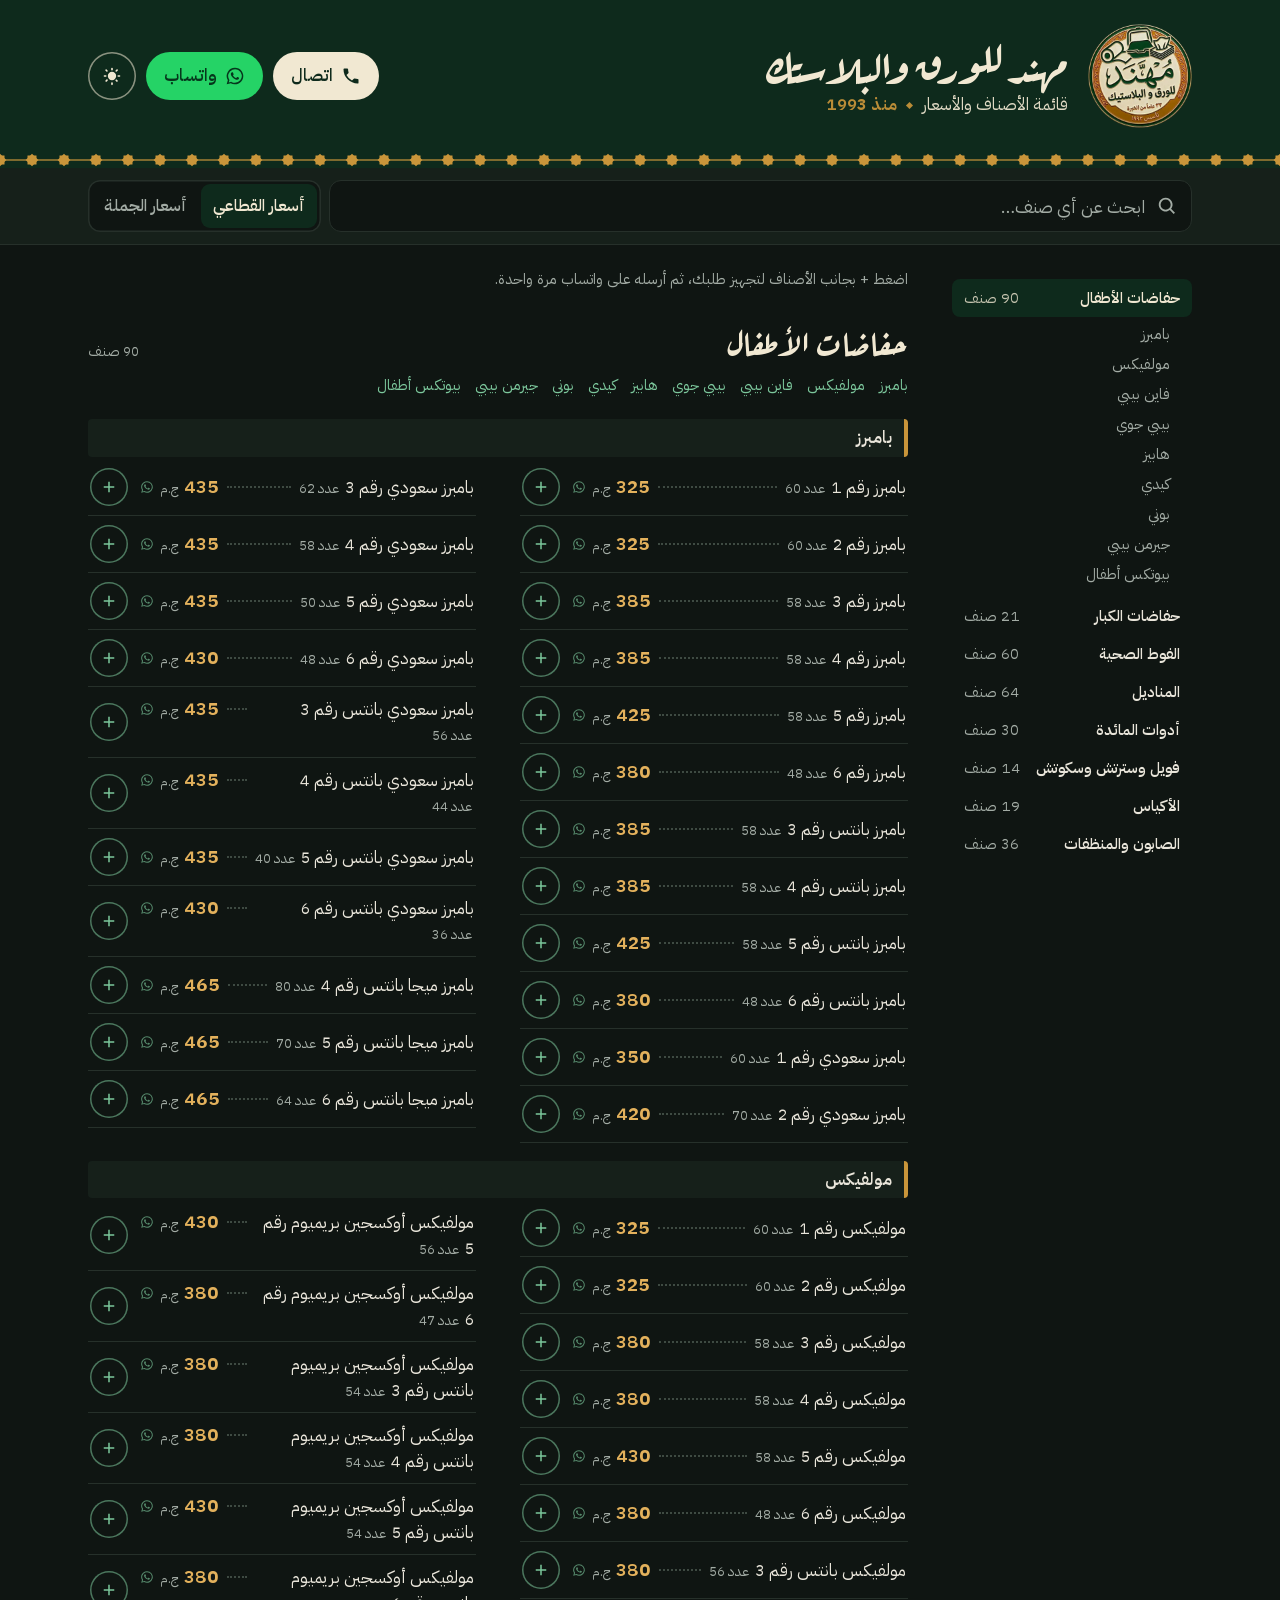
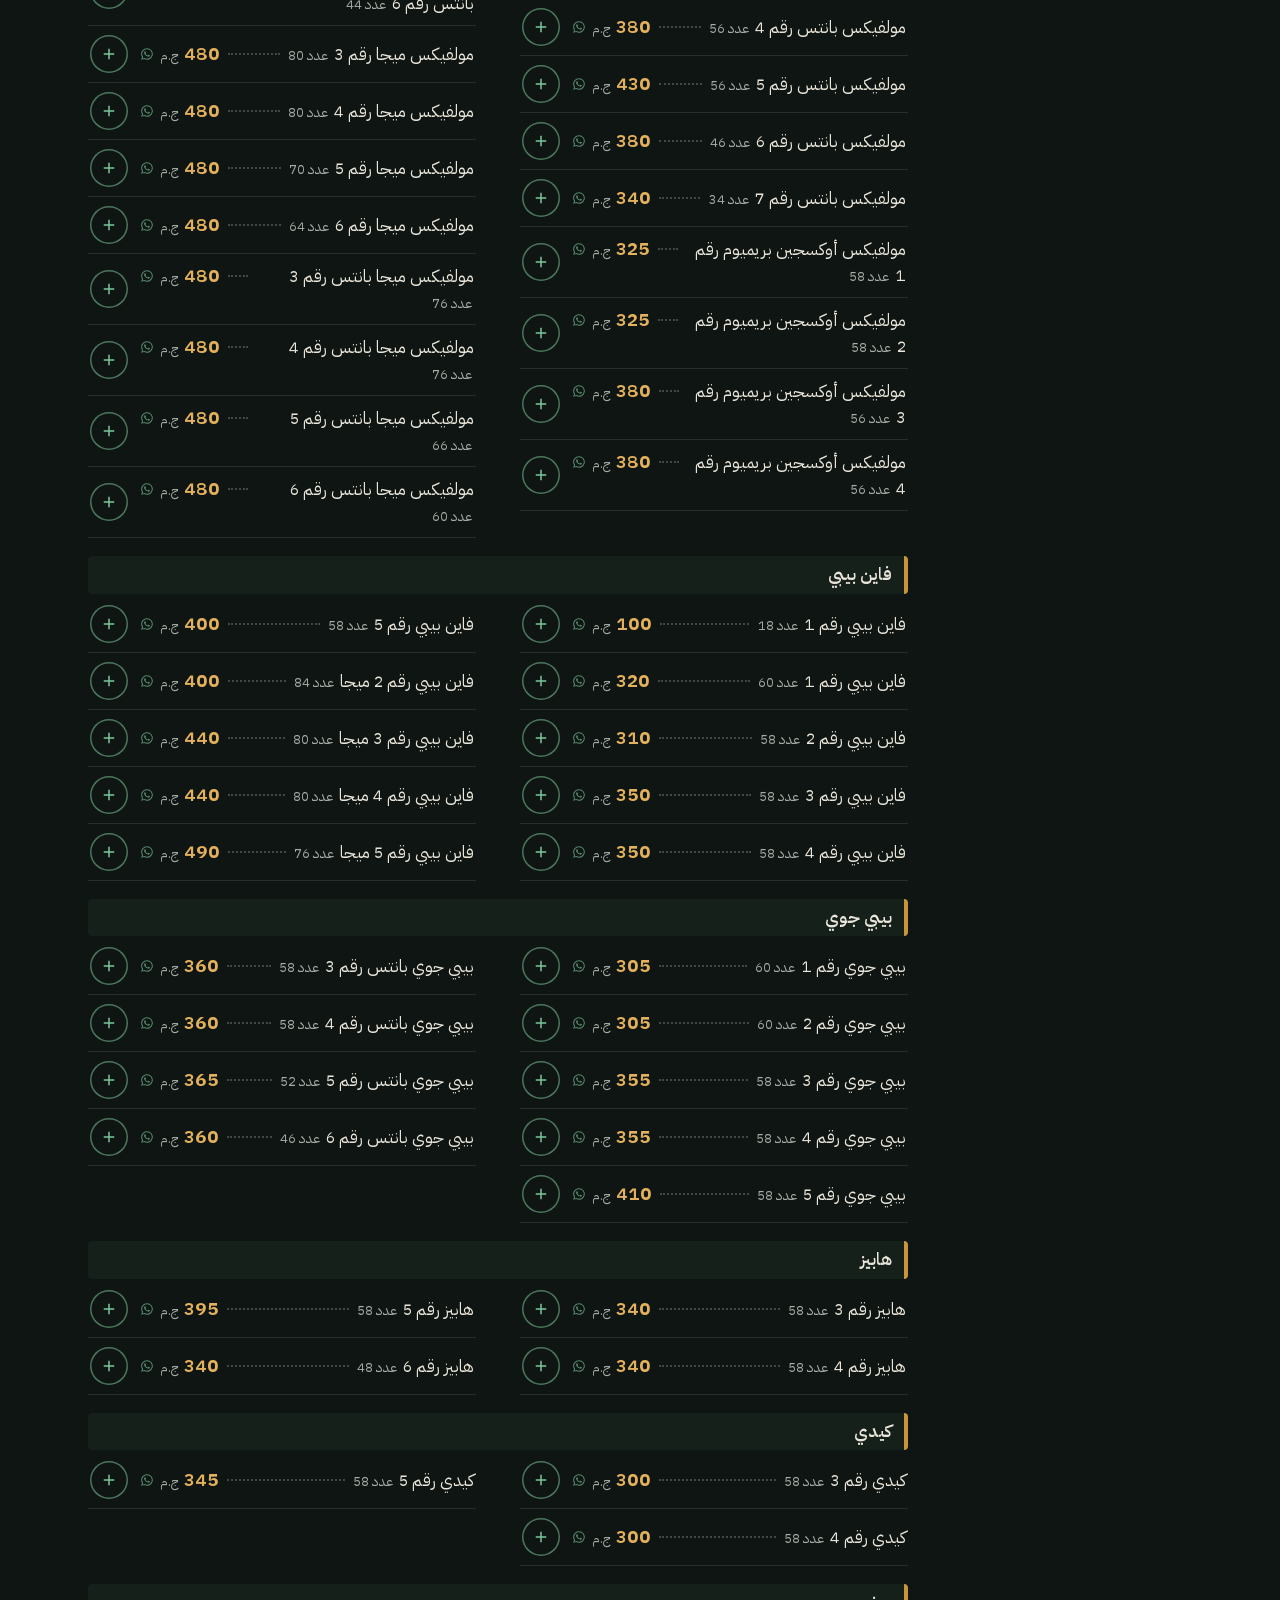
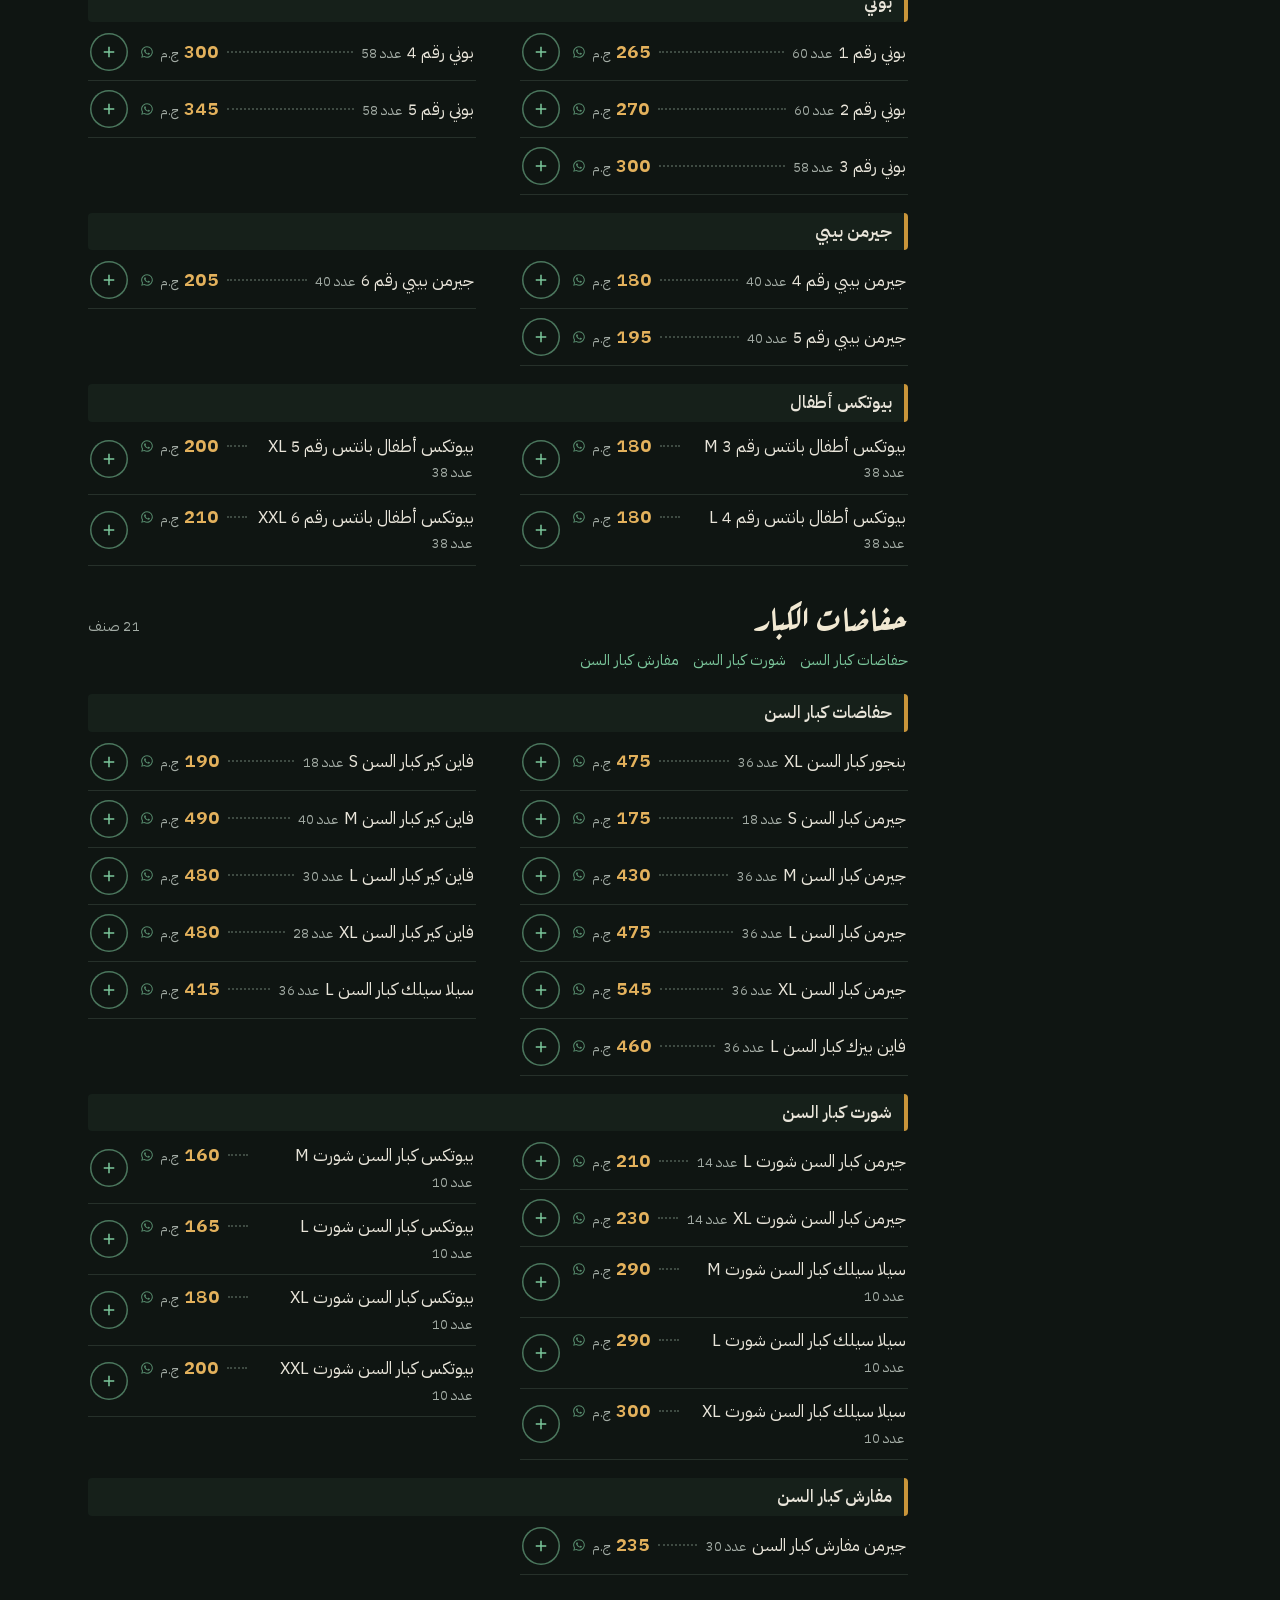
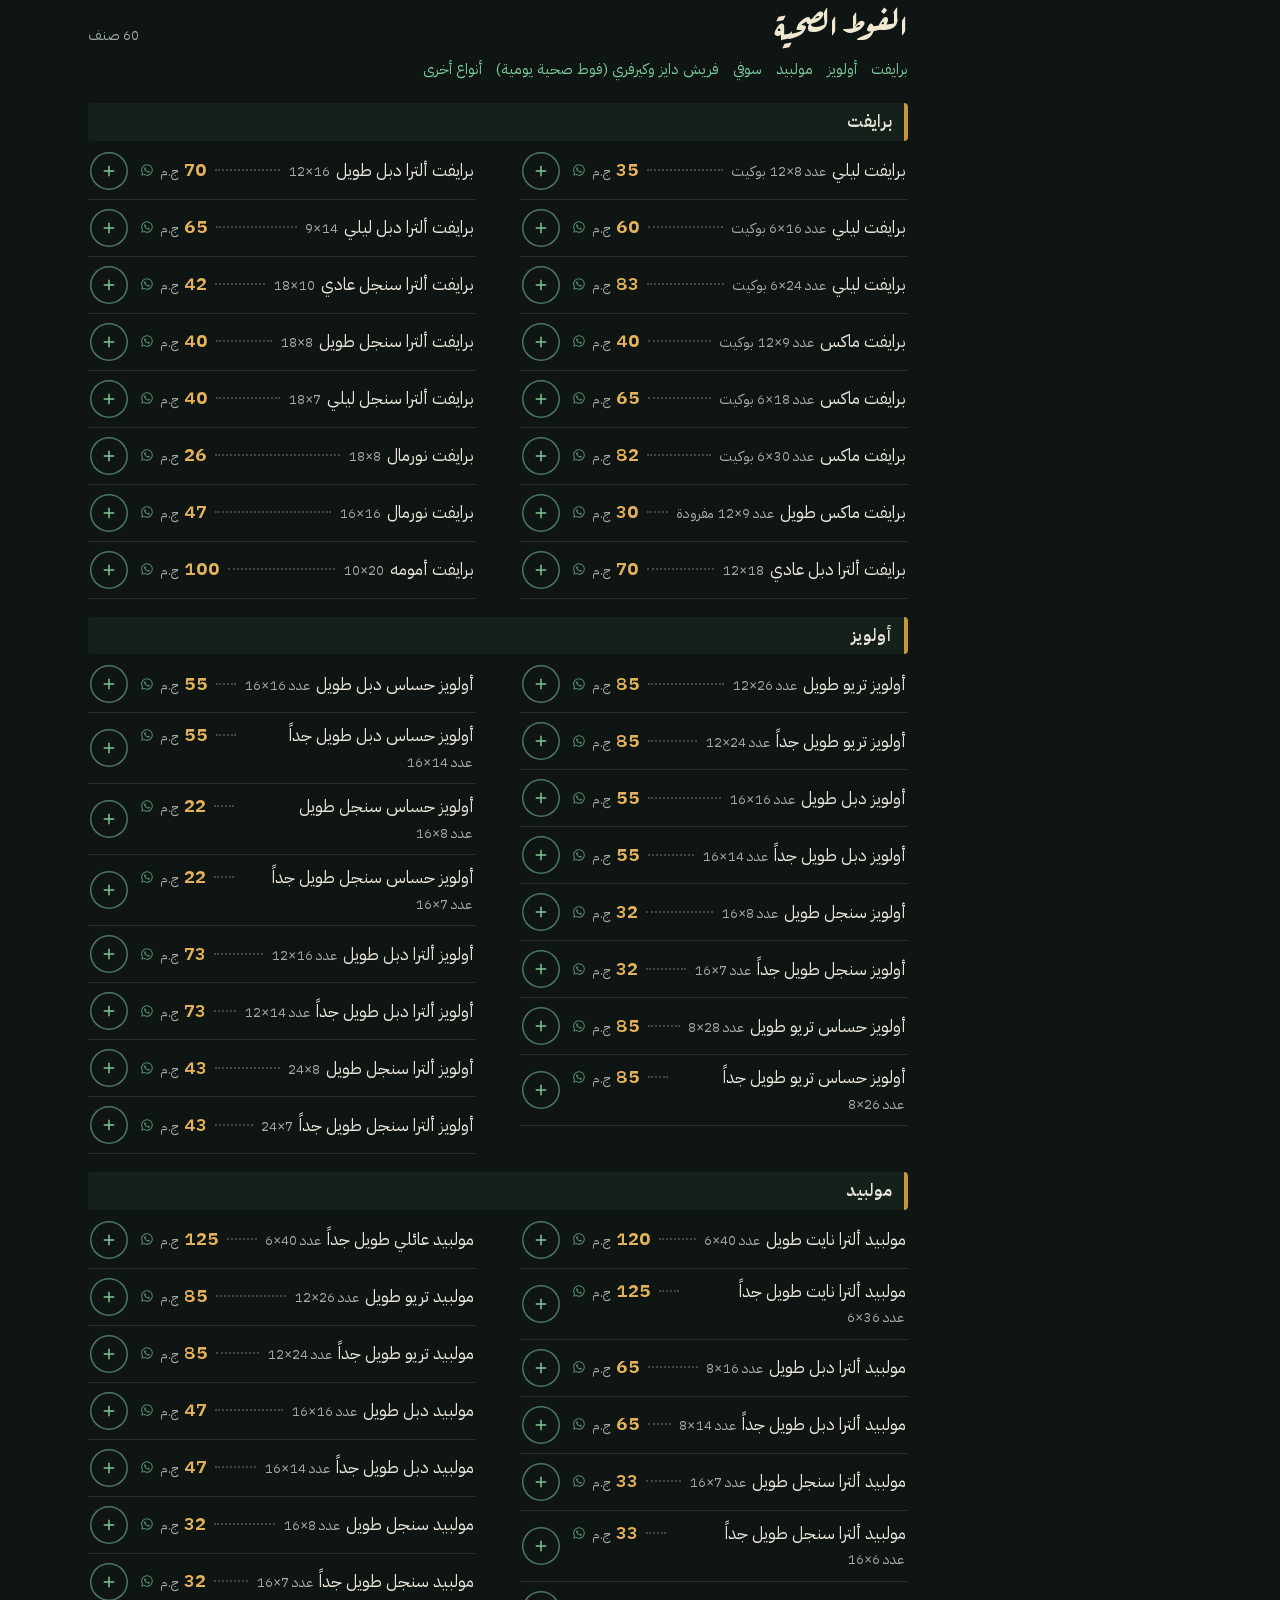
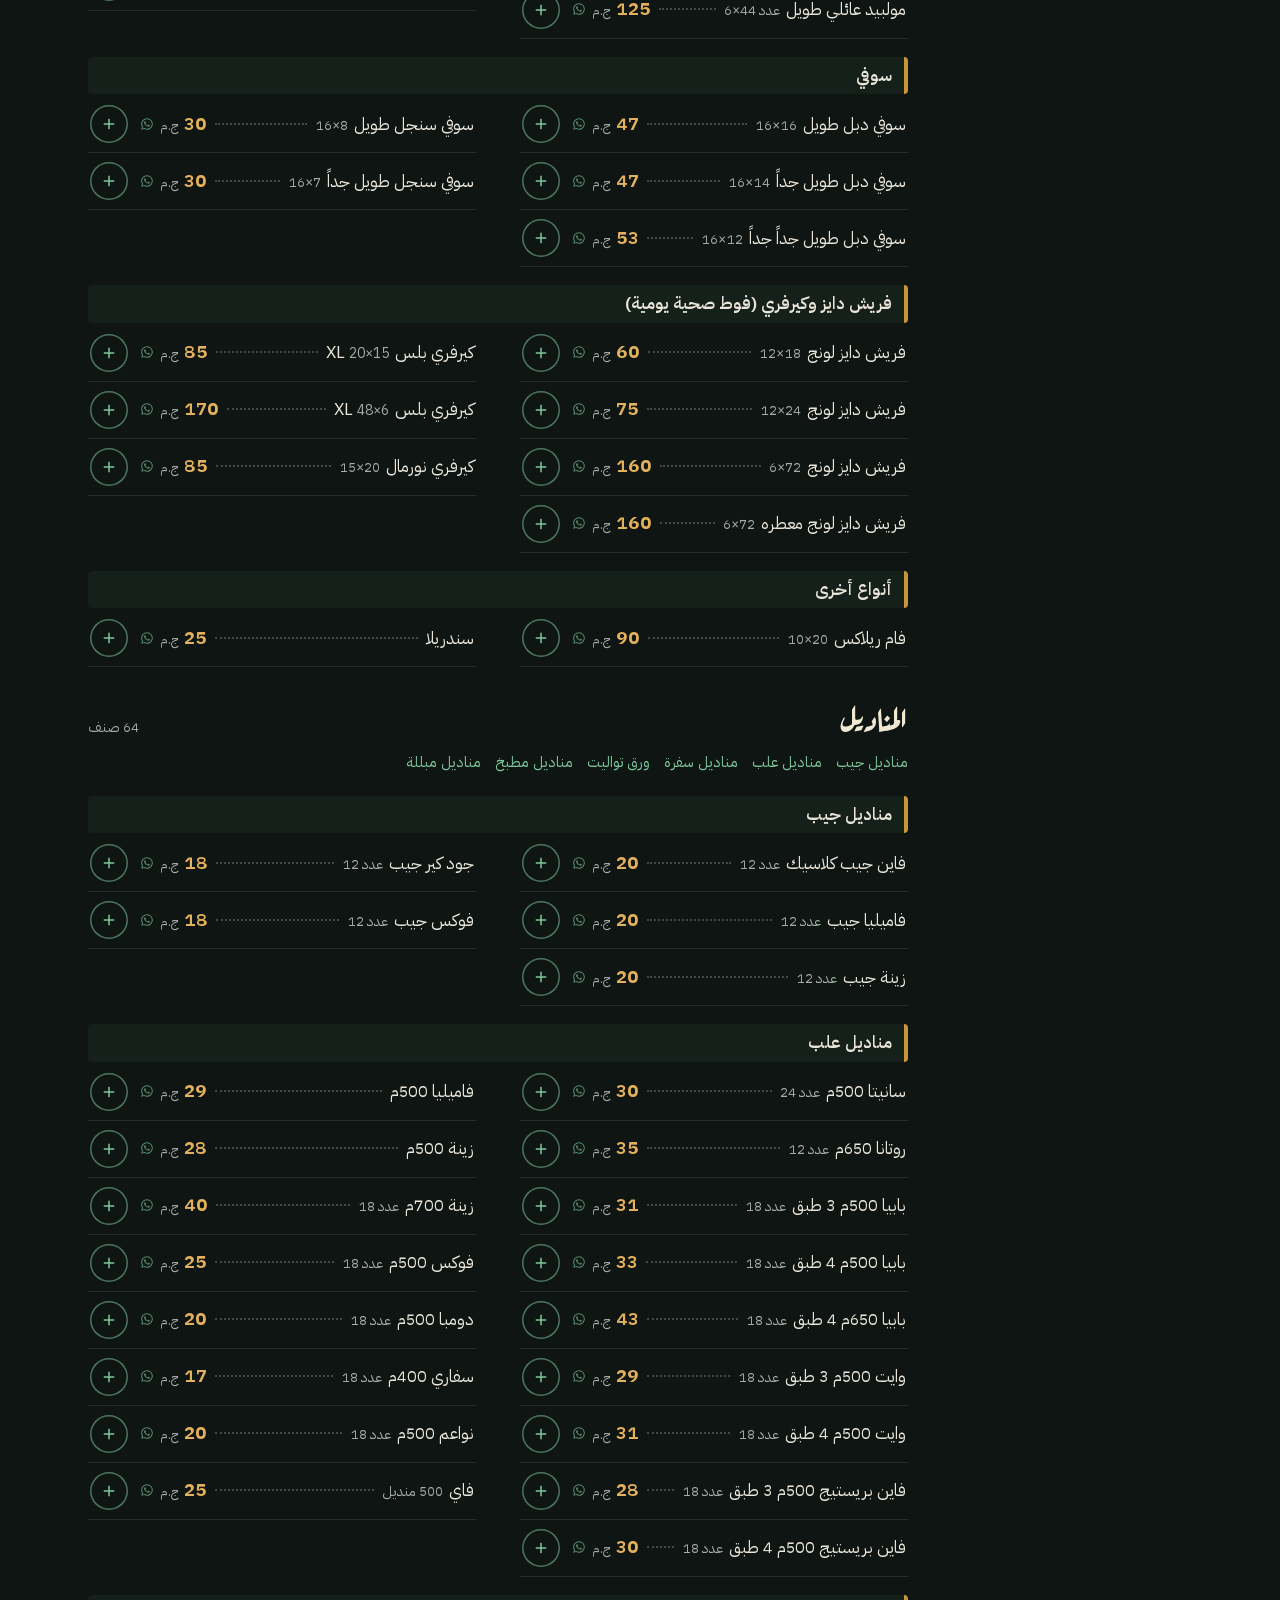
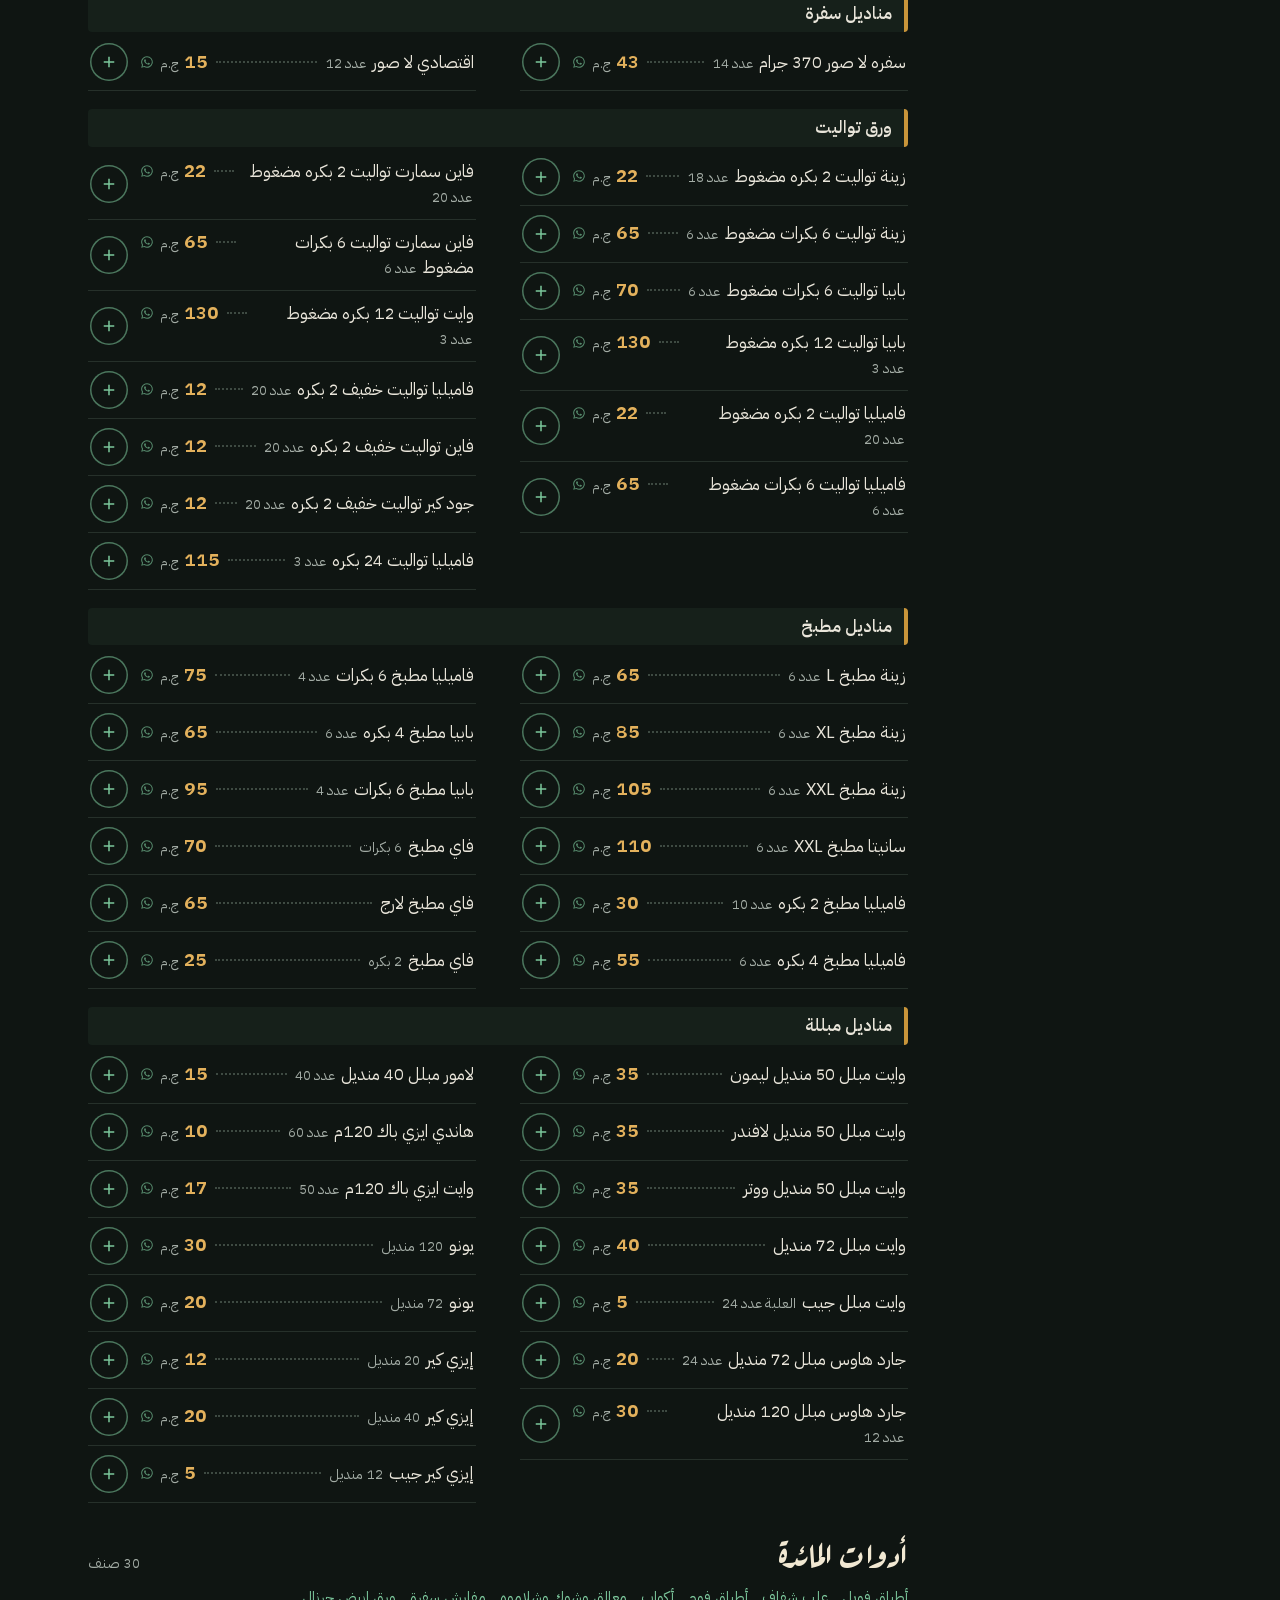
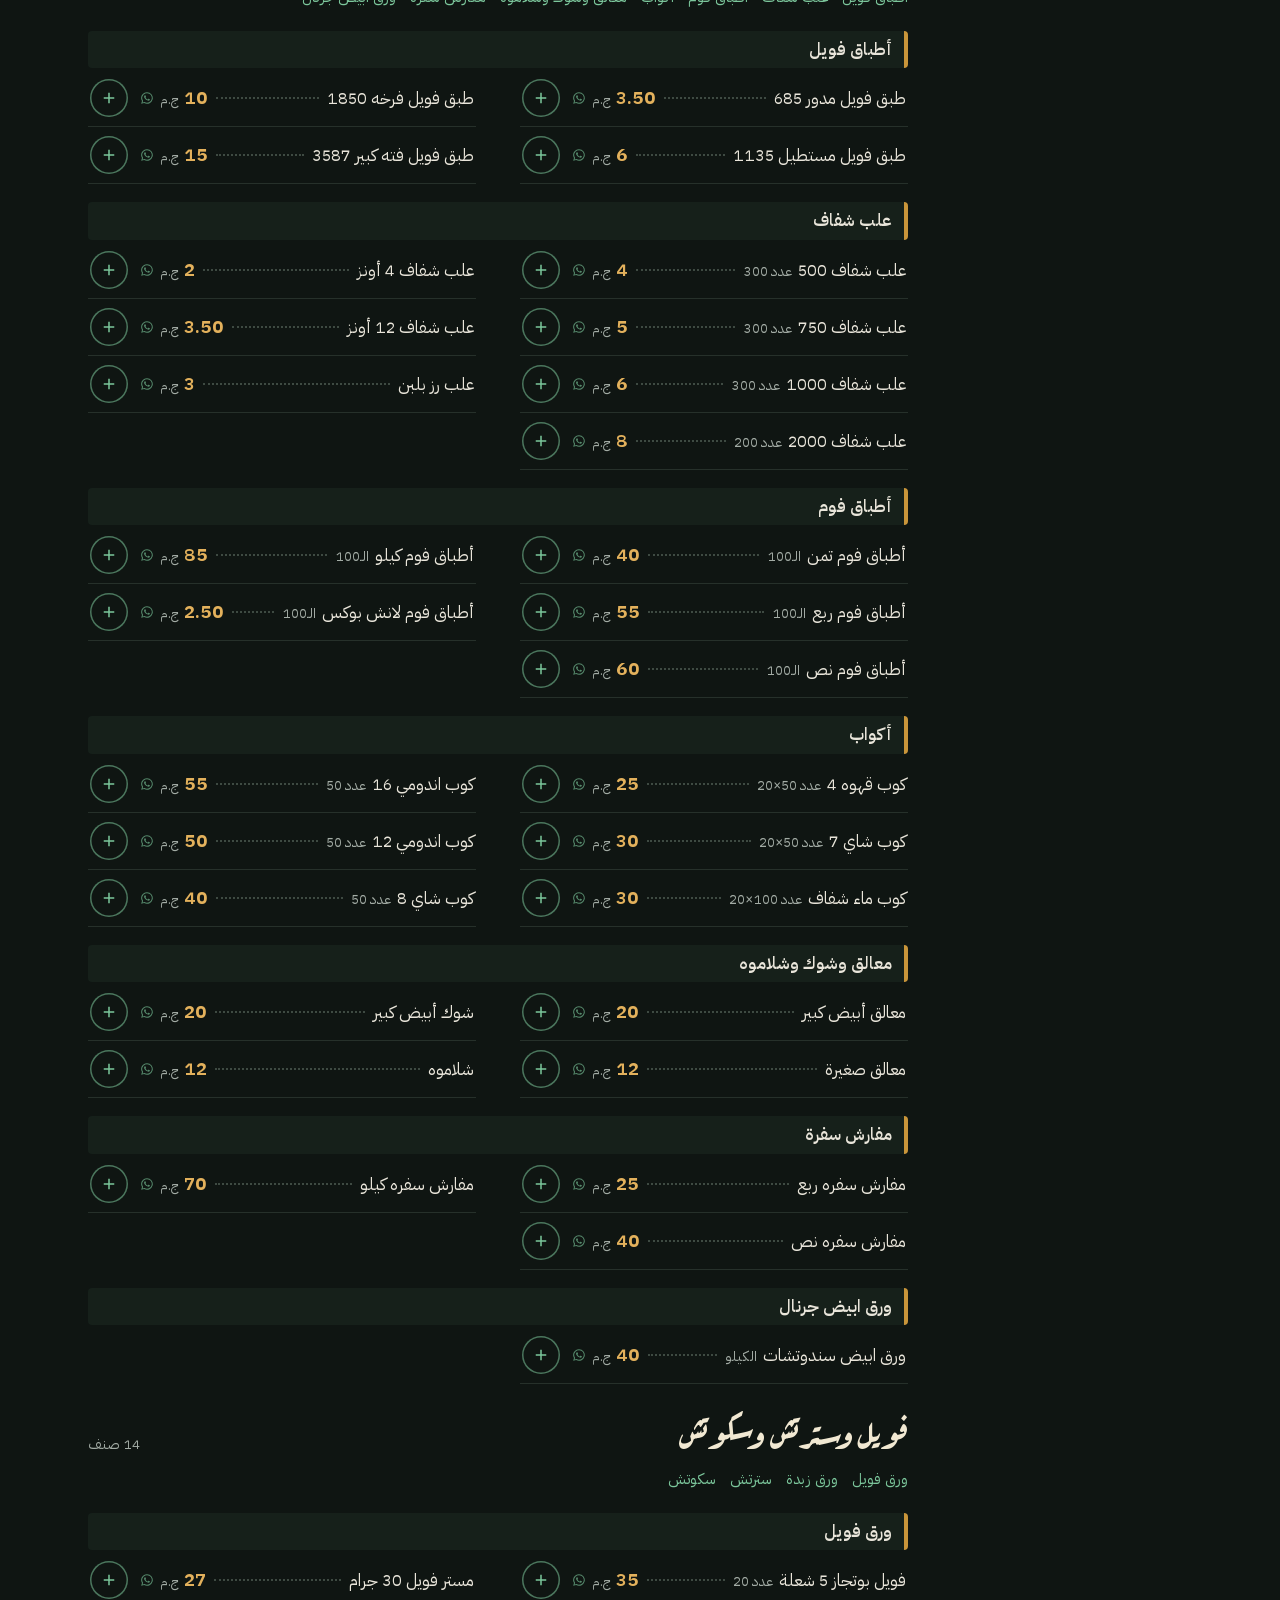
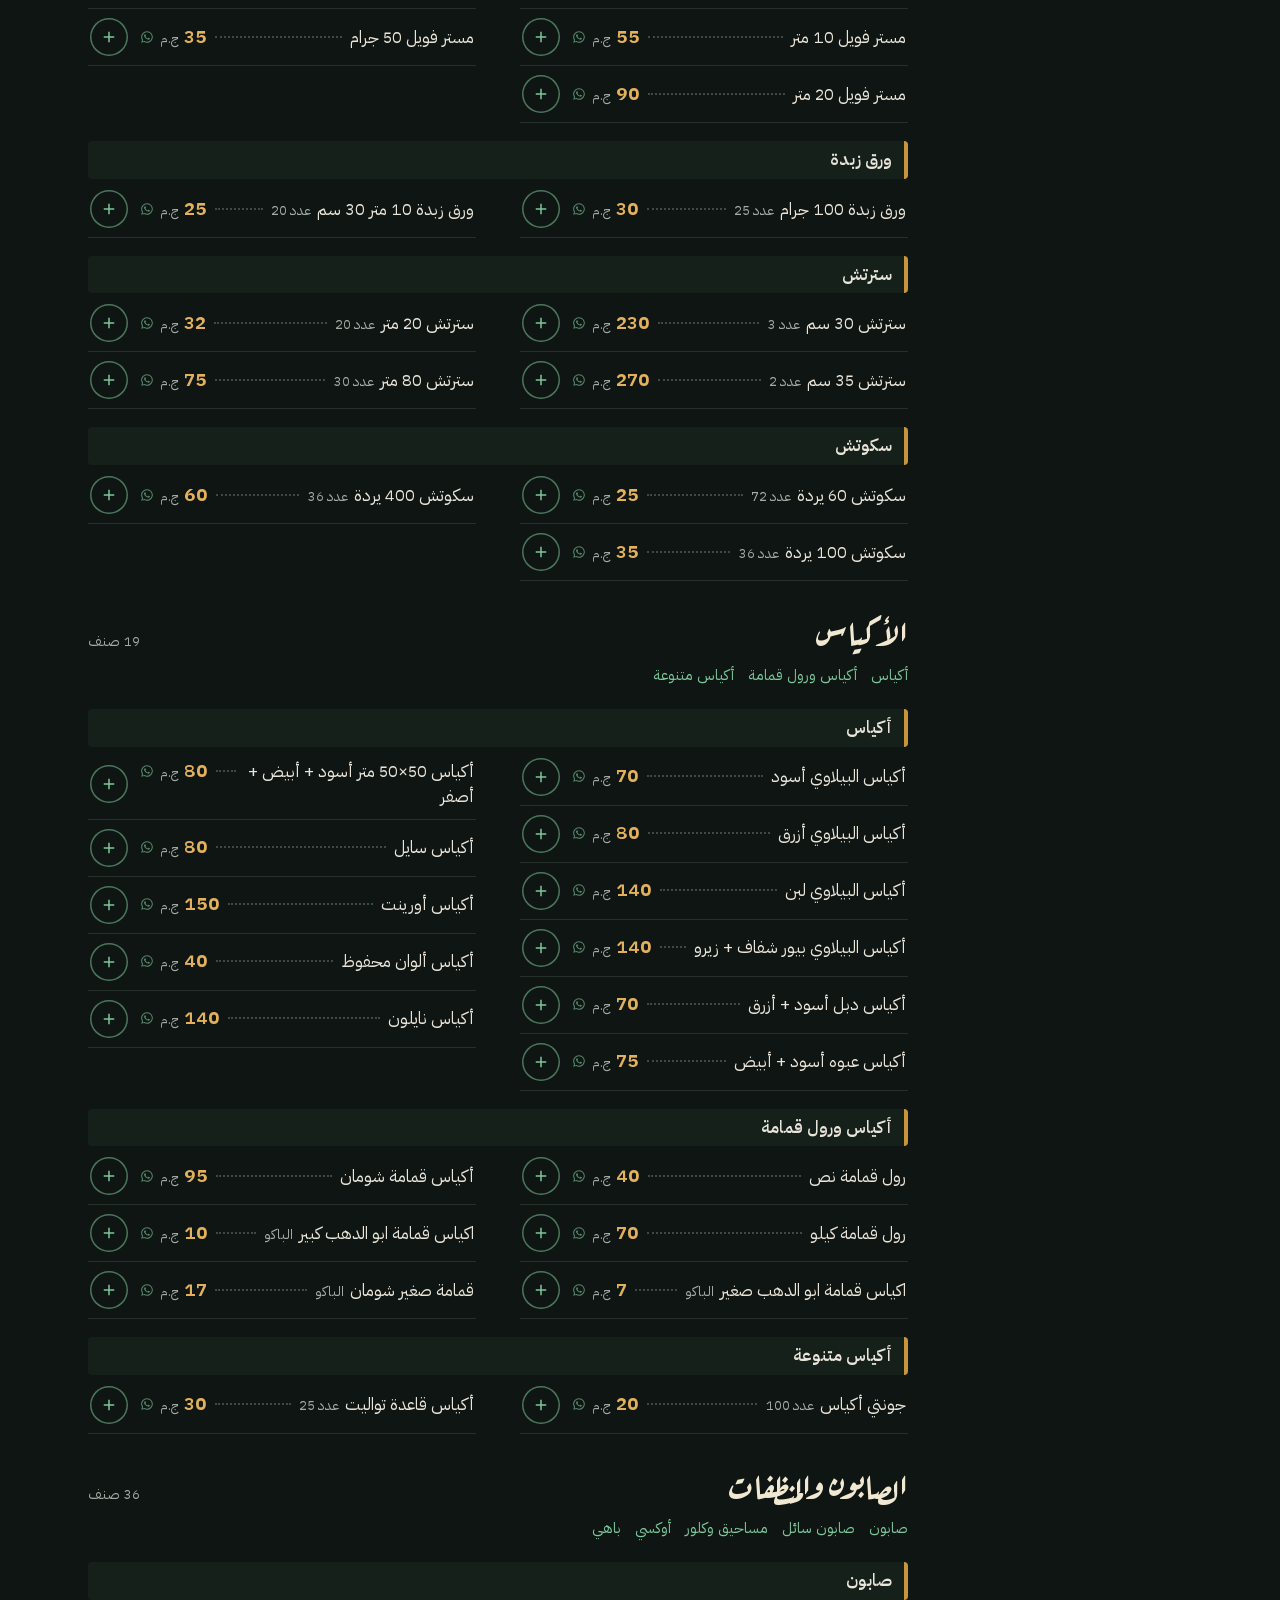
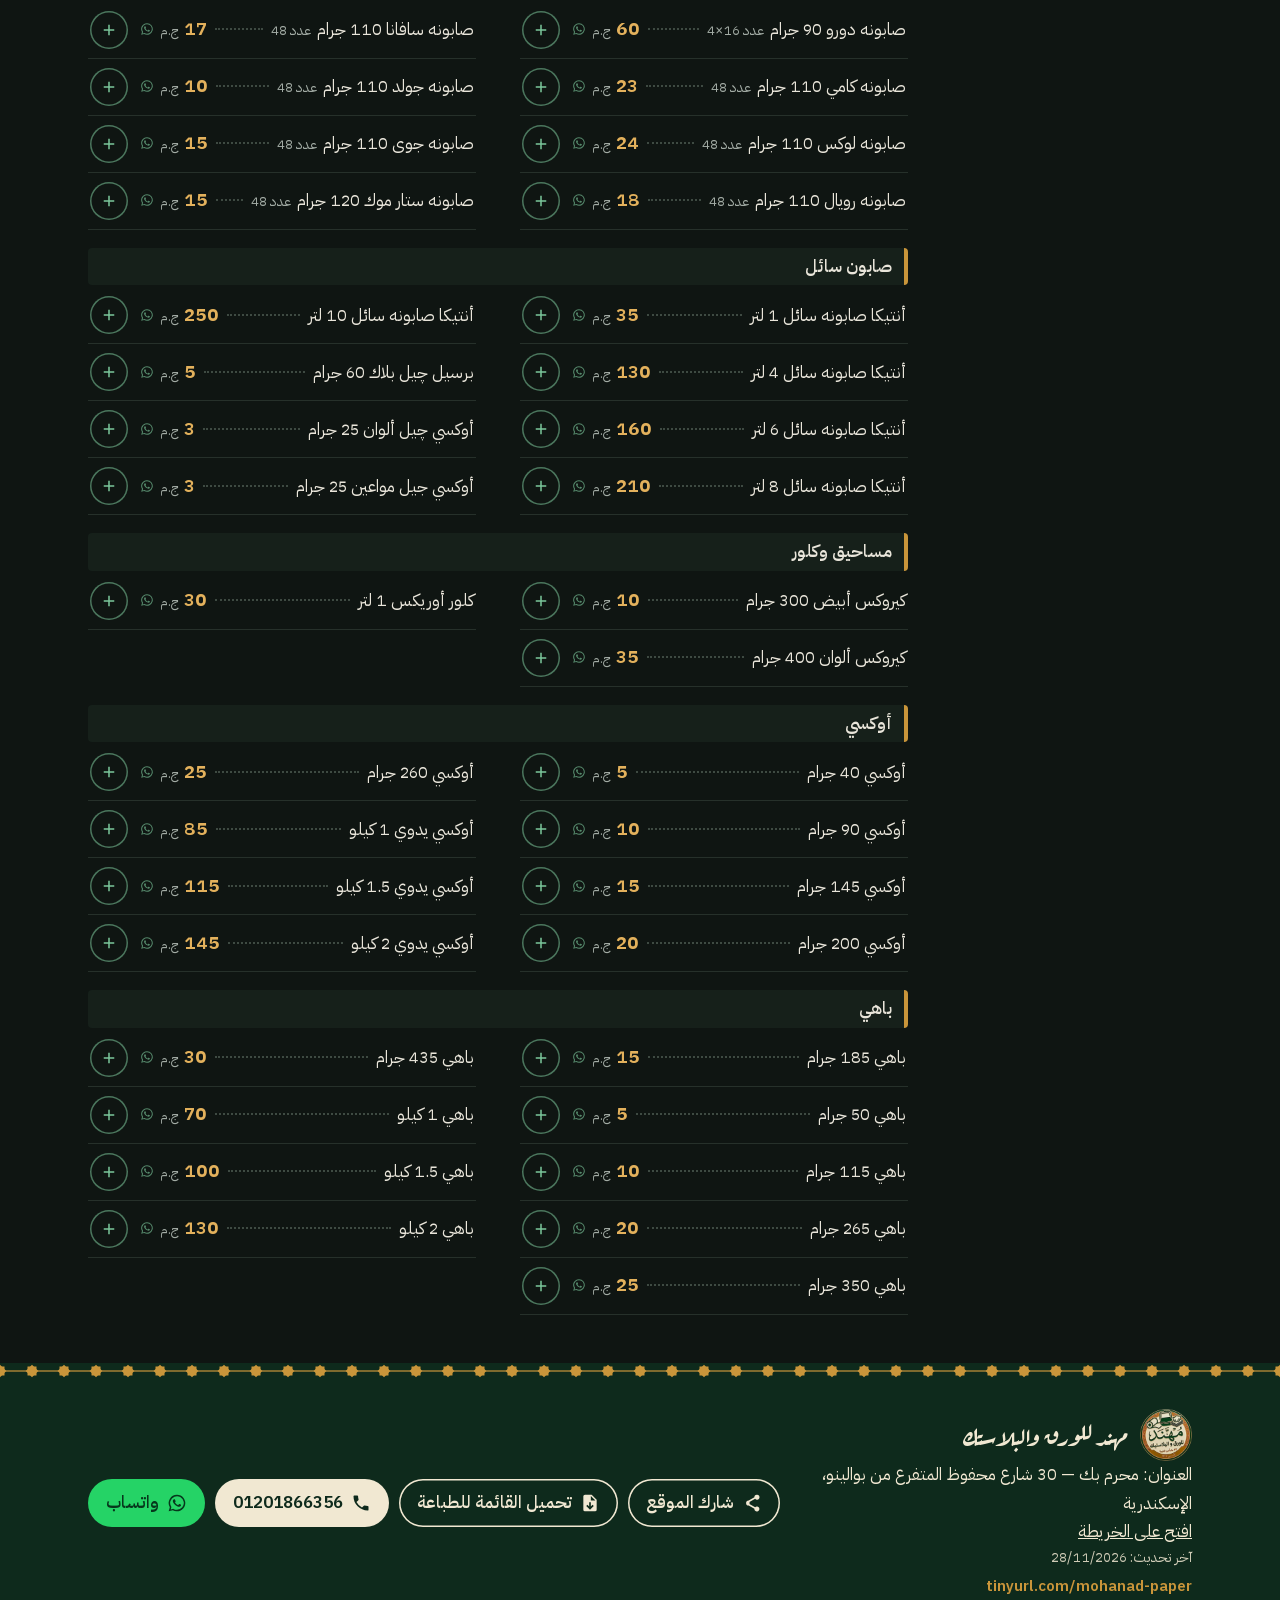
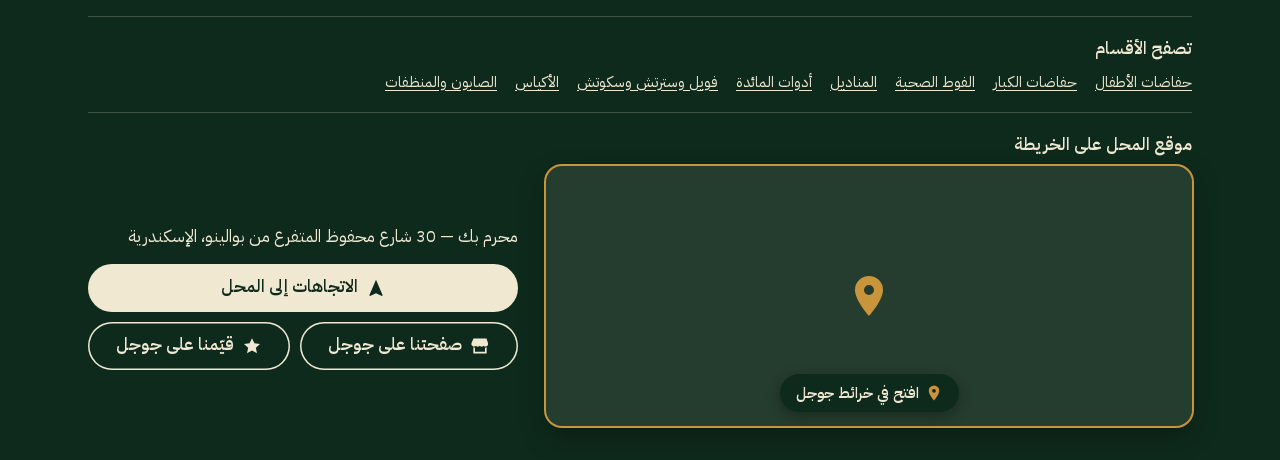
==== commit 2bc0540e: "تحديث الموقع: 28/11/2026" ====
--- a/index.html
+++ b/index.html
@@ -8,7 +8,7 @@
 <title>مهند للورق والبلاستك | أسعار الجملة والقطاعي في الإسكندرية</title>
 <meta name="description" content="أسعار الجملة والقطاعي في مهند للورق والبلاستك، محرم بك — 30 شارع محفوظ المتفرع من بوالينو، الإسكندرية: حفاضات الأطفال، حفاضات الكبار، الفوط الصحية، المناديل، أدوات المائدة، فويل وسترتش وسكوتش، الأكياس، والصابون والمنظفات. ابحث عن أي صنف واطلبه على واتساب.">
 <meta name="theme-color" content="#0E2A1C" id="theme-color" data-light="#17432D" data-dark="#0E2A1C">
-<meta name="mhnd-build" content="b063f57db5aa7bb05ab4bf25a5564e82">
+<meta name="mhnd-build" content="d6c68418a8bc1c984e48ca4137ee1412">
 <meta name="mhnd-root" content="./">
 <meta name="format-detection" content="telephone=no">
 <link rel="canonical" href="https://asser22.github.io/MohanadForPaper-Plastic/">
@@ -118,20 +118,20 @@
         <a class="toc__sec" href="#s-pads" data-for="s-pads">الفوط الصحية<span>60 صنف</span></a>
 <ol class="toc__subs"><li><a href="#s-pads-private">برايفت</a></li><li><a href="#s-pads-always">أولويز</a></li><li><a href="#s-pads-molped">مولبيد</a></li><li><a href="#s-pads-sofy">سوفي</a></li><li><a href="#s-pads-liners">فريش دايز وكيرفري (فوط صحية يومية)</a></li><li><a href="#s-pads-pads-other">أنواع أخرى</a></li></ol>      </li>
       <li>
-        <a class="toc__sec" href="#s-tissues" data-for="s-tissues">المناديل<span>55 صنف</span></a>
+        <a class="toc__sec" href="#s-tissues" data-for="s-tissues">المناديل<span>64 صنف</span></a>
 <ol class="toc__subs"><li><a href="#s-tissues-pocket">مناديل جيب</a></li><li><a href="#s-tissues-boxes">مناديل علب</a></li><li><a href="#s-tissues-napkins">مناديل سفرة</a></li><li><a href="#s-tissues-toilet">ورق تواليت</a></li><li><a href="#s-tissues-kitchen">مناديل مطبخ</a></li><li><a href="#s-tissues-wet">مناديل مبللة</a></li></ol>      </li>
       <li>
-        <a class="toc__sec" href="#s-disposables" data-for="s-disposables">أدوات المائدة<span>25 صنف</span></a>
-<ol class="toc__subs"><li><a href="#s-disposables-foil-trays">أطباق فويل</a></li><li><a href="#s-disposables-clear-boxes">علب شفاف</a></li><li><a href="#s-disposables-foam">أطباق فوم</a></li><li><a href="#s-disposables-cups">أكواب</a></li><li><a href="#s-disposables-cutlery">معالق وشوك وشلاموه</a></li><li><a href="#s-disposables-table-covers">مفارش سفرة</a></li></ol>      </li>
+        <a class="toc__sec" href="#s-disposables" data-for="s-disposables">أدوات المائدة<span>30 صنف</span></a>
+<ol class="toc__subs"><li><a href="#s-disposables-foil-trays">أطباق فويل</a></li><li><a href="#s-disposables-clear-boxes">علب شفاف</a></li><li><a href="#s-disposables-foam">أطباق فوم</a></li><li><a href="#s-disposables-cups">أكواب</a></li><li><a href="#s-disposables-cutlery">معالق وشوك وشلاموه</a></li><li><a href="#s-disposables-table-covers">مفارش سفرة</a></li><li><a href="#s-disposables-wrk-abyd-grnal">ورق ابيض جرنال</a></li></ol>      </li>
       <li>
         <a class="toc__sec" href="#s-wraps" data-for="s-wraps">فويل وسترتش وسكوتش<span>14 صنف</span></a>
 <ol class="toc__subs"><li><a href="#s-wraps-foil">ورق فويل</a></li><li><a href="#s-wraps-butter-paper">ورق زبدة</a></li><li><a href="#s-wraps-stretch">سترتش</a></li><li><a href="#s-wraps-tape">سكوتش</a></li></ol>      </li>
       <li>
-        <a class="toc__sec" href="#s-bags" data-for="s-bags">الأكياس<span>17 صنف</span></a>
+        <a class="toc__sec" href="#s-bags" data-for="s-bags">الأكياس<span>19 صنف</span></a>
 <ol class="toc__subs"><li><a href="#s-bags-bags">أكياس</a></li><li><a href="#s-bags-garbage">أكياس ورول قمامة</a></li><li><a href="#s-bags-bags-other">أكياس متنوعة</a></li></ol>      </li>
       <li>
-        <a class="toc__sec" href="#s-cleaning" data-for="s-cleaning">الصابون والمنظفات<span>16 صنف</span></a>
-<ol class="toc__subs"><li><a href="#s-cleaning-soap">صابون</a></li><li><a href="#s-cleaning-liquid-soap">صابون سائل</a></li><li><a href="#s-cleaning-detergents">مساحيق وكلور</a></li></ol>      </li>
+        <a class="toc__sec" href="#s-cleaning" data-for="s-cleaning">الصابون والمنظفات<span>36 صنف</span></a>
+<ol class="toc__subs"><li><a href="#s-cleaning-soap">صابون</a></li><li><a href="#s-cleaning-liquid-soap">صابون سائل</a></li><li><a href="#s-cleaning-detergents">مساحيق وكلور</a></li><li><a href="#s-cleaning-awksy">أوكسي</a></li><li><a href="#s-cleaning-bahy">باهي</a></li></ol>      </li>
     </ol>
   </nav>
 
@@ -1972,7 +1972,7 @@
 <section class="cat" id="s-tissues" aria-labelledby="s-tissues-h">
   <div class="cat__head">
     <h2 class="cat__name" id="s-tissues-h">المناديل</h2>
-    <span class="cat__count">55 صنف</span>
+    <span class="cat__count">64 صنف</span>
   </div>
   <nav class="subnav" aria-label="أقسام المناديل">
 <a href="#s-tissues-pocket">مناديل جيب</a><a href="#s-tissues-boxes">مناديل علب</a><a href="#s-tissues-napkins">مناديل سفرة</a><a href="#s-tissues-toilet">ورق تواليت</a><a href="#s-tissues-kitchen">مناديل مطبخ</a><a href="#s-tissues-wet">مناديل مبللة</a>  </nav>
@@ -2194,6 +2194,16 @@
     </div>
   </div>
 </li>
+<li class="item" id="i302">
+  <div class="item__body" data-r="2500">
+    <div class="item__line">
+      <span class="item__name">فاي <span class="item__pack">500 منديل</span></span>
+      <span class="item__lead" aria-hidden="true"></span>
+      <span class="item__slot item__slot--retail"><a class="item__price item__order" href="https://wa.me/201201866356?text=%D8%A7%D9%84%D8%B3%D9%84%D8%A7%D9%85%20%D8%B9%D9%84%D9%8A%D9%83%D9%85%D8%8C%20%D8%B9%D8%A7%D9%8A%D8%B2%20%D8%A3%D8%B7%D9%84%D8%A8%20%D9%81%D8%A7%D9%8A%20%28500%20%D9%85%D9%86%D8%AF%D9%8A%D9%84%29%20%D9%82%D8%B7%D8%A7%D8%B9%D9%8A%20%D8%A8%D8%B3%D8%B9%D8%B1%2025%20%D8%AC.%D9%85" aria-label="اطلب فاي (500 منديل) قطاعي على واتساب">25 <span class="item__cur">ج.م</span><svg class="icon item__wa" aria-hidden="true"><use href="#i-wa"/></svg></a></span>
+      <span class="item__slot item__slot--wholesale"><a class="item__ask" href="https://wa.me/201201866356?text=%D8%A7%D9%84%D8%B3%D9%84%D8%A7%D9%85%20%D8%B9%D9%84%D9%8A%D9%83%D9%85%D8%8C%20%D8%A8%D9%83%D8%A7%D9%85%20%D9%81%D8%A7%D9%8A%20%28500%20%D9%85%D9%86%D8%AF%D9%8A%D9%84%29%20%D8%AC%D9%85%D9%84%D8%A9%D8%9F" aria-label="اسأل عن سعر جملة فاي (500 منديل) على واتساب"><svg class="icon" aria-hidden="true"><use href="#i-wa"/></svg>اسأل</a></span>
+    </div>
+  </div>
+</li>
     </ul>
   </section>
   <section class="sub" id="s-tissues-napkins">
@@ -2449,6 +2459,36 @@
     </div>
   </div>
 </li>
+<li class="item" id="i300">
+  <div class="item__body" data-r="7000">
+    <div class="item__line">
+      <span class="item__name">فاي مطبخ <span class="item__pack">6 بكرات</span></span>
+      <span class="item__lead" aria-hidden="true"></span>
+      <span class="item__slot item__slot--retail"><a class="item__price item__order" href="https://wa.me/201201866356?text=%D8%A7%D9%84%D8%B3%D9%84%D8%A7%D9%85%20%D8%B9%D9%84%D9%8A%D9%83%D9%85%D8%8C%20%D8%B9%D8%A7%D9%8A%D8%B2%20%D8%A3%D8%B7%D9%84%D8%A8%20%D9%81%D8%A7%D9%8A%20%D9%85%D8%B7%D8%A8%D8%AE%20%286%20%D8%A8%D9%83%D8%B1%D8%A7%D8%AA%29%20%D9%82%D8%B7%D8%A7%D8%B9%D9%8A%20%D8%A8%D8%B3%D8%B9%D8%B1%2070%20%D8%AC.%D9%85" aria-label="اطلب فاي مطبخ (6 بكرات) قطاعي على واتساب">70 <span class="item__cur">ج.م</span><svg class="icon item__wa" aria-hidden="true"><use href="#i-wa"/></svg></a></span>
+      <span class="item__slot item__slot--wholesale"><a class="item__ask" href="https://wa.me/201201866356?text=%D8%A7%D9%84%D8%B3%D9%84%D8%A7%D9%85%20%D8%B9%D9%84%D9%8A%D9%83%D9%85%D8%8C%20%D8%A8%D9%83%D8%A7%D9%85%20%D9%81%D8%A7%D9%8A%20%D9%85%D8%B7%D8%A8%D8%AE%20%286%20%D8%A8%D9%83%D8%B1%D8%A7%D8%AA%29%20%D8%AC%D9%85%D9%84%D8%A9%D8%9F" aria-label="اسأل عن سعر جملة فاي مطبخ (6 بكرات) على واتساب"><svg class="icon" aria-hidden="true"><use href="#i-wa"/></svg>اسأل</a></span>
+    </div>
+  </div>
+</li>
+<li class="item" id="i301">
+  <div class="item__body" data-r="6500">
+    <div class="item__line">
+      <span class="item__name">فاي مطبخ لارج</span>
+      <span class="item__lead" aria-hidden="true"></span>
+      <span class="item__slot item__slot--retail"><a class="item__price item__order" href="https://wa.me/201201866356?text=%D8%A7%D9%84%D8%B3%D9%84%D8%A7%D9%85%20%D8%B9%D9%84%D9%8A%D9%83%D9%85%D8%8C%20%D8%B9%D8%A7%D9%8A%D8%B2%20%D8%A3%D8%B7%D9%84%D8%A8%20%D9%81%D8%A7%D9%8A%20%D9%85%D8%B7%D8%A8%D8%AE%20%D9%84%D8%A7%D8%B1%D8%AC%20%D9%82%D8%B7%D8%A7%D8%B9%D9%8A%20%D8%A8%D8%B3%D8%B9%D8%B1%2065%20%D8%AC.%D9%85" aria-label="اطلب فاي مطبخ لارج قطاعي على واتساب">65 <span class="item__cur">ج.م</span><svg class="icon item__wa" aria-hidden="true"><use href="#i-wa"/></svg></a></span>
+      <span class="item__slot item__slot--wholesale"><a class="item__ask" href="https://wa.me/201201866356?text=%D8%A7%D9%84%D8%B3%D9%84%D8%A7%D9%85%20%D8%B9%D9%84%D9%8A%D9%83%D9%85%D8%8C%20%D8%A8%D9%83%D8%A7%D9%85%20%D9%81%D8%A7%D9%8A%20%D9%85%D8%B7%D8%A8%D8%AE%20%D9%84%D8%A7%D8%B1%D8%AC%20%D8%AC%D9%85%D9%84%D8%A9%D8%9F" aria-label="اسأل عن سعر جملة فاي مطبخ لارج على واتساب"><svg class="icon" aria-hidden="true"><use href="#i-wa"/></svg>اسأل</a></span>
+    </div>
+  </div>
+</li>
+<li class="item" id="i303">
+  <div class="item__body" data-r="2500">
+    <div class="item__line">
+      <span class="item__name">فاي مطبخ <span class="item__pack">2 بكره</span></span>
+      <span class="item__lead" aria-hidden="true"></span>
+      <span class="item__slot item__slot--retail"><a class="item__price item__order" href="https://wa.me/201201866356?text=%D8%A7%D9%84%D8%B3%D9%84%D8%A7%D9%85%20%D8%B9%D9%84%D9%8A%D9%83%D9%85%D8%8C%20%D8%B9%D8%A7%D9%8A%D8%B2%20%D8%A3%D8%B7%D9%84%D8%A8%20%D9%81%D8%A7%D9%8A%20%D9%85%D8%B7%D8%A8%D8%AE%20%282%20%D8%A8%D9%83%D8%B1%D9%87%29%20%D9%82%D8%B7%D8%A7%D8%B9%D9%8A%20%D8%A8%D8%B3%D8%B9%D8%B1%2025%20%D8%AC.%D9%85" aria-label="اطلب فاي مطبخ (2 بكره) قطاعي على واتساب">25 <span class="item__cur">ج.م</span><svg class="icon item__wa" aria-hidden="true"><use href="#i-wa"/></svg></a></span>
+      <span class="item__slot item__slot--wholesale"><a class="item__ask" href="https://wa.me/201201866356?text=%D8%A7%D9%84%D8%B3%D9%84%D8%A7%D9%85%20%D8%B9%D9%84%D9%8A%D9%83%D9%85%D8%8C%20%D8%A8%D9%83%D8%A7%D9%85%20%D9%81%D8%A7%D9%8A%20%D9%85%D8%B7%D8%A8%D8%AE%20%282%20%D8%A8%D9%83%D8%B1%D9%87%29%20%D8%AC%D9%85%D9%84%D8%A9%D8%9F" aria-label="اسأل عن سعر جملة فاي مطبخ (2 بكره) على واتساب"><svg class="icon" aria-hidden="true"><use href="#i-wa"/></svg>اسأل</a></span>
+    </div>
+  </div>
+</li>
     </ul>
   </section>
   <section class="sub" id="s-tissues-wet">
@@ -2551,6 +2591,56 @@
       <span class="item__lead" aria-hidden="true"></span>
       <span class="item__slot item__slot--retail"><a class="item__price item__order" href="https://wa.me/201201866356?text=%D8%A7%D9%84%D8%B3%D9%84%D8%A7%D9%85%20%D8%B9%D9%84%D9%8A%D9%83%D9%85%D8%8C%20%D8%B9%D8%A7%D9%8A%D8%B2%20%D8%A3%D8%B7%D9%84%D8%A8%20%D9%88%D8%A7%D9%8A%D8%AA%20%D8%A7%D9%8A%D8%B2%D9%8A%20%D8%A8%D8%A7%D9%83%20120%D9%85%20%28%D8%B9%D8%AF%D8%AF%2050%29%20%D9%82%D8%B7%D8%A7%D8%B9%D9%8A%20%D8%A8%D8%B3%D8%B9%D8%B1%2017%20%D8%AC.%D9%85" aria-label="اطلب وايت ايزي باك 120م (عدد 50) قطاعي على واتساب">17 <span class="item__cur">ج.م</span><svg class="icon item__wa" aria-hidden="true"><use href="#i-wa"/></svg></a></span>
       <span class="item__slot item__slot--wholesale"><a class="item__ask" href="https://wa.me/201201866356?text=%D8%A7%D9%84%D8%B3%D9%84%D8%A7%D9%85%20%D8%B9%D9%84%D9%8A%D9%83%D9%85%D8%8C%20%D8%A8%D9%83%D8%A7%D9%85%20%D9%88%D8%A7%D9%8A%D8%AA%20%D8%A7%D9%8A%D8%B2%D9%8A%20%D8%A8%D8%A7%D9%83%20120%D9%85%20%28%D8%B9%D8%AF%D8%AF%2050%29%20%D8%AC%D9%85%D9%84%D8%A9%D8%9F" aria-label="اسأل عن سعر جملة وايت ايزي باك 120م (عدد 50) على واتساب"><svg class="icon" aria-hidden="true"><use href="#i-wa"/></svg>اسأل</a></span>
+    </div>
+  </div>
+</li>
+<li class="item" id="i308">
+  <div class="item__body" data-r="3000">
+    <div class="item__line">
+      <span class="item__name">يونو <span class="item__pack">120 منديل</span></span>
+      <span class="item__lead" aria-hidden="true"></span>
+      <span class="item__slot item__slot--retail"><a class="item__price item__order" href="https://wa.me/201201866356?text=%D8%A7%D9%84%D8%B3%D9%84%D8%A7%D9%85%20%D8%B9%D9%84%D9%8A%D9%83%D9%85%D8%8C%20%D8%B9%D8%A7%D9%8A%D8%B2%20%D8%A3%D8%B7%D9%84%D8%A8%20%D9%8A%D9%88%D9%86%D9%88%20%28120%20%D9%85%D9%86%D8%AF%D9%8A%D9%84%29%20%D9%82%D8%B7%D8%A7%D8%B9%D9%8A%20%D8%A8%D8%B3%D8%B9%D8%B1%2030%20%D8%AC.%D9%85" aria-label="اطلب يونو (120 منديل) قطاعي على واتساب">30 <span class="item__cur">ج.م</span><svg class="icon item__wa" aria-hidden="true"><use href="#i-wa"/></svg></a></span>
+      <span class="item__slot item__slot--wholesale"><a class="item__ask" href="https://wa.me/201201866356?text=%D8%A7%D9%84%D8%B3%D9%84%D8%A7%D9%85%20%D8%B9%D9%84%D9%8A%D9%83%D9%85%D8%8C%20%D8%A8%D9%83%D8%A7%D9%85%20%D9%8A%D9%88%D9%86%D9%88%20%28120%20%D9%85%D9%86%D8%AF%D9%8A%D9%84%29%20%D8%AC%D9%85%D9%84%D8%A9%D8%9F" aria-label="اسأل عن سعر جملة يونو (120 منديل) على واتساب"><svg class="icon" aria-hidden="true"><use href="#i-wa"/></svg>اسأل</a></span>
+    </div>
+  </div>
+</li>
+<li class="item" id="i309">
+  <div class="item__body" data-r="2000">
+    <div class="item__line">
+      <span class="item__name">يونو <span class="item__pack">72 منديل</span></span>
+      <span class="item__lead" aria-hidden="true"></span>
+      <span class="item__slot item__slot--retail"><a class="item__price item__order" href="https://wa.me/201201866356?text=%D8%A7%D9%84%D8%B3%D9%84%D8%A7%D9%85%20%D8%B9%D9%84%D9%8A%D9%83%D9%85%D8%8C%20%D8%B9%D8%A7%D9%8A%D8%B2%20%D8%A3%D8%B7%D9%84%D8%A8%20%D9%8A%D9%88%D9%86%D9%88%20%2872%20%D9%85%D9%86%D8%AF%D9%8A%D9%84%29%20%D9%82%D8%B7%D8%A7%D8%B9%D9%8A%20%D8%A8%D8%B3%D8%B9%D8%B1%2020%20%D8%AC.%D9%85" aria-label="اطلب يونو (72 منديل) قطاعي على واتساب">20 <span class="item__cur">ج.م</span><svg class="icon item__wa" aria-hidden="true"><use href="#i-wa"/></svg></a></span>
+      <span class="item__slot item__slot--wholesale"><a class="item__ask" href="https://wa.me/201201866356?text=%D8%A7%D9%84%D8%B3%D9%84%D8%A7%D9%85%20%D8%B9%D9%84%D9%8A%D9%83%D9%85%D8%8C%20%D8%A8%D9%83%D8%A7%D9%85%20%D9%8A%D9%88%D9%86%D9%88%20%2872%20%D9%85%D9%86%D8%AF%D9%8A%D9%84%29%20%D8%AC%D9%85%D9%84%D8%A9%D8%9F" aria-label="اسأل عن سعر جملة يونو (72 منديل) على واتساب"><svg class="icon" aria-hidden="true"><use href="#i-wa"/></svg>اسأل</a></span>
+    </div>
+  </div>
+</li>
+<li class="item" id="i310">
+  <div class="item__body" data-r="1200">
+    <div class="item__line">
+      <span class="item__name">إيزي كير <span class="item__pack">20 منديل</span></span>
+      <span class="item__lead" aria-hidden="true"></span>
+      <span class="item__slot item__slot--retail"><a class="item__price item__order" href="https://wa.me/201201866356?text=%D8%A7%D9%84%D8%B3%D9%84%D8%A7%D9%85%20%D8%B9%D9%84%D9%8A%D9%83%D9%85%D8%8C%20%D8%B9%D8%A7%D9%8A%D8%B2%20%D8%A3%D8%B7%D9%84%D8%A8%20%D8%A5%D9%8A%D8%B2%D9%8A%20%D9%83%D9%8A%D8%B1%20%2820%20%D9%85%D9%86%D8%AF%D9%8A%D9%84%29%20%D9%82%D8%B7%D8%A7%D8%B9%D9%8A%20%D8%A8%D8%B3%D8%B9%D8%B1%2012%20%D8%AC.%D9%85" aria-label="اطلب إيزي كير (20 منديل) قطاعي على واتساب">12 <span class="item__cur">ج.م</span><svg class="icon item__wa" aria-hidden="true"><use href="#i-wa"/></svg></a></span>
+      <span class="item__slot item__slot--wholesale"><a class="item__ask" href="https://wa.me/201201866356?text=%D8%A7%D9%84%D8%B3%D9%84%D8%A7%D9%85%20%D8%B9%D9%84%D9%8A%D9%83%D9%85%D8%8C%20%D8%A8%D9%83%D8%A7%D9%85%20%D8%A5%D9%8A%D8%B2%D9%8A%20%D9%83%D9%8A%D8%B1%20%2820%20%D9%85%D9%86%D8%AF%D9%8A%D9%84%29%20%D8%AC%D9%85%D9%84%D8%A9%D8%9F" aria-label="اسأل عن سعر جملة إيزي كير (20 منديل) على واتساب"><svg class="icon" aria-hidden="true"><use href="#i-wa"/></svg>اسأل</a></span>
+    </div>
+  </div>
+</li>
+<li class="item" id="i311">
+  <div class="item__body" data-r="2000">
+    <div class="item__line">
+      <span class="item__name">إيزي كير <span class="item__pack">40 منديل</span></span>
+      <span class="item__lead" aria-hidden="true"></span>
+      <span class="item__slot item__slot--retail"><a class="item__price item__order" href="https://wa.me/201201866356?text=%D8%A7%D9%84%D8%B3%D9%84%D8%A7%D9%85%20%D8%B9%D9%84%D9%8A%D9%83%D9%85%D8%8C%20%D8%B9%D8%A7%D9%8A%D8%B2%20%D8%A3%D8%B7%D9%84%D8%A8%20%D8%A5%D9%8A%D8%B2%D9%8A%20%D9%83%D9%8A%D8%B1%20%2840%20%D9%85%D9%86%D8%AF%D9%8A%D9%84%29%20%D9%82%D8%B7%D8%A7%D8%B9%D9%8A%20%D8%A8%D8%B3%D8%B9%D8%B1%2020%20%D8%AC.%D9%85" aria-label="اطلب إيزي كير (40 منديل) قطاعي على واتساب">20 <span class="item__cur">ج.م</span><svg class="icon item__wa" aria-hidden="true"><use href="#i-wa"/></svg></a></span>
+      <span class="item__slot item__slot--wholesale"><a class="item__ask" href="https://wa.me/201201866356?text=%D8%A7%D9%84%D8%B3%D9%84%D8%A7%D9%85%20%D8%B9%D9%84%D9%8A%D9%83%D9%85%D8%8C%20%D8%A8%D9%83%D8%A7%D9%85%20%D8%A5%D9%8A%D8%B2%D9%8A%20%D9%83%D9%8A%D8%B1%20%2840%20%D9%85%D9%86%D8%AF%D9%8A%D9%84%29%20%D8%AC%D9%85%D9%84%D8%A9%D8%9F" aria-label="اسأل عن سعر جملة إيزي كير (40 منديل) على واتساب"><svg class="icon" aria-hidden="true"><use href="#i-wa"/></svg>اسأل</a></span>
+    </div>
+  </div>
+</li>
+<li class="item" id="i312">
+  <div class="item__body" data-r="500">
+    <div class="item__line">
+      <span class="item__name">إيزي كير جيب <span class="item__pack">12 منديل</span></span>
+      <span class="item__lead" aria-hidden="true"></span>
+      <span class="item__slot item__slot--retail"><a class="item__price item__order" href="https://wa.me/201201866356?text=%D8%A7%D9%84%D8%B3%D9%84%D8%A7%D9%85%20%D8%B9%D9%84%D9%8A%D9%83%D9%85%D8%8C%20%D8%B9%D8%A7%D9%8A%D8%B2%20%D8%A3%D8%B7%D9%84%D8%A8%20%D8%A5%D9%8A%D8%B2%D9%8A%20%D9%83%D9%8A%D8%B1%20%D8%AC%D9%8A%D8%A8%20%2812%20%D9%85%D9%86%D8%AF%D9%8A%D9%84%29%20%D9%82%D8%B7%D8%A7%D8%B9%D9%8A%20%D8%A8%D8%B3%D8%B9%D8%B1%205%20%D8%AC.%D9%85" aria-label="اطلب إيزي كير جيب (12 منديل) قطاعي على واتساب">5 <span class="item__cur">ج.م</span><svg class="icon item__wa" aria-hidden="true"><use href="#i-wa"/></svg></a></span>
+      <span class="item__slot item__slot--wholesale"><a class="item__ask" href="https://wa.me/201201866356?text=%D8%A7%D9%84%D8%B3%D9%84%D8%A7%D9%85%20%D8%B9%D9%84%D9%8A%D9%83%D9%85%D8%8C%20%D8%A8%D9%83%D8%A7%D9%85%20%D8%A5%D9%8A%D8%B2%D9%8A%20%D9%83%D9%8A%D8%B1%20%D8%AC%D9%8A%D8%A8%20%2812%20%D9%85%D9%86%D8%AF%D9%8A%D9%84%29%20%D8%AC%D9%85%D9%84%D8%A9%D8%9F" aria-label="اسأل عن سعر جملة إيزي كير جيب (12 منديل) على واتساب"><svg class="icon" aria-hidden="true"><use href="#i-wa"/></svg>اسأل</a></span>
     </div>
   </div>
 </li>
@@ -2560,10 +2650,10 @@
 <section class="cat" id="s-disposables" aria-labelledby="s-disposables-h">
   <div class="cat__head">
     <h2 class="cat__name" id="s-disposables-h">أدوات المائدة</h2>
-    <span class="cat__count">25 صنف</span>
+    <span class="cat__count">30 صنف</span>
   </div>
   <nav class="subnav" aria-label="أقسام أدوات المائدة">
-<a href="#s-disposables-foil-trays">أطباق فويل</a><a href="#s-disposables-clear-boxes">علب شفاف</a><a href="#s-disposables-foam">أطباق فوم</a><a href="#s-disposables-cups">أكواب</a><a href="#s-disposables-cutlery">معالق وشوك وشلاموه</a><a href="#s-disposables-table-covers">مفارش سفرة</a>  </nav>
+<a href="#s-disposables-foil-trays">أطباق فويل</a><a href="#s-disposables-clear-boxes">علب شفاف</a><a href="#s-disposables-foam">أطباق فوم</a><a href="#s-disposables-cups">أكواب</a><a href="#s-disposables-cutlery">معالق وشوك وشلاموه</a><a href="#s-disposables-table-covers">مفارش سفرة</a><a href="#s-disposables-wrk-abyd-grnal">ورق ابيض جرنال</a>  </nav>
   <section class="sub" id="s-disposables-foil-trays">
     <h3 class="sub__name">أطباق فويل</h3>
     <ul class="items">
@@ -2672,6 +2762,16 @@
     </div>
   </div>
 </li>
+<li class="item" id="i334">
+  <div class="item__body" data-r="300">
+    <div class="item__line">
+      <span class="item__name">علب رز بلبن</span>
+      <span class="item__lead" aria-hidden="true"></span>
+      <span class="item__slot item__slot--retail"><a class="item__price item__order" href="https://wa.me/201201866356?text=%D8%A7%D9%84%D8%B3%D9%84%D8%A7%D9%85%20%D8%B9%D9%84%D9%8A%D9%83%D9%85%D8%8C%20%D8%B9%D8%A7%D9%8A%D8%B2%20%D8%A3%D8%B7%D9%84%D8%A8%20%D8%B9%D9%84%D8%A8%20%D8%B1%D8%B2%20%D8%A8%D9%84%D8%A8%D9%86%20%D9%82%D8%B7%D8%A7%D8%B9%D9%8A%20%D8%A8%D8%B3%D8%B9%D8%B1%203%20%D8%AC.%D9%85" aria-label="اطلب علب رز بلبن قطاعي على واتساب">3 <span class="item__cur">ج.م</span><svg class="icon item__wa" aria-hidden="true"><use href="#i-wa"/></svg></a></span>
+      <span class="item__slot item__slot--wholesale"><a class="item__ask" href="https://wa.me/201201866356?text=%D8%A7%D9%84%D8%B3%D9%84%D8%A7%D9%85%20%D8%B9%D9%84%D9%8A%D9%83%D9%85%D8%8C%20%D8%A8%D9%83%D8%A7%D9%85%20%D8%B9%D9%84%D8%A8%20%D8%B1%D8%B2%20%D8%A8%D9%84%D8%A8%D9%86%20%D8%AC%D9%85%D9%84%D8%A9%D8%9F" aria-label="اسأل عن سعر جملة علب رز بلبن على واتساب"><svg class="icon" aria-hidden="true"><use href="#i-wa"/></svg>اسأل</a></span>
+    </div>
+  </div>
+</li>
     </ul>
   </section>
   <section class="sub" id="s-disposables-foam">
@@ -2762,6 +2862,36 @@
     </div>
   </div>
 </li>
+<li class="item" id="i304">
+  <div class="item__body" data-r="5500">
+    <div class="item__line">
+      <span class="item__name">كوب اندومي 16 <span class="item__pack">عدد 50</span></span>
+      <span class="item__lead" aria-hidden="true"></span>
+      <span class="item__slot item__slot--retail"><a class="item__price item__order" href="https://wa.me/201201866356?text=%D8%A7%D9%84%D8%B3%D9%84%D8%A7%D9%85%20%D8%B9%D9%84%D9%8A%D9%83%D9%85%D8%8C%20%D8%B9%D8%A7%D9%8A%D8%B2%20%D8%A3%D8%B7%D9%84%D8%A8%20%D9%83%D9%88%D8%A8%20%D8%A7%D9%86%D8%AF%D9%88%D9%85%D9%8A%2016%20%28%D8%B9%D8%AF%D8%AF%2050%29%20%D9%82%D8%B7%D8%A7%D8%B9%D9%8A%20%D8%A8%D8%B3%D8%B9%D8%B1%2055%20%D8%AC.%D9%85" aria-label="اطلب كوب اندومي 16 (عدد 50) قطاعي على واتساب">55 <span class="item__cur">ج.م</span><svg class="icon item__wa" aria-hidden="true"><use href="#i-wa"/></svg></a></span>
+      <span class="item__slot item__slot--wholesale"><a class="item__ask" href="https://wa.me/201201866356?text=%D8%A7%D9%84%D8%B3%D9%84%D8%A7%D9%85%20%D8%B9%D9%84%D9%8A%D9%83%D9%85%D8%8C%20%D8%A8%D9%83%D8%A7%D9%85%20%D9%83%D9%88%D8%A8%20%D8%A7%D9%86%D8%AF%D9%88%D9%85%D9%8A%2016%20%28%D8%B9%D8%AF%D8%AF%2050%29%20%D8%AC%D9%85%D9%84%D8%A9%D8%9F" aria-label="اسأل عن سعر جملة كوب اندومي 16 (عدد 50) على واتساب"><svg class="icon" aria-hidden="true"><use href="#i-wa"/></svg>اسأل</a></span>
+    </div>
+  </div>
+</li>
+<li class="item" id="i305">
+  <div class="item__body" data-r="5000">
+    <div class="item__line">
+      <span class="item__name">كوب اندومي 12 <span class="item__pack">عدد 50</span></span>
+      <span class="item__lead" aria-hidden="true"></span>
+      <span class="item__slot item__slot--retail"><a class="item__price item__order" href="https://wa.me/201201866356?text=%D8%A7%D9%84%D8%B3%D9%84%D8%A7%D9%85%20%D8%B9%D9%84%D9%8A%D9%83%D9%85%D8%8C%20%D8%B9%D8%A7%D9%8A%D8%B2%20%D8%A3%D8%B7%D9%84%D8%A8%20%D9%83%D9%88%D8%A8%20%D8%A7%D9%86%D8%AF%D9%88%D9%85%D9%8A%2012%20%28%D8%B9%D8%AF%D8%AF%2050%29%20%D9%82%D8%B7%D8%A7%D8%B9%D9%8A%20%D8%A8%D8%B3%D8%B9%D8%B1%2050%20%D8%AC.%D9%85" aria-label="اطلب كوب اندومي 12 (عدد 50) قطاعي على واتساب">50 <span class="item__cur">ج.م</span><svg class="icon item__wa" aria-hidden="true"><use href="#i-wa"/></svg></a></span>
+      <span class="item__slot item__slot--wholesale"><a class="item__ask" href="https://wa.me/201201866356?text=%D8%A7%D9%84%D8%B3%D9%84%D8%A7%D9%85%20%D8%B9%D9%84%D9%8A%D9%83%D9%85%D8%8C%20%D8%A8%D9%83%D8%A7%D9%85%20%D9%83%D9%88%D8%A8%20%D8%A7%D9%86%D8%AF%D9%88%D9%85%D9%8A%2012%20%28%D8%B9%D8%AF%D8%AF%2050%29%20%D8%AC%D9%85%D9%84%D8%A9%D8%9F" aria-label="اسأل عن سعر جملة كوب اندومي 12 (عدد 50) على واتساب"><svg class="icon" aria-hidden="true"><use href="#i-wa"/></svg>اسأل</a></span>
+    </div>
+  </div>
+</li>
+<li class="item" id="i306">
+  <div class="item__body" data-r="4000">
+    <div class="item__line">
+      <span class="item__name">كوب شاي 8 <span class="item__pack">عدد 50</span></span>
+      <span class="item__lead" aria-hidden="true"></span>
+      <span class="item__slot item__slot--retail"><a class="item__price item__order" href="https://wa.me/201201866356?text=%D8%A7%D9%84%D8%B3%D9%84%D8%A7%D9%85%20%D8%B9%D9%84%D9%8A%D9%83%D9%85%D8%8C%20%D8%B9%D8%A7%D9%8A%D8%B2%20%D8%A3%D8%B7%D9%84%D8%A8%20%D9%83%D9%88%D8%A8%20%D8%B4%D8%A7%D9%8A%208%20%28%D8%B9%D8%AF%D8%AF%2050%29%20%D9%82%D8%B7%D8%A7%D8%B9%D9%8A%20%D8%A8%D8%B3%D8%B9%D8%B1%2040%20%D8%AC.%D9%85" aria-label="اطلب كوب شاي 8 (عدد 50) قطاعي على واتساب">40 <span class="item__cur">ج.م</span><svg class="icon item__wa" aria-hidden="true"><use href="#i-wa"/></svg></a></span>
+      <span class="item__slot item__slot--wholesale"><a class="item__ask" href="https://wa.me/201201866356?text=%D8%A7%D9%84%D8%B3%D9%84%D8%A7%D9%85%20%D8%B9%D9%84%D9%8A%D9%83%D9%85%D8%8C%20%D8%A8%D9%83%D8%A7%D9%85%20%D9%83%D9%88%D8%A8%20%D8%B4%D8%A7%D9%8A%208%20%28%D8%B9%D8%AF%D8%AF%2050%29%20%D8%AC%D9%85%D9%84%D8%A9%D8%9F" aria-label="اسأل عن سعر جملة كوب شاي 8 (عدد 50) على واتساب"><svg class="icon" aria-hidden="true"><use href="#i-wa"/></svg>اسأل</a></span>
+    </div>
+  </div>
+</li>
     </ul>
   </section>
   <section class="sub" id="s-disposables-cutlery">
@@ -2839,6 +2969,21 @@
       <span class="item__lead" aria-hidden="true"></span>
       <span class="item__slot item__slot--retail"><a class="item__price item__order" href="https://wa.me/201201866356?text=%D8%A7%D9%84%D8%B3%D9%84%D8%A7%D9%85%20%D8%B9%D9%84%D9%8A%D9%83%D9%85%D8%8C%20%D8%B9%D8%A7%D9%8A%D8%B2%20%D8%A3%D8%B7%D9%84%D8%A8%20%D9%85%D9%81%D8%A7%D8%B1%D8%B4%20%D8%B3%D9%81%D8%B1%D9%87%20%D9%83%D9%8A%D9%84%D9%88%20%D9%82%D8%B7%D8%A7%D8%B9%D9%8A%20%D8%A8%D8%B3%D8%B9%D8%B1%2070%20%D8%AC.%D9%85" aria-label="اطلب مفارش سفره كيلو قطاعي على واتساب">70 <span class="item__cur">ج.م</span><svg class="icon item__wa" aria-hidden="true"><use href="#i-wa"/></svg></a></span>
       <span class="item__slot item__slot--wholesale"><a class="item__ask" href="https://wa.me/201201866356?text=%D8%A7%D9%84%D8%B3%D9%84%D8%A7%D9%85%20%D8%B9%D9%84%D9%8A%D9%83%D9%85%D8%8C%20%D8%A8%D9%83%D8%A7%D9%85%20%D9%85%D9%81%D8%A7%D8%B1%D8%B4%20%D8%B3%D9%81%D8%B1%D9%87%20%D9%83%D9%8A%D9%84%D9%88%20%D8%AC%D9%85%D9%84%D8%A9%D8%9F" aria-label="اسأل عن سعر جملة مفارش سفره كيلو على واتساب"><svg class="icon" aria-hidden="true"><use href="#i-wa"/></svg>اسأل</a></span>
+    </div>
+  </div>
+</li>
+    </ul>
+  </section>
+  <section class="sub" id="s-disposables-wrk-abyd-grnal">
+    <h3 class="sub__name">ورق ابيض جرنال</h3>
+    <ul class="items">
+<li class="item" id="i307">
+  <div class="item__body" data-r="4000">
+    <div class="item__line">
+      <span class="item__name">ورق ابيض سندوتشات <span class="item__pack">الكيلو</span></span>
+      <span class="item__lead" aria-hidden="true"></span>
+      <span class="item__slot item__slot--retail"><a class="item__price item__order" href="https://wa.me/201201866356?text=%D8%A7%D9%84%D8%B3%D9%84%D8%A7%D9%85%20%D8%B9%D9%84%D9%8A%D9%83%D9%85%D8%8C%20%D8%B9%D8%A7%D9%8A%D8%B2%20%D8%A3%D8%B7%D9%84%D8%A8%20%D9%88%D8%B1%D9%82%20%D8%A7%D8%A8%D9%8A%D8%B6%20%D8%B3%D9%86%D8%AF%D9%88%D8%AA%D8%B4%D8%A7%D8%AA%20%28%D8%A7%D9%84%D9%83%D9%8A%D9%84%D9%88%29%20%D9%82%D8%B7%D8%A7%D8%B9%D9%8A%20%D8%A8%D8%B3%D8%B9%D8%B1%2040%20%D8%AC.%D9%85" aria-label="اطلب ورق ابيض سندوتشات (الكيلو) قطاعي على واتساب">40 <span class="item__cur">ج.م</span><svg class="icon item__wa" aria-hidden="true"><use href="#i-wa"/></svg></a></span>
+      <span class="item__slot item__slot--wholesale"><a class="item__ask" href="https://wa.me/201201866356?text=%D8%A7%D9%84%D8%B3%D9%84%D8%A7%D9%85%20%D8%B9%D9%84%D9%8A%D9%83%D9%85%D8%8C%20%D8%A8%D9%83%D8%A7%D9%85%20%D9%88%D8%B1%D9%82%20%D8%A7%D8%A8%D9%8A%D8%B6%20%D8%B3%D9%86%D8%AF%D9%88%D8%AA%D8%B4%D8%A7%D8%AA%20%28%D8%A7%D9%84%D9%83%D9%8A%D9%84%D9%88%29%20%D8%AC%D9%85%D9%84%D8%A9%D8%9F" aria-label="اسأل عن سعر جملة ورق ابيض سندوتشات (الكيلو) على واتساب"><svg class="icon" aria-hidden="true"><use href="#i-wa"/></svg>اسأل</a></span>
     </div>
   </div>
 </li>
@@ -3016,7 +3161,7 @@
 <section class="cat" id="s-bags" aria-labelledby="s-bags-h">
   <div class="cat__head">
     <h2 class="cat__name" id="s-bags-h">الأكياس</h2>
-    <span class="cat__count">17 صنف</span>
+    <span class="cat__count">19 صنف</span>
   </div>
   <nav class="subnav" aria-label="أقسام الأكياس">
 <a href="#s-bags-bags">أكياس</a><a href="#s-bags-garbage">أكياس ورول قمامة</a><a href="#s-bags-bags-other">أكياس متنوعة</a>  </nav>
@@ -3159,12 +3304,12 @@
   </div>
 </li>
 <li class="item" id="i279">
-  <div class="item__body" data-r="3500">
-    <div class="item__line">
-      <span class="item__name">أكياس قمامة أبو الدهب صغير + كبير</span>
-      <span class="item__lead" aria-hidden="true"></span>
-      <span class="item__slot item__slot--retail"><a class="item__price item__order" href="https://wa.me/201201866356?text=%D8%A7%D9%84%D8%B3%D9%84%D8%A7%D9%85%20%D8%B9%D9%84%D9%8A%D9%83%D9%85%D8%8C%20%D8%B9%D8%A7%D9%8A%D8%B2%20%D8%A3%D8%B7%D9%84%D8%A8%20%D8%A3%D9%83%D9%8A%D8%A7%D8%B3%20%D9%82%D9%85%D8%A7%D9%85%D8%A9%20%D8%A3%D8%A8%D9%88%20%D8%A7%D9%84%D8%AF%D9%87%D8%A8%20%D8%B5%D8%BA%D9%8A%D8%B1%20%2B%20%D9%83%D8%A8%D9%8A%D8%B1%20%D9%82%D8%B7%D8%A7%D8%B9%D9%8A%20%D8%A8%D8%B3%D8%B9%D8%B1%2035%20%D8%AC.%D9%85" aria-label="اطلب أكياس قمامة أبو الدهب صغير + كبير قطاعي على واتساب">35 <span class="item__cur">ج.م</span><svg class="icon item__wa" aria-hidden="true"><use href="#i-wa"/></svg></a></span>
-      <span class="item__slot item__slot--wholesale"><a class="item__ask" href="https://wa.me/201201866356?text=%D8%A7%D9%84%D8%B3%D9%84%D8%A7%D9%85%20%D8%B9%D9%84%D9%8A%D9%83%D9%85%D8%8C%20%D8%A8%D9%83%D8%A7%D9%85%20%D8%A3%D9%83%D9%8A%D8%A7%D8%B3%20%D9%82%D9%85%D8%A7%D9%85%D8%A9%20%D8%A3%D8%A8%D9%88%20%D8%A7%D9%84%D8%AF%D9%87%D8%A8%20%D8%B5%D8%BA%D9%8A%D8%B1%20%2B%20%D9%83%D8%A8%D9%8A%D8%B1%20%D8%AC%D9%85%D9%84%D8%A9%D8%9F" aria-label="اسأل عن سعر جملة أكياس قمامة أبو الدهب صغير + كبير على واتساب"><svg class="icon" aria-hidden="true"><use href="#i-wa"/></svg>اسأل</a></span>
+  <div class="item__body" data-r="700">
+    <div class="item__line">
+      <span class="item__name">اكياس قمامة ابو الدهب صغير <span class="item__pack">الباكو</span></span>
+      <span class="item__lead" aria-hidden="true"></span>
+      <span class="item__slot item__slot--retail"><a class="item__price item__order" href="https://wa.me/201201866356?text=%D8%A7%D9%84%D8%B3%D9%84%D8%A7%D9%85%20%D8%B9%D9%84%D9%8A%D9%83%D9%85%D8%8C%20%D8%B9%D8%A7%D9%8A%D8%B2%20%D8%A3%D8%B7%D9%84%D8%A8%20%D8%A7%D9%83%D9%8A%D8%A7%D8%B3%20%D9%82%D9%85%D8%A7%D9%85%D8%A9%20%D8%A7%D8%A8%D9%88%20%D8%A7%D9%84%D8%AF%D9%87%D8%A8%20%D8%B5%D8%BA%D9%8A%D8%B1%20%28%D8%A7%D9%84%D8%A8%D8%A7%D9%83%D9%88%29%20%D9%82%D8%B7%D8%A7%D8%B9%D9%8A%20%D8%A8%D8%B3%D8%B9%D8%B1%207%20%D8%AC.%D9%85" aria-label="اطلب اكياس قمامة ابو الدهب صغير (الباكو) قطاعي على واتساب">7 <span class="item__cur">ج.م</span><svg class="icon item__wa" aria-hidden="true"><use href="#i-wa"/></svg></a></span>
+      <span class="item__slot item__slot--wholesale"><a class="item__ask" href="https://wa.me/201201866356?text=%D8%A7%D9%84%D8%B3%D9%84%D8%A7%D9%85%20%D8%B9%D9%84%D9%8A%D9%83%D9%85%D8%8C%20%D8%A8%D9%83%D8%A7%D9%85%20%D8%A7%D9%83%D9%8A%D8%A7%D8%B3%20%D9%82%D9%85%D8%A7%D9%85%D8%A9%20%D8%A7%D8%A8%D9%88%20%D8%A7%D9%84%D8%AF%D9%87%D8%A8%20%D8%B5%D8%BA%D9%8A%D8%B1%20%28%D8%A7%D9%84%D8%A8%D8%A7%D9%83%D9%88%29%20%D8%AC%D9%85%D9%84%D8%A9%D8%9F" aria-label="اسأل عن سعر جملة اكياس قمامة ابو الدهب صغير (الباكو) على واتساب"><svg class="icon" aria-hidden="true"><use href="#i-wa"/></svg>اسأل</a></span>
     </div>
   </div>
 </li>
@@ -3175,6 +3320,26 @@
       <span class="item__lead" aria-hidden="true"></span>
       <span class="item__slot item__slot--retail"><a class="item__price item__order" href="https://wa.me/201201866356?text=%D8%A7%D9%84%D8%B3%D9%84%D8%A7%D9%85%20%D8%B9%D9%84%D9%8A%D9%83%D9%85%D8%8C%20%D8%B9%D8%A7%D9%8A%D8%B2%20%D8%A3%D8%B7%D9%84%D8%A8%20%D8%A3%D9%83%D9%8A%D8%A7%D8%B3%20%D9%82%D9%85%D8%A7%D9%85%D8%A9%20%D8%B4%D9%88%D9%85%D8%A7%D9%86%20%D9%82%D8%B7%D8%A7%D8%B9%D9%8A%20%D8%A8%D8%B3%D8%B9%D8%B1%2095%20%D8%AC.%D9%85" aria-label="اطلب أكياس قمامة شومان قطاعي على واتساب">95 <span class="item__cur">ج.م</span><svg class="icon item__wa" aria-hidden="true"><use href="#i-wa"/></svg></a></span>
       <span class="item__slot item__slot--wholesale"><a class="item__ask" href="https://wa.me/201201866356?text=%D8%A7%D9%84%D8%B3%D9%84%D8%A7%D9%85%20%D8%B9%D9%84%D9%8A%D9%83%D9%85%D8%8C%20%D8%A8%D9%83%D8%A7%D9%85%20%D8%A3%D9%83%D9%8A%D8%A7%D8%B3%20%D9%82%D9%85%D8%A7%D9%85%D8%A9%20%D8%B4%D9%88%D9%85%D8%A7%D9%86%20%D8%AC%D9%85%D9%84%D8%A9%D8%9F" aria-label="اسأل عن سعر جملة أكياس قمامة شومان على واتساب"><svg class="icon" aria-hidden="true"><use href="#i-wa"/></svg>اسأل</a></span>
+    </div>
+  </div>
+</li>
+<li class="item" id="i313">
+  <div class="item__body" data-r="1000">
+    <div class="item__line">
+      <span class="item__name">اكياس قمامة ابو الدهب كبير <span class="item__pack">الباكو</span></span>
+      <span class="item__lead" aria-hidden="true"></span>
+      <span class="item__slot item__slot--retail"><a class="item__price item__order" href="https://wa.me/201201866356?text=%D8%A7%D9%84%D8%B3%D9%84%D8%A7%D9%85%20%D8%B9%D9%84%D9%8A%D9%83%D9%85%D8%8C%20%D8%B9%D8%A7%D9%8A%D8%B2%20%D8%A3%D8%B7%D9%84%D8%A8%20%D8%A7%D9%83%D9%8A%D8%A7%D8%B3%20%D9%82%D9%85%D8%A7%D9%85%D8%A9%20%D8%A7%D8%A8%D9%88%20%D8%A7%D9%84%D8%AF%D9%87%D8%A8%20%D9%83%D8%A8%D9%8A%D8%B1%20%28%D8%A7%D9%84%D8%A8%D8%A7%D9%83%D9%88%29%20%D9%82%D8%B7%D8%A7%D8%B9%D9%8A%20%D8%A8%D8%B3%D8%B9%D8%B1%2010%20%D8%AC.%D9%85" aria-label="اطلب اكياس قمامة ابو الدهب كبير (الباكو) قطاعي على واتساب">10 <span class="item__cur">ج.م</span><svg class="icon item__wa" aria-hidden="true"><use href="#i-wa"/></svg></a></span>
+      <span class="item__slot item__slot--wholesale"><a class="item__ask" href="https://wa.me/201201866356?text=%D8%A7%D9%84%D8%B3%D9%84%D8%A7%D9%85%20%D8%B9%D9%84%D9%8A%D9%83%D9%85%D8%8C%20%D8%A8%D9%83%D8%A7%D9%85%20%D8%A7%D9%83%D9%8A%D8%A7%D8%B3%20%D9%82%D9%85%D8%A7%D9%85%D8%A9%20%D8%A7%D8%A8%D9%88%20%D8%A7%D9%84%D8%AF%D9%87%D8%A8%20%D9%83%D8%A8%D9%8A%D8%B1%20%28%D8%A7%D9%84%D8%A8%D8%A7%D9%83%D9%88%29%20%D8%AC%D9%85%D9%84%D8%A9%D8%9F" aria-label="اسأل عن سعر جملة اكياس قمامة ابو الدهب كبير (الباكو) على واتساب"><svg class="icon" aria-hidden="true"><use href="#i-wa"/></svg>اسأل</a></span>
+    </div>
+  </div>
+</li>
+<li class="item" id="i335">
+  <div class="item__body" data-r="1700">
+    <div class="item__line">
+      <span class="item__name">قمامة صغير شومان <span class="item__pack">الباكو</span></span>
+      <span class="item__lead" aria-hidden="true"></span>
+      <span class="item__slot item__slot--retail"><a class="item__price item__order" href="https://wa.me/201201866356?text=%D8%A7%D9%84%D8%B3%D9%84%D8%A7%D9%85%20%D8%B9%D9%84%D9%8A%D9%83%D9%85%D8%8C%20%D8%B9%D8%A7%D9%8A%D8%B2%20%D8%A3%D8%B7%D9%84%D8%A8%20%D9%82%D9%85%D8%A7%D9%85%D8%A9%20%D8%B5%D8%BA%D9%8A%D8%B1%20%D8%B4%D9%88%D9%85%D8%A7%D9%86%20%28%D8%A7%D9%84%D8%A8%D8%A7%D9%83%D9%88%29%20%D9%82%D8%B7%D8%A7%D8%B9%D9%8A%20%D8%A8%D8%B3%D8%B9%D8%B1%2017%20%D8%AC.%D9%85" aria-label="اطلب قمامة صغير شومان (الباكو) قطاعي على واتساب">17 <span class="item__cur">ج.م</span><svg class="icon item__wa" aria-hidden="true"><use href="#i-wa"/></svg></a></span>
+      <span class="item__slot item__slot--wholesale"><a class="item__ask" href="https://wa.me/201201866356?text=%D8%A7%D9%84%D8%B3%D9%84%D8%A7%D9%85%20%D8%B9%D9%84%D9%8A%D9%83%D9%85%D8%8C%20%D8%A8%D9%83%D8%A7%D9%85%20%D9%82%D9%85%D8%A7%D9%85%D8%A9%20%D8%B5%D8%BA%D9%8A%D8%B1%20%D8%B4%D9%88%D9%85%D8%A7%D9%86%20%28%D8%A7%D9%84%D8%A8%D8%A7%D9%83%D9%88%29%20%D8%AC%D9%85%D9%84%D8%A9%D8%9F" aria-label="اسأل عن سعر جملة قمامة صغير شومان (الباكو) على واتساب"><svg class="icon" aria-hidden="true"><use href="#i-wa"/></svg>اسأل</a></span>
     </div>
   </div>
 </li>
@@ -3209,10 +3374,10 @@
 <section class="cat" id="s-cleaning" aria-labelledby="s-cleaning-h">
   <div class="cat__head">
     <h2 class="cat__name" id="s-cleaning-h">الصابون والمنظفات</h2>
-    <span class="cat__count">16 صنف</span>
+    <span class="cat__count">36 صنف</span>
   </div>
   <nav class="subnav" aria-label="أقسام الصابون والمنظفات">
-<a href="#s-cleaning-soap">صابون</a><a href="#s-cleaning-liquid-soap">صابون سائل</a><a href="#s-cleaning-detergents">مساحيق وكلور</a>  </nav>
+<a href="#s-cleaning-soap">صابون</a><a href="#s-cleaning-liquid-soap">صابون سائل</a><a href="#s-cleaning-detergents">مساحيق وكلور</a><a href="#s-cleaning-awksy">أوكسي</a><a href="#s-cleaning-bahy">باهي</a>  </nav>
   <section class="sub" id="s-cleaning-soap">
     <h3 class="sub__name">صابون</h3>
     <ul class="items">
@@ -3351,6 +3516,36 @@
     </div>
   </div>
 </li>
+<li class="item" id="i314">
+  <div class="item__body" data-r="500">
+    <div class="item__line">
+      <span class="item__name">برسيل چيل بلاك 60 جرام</span>
+      <span class="item__lead" aria-hidden="true"></span>
+      <span class="item__slot item__slot--retail"><a class="item__price item__order" href="https://wa.me/201201866356?text=%D8%A7%D9%84%D8%B3%D9%84%D8%A7%D9%85%20%D8%B9%D9%84%D9%8A%D9%83%D9%85%D8%8C%20%D8%B9%D8%A7%D9%8A%D8%B2%20%D8%A3%D8%B7%D9%84%D8%A8%20%D8%A8%D8%B1%D8%B3%D9%8A%D9%84%20%DA%86%D9%8A%D9%84%20%D8%A8%D9%84%D8%A7%D9%83%2060%20%D8%AC%D8%B1%D8%A7%D9%85%20%D9%82%D8%B7%D8%A7%D8%B9%D9%8A%20%D8%A8%D8%B3%D8%B9%D8%B1%205%20%D8%AC.%D9%85" aria-label="اطلب برسيل چيل بلاك 60 جرام قطاعي على واتساب">5 <span class="item__cur">ج.م</span><svg class="icon item__wa" aria-hidden="true"><use href="#i-wa"/></svg></a></span>
+      <span class="item__slot item__slot--wholesale"><a class="item__ask" href="https://wa.me/201201866356?text=%D8%A7%D9%84%D8%B3%D9%84%D8%A7%D9%85%20%D8%B9%D9%84%D9%8A%D9%83%D9%85%D8%8C%20%D8%A8%D9%83%D8%A7%D9%85%20%D8%A8%D8%B1%D8%B3%D9%8A%D9%84%20%DA%86%D9%8A%D9%84%20%D8%A8%D9%84%D8%A7%D9%83%2060%20%D8%AC%D8%B1%D8%A7%D9%85%20%D8%AC%D9%85%D9%84%D8%A9%D8%9F" aria-label="اسأل عن سعر جملة برسيل چيل بلاك 60 جرام على واتساب"><svg class="icon" aria-hidden="true"><use href="#i-wa"/></svg>اسأل</a></span>
+    </div>
+  </div>
+</li>
+<li class="item" id="i315">
+  <div class="item__body" data-r="300">
+    <div class="item__line">
+      <span class="item__name">أوكسي چيل ألوان 25 جرام</span>
+      <span class="item__lead" aria-hidden="true"></span>
+      <span class="item__slot item__slot--retail"><a class="item__price item__order" href="https://wa.me/201201866356?text=%D8%A7%D9%84%D8%B3%D9%84%D8%A7%D9%85%20%D8%B9%D9%84%D9%8A%D9%83%D9%85%D8%8C%20%D8%B9%D8%A7%D9%8A%D8%B2%20%D8%A3%D8%B7%D9%84%D8%A8%20%D8%A3%D9%88%D9%83%D8%B3%D9%8A%20%DA%86%D9%8A%D9%84%20%D8%A3%D9%84%D9%88%D8%A7%D9%86%2025%20%D8%AC%D8%B1%D8%A7%D9%85%20%D9%82%D8%B7%D8%A7%D8%B9%D9%8A%20%D8%A8%D8%B3%D8%B9%D8%B1%203%20%D8%AC.%D9%85" aria-label="اطلب أوكسي چيل ألوان 25 جرام قطاعي على واتساب">3 <span class="item__cur">ج.م</span><svg class="icon item__wa" aria-hidden="true"><use href="#i-wa"/></svg></a></span>
+      <span class="item__slot item__slot--wholesale"><a class="item__ask" href="https://wa.me/201201866356?text=%D8%A7%D9%84%D8%B3%D9%84%D8%A7%D9%85%20%D8%B9%D9%84%D9%8A%D9%83%D9%85%D8%8C%20%D8%A8%D9%83%D8%A7%D9%85%20%D8%A3%D9%88%D9%83%D8%B3%D9%8A%20%DA%86%D9%8A%D9%84%20%D8%A3%D9%84%D9%88%D8%A7%D9%86%2025%20%D8%AC%D8%B1%D8%A7%D9%85%20%D8%AC%D9%85%D9%84%D8%A9%D8%9F" aria-label="اسأل عن سعر جملة أوكسي چيل ألوان 25 جرام على واتساب"><svg class="icon" aria-hidden="true"><use href="#i-wa"/></svg>اسأل</a></span>
+    </div>
+  </div>
+</li>
+<li class="item" id="i316">
+  <div class="item__body" data-r="300">
+    <div class="item__line">
+      <span class="item__name">أوكسي جيل مواعين 25 جرام</span>
+      <span class="item__lead" aria-hidden="true"></span>
+      <span class="item__slot item__slot--retail"><a class="item__price item__order" href="https://wa.me/201201866356?text=%D8%A7%D9%84%D8%B3%D9%84%D8%A7%D9%85%20%D8%B9%D9%84%D9%8A%D9%83%D9%85%D8%8C%20%D8%B9%D8%A7%D9%8A%D8%B2%20%D8%A3%D8%B7%D9%84%D8%A8%20%D8%A3%D9%88%D9%83%D8%B3%D9%8A%20%D8%AC%D9%8A%D9%84%20%D9%85%D9%88%D8%A7%D8%B9%D9%8A%D9%86%2025%20%D8%AC%D8%B1%D8%A7%D9%85%20%D9%82%D8%B7%D8%A7%D8%B9%D9%8A%20%D8%A8%D8%B3%D8%B9%D8%B1%203%20%D8%AC.%D9%85" aria-label="اطلب أوكسي جيل مواعين 25 جرام قطاعي على واتساب">3 <span class="item__cur">ج.م</span><svg class="icon item__wa" aria-hidden="true"><use href="#i-wa"/></svg></a></span>
+      <span class="item__slot item__slot--wholesale"><a class="item__ask" href="https://wa.me/201201866356?text=%D8%A7%D9%84%D8%B3%D9%84%D8%A7%D9%85%20%D8%B9%D9%84%D9%8A%D9%83%D9%85%D8%8C%20%D8%A8%D9%83%D8%A7%D9%85%20%D8%A3%D9%88%D9%83%D8%B3%D9%8A%20%D8%AC%D9%8A%D9%84%20%D9%85%D9%88%D8%A7%D8%B9%D9%8A%D9%86%2025%20%D8%AC%D8%B1%D8%A7%D9%85%20%D8%AC%D9%85%D9%84%D8%A9%D8%9F" aria-label="اسأل عن سعر جملة أوكسي جيل مواعين 25 جرام على واتساب"><svg class="icon" aria-hidden="true"><use href="#i-wa"/></svg>اسأل</a></span>
+    </div>
+  </div>
+</li>
     </ul>
   </section>
   <section class="sub" id="s-cleaning-detergents">
@@ -3367,22 +3562,202 @@
   </div>
 </li>
 <li class="item" id="i297">
-  <div class="item__body" data-r="2200">
+  <div class="item__body" data-r="3500">
     <div class="item__line">
       <span class="item__name">كيروكس ألوان 400 جرام</span>
       <span class="item__lead" aria-hidden="true"></span>
-      <span class="item__slot item__slot--retail"><a class="item__price item__order" href="https://wa.me/201201866356?text=%D8%A7%D9%84%D8%B3%D9%84%D8%A7%D9%85%20%D8%B9%D9%84%D9%8A%D9%83%D9%85%D8%8C%20%D8%B9%D8%A7%D9%8A%D8%B2%20%D8%A3%D8%B7%D9%84%D8%A8%20%D9%83%D9%8A%D8%B1%D9%88%D9%83%D8%B3%20%D8%A3%D9%84%D9%88%D8%A7%D9%86%20400%20%D8%AC%D8%B1%D8%A7%D9%85%20%D9%82%D8%B7%D8%A7%D8%B9%D9%8A%20%D8%A8%D8%B3%D8%B9%D8%B1%2022%20%D8%AC.%D9%85" aria-label="اطلب كيروكس ألوان 400 جرام قطاعي على واتساب">22 <span class="item__cur">ج.م</span><svg class="icon item__wa" aria-hidden="true"><use href="#i-wa"/></svg></a></span>
+      <span class="item__slot item__slot--retail"><a class="item__price item__order" href="https://wa.me/201201866356?text=%D8%A7%D9%84%D8%B3%D9%84%D8%A7%D9%85%20%D8%B9%D9%84%D9%8A%D9%83%D9%85%D8%8C%20%D8%B9%D8%A7%D9%8A%D8%B2%20%D8%A3%D8%B7%D9%84%D8%A8%20%D9%83%D9%8A%D8%B1%D9%88%D9%83%D8%B3%20%D8%A3%D9%84%D9%88%D8%A7%D9%86%20400%20%D8%AC%D8%B1%D8%A7%D9%85%20%D9%82%D8%B7%D8%A7%D8%B9%D9%8A%20%D8%A8%D8%B3%D8%B9%D8%B1%2035%20%D8%AC.%D9%85" aria-label="اطلب كيروكس ألوان 400 جرام قطاعي على واتساب">35 <span class="item__cur">ج.م</span><svg class="icon item__wa" aria-hidden="true"><use href="#i-wa"/></svg></a></span>
       <span class="item__slot item__slot--wholesale"><a class="item__ask" href="https://wa.me/201201866356?text=%D8%A7%D9%84%D8%B3%D9%84%D8%A7%D9%85%20%D8%B9%D9%84%D9%8A%D9%83%D9%85%D8%8C%20%D8%A8%D9%83%D8%A7%D9%85%20%D9%83%D9%8A%D8%B1%D9%88%D9%83%D8%B3%20%D8%A3%D9%84%D9%88%D8%A7%D9%86%20400%20%D8%AC%D8%B1%D8%A7%D9%85%20%D8%AC%D9%85%D9%84%D8%A9%D8%9F" aria-label="اسأل عن سعر جملة كيروكس ألوان 400 جرام على واتساب"><svg class="icon" aria-hidden="true"><use href="#i-wa"/></svg>اسأل</a></span>
     </div>
   </div>
 </li>
 <li class="item" id="i298">
+  <div class="item__body" data-r="3000">
+    <div class="item__line">
+      <span class="item__name">كلور أوريكس 1 لتر</span>
+      <span class="item__lead" aria-hidden="true"></span>
+      <span class="item__slot item__slot--retail"><a class="item__price item__order" href="https://wa.me/201201866356?text=%D8%A7%D9%84%D8%B3%D9%84%D8%A7%D9%85%20%D8%B9%D9%84%D9%8A%D9%83%D9%85%D8%8C%20%D8%B9%D8%A7%D9%8A%D8%B2%20%D8%A3%D8%B7%D9%84%D8%A8%20%D9%83%D9%84%D9%88%D8%B1%20%D8%A3%D9%88%D8%B1%D9%8A%D9%83%D8%B3%201%20%D9%84%D8%AA%D8%B1%20%D9%82%D8%B7%D8%A7%D8%B9%D9%8A%20%D8%A8%D8%B3%D8%B9%D8%B1%2030%20%D8%AC.%D9%85" aria-label="اطلب كلور أوريكس 1 لتر قطاعي على واتساب">30 <span class="item__cur">ج.م</span><svg class="icon item__wa" aria-hidden="true"><use href="#i-wa"/></svg></a></span>
+      <span class="item__slot item__slot--wholesale"><a class="item__ask" href="https://wa.me/201201866356?text=%D8%A7%D9%84%D8%B3%D9%84%D8%A7%D9%85%20%D8%B9%D9%84%D9%8A%D9%83%D9%85%D8%8C%20%D8%A8%D9%83%D8%A7%D9%85%20%D9%83%D9%84%D9%88%D8%B1%20%D8%A3%D9%88%D8%B1%D9%8A%D9%83%D8%B3%201%20%D9%84%D8%AA%D8%B1%20%D8%AC%D9%85%D9%84%D8%A9%D8%9F" aria-label="اسأل عن سعر جملة كلور أوريكس 1 لتر على واتساب"><svg class="icon" aria-hidden="true"><use href="#i-wa"/></svg>اسأل</a></span>
+    </div>
+  </div>
+</li>
+    </ul>
+  </section>
+  <section class="sub" id="s-cleaning-awksy">
+    <h3 class="sub__name">أوكسي</h3>
+    <ul class="items">
+<li class="item" id="i317">
+  <div class="item__body" data-r="500">
+    <div class="item__line">
+      <span class="item__name">أوكسي 40 جرام</span>
+      <span class="item__lead" aria-hidden="true"></span>
+      <span class="item__slot item__slot--retail"><a class="item__price item__order" href="https://wa.me/201201866356?text=%D8%A7%D9%84%D8%B3%D9%84%D8%A7%D9%85%20%D8%B9%D9%84%D9%8A%D9%83%D9%85%D8%8C%20%D8%B9%D8%A7%D9%8A%D8%B2%20%D8%A3%D8%B7%D9%84%D8%A8%20%D8%A3%D9%88%D9%83%D8%B3%D9%8A%2040%20%D8%AC%D8%B1%D8%A7%D9%85%20%D9%82%D8%B7%D8%A7%D8%B9%D9%8A%20%D8%A8%D8%B3%D8%B9%D8%B1%205%20%D8%AC.%D9%85" aria-label="اطلب أوكسي 40 جرام قطاعي على واتساب">5 <span class="item__cur">ج.م</span><svg class="icon item__wa" aria-hidden="true"><use href="#i-wa"/></svg></a></span>
+      <span class="item__slot item__slot--wholesale"><a class="item__ask" href="https://wa.me/201201866356?text=%D8%A7%D9%84%D8%B3%D9%84%D8%A7%D9%85%20%D8%B9%D9%84%D9%8A%D9%83%D9%85%D8%8C%20%D8%A8%D9%83%D8%A7%D9%85%20%D8%A3%D9%88%D9%83%D8%B3%D9%8A%2040%20%D8%AC%D8%B1%D8%A7%D9%85%20%D8%AC%D9%85%D9%84%D8%A9%D8%9F" aria-label="اسأل عن سعر جملة أوكسي 40 جرام على واتساب"><svg class="icon" aria-hidden="true"><use href="#i-wa"/></svg>اسأل</a></span>
+    </div>
+  </div>
+</li>
+<li class="item" id="i318">
+  <div class="item__body" data-r="1000">
+    <div class="item__line">
+      <span class="item__name">أوكسي 90 جرام</span>
+      <span class="item__lead" aria-hidden="true"></span>
+      <span class="item__slot item__slot--retail"><a class="item__price item__order" href="https://wa.me/201201866356?text=%D8%A7%D9%84%D8%B3%D9%84%D8%A7%D9%85%20%D8%B9%D9%84%D9%8A%D9%83%D9%85%D8%8C%20%D8%B9%D8%A7%D9%8A%D8%B2%20%D8%A3%D8%B7%D9%84%D8%A8%20%D8%A3%D9%88%D9%83%D8%B3%D9%8A%2090%20%D8%AC%D8%B1%D8%A7%D9%85%20%D9%82%D8%B7%D8%A7%D8%B9%D9%8A%20%D8%A8%D8%B3%D8%B9%D8%B1%2010%20%D8%AC.%D9%85" aria-label="اطلب أوكسي 90 جرام قطاعي على واتساب">10 <span class="item__cur">ج.م</span><svg class="icon item__wa" aria-hidden="true"><use href="#i-wa"/></svg></a></span>
+      <span class="item__slot item__slot--wholesale"><a class="item__ask" href="https://wa.me/201201866356?text=%D8%A7%D9%84%D8%B3%D9%84%D8%A7%D9%85%20%D8%B9%D9%84%D9%8A%D9%83%D9%85%D8%8C%20%D8%A8%D9%83%D8%A7%D9%85%20%D8%A3%D9%88%D9%83%D8%B3%D9%8A%2090%20%D8%AC%D8%B1%D8%A7%D9%85%20%D8%AC%D9%85%D9%84%D8%A9%D8%9F" aria-label="اسأل عن سعر جملة أوكسي 90 جرام على واتساب"><svg class="icon" aria-hidden="true"><use href="#i-wa"/></svg>اسأل</a></span>
+    </div>
+  </div>
+</li>
+<li class="item" id="i319">
+  <div class="item__body" data-r="1500">
+    <div class="item__line">
+      <span class="item__name">أوكسي 145 جرام</span>
+      <span class="item__lead" aria-hidden="true"></span>
+      <span class="item__slot item__slot--retail"><a class="item__price item__order" href="https://wa.me/201201866356?text=%D8%A7%D9%84%D8%B3%D9%84%D8%A7%D9%85%20%D8%B9%D9%84%D9%8A%D9%83%D9%85%D8%8C%20%D8%B9%D8%A7%D9%8A%D8%B2%20%D8%A3%D8%B7%D9%84%D8%A8%20%D8%A3%D9%88%D9%83%D8%B3%D9%8A%20145%20%D8%AC%D8%B1%D8%A7%D9%85%20%D9%82%D8%B7%D8%A7%D8%B9%D9%8A%20%D8%A8%D8%B3%D8%B9%D8%B1%2015%20%D8%AC.%D9%85" aria-label="اطلب أوكسي 145 جرام قطاعي على واتساب">15 <span class="item__cur">ج.م</span><svg class="icon item__wa" aria-hidden="true"><use href="#i-wa"/></svg></a></span>
+      <span class="item__slot item__slot--wholesale"><a class="item__ask" href="https://wa.me/201201866356?text=%D8%A7%D9%84%D8%B3%D9%84%D8%A7%D9%85%20%D8%B9%D9%84%D9%8A%D9%83%D9%85%D8%8C%20%D8%A8%D9%83%D8%A7%D9%85%20%D8%A3%D9%88%D9%83%D8%B3%D9%8A%20145%20%D8%AC%D8%B1%D8%A7%D9%85%20%D8%AC%D9%85%D9%84%D8%A9%D8%9F" aria-label="اسأل عن سعر جملة أوكسي 145 جرام على واتساب"><svg class="icon" aria-hidden="true"><use href="#i-wa"/></svg>اسأل</a></span>
+    </div>
+  </div>
+</li>
+<li class="item" id="i320">
+  <div class="item__body" data-r="2000">
+    <div class="item__line">
+      <span class="item__name">أوكسي 200 جرام</span>
+      <span class="item__lead" aria-hidden="true"></span>
+      <span class="item__slot item__slot--retail"><a class="item__price item__order" href="https://wa.me/201201866356?text=%D8%A7%D9%84%D8%B3%D9%84%D8%A7%D9%85%20%D8%B9%D9%84%D9%8A%D9%83%D9%85%D8%8C%20%D8%B9%D8%A7%D9%8A%D8%B2%20%D8%A3%D8%B7%D9%84%D8%A8%20%D8%A3%D9%88%D9%83%D8%B3%D9%8A%20200%20%D8%AC%D8%B1%D8%A7%D9%85%20%D9%82%D8%B7%D8%A7%D8%B9%D9%8A%20%D8%A8%D8%B3%D8%B9%D8%B1%2020%20%D8%AC.%D9%85" aria-label="اطلب أوكسي 200 جرام قطاعي على واتساب">20 <span class="item__cur">ج.م</span><svg class="icon item__wa" aria-hidden="true"><use href="#i-wa"/></svg></a></span>
+      <span class="item__slot item__slot--wholesale"><a class="item__ask" href="https://wa.me/201201866356?text=%D8%A7%D9%84%D8%B3%D9%84%D8%A7%D9%85%20%D8%B9%D9%84%D9%8A%D9%83%D9%85%D8%8C%20%D8%A8%D9%83%D8%A7%D9%85%20%D8%A3%D9%88%D9%83%D8%B3%D9%8A%20200%20%D8%AC%D8%B1%D8%A7%D9%85%20%D8%AC%D9%85%D9%84%D8%A9%D8%9F" aria-label="اسأل عن سعر جملة أوكسي 200 جرام على واتساب"><svg class="icon" aria-hidden="true"><use href="#i-wa"/></svg>اسأل</a></span>
+    </div>
+  </div>
+</li>
+<li class="item" id="i321">
   <div class="item__body" data-r="2500">
     <div class="item__line">
-      <span class="item__name">كلور أوريكس 1 لتر</span>
-      <span class="item__lead" aria-hidden="true"></span>
-      <span class="item__slot item__slot--retail"><a class="item__price item__order" href="https://wa.me/201201866356?text=%D8%A7%D9%84%D8%B3%D9%84%D8%A7%D9%85%20%D8%B9%D9%84%D9%8A%D9%83%D9%85%D8%8C%20%D8%B9%D8%A7%D9%8A%D8%B2%20%D8%A3%D8%B7%D9%84%D8%A8%20%D9%83%D9%84%D9%88%D8%B1%20%D8%A3%D9%88%D8%B1%D9%8A%D9%83%D8%B3%201%20%D9%84%D8%AA%D8%B1%20%D9%82%D8%B7%D8%A7%D8%B9%D9%8A%20%D8%A8%D8%B3%D8%B9%D8%B1%2025%20%D8%AC.%D9%85" aria-label="اطلب كلور أوريكس 1 لتر قطاعي على واتساب">25 <span class="item__cur">ج.م</span><svg class="icon item__wa" aria-hidden="true"><use href="#i-wa"/></svg></a></span>
-      <span class="item__slot item__slot--wholesale"><a class="item__ask" href="https://wa.me/201201866356?text=%D8%A7%D9%84%D8%B3%D9%84%D8%A7%D9%85%20%D8%B9%D9%84%D9%8A%D9%83%D9%85%D8%8C%20%D8%A8%D9%83%D8%A7%D9%85%20%D9%83%D9%84%D9%88%D8%B1%20%D8%A3%D9%88%D8%B1%D9%8A%D9%83%D8%B3%201%20%D9%84%D8%AA%D8%B1%20%D8%AC%D9%85%D9%84%D8%A9%D8%9F" aria-label="اسأل عن سعر جملة كلور أوريكس 1 لتر على واتساب"><svg class="icon" aria-hidden="true"><use href="#i-wa"/></svg>اسأل</a></span>
+      <span class="item__name">أوكسي 260 جرام</span>
+      <span class="item__lead" aria-hidden="true"></span>
+      <span class="item__slot item__slot--retail"><a class="item__price item__order" href="https://wa.me/201201866356?text=%D8%A7%D9%84%D8%B3%D9%84%D8%A7%D9%85%20%D8%B9%D9%84%D9%8A%D9%83%D9%85%D8%8C%20%D8%B9%D8%A7%D9%8A%D8%B2%20%D8%A3%D8%B7%D9%84%D8%A8%20%D8%A3%D9%88%D9%83%D8%B3%D9%8A%20260%20%D8%AC%D8%B1%D8%A7%D9%85%20%D9%82%D8%B7%D8%A7%D8%B9%D9%8A%20%D8%A8%D8%B3%D8%B9%D8%B1%2025%20%D8%AC.%D9%85" aria-label="اطلب أوكسي 260 جرام قطاعي على واتساب">25 <span class="item__cur">ج.م</span><svg class="icon item__wa" aria-hidden="true"><use href="#i-wa"/></svg></a></span>
+      <span class="item__slot item__slot--wholesale"><a class="item__ask" href="https://wa.me/201201866356?text=%D8%A7%D9%84%D8%B3%D9%84%D8%A7%D9%85%20%D8%B9%D9%84%D9%8A%D9%83%D9%85%D8%8C%20%D8%A8%D9%83%D8%A7%D9%85%20%D8%A3%D9%88%D9%83%D8%B3%D9%8A%20260%20%D8%AC%D8%B1%D8%A7%D9%85%20%D8%AC%D9%85%D9%84%D8%A9%D8%9F" aria-label="اسأل عن سعر جملة أوكسي 260 جرام على واتساب"><svg class="icon" aria-hidden="true"><use href="#i-wa"/></svg>اسأل</a></span>
+    </div>
+  </div>
+</li>
+<li class="item" id="i322">
+  <div class="item__body" data-r="8500">
+    <div class="item__line">
+      <span class="item__name">أوكسي يدوي 1 كيلو</span>
+      <span class="item__lead" aria-hidden="true"></span>
+      <span class="item__slot item__slot--retail"><a class="item__price item__order" href="https://wa.me/201201866356?text=%D8%A7%D9%84%D8%B3%D9%84%D8%A7%D9%85%20%D8%B9%D9%84%D9%8A%D9%83%D9%85%D8%8C%20%D8%B9%D8%A7%D9%8A%D8%B2%20%D8%A3%D8%B7%D9%84%D8%A8%20%D8%A3%D9%88%D9%83%D8%B3%D9%8A%20%D9%8A%D8%AF%D9%88%D9%8A%201%20%D9%83%D9%8A%D9%84%D9%88%20%D9%82%D8%B7%D8%A7%D8%B9%D9%8A%20%D8%A8%D8%B3%D8%B9%D8%B1%2085%20%D8%AC.%D9%85" aria-label="اطلب أوكسي يدوي 1 كيلو قطاعي على واتساب">85 <span class="item__cur">ج.م</span><svg class="icon item__wa" aria-hidden="true"><use href="#i-wa"/></svg></a></span>
+      <span class="item__slot item__slot--wholesale"><a class="item__ask" href="https://wa.me/201201866356?text=%D8%A7%D9%84%D8%B3%D9%84%D8%A7%D9%85%20%D8%B9%D9%84%D9%8A%D9%83%D9%85%D8%8C%20%D8%A8%D9%83%D8%A7%D9%85%20%D8%A3%D9%88%D9%83%D8%B3%D9%8A%20%D9%8A%D8%AF%D9%88%D9%8A%201%20%D9%83%D9%8A%D9%84%D9%88%20%D8%AC%D9%85%D9%84%D8%A9%D8%9F" aria-label="اسأل عن سعر جملة أوكسي يدوي 1 كيلو على واتساب"><svg class="icon" aria-hidden="true"><use href="#i-wa"/></svg>اسأل</a></span>
+    </div>
+  </div>
+</li>
+<li class="item" id="i323">
+  <div class="item__body" data-r="11500">
+    <div class="item__line">
+      <span class="item__name">أوكسي يدوي 1.5 كيلو</span>
+      <span class="item__lead" aria-hidden="true"></span>
+      <span class="item__slot item__slot--retail"><a class="item__price item__order" href="https://wa.me/201201866356?text=%D8%A7%D9%84%D8%B3%D9%84%D8%A7%D9%85%20%D8%B9%D9%84%D9%8A%D9%83%D9%85%D8%8C%20%D8%B9%D8%A7%D9%8A%D8%B2%20%D8%A3%D8%B7%D9%84%D8%A8%20%D8%A3%D9%88%D9%83%D8%B3%D9%8A%20%D9%8A%D8%AF%D9%88%D9%8A%201.5%20%D9%83%D9%8A%D9%84%D9%88%20%D9%82%D8%B7%D8%A7%D8%B9%D9%8A%20%D8%A8%D8%B3%D8%B9%D8%B1%20115%20%D8%AC.%D9%85" aria-label="اطلب أوكسي يدوي 1.5 كيلو قطاعي على واتساب">115 <span class="item__cur">ج.م</span><svg class="icon item__wa" aria-hidden="true"><use href="#i-wa"/></svg></a></span>
+      <span class="item__slot item__slot--wholesale"><a class="item__ask" href="https://wa.me/201201866356?text=%D8%A7%D9%84%D8%B3%D9%84%D8%A7%D9%85%20%D8%B9%D9%84%D9%8A%D9%83%D9%85%D8%8C%20%D8%A8%D9%83%D8%A7%D9%85%20%D8%A3%D9%88%D9%83%D8%B3%D9%8A%20%D9%8A%D8%AF%D9%88%D9%8A%201.5%20%D9%83%D9%8A%D9%84%D9%88%20%D8%AC%D9%85%D9%84%D8%A9%D8%9F" aria-label="اسأل عن سعر جملة أوكسي يدوي 1.5 كيلو على واتساب"><svg class="icon" aria-hidden="true"><use href="#i-wa"/></svg>اسأل</a></span>
+    </div>
+  </div>
+</li>
+<li class="item" id="i324">
+  <div class="item__body" data-r="14500">
+    <div class="item__line">
+      <span class="item__name">أوكسي يدوي 2 كيلو</span>
+      <span class="item__lead" aria-hidden="true"></span>
+      <span class="item__slot item__slot--retail"><a class="item__price item__order" href="https://wa.me/201201866356?text=%D8%A7%D9%84%D8%B3%D9%84%D8%A7%D9%85%20%D8%B9%D9%84%D9%8A%D9%83%D9%85%D8%8C%20%D8%B9%D8%A7%D9%8A%D8%B2%20%D8%A3%D8%B7%D9%84%D8%A8%20%D8%A3%D9%88%D9%83%D8%B3%D9%8A%20%D9%8A%D8%AF%D9%88%D9%8A%202%20%D9%83%D9%8A%D9%84%D9%88%20%D9%82%D8%B7%D8%A7%D8%B9%D9%8A%20%D8%A8%D8%B3%D8%B9%D8%B1%20145%20%D8%AC.%D9%85" aria-label="اطلب أوكسي يدوي 2 كيلو قطاعي على واتساب">145 <span class="item__cur">ج.م</span><svg class="icon item__wa" aria-hidden="true"><use href="#i-wa"/></svg></a></span>
+      <span class="item__slot item__slot--wholesale"><a class="item__ask" href="https://wa.me/201201866356?text=%D8%A7%D9%84%D8%B3%D9%84%D8%A7%D9%85%20%D8%B9%D9%84%D9%8A%D9%83%D9%85%D8%8C%20%D8%A8%D9%83%D8%A7%D9%85%20%D8%A3%D9%88%D9%83%D8%B3%D9%8A%20%D9%8A%D8%AF%D9%88%D9%8A%202%20%D9%83%D9%8A%D9%84%D9%88%20%D8%AC%D9%85%D9%84%D8%A9%D8%9F" aria-label="اسأل عن سعر جملة أوكسي يدوي 2 كيلو على واتساب"><svg class="icon" aria-hidden="true"><use href="#i-wa"/></svg>اسأل</a></span>
+    </div>
+  </div>
+</li>
+    </ul>
+  </section>
+  <section class="sub" id="s-cleaning-bahy">
+    <h3 class="sub__name">باهي</h3>
+    <ul class="items">
+<li class="item" id="i325">
+  <div class="item__body" data-r="1500">
+    <div class="item__line">
+      <span class="item__name">باهي 185 جرام</span>
+      <span class="item__lead" aria-hidden="true"></span>
+      <span class="item__slot item__slot--retail"><a class="item__price item__order" href="https://wa.me/201201866356?text=%D8%A7%D9%84%D8%B3%D9%84%D8%A7%D9%85%20%D8%B9%D9%84%D9%8A%D9%83%D9%85%D8%8C%20%D8%B9%D8%A7%D9%8A%D8%B2%20%D8%A3%D8%B7%D9%84%D8%A8%20%D8%A8%D8%A7%D9%87%D9%8A%20185%20%D8%AC%D8%B1%D8%A7%D9%85%20%D9%82%D8%B7%D8%A7%D8%B9%D9%8A%20%D8%A8%D8%B3%D8%B9%D8%B1%2015%20%D8%AC.%D9%85" aria-label="اطلب باهي 185 جرام قطاعي على واتساب">15 <span class="item__cur">ج.م</span><svg class="icon item__wa" aria-hidden="true"><use href="#i-wa"/></svg></a></span>
+      <span class="item__slot item__slot--wholesale"><a class="item__ask" href="https://wa.me/201201866356?text=%D8%A7%D9%84%D8%B3%D9%84%D8%A7%D9%85%20%D8%B9%D9%84%D9%8A%D9%83%D9%85%D8%8C%20%D8%A8%D9%83%D8%A7%D9%85%20%D8%A8%D8%A7%D9%87%D9%8A%20185%20%D8%AC%D8%B1%D8%A7%D9%85%20%D8%AC%D9%85%D9%84%D8%A9%D8%9F" aria-label="اسأل عن سعر جملة باهي 185 جرام على واتساب"><svg class="icon" aria-hidden="true"><use href="#i-wa"/></svg>اسأل</a></span>
+    </div>
+  </div>
+</li>
+<li class="item" id="i326">
+  <div class="item__body" data-r="500">
+    <div class="item__line">
+      <span class="item__name">باهي 50 جرام</span>
+      <span class="item__lead" aria-hidden="true"></span>
+      <span class="item__slot item__slot--retail"><a class="item__price item__order" href="https://wa.me/201201866356?text=%D8%A7%D9%84%D8%B3%D9%84%D8%A7%D9%85%20%D8%B9%D9%84%D9%8A%D9%83%D9%85%D8%8C%20%D8%B9%D8%A7%D9%8A%D8%B2%20%D8%A3%D8%B7%D9%84%D8%A8%20%D8%A8%D8%A7%D9%87%D9%8A%2050%20%D8%AC%D8%B1%D8%A7%D9%85%20%D9%82%D8%B7%D8%A7%D8%B9%D9%8A%20%D8%A8%D8%B3%D8%B9%D8%B1%205%20%D8%AC.%D9%85" aria-label="اطلب باهي 50 جرام قطاعي على واتساب">5 <span class="item__cur">ج.م</span><svg class="icon item__wa" aria-hidden="true"><use href="#i-wa"/></svg></a></span>
+      <span class="item__slot item__slot--wholesale"><a class="item__ask" href="https://wa.me/201201866356?text=%D8%A7%D9%84%D8%B3%D9%84%D8%A7%D9%85%20%D8%B9%D9%84%D9%8A%D9%83%D9%85%D8%8C%20%D8%A8%D9%83%D8%A7%D9%85%20%D8%A8%D8%A7%D9%87%D9%8A%2050%20%D8%AC%D8%B1%D8%A7%D9%85%20%D8%AC%D9%85%D9%84%D8%A9%D8%9F" aria-label="اسأل عن سعر جملة باهي 50 جرام على واتساب"><svg class="icon" aria-hidden="true"><use href="#i-wa"/></svg>اسأل</a></span>
+    </div>
+  </div>
+</li>
+<li class="item" id="i327">
+  <div class="item__body" data-r="1000">
+    <div class="item__line">
+      <span class="item__name">باهي 115 جرام</span>
+      <span class="item__lead" aria-hidden="true"></span>
+      <span class="item__slot item__slot--retail"><a class="item__price item__order" href="https://wa.me/201201866356?text=%D8%A7%D9%84%D8%B3%D9%84%D8%A7%D9%85%20%D8%B9%D9%84%D9%8A%D9%83%D9%85%D8%8C%20%D8%B9%D8%A7%D9%8A%D8%B2%20%D8%A3%D8%B7%D9%84%D8%A8%20%D8%A8%D8%A7%D9%87%D9%8A%20115%20%D8%AC%D8%B1%D8%A7%D9%85%20%D9%82%D8%B7%D8%A7%D8%B9%D9%8A%20%D8%A8%D8%B3%D8%B9%D8%B1%2010%20%D8%AC.%D9%85" aria-label="اطلب باهي 115 جرام قطاعي على واتساب">10 <span class="item__cur">ج.م</span><svg class="icon item__wa" aria-hidden="true"><use href="#i-wa"/></svg></a></span>
+      <span class="item__slot item__slot--wholesale"><a class="item__ask" href="https://wa.me/201201866356?text=%D8%A7%D9%84%D8%B3%D9%84%D8%A7%D9%85%20%D8%B9%D9%84%D9%8A%D9%83%D9%85%D8%8C%20%D8%A8%D9%83%D8%A7%D9%85%20%D8%A8%D8%A7%D9%87%D9%8A%20115%20%D8%AC%D8%B1%D8%A7%D9%85%20%D8%AC%D9%85%D9%84%D8%A9%D8%9F" aria-label="اسأل عن سعر جملة باهي 115 جرام على واتساب"><svg class="icon" aria-hidden="true"><use href="#i-wa"/></svg>اسأل</a></span>
+    </div>
+  </div>
+</li>
+<li class="item" id="i328">
+  <div class="item__body" data-r="2000">
+    <div class="item__line">
+      <span class="item__name">باهي 265 جرام</span>
+      <span class="item__lead" aria-hidden="true"></span>
+      <span class="item__slot item__slot--retail"><a class="item__price item__order" href="https://wa.me/201201866356?text=%D8%A7%D9%84%D8%B3%D9%84%D8%A7%D9%85%20%D8%B9%D9%84%D9%8A%D9%83%D9%85%D8%8C%20%D8%B9%D8%A7%D9%8A%D8%B2%20%D8%A3%D8%B7%D9%84%D8%A8%20%D8%A8%D8%A7%D9%87%D9%8A%20265%20%D8%AC%D8%B1%D8%A7%D9%85%20%D9%82%D8%B7%D8%A7%D8%B9%D9%8A%20%D8%A8%D8%B3%D8%B9%D8%B1%2020%20%D8%AC.%D9%85" aria-label="اطلب باهي 265 جرام قطاعي على واتساب">20 <span class="item__cur">ج.م</span><svg class="icon item__wa" aria-hidden="true"><use href="#i-wa"/></svg></a></span>
+      <span class="item__slot item__slot--wholesale"><a class="item__ask" href="https://wa.me/201201866356?text=%D8%A7%D9%84%D8%B3%D9%84%D8%A7%D9%85%20%D8%B9%D9%84%D9%8A%D9%83%D9%85%D8%8C%20%D8%A8%D9%83%D8%A7%D9%85%20%D8%A8%D8%A7%D9%87%D9%8A%20265%20%D8%AC%D8%B1%D8%A7%D9%85%20%D8%AC%D9%85%D9%84%D8%A9%D8%9F" aria-label="اسأل عن سعر جملة باهي 265 جرام على واتساب"><svg class="icon" aria-hidden="true"><use href="#i-wa"/></svg>اسأل</a></span>
+    </div>
+  </div>
+</li>
+<li class="item" id="i329">
+  <div class="item__body" data-r="2500">
+    <div class="item__line">
+      <span class="item__name">باهي 350 جرام</span>
+      <span class="item__lead" aria-hidden="true"></span>
+      <span class="item__slot item__slot--retail"><a class="item__price item__order" href="https://wa.me/201201866356?text=%D8%A7%D9%84%D8%B3%D9%84%D8%A7%D9%85%20%D8%B9%D9%84%D9%8A%D9%83%D9%85%D8%8C%20%D8%B9%D8%A7%D9%8A%D8%B2%20%D8%A3%D8%B7%D9%84%D8%A8%20%D8%A8%D8%A7%D9%87%D9%8A%20350%20%D8%AC%D8%B1%D8%A7%D9%85%20%D9%82%D8%B7%D8%A7%D8%B9%D9%8A%20%D8%A8%D8%B3%D8%B9%D8%B1%2025%20%D8%AC.%D9%85" aria-label="اطلب باهي 350 جرام قطاعي على واتساب">25 <span class="item__cur">ج.م</span><svg class="icon item__wa" aria-hidden="true"><use href="#i-wa"/></svg></a></span>
+      <span class="item__slot item__slot--wholesale"><a class="item__ask" href="https://wa.me/201201866356?text=%D8%A7%D9%84%D8%B3%D9%84%D8%A7%D9%85%20%D8%B9%D9%84%D9%8A%D9%83%D9%85%D8%8C%20%D8%A8%D9%83%D8%A7%D9%85%20%D8%A8%D8%A7%D9%87%D9%8A%20350%20%D8%AC%D8%B1%D8%A7%D9%85%20%D8%AC%D9%85%D9%84%D8%A9%D8%9F" aria-label="اسأل عن سعر جملة باهي 350 جرام على واتساب"><svg class="icon" aria-hidden="true"><use href="#i-wa"/></svg>اسأل</a></span>
+    </div>
+  </div>
+</li>
+<li class="item" id="i330">
+  <div class="item__body" data-r="3000">
+    <div class="item__line">
+      <span class="item__name">باهي 435 جرام</span>
+      <span class="item__lead" aria-hidden="true"></span>
+      <span class="item__slot item__slot--retail"><a class="item__price item__order" href="https://wa.me/201201866356?text=%D8%A7%D9%84%D8%B3%D9%84%D8%A7%D9%85%20%D8%B9%D9%84%D9%8A%D9%83%D9%85%D8%8C%20%D8%B9%D8%A7%D9%8A%D8%B2%20%D8%A3%D8%B7%D9%84%D8%A8%20%D8%A8%D8%A7%D9%87%D9%8A%20435%20%D8%AC%D8%B1%D8%A7%D9%85%20%D9%82%D8%B7%D8%A7%D8%B9%D9%8A%20%D8%A8%D8%B3%D8%B9%D8%B1%2030%20%D8%AC.%D9%85" aria-label="اطلب باهي 435 جرام قطاعي على واتساب">30 <span class="item__cur">ج.م</span><svg class="icon item__wa" aria-hidden="true"><use href="#i-wa"/></svg></a></span>
+      <span class="item__slot item__slot--wholesale"><a class="item__ask" href="https://wa.me/201201866356?text=%D8%A7%D9%84%D8%B3%D9%84%D8%A7%D9%85%20%D8%B9%D9%84%D9%8A%D9%83%D9%85%D8%8C%20%D8%A8%D9%83%D8%A7%D9%85%20%D8%A8%D8%A7%D9%87%D9%8A%20435%20%D8%AC%D8%B1%D8%A7%D9%85%20%D8%AC%D9%85%D9%84%D8%A9%D8%9F" aria-label="اسأل عن سعر جملة باهي 435 جرام على واتساب"><svg class="icon" aria-hidden="true"><use href="#i-wa"/></svg>اسأل</a></span>
+    </div>
+  </div>
+</li>
+<li class="item" id="i331">
+  <div class="item__body" data-r="7000">
+    <div class="item__line">
+      <span class="item__name">باهي 1 كيلو</span>
+      <span class="item__lead" aria-hidden="true"></span>
+      <span class="item__slot item__slot--retail"><a class="item__price item__order" href="https://wa.me/201201866356?text=%D8%A7%D9%84%D8%B3%D9%84%D8%A7%D9%85%20%D8%B9%D9%84%D9%8A%D9%83%D9%85%D8%8C%20%D8%B9%D8%A7%D9%8A%D8%B2%20%D8%A3%D8%B7%D9%84%D8%A8%20%D8%A8%D8%A7%D9%87%D9%8A%201%20%D9%83%D9%8A%D9%84%D9%88%20%D9%82%D8%B7%D8%A7%D8%B9%D9%8A%20%D8%A8%D8%B3%D8%B9%D8%B1%2070%20%D8%AC.%D9%85" aria-label="اطلب باهي 1 كيلو قطاعي على واتساب">70 <span class="item__cur">ج.م</span><svg class="icon item__wa" aria-hidden="true"><use href="#i-wa"/></svg></a></span>
+      <span class="item__slot item__slot--wholesale"><a class="item__ask" href="https://wa.me/201201866356?text=%D8%A7%D9%84%D8%B3%D9%84%D8%A7%D9%85%20%D8%B9%D9%84%D9%8A%D9%83%D9%85%D8%8C%20%D8%A8%D9%83%D8%A7%D9%85%20%D8%A8%D8%A7%D9%87%D9%8A%201%20%D9%83%D9%8A%D9%84%D9%88%20%D8%AC%D9%85%D9%84%D8%A9%D8%9F" aria-label="اسأل عن سعر جملة باهي 1 كيلو على واتساب"><svg class="icon" aria-hidden="true"><use href="#i-wa"/></svg>اسأل</a></span>
+    </div>
+  </div>
+</li>
+<li class="item" id="i332">
+  <div class="item__body" data-r="10000">
+    <div class="item__line">
+      <span class="item__name">باهي 1.5 كيلو</span>
+      <span class="item__lead" aria-hidden="true"></span>
+      <span class="item__slot item__slot--retail"><a class="item__price item__order" href="https://wa.me/201201866356?text=%D8%A7%D9%84%D8%B3%D9%84%D8%A7%D9%85%20%D8%B9%D9%84%D9%8A%D9%83%D9%85%D8%8C%20%D8%B9%D8%A7%D9%8A%D8%B2%20%D8%A3%D8%B7%D9%84%D8%A8%20%D8%A8%D8%A7%D9%87%D9%8A%201.5%20%D9%83%D9%8A%D9%84%D9%88%20%D9%82%D8%B7%D8%A7%D8%B9%D9%8A%20%D8%A8%D8%B3%D8%B9%D8%B1%20100%20%D8%AC.%D9%85" aria-label="اطلب باهي 1.5 كيلو قطاعي على واتساب">100 <span class="item__cur">ج.م</span><svg class="icon item__wa" aria-hidden="true"><use href="#i-wa"/></svg></a></span>
+      <span class="item__slot item__slot--wholesale"><a class="item__ask" href="https://wa.me/201201866356?text=%D8%A7%D9%84%D8%B3%D9%84%D8%A7%D9%85%20%D8%B9%D9%84%D9%8A%D9%83%D9%85%D8%8C%20%D8%A8%D9%83%D8%A7%D9%85%20%D8%A8%D8%A7%D9%87%D9%8A%201.5%20%D9%83%D9%8A%D9%84%D9%88%20%D8%AC%D9%85%D9%84%D8%A9%D8%9F" aria-label="اسأل عن سعر جملة باهي 1.5 كيلو على واتساب"><svg class="icon" aria-hidden="true"><use href="#i-wa"/></svg>اسأل</a></span>
+    </div>
+  </div>
+</li>
+<li class="item" id="i333">
+  <div class="item__body" data-r="13000">
+    <div class="item__line">
+      <span class="item__name">باهي 2 كيلو</span>
+      <span class="item__lead" aria-hidden="true"></span>
+      <span class="item__slot item__slot--retail"><a class="item__price item__order" href="https://wa.me/201201866356?text=%D8%A7%D9%84%D8%B3%D9%84%D8%A7%D9%85%20%D8%B9%D9%84%D9%8A%D9%83%D9%85%D8%8C%20%D8%B9%D8%A7%D9%8A%D8%B2%20%D8%A3%D8%B7%D9%84%D8%A8%20%D8%A8%D8%A7%D9%87%D9%8A%202%20%D9%83%D9%8A%D9%84%D9%88%20%D9%82%D8%B7%D8%A7%D8%B9%D9%8A%20%D8%A8%D8%B3%D8%B9%D8%B1%20130%20%D8%AC.%D9%85" aria-label="اطلب باهي 2 كيلو قطاعي على واتساب">130 <span class="item__cur">ج.م</span><svg class="icon item__wa" aria-hidden="true"><use href="#i-wa"/></svg></a></span>
+      <span class="item__slot item__slot--wholesale"><a class="item__ask" href="https://wa.me/201201866356?text=%D8%A7%D9%84%D8%B3%D9%84%D8%A7%D9%85%20%D8%B9%D9%84%D9%8A%D9%83%D9%85%D8%8C%20%D8%A8%D9%83%D8%A7%D9%85%20%D8%A8%D8%A7%D9%87%D9%8A%202%20%D9%83%D9%8A%D9%84%D9%88%20%D8%AC%D9%85%D9%84%D8%A9%D8%9F" aria-label="اسأل عن سعر جملة باهي 2 كيلو على واتساب"><svg class="icon" aria-hidden="true"><use href="#i-wa"/></svg>اسأل</a></span>
     </div>
   </div>
 </li>
@@ -3403,7 +3778,7 @@
       <address class="foot__addr">
         العنوان: محرم بك — 30 شارع محفوظ المتفرع من بوالينو، الإسكندرية
 <br><a href="#map">افتح على الخريطة</a>      </address>
-      <p class="foot__updated">آخر تحديث: 18/11/2026</p>
+      <p class="foot__updated">آخر تحديث: 28/11/2026</p>
 <p class="foot__link"><a href="https://tinyurl.com/mohanad-paper">tinyurl.com/mohanad-paper</a></p>    </div>
     <div class="foot__actions">
 <button class="btn btn--line js-only" id="share" type="button" data-url="https://tinyurl.com/mohanad-paper" data-text="قائمة أسعار مهند للورق والبلاستك" data-copied="تم نسخ الرابط ✅"><svg class="icon" aria-hidden="true"><use href="#i-share"/></svg><span>شارك الموقع</span></button><a class="btn btn--line" id="pdf" href="%D9%82%D8%A7%D8%A6%D9%85%D8%A9-%D8%A7%D9%84%D8%A3%D8%B3%D8%B9%D8%A7%D8%B1-%D9%85%D9%87%D9%86%D8%AF-%D9%84%D9%84%D9%88%D8%B1%D9%82-%D9%88%D8%A7%D9%84%D8%A8%D9%84%D8%A7%D8%B3%D8%AA%D9%83.pdf" data-retail="%D9%82%D8%A7%D8%A6%D9%85%D8%A9-%D8%A7%D9%84%D8%A3%D8%B3%D8%B9%D8%A7%D8%B1-%D9%85%D9%87%D9%86%D8%AF-%D9%84%D9%84%D9%88%D8%B1%D9%82-%D9%88%D8%A7%D9%84%D8%A8%D9%84%D8%A7%D8%B3%D8%AA%D9%83.pdf" data-wholesale="%D9%82%D8%A7%D8%A6%D9%85%D8%A9-%D8%A3%D8%B3%D8%B9%D8%A7%D8%B1-%D8%A7%D9%84%D8%AC%D9%85%D9%84%D8%A9-%D9%85%D9%87%D9%86%D8%AF-%D9%84%D9%84%D9%88%D8%B1%D9%82-%D9%88%D8%A7%D9%84%D8%A8%D9%84%D8%A7%D8%B3%D8%AA%D9%83.pdf" download><svg class="icon" aria-hidden="true"><use href="#i-file"/></svg>تحميل القائمة للطباعة</a><a class="btn btn--call" href="tel:+201201866356" aria-label="اتصل بالمحل: 01201866356"><svg class="icon" aria-hidden="true"><use href="#i-phone"/></svg><span class="num">01201866356</span></a><a class="btn btn--wa" href="https://wa.me/201201866356?text=%D8%A7%D9%84%D8%B3%D9%84%D8%A7%D9%85%20%D8%B9%D9%84%D9%8A%D9%83%D9%85" aria-label="راسل المحل على واتساب"><svg class="icon" aria-hidden="true"><use href="#i-wa"/></svg>واتساب</a>    </div>
@@ -3457,7 +3832,7 @@
   </div>
 </dialog>
 
-<script type="application/json" id="mhnd-data">{"arabicDigits":false,"filler":["سعر","اسعار","أسعار","بكام","بكم","كام","عايز","عاوز","عايزه","محتاج","عندكم","عندك","فيه","هل","لو","سمحت","ممكن","من","في","جملة","جمله","قطاعي","قطاعى","الواحد","العلبة","الكرتونة"],"items":[[1,"بامبرز رقم 1","عدد 60",0,"bambrz-rkm-1-add-60"],[2,"بامبرز رقم 2","عدد 60",0,"bambrz-rkm-2-add-60"],[3,"بامبرز رقم 3","عدد 58",0,"bambrz-rkm-3-add-58"],[4,"بامبرز رقم 4","عدد 58",0,"bambrz-rkm-4-add-58"],[5,"بامبرز رقم 5","عدد 58",0,"bambrz-rkm-5-add-58"],[6,"بامبرز رقم 6","عدد 48",0,"bambrz-rkm-6-add-48"],[7,"بامبرز بانتس رقم 3","عدد 58",0,"bambrz-bants-rkm-3-add-58"],[8,"بامبرز بانتس رقم 4","عدد 58",0,"bambrz-bants-rkm-4-add-58"],[9,"بامبرز بانتس رقم 5","عدد 58",0,"bambrz-bants-rkm-5-add-58"],[10,"بامبرز بانتس رقم 6","عدد 48",0,"bambrz-bants-rkm-6-add-48"],[11,"بامبرز سعودي رقم 1","عدد 60",0,"bambrz-sawdy-rkm-1-add-60"],[12,"بامبرز سعودي رقم 2","عدد 70",0,"bambrz-sawdy-rkm-2-add-70"],[13,"بامبرز سعودي رقم 3","عدد 62",0,"bambrz-sawdy-rkm-3-add-62"],[14,"بامبرز سعودي رقم 4","عدد 58",0,"bambrz-sawdy-rkm-4-add-58"],[15,"بامبرز سعودي رقم 5","عدد 50",0,"bambrz-sawdy-rkm-5-add-50"],[16,"بامبرز سعودي رقم 6","عدد 48",0,"bambrz-sawdy-rkm-6-add-48"],[17,"بامبرز سعودي بانتس رقم 3","عدد 56",0,"bambrz-sawdy-bants-rkm-3-add-56"],[18,"بامبرز سعودي بانتس رقم 4","عدد 44",0,"bambrz-sawdy-bants-rkm-4-add-44"],[19,"بامبرز سعودي بانتس رقم 5","عدد 40",0,"bambrz-sawdy-bants-rkm-5-add-40"],[20,"بامبرز سعودي بانتس رقم 6","عدد 36",0,"bambrz-sawdy-bants-rkm-6-add-36"],[21,"بامبرز ميجا بانتس رقم 4","عدد 80",0,"bambrz-myga-bants-rkm-4-add-80"],[22,"بامبرز ميجا بانتس رقم 5","عدد 70",0,"bambrz-myga-bants-rkm-5-add-70"],[23,"بامبرز ميجا بانتس رقم 6","عدد 64",0,"bambrz-myga-bants-rkm-6-add-64"],[24,"مولفيكس رقم 1","عدد 60",1,"mwlfyks-rkm-1-add-60"],[25,"مولفيكس رقم 2","عدد 60",1,"mwlfyks-rkm-2-add-60"],[26,"مولفيكس رقم 3","عدد 58",1,"mwlfyks-rkm-3-add-58"],[27,"مولفيكس رقم 4","عدد 58",1,"mwlfyks-rkm-4-add-58"],[28,"مولفيكس رقم 5","عدد 58",1,"mwlfyks-rkm-5-add-58"],[29,"مولفيكس رقم 6","عدد 48",1,"mwlfyks-rkm-6-add-48"],[30,"مولفيكس بانتس رقم 3","عدد 56",1,"mwlfyks-bants-rkm-3-add-56"],[31,"مولفيكس بانتس رقم 4","عدد 56",1,"mwlfyks-bants-rkm-4-add-56"],[32,"مولفيكس بانتس رقم 5","عدد 56",1,"mwlfyks-bants-rkm-5-add-56"],[33,"مولفيكس بانتس رقم 6","عدد 46",1,"mwlfyks-bants-rkm-6-add-46"],[34,"مولفيكس بانتس رقم 7","عدد 34",1,"mwlfyks-bants-rkm-7-add-34"],[35,"مولفيكس أوكسجين بريميوم رقم 1","عدد 58",1,"mwlfyks-awksgyn-brymywm-rkm-1-add-58"],[36,"مولفيكس أوكسجين بريميوم رقم 2","عدد 58",1,"mwlfyks-awksgyn-brymywm-rkm-2-add-58"],[37,"مولفيكس أوكسجين بريميوم رقم 3","عدد 56",1,"mwlfyks-awksgyn-brymywm-rkm-3-add-56"],[38,"مولفيكس أوكسجين بريميوم رقم 4","عدد 56",1,"mwlfyks-awksgyn-brymywm-rkm-4-add-56"],[39,"مولفيكس أوكسجين بريميوم رقم 5","عدد 56",1,"mwlfyks-awksgyn-brymywm-rkm-5-add-56"],[40,"مولفيكس أوكسجين بريميوم رقم 6","عدد 47",1,"mwlfyks-awksgyn-brymywm-rkm-6-add-47"],[41,"مولفيكس أوكسجين بريميوم بانتس رقم 3","عدد 54",1,"mwlfyks-awksgyn-brymywm-bants-rkm-3-add"],[42,"مولفيكس أوكسجين بريميوم بانتس رقم 4","عدد 54",1,"mwlfyks-awksgyn-brymywm-bants-rkm-4-add"],[43,"مولفيكس أوكسجين بريميوم بانتس رقم 5","عدد 54",1,"mwlfyks-awksgyn-brymywm-bants-rkm-5-add"],[44,"مولفيكس أوكسجين بريميوم بانتس رقم 6","عدد 44",1,"mwlfyks-awksgyn-brymywm-bants-rkm-6-add"],[45,"مولفيكس ميجا رقم 3","عدد 80",1,"mwlfyks-myga-rkm-3-add-80"],[46,"مولفيكس ميجا رقم 4","عدد 80",1,"mwlfyks-myga-rkm-4-add-80"],[47,"مولفيكس ميجا رقم 5","عدد 70",1,"mwlfyks-myga-rkm-5-add-70"],[48,"مولفيكس ميجا رقم 6","عدد 64",1,"mwlfyks-myga-rkm-6-add-64"],[49,"مولفيكس ميجا بانتس رقم 3","عدد 76",1,"mwlfyks-myga-bants-rkm-3-add-76"],[50,"مولفيكس ميجا بانتس رقم 4","عدد 76",1,"mwlfyks-myga-bants-rkm-4-add-76"],[51,"مولفيكس ميجا بانتس رقم 5","عدد 66",1,"mwlfyks-myga-bants-rkm-5-add-66"],[52,"مولفيكس ميجا بانتس رقم 6","عدد 60",1,"mwlfyks-myga-bants-rkm-6-add-60"],[53,"فاين بيبي رقم 1","عدد 18",2,"fayn-byby-rkm-1-add-18"],[54,"فاين بيبي رقم 1","عدد 60",2,"fayn-byby-rkm-1-add-60"],[55,"فاين بيبي رقم 2","عدد 58",2,"fayn-byby-rkm-2-add-58"],[56,"فاين بيبي رقم 3","عدد 58",2,"fayn-byby-rkm-3-add-58"],[57,"فاين بيبي رقم 4","عدد 58",2,"fayn-byby-rkm-4-add-58"],[58,"فاين بيبي رقم 5","عدد 58",2,"fayn-byby-rkm-5-add-58"],[59,"فاين بيبي رقم 2 ميجا","عدد 84",2,"fayn-byby-rkm-2-myga-add-84"],[60,"فاين بيبي رقم 3 ميجا","عدد 80",2,"fayn-byby-rkm-3-myga-add-80"],[61,"فاين بيبي رقم 4 ميجا","عدد 80",2,"fayn-byby-rkm-4-myga-add-80"],[62,"فاين بيبي رقم 5 ميجا","عدد 76",2,"fayn-byby-rkm-5-myga-add-76"],[63,"بيبي جوي رقم 1","عدد 60",3,"byby-gwy-rkm-1-add-60"],[64,"بيبي جوي رقم 2","عدد 60",3,"byby-gwy-rkm-2-add-60"],[65,"بيبي جوي رقم 3","عدد 58",3,"byby-gwy-rkm-3-add-58"],[66,"بيبي جوي رقم 4","عدد 58",3,"byby-gwy-rkm-4-add-58"],[67,"بيبي جوي رقم 5","عدد 58",3,"byby-gwy-rkm-5-add-58"],[68,"بيبي جوي بانتس رقم 3","عدد 58",3,"byby-gwy-bants-rkm-3-add-58"],[69,"بيبي جوي بانتس رقم 4","عدد 58",3,"byby-gwy-bants-rkm-4-add-58"],[70,"بيبي جوي بانتس رقم 5","عدد 52",3,"byby-gwy-bants-rkm-5-add-52"],[71,"بيبي جوي بانتس رقم 6","عدد 46",3,"byby-gwy-bants-rkm-6-add-46"],[72,"هابيز رقم 3","عدد 58",4,"habyz-rkm-3-add-58"],[73,"هابيز رقم 4","عدد 58",4,"habyz-rkm-4-add-58"],[74,"هابيز رقم 5","عدد 58",4,"habyz-rkm-5-add-58"],[75,"هابيز رقم 6","عدد 48",4,"habyz-rkm-6-add-48"],[76,"كيدي رقم 3","عدد 58",5,"kydy-rkm-3-add-58"],[77,"كيدي رقم 4","عدد 58",5,"kydy-rkm-4-add-58"],[78,"كيدي رقم 5","عدد 58",5,"kydy-rkm-5-add-58"],[79,"بوني رقم 1","عدد 60",6,"bwny-rkm-1-add-60"],[80,"بوني رقم 2","عدد 60",6,"bwny-rkm-2-add-60"],[81,"بوني رقم 3","عدد 58",6,"bwny-rkm-3-add-58"],[82,"بوني رقم 4","عدد 58",6,"bwny-rkm-4-add-58"],[83,"بوني رقم 5","عدد 58",6,"bwny-rkm-5-add-58"],[84,"جيرمن بيبي رقم 4","عدد 40",7,"gyrmn-byby-rkm-4-add-40"],[85,"جيرمن بيبي رقم 5","عدد 40",7,"gyrmn-byby-rkm-5-add-40"],[86,"جيرمن بيبي رقم 6","عدد 40",7,"gyrmn-byby-rkm-6-add-40"],[87,"بيوتكس أطفال بانتس رقم 3 M","عدد 38",8,"bywtks-atfal-bants-rkm-3-m-add-38"],[88,"بيوتكس أطفال بانتس رقم 4 L","عدد 38",8,"bywtks-atfal-bants-rkm-4-l-add-38"],[89,"بيوتكس أطفال بانتس رقم 5 XL","عدد 38",8,"bywtks-atfal-bants-rkm-5-xl-add-38"],[90,"بيوتكس أطفال بانتس رقم 6 XXL","عدد 38",8,"bywtks-atfal-bants-rkm-6-xxl-add-38"],[91,"بنجور كبار السن XL","عدد 36",9,"bngwr-kbar-alsn-xl-add-36"],[92,"جيرمن كبار السن S","عدد 18",9,"gyrmn-kbar-alsn-s-add-18"],[93,"جيرمن كبار السن M","عدد 36",9,"gyrmn-kbar-alsn-m-add-36"],[94,"جيرمن كبار السن L","عدد 36",9,"gyrmn-kbar-alsn-l-add-36"],[95,"جيرمن كبار السن XL","عدد 36",9,"gyrmn-kbar-alsn-xl-add-36"],[96,"فاين بيزك كبار السن L","عدد 36",9,"fayn-byzk-kbar-alsn-l-add-36"],[97,"فاين كير كبار السن S","عدد 18",9,"fayn-kyr-kbar-alsn-s-add-18"],[98,"فاين كير كبار السن M","عدد 40",9,"fayn-kyr-kbar-alsn-m-add-40"],[99,"فاين كير كبار السن L","عدد 30",9,"fayn-kyr-kbar-alsn-l-add-30"],[100,"فاين كير كبار السن XL","عدد 28",9,"fayn-kyr-kbar-alsn-xl-add-28"],[101,"سيلا سيلك كبار السن L","عدد 36",9,"syla-sylk-kbar-alsn-l-add-36"],[102,"جيرمن كبار السن شورت L","عدد 14",10,"gyrmn-kbar-alsn-shwrt-l-add-14"],[103,"جيرمن كبار السن شورت XL","عدد 14",10,"gyrmn-kbar-alsn-shwrt-xl-add-14"],[104,"سيلا سيلك كبار السن شورت M","عدد 10",10,"syla-sylk-kbar-alsn-shwrt-m-add-10"],[105,"سيلا سيلك كبار السن شورت L","عدد 10",10,"syla-sylk-kbar-alsn-shwrt-l-add-10"],[106,"سيلا سيلك كبار السن شورت XL","عدد 10",10,"syla-sylk-kbar-alsn-shwrt-xl-add-10"],[107,"بيوتكس كبار السن شورت M","عدد 10",10,"bywtks-kbar-alsn-shwrt-m-add-10"],[108,"بيوتكس كبار السن شورت L","عدد 10",10,"bywtks-kbar-alsn-shwrt-l-add-10"],[109,"بيوتكس كبار السن شورت XL","عدد 10",10,"bywtks-kbar-alsn-shwrt-xl-add-10"],[110,"بيوتكس كبار السن شورت XXL","عدد 10",10,"bywtks-kbar-alsn-shwrt-xxl-add-10"],[111,"جيرمن مفارش كبار السن","عدد 30",11,"gyrmn-mfarsh-kbar-alsn-add-30"],[112,"برايفت ليلي","عدد 8×12 بوكيت",12,"brayft-lyly-add-8x12-bwkyt"],[113,"برايفت ليلي","عدد 16×6 بوكيت",12,"brayft-lyly-add-16x6-bwkyt"],[114,"برايفت ليلي","عدد 24×6 بوكيت",12,"brayft-lyly-add-24x6-bwkyt"],[115,"برايفت ماكس","عدد 9×12 بوكيت",12,"brayft-maks-add-9x12-bwkyt"],[116,"برايفت ماكس","عدد 18×6 بوكيت",12,"brayft-maks-add-18x6-bwkyt"],[117,"برايفت ماكس","عدد 30×6 بوكيت",12,"brayft-maks-add-30x6-bwkyt"],[118,"برايفت ماكس طويل","عدد 9×12 مفرودة",12,"brayft-maks-twyl-add-9x12-mfrwda"],[119,"برايفت ألترا دبل عادي","18×12",12,"brayft-altra-dbl-aady-18x12"],[120,"برايفت ألترا دبل طويل","16×12",12,"brayft-altra-dbl-twyl-16x12"],[121,"برايفت ألترا دبل ليلي","14×9",12,"brayft-altra-dbl-lyly-14x9"],[122,"برايفت ألترا سنجل عادي","10×18",12,"brayft-altra-sngl-aady-10x18"],[123,"برايفت ألترا سنجل طويل","8×18",12,"brayft-altra-sngl-twyl-8x18"],[124,"برايفت ألترا سنجل ليلي","7×18",12,"brayft-altra-sngl-lyly-7x18"],[125,"برايفت نورمال","8×18",12,"brayft-nwrmal-8x18"],[126,"برايفت نورمال","16×16",12,"brayft-nwrmal-16x16"],[127,"برايفت أمومه","20×10",12,"brayft-amwmh-20x10"],[128,"أولويز تريو طويل","عدد 26×12",13,"awlwyz-tryw-twyl-add-26x12"],[129,"أولويز تريو طويل جداً","عدد 24×12",13,"awlwyz-tryw-twyl-gda-add-24x12"],[130,"أولويز دبل طويل","عدد 16×16",13,"awlwyz-dbl-twyl-add-16x16"],[131,"أولويز دبل طويل جداً","عدد 14×16",13,"awlwyz-dbl-twyl-gda-add-14x16"],[132,"أولويز سنجل طويل","عدد 8×16",13,"awlwyz-sngl-twyl-add-8x16"],[133,"أولويز سنجل طويل جداً","عدد 7×16",13,"awlwyz-sngl-twyl-gda-add-7x16"],[134,"أولويز حساس تريو طويل","عدد 28×8",13,"awlwyz-hsas-tryw-twyl-add-28x8"],[135,"أولويز حساس تريو طويل جداً","عدد 26×8",13,"awlwyz-hsas-tryw-twyl-gda-add-26x8"],[136,"أولويز حساس دبل طويل","عدد 16×16",13,"awlwyz-hsas-dbl-twyl-add-16x16"],[137,"أولويز حساس دبل طويل جداً","عدد 14×16",13,"awlwyz-hsas-dbl-twyl-gda-add-14x16"],[138,"أولويز حساس سنجل طويل","عدد 8×16",13,"awlwyz-hsas-sngl-twyl-add-8x16"],[139,"أولويز حساس سنجل طويل جداً","عدد 7×16",13,"awlwyz-hsas-sngl-twyl-gda-add-7x16"],[140,"أولويز ألترا دبل طويل","عدد 16×12",13,"awlwyz-altra-dbl-twyl-add-16x12"],[141,"أولويز ألترا دبل طويل جداً","عدد 14×12",13,"awlwyz-altra-dbl-twyl-gda-add-14x12"],[142,"أولويز ألترا سنجل طويل","8×24",13,"awlwyz-altra-sngl-twyl-8x24"],[143,"أولويز ألترا سنجل طويل جداً","7×24",13,"awlwyz-altra-sngl-twyl-gda-7x24"],[144,"مولبيد ألترا نايت طويل","عدد 40×6",14,"mwlbyd-altra-nayt-twyl-add-40x6"],[145,"مولبيد ألترا نايت طويل جداً","عدد 36×6",14,"mwlbyd-altra-nayt-twyl-gda-add-36x6"],[146,"مولبيد ألترا دبل طويل","عدد 16×8",14,"mwlbyd-altra-dbl-twyl-add-16x8"],[147,"مولبيد ألترا دبل طويل جداً","عدد 14×8",14,"mwlbyd-altra-dbl-twyl-gda-add-14x8"],[148,"مولبيد ألترا سنجل طويل","عدد 7×16",14,"mwlbyd-altra-sngl-twyl-add-7x16"],[149,"مولبيد ألترا سنجل طويل جداً","عدد 6×16",14,"mwlbyd-altra-sngl-twyl-gda-add-6x16"],[150,"مولبيد عائلي طويل","عدد 44×6",14,"mwlbyd-aaely-twyl-add-44x6"],[151,"مولبيد عائلي طويل جداً","عدد 40×6",14,"mwlbyd-aaely-twyl-gda-add-40x6"],[152,"مولبيد تريو طويل","عدد 26×12",14,"mwlbyd-tryw-twyl-add-26x12"],[153,"مولبيد تريو طويل جداً","عدد 24×12",14,"mwlbyd-tryw-twyl-gda-add-24x12"],[154,"مولبيد دبل طويل","عدد 16×16",14,"mwlbyd-dbl-twyl-add-16x16"],[155,"مولبيد دبل طويل جداً","عدد 14×16",14,"mwlbyd-dbl-twyl-gda-add-14x16"],[156,"مولبيد سنجل طويل","عدد 8×16",14,"mwlbyd-sngl-twyl-add-8x16"],[157,"مولبيد سنجل طويل جداً","عدد 7×16",14,"mwlbyd-sngl-twyl-gda-add-7x16"],[158,"سوفي دبل طويل","16×16",15,"swfy-dbl-twyl-16x16"],[159,"سوفي دبل طويل جداً","14×16",15,"swfy-dbl-twyl-gda-14x16"],[160,"سوفي دبل طويل جداً جداً","12×16",15,"swfy-dbl-twyl-gda-gda-12x16"],[161,"سوفي سنجل طويل","8×16",15,"swfy-sngl-twyl-8x16"],[162,"سوفي سنجل طويل جداً","7×16",15,"swfy-sngl-twyl-gda-7x16"],[163,"فريش دايز لونج","18×12",16,"frysh-dayz-lwng-18x12"],[164,"فريش دايز لونج","24×12",16,"frysh-dayz-lwng-24x12"],[165,"فريش دايز لونج","72×6",16,"frysh-dayz-lwng-72x6"],[166,"فريش دايز لونج معطره","72×6",16,"frysh-dayz-lwng-matrh-72x6"],[167,"كيرفري بلس XL","20×15",16,"kyrfry-bls-xl-20x15"],[168,"كيرفري بلس XL","48×6",16,"kyrfry-bls-xl-48x6"],[169,"كيرفري نورمال","20×15",16,"kyrfry-nwrmal-20x15"],[170,"فام ريلاكس","20×10",17,"fam-rylaks-20x10"],[171,"سندريلا","",17,"sndryla"],[172,"فاين جيب كلاسيك","عدد 12",18,"fayn-gyb-klasyk-add-12"],[173,"فاميليا جيب","عدد 12",18,"famylya-gyb-add-12"],[174,"زينة جيب","عدد 12",18,"zyna-gyb-add-12"],[175,"جود كير جيب","عدد 12",18,"gwd-kyr-gyb-add-12"],[176,"فوكس جيب","عدد 12",18,"fwks-gyb-add-12"],[177,"سانيتا 500م","عدد 24",19,"sanyta-500m-add-24"],[178,"روتانا 650م","عدد 12",19,"rwtana-650m-add-12"],[179,"بابيا 500م 3 طبق","عدد 18",19,"babya-500m-3-tbk-add-18"],[180,"بابيا 500م 4 طبق","عدد 18",19,"babya-500m-4-tbk-add-18"],[181,"بابيا 650م 4 طبق","عدد 18",19,"babya-650m-4-tbk-add-18"],[182,"وايت 500م 3 طبق","عدد 18",19,"wayt-500m-3-tbk-add-18"],[183,"وايت 500م 4 طبق","عدد 18",19,"wayt-500m-4-tbk-add-18"],[184,"فاين بريستيج 500م 3 طبق","عدد 18",19,"fayn-brystyg-500m-3-tbk-add-18"],[185,"فاين بريستيج 500م 4 طبق","عدد 18",19,"fayn-brystyg-500m-4-tbk-add-18"],[186,"فاميليا 500م","",19,"famylya-500m"],[187,"زينة 500م","",19,"zyna-500m"],[188,"زينة 700م","عدد 18",19,"zyna-700m-add-18"],[189,"فوكس 500م","عدد 18",19,"fwks-500m-add-18"],[190,"دومبا 500م","عدد 18",19,"dwmba-500m-add-18"],[191,"سفاري 400م","عدد 18",19,"sfary-400m-add-18"],[192,"نواعم 500م","عدد 18",19,"nwaam-500m-add-18"],[193,"سفره لا صور 370 جرام","عدد 14",20,"sfrh-la-swr-370-gram-add-14"],[194,"اقتصادي لا صور","عدد 12",20,"aktsady-la-swr-add-12"],[195,"زينة تواليت 2 بكره مضغوط","عدد 18",21,"zyna-twalyt-2-bkrh-mdghwt-add-18"],[196,"زينة تواليت 6 بكرات مضغوط","عدد 6",21,"zyna-twalyt-6-bkrat-mdghwt-add-6"],[197,"بابيا تواليت 6 بكرات مضغوط","عدد 6",21,"babya-twalyt-6-bkrat-mdghwt-add-6"],[198,"بابيا تواليت 12 بكره مضغوط","عدد 3",21,"babya-twalyt-12-bkrh-mdghwt-add-3"],[199,"فاميليا تواليت 2 بكره مضغوط","عدد 20",21,"famylya-twalyt-2-bkrh-mdghwt-add-20"],[200,"فاميليا تواليت 6 بكرات مضغوط","عدد 6",21,"famylya-twalyt-6-bkrat-mdghwt-add-6"],[201,"فاين سمارت تواليت 2 بكره مضغوط","عدد 20",21,"fayn-smart-twalyt-2-bkrh-mdghwt-add-20"],[202,"فاين سمارت تواليت 6 بكرات مضغوط","عدد 6",21,"fayn-smart-twalyt-6-bkrat-mdghwt-add-6"],[203,"وايت تواليت 12 بكره مضغوط","عدد 3",21,"wayt-twalyt-12-bkrh-mdghwt-add-3"],[204,"فاميليا تواليت خفيف 2 بكره","عدد 20",21,"famylya-twalyt-khfyf-2-bkrh-add-20"],[205,"فاين تواليت خفيف 2 بكره","عدد 20",21,"fayn-twalyt-khfyf-2-bkrh-add-20"],[206,"جود كير تواليت خفيف 2 بكره","عدد 20",21,"gwd-kyr-twalyt-khfyf-2-bkrh-add-20"],[207,"فاميليا تواليت 24 بكره","عدد 3",21,"famylya-twalyt-24-bkrh-add-3"],[208,"زينة مطبخ L","عدد 6",22,"zyna-mtbkh-l-add-6"],[209,"زينة مطبخ XL","عدد 6",22,"zyna-mtbkh-xl-add-6"],[210,"زينة مطبخ XXL","عدد 6",22,"zyna-mtbkh-xxl-add-6"],[211,"سانيتا مطبخ XXL","عدد 6",22,"sanyta-mtbkh-xxl-add-6"],[212,"فاميليا مطبخ 2 بكره","عدد 10",22,"famylya-mtbkh-2-bkrh-add-10"],[213,"فاميليا مطبخ 4 بكره","عدد 6",22,"famylya-mtbkh-4-bkrh-add-6"],[214,"فاميليا مطبخ 6 بكرات","عدد 4",22,"famylya-mtbkh-6-bkrat-add-4"],[215,"بابيا مطبخ 4 بكره","عدد 6",22,"babya-mtbkh-4-bkrh-add-6"],[216,"بابيا مطبخ 6 بكرات","عدد 4",22,"babya-mtbkh-6-bkrat-add-4"],[217,"وايت مبلل 50 منديل ليمون","",23,"wayt-mbll-50-mndyl-lymwn"],[218,"وايت مبلل 50 منديل لافندر","",23,"wayt-mbll-50-mndyl-lafndr"],[219,"وايت مبلل 50 منديل ووتر","",23,"wayt-mbll-50-mndyl-wwtr"],[220,"وايت مبلل 72 منديل","",23,"wayt-mbll-72-mndyl"],[221,"وايت مبلل جيب","العلبة عدد 24",23,"wayt-mbll-gyb-alalba-add-24"],[222,"جارد هاوس مبلل 72 منديل","عدد 24",23,"gard-haws-mbll-72-mndyl-add-24"],[223,"جارد هاوس مبلل 120 منديل","عدد 12",23,"gard-haws-mbll-120-mndyl-add-12"],[224,"لامور مبلل 40 منديل","عدد 40",23,"ywnw-mbll-40-mndyl-add-40"],[225,"هاندي ايزي باك 120م","عدد 60",23,"handy-ayzy-bak-120m-add-60"],[226,"وايت ايزي باك 120م","عدد 50",23,"wayt-ayzy-bak-120m-add-50"],[227,"طبق فويل مدور 685","",24,"tbk-fwyl-mdwr-685"],[228,"طبق فويل مستطيل 1135","",24,"tbk-fwyl-msttyl-1135"],[229,"طبق فويل فرخه 1850","",24,"tbk-fwyl-frkhh-1850"],[230,"طبق فويل فته كبير 3587","",24,"tbk-fwyl-fth-kbyr-3587"],[231,"علب شفاف 500","عدد 300",25,"alb-shfaf-500-add-300"],[232,"علب شفاف 750","عدد 300",25,"alb-shfaf-750-add-300"],[233,"علب شفاف 1000","عدد 300",25,"alb-shfaf-1000-add-300"],[234,"علب شفاف 2000","عدد 200",25,"alb-shfaf-2000-add-200"],[235,"علب شفاف 4 أونز","",25,"alb-shfaf-4-awnz"],[236,"علب شفاف 12 أونز","",25,"alb-shfaf-12-awnz"],[237,"أطباق فوم تمن","الـ100",26,"atbak-fwm-tmn-al100"],[238,"أطباق فوم ربع","الـ100",26,"atbak-fwm-rba-al100"],[239,"أطباق فوم نص","الـ100",26,"atbak-fwm-ns-al100"],[240,"أطباق فوم كيلو","الـ100",26,"atbak-fwm-kylw-al100"],[241,"أطباق فوم لانش بوكس","الـ100",26,"atbak-fwm-lansh-bwks-al100"],[242,"كوب قهوه 4","عدد 50×20",27,"kwb-khwh-4-add-50x20"],[243,"كوب شاي 7","عدد 50×20",27,"kwb-shay-7-add-50x20"],[244,"كوب ماء شفاف","عدد 100×20",27,"kwb-ma-shfaf-add-100x20"],[245,"معالق أبيض كبير","",28,"maalk-abyd-kbyr"],[246,"معالق صغيرة","",28,"maalk-sghyra"],[247,"شوك أبيض كبير","",28,"shwk-abyd-kbyr"],[248,"شلاموه","",28,"shlamwh"],[249,"مفارش سفره ربع","",29,"mfarsh-sfrh-rba"],[250,"مفارش سفره نص","",29,"mfarsh-sfrh-ns"],[251,"مفارش سفره كيلو","",29,"mfarsh-sfrh-kylw"],[252,"فويل بوتجاز 5 شعلة","عدد 20",30,"fwyl-bwtgaz-5-shala-add-20"],[253,"مستر فويل 10 متر","",30,"mstr-fwyl-10-mtr"],[254,"مستر فويل 20 متر","",30,"mstr-fwyl-20-mtr"],[255,"مستر فويل 30 جرام","",30,"mstr-fwyl-30-gram"],[256,"مستر فويل 50 جرام","",30,"mstr-fwyl-50-gram"],[257,"ورق زبدة 100 جرام","عدد 25",31,"wrk-zbda-100-gram-add-25"],[258,"ورق زبدة 10 متر 30 سم","عدد 20",31,"wrk-zbda-10-mtr-30-sm-add-20"],[259,"سترتش 30 سم","عدد 3",32,"strtsh-30-sm-add-3"],[260,"سترتش 35 سم","عدد 2",32,"strtsh-35-sm-add-2"],[261,"سترتش 20 متر","عدد 20",32,"strtsh-20-mtr-add-20"],[262,"سترتش 80 متر","عدد 30",32,"strtsh-80-mtr-add-30"],[263,"سكوتش 60 يردة","عدد 72",33,"skwtsh-60-yrda-add-72"],[264,"سكوتش 100 يردة","عدد 36",33,"skwtsh-100-yrda-add-36"],[265,"سكوتش 400 يردة","عدد 36",33,"skwtsh-400-yrda-add-36"],[266,"أكياس البيلاوي أسود","",34,"akyas-albylawy-aswd"],[267,"أكياس البيلاوي أزرق","",34,"akyas-albylawy-azrk"],[268,"أكياس البيلاوي لبن","",34,"akyas-albylawy-lbn"],[269,"أكياس البيلاوي بيور شفاف + زيرو","",34,"akyas-albylawy-bywr-shfaf-zyrw"],[270,"أكياس دبل أسود + أزرق","",34,"akyas-dbl-aswd-azrk"],[271,"أكياس عبوه أسود + أبيض","",34,"akyas-abwh-aswd-abyd"],[272,"أكياس 50×50 متر أسود + أبيض + أصفر","",34,"akyas-50x50-mtr-aswd-abyd-asfr"],[273,"أكياس سايل","",34,"akyas-sayl"],[274,"أكياس أورينت","",34,"akyas-awrynt"],[275,"أكياس ألوان محفوظ","",34,"akyas-alwan-mhfwz"],[276,"أكياس نايلون","",34,"akyas-nylwnh"],[277,"رول قمامة نص","",35,"rwl-zbala-ns"],[278,"رول قمامة كيلو","",35,"rwl-zbala-kylw"],[279,"أكياس قمامة أبو الدهب صغير + كبير","",35,"akyas-zbala-abw-aldhb-sghyr-kbyr"],[280,"أكياس قمامة شومان","",35,"akyas-zbala-shwman"],[281,"جونتي أكياس","عدد 100",36,"gwnty-akyas-add-100"],[282,"أكياس قاعدة تواليت","عدد 25",36,"akyas-kaada-twalyt-add-25"],[283,"صابونه دورو 90 جرام","عدد 16×4",37,"sabwnh-dwrw-90-gram-add-16x4"],[284,"صابونه كامي 110 جرام","عدد 48",37,"sabwnh-kamy-110-gram-add-48"],[285,"صابونه لوكس 110 جرام","عدد 48",37,"sabwnh-lwks-110-gram-add-48"],[286,"صابونه رويال 110 جرام","عدد 48",37,"sabwnh-rwyal-110-gram-add-48"],[287,"صابونه سافانا 110 جرام","عدد 48",37,"sabwnh-safana-110-gram-add-48"],[288,"صابونه جولد 110 جرام","عدد 48",37,"sabwnh-gwld-110-gram-add-48"],[289,"صابونه جوى 110 جرام","عدد 48",37,"sabwnh-gwa-110-gram-add-48"],[290,"صابونه ستار موك 120 جرام","عدد 48",37,"sabwnh-star-mwk-120-gram-add-48"],[291,"أنتيكا صابونه سائل 1 لتر","",38,"antyka-sabwnh-sael-1-ltr"],[292,"أنتيكا صابونه سائل 4 لتر","",38,"antyka-sabwnh-sael-4-ltr"],[293,"أنتيكا صابونه سائل 6 لتر","",38,"antyka-sabwnh-sael-6-ltr"],[294,"أنتيكا صابونه سائل 8 لتر","",38,"antyka-sabwnh-sael-8-ltr"],[295,"أنتيكا صابونه سائل 10 لتر","",38,"antyka-sabwnh-sael-10-ltr"],[296,"كيروكس أبيض 300 جرام","",39,"kyrwks-abyd-300-gram"],[297,"كيروكس ألوان 400 جرام","",39,"kyrwks-alwan-400-gram"],[298,"كلور أوريكس 1 لتر","",39,"klwr-awryks-1-ltr"]],"sections":[["حفاضات الأطفال","baby-diapers"],["حفاضات الكبار","adult-care"],["الفوط الصحية","pads"],["المناديل","tissues"],["أدوات المائدة","disposables"],["فويل وسترتش وسكوتش","wraps"],["الأكياس","bags"],["الصابون والمنظفات","cleaning"]],"subs":[["بامبرز","pampers",0],["مولفيكس","molfix",0],["فاين بيبي","fine-baby",0],["بيبي جوي","baby-joy",0],["هابيز","huggies",0],["كيدي","kiddy",0],["بوني","boni",0],["جيرمن بيبي","german-baby",0],["بيوتكس أطفال","biotex-kids",0],["حفاضات كبار السن","adult-diapers",1],["شورت كبار السن","adult-pants",1],["مفارش كبار السن","underpads",1],["برايفت","private",2],["أولويز","always",2],["مولبيد","molped",2],["سوفي","sofy",2],["فريش دايز وكيرفري (فوط صحية يومية)","liners",2],["أنواع أخرى","pads-other",2],["مناديل جيب","pocket",3],["مناديل علب","boxes",3],["مناديل سفرة","napkins",3],["ورق تواليت","toilet",3],["مناديل مطبخ","kitchen",3],["مناديل مبللة","wet",3],["أطباق فويل","foil-trays",4],["علب شفاف","clear-boxes",4],["أطباق فوم","foam",4],["أكواب","cups",4],["معالق وشوك وشلاموه","cutlery",4],["مفارش سفرة","table-covers",4],["ورق فويل","foil",5],["ورق زبدة","butter-paper",5],["سترتش","stretch",5],["سكوتش","tape",5],["أكياس","bags",6],["أكياس ورول قمامة","garbage",6],["أكياس متنوعة","bags-other",6],["صابون","soap",7],["صابون سائل","liquid-soap",7],["مساحيق وكلور","detergents",7]],"synonyms":["كوب أكواب كباية كوباية كبايات كوبايات","طبق أطباق صحن صحون","معلقة معالق ملعقة ملاعق","شوكة شوك","كيس أكياس شنطة شنط","زبالة قمامة","حفاض حفاضة حفاضات","منديل مناديل كلينكس","فوطة فوط","صابونة صابون","سترتش سلوفان","علبة علب","مفرش مفارش","تواليت حمام","كلور كلوركس","مسحوق مساحيق بودرة","اطفال طفل بيبي","كبار مسنين","شورت بانتس","فوم فلين","فويل الومنيوم قصدير","سكوتش لزق","شلاموه شاليمو شفاطة شفاطات مصاصة مصاصات","سترتش استرتش"],"text":{"ask_query":"السلام عليكم، عندكم {query}؟","no_results":"لا يوجد صنف باسم «{query}».","results":"{count} نتيجة لـ «{query}»","results_close":"لا يوجد تطابق تام لـ «{query}». هذه أقرب الأصناف:","where":"{category} ← {subcategory}"},"whatsapp":"201201866356"}</script>
+<script type="application/json" id="mhnd-data">{"arabicDigits":false,"filler":["سعر","اسعار","أسعار","بكام","بكم","كام","عايز","عاوز","عايزه","محتاج","عندكم","عندك","فيه","هل","لو","سمحت","ممكن","من","في","جملة","جمله","قطاعي","قطاعى","الواحد","العلبة","الكرتونة"],"items":[[1,"بامبرز رقم 1","عدد 60",0,"bambrz-rkm-1-add-60"],[2,"بامبرز رقم 2","عدد 60",0,"bambrz-rkm-2-add-60"],[3,"بامبرز رقم 3","عدد 58",0,"bambrz-rkm-3-add-58"],[4,"بامبرز رقم 4","عدد 58",0,"bambrz-rkm-4-add-58"],[5,"بامبرز رقم 5","عدد 58",0,"bambrz-rkm-5-add-58"],[6,"بامبرز رقم 6","عدد 48",0,"bambrz-rkm-6-add-48"],[7,"بامبرز بانتس رقم 3","عدد 58",0,"bambrz-bants-rkm-3-add-58"],[8,"بامبرز بانتس رقم 4","عدد 58",0,"bambrz-bants-rkm-4-add-58"],[9,"بامبرز بانتس رقم 5","عدد 58",0,"bambrz-bants-rkm-5-add-58"],[10,"بامبرز بانتس رقم 6","عدد 48",0,"bambrz-bants-rkm-6-add-48"],[11,"بامبرز سعودي رقم 1","عدد 60",0,"bambrz-sawdy-rkm-1-add-60"],[12,"بامبرز سعودي رقم 2","عدد 70",0,"bambrz-sawdy-rkm-2-add-70"],[13,"بامبرز سعودي رقم 3","عدد 62",0,"bambrz-sawdy-rkm-3-add-62"],[14,"بامبرز سعودي رقم 4","عدد 58",0,"bambrz-sawdy-rkm-4-add-58"],[15,"بامبرز سعودي رقم 5","عدد 50",0,"bambrz-sawdy-rkm-5-add-50"],[16,"بامبرز سعودي رقم 6","عدد 48",0,"bambrz-sawdy-rkm-6-add-48"],[17,"بامبرز سعودي بانتس رقم 3","عدد 56",0,"bambrz-sawdy-bants-rkm-3-add-56"],[18,"بامبرز سعودي بانتس رقم 4","عدد 44",0,"bambrz-sawdy-bants-rkm-4-add-44"],[19,"بامبرز سعودي بانتس رقم 5","عدد 40",0,"bambrz-sawdy-bants-rkm-5-add-40"],[20,"بامبرز سعودي بانتس رقم 6","عدد 36",0,"bambrz-sawdy-bants-rkm-6-add-36"],[21,"بامبرز ميجا بانتس رقم 4","عدد 80",0,"bambrz-myga-bants-rkm-4-add-80"],[22,"بامبرز ميجا بانتس رقم 5","عدد 70",0,"bambrz-myga-bants-rkm-5-add-70"],[23,"بامبرز ميجا بانتس رقم 6","عدد 64",0,"bambrz-myga-bants-rkm-6-add-64"],[24,"مولفيكس رقم 1","عدد 60",1,"mwlfyks-rkm-1-add-60"],[25,"مولفيكس رقم 2","عدد 60",1,"mwlfyks-rkm-2-add-60"],[26,"مولفيكس رقم 3","عدد 58",1,"mwlfyks-rkm-3-add-58"],[27,"مولفيكس رقم 4","عدد 58",1,"mwlfyks-rkm-4-add-58"],[28,"مولفيكس رقم 5","عدد 58",1,"mwlfyks-rkm-5-add-58"],[29,"مولفيكس رقم 6","عدد 48",1,"mwlfyks-rkm-6-add-48"],[30,"مولفيكس بانتس رقم 3","عدد 56",1,"mwlfyks-bants-rkm-3-add-56"],[31,"مولفيكس بانتس رقم 4","عدد 56",1,"mwlfyks-bants-rkm-4-add-56"],[32,"مولفيكس بانتس رقم 5","عدد 56",1,"mwlfyks-bants-rkm-5-add-56"],[33,"مولفيكس بانتس رقم 6","عدد 46",1,"mwlfyks-bants-rkm-6-add-46"],[34,"مولفيكس بانتس رقم 7","عدد 34",1,"mwlfyks-bants-rkm-7-add-34"],[35,"مولفيكس أوكسجين بريميوم رقم 1","عدد 58",1,"mwlfyks-awksgyn-brymywm-rkm-1-add-58"],[36,"مولفيكس أوكسجين بريميوم رقم 2","عدد 58",1,"mwlfyks-awksgyn-brymywm-rkm-2-add-58"],[37,"مولفيكس أوكسجين بريميوم رقم 3","عدد 56",1,"mwlfyks-awksgyn-brymywm-rkm-3-add-56"],[38,"مولفيكس أوكسجين بريميوم رقم 4","عدد 56",1,"mwlfyks-awksgyn-brymywm-rkm-4-add-56"],[39,"مولفيكس أوكسجين بريميوم رقم 5","عدد 56",1,"mwlfyks-awksgyn-brymywm-rkm-5-add-56"],[40,"مولفيكس أوكسجين بريميوم رقم 6","عدد 47",1,"mwlfyks-awksgyn-brymywm-rkm-6-add-47"],[41,"مولفيكس أوكسجين بريميوم بانتس رقم 3","عدد 54",1,"mwlfyks-awksgyn-brymywm-bants-rkm-3-add"],[42,"مولفيكس أوكسجين بريميوم بانتس رقم 4","عدد 54",1,"mwlfyks-awksgyn-brymywm-bants-rkm-4-add"],[43,"مولفيكس أوكسجين بريميوم بانتس رقم 5","عدد 54",1,"mwlfyks-awksgyn-brymywm-bants-rkm-5-add"],[44,"مولفيكس أوكسجين بريميوم بانتس رقم 6","عدد 44",1,"mwlfyks-awksgyn-brymywm-bants-rkm-6-add"],[45,"مولفيكس ميجا رقم 3","عدد 80",1,"mwlfyks-myga-rkm-3-add-80"],[46,"مولفيكس ميجا رقم 4","عدد 80",1,"mwlfyks-myga-rkm-4-add-80"],[47,"مولفيكس ميجا رقم 5","عدد 70",1,"mwlfyks-myga-rkm-5-add-70"],[48,"مولفيكس ميجا رقم 6","عدد 64",1,"mwlfyks-myga-rkm-6-add-64"],[49,"مولفيكس ميجا بانتس رقم 3","عدد 76",1,"mwlfyks-myga-bants-rkm-3-add-76"],[50,"مولفيكس ميجا بانتس رقم 4","عدد 76",1,"mwlfyks-myga-bants-rkm-4-add-76"],[51,"مولفيكس ميجا بانتس رقم 5","عدد 66",1,"mwlfyks-myga-bants-rkm-5-add-66"],[52,"مولفيكس ميجا بانتس رقم 6","عدد 60",1,"mwlfyks-myga-bants-rkm-6-add-60"],[53,"فاين بيبي رقم 1","عدد 18",2,"fayn-byby-rkm-1-add-18"],[54,"فاين بيبي رقم 1","عدد 60",2,"fayn-byby-rkm-1-add-60"],[55,"فاين بيبي رقم 2","عدد 58",2,"fayn-byby-rkm-2-add-58"],[56,"فاين بيبي رقم 3","عدد 58",2,"fayn-byby-rkm-3-add-58"],[57,"فاين بيبي رقم 4","عدد 58",2,"fayn-byby-rkm-4-add-58"],[58,"فاين بيبي رقم 5","عدد 58",2,"fayn-byby-rkm-5-add-58"],[59,"فاين بيبي رقم 2 ميجا","عدد 84",2,"fayn-byby-rkm-2-myga-add-84"],[60,"فاين بيبي رقم 3 ميجا","عدد 80",2,"fayn-byby-rkm-3-myga-add-80"],[61,"فاين بيبي رقم 4 ميجا","عدد 80",2,"fayn-byby-rkm-4-myga-add-80"],[62,"فاين بيبي رقم 5 ميجا","عدد 76",2,"fayn-byby-rkm-5-myga-add-76"],[63,"بيبي جوي رقم 1","عدد 60",3,"byby-gwy-rkm-1-add-60"],[64,"بيبي جوي رقم 2","عدد 60",3,"byby-gwy-rkm-2-add-60"],[65,"بيبي جوي رقم 3","عدد 58",3,"byby-gwy-rkm-3-add-58"],[66,"بيبي جوي رقم 4","عدد 58",3,"byby-gwy-rkm-4-add-58"],[67,"بيبي جوي رقم 5","عدد 58",3,"byby-gwy-rkm-5-add-58"],[68,"بيبي جوي بانتس رقم 3","عدد 58",3,"byby-gwy-bants-rkm-3-add-58"],[69,"بيبي جوي بانتس رقم 4","عدد 58",3,"byby-gwy-bants-rkm-4-add-58"],[70,"بيبي جوي بانتس رقم 5","عدد 52",3,"byby-gwy-bants-rkm-5-add-52"],[71,"بيبي جوي بانتس رقم 6","عدد 46",3,"byby-gwy-bants-rkm-6-add-46"],[72,"هابيز رقم 3","عدد 58",4,"habyz-rkm-3-add-58"],[73,"هابيز رقم 4","عدد 58",4,"habyz-rkm-4-add-58"],[74,"هابيز رقم 5","عدد 58",4,"habyz-rkm-5-add-58"],[75,"هابيز رقم 6","عدد 48",4,"habyz-rkm-6-add-48"],[76,"كيدي رقم 3","عدد 58",5,"kydy-rkm-3-add-58"],[77,"كيدي رقم 4","عدد 58",5,"kydy-rkm-4-add-58"],[78,"كيدي رقم 5","عدد 58",5,"kydy-rkm-5-add-58"],[79,"بوني رقم 1","عدد 60",6,"bwny-rkm-1-add-60"],[80,"بوني رقم 2","عدد 60",6,"bwny-rkm-2-add-60"],[81,"بوني رقم 3","عدد 58",6,"bwny-rkm-3-add-58"],[82,"بوني رقم 4","عدد 58",6,"bwny-rkm-4-add-58"],[83,"بوني رقم 5","عدد 58",6,"bwny-rkm-5-add-58"],[84,"جيرمن بيبي رقم 4","عدد 40",7,"gyrmn-byby-rkm-4-add-40"],[85,"جيرمن بيبي رقم 5","عدد 40",7,"gyrmn-byby-rkm-5-add-40"],[86,"جيرمن بيبي رقم 6","عدد 40",7,"gyrmn-byby-rkm-6-add-40"],[87,"بيوتكس أطفال بانتس رقم 3 M","عدد 38",8,"bywtks-atfal-bants-rkm-3-m-add-38"],[88,"بيوتكس أطفال بانتس رقم 4 L","عدد 38",8,"bywtks-atfal-bants-rkm-4-l-add-38"],[89,"بيوتكس أطفال بانتس رقم 5 XL","عدد 38",8,"bywtks-atfal-bants-rkm-5-xl-add-38"],[90,"بيوتكس أطفال بانتس رقم 6 XXL","عدد 38",8,"bywtks-atfal-bants-rkm-6-xxl-add-38"],[91,"بنجور كبار السن XL","عدد 36",9,"bngwr-kbar-alsn-xl-add-36"],[92,"جيرمن كبار السن S","عدد 18",9,"gyrmn-kbar-alsn-s-add-18"],[93,"جيرمن كبار السن M","عدد 36",9,"gyrmn-kbar-alsn-m-add-36"],[94,"جيرمن كبار السن L","عدد 36",9,"gyrmn-kbar-alsn-l-add-36"],[95,"جيرمن كبار السن XL","عدد 36",9,"gyrmn-kbar-alsn-xl-add-36"],[96,"فاين بيزك كبار السن L","عدد 36",9,"fayn-byzk-kbar-alsn-l-add-36"],[97,"فاين كير كبار السن S","عدد 18",9,"fayn-kyr-kbar-alsn-s-add-18"],[98,"فاين كير كبار السن M","عدد 40",9,"fayn-kyr-kbar-alsn-m-add-40"],[99,"فاين كير كبار السن L","عدد 30",9,"fayn-kyr-kbar-alsn-l-add-30"],[100,"فاين كير كبار السن XL","عدد 28",9,"fayn-kyr-kbar-alsn-xl-add-28"],[101,"سيلا سيلك كبار السن L","عدد 36",9,"syla-sylk-kbar-alsn-l-add-36"],[102,"جيرمن كبار السن شورت L","عدد 14",10,"gyrmn-kbar-alsn-shwrt-l-add-14"],[103,"جيرمن كبار السن شورت XL","عدد 14",10,"gyrmn-kbar-alsn-shwrt-xl-add-14"],[104,"سيلا سيلك كبار السن شورت M","عدد 10",10,"syla-sylk-kbar-alsn-shwrt-m-add-10"],[105,"سيلا سيلك كبار السن شورت L","عدد 10",10,"syla-sylk-kbar-alsn-shwrt-l-add-10"],[106,"سيلا سيلك كبار السن شورت XL","عدد 10",10,"syla-sylk-kbar-alsn-shwrt-xl-add-10"],[107,"بيوتكس كبار السن شورت M","عدد 10",10,"bywtks-kbar-alsn-shwrt-m-add-10"],[108,"بيوتكس كبار السن شورت L","عدد 10",10,"bywtks-kbar-alsn-shwrt-l-add-10"],[109,"بيوتكس كبار السن شورت XL","عدد 10",10,"bywtks-kbar-alsn-shwrt-xl-add-10"],[110,"بيوتكس كبار السن شورت XXL","عدد 10",10,"bywtks-kbar-alsn-shwrt-xxl-add-10"],[111,"جيرمن مفارش كبار السن","عدد 30",11,"gyrmn-mfarsh-kbar-alsn-add-30"],[112,"برايفت ليلي","عدد 8×12 بوكيت",12,"brayft-lyly-add-8x12-bwkyt"],[113,"برايفت ليلي","عدد 16×6 بوكيت",12,"brayft-lyly-add-16x6-bwkyt"],[114,"برايفت ليلي","عدد 24×6 بوكيت",12,"brayft-lyly-add-24x6-bwkyt"],[115,"برايفت ماكس","عدد 9×12 بوكيت",12,"brayft-maks-add-9x12-bwkyt"],[116,"برايفت ماكس","عدد 18×6 بوكيت",12,"brayft-maks-add-18x6-bwkyt"],[117,"برايفت ماكس","عدد 30×6 بوكيت",12,"brayft-maks-add-30x6-bwkyt"],[118,"برايفت ماكس طويل","عدد 9×12 مفرودة",12,"brayft-maks-twyl-add-9x12-mfrwda"],[119,"برايفت ألترا دبل عادي","18×12",12,"brayft-altra-dbl-aady-18x12"],[120,"برايفت ألترا دبل طويل","16×12",12,"brayft-altra-dbl-twyl-16x12"],[121,"برايفت ألترا دبل ليلي","14×9",12,"brayft-altra-dbl-lyly-14x9"],[122,"برايفت ألترا سنجل عادي","10×18",12,"brayft-altra-sngl-aady-10x18"],[123,"برايفت ألترا سنجل طويل","8×18",12,"brayft-altra-sngl-twyl-8x18"],[124,"برايفت ألترا سنجل ليلي","7×18",12,"brayft-altra-sngl-lyly-7x18"],[125,"برايفت نورمال","8×18",12,"brayft-nwrmal-8x18"],[126,"برايفت نورمال","16×16",12,"brayft-nwrmal-16x16"],[127,"برايفت أمومه","20×10",12,"brayft-amwmh-20x10"],[128,"أولويز تريو طويل","عدد 26×12",13,"awlwyz-tryw-twyl-add-26x12"],[129,"أولويز تريو طويل جداً","عدد 24×12",13,"awlwyz-tryw-twyl-gda-add-24x12"],[130,"أولويز دبل طويل","عدد 16×16",13,"awlwyz-dbl-twyl-add-16x16"],[131,"أولويز دبل طويل جداً","عدد 14×16",13,"awlwyz-dbl-twyl-gda-add-14x16"],[132,"أولويز سنجل طويل","عدد 8×16",13,"awlwyz-sngl-twyl-add-8x16"],[133,"أولويز سنجل طويل جداً","عدد 7×16",13,"awlwyz-sngl-twyl-gda-add-7x16"],[134,"أولويز حساس تريو طويل","عدد 28×8",13,"awlwyz-hsas-tryw-twyl-add-28x8"],[135,"أولويز حساس تريو طويل جداً","عدد 26×8",13,"awlwyz-hsas-tryw-twyl-gda-add-26x8"],[136,"أولويز حساس دبل طويل","عدد 16×16",13,"awlwyz-hsas-dbl-twyl-add-16x16"],[137,"أولويز حساس دبل طويل جداً","عدد 14×16",13,"awlwyz-hsas-dbl-twyl-gda-add-14x16"],[138,"أولويز حساس سنجل طويل","عدد 8×16",13,"awlwyz-hsas-sngl-twyl-add-8x16"],[139,"أولويز حساس سنجل طويل جداً","عدد 7×16",13,"awlwyz-hsas-sngl-twyl-gda-add-7x16"],[140,"أولويز ألترا دبل طويل","عدد 16×12",13,"awlwyz-altra-dbl-twyl-add-16x12"],[141,"أولويز ألترا دبل طويل جداً","عدد 14×12",13,"awlwyz-altra-dbl-twyl-gda-add-14x12"],[142,"أولويز ألترا سنجل طويل","8×24",13,"awlwyz-altra-sngl-twyl-8x24"],[143,"أولويز ألترا سنجل طويل جداً","7×24",13,"awlwyz-altra-sngl-twyl-gda-7x24"],[144,"مولبيد ألترا نايت طويل","عدد 40×6",14,"mwlbyd-altra-nayt-twyl-add-40x6"],[145,"مولبيد ألترا نايت طويل جداً","عدد 36×6",14,"mwlbyd-altra-nayt-twyl-gda-add-36x6"],[146,"مولبيد ألترا دبل طويل","عدد 16×8",14,"mwlbyd-altra-dbl-twyl-add-16x8"],[147,"مولبيد ألترا دبل طويل جداً","عدد 14×8",14,"mwlbyd-altra-dbl-twyl-gda-add-14x8"],[148,"مولبيد ألترا سنجل طويل","عدد 7×16",14,"mwlbyd-altra-sngl-twyl-add-7x16"],[149,"مولبيد ألترا سنجل طويل جداً","عدد 6×16",14,"mwlbyd-altra-sngl-twyl-gda-add-6x16"],[150,"مولبيد عائلي طويل","عدد 44×6",14,"mwlbyd-aaely-twyl-add-44x6"],[151,"مولبيد عائلي طويل جداً","عدد 40×6",14,"mwlbyd-aaely-twyl-gda-add-40x6"],[152,"مولبيد تريو طويل","عدد 26×12",14,"mwlbyd-tryw-twyl-add-26x12"],[153,"مولبيد تريو طويل جداً","عدد 24×12",14,"mwlbyd-tryw-twyl-gda-add-24x12"],[154,"مولبيد دبل طويل","عدد 16×16",14,"mwlbyd-dbl-twyl-add-16x16"],[155,"مولبيد دبل طويل جداً","عدد 14×16",14,"mwlbyd-dbl-twyl-gda-add-14x16"],[156,"مولبيد سنجل طويل","عدد 8×16",14,"mwlbyd-sngl-twyl-add-8x16"],[157,"مولبيد سنجل طويل جداً","عدد 7×16",14,"mwlbyd-sngl-twyl-gda-add-7x16"],[158,"سوفي دبل طويل","16×16",15,"swfy-dbl-twyl-16x16"],[159,"سوفي دبل طويل جداً","14×16",15,"swfy-dbl-twyl-gda-14x16"],[160,"سوفي دبل طويل جداً جداً","12×16",15,"swfy-dbl-twyl-gda-gda-12x16"],[161,"سوفي سنجل طويل","8×16",15,"swfy-sngl-twyl-8x16"],[162,"سوفي سنجل طويل جداً","7×16",15,"swfy-sngl-twyl-gda-7x16"],[163,"فريش دايز لونج","18×12",16,"frysh-dayz-lwng-18x12"],[164,"فريش دايز لونج","24×12",16,"frysh-dayz-lwng-24x12"],[165,"فريش دايز لونج","72×6",16,"frysh-dayz-lwng-72x6"],[166,"فريش دايز لونج معطره","72×6",16,"frysh-dayz-lwng-matrh-72x6"],[167,"كيرفري بلس XL","20×15",16,"kyrfry-bls-xl-20x15"],[168,"كيرفري بلس XL","48×6",16,"kyrfry-bls-xl-48x6"],[169,"كيرفري نورمال","20×15",16,"kyrfry-nwrmal-20x15"],[170,"فام ريلاكس","20×10",17,"fam-rylaks-20x10"],[171,"سندريلا","",17,"sndryla"],[172,"فاين جيب كلاسيك","عدد 12",18,"fayn-gyb-klasyk-add-12"],[173,"فاميليا جيب","عدد 12",18,"famylya-gyb-add-12"],[174,"زينة جيب","عدد 12",18,"zyna-gyb-add-12"],[175,"جود كير جيب","عدد 12",18,"gwd-kyr-gyb-add-12"],[176,"فوكس جيب","عدد 12",18,"fwks-gyb-add-12"],[177,"سانيتا 500م","عدد 24",19,"sanyta-500m-add-24"],[178,"روتانا 650م","عدد 12",19,"rwtana-650m-add-12"],[179,"بابيا 500م 3 طبق","عدد 18",19,"babya-500m-3-tbk-add-18"],[180,"بابيا 500م 4 طبق","عدد 18",19,"babya-500m-4-tbk-add-18"],[181,"بابيا 650م 4 طبق","عدد 18",19,"babya-650m-4-tbk-add-18"],[182,"وايت 500م 3 طبق","عدد 18",19,"wayt-500m-3-tbk-add-18"],[183,"وايت 500م 4 طبق","عدد 18",19,"wayt-500m-4-tbk-add-18"],[184,"فاين بريستيج 500م 3 طبق","عدد 18",19,"fayn-brystyg-500m-3-tbk-add-18"],[185,"فاين بريستيج 500م 4 طبق","عدد 18",19,"fayn-brystyg-500m-4-tbk-add-18"],[186,"فاميليا 500م","",19,"famylya-500m"],[187,"زينة 500م","",19,"zyna-500m"],[188,"زينة 700م","عدد 18",19,"zyna-700m-add-18"],[189,"فوكس 500م","عدد 18",19,"fwks-500m-add-18"],[190,"دومبا 500م","عدد 18",19,"dwmba-500m-add-18"],[191,"سفاري 400م","عدد 18",19,"sfary-400m-add-18"],[192,"نواعم 500م","عدد 18",19,"nwaam-500m-add-18"],[302,"فاي","500 منديل",19,"fay-500-mndyl"],[193,"سفره لا صور 370 جرام","عدد 14",20,"sfrh-la-swr-370-gram-add-14"],[194,"اقتصادي لا صور","عدد 12",20,"aktsady-la-swr-add-12"],[195,"زينة تواليت 2 بكره مضغوط","عدد 18",21,"zyna-twalyt-2-bkrh-mdghwt-add-18"],[196,"زينة تواليت 6 بكرات مضغوط","عدد 6",21,"zyna-twalyt-6-bkrat-mdghwt-add-6"],[197,"بابيا تواليت 6 بكرات مضغوط","عدد 6",21,"babya-twalyt-6-bkrat-mdghwt-add-6"],[198,"بابيا تواليت 12 بكره مضغوط","عدد 3",21,"babya-twalyt-12-bkrh-mdghwt-add-3"],[199,"فاميليا تواليت 2 بكره مضغوط","عدد 20",21,"famylya-twalyt-2-bkrh-mdghwt-add-20"],[200,"فاميليا تواليت 6 بكرات مضغوط","عدد 6",21,"famylya-twalyt-6-bkrat-mdghwt-add-6"],[201,"فاين سمارت تواليت 2 بكره مضغوط","عدد 20",21,"fayn-smart-twalyt-2-bkrh-mdghwt-add-20"],[202,"فاين سمارت تواليت 6 بكرات مضغوط","عدد 6",21,"fayn-smart-twalyt-6-bkrat-mdghwt-add-6"],[203,"وايت تواليت 12 بكره مضغوط","عدد 3",21,"wayt-twalyt-12-bkrh-mdghwt-add-3"],[204,"فاميليا تواليت خفيف 2 بكره","عدد 20",21,"famylya-twalyt-khfyf-2-bkrh-add-20"],[205,"فاين تواليت خفيف 2 بكره","عدد 20",21,"fayn-twalyt-khfyf-2-bkrh-add-20"],[206,"جود كير تواليت خفيف 2 بكره","عدد 20",21,"gwd-kyr-twalyt-khfyf-2-bkrh-add-20"],[207,"فاميليا تواليت 24 بكره","عدد 3",21,"famylya-twalyt-24-bkrh-add-3"],[208,"زينة مطبخ L","عدد 6",22,"zyna-mtbkh-l-add-6"],[209,"زينة مطبخ XL","عدد 6",22,"zyna-mtbkh-xl-add-6"],[210,"زينة مطبخ XXL","عدد 6",22,"zyna-mtbkh-xxl-add-6"],[211,"سانيتا مطبخ XXL","عدد 6",22,"sanyta-mtbkh-xxl-add-6"],[212,"فاميليا مطبخ 2 بكره","عدد 10",22,"famylya-mtbkh-2-bkrh-add-10"],[213,"فاميليا مطبخ 4 بكره","عدد 6",22,"famylya-mtbkh-4-bkrh-add-6"],[214,"فاميليا مطبخ 6 بكرات","عدد 4",22,"famylya-mtbkh-6-bkrat-add-4"],[215,"بابيا مطبخ 4 بكره","عدد 6",22,"babya-mtbkh-4-bkrh-add-6"],[216,"بابيا مطبخ 6 بكرات","عدد 4",22,"babya-mtbkh-6-bkrat-add-4"],[300,"فاي مطبخ","6 بكرات",22,"fay-mtbkh-6-bkrat"],[301,"فاي مطبخ لارج","",22,"fay-mtbkh-larg"],[303,"فاي مطبخ","2 بكره",22,"fay-mtbkh-2-bkrh"],[217,"وايت مبلل 50 منديل ليمون","",23,"wayt-mbll-50-mndyl-lymwn"],[218,"وايت مبلل 50 منديل لافندر","",23,"wayt-mbll-50-mndyl-lafndr"],[219,"وايت مبلل 50 منديل ووتر","",23,"wayt-mbll-50-mndyl-wwtr"],[220,"وايت مبلل 72 منديل","",23,"wayt-mbll-72-mndyl"],[221,"وايت مبلل جيب","العلبة عدد 24",23,"wayt-mbll-gyb-alalba-add-24"],[222,"جارد هاوس مبلل 72 منديل","عدد 24",23,"gard-haws-mbll-72-mndyl-add-24"],[223,"جارد هاوس مبلل 120 منديل","عدد 12",23,"gard-haws-mbll-120-mndyl-add-12"],[224,"لامور مبلل 40 منديل","عدد 40",23,"ywnw-mbll-40-mndyl-add-40"],[225,"هاندي ايزي باك 120م","عدد 60",23,"handy-ayzy-bak-120m-add-60"],[226,"وايت ايزي باك 120م","عدد 50",23,"wayt-ayzy-bak-120m-add-50"],[308,"يونو","120 منديل",23,"ywnw-120-mndyl"],[309,"يونو","72 منديل",23,"ywnw-72-mndyl"],[310,"إيزي كير","20 منديل",23,"eyzy-kyr-20-mndyl"],[311,"إيزي كير","40 منديل",23,"eyzy-kyr-40-mndyl"],[312,"إيزي كير جيب","12 منديل",23,"eyzy-kyr-gyb-12-mndyl"],[227,"طبق فويل مدور 685","",24,"tbk-fwyl-mdwr-685"],[228,"طبق فويل مستطيل 1135","",24,"tbk-fwyl-msttyl-1135"],[229,"طبق فويل فرخه 1850","",24,"tbk-fwyl-frkhh-1850"],[230,"طبق فويل فته كبير 3587","",24,"tbk-fwyl-fth-kbyr-3587"],[231,"علب شفاف 500","عدد 300",25,"alb-shfaf-500-add-300"],[232,"علب شفاف 750","عدد 300",25,"alb-shfaf-750-add-300"],[233,"علب شفاف 1000","عدد 300",25,"alb-shfaf-1000-add-300"],[234,"علب شفاف 2000","عدد 200",25,"alb-shfaf-2000-add-200"],[235,"علب شفاف 4 أونز","",25,"alb-shfaf-4-awnz"],[236,"علب شفاف 12 أونز","",25,"alb-shfaf-12-awnz"],[334,"علب رز بلبن","",25,"alb-rz-blbn"],[237,"أطباق فوم تمن","الـ100",26,"atbak-fwm-tmn-al100"],[238,"أطباق فوم ربع","الـ100",26,"atbak-fwm-rba-al100"],[239,"أطباق فوم نص","الـ100",26,"atbak-fwm-ns-al100"],[240,"أطباق فوم كيلو","الـ100",26,"atbak-fwm-kylw-al100"],[241,"أطباق فوم لانش بوكس","الـ100",26,"atbak-fwm-lansh-bwks-al100"],[242,"كوب قهوه 4","عدد 50×20",27,"kwb-khwh-4-add-50x20"],[243,"كوب شاي 7","عدد 50×20",27,"kwb-shay-7-add-50x20"],[244,"كوب ماء شفاف","عدد 100×20",27,"kwb-ma-shfaf-add-100x20"],[304,"كوب اندومي 16","عدد 50",27,"kwb-andwmy-16-add-50"],[305,"كوب اندومي 12","عدد 50",27,"kwb-andwmy-12-add-50"],[306,"كوب شاي 8","عدد 50",27,"kwb-shay-8-add-50"],[245,"معالق أبيض كبير","",28,"maalk-abyd-kbyr"],[246,"معالق صغيرة","",28,"maalk-sghyra"],[247,"شوك أبيض كبير","",28,"shwk-abyd-kbyr"],[248,"شلاموه","",28,"shlamwh"],[249,"مفارش سفره ربع","",29,"mfarsh-sfrh-rba"],[250,"مفارش سفره نص","",29,"mfarsh-sfrh-ns"],[251,"مفارش سفره كيلو","",29,"mfarsh-sfrh-kylw"],[307,"ورق ابيض سندوتشات","الكيلو",30,"wrk-abyd-sndwtshat-alkylw"],[252,"فويل بوتجاز 5 شعلة","عدد 20",31,"fwyl-bwtgaz-5-shala-add-20"],[253,"مستر فويل 10 متر","",31,"mstr-fwyl-10-mtr"],[254,"مستر فويل 20 متر","",31,"mstr-fwyl-20-mtr"],[255,"مستر فويل 30 جرام","",31,"mstr-fwyl-30-gram"],[256,"مستر فويل 50 جرام","",31,"mstr-fwyl-50-gram"],[257,"ورق زبدة 100 جرام","عدد 25",32,"wrk-zbda-100-gram-add-25"],[258,"ورق زبدة 10 متر 30 سم","عدد 20",32,"wrk-zbda-10-mtr-30-sm-add-20"],[259,"سترتش 30 سم","عدد 3",33,"strtsh-30-sm-add-3"],[260,"سترتش 35 سم","عدد 2",33,"strtsh-35-sm-add-2"],[261,"سترتش 20 متر","عدد 20",33,"strtsh-20-mtr-add-20"],[262,"سترتش 80 متر","عدد 30",33,"strtsh-80-mtr-add-30"],[263,"سكوتش 60 يردة","عدد 72",34,"skwtsh-60-yrda-add-72"],[264,"سكوتش 100 يردة","عدد 36",34,"skwtsh-100-yrda-add-36"],[265,"سكوتش 400 يردة","عدد 36",34,"skwtsh-400-yrda-add-36"],[266,"أكياس البيلاوي أسود","",35,"akyas-albylawy-aswd"],[267,"أكياس البيلاوي أزرق","",35,"akyas-albylawy-azrk"],[268,"أكياس البيلاوي لبن","",35,"akyas-albylawy-lbn"],[269,"أكياس البيلاوي بيور شفاف + زيرو","",35,"akyas-albylawy-bywr-shfaf-zyrw"],[270,"أكياس دبل أسود + أزرق","",35,"akyas-dbl-aswd-azrk"],[271,"أكياس عبوه أسود + أبيض","",35,"akyas-abwh-aswd-abyd"],[272,"أكياس 50×50 متر أسود + أبيض + أصفر","",35,"akyas-50x50-mtr-aswd-abyd-asfr"],[273,"أكياس سايل","",35,"akyas-sayl"],[274,"أكياس أورينت","",35,"akyas-awrynt"],[275,"أكياس ألوان محفوظ","",35,"akyas-alwan-mhfwz"],[276,"أكياس نايلون","",35,"akyas-nylwnh"],[277,"رول قمامة نص","",36,"rwl-zbala-ns"],[278,"رول قمامة كيلو","",36,"rwl-zbala-kylw"],[279,"اكياس قمامة ابو الدهب صغير","الباكو",36,"akyas-zbala-abw-aldhb-sghyr-kbyr"],[280,"أكياس قمامة شومان","",36,"akyas-zbala-shwman"],[313,"اكياس قمامة ابو الدهب كبير","الباكو",36,"akyas-kmama-abw-aldhb-kbyr-albakw"],[335,"قمامة صغير شومان","الباكو",36,"kmama-sghyr-shwman-albakw"],[281,"جونتي أكياس","عدد 100",37,"gwnty-akyas-add-100"],[282,"أكياس قاعدة تواليت","عدد 25",37,"akyas-kaada-twalyt-add-25"],[283,"صابونه دورو 90 جرام","عدد 16×4",38,"sabwnh-dwrw-90-gram-add-16x4"],[284,"صابونه كامي 110 جرام","عدد 48",38,"sabwnh-kamy-110-gram-add-48"],[285,"صابونه لوكس 110 جرام","عدد 48",38,"sabwnh-lwks-110-gram-add-48"],[286,"صابونه رويال 110 جرام","عدد 48",38,"sabwnh-rwyal-110-gram-add-48"],[287,"صابونه سافانا 110 جرام","عدد 48",38,"sabwnh-safana-110-gram-add-48"],[288,"صابونه جولد 110 جرام","عدد 48",38,"sabwnh-gwld-110-gram-add-48"],[289,"صابونه جوى 110 جرام","عدد 48",38,"sabwnh-gwa-110-gram-add-48"],[290,"صابونه ستار موك 120 جرام","عدد 48",38,"sabwnh-star-mwk-120-gram-add-48"],[291,"أنتيكا صابونه سائل 1 لتر","",39,"antyka-sabwnh-sael-1-ltr"],[292,"أنتيكا صابونه سائل 4 لتر","",39,"antyka-sabwnh-sael-4-ltr"],[293,"أنتيكا صابونه سائل 6 لتر","",39,"antyka-sabwnh-sael-6-ltr"],[294,"أنتيكا صابونه سائل 8 لتر","",39,"antyka-sabwnh-sael-8-ltr"],[295,"أنتيكا صابونه سائل 10 لتر","",39,"antyka-sabwnh-sael-10-ltr"],[314,"برسيل چيل بلاك 60 جرام","",39,"brsyl-yl-blak-60-gram"],[315,"أوكسي چيل ألوان 25 جرام","",39,"awksy-yl-alwan-25-gram"],[316,"أوكسي جيل مواعين 25 جرام","",39,"awksy-gyl-mwaayn-25-gram"],[296,"كيروكس أبيض 300 جرام","",40,"kyrwks-abyd-300-gram"],[297,"كيروكس ألوان 400 جرام","",40,"kyrwks-alwan-400-gram"],[298,"كلور أوريكس 1 لتر","",40,"klwr-awryks-1-ltr"],[317,"أوكسي 40 جرام","",41,"awksy-40-gram"],[318,"أوكسي 90 جرام","",41,"awksy-90-gram"],[319,"أوكسي 145 جرام","",41,"awksy-145-gram"],[320,"أوكسي 200 جرام","",41,"awksy-200-gram"],[321,"أوكسي 260 جرام","",41,"awksy-260-gram"],[322,"أوكسي يدوي 1 كيلو","",41,"awksy-ydwy-1-kylw"],[323,"أوكسي يدوي 1.5 كيلو","",41,"awksy-ydwy-1-5-kylw"],[324,"أوكسي يدوي 2 كيلو","",41,"awksy-ydwy-2-kylw"],[325,"باهي 185 جرام","",42,"bahy-185-gram"],[326,"باهي 50 جرام","",42,"bahy-50-gram"],[327,"باهي 115 جرام","",42,"bahy-115-gram"],[328,"باهي 265 جرام","",42,"bahy-265-gram"],[329,"باهي 350 جرام","",42,"bahy-350-gram"],[330,"باهي 435 جرام","",42,"bahy-435-gram"],[331,"باهي 1 كيلو","",42,"bahy-1-kylw"],[332,"باهي 1.5 كيلو","",42,"bahy-1-5-kylw"],[333,"باهي 2 كيلو","",42,"bahy-2-kylw"]],"sections":[["حفاضات الأطفال","baby-diapers"],["حفاضات الكبار","adult-care"],["الفوط الصحية","pads"],["المناديل","tissues"],["أدوات المائدة","disposables"],["فويل وسترتش وسكوتش","wraps"],["الأكياس","bags"],["الصابون والمنظفات","cleaning"]],"subs":[["بامبرز","pampers",0],["مولفيكس","molfix",0],["فاين بيبي","fine-baby",0],["بيبي جوي","baby-joy",0],["هابيز","huggies",0],["كيدي","kiddy",0],["بوني","boni",0],["جيرمن بيبي","german-baby",0],["بيوتكس أطفال","biotex-kids",0],["حفاضات كبار السن","adult-diapers",1],["شورت كبار السن","adult-pants",1],["مفارش كبار السن","underpads",1],["برايفت","private",2],["أولويز","always",2],["مولبيد","molped",2],["سوفي","sofy",2],["فريش دايز وكيرفري (فوط صحية يومية)","liners",2],["أنواع أخرى","pads-other",2],["مناديل جيب","pocket",3],["مناديل علب","boxes",3],["مناديل سفرة","napkins",3],["ورق تواليت","toilet",3],["مناديل مطبخ","kitchen",3],["مناديل مبللة","wet",3],["أطباق فويل","foil-trays",4],["علب شفاف","clear-boxes",4],["أطباق فوم","foam",4],["أكواب","cups",4],["معالق وشوك وشلاموه","cutlery",4],["مفارش سفرة","table-covers",4],["ورق ابيض جرنال","wrk-abyd-grnal",4],["ورق فويل","foil",5],["ورق زبدة","butter-paper",5],["سترتش","stretch",5],["سكوتش","tape",5],["أكياس","bags",6],["أكياس ورول قمامة","garbage",6],["أكياس متنوعة","bags-other",6],["صابون","soap",7],["صابون سائل","liquid-soap",7],["مساحيق وكلور","detergents",7],["أوكسي","awksy",7],["باهي","bahy",7]],"synonyms":["كوب أكواب كباية كوباية كبايات كوبايات","طبق أطباق صحن صحون","معلقة معالق ملعقة ملاعق","شوكة شوك","كيس أكياس شنطة شنط","زبالة قمامة","نايلون نيلون نيلونه","يومية يومي","حفاض حفاضة حفاضات","منديل مناديل كلينكس","فوطة فوط","صابونة صابون","سترتش سلوفان","علبة علب","مفرش مفارش","تواليت حمام","كلور كلوركس","مسحوق مساحيق بودرة","اطفال طفل بيبي","كبار مسنين","شورت بانتس","فوم فلين","فويل الومنيوم قصدير","سكوتش لزق","شلاموه شاليمو شفاطة شفاطات مصاصة مصاصات","سترتش استرتش"],"text":{"ask_query":"السلام عليكم، عندكم {query}؟","no_results":"لا يوجد صنف باسم «{query}».","results":"{count} نتيجة لـ «{query}»","results_close":"لا يوجد تطابق تام لـ «{query}». هذه أقرب الأصناف:","where":"{category} ← {subcategory}"},"whatsapp":"201201866356"}</script>
 <script type="application/json" id="mhnd-page">{"events":{"ask":"سؤال عن سعر: {item}","basket":"إرسال سلة الطلب","call":"اتصال","missed":"بحث بلا نتيجة: {query}","order":"طلب صنف: {item}","pdf":"تحميل القائمة","share":"مشاركة الموقع","whatsapp":"واتساب"},"hours":[],"style":{"arabic":false,"sep":true,"zeros":true},"text":{"add":"أضف {item} إلى الطلب","added":"{item} في الطلب: {qty}. اضغط لزيادة واحد","am":"ص","ask_price":"اسأل","basket_bar":"طلبك: {count} صنف","basket_clear_confirm":"اضغط مرة ثانية للمسح","basket_less":"قلّل {item}","basket_more":"زوّد {item}","basket_remove":"شيل {item} من الطلب","basket_total":"الإجمالي: {total} ج.م","basket_total_some":"إجمالي الأصناف المسعّرة: {total} ج.م، والباقي يحدده المحل","closed_now":"مغلق الآن — {when}","currency":"ج.م","days":["الاثنين","الثلاثاء","الأربعاء","الخميس","الجمعة","السبت","الأحد"],"kinds":{"retail":"قطاعي","wholesale":"جملة"},"open_now":"مفتوح الآن — يغلق {time}","opens_on":"يفتح {day} {time}","opens_today":"يفتح اليوم {time}","opens_tomorrow":"يفتح بكرة {time}","order_head":"السلام عليكم، عايز أطلب من الموقع ({kind}):","order_line":"{n}. {item} — العدد: {qty}","order_line_priced":"{n}. {item} — العدد: {qty} × {price} ج.م","order_note":"ملاحظة: {note}","order_total":"الإجمالي: {total} ج.م","pm":"م","prices_retail_long":"أسعار القطاعي","prices_wholesale_long":"أسعار الجملة"},"timezone":"Africa/Cairo","whatsapp":"201201866356"}</script>
 <script src="assets/site-93f4048516.js" defer></script>
 <script data-goatcounter="https://mohanadforpaper-plastic.goatcounter.com/count" async src="https://gc.zgo.at/count.v5.js" integrity="sha384-atnOLvQb9t+jTSipvd75X2yginT4PjVbqDdlJAmxMm+wYElFmeR6EmLP5bYeoRVQ" crossorigin="anonymous"></script>
